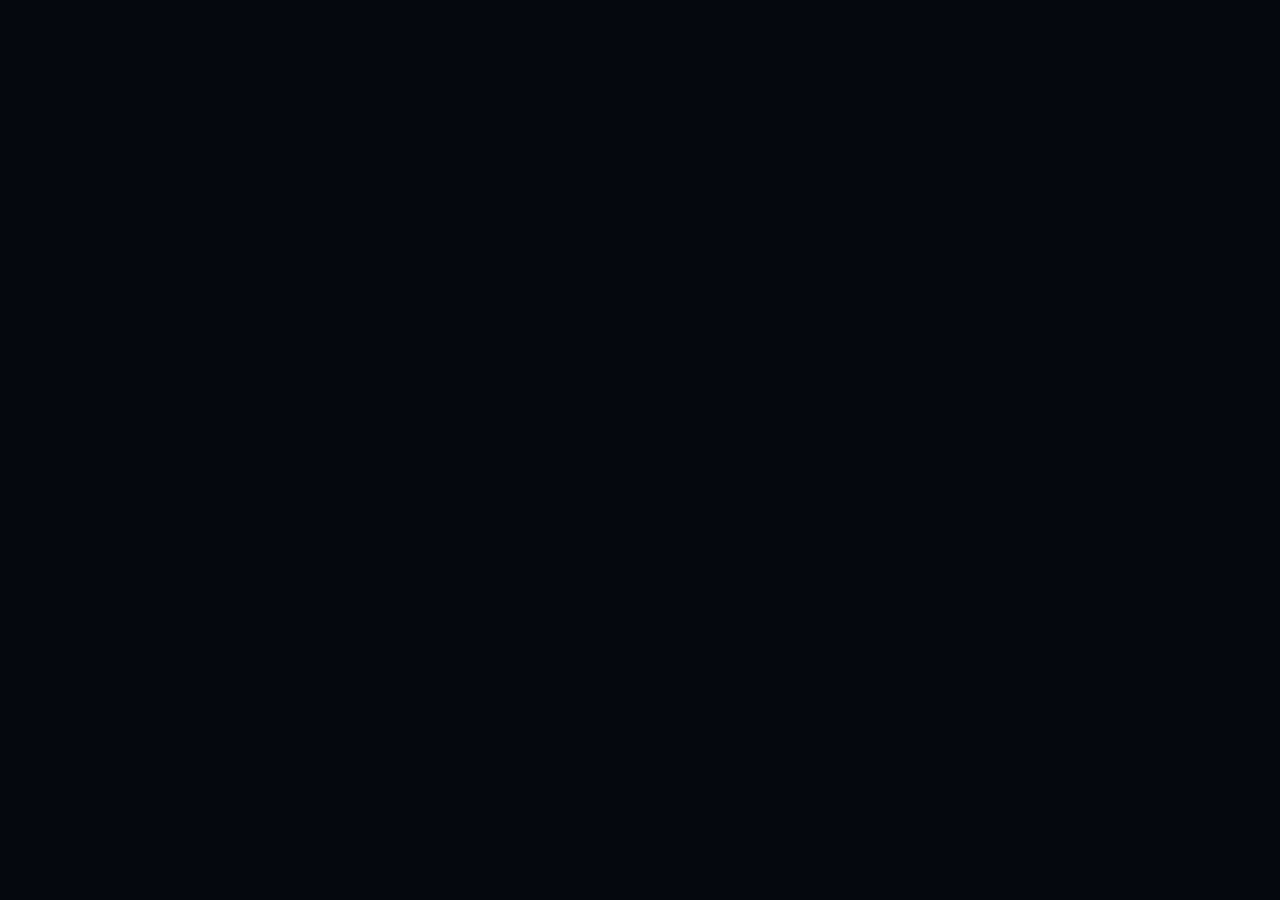
==== index.html @ 07f795a8 "Replace first girl image with new workstation desk photograph across assets and About section" ====
<!DOCTYPE html><html lang="en"><head><meta charSet="utf-8"/><meta name="viewport" content="width=device-width, initial-scale=1"/><link rel="stylesheet" href="/assets/styles-DxoQTEeJ.css" data-precedence="default"/><link rel="stylesheet" href="https://api.fontshare.com/v2/css?f[]=satoshi@400,500,700,900&amp;f[]=clash-display@500,600,700&amp;f[]=general-sans@400,500,600,700&amp;display=swap"/><link rel="stylesheet" href="/styles.css"/><link rel="stylesheet" href="https://fonts.googleapis.com/css2?family=JetBrains+Mono:wght@400;500;600;700&amp;family=Caveat:wght@600;700&amp;display=swap" data-precedence="default"/><title>Neelam Designer — Creative Digital Experiences</title><meta name="author" content="Neelam Designer"/><meta name="description" content="Neelam creates brands, websites, video, marketing campaigns and AI automation systems."/><meta property="og:title" content="Neelam Designer — Creative Digital Experiences"/><meta property="og:description" content="Design, build, market, automate and teach—with one creative mind."/><meta property="og:type" content="website"/><meta name="twitter:card" content="summary_large_image"/><link rel="modulepreload" href="/assets/index-CIQLk7MG.js"/><link rel="modulepreload" href="/assets/routes-BkaMr_X4.js"/><link rel="preconnect" href="https://fonts.googleapis.com"/><link rel="preconnect" href="https://fonts.gstatic.com" crossorigin="anonymous"/>
<style>
	@font-face {
		font-family: 'CameraPlainVariable';
		src: url('https://cdn.gpteng.co/mcp-widgets/v1/fonts/CameraPlainVariable.woff2') format('woff2');
		font-weight: 100 900;
		font-style: normal;
		font-display: swap;
	}

	#lovable-badge {
		--badge-bg: #1b1b1b;
		--badge-text: #c5c1b9;
		--badge-text-hover: #dcdad5;
		--badge-radius: 6px;
		--badge-padding: 8px;
		--badge-gap: 6px;
		--badge-shadow: 
			0 0 0 1px rgba(0, 0, 0, 0.88),
			0 1px 0 0 rgba(0, 0, 0, 0.04),
			0 2px 2px -1px rgba(0, 0, 0, 0.08),
			0 4px 4px -2px rgba(0, 0, 0, 0.08),
			0 8px 8px -4px rgba(0, 0, 0, 0.08),
			0 16px 16px -8px rgba(0, 0, 0, 0.08);
		--badge-transition-duration: 0.2s;
		--badge-transition-easing: cubic-bezier(0.16, 1, 0.32, 1);
		--focus-color: #575ECF;
		--focus-offset: 2px;
		--focus-width: 2px;
		
		position: fixed;
		bottom: 12px;
		right: 12px;
		height: 24px;
		display: flex;
		align-items: center;
		z-index: 1000000;
		background-color: var(--badge-bg) !important;
		color: var(--badge-text) !important;
		border-radius: var(--badge-radius);
		box-shadow: var(--badge-shadow) !important;
		font-size: 12px;
		font-family: CameraPlainVariable, "CameraPlainVariable Fallback", -apple-system, BlinkMacSystemFont, 'Segoe UI', Roboto, sans-serif;
		font-weight: 400 !important;
		text-transform: none !important;
		font-feature-settings: normal !important;
		transform: translateZ(0);
		will-change: transform, opacity;
	}

	#lovable-badge-cta {
		display: flex;
		align-items: center;
		gap: var(--badge-gap);
		padding: 0 var(--badge-padding);
		height: 100%;
		color: inherit;
		text-decoration: none;
		white-space: nowrap;
		border-radius: var(--badge-radius) 0 0 var(--badge-radius);
		transition: 
			background-color var(--badge-transition-duration) ease,
			color var(--badge-transition-duration) ease,
			transform 0.1s ease;
	}

	#lovable-badge-cta:hover {
		background: rgba(255, 255, 255, 0.04);
		color: var(--badge-text-hover);
	}

	#lovable-badge-cta:active {
		transform: scale(0.98);
	}

	#lovable-badge-cta:focus {
		outline: none;
	}

	#lovable-badge-cta:focus-visible {
		outline: var(--focus-width) solid var(--focus-color);
		outline-offset: var(--focus-offset);
		z-index: 1;
	}

	#lovable-badge-text {
		line-height: 1;
	}

	#lovable-badge-divider {
		width: 1px;
		height: 24px;
		background-color: rgba(255, 255, 255, 0.04);
		flex-shrink: 0;
	}

	#lovable-badge-close {
		width: 24px;
		height: 24px;
		min-width: 24px;
		min-height: 24px;
		cursor: pointer;
		background: none;
		border: none;
		padding: 0;
		display: flex;
		align-items: center;
		justify-content: center;
		border-radius: 0 var(--badge-radius) var(--badge-radius) 0;
		flex-shrink: 0;
		transition: 
			background-color var(--badge-transition-duration) ease,
			transform 0.1s ease;
	}

	#lovable-badge-close:hover {
		background: rgba(255, 255, 255, 0.04);
	}

	#lovable-badge-close:active {
		transform: scale(0.92);
	}

	#lovable-badge-close:focus {
		outline: none;
	}

	#lovable-badge-close:focus-visible {
		outline: var(--focus-width) solid var(--focus-color);
		outline-offset: calc(var(--focus-offset) * -1);
		z-index: 1;
	}

	#lovable-badge-close svg path {
		fill: var(--badge-text);
		transition: fill var(--badge-transition-duration) ease;
	}

	#lovable-badge-close:hover svg path {
		fill: var(--badge-text-hover);
	}

	@media (prefers-reduced-motion: reduce) {
		#lovable-badge-cta,
		#lovable-badge-close,
		#lovable-badge-close svg path {
			transition: none;
		}
		
		#lovable-badge-cta:active,
		#lovable-badge-close:active {
			transform: none;
		}
	}

	@media (prefers-contrast: high) {
		#lovable-badge {
			--badge-bg: #000;
			--badge-text: #fff;
			--badge-text-hover: #fff;
			border: 2px solid currentColor;
		}
		
		#lovable-badge-cta:focus-visible,
		#lovable-badge-close:focus-visible {
			outline-width: 3px;
		}
	}
</style>
<script defer src="/~flock.js" data-proxy-url="/~api/analytics"></script><meta name="twitter:title" content="Neelam Designer â€” Creative Digital Experiences"><meta name="twitter:description" content="Design, build, market, automate and teachâ€”with one creative mind."><meta property="og:image" content="https://pub-bb2e103a32db4e198524a2e9ed8f35b4.r2.dev/a04cf30a9700985c23712b73818e357a/id-preview-2ad7f080--7ae43765-ab1f-422d-96f7-4e4ddd64c2cd.lovable.app-1789192586306.png"><meta name="twitter:image" content="https://pub-bb2e103a32db4e198524a2e9ed8f35b4.r2.dev/a04cf30a9700985c23712b73818e357a/id-preview-2ad7f080--7ae43765-ab1f-422d-96f7-4e4ddd64c2cd.lovable.app-1789192586306.png"></head><body><!--$--><div class="noise-overlay min-h-screen bg-background text-foreground"><div class="cursor-dot hidden left-0 top-0"></div><div class="fixed inset-0 z-[100] flex flex-col justify-between bg-background p-6 transition-all duration-700 md:p-12 " aria-hidden="false"><div class="font-mono text-xs text-muted-foreground">NEELAM DESIGNER â€” CREATIVE DIGITAL EXPERIENCES</div><div><p class="font-display text-[clamp(3rem,12vw,10rem)] leading-none">HELLO</p><div class="mt-10 h-px bg-border"><div class="h-full bg-primary transition-all" style="width:0%"></div></div></div><div class="flex justify-between font-mono text-xs"><span>LOADING EXPERIENCE</span><span>00</span></div></div><header class="glass-nav fixed inset-x-0 top-0 z-50 border-b border-border px-5 py-4 md:px-12"><nav class="mx-auto flex max-w-[1600px] items-center justify-between" aria-label="Primary navigation"><a href="#home" class="font-display text-xl">ND<span class="text-primary">.</span></a><div class="hidden items-center gap-7 font-mono text-[10px] uppercase text-muted-foreground lg:flex"><a href="#home" class="transition-colors hover:text-foreground">Home</a><a href="#work" class="transition-colors hover:text-foreground">Work</a><a href="#skills" class="transition-colors hover:text-foreground">Skills</a><a href="#about" class="transition-colors hover:text-foreground">About</a><a href="#ai-agents" class="transition-colors hover:text-foreground">AI Agents</a><a href="#teaching" class="transition-colors hover:text-foreground">Teaching</a><a href="#contact" class="transition-colors hover:text-foreground">Contact</a><a href="https://wa.me/917973773184?text=Hi%20Neelam%2C%20I%20want%20to%20book%20a%20project." target="_blank" rel="noopener noreferrer" class="flex items-center gap-1.5 text-foreground transition-colors hover:text-primary"><svg xmlns="http://www.w3.org/2000/svg" width="24" height="24" viewBox="0 0 24 24" fill="none" stroke="currentColor" stroke-width="2" stroke-linecap="round" stroke-linejoin="round" class="lucide lucide-phone h-3 w-3" aria-hidden="true"><path d="M13.832 16.568a1 1 0 0 0 1.213-.303l.355-.465A2 2 0 0 1 17 15h3a2 2 0 0 1 2 2v3a2 2 0 0 1-2 2A18 18 0 0 1 2 4a2 2 0 0 1 2-2h3a2 2 0 0 1 2 2v3a2 2 0 0 1-.8 1.6l-.468.351a1 1 0 0 0-.292 1.233 14 14 0 0 0 6.392 6.384"></path></svg> +91 79 7377 3184</a></div><div class="flex items-center gap-2"><a href="#contact" class="items-center justify-center gap-2 whitespace-nowrap font-medium cursor-pointer transition-colors focus-visible:outline-none focus-visible:ring-1 focus-visible:ring-ring disabled:pointer-events-none disabled:opacity-50 disabled:cursor-not-allowed [&amp;_svg]:pointer-events-none [&amp;_svg]:size-4 [&amp;_svg]:shrink-0 border border-foreground/25 bg-transparent text-foreground shadow-none hover:border-primary hover:bg-primary/10 h-8 rounded-md px-3 text-xs hidden sm:inline-flex">LET&#x27;S WORK <svg xmlns="http://www.w3.org/2000/svg" width="24" height="24" viewBox="0 0 24 24" fill="none" stroke="currentColor" stroke-width="2" stroke-linecap="round" stroke-linejoin="round" class="lucide lucide-arrow-up-right" aria-hidden="true"><path d="M7 7h10v10"></path><path d="M7 17 17 7"></path></svg></a><a href="https://wa.me/917973773184?text=Hi%20Neelam%2C%20I%20want%20to%20book%20a%20project." target="_blank" rel="noopener noreferrer" class="items-center justify-center gap-2 whitespace-nowrap rounded-md text-sm font-medium cursor-pointer transition-colors focus-visible:outline-none focus-visible:ring-1 focus-visible:ring-ring disabled:pointer-events-none disabled:opacity-50 disabled:cursor-not-allowed [&amp;_svg]:pointer-events-none [&amp;_svg]:size-4 [&amp;_svg]:shrink-0 hover:bg-accent hover:text-accent-foreground h-9 w-9 hidden sm:inline-flex" aria-label="WhatsApp +91 79 7377 3184"><svg xmlns="http://www.w3.org/2000/svg" width="24" height="24" viewBox="0 0 24 24" fill="none" stroke="currentColor" stroke-width="2" stroke-linecap="round" stroke-linejoin="round" class="lucide lucide-phone h-[18px] w-[18px]" aria-hidden="true"><path d="M13.832 16.568a1 1 0 0 0 1.213-.303l.355-.465A2 2 0 0 1 17 15h3a2 2 0 0 1 2 2v3a2 2 0 0 1-2 2A18 18 0 0 1 2 4a2 2 0 0 1 2-2h3a2 2 0 0 1 2 2v3a2 2 0 0 1-.8 1.6l-.468.351a1 1 0 0 0-.292 1.233 14 14 0 0 0 6.392 6.384"></path></svg></a><button class="inline-flex items-center justify-center gap-2 whitespace-nowrap rounded-md text-sm font-medium cursor-pointer transition-colors focus-visible:outline-none focus-visible:ring-1 focus-visible:ring-ring disabled:pointer-events-none disabled:opacity-50 disabled:cursor-not-allowed [&amp;_svg]:pointer-events-none [&amp;_svg]:size-4 [&amp;_svg]:shrink-0 hover:bg-accent hover:text-accent-foreground h-9 w-9 lg:hidden" aria-label="Toggle navigation"><svg xmlns="http://www.w3.org/2000/svg" width="24" height="24" viewBox="0 0 24 24" fill="none" stroke="currentColor" stroke-width="2" stroke-linecap="round" stroke-linejoin="round" class="lucide lucide-menu" aria-hidden="true"><path d="M4 5h16"></path><path d="M4 12h16"></path><path d="M4 19h16"></path></svg></button></div></nav></header><main><section id="home" class="relative flex min-h-[100svh] items-end overflow-hidden px-5 pb-10 pt-28 md:px-12 md:pb-16"><video class="hero-media hero-video-mask absolute inset-0 h-full w-full object-cover opacity-55" autoPlay="" muted="" loop="" playsInline="" poster="https://labs.google/fx/api/og-video/thumbnail/shared/6eabf7aa-acaa-417a-a021-5674fda1697b"><source src="https://labs.google/fx/api/og-video/shared/6eabf7aa-acaa-417a-a021-5674fda1697b" type="video/mp4"/></video><div class="absolute inset-0 bg-[linear-gradient(90deg,var(--background)_0%,transparent_60%),linear-gradient(0deg,var(--background)_0%,transparent_48%)]"></div><div class="absolute inset-0 bg-[linear-gradient(var(--border)_1px,transparent_1px),linear-gradient(90deg,var(--border)_1px,transparent_1px)] bg-[size:72px_72px] opacity-25"></div><div class="relative z-10 mx-auto grid w-full max-w-[1600px] grid-cols-12 items-end gap-6"><div class="col-span-12 lg:col-span-9"><p class="mb-5 font-mono text-[10px] uppercase text-muted-foreground md:text-xs">Creative professional Â· Digital builder Â· AI enthusiast</p><h1 class="hero-title font-display text-[clamp(3.5rem,11vw,10rem)] leading-[.82]"><span class="block">NEELAM</span><span class="text-outline-primary block">DESIGNER</span></h1></div><div class="col-span-12 mb-2 space-y-6 lg:col-span-3"><p class="max-w-sm text-base text-foreground/70">I design brands, build websites, create digital experiences, edit powerful videos and build AI systems that help businesses grow.</p><div class="flex flex-wrap gap-3"><a href="#work" class="inline-flex items-center justify-center gap-2 whitespace-nowrap text-sm font-medium cursor-pointer transition-colors focus-visible:outline-none focus-visible:ring-1 focus-visible:ring-ring disabled:pointer-events-none disabled:opacity-50 disabled:cursor-not-allowed [&amp;_svg]:pointer-events-none [&amp;_svg]:size-4 [&amp;_svg]:shrink-0 rounded-none bg-foreground text-background shadow-none hover:bg-primary hover:text-primary-foreground h-12 px-7">EXPLORE WORK <svg xmlns="http://www.w3.org/2000/svg" width="24" height="24" viewBox="0 0 24 24" fill="none" stroke="currentColor" stroke-width="2" stroke-linecap="round" stroke-linejoin="round" class="lucide lucide-arrow-right" aria-hidden="true"><path d="M5 12h14"></path><path d="m12 5 7 7-7 7"></path></svg></a><button class="inline-flex items-center justify-center gap-2 whitespace-nowrap text-sm font-medium cursor-pointer transition-colors focus-visible:outline-none focus-visible:ring-1 focus-visible:ring-ring disabled:pointer-events-none disabled:opacity-50 disabled:cursor-not-allowed [&amp;_svg]:pointer-events-none [&amp;_svg]:size-4 [&amp;_svg]:shrink-0 rounded-none border border-foreground/25 bg-transparent text-foreground shadow-none hover:border-primary hover:bg-primary/10 h-12 px-7">VIEW PORTFOLIO <svg xmlns="http://www.w3.org/2000/svg" width="24" height="24" viewBox="0 0 24 24" fill="none" stroke="currentColor" stroke-width="2" stroke-linecap="round" stroke-linejoin="round" class="lucide lucide-file-text" aria-hidden="true"><path d="M6 22a2 2 0 0 1-2-2V4a2 2 0 0 1 2-2h8a2.4 2.4 0 0 1 1.704.706l3.588 3.588A2.4 2.4 0 0 1 20 8v12a2 2 0 0 1-2 2z"></path><path d="M14 2v5a1 1 0 0 0 1 1h5"></path><path d="M10 9H8"></path><path d="M16 13H8"></path><path d="M16 17H8"></path></svg></button></div></div><div class="col-span-12 mt-6 flex items-center justify-between border-t border-border pt-4 font-mono text-[10px] text-muted-foreground"><span>DESIGN Â· BUILD Â· MARKET Â· AUTOMATE Â· TEACH</span><a href="#services" class="flex items-center gap-2">SCROLL TO EXPLORE <svg xmlns="http://www.w3.org/2000/svg" width="24" height="24" viewBox="0 0 24 24" fill="none" stroke="currentColor" stroke-width="2" stroke-linecap="round" stroke-linejoin="round" class="lucide lucide-arrow-down h-3 w-3" aria-hidden="true"><path d="M12 5v14"></path><path d="m19 12-7 7-7-7"></path></svg></a></div></div></section><section id="services" class="px-5 py-24 md:px-12 md:py-36"><div class="reveal mx-auto mb-14 flex max-w-[1600px] flex-col justify-between gap-6 md:flex-row md:items-end"><div><p class="mb-4 font-mono text-[10px] text-primary">01<!-- --> â€” <!-- -->THE PRACTICE</p><h2 class="font-display text-[clamp(2.35rem,5.5vw,5.5rem)] leading-[.92]">WHAT DO YOU NEED?</h2></div><p class="font-mono text-[10px] text-muted-foreground">NEELAM DESIGNER / 2026</p></div><div class="mx-auto max-w-[1600px] border-t border-border"><a href="#contact" class="service-row group grid grid-cols-[3rem_1fr_auto] items-center gap-3 border-b border-border py-6 transition-all hover:px-3 md:grid-cols-[5rem_1fr_1fr_auto] md:py-9"><span class="font-mono text-xs text-muted-foreground">01</span><h3 class="font-display text-[clamp(1.35rem,3vw,3rem)] group-hover:text-primary">DESIGN FOR ME</h3><p class="service-description hidden max-w-md text-foreground/55 opacity-0 transition-all md:block md:translate-x-8">Graphic design, branding, social media creatives and marketing materials.</p><svg xmlns="http://www.w3.org/2000/svg" width="24" height="24" viewBox="0 0 24 24" fill="none" stroke="currentColor" stroke-width="2" stroke-linecap="round" stroke-linejoin="round" class="lucide lucide-arrow-up-right text-secondary" aria-hidden="true"><path d="M7 7h10v10"></path><path d="M7 17 17 7"></path></svg></a><a href="#contact" class="service-row group grid grid-cols-[3rem_1fr_auto] items-center gap-3 border-b border-border py-6 transition-all hover:px-3 md:grid-cols-[5rem_1fr_1fr_auto] md:py-9"><span class="font-mono text-xs text-muted-foreground">02</span><h3 class="font-display text-[clamp(1.35rem,3vw,3rem)] group-hover:text-primary">BUILD MY WEBSITE</h3><p class="service-description hidden max-w-md text-foreground/55 opacity-0 transition-all md:block md:translate-x-8">Modern, responsive and high-converting websites.</p><svg xmlns="http://www.w3.org/2000/svg" width="24" height="24" viewBox="0 0 24 24" fill="none" stroke="currentColor" stroke-width="2" stroke-linecap="round" stroke-linejoin="round" class="lucide lucide-arrow-up-right text-secondary" aria-hidden="true"><path d="M7 7h10v10"></path><path d="M7 17 17 7"></path></svg></a><a href="#contact" class="service-row group grid grid-cols-[3rem_1fr_auto] items-center gap-3 border-b border-border py-6 transition-all hover:px-3 md:grid-cols-[5rem_1fr_1fr_auto] md:py-9"><span class="font-mono text-xs text-muted-foreground">03</span><h3 class="font-display text-[clamp(1.35rem,3vw,3rem)] group-hover:text-primary">GROW MY BUSINESS</h3><p class="service-description hidden max-w-md text-foreground/55 opacity-0 transition-all md:block md:translate-x-8">Digital marketing, advertising and lead generation strategies.</p><svg xmlns="http://www.w3.org/2000/svg" width="24" height="24" viewBox="0 0 24 24" fill="none" stroke="currentColor" stroke-width="2" stroke-linecap="round" stroke-linejoin="round" class="lucide lucide-arrow-up-right text-secondary" aria-hidden="true"><path d="M7 7h10v10"></path><path d="M7 17 17 7"></path></svg></a><a href="#contact" class="service-row group grid grid-cols-[3rem_1fr_auto] items-center gap-3 border-b border-border py-6 transition-all hover:px-3 md:grid-cols-[5rem_1fr_1fr_auto] md:py-9"><span class="font-mono text-xs text-muted-foreground">04</span><h3 class="font-display text-[clamp(1.35rem,3vw,3rem)] group-hover:text-primary">EDIT MY VIDEO</h3><p class="service-description hidden max-w-md text-foreground/55 opacity-0 transition-all md:block md:translate-x-8">Professional reels, advertisements and promotional videos.</p><svg xmlns="http://www.w3.org/2000/svg" width="24" height="24" viewBox="0 0 24 24" fill="none" stroke="currentColor" stroke-width="2" stroke-linecap="round" stroke-linejoin="round" class="lucide lucide-arrow-up-right text-secondary" aria-hidden="true"><path d="M7 7h10v10"></path><path d="M7 17 17 7"></path></svg></a><a href="#contact" class="service-row group grid grid-cols-[3rem_1fr_auto] items-center gap-3 border-b border-border py-6 transition-all hover:px-3 md:grid-cols-[5rem_1fr_1fr_auto] md:py-9"><span class="font-mono text-xs text-muted-foreground">05</span><h3 class="font-display text-[clamp(1.35rem,3vw,3rem)] group-hover:text-primary">AUTOMATE WITH AI</h3><p class="service-description hidden max-w-md text-foreground/55 opacity-0 transition-all md:block md:translate-x-8">AI agents and intelligent automation systems for businesses.</p><svg xmlns="http://www.w3.org/2000/svg" width="24" height="24" viewBox="0 0 24 24" fill="none" stroke="currentColor" stroke-width="2" stroke-linecap="round" stroke-linejoin="round" class="lucide lucide-arrow-up-right text-secondary" aria-hidden="true"><path d="M7 7h10v10"></path><path d="M7 17 17 7"></path></svg></a><a href="#contact" class="service-row group grid grid-cols-[3rem_1fr_auto] items-center gap-3 border-b border-border py-6 transition-all hover:px-3 md:grid-cols-[5rem_1fr_1fr_auto] md:py-9"><span class="font-mono text-xs text-muted-foreground">06</span><h3 class="font-display text-[clamp(1.35rem,3vw,3rem)] group-hover:text-primary">TEACH ME</h3><p class="service-description hidden max-w-md text-foreground/55 opacity-0 transition-all md:block md:translate-x-8">Training and mentorship in design, websites, marketing and AI tools.</p><svg xmlns="http://www.w3.org/2000/svg" width="24" height="24" viewBox="0 0 24 24" fill="none" stroke="currentColor" stroke-width="2" stroke-linecap="round" stroke-linejoin="round" class="lucide lucide-arrow-up-right text-secondary" aria-hidden="true"><path d="M7 7h10v10"></path><path d="M7 17 17 7"></path></svg></a></div></section><section class="border-y border-border bg-card px-5 py-20 md:px-12"><div class="mx-auto grid max-w-[1600px] grid-cols-2 gap-px bg-border md:grid-cols-4"><div class="reveal bg-card p-6 md:p-10"><p class="font-display text-[clamp(2.5rem,6vw,6rem)] text-primary">6+</p><p class="font-mono text-[10px] text-muted-foreground">YEARS EXPERIENCE</p></div><div class="reveal bg-card p-6 md:p-10"><p class="font-display text-[clamp(2.5rem,6vw,6rem)] text-primary">500+</p><p class="font-mono text-[10px] text-muted-foreground">CREATIVE PROJECTS</p></div><div class="reveal bg-card p-6 md:p-10"><p class="font-display text-[clamp(2.5rem,6vw,6rem)] text-primary">06</p><p class="font-mono text-[10px] text-muted-foreground">DIGITAL SKILLS</p></div><div class="reveal bg-card p-6 md:p-10"><p class="font-display text-[clamp(2.5rem,6vw,6rem)] text-primary">AI</p><p class="font-mono text-[10px] text-muted-foreground">AUTOMATION READY</p></div></div></section><section id="skills" class="px-5 py-24 md:px-12 md:py-36"><div class="reveal mx-auto mb-14 flex max-w-[1600px] flex-col justify-between gap-6 md:flex-row md:items-end"><div><p class="mb-4 font-mono text-[10px] text-primary">02<!-- --> â€” <!-- -->CAPABILITIES</p><h2 class="font-display text-[clamp(2.35rem,5.5vw,5.5rem)] leading-[.92]">EVERYTHING DIGITAL.<br/><span class="text-outline">ONE CREATIVE MIND.</span></h2></div><p class="font-mono text-[10px] text-muted-foreground">NEELAM DESIGNER / 2026</p></div><div class="mx-auto grid max-w-[1600px] gap-px bg-border md:grid-cols-2"><article class="reveal group bg-background p-7 md:p-12"><span class="font-mono text-xs text-primary">0<!-- -->1</span><h3 class="mt-10 font-display text-2xl md:text-4xl">GRAPHIC DESIGN</h3><p class="mt-5 max-w-xl leading-7 text-muted-foreground">Social Media Design Â· Branding Â· Advertising Creatives Â· Posters Â· EDM Designs Â· Real Estate Marketing Â· Corporate Designs Â· Creative Campaigns</p></article><article class="reveal group bg-background p-7 md:p-12"><span class="font-mono text-xs text-primary">0<!-- -->2</span><h3 class="mt-10 font-display text-2xl md:text-4xl">WEBSITE DEVELOPMENT</h3><p class="mt-5 max-w-xl leading-7 text-muted-foreground">Modern Websites Â· Responsive Design Â· Landing Pages Â· Portfolio Websites Â· Business Websites Â· UI/UX Design Â· Animated Websites</p></article><article class="reveal group bg-background p-7 md:p-12"><span class="font-mono text-xs text-primary">0<!-- -->3</span><h3 class="mt-10 font-display text-2xl md:text-4xl">DIGITAL MARKETING</h3><p class="mt-5 max-w-xl leading-7 text-muted-foreground">Social Media Marketing Â· Meta Ads Â· Lead Generation Â· Content Strategy Â· Brand Growth Â· Campaign Management</p></article><article class="reveal group bg-background p-7 md:p-12"><span class="font-mono text-xs text-primary">0<!-- -->4</span><h3 class="mt-10 font-display text-2xl md:text-4xl">VIDEO EDITING</h3><p class="mt-5 max-w-xl leading-7 text-muted-foreground">Instagram Reels Â· Promotional Videos Â· Real Estate Videos Â· AI Videos Â· Advertisement Videos Â· Motion Graphics Â· Cinematic Editing</p></article><article class="reveal group bg-background p-7 md:p-12"><span class="font-mono text-xs text-primary">0<!-- -->5</span><h3 class="mt-10 font-display text-2xl md:text-4xl">AI AGENTS &amp; AUTOMATION</h3><p class="mt-5 max-w-xl leading-7 text-muted-foreground">AI Agents Â· Lead Qualification Â· Customer Support Automation Â· AI Chatbots Â· Sales Automation Â· Workflow Automation</p></article><article class="reveal group bg-background p-7 md:p-12"><span class="font-mono text-xs text-primary">0<!-- -->6</span><h3 class="mt-10 font-display text-2xl md:text-4xl">TEACHING &amp; TRAINING</h3><p class="mt-5 max-w-xl leading-7 text-muted-foreground">Graphic Design Training Â· Website Development Training Â· Digital Marketing Training Â· AI Tools Training Â· Creative Mentorship</p></article></div></section><section id="work" class="border-y border-border bg-card py-24 md:py-36"><div class="px-5 md:px-12"><div class="reveal mx-auto mb-14 flex max-w-[1600px] flex-col justify-between gap-6 md:flex-row md:items-end"><div><p class="mb-4 font-mono text-[10px] text-primary">03<!-- --> â€” <!-- -->FEATURED WORK</p><h2 class="font-display text-[clamp(2.35rem,5.5vw,5.5rem)] leading-[.92]">SELECTED<br/><span class="text-outline">WORK.</span></h2></div><p class="font-mono text-[10px] text-muted-foreground">NEELAM DESIGNER / 2026</p></div></div><div class="scene-3d mx-auto grid max-w-[1600px] gap-6 px-5 md:grid-cols-2 md:px-12 xl:grid-cols-4"><article class="reveal tilt-3d group flex flex-col overflow-hidden rounded-xl border border-border bg-background"><div class="relative overflow-hidden"><img src="/assets/real-estate-B80VY3bM.jpg" alt="Real Estate Digital Experience" loading="lazy" width="1024" height="768" class="h-52 w-full object-cover transition duration-700 group-hover:scale-[1.07]"/><div class="absolute inset-0 bg-[linear-gradient(to_top,var(--background),transparent_55%)]"></div><span class="absolute left-4 top-4 flex h-9 w-9 items-center justify-center rounded-full bg-background/85 font-mono text-[11px] backdrop-blur">01</span><span class="gradient-edge absolute bottom-0 left-0 h-px w-full opacity-70"></span></div><div class="flex flex-1 flex-col p-6"><p class="font-mono text-[10px] tracking-widest text-primary">REAL ESTATE</p><h3 class="mt-3 font-display text-xl font-semibold leading-tight md:text-2xl">Real Estate Digital Experience</h3><p class="mt-3 flex-1 text-sm leading-6 text-muted-foreground">High-converting design &amp; lead generation focus with a premium visual experience.</p><a href="#contact" class="inline-flex items-center justify-center gap-2 whitespace-nowrap text-sm font-medium cursor-pointer transition-colors focus-visible:outline-none focus-visible:ring-1 focus-visible:ring-ring disabled:pointer-events-none disabled:opacity-50 disabled:cursor-not-allowed [&amp;_svg]:pointer-events-none [&amp;_svg]:size-4 [&amp;_svg]:shrink-0 rounded-none border border-foreground/25 bg-transparent text-foreground shadow-none hover:border-primary hover:bg-primary/10 h-9 px-4 py-2 mt-6 w-full">VIEW PROJECT <svg xmlns="http://www.w3.org/2000/svg" width="24" height="24" viewBox="0 0 24 24" fill="none" stroke="currentColor" stroke-width="2" stroke-linecap="round" stroke-linejoin="round" class="lucide lucide-arrow-right" aria-hidden="true"><path d="M5 12h14"></path><path d="m12 5 7 7-7 7"></path></svg></a></div></article><article class="reveal tilt-3d group flex flex-col overflow-hidden rounded-xl border border-border bg-background"><div class="relative overflow-hidden"><img src="/assets/social-media-BeZxwJkF.jpg" alt="Brand &amp; Social Media Design" loading="lazy" width="1024" height="768" class="h-52 w-full object-cover transition duration-700 group-hover:scale-[1.07]"/><div class="absolute inset-0 bg-[linear-gradient(to_top,var(--background),transparent_55%)]"></div><span class="absolute left-4 top-4 flex h-9 w-9 items-center justify-center rounded-full bg-background/85 font-mono text-[11px] backdrop-blur">02</span><span class="gradient-edge absolute bottom-0 left-0 h-px w-full opacity-70"></span></div><div class="flex flex-1 flex-col p-6"><p class="font-mono text-[10px] tracking-widest text-primary">SOCIAL MEDIA</p><h3 class="mt-3 font-display text-xl font-semibold leading-tight md:text-2xl">Brand &amp; Social Media Design</h3><p class="mt-3 flex-1 text-sm leading-6 text-muted-foreground">Creative campaigns &amp; engaging content for a stronger brand presence.</p><a href="#contact" class="inline-flex items-center justify-center gap-2 whitespace-nowrap text-sm font-medium cursor-pointer transition-colors focus-visible:outline-none focus-visible:ring-1 focus-visible:ring-ring disabled:pointer-events-none disabled:opacity-50 disabled:cursor-not-allowed [&amp;_svg]:pointer-events-none [&amp;_svg]:size-4 [&amp;_svg]:shrink-0 rounded-none border border-foreground/25 bg-transparent text-foreground shadow-none hover:border-primary hover:bg-primary/10 h-9 px-4 py-2 mt-6 w-full">VIEW PROJECT <svg xmlns="http://www.w3.org/2000/svg" width="24" height="24" viewBox="0 0 24 24" fill="none" stroke="currentColor" stroke-width="2" stroke-linecap="round" stroke-linejoin="round" class="lucide lucide-arrow-right" aria-hidden="true"><path d="M5 12h14"></path><path d="m12 5 7 7-7 7"></path></svg></a></div></article><article class="reveal tilt-3d group flex flex-col overflow-hidden rounded-xl border border-border bg-background"><div class="relative overflow-hidden"><img src="/assets/web-development-CYNm40Dm.jpg" alt="Modern Website Development" loading="lazy" width="1024" height="768" class="h-52 w-full object-cover transition duration-700 group-hover:scale-[1.07]"/><div class="absolute inset-0 bg-[linear-gradient(to_top,var(--background),transparent_55%)]"></div><span class="absolute left-4 top-4 flex h-9 w-9 items-center justify-center rounded-full bg-background/85 font-mono text-[11px] backdrop-blur">03</span><span class="gradient-edge absolute bottom-0 left-0 h-px w-full opacity-70"></span></div><div class="flex flex-1 flex-col p-6"><p class="font-mono text-[10px] tracking-widest text-primary">WEB DEVELOPMENT</p><h3 class="mt-3 font-display text-xl font-semibold leading-tight md:text-2xl">Modern Website Development</h3><p class="mt-3 flex-1 text-sm leading-6 text-muted-foreground">Interactive, animated &amp; mobile-friendly websites that perform.</p><a href="#contact" class="inline-flex items-center justify-center gap-2 whitespace-nowrap text-sm font-medium cursor-pointer transition-colors focus-visible:outline-none focus-visible:ring-1 focus-visible:ring-ring disabled:pointer-events-none disabled:opacity-50 disabled:cursor-not-allowed [&amp;_svg]:pointer-events-none [&amp;_svg]:size-4 [&amp;_svg]:shrink-0 rounded-none border border-foreground/25 bg-transparent text-foreground shadow-none hover:border-primary hover:bg-primary/10 h-9 px-4 py-2 mt-6 w-full">VIEW PROJECT <svg xmlns="http://www.w3.org/2000/svg" width="24" height="24" viewBox="0 0 24 24" fill="none" stroke="currentColor" stroke-width="2" stroke-linecap="round" stroke-linejoin="round" class="lucide lucide-arrow-right" aria-hidden="true"><path d="M5 12h14"></path><path d="m12 5 7 7-7 7"></path></svg></a></div></article><article class="reveal tilt-3d group flex flex-col overflow-hidden rounded-xl border border-border bg-background"><div class="relative overflow-hidden"><img src="/assets/video-production-DvhEm3-O.jpg" alt="Video &amp; Reel Production" loading="lazy" width="1024" height="768" class="h-52 w-full object-cover transition duration-700 group-hover:scale-[1.07]"/><div class="absolute inset-0 bg-[linear-gradient(to_top,var(--background),transparent_55%)]"></div><span class="absolute left-4 top-4 flex h-9 w-9 items-center justify-center rounded-full bg-background/85 font-mono text-[11px] backdrop-blur">04</span><span class="gradient-edge absolute bottom-0 left-0 h-px w-full opacity-70"></span></div><div class="flex flex-1 flex-col p-6"><p class="font-mono text-[10px] tracking-widest text-primary">VIDEO PRODUCTION</p><h3 class="mt-3 font-display text-xl font-semibold leading-tight md:text-2xl">Video &amp; Reel Production</h3><p class="mt-3 flex-1 text-sm leading-6 text-muted-foreground">Cinematic promotions &amp; social reels that tell your brand story.</p><a href="#contact" class="inline-flex items-center justify-center gap-2 whitespace-nowrap text-sm font-medium cursor-pointer transition-colors focus-visible:outline-none focus-visible:ring-1 focus-visible:ring-ring disabled:pointer-events-none disabled:opacity-50 disabled:cursor-not-allowed [&amp;_svg]:pointer-events-none [&amp;_svg]:size-4 [&amp;_svg]:shrink-0 rounded-none border border-foreground/25 bg-transparent text-foreground shadow-none hover:border-primary hover:bg-primary/10 h-9 px-4 py-2 mt-6 w-full">VIEW PROJECT <svg xmlns="http://www.w3.org/2000/svg" width="24" height="24" viewBox="0 0 24 24" fill="none" stroke="currentColor" stroke-width="2" stroke-linecap="round" stroke-linejoin="round" class="lucide lucide-arrow-right" aria-hidden="true"><path d="M5 12h14"></path><path d="m12 5 7 7-7 7"></path></svg></a></div></article><article class="reveal tilt-3d group flex flex-col overflow-hidden rounded-xl border border-border bg-background"><div class="relative overflow-hidden"><img src="/assets/ai-automation-AcGB6_NI.jpg" alt="AI Business Automation" loading="lazy" width="1024" height="768" class="h-52 w-full object-cover transition duration-700 group-hover:scale-[1.07]"/><div class="absolute inset-0 bg-[linear-gradient(to_top,var(--background),transparent_55%)]"></div><span class="absolute left-4 top-4 flex h-9 w-9 items-center justify-center rounded-full bg-background/85 font-mono text-[11px] backdrop-blur">05</span><span class="gradient-edge absolute bottom-0 left-0 h-px w-full opacity-70"></span></div><div class="flex flex-1 flex-col p-6"><p class="font-mono text-[10px] tracking-widest text-primary">AI AUTOMATION</p><h3 class="mt-3 font-display text-xl font-semibold leading-tight md:text-2xl">AI Business Automation</h3><p class="mt-3 flex-1 text-sm leading-6 text-muted-foreground">24/7 AI lead assistants that qualify buyers and hand off to sales.</p><a href="#contact" class="inline-flex items-center justify-center gap-2 whitespace-nowrap text-sm font-medium cursor-pointer transition-colors focus-visible:outline-none focus-visible:ring-1 focus-visible:ring-ring disabled:pointer-events-none disabled:opacity-50 disabled:cursor-not-allowed [&amp;_svg]:pointer-events-none [&amp;_svg]:size-4 [&amp;_svg]:shrink-0 rounded-none border border-foreground/25 bg-transparent text-foreground shadow-none hover:border-primary hover:bg-primary/10 h-9 px-4 py-2 mt-6 w-full">VIEW PROJECT <svg xmlns="http://www.w3.org/2000/svg" width="24" height="24" viewBox="0 0 24 24" fill="none" stroke="currentColor" stroke-width="2" stroke-linecap="round" stroke-linejoin="round" class="lucide lucide-arrow-right" aria-hidden="true"><path d="M5 12h14"></path><path d="m12 5 7 7-7 7"></path></svg></a></div></article></div><div class="reveal mx-5 mt-12 border-y border-border py-8 md:mx-12 md:flex md:items-center md:justify-between"><div class="max-w-2xl"><p class="font-mono text-[10px] text-primary">COMPLETE WORK ARCHIVE â€” <!-- -->33<!-- --> PAGES</p><h3 class="mt-3 font-display text-2xl md:text-4xl">GRAPHIC DESIGN PORTFOLIO</h3><p class="mt-3 text-muted-foreground">Explore selected logo identities, branding systems, social media campaigns, packaging, print media and website design work.</p></div><div class="mt-6 flex flex-wrap gap-3 md:mt-0 md:pl-8"><button class="inline-flex items-center justify-center gap-2 whitespace-nowrap text-sm font-medium cursor-pointer transition-colors focus-visible:outline-none focus-visible:ring-1 focus-visible:ring-ring disabled:pointer-events-none disabled:opacity-50 disabled:cursor-not-allowed [&amp;_svg]:pointer-events-none [&amp;_svg]:size-4 [&amp;_svg]:shrink-0 rounded-none bg-foreground text-background shadow-none hover:bg-primary hover:text-primary-foreground h-12 px-7">OPEN PORTFOLIO <svg xmlns="http://www.w3.org/2000/svg" width="24" height="24" viewBox="0 0 24 24" fill="none" stroke="currentColor" stroke-width="2" stroke-linecap="round" stroke-linejoin="round" class="lucide lucide-arrow-up-right" aria-hidden="true"><path d="M7 7h10v10"></path><path d="M7 17 17 7"></path></svg></button><a href="/__l5e/assets-v1/9cf77205-cc74-42ee-aace-7be877270faa/page-01.jpg" download="" class="inline-flex items-center justify-center gap-2 whitespace-nowrap text-sm font-medium cursor-pointer transition-colors focus-visible:outline-none focus-visible:ring-1 focus-visible:ring-ring disabled:pointer-events-none disabled:opacity-50 disabled:cursor-not-allowed [&amp;_svg]:pointer-events-none [&amp;_svg]:size-4 [&amp;_svg]:shrink-0 rounded-none border border-foreground/25 bg-transparent text-foreground shadow-none hover:border-primary hover:bg-primary/10 h-12 px-7">DOWNLOAD <svg xmlns="http://www.w3.org/2000/svg" width="24" height="24" viewBox="0 0 24 24" fill="none" stroke="currentColor" stroke-width="2" stroke-linecap="round" stroke-linejoin="round" class="lucide lucide-download" aria-hidden="true"><path d="M12 15V3"></path><path d="M21 15v4a2 2 0 0 1-2 2H5a2 2 0 0 1-2-2v-4"></path><path d="m7 10 5 5 5-5"></path></svg></a></div></div><div class="mt-10 overflow-x-auto px-5 pb-4 md:px-12"><div class="flex gap-3"><button type="button" class="group relative w-40 shrink-0 overflow-hidden border border-border transition hover:border-primary md:w-52"><img src="/__l5e/assets-v1/9cf77205-cc74-42ee-aace-7be877270faa/page-01.jpg" alt="Portfolio page 1" loading="lazy" class="w-full transition duration-500 group-hover:scale-[1.04]"/><span class="absolute bottom-1 left-1 bg-background/80 px-1.5 py-0.5 font-mono text-[10px]">01</span></button><button type="button" class="group relative w-40 shrink-0 overflow-hidden border border-border transition hover:border-primary md:w-52"><img src="/__l5e/assets-v1/dd0d9a83-fff7-4dd3-931e-36fb6a09afab/page-02.jpg" alt="Portfolio page 2" loading="lazy" class="w-full transition duration-500 group-hover:scale-[1.04]"/><span class="absolute bottom-1 left-1 bg-background/80 px-1.5 py-0.5 font-mono text-[10px]">02</span></button><button type="button" class="group relative w-40 shrink-0 overflow-hidden border border-border transition hover:border-primary md:w-52"><img src="/__l5e/assets-v1/11df984a-2577-4581-9eda-fffa3a7d1771/page-03.jpg" alt="Portfolio page 3" loading="lazy" class="w-full transition duration-500 group-hover:scale-[1.04]"/><span class="absolute bottom-1 left-1 bg-background/80 px-1.5 py-0.5 font-mono text-[10px]">03</span></button><button type="button" class="group relative w-40 shrink-0 overflow-hidden border border-border transition hover:border-primary md:w-52"><img src="/__l5e/assets-v1/52455a5b-4e06-42bf-892d-470876ea08b0/page-04.jpg" alt="Portfolio page 4" loading="lazy" class="w-full transition duration-500 group-hover:scale-[1.04]"/><span class="absolute bottom-1 left-1 bg-background/80 px-1.5 py-0.5 font-mono text-[10px]">04</span></button><button type="button" class="group relative w-40 shrink-0 overflow-hidden border border-border transition hover:border-primary md:w-52"><img src="/__l5e/assets-v1/7b25ed20-9847-44b7-ad31-a28621009fa9/page-05.jpg" alt="Portfolio page 5" loading="lazy" class="w-full transition duration-500 group-hover:scale-[1.04]"/><span class="absolute bottom-1 left-1 bg-background/80 px-1.5 py-0.5 font-mono text-[10px]">05</span></button><button type="button" class="group relative w-40 shrink-0 overflow-hidden border border-border transition hover:border-primary md:w-52"><img src="/__l5e/assets-v1/e12bf47e-8d33-4432-90fa-a1a6c1eee329/page-06.jpg" alt="Portfolio page 6" loading="lazy" class="w-full transition duration-500 group-hover:scale-[1.04]"/><span class="absolute bottom-1 left-1 bg-background/80 px-1.5 py-0.5 font-mono text-[10px]">06</span></button><button type="button" class="group relative w-40 shrink-0 overflow-hidden border border-border transition hover:border-primary md:w-52"><img src="/__l5e/assets-v1/906c9406-6a3c-4570-b356-072556c3c2ef/page-07.jpg" alt="Portfolio page 7" loading="lazy" class="w-full transition duration-500 group-hover:scale-[1.04]"/><span class="absolute bottom-1 left-1 bg-background/80 px-1.5 py-0.5 font-mono text-[10px]">07</span></button><button type="button" class="group relative w-40 shrink-0 overflow-hidden border border-border transition hover:border-primary md:w-52"><img src="/__l5e/assets-v1/b5923a2d-4be8-4f72-9a3e-ec4480850faa/page-08.jpg" alt="Portfolio page 8" loading="lazy" class="w-full transition duration-500 group-hover:scale-[1.04]"/><span class="absolute bottom-1 left-1 bg-background/80 px-1.5 py-0.5 font-mono text-[10px]">08</span></button><button type="button" class="group relative w-40 shrink-0 overflow-hidden border border-border transition hover:border-primary md:w-52"><img src="/__l5e/assets-v1/ebf7ec40-bf5c-4685-820a-69bfc6de7cde/page-09.jpg" alt="Portfolio page 9" loading="lazy" class="w-full transition duration-500 group-hover:scale-[1.04]"/><span class="absolute bottom-1 left-1 bg-background/80 px-1.5 py-0.5 font-mono text-[10px]">09</span></button><button type="button" class="group relative w-40 shrink-0 overflow-hidden border border-border transition hover:border-primary md:w-52"><img src="/__l5e/assets-v1/476461c5-31bb-4d56-a136-54e50ca347f0/page-10.jpg" alt="Portfolio page 10" loading="lazy" class="w-full transition duration-500 group-hover:scale-[1.04]"/><span class="absolute bottom-1 left-1 bg-background/80 px-1.5 py-0.5 font-mono text-[10px]">10</span></button><button type="button" class="group relative w-40 shrink-0 overflow-hidden border border-border transition hover:border-primary md:w-52"><img src="/__l5e/assets-v1/ca4eae36-7b28-46c8-aabc-94f33de82b6e/page-11.jpg" alt="Portfolio page 11" loading="lazy" class="w-full transition duration-500 group-hover:scale-[1.04]"/><span class="absolute bottom-1 left-1 bg-background/80 px-1.5 py-0.5 font-mono text-[10px]">11</span></button><button type="button" class="group relative w-40 shrink-0 overflow-hidden border border-border transition hover:border-primary md:w-52"><img src="/__l5e/assets-v1/55ec8aef-25ac-4080-8fe5-d7cbb023daaf/page-12.jpg" alt="Portfolio page 12" loading="lazy" class="w-full transition duration-500 group-hover:scale-[1.04]"/><span class="absolute bottom-1 left-1 bg-background/80 px-1.5 py-0.5 font-mono text-[10px]">12</span></button><button type="button" class="group relative w-40 shrink-0 overflow-hidden border border-border transition hover:border-primary md:w-52"><img src="/__l5e/assets-v1/05de2e91-4216-4a8d-bcb3-0c714bcb5880/page-13.jpg" alt="Portfolio page 13" loading="lazy" class="w-full transition duration-500 group-hover:scale-[1.04]"/><span class="absolute bottom-1 left-1 bg-background/80 px-1.5 py-0.5 font-mono text-[10px]">13</span></button><button type="button" class="group relative w-40 shrink-0 overflow-hidden border border-border transition hover:border-primary md:w-52"><img src="/__l5e/assets-v1/1e6a1b77-3b27-4b06-8218-db3163e7c30e/page-14.jpg" alt="Portfolio page 14" loading="lazy" class="w-full transition duration-500 group-hover:scale-[1.04]"/><span class="absolute bottom-1 left-1 bg-background/80 px-1.5 py-0.5 font-mono text-[10px]">14</span></button><button type="button" class="group relative w-40 shrink-0 overflow-hidden border border-border transition hover:border-primary md:w-52"><img src="/__l5e/assets-v1/daa60a0a-7218-4fa4-affa-c86f4527b46c/page-15.jpg" alt="Portfolio page 15" loading="lazy" class="w-full transition duration-500 group-hover:scale-[1.04]"/><span class="absolute bottom-1 left-1 bg-background/80 px-1.5 py-0.5 font-mono text-[10px]">15</span></button><button type="button" class="group relative w-40 shrink-0 overflow-hidden border border-border transition hover:border-primary md:w-52"><img src="/__l5e/assets-v1/4d3ac44e-5d24-4da8-b05d-5dc4302c3090/page-16.jpg" alt="Portfolio page 16" loading="lazy" class="w-full transition duration-500 group-hover:scale-[1.04]"/><span class="absolute bottom-1 left-1 bg-background/80 px-1.5 py-0.5 font-mono text-[10px]">16</span></button><button type="button" class="group relative w-40 shrink-0 overflow-hidden border border-border transition hover:border-primary md:w-52"><img src="/__l5e/assets-v1/39753f84-2593-4567-8acb-89aa6fc69646/page-17.jpg" alt="Portfolio page 17" loading="lazy" class="w-full transition duration-500 group-hover:scale-[1.04]"/><span class="absolute bottom-1 left-1 bg-background/80 px-1.5 py-0.5 font-mono text-[10px]">17</span></button><button type="button" class="group relative w-40 shrink-0 overflow-hidden border border-border transition hover:border-primary md:w-52"><img src="/__l5e/assets-v1/e1a0a6d1-c330-451e-8981-5effd4eb2839/page-18.jpg" alt="Portfolio page 18" loading="lazy" class="w-full transition duration-500 group-hover:scale-[1.04]"/><span class="absolute bottom-1 left-1 bg-background/80 px-1.5 py-0.5 font-mono text-[10px]">18</span></button><button type="button" class="group relative w-40 shrink-0 overflow-hidden border border-border transition hover:border-primary md:w-52"><img src="/__l5e/assets-v1/1354f7f9-0abd-4273-82bd-47cbac5a96a2/page-19.jpg" alt="Portfolio page 19" loading="lazy" class="w-full transition duration-500 group-hover:scale-[1.04]"/><span class="absolute bottom-1 left-1 bg-background/80 px-1.5 py-0.5 font-mono text-[10px]">19</span></button><button type="button" class="group relative w-40 shrink-0 overflow-hidden border border-border transition hover:border-primary md:w-52"><img src="/__l5e/assets-v1/889ea1aa-6d83-4618-8c4f-714ff58ad1dd/page-20.jpg" alt="Portfolio page 20" loading="lazy" class="w-full transition duration-500 group-hover:scale-[1.04]"/><span class="absolute bottom-1 left-1 bg-background/80 px-1.5 py-0.5 font-mono text-[10px]">20</span></button><button type="button" class="group relative w-40 shrink-0 overflow-hidden border border-border transition hover:border-primary md:w-52"><img src="/__l5e/assets-v1/258f64bf-95c4-4a4e-9889-b41aca3d1778/page-21.jpg" alt="Portfolio page 21" loading="lazy" class="w-full transition duration-500 group-hover:scale-[1.04]"/><span class="absolute bottom-1 left-1 bg-background/80 px-1.5 py-0.5 font-mono text-[10px]">21</span></button><button type="button" class="group relative w-40 shrink-0 overflow-hidden border border-border transition hover:border-primary md:w-52"><img src="/__l5e/assets-v1/0a01bf57-6cf7-4502-b253-73dd706c6dc7/page-22.jpg" alt="Portfolio page 22" loading="lazy" class="w-full transition duration-500 group-hover:scale-[1.04]"/><span class="absolute bottom-1 left-1 bg-background/80 px-1.5 py-0.5 font-mono text-[10px]">22</span></button><button type="button" class="group relative w-40 shrink-0 overflow-hidden border border-border transition hover:border-primary md:w-52"><img src="/__l5e/assets-v1/41152554-4c87-471c-b024-6d2eade8bd9e/page-23.jpg" alt="Portfolio page 23" loading="lazy" class="w-full transition duration-500 group-hover:scale-[1.04]"/><span class="absolute bottom-1 left-1 bg-background/80 px-1.5 py-0.5 font-mono text-[10px]">23</span></button><button type="button" class="group relative w-40 shrink-0 overflow-hidden border border-border transition hover:border-primary md:w-52"><img src="/__l5e/assets-v1/f563002a-de6e-4149-9b4e-25f7ccc439ae/page-24.jpg" alt="Portfolio page 24" loading="lazy" class="w-full transition duration-500 group-hover:scale-[1.04]"/><span class="absolute bottom-1 left-1 bg-background/80 px-1.5 py-0.5 font-mono text-[10px]">24</span></button><button type="button" class="group relative w-40 shrink-0 overflow-hidden border border-border transition hover:border-primary md:w-52"><img src="/__l5e/assets-v1/9e1a0a33-6ed1-4eea-b87b-75fc5fcd593b/page-25.jpg" alt="Portfolio page 25" loading="lazy" class="w-full transition duration-500 group-hover:scale-[1.04]"/><span class="absolute bottom-1 left-1 bg-background/80 px-1.5 py-0.5 font-mono text-[10px]">25</span></button><button type="button" class="group relative w-40 shrink-0 overflow-hidden border border-border transition hover:border-primary md:w-52"><img src="/__l5e/assets-v1/e1227081-b939-438f-9531-0148d6d0aef7/page-26.jpg" alt="Portfolio page 26" loading="lazy" class="w-full transition duration-500 group-hover:scale-[1.04]"/><span class="absolute bottom-1 left-1 bg-background/80 px-1.5 py-0.5 font-mono text-[10px]">26</span></button><button type="button" class="group relative w-40 shrink-0 overflow-hidden border border-border transition hover:border-primary md:w-52"><img src="/__l5e/assets-v1/0b8d35c9-5fa9-47ef-9dcf-d94a6462d129/page-27.jpg" alt="Portfolio page 27" loading="lazy" class="w-full transition duration-500 group-hover:scale-[1.04]"/><span class="absolute bottom-1 left-1 bg-background/80 px-1.5 py-0.5 font-mono text-[10px]">27</span></button><button type="button" class="group relative w-40 shrink-0 overflow-hidden border border-border transition hover:border-primary md:w-52"><img src="/__l5e/assets-v1/86e82e6d-b1b6-40f0-a5ca-ffe8181b1b38/page-28.jpg" alt="Portfolio page 28" loading="lazy" class="w-full transition duration-500 group-hover:scale-[1.04]"/><span class="absolute bottom-1 left-1 bg-background/80 px-1.5 py-0.5 font-mono text-[10px]">28</span></button><button type="button" class="group relative w-40 shrink-0 overflow-hidden border border-border transition hover:border-primary md:w-52"><img src="/__l5e/assets-v1/71671297-c151-4b73-bb0d-d41959228b62/page-29.jpg" alt="Portfolio page 29" loading="lazy" class="w-full transition duration-500 group-hover:scale-[1.04]"/><span class="absolute bottom-1 left-1 bg-background/80 px-1.5 py-0.5 font-mono text-[10px]">29</span></button><button type="button" class="group relative w-40 shrink-0 overflow-hidden border border-border transition hover:border-primary md:w-52"><img src="/__l5e/assets-v1/6a80f996-2ad1-4849-914c-b7c6845ff4e3/page-30.jpg" alt="Portfolio page 30" loading="lazy" class="w-full transition duration-500 group-hover:scale-[1.04]"/><span class="absolute bottom-1 left-1 bg-background/80 px-1.5 py-0.5 font-mono text-[10px]">30</span></button><button type="button" class="group relative w-40 shrink-0 overflow-hidden border border-border transition hover:border-primary md:w-52"><img src="/__l5e/assets-v1/2798ffc1-c084-4f85-a120-226e8bd36e36/page-31.jpg" alt="Portfolio page 31" loading="lazy" class="w-full transition duration-500 group-hover:scale-[1.04]"/><span class="absolute bottom-1 left-1 bg-background/80 px-1.5 py-0.5 font-mono text-[10px]">31</span></button><button type="button" class="group relative w-40 shrink-0 overflow-hidden border border-border transition hover:border-primary md:w-52"><img src="/__l5e/assets-v1/e49616ff-c87c-4e0e-bbb5-8a72583a07c7/page-32.jpg" alt="Portfolio page 32" loading="lazy" class="w-full transition duration-500 group-hover:scale-[1.04]"/><span class="absolute bottom-1 left-1 bg-background/80 px-1.5 py-0.5 font-mono text-[10px]">32</span></button><button type="button" class="group relative w-40 shrink-0 overflow-hidden border border-border transition hover:border-primary md:w-52"><img src="/__l5e/assets-v1/ba58a694-7b32-41c7-815d-653fc2eb5461/page-33.jpg" alt="Portfolio page 33" loading="lazy" class="w-full transition duration-500 group-hover:scale-[1.04]"/><span class="absolute bottom-1 left-1 bg-background/80 px-1.5 py-0.5 font-mono text-[10px]">33</span></button></div></div></section><section id="ai-agents" class="relative overflow-hidden px-5 py-24 md:px-12 md:py-40"><div class="absolute inset-0 bg-[radial-gradient(circle_at_50%_50%,var(--primary),transparent_45%)] opacity-10"></div><div class="reveal mx-auto mb-14 flex max-w-[1600px] flex-col justify-between gap-6 md:flex-row md:items-end"><div><p class="mb-4 font-mono text-[10px] text-primary">04<!-- --> â€” <!-- -->AI AGENTS</p><h2 class="font-display text-[clamp(2.35rem,5.5vw,5.5rem)] leading-[.92]">YOUR BUSINESS<br/><span class="text-outline-primary">NEVER STOPS.</span></h2></div><p class="font-mono text-[10px] text-muted-foreground">NEELAM DESIGNER / 2026</p></div><p class="reveal mx-auto mb-20 max-w-3xl text-xl text-foreground/65">AI agents work 24/7 to answer customers, qualify leads, automate repetitive work and help your business grow.</p><div class="workflow-line relative mx-auto grid max-w-[1300px] grid-cols-2 gap-5 md:grid-cols-5"><div class="float-node relative z-10 border border-primary/40 bg-background p-5 text-center font-mono text-[10px]" style="animation-delay:0s">CUSTOMER</div><div class="float-node relative z-10 border border-primary/40 bg-background p-5 text-center font-mono text-[10px]" style="animation-delay:0.35s">AI AGENT</div><div class="float-node relative z-10 border border-primary/40 bg-background p-5 text-center font-mono text-[10px]" style="animation-delay:0.7s">QUALIFICATION</div><div class="float-node relative z-10 border border-primary/40 bg-background p-5 text-center font-mono text-[10px]" style="animation-delay:1.0499999999999998s">CRM</div><div class="float-node relative z-10 border border-primary/40 bg-background p-5 text-center font-mono text-[10px]" style="animation-delay:1.4s">SALES TEAM</div></div><div class="scene-3d mx-auto mt-20 grid max-w-[1300px] gap-5 md:grid-cols-4"><div class="reveal tilt-3d rounded-xl border border-border bg-background p-7"><h3 class="font-display text-xl">AI SALES AGENT</h3><p class="mt-4 text-muted-foreground">Talks to leads and qualifies customers.</p></div><div class="reveal tilt-3d rounded-xl border border-border bg-background p-7"><h3 class="font-display text-xl">AI CUSTOMER SUPPORT</h3><p class="mt-4 text-muted-foreground">Answers customer questions 24/7.</p></div><div class="reveal tilt-3d rounded-xl border border-border bg-background p-7"><h3 class="font-display text-xl">AI LEAD QUALIFICATION</h3><p class="mt-4 text-muted-foreground">Filters serious buyers from enquiries.</p></div><div class="reveal tilt-3d rounded-xl border border-border bg-background p-7"><h3 class="font-display text-xl">BUSINESS AUTOMATION</h3><p class="mt-4 text-muted-foreground">Connects tools and repetitive workflows.</p></div></div></section><section id="teaching" class="relative overflow-hidden border-y border-border bg-card px-5 py-24 md:px-12 md:py-36"><div class="absolute inset-0 bg-[radial-gradient(circle_at_80%_10%,var(--secondary),transparent_38%)] opacity-10"></div><div class="relative"><div class="reveal mx-auto mb-14 flex max-w-[1600px] flex-col justify-between gap-6 md:flex-row md:items-end"><div><p class="mb-4 font-mono text-[10px] text-primary">05<!-- --> â€” <!-- -->TEACHING</p><h2 class="font-display text-[clamp(2.35rem,5.5vw,5.5rem)] leading-[.92]">I DON&#x27;T JUST CREATE.<br/><span class="text-outline">I TEACH.</span></h2></div><p class="font-mono text-[10px] text-muted-foreground">NEELAM DESIGNER / 2026</p></div></div><div class="scene-3d relative mx-auto grid max-w-[1600px] gap-5 md:grid-cols-2 xl:grid-cols-4"><article class="reveal tilt-3d group overflow-hidden rounded-xl border border-border bg-background"><div class="relative h-52 overflow-hidden"><img src="/assets/graphic-design-BjeebUrh.jpg" alt="GRAPHIC DESIGN training" loading="lazy" width="1024" height="768" class="h-full w-full object-cover transition duration-700 group-hover:scale-110"/><div class="absolute inset-0 bg-[linear-gradient(to_top,var(--background),transparent_68%)]"></div><span class="absolute left-4 top-4 flex h-9 w-9 items-center justify-center rounded-full border border-primary/40 bg-background/75 font-mono text-[10px] backdrop-blur">0<!-- -->1</span><div class="card-shine absolute inset-0"></div></div><div class="p-6"><h3 class="font-display text-xl font-semibold">GRAPHIC DESIGN</h3><p class="mt-3 text-sm leading-6 text-muted-foreground">Creative design, visual identity and branding systems.</p><a href="#contact" class="mt-6 inline-flex items-center gap-2 font-mono text-[10px] text-primary">LEARN WITH NEELAM <svg xmlns="http://www.w3.org/2000/svg" width="24" height="24" viewBox="0 0 24 24" fill="none" stroke="currentColor" stroke-width="2" stroke-linecap="round" stroke-linejoin="round" class="lucide lucide-arrow-up-right h-3 w-3" aria-hidden="true"><path d="M7 7h10v10"></path><path d="M7 17 17 7"></path></svg></a></div></article><article class="reveal tilt-3d group overflow-hidden rounded-xl border border-border bg-background"><div class="relative h-52 overflow-hidden"><img src="/assets/web-development-tGiT-8g7.jpg" alt="WEBSITE DEVELOPMENT training" loading="lazy" width="1024" height="768" class="h-full w-full object-cover transition duration-700 group-hover:scale-110"/><div class="absolute inset-0 bg-[linear-gradient(to_top,var(--background),transparent_68%)]"></div><span class="absolute left-4 top-4 flex h-9 w-9 items-center justify-center rounded-full border border-primary/40 bg-background/75 font-mono text-[10px] backdrop-blur">0<!-- -->2</span><div class="card-shine absolute inset-0"></div></div><div class="p-6"><h3 class="font-display text-xl font-semibold">WEBSITE DEVELOPMENT</h3><p class="mt-3 text-sm leading-6 text-muted-foreground">Modern, responsive websites built for real businesses.</p><a href="#contact" class="mt-6 inline-flex items-center gap-2 font-mono text-[10px] text-primary">LEARN WITH NEELAM <svg xmlns="http://www.w3.org/2000/svg" width="24" height="24" viewBox="0 0 24 24" fill="none" stroke="currentColor" stroke-width="2" stroke-linecap="round" stroke-linejoin="round" class="lucide lucide-arrow-up-right h-3 w-3" aria-hidden="true"><path d="M7 7h10v10"></path><path d="M7 17 17 7"></path></svg></a></div></article><article class="reveal tilt-3d group overflow-hidden rounded-xl border border-border bg-background"><div class="relative h-52 overflow-hidden"><img src="/assets/digital-marketing-javs-XcF.jpg" alt="DIGITAL MARKETING training" loading="lazy" width="1024" height="768" class="h-full w-full object-cover transition duration-700 group-hover:scale-110"/><div class="absolute inset-0 bg-[linear-gradient(to_top,var(--background),transparent_68%)]"></div><span class="absolute left-4 top-4 flex h-9 w-9 items-center justify-center rounded-full border border-primary/40 bg-background/75 font-mono text-[10px] backdrop-blur">0<!-- -->3</span><div class="card-shine absolute inset-0"></div></div><div class="p-6"><h3 class="font-display text-xl font-semibold">DIGITAL MARKETING</h3><p class="mt-3 text-sm leading-6 text-muted-foreground">Campaign strategy, content and measurable online growth.</p><a href="#contact" class="mt-6 inline-flex items-center gap-2 font-mono text-[10px] text-primary">LEARN WITH NEELAM <svg xmlns="http://www.w3.org/2000/svg" width="24" height="24" viewBox="0 0 24 24" fill="none" stroke="currentColor" stroke-width="2" stroke-linecap="round" stroke-linejoin="round" class="lucide lucide-arrow-up-right h-3 w-3" aria-hidden="true"><path d="M7 7h10v10"></path><path d="M7 17 17 7"></path></svg></a></div></article><article class="reveal tilt-3d group overflow-hidden rounded-xl border border-border bg-background"><div class="relative h-52 overflow-hidden"><img src="/assets/ai-automation-DrZzwG6-.jpg" alt="AI &amp; AUTOMATION training" loading="lazy" width="1024" height="768" class="h-full w-full object-cover transition duration-700 group-hover:scale-110"/><div class="absolute inset-0 bg-[linear-gradient(to_top,var(--background),transparent_68%)]"></div><span class="absolute left-4 top-4 flex h-9 w-9 items-center justify-center rounded-full border border-primary/40 bg-background/75 font-mono text-[10px] backdrop-blur">0<!-- -->4</span><div class="card-shine absolute inset-0"></div></div><div class="p-6"><h3 class="font-display text-xl font-semibold">AI &amp; AUTOMATION</h3><p class="mt-3 text-sm leading-6 text-muted-foreground">Practical AI tools and intelligent business workflows.</p><a href="#contact" class="mt-6 inline-flex items-center gap-2 font-mono text-[10px] text-primary">LEARN WITH NEELAM <svg xmlns="http://www.w3.org/2000/svg" width="24" height="24" viewBox="0 0 24 24" fill="none" stroke="currentColor" stroke-width="2" stroke-linecap="round" stroke-linejoin="round" class="lucide lucide-arrow-up-right h-3 w-3" aria-hidden="true"><path d="M7 7h10v10"></path><path d="M7 17 17 7"></path></svg></a></div></article></div></section><section id="about" class="relative overflow-hidden border-y border-border bg-[#070b12] px-5 py-20 md:px-12 md:py-28">
  <!-- Ambient Aurora Glows -->
  <div class="pointer-events-none absolute -left-20 top-1/4 h-[500px] w-[500px] rounded-full bg-fuchsia-600/15 blur-[120px]"></div>
  <div class="pointer-events-none absolute -right-20 bottom-1/4 h-[500px] w-[500px] rounded-full bg-cyan-500/15 blur-[120px]"></div>

  <div class="relative mx-auto max-w-[1600px]">
    <!-- Top Decorative Line -->
    <div class="reveal mb-10 flex items-center justify-between border-b border-white/10 pb-5">
      <div class="flex items-center gap-3 font-mono text-xs font-semibold uppercase tracking-[0.25em] text-cyan-400">
        <span>ABOUT ME</span>
        <span class="h-px w-12 bg-cyan-400/80"></span>
      </div>
      <div class="hidden font-mono text-[10px] tracking-widest text-muted-foreground sm:block">
        DISCIPLINE CREATES FREEDOM â€¢ 2026
      </div>
    </div>

    <!-- Master Grid -->
    <div class="scene-3d grid items-center gap-10 lg:grid-cols-[1.12fr_0.88fr] lg:gap-14">
      
      <!-- Left Column: Content & 3 Cards -->
      <div class="reveal flex flex-col justify-center">
        <!-- Giant Main Headline -->
        <h2 class="font-display text-[clamp(2.75rem,5.8vw,5.5rem)] font-extrabold uppercase leading-[0.92] tracking-tight text-white">
          BEHIND THE<br/>
          <span class="bg-gradient-to-r from-[#d946ef] via-[#a855f7] to-[#818cf8] bg-clip-text text-transparent drop-shadow-[0_0_35px_rgba(168,85,247,0.45)]">CREATIVE</span> WORK.
        </h2>

        <!-- Salutation -->
        <p class="mt-5 font-display text-xl font-medium tracking-tight text-foreground/90 md:text-2xl">
          Greetings ladies &amp; gentlemen.
        </p>

        <!-- Bio Paragraphs -->
        <div class="mt-6 space-y-4 font-sans text-sm leading-relaxed text-foreground/75 md:text-base md:leading-7">
          <p>
            I am <strong class="font-semibold text-white">Neelam</strong> â€” a creative and motivated Graphic Designer, Website Developer, Video Editor, and AI Agent builder. Known for my creative flair and ability to deliver visually powerful, result-driven designs, I transform ideas into engaging brands, websites, and digital campaigns that make a lasting impact.
          </p>
          <p>
            I combine creativity, technology and marketing to create digital experiences that don&#x27;t just look good â€” they help businesses grow.
          </p>
          <p>
            Today, I am also exploring and building AI agents and automation systems to help businesses work smarter.
          </p>
        </div>

        <!-- Handwritten Signature Element -->
        <div class="mt-5 flex items-center gap-4">
          <span class="font-signature text-3xl text-fuchsia-400 drop-shadow-[0_0_15px_rgba(217,70,239,0.5)] md:text-4xl" style="font-family: 'Caveat', cursive, sans-serif;">Neelam</span>
          <div class="h-0.5 w-16 bg-gradient-to-r from-fuchsia-500 to-transparent"></div>
        </div>

        <!-- 3 Feature Cards Matching Image Exactly -->
        <div class="mt-8 grid grid-cols-3 gap-3 md:gap-5">
          <!-- Card 1: Creative Ideas -->
          <div class="about-feature-card group relative flex flex-col items-center justify-center rounded-2xl border border-pink-500/25 bg-[#0e1424]/80 p-4 text-center backdrop-blur-xl transition-all duration-300 hover:-translate-y-2 hover:border-pink-500/70 hover:shadow-[0_15px_35px_-10px_rgba(236,72,153,0.35)]">
            <div class="mb-3 flex h-13 w-13 items-center justify-center rounded-full border border-pink-500/40 bg-pink-500/15 text-pink-400 shadow-[0_0_20px_rgba(236,72,153,0.3)] transition-transform duration-300 group-hover:scale-110 group-hover:shadow-[0_0_30px_rgba(236,72,153,0.7)]">
              <svg xmlns="http://www.w3.org/2000/svg" width="24" height="24" viewBox="0 0 24 24" fill="none" stroke="currentColor" stroke-width="2" stroke-linecap="round" stroke-linejoin="round"><path d="M15 14c.2-1 .7-1.7 1.5-2.5 1-.9 1.5-2.2 1.5-3.5A6 6 0 0 0 6 8c0 1 .2 2.2 1.5 3.5.7.7 1.3 1.5 1.5 2.5"/><path d="M9 18h6"/><path d="M10 22h4"/></svg>
            </div>
            <span class="font-mono text-[9px] uppercase tracking-widest text-muted-foreground">CREATIVE</span>
            <strong class="mt-1 font-display text-xs font-bold tracking-wider text-white md:text-sm">IDEAS</strong>
          </div>

          <!-- Card 2: Smart Solutions -->
          <div class="about-feature-card group relative flex flex-col items-center justify-center rounded-2xl border border-cyan-500/25 bg-[#0e1424]/80 p-4 text-center backdrop-blur-xl transition-all duration-300 hover:-translate-y-2 hover:border-cyan-500/70 hover:shadow-[0_15px_35px_-10px_rgba(6,182,212,0.35)]">
            <div class="mb-3 flex h-13 w-13 items-center justify-center rounded-full border border-cyan-500/40 bg-cyan-500/15 text-cyan-400 shadow-[0_0_20px_rgba(6,182,212,0.3)] transition-transform duration-300 group-hover:scale-110 group-hover:shadow-[0_0_30px_rgba(6,182,212,0.7)]">
              <svg xmlns="http://www.w3.org/2000/svg" width="24" height="24" viewBox="0 0 24 24" fill="none" stroke="currentColor" stroke-width="2" stroke-linecap="round" stroke-linejoin="round"><path d="M12.22 2h-.44a2 2 0 0 0-2 2v.18a2 2 0 0 1-1 1.73l-.43.25a2 2 0 0 1-2 0l-.15-.08a2 2 0 0 0-2.73.73l-.22.38a2 2 0 0 0 .73 2.73l.15.1a2 2 0 0 1 1 1.72v.51a2 2 0 0 1-1 1.74l-.15.09a2 2 0 0 0-.73 2.73l.22.38a2 2 0 0 0 2.73.73l.15-.08a2 2 0 0 1 2 0l.43.25a2 2 0 0 1 1 1.73V20a2 2 0 0 0 2 2h.44a2 2 0 0 0 2-2v-.18a2 2 0 0 1 1-1.73l.43-.25a2 2 0 0 1 2 0l.15.08a2 2 0 0 0 2.73-.73l.22-.39a2 2 0 0 0-.73-2.73l-.15-.08a2 2 0 0 1-1-1.74v-.5a2 2 0 0 1 1-1.74l.15-.09a2 2 0 0 0 .73-2.73l-.22-.38a2 2 0 0 0-2.73-.73l-.15.08a2 2 0 0 1-2 0l-.43-.25a2 2 0 0 1-1-1.73V4a2 2 0 0 0-2-2z"/><circle cx="12" cy="12" r="3"/></svg>
            </div>
            <span class="font-mono text-[9px] uppercase tracking-widest text-muted-foreground">SMART</span>
            <strong class="mt-1 font-display text-xs font-bold tracking-wider text-white md:text-sm">SOLUTIONS</strong>
          </div>

          <!-- Card 3: Real Results -->
          <div class="about-feature-card group relative flex flex-col items-center justify-center rounded-2xl border border-purple-500/25 bg-[#0e1424]/80 p-4 text-center backdrop-blur-xl transition-all duration-300 hover:-translate-y-2 hover:border-purple-500/70 hover:shadow-[0_15px_35px_-10px_rgba(168,85,247,0.35)]">
            <div class="mb-3 flex h-13 w-13 items-center justify-center rounded-full border border-purple-500/40 bg-purple-500/15 text-purple-400 shadow-[0_0_20px_rgba(168,85,247,0.3)] transition-transform duration-300 group-hover:scale-110 group-hover:shadow-[0_0_30px_rgba(168,85,247,0.7)]">
              <svg xmlns="http://www.w3.org/2000/svg" width="24" height="24" viewBox="0 0 24 24" fill="none" stroke="currentColor" stroke-width="2" stroke-linecap="round" stroke-linejoin="round"><path d="M3 3v18h18"/><path d="m19 9-5 5-4-4-3 3"/></svg>
            </div>
            <span class="font-mono text-[9px] uppercase tracking-widest text-muted-foreground">REAL</span>
            <strong class="mt-1 font-display text-xs font-bold tracking-wider text-white md:text-sm">RESULTS</strong>
          </div>
        </div>
      </div>

      <!-- Right Column: Studio Showcase Card & Photograph -->
      <div class="reveal relative">
        <div class="about-studio-frame group relative overflow-hidden rounded-2xl border border-purple-500/30 bg-[#0c101c] shadow-[0_30px_70px_-15px_rgba(0,0,0,0.9),0_0_45px_rgba(168,85,247,0.2)] transition-all duration-500 hover:border-purple-400/60 hover:shadow-[0_35px_90px_-15px_rgba(0,0,0,0.95),0_0_65px_rgba(168,85,247,0.35)]">
          <!-- Ambient lighting reflection -->
          <div class="pointer-events-none absolute inset-0 z-10 bg-gradient-to-t from-[#070a12] via-transparent to-purple-500/10 opacity-70"></div>
          
          <!-- High-Res Photograph -->
          <img 
            src="/assets/neelam-portrait.jpg" 
            alt="Neelam Designer at modern creative workstation" 
            class="h-auto w-full object-cover transition-transform duration-700 group-hover:scale-[1.025]"
            loading="lazy"
          />

          <!-- Floating Interactive Glass Pill Overlay -->
          <div class="absolute bottom-5 left-5 right-5 z-20 flex flex-wrap items-center justify-between gap-3 rounded-xl border border-white/15 bg-[#080d18]/85 px-4 py-3 backdrop-blur-md">
            <div class="flex items-center gap-2.5">
              <span class="relative flex h-2.5 w-2.5">
                <span class="absolute inline-flex h-full w-full animate-ping rounded-full bg-emerald-400 opacity-75"></span>
                <span class="relative inline-flex h-2.5 w-2.5 rounded-full bg-emerald-500"></span>
              </span>
              <span class="font-mono text-[10px] font-semibold tracking-wider text-emerald-400 uppercase">ONLINE &amp; AVAILABLE</span>
            </div>
            <a href="#contact" class="inline-flex items-center gap-1.5 font-mono text-[10px] font-bold text-cyan-400 transition-colors hover:text-white">
              BOOK A PROJECT â†’
            </a>
          </div>
        </div>
      </div>

    </div>
  </div>
</section>
<section class="border-y border-border px-5 py-24 md:px-12"><div class="reveal mx-auto mb-14 flex max-w-[1600px] flex-col justify-between gap-6 md:flex-row md:items-end"><div><p class="mb-4 font-mono text-[10px] text-primary">07<!-- --> â€” <!-- -->PROCESS</p><h2 class="font-display text-[clamp(2.35rem,5.5vw,5.5rem)] leading-[.92]">HOW IDEAS MOVE.</h2></div><p class="font-mono text-[10px] text-muted-foreground">NEELAM DESIGNER / 2026</p></div><div class="mx-auto max-w-[1600px]"><div class="reveal grid grid-cols-[3rem_1fr] gap-5 border-t border-border py-7 md:grid-cols-[7rem_1fr_1fr]"><span class="font-mono text-xs text-primary">01</span><h3 class="font-display text-2xl md:text-4xl">DISCOVER</h3><p class="text-muted-foreground">Understand the brand and business goals.</p></div><div class="reveal grid grid-cols-[3rem_1fr] gap-5 border-t border-border py-7 md:grid-cols-[7rem_1fr_1fr]"><span class="font-mono text-xs text-primary">02</span><h3 class="font-display text-2xl md:text-4xl">STRATEGIZE</h3><p class="text-muted-foreground">Create the right creative and digital strategy.</p></div><div class="reveal grid grid-cols-[3rem_1fr] gap-5 border-t border-border py-7 md:grid-cols-[7rem_1fr_1fr]"><span class="font-mono text-xs text-primary">03</span><h3 class="font-display text-2xl md:text-4xl">DESIGN</h3><p class="text-muted-foreground">Build visually powerful experiences.</p></div><div class="reveal grid grid-cols-[3rem_1fr] gap-5 border-t border-border py-7 md:grid-cols-[7rem_1fr_1fr]"><span class="font-mono text-xs text-primary">04</span><h3 class="font-display text-2xl md:text-4xl">DEVELOP</h3><p class="text-muted-foreground">Turn ideas into functional digital products.</p></div><div class="reveal grid grid-cols-[3rem_1fr] gap-5 border-t border-border py-7 md:grid-cols-[7rem_1fr_1fr]"><span class="font-mono text-xs text-primary">05</span><h3 class="font-display text-2xl md:text-4xl">GROW</h3><p class="text-muted-foreground">Use marketing and automation to scale.</p></div></div></section><section class="bg-card px-5 py-24 md:px-12 md:py-36"><div class="reveal mx-auto mb-14 flex max-w-[1600px] flex-col justify-between gap-6 md:flex-row md:items-end"><div><p class="mb-4 font-mono text-[10px] text-primary">08<!-- --> â€” <!-- -->TESTIMONIALS</p><h2 class="font-display text-[clamp(2.35rem,5.5vw,5.5rem)] leading-[.92]">PEOPLE I&#x27;VE<br/><span class="text-outline">WORKED WITH.</span></h2></div><p class="font-mono text-[10px] text-muted-foreground">NEELAM DESIGNER / 2026</p></div><div class="reveal mx-auto max-w-5xl border-l-2 border-primary pl-7 md:pl-14"><p class="font-display text-2xl leading-tight md:text-5xl">â€œNeelam brings rare range to every assignmentâ€”creative clarity, technical thinking and a sharp understanding of what makes people act.â€</p><p class="mt-8 font-mono text-xs text-muted-foreground">CLIENT TESTIMONIAL Â· CREATIVE &amp; DIGITAL PROJECT</p></div></section><section class="px-5 py-24 md:px-12"><div class="reveal mx-auto mb-14 flex max-w-[1600px] flex-col justify-between gap-6 md:flex-row md:items-end"><div><p class="mb-4 font-mono text-[10px] text-primary">09<!-- --> â€” <!-- -->FAQ</p><h2 class="font-display text-[clamp(2.35rem,5.5vw,5.5rem)] leading-[.92]">GOOD QUESTIONS.</h2></div><p class="font-mono text-[10px] text-muted-foreground">NEELAM DESIGNER / 2026</p></div><div class="mx-auto max-w-5xl border-t border-border"><div class="border-b border-border"><button class="inline-flex items-center gap-2 whitespace-nowrap font-medium cursor-pointer transition-colors focus-visible:outline-none focus-visible:ring-1 focus-visible:ring-ring disabled:pointer-events-none disabled:opacity-50 disabled:cursor-not-allowed [&amp;_svg]:pointer-events-none [&amp;_svg]:size-4 [&amp;_svg]:shrink-0 hover:bg-accent hover:text-accent-foreground h-auto w-full justify-between rounded-none px-0 py-6 text-left font-display text-base md:text-xl" aria-expanded="true">What services do you provide?<span class="font-mono text-primary">âˆ’</span></button><p class="max-w-3xl overflow-hidden pb-6 text-muted-foreground" style="height:0px;opacity:0">I work across creative design, websites, digital marketing, video editing, AI automation and professional training.</p></div><div class="border-b border-border"><button class="inline-flex items-center gap-2 whitespace-nowrap font-medium cursor-pointer transition-colors focus-visible:outline-none focus-visible:ring-1 focus-visible:ring-ring disabled:pointer-events-none disabled:opacity-50 disabled:cursor-not-allowed [&amp;_svg]:pointer-events-none [&amp;_svg]:size-4 [&amp;_svg]:shrink-0 hover:bg-accent hover:text-accent-foreground h-auto w-full justify-between rounded-none px-0 py-6 text-left font-display text-base md:text-xl" aria-expanded="false">Can you design and develop a complete website?<span class="font-mono text-primary">+</span></button></div><div class="border-b border-border"><button class="inline-flex items-center gap-2 whitespace-nowrap font-medium cursor-pointer transition-colors focus-visible:outline-none focus-visible:ring-1 focus-visible:ring-ring disabled:pointer-events-none disabled:opacity-50 disabled:cursor-not-allowed [&amp;_svg]:pointer-events-none [&amp;_svg]:size-4 [&amp;_svg]:shrink-0 hover:bg-accent hover:text-accent-foreground h-auto w-full justify-between rounded-none px-0 py-6 text-left font-display text-base md:text-xl" aria-expanded="false">Do you provide digital marketing services?<span class="font-mono text-primary">+</span></button></div><div class="border-b border-border"><button class="inline-flex items-center gap-2 whitespace-nowrap font-medium cursor-pointer transition-colors focus-visible:outline-none focus-visible:ring-1 focus-visible:ring-ring disabled:pointer-events-none disabled:opacity-50 disabled:cursor-not-allowed [&amp;_svg]:pointer-events-none [&amp;_svg]:size-4 [&amp;_svg]:shrink-0 hover:bg-accent hover:text-accent-foreground h-auto w-full justify-between rounded-none px-0 py-6 text-left font-display text-base md:text-xl" aria-expanded="false">Can you create videos and reels?<span class="font-mono text-primary">+</span></button></div><div class="border-b border-border"><button class="inline-flex items-center gap-2 whitespace-nowrap font-medium cursor-pointer transition-colors focus-visible:outline-none focus-visible:ring-1 focus-visible:ring-ring disabled:pointer-events-none disabled:opacity-50 disabled:cursor-not-allowed [&amp;_svg]:pointer-events-none [&amp;_svg]:size-4 [&amp;_svg]:shrink-0 hover:bg-accent hover:text-accent-foreground h-auto w-full justify-between rounded-none px-0 py-6 text-left font-display text-base md:text-xl" aria-expanded="false">What are AI agents?<span class="font-mono text-primary">+</span></button></div><div class="border-b border-border"><button class="inline-flex items-center gap-2 whitespace-nowrap font-medium cursor-pointer transition-colors focus-visible:outline-none focus-visible:ring-1 focus-visible:ring-ring disabled:pointer-events-none disabled:opacity-50 disabled:cursor-not-allowed [&amp;_svg]:pointer-events-none [&amp;_svg]:size-4 [&amp;_svg]:shrink-0 hover:bg-accent hover:text-accent-foreground h-auto w-full justify-between rounded-none px-0 py-6 text-left font-display text-base md:text-xl" aria-expanded="false">Can you build AI automation for my business?<span class="font-mono text-primary">+</span></button></div><div class="border-b border-border"><button class="inline-flex items-center gap-2 whitespace-nowrap font-medium cursor-pointer transition-colors focus-visible:outline-none focus-visible:ring-1 focus-visible:ring-ring disabled:pointer-events-none disabled:opacity-50 disabled:cursor-not-allowed [&amp;_svg]:pointer-events-none [&amp;_svg]:size-4 [&amp;_svg]:shrink-0 hover:bg-accent hover:text-accent-foreground h-auto w-full justify-between rounded-none px-0 py-6 text-left font-display text-base md:text-xl" aria-expanded="false">Do you provide training?<span class="font-mono text-primary">+</span></button></div></div></section><section id="contact" class="relative flex min-h-[80svh] items-center overflow-hidden border-t border-border px-5 py-24 text-center md:px-12"><div class="absolute left-1/2 top-1/2 h-[45rem] w-[45rem] -translate-x-1/2 -translate-y-1/2 rounded-full bg-secondary/10 blur-[140px]"></div><div class="relative mx-auto max-w-6xl"><p class="font-mono text-xs text-muted-foreground">10 â€” LET&#x27;S CREATE</p><h2 class="mt-7 font-display text-[clamp(3rem,8vw,8rem)] leading-[.88]">HAVE AN IDEA?<br/>LET&#x27;S MAKE IT<br/><span class="text-outline-primary">DIGITAL.</span></h2><p class="mx-auto mt-9 max-w-2xl text-base leading-7 text-foreground/65 md:text-lg">Whether you need creative design, a powerful website, digital marketing, professional video content or AI automation â€” let&#x27;s build something amazing.</p><a href="https://wa.me/917973773184?text=Hi%20Neelam%2C%20I%20want%20to%20book%20a%20project." target="_blank" rel="noopener noreferrer" class="mt-6 inline-flex items-center gap-2 font-mono text-xs text-primary transition-colors hover:text-foreground"><svg xmlns="http://www.w3.org/2000/svg" width="24" height="24" viewBox="0 0 24 24" fill="none" stroke="currentColor" stroke-width="2" stroke-linecap="round" stroke-linejoin="round" class="lucide lucide-phone h-3.5 w-3.5" aria-hidden="true"><path d="M13.832 16.568a1 1 0 0 0 1.213-.303l.355-.465A2 2 0 0 1 17 15h3a2 2 0 0 1 2 2v3a2 2 0 0 1-2 2A18 18 0 0 1 2 4a2 2 0 0 1 2-2h3a2 2 0 0 1 2 2v3a2 2 0 0 1-.8 1.6l-.468.351a1 1 0 0 0-.292 1.233 14 14 0 0 0 6.392 6.384"></path></svg> +91 79 7377 3184</a><div class="mt-6 flex flex-wrap justify-center gap-3"><a href="https://wa.me/917973773184?text=Hi%20Neelam%2C%20I%20want%20to%20book%20a%20project." target="_blank" rel="noopener noreferrer" class="inline-flex items-center justify-center gap-2 whitespace-nowrap text-sm font-medium cursor-pointer transition-colors focus-visible:outline-none focus-visible:ring-1 focus-visible:ring-ring disabled:pointer-events-none disabled:opacity-50 disabled:cursor-not-allowed [&amp;_svg]:pointer-events-none [&amp;_svg]:size-4 [&amp;_svg]:shrink-0 rounded-none bg-foreground text-background shadow-none hover:bg-primary hover:text-primary-foreground h-12 px-7">START A PROJECT <svg xmlns="http://www.w3.org/2000/svg" width="24" height="24" viewBox="0 0 24 24" fill="none" stroke="currentColor" stroke-width="2" stroke-linecap="round" stroke-linejoin="round" class="lucide lucide-arrow-right" aria-hidden="true"><path d="M5 12h14"></path><path d="m12 5 7 7-7 7"></path></svg></a><button class="inline-flex items-center justify-center gap-2 whitespace-nowrap text-sm font-medium cursor-pointer transition-colors focus-visible:outline-none focus-visible:ring-1 focus-visible:ring-ring disabled:pointer-events-none disabled:opacity-50 disabled:cursor-not-allowed [&amp;_svg]:pointer-events-none [&amp;_svg]:size-4 [&amp;_svg]:shrink-0 rounded-none border border-foreground/25 bg-transparent text-foreground shadow-none hover:border-primary hover:bg-primary/10 h-12 px-7">VIEW PORTFOLIO <svg xmlns="http://www.w3.org/2000/svg" width="24" height="24" viewBox="0 0 24 24" fill="none" stroke="currentColor" stroke-width="2" stroke-linecap="round" stroke-linejoin="round" class="lucide lucide-arrow-up-right" aria-hidden="true"><path d="M7 7h10v10"></path><path d="M7 17 17 7"></path></svg></button></div></div></section></main><footer class="overflow-hidden border-t border-border py-10"><div class="mb-7 flex items-end justify-between px-5 md:px-12"><div><p class="font-mono text-[10px] text-primary">SELECTED PORTFOLIO</p><h2 class="mt-2 font-display text-3xl font-semibold md:text-5xl">THE WORK, IN MOTION.</h2></div><button type="button" class="hidden items-center gap-2 font-mono text-[10px] text-muted-foreground transition-colors hover:text-primary sm:flex">EXPLORE ALL 33 PAGES <svg xmlns="http://www.w3.org/2000/svg" width="24" height="24" viewBox="0 0 24 24" fill="none" stroke="currentColor" stroke-width="2" stroke-linecap="round" stroke-linejoin="round" class="lucide lucide-arrow-up-right h-3 w-3" aria-hidden="true"><path d="M7 7h10v10"></path><path d="M7 17 17 7"></path></svg></button></div><button type="button" class="block w-full cursor-pointer border-0 bg-transparent py-2 text-left" aria-label="Open portfolio"><div class="portfolio-marquee-track flex w-max"><div class="flex shrink-0 gap-4 pr-4" aria-hidden="false"><div class="group relative h-40 w-56 shrink-0 overflow-hidden rounded-lg border border-border bg-card"><img src="/__l5e/assets-v1/9cf77205-cc74-42ee-aace-7be877270faa/page-01.jpg" alt="Portfolio preview page 1" loading="lazy" class="h-full w-full object-cover transition duration-700 group-hover:scale-110"/><div class="absolute inset-0 bg-[linear-gradient(to_top,var(--background),transparent_55%)] opacity-80"></div><span class="absolute inset-x-0 bottom-0 px-3 py-2 font-mono text-[9px]">PORTFOLIO / <!-- -->01</span></div><div class="group relative h-40 w-56 shrink-0 overflow-hidden rounded-lg border border-border bg-card"><img src="/__l5e/assets-v1/dd0d9a83-fff7-4dd3-931e-36fb6a09afab/page-02.jpg" alt="Portfolio preview page 2" loading="lazy" class="h-full w-full object-cover transition duration-700 group-hover:scale-110"/><div class="absolute inset-0 bg-[linear-gradient(to_top,var(--background),transparent_55%)] opacity-80"></div><span class="absolute inset-x-0 bottom-0 px-3 py-2 font-mono text-[9px]">PORTFOLIO / <!-- -->02</span></div><div class="group relative h-40 w-56 shrink-0 overflow-hidden rounded-lg border border-border bg-card"><img src="/__l5e/assets-v1/11df984a-2577-4581-9eda-fffa3a7d1771/page-03.jpg" alt="Portfolio preview page 3" loading="lazy" class="h-full w-full object-cover transition duration-700 group-hover:scale-110"/><div class="absolute inset-0 bg-[linear-gradient(to_top,var(--background),transparent_55%)] opacity-80"></div><span class="absolute inset-x-0 bottom-0 px-3 py-2 font-mono text-[9px]">PORTFOLIO / <!-- -->03</span></div><div class="group relative h-40 w-56 shrink-0 overflow-hidden rounded-lg border border-border bg-card"><img src="/__l5e/assets-v1/52455a5b-4e06-42bf-892d-470876ea08b0/page-04.jpg" alt="Portfolio preview page 4" loading="lazy" class="h-full w-full object-cover transition duration-700 group-hover:scale-110"/><div class="absolute inset-0 bg-[linear-gradient(to_top,var(--background),transparent_55%)] opacity-80"></div><span class="absolute inset-x-0 bottom-0 px-3 py-2 font-mono text-[9px]">PORTFOLIO / <!-- -->04</span></div><div class="group relative h-40 w-56 shrink-0 overflow-hidden rounded-lg border border-border bg-card"><img src="/__l5e/assets-v1/7b25ed20-9847-44b7-ad31-a28621009fa9/page-05.jpg" alt="Portfolio preview page 5" loading="lazy" class="h-full w-full object-cover transition duration-700 group-hover:scale-110"/><div class="absolute inset-0 bg-[linear-gradient(to_top,var(--background),transparent_55%)] opacity-80"></div><span class="absolute inset-x-0 bottom-0 px-3 py-2 font-mono text-[9px]">PORTFOLIO / <!-- -->05</span></div><div class="group relative h-40 w-56 shrink-0 overflow-hidden rounded-lg border border-border bg-card"><img src="/__l5e/assets-v1/e12bf47e-8d33-4432-90fa-a1a6c1eee329/page-06.jpg" alt="Portfolio preview page 6" loading="lazy" class="h-full w-full object-cover transition duration-700 group-hover:scale-110"/><div class="absolute inset-0 bg-[linear-gradient(to_top,var(--background),transparent_55%)] opacity-80"></div><span class="absolute inset-x-0 bottom-0 px-3 py-2 font-mono text-[9px]">PORTFOLIO / <!-- -->06</span></div><div class="group relative h-40 w-56 shrink-0 overflow-hidden rounded-lg border border-border bg-card"><img src="/__l5e/assets-v1/906c9406-6a3c-4570-b356-072556c3c2ef/page-07.jpg" alt="Portfolio preview page 7" loading="lazy" class="h-full w-full object-cover transition duration-700 group-hover:scale-110"/><div class="absolute inset-0 bg-[linear-gradient(to_top,var(--background),transparent_55%)] opacity-80"></div><span class="absolute inset-x-0 bottom-0 px-3 py-2 font-mono text-[9px]">PORTFOLIO / <!-- -->07</span></div><div class="group relative h-40 w-56 shrink-0 overflow-hidden rounded-lg border border-border bg-card"><img src="/__l5e/assets-v1/b5923a2d-4be8-4f72-9a3e-ec4480850faa/page-08.jpg" alt="Portfolio preview page 8" loading="lazy" class="h-full w-full object-cover transition duration-700 group-hover:scale-110"/><div class="absolute inset-0 bg-[linear-gradient(to_top,var(--background),transparent_55%)] opacity-80"></div><span class="absolute inset-x-0 bottom-0 px-3 py-2 font-mono text-[9px]">PORTFOLIO / <!-- -->08</span></div><div class="group relative h-40 w-56 shrink-0 overflow-hidden rounded-lg border border-border bg-card"><img src="/__l5e/assets-v1/ebf7ec40-bf5c-4685-820a-69bfc6de7cde/page-09.jpg" alt="Portfolio preview page 9" loading="lazy" class="h-full w-full object-cover transition duration-700 group-hover:scale-110"/><div class="absolute inset-0 bg-[linear-gradient(to_top,var(--background),transparent_55%)] opacity-80"></div><span class="absolute inset-x-0 bottom-0 px-3 py-2 font-mono text-[9px]">PORTFOLIO / <!-- -->09</span></div><div class="group relative h-40 w-56 shrink-0 overflow-hidden rounded-lg border border-border bg-card"><img src="/__l5e/assets-v1/476461c5-31bb-4d56-a136-54e50ca347f0/page-10.jpg" alt="Portfolio preview page 10" loading="lazy" class="h-full w-full object-cover transition duration-700 group-hover:scale-110"/><div class="absolute inset-0 bg-[linear-gradient(to_top,var(--background),transparent_55%)] opacity-80"></div><span class="absolute inset-x-0 bottom-0 px-3 py-2 font-mono text-[9px]">PORTFOLIO / <!-- -->10</span></div><div class="group relative h-40 w-56 shrink-0 overflow-hidden rounded-lg border border-border bg-card"><img src="/__l5e/assets-v1/ca4eae36-7b28-46c8-aabc-94f33de82b6e/page-11.jpg" alt="Portfolio preview page 11" loading="lazy" class="h-full w-full object-cover transition duration-700 group-hover:scale-110"/><div class="absolute inset-0 bg-[linear-gradient(to_top,var(--background),transparent_55%)] opacity-80"></div><span class="absolute inset-x-0 bottom-0 px-3 py-2 font-mono text-[9px]">PORTFOLIO / <!-- -->11</span></div><div class="group relative h-40 w-56 shrink-0 overflow-hidden rounded-lg border border-border bg-card"><img src="/__l5e/assets-v1/55ec8aef-25ac-4080-8fe5-d7cbb023daaf/page-12.jpg" alt="Portfolio preview page 12" loading="lazy" class="h-full w-full object-cover transition duration-700 group-hover:scale-110"/><div class="absolute inset-0 bg-[linear-gradient(to_top,var(--background),transparent_55%)] opacity-80"></div><span class="absolute inset-x-0 bottom-0 px-3 py-2 font-mono text-[9px]">PORTFOLIO / <!-- -->12</span></div></div><div class="flex shrink-0 gap-4 pr-4" aria-hidden="true"><div class="group relative h-40 w-56 shrink-0 overflow-hidden rounded-lg border border-border bg-card"><img src="/__l5e/assets-v1/9cf77205-cc74-42ee-aace-7be877270faa/page-01.jpg" alt="" loading="lazy" class="h-full w-full object-cover transition duration-700 group-hover:scale-110"/><div class="absolute inset-0 bg-[linear-gradient(to_top,var(--background),transparent_55%)] opacity-80"></div><span class="absolute inset-x-0 bottom-0 px-3 py-2 font-mono text-[9px]">PORTFOLIO / <!-- -->01</span></div><div class="group relative h-40 w-56 shrink-0 overflow-hidden rounded-lg border border-border bg-card"><img src="/__l5e/assets-v1/dd0d9a83-fff7-4dd3-931e-36fb6a09afab/page-02.jpg" alt="" loading="lazy" class="h-full w-full object-cover transition duration-700 group-hover:scale-110"/><div class="absolute inset-0 bg-[linear-gradient(to_top,var(--background),transparent_55%)] opacity-80"></div><span class="absolute inset-x-0 bottom-0 px-3 py-2 font-mono text-[9px]">PORTFOLIO / <!-- -->02</span></div><div class="group relative h-40 w-56 shrink-0 overflow-hidden rounded-lg border border-border bg-card"><img src="/__l5e/assets-v1/11df984a-2577-4581-9eda-fffa3a7d1771/page-03.jpg" alt="" loading="lazy" class="h-full w-full object-cover transition duration-700 group-hover:scale-110"/><div class="absolute inset-0 bg-[linear-gradient(to_top,var(--background),transparent_55%)] opacity-80"></div><span class="absolute inset-x-0 bottom-0 px-3 py-2 font-mono text-[9px]">PORTFOLIO / <!-- -->03</span></div><div class="group relative h-40 w-56 shrink-0 overflow-hidden rounded-lg border border-border bg-card"><img src="/__l5e/assets-v1/52455a5b-4e06-42bf-892d-470876ea08b0/page-04.jpg" alt="" loading="lazy" class="h-full w-full object-cover transition duration-700 group-hover:scale-110"/><div class="absolute inset-0 bg-[linear-gradient(to_top,var(--background),transparent_55%)] opacity-80"></div><span class="absolute inset-x-0 bottom-0 px-3 py-2 font-mono text-[9px]">PORTFOLIO / <!-- -->04</span></div><div class="group relative h-40 w-56 shrink-0 overflow-hidden rounded-lg border border-border bg-card"><img src="/__l5e/assets-v1/7b25ed20-9847-44b7-ad31-a28621009fa9/page-05.jpg" alt="" loading="lazy" class="h-full w-full object-cover transition duration-700 group-hover:scale-110"/><div class="absolute inset-0 bg-[linear-gradient(to_top,var(--background),transparent_55%)] opacity-80"></div><span class="absolute inset-x-0 bottom-0 px-3 py-2 font-mono text-[9px]">PORTFOLIO / <!-- -->05</span></div><div class="group relative h-40 w-56 shrink-0 overflow-hidden rounded-lg border border-border bg-card"><img src="/__l5e/assets-v1/e12bf47e-8d33-4432-90fa-a1a6c1eee329/page-06.jpg" alt="" loading="lazy" class="h-full w-full object-cover transition duration-700 group-hover:scale-110"/><div class="absolute inset-0 bg-[linear-gradient(to_top,var(--background),transparent_55%)] opacity-80"></div><span class="absolute inset-x-0 bottom-0 px-3 py-2 font-mono text-[9px]">PORTFOLIO / <!-- -->06</span></div><div class="group relative h-40 w-56 shrink-0 overflow-hidden rounded-lg border border-border bg-card"><img src="/__l5e/assets-v1/906c9406-6a3c-4570-b356-072556c3c2ef/page-07.jpg" alt="" loading="lazy" class="h-full w-full object-cover transition duration-700 group-hover:scale-110"/><div class="absolute inset-0 bg-[linear-gradient(to_top,var(--background),transparent_55%)] opacity-80"></div><span class="absolute inset-x-0 bottom-0 px-3 py-2 font-mono text-[9px]">PORTFOLIO / <!-- -->07</span></div><div class="group relative h-40 w-56 shrink-0 overflow-hidden rounded-lg border border-border bg-card"><img src="/__l5e/assets-v1/b5923a2d-4be8-4f72-9a3e-ec4480850faa/page-08.jpg" alt="" loading="lazy" class="h-full w-full object-cover transition duration-700 group-hover:scale-110"/><div class="absolute inset-0 bg-[linear-gradient(to_top,var(--background),transparent_55%)] opacity-80"></div><span class="absolute inset-x-0 bottom-0 px-3 py-2 font-mono text-[9px]">PORTFOLIO / <!-- -->08</span></div><div class="group relative h-40 w-56 shrink-0 overflow-hidden rounded-lg border border-border bg-card"><img src="/__l5e/assets-v1/ebf7ec40-bf5c-4685-820a-69bfc6de7cde/page-09.jpg" alt="" loading="lazy" class="h-full w-full object-cover transition duration-700 group-hover:scale-110"/><div class="absolute inset-0 bg-[linear-gradient(to_top,var(--background),transparent_55%)] opacity-80"></div><span class="absolute inset-x-0 bottom-0 px-3 py-2 font-mono text-[9px]">PORTFOLIO / <!-- -->09</span></div><div class="group relative h-40 w-56 shrink-0 overflow-hidden rounded-lg border border-border bg-card"><img src="/__l5e/assets-v1/476461c5-31bb-4d56-a136-54e50ca347f0/page-10.jpg" alt="" loading="lazy" class="h-full w-full object-cover transition duration-700 group-hover:scale-110"/><div class="absolute inset-0 bg-[linear-gradient(to_top,var(--background),transparent_55%)] opacity-80"></div><span class="absolute inset-x-0 bottom-0 px-3 py-2 font-mono text-[9px]">PORTFOLIO / <!-- -->10</span></div><div class="group relative h-40 w-56 shrink-0 overflow-hidden rounded-lg border border-border bg-card"><img src="/__l5e/assets-v1/ca4eae36-7b28-46c8-aabc-94f33de82b6e/page-11.jpg" alt="" loading="lazy" class="h-full w-full object-cover transition duration-700 group-hover:scale-110"/><div class="absolute inset-0 bg-[linear-gradient(to_top,var(--background),transparent_55%)] opacity-80"></div><span class="absolute inset-x-0 bottom-0 px-3 py-2 font-mono text-[9px]">PORTFOLIO / <!-- -->11</span></div><div class="group relative h-40 w-56 shrink-0 overflow-hidden rounded-lg border border-border bg-card"><img src="/__l5e/assets-v1/55ec8aef-25ac-4080-8fe5-d7cbb023daaf/page-12.jpg" alt="" loading="lazy" class="h-full w-full object-cover transition duration-700 group-hover:scale-110"/><div class="absolute inset-0 bg-[linear-gradient(to_top,var(--background),transparent_55%)] opacity-80"></div><span class="absolute inset-x-0 bottom-0 px-3 py-2 font-mono text-[9px]">PORTFOLIO / <!-- -->12</span></div></div></div></button><div class="mx-auto mt-10 flex max-w-[1600px] flex-col gap-5 px-5 font-mono text-[10px] text-muted-foreground md:flex-row md:items-center md:justify-between md:px-12"><p>Â© 2026 NEELAM DESIGNER. ALL RIGHTS RESERVED.</p><div class="flex flex-wrap gap-5"><a href="#contact">INSTAGRAM</a><a href="#contact">LINKEDIN</a><a href="#contact">YOUTUBE</a><a href="#contact">EMAIL</a><a href="https://wa.me/917973773184?text=Hi%20Neelam%2C%20I%20want%20to%20book%20a%20project." target="_blank" rel="noopener noreferrer" class="text-primary">WHATSAPP Â· +91 79 7377 3184</a></div><a href="#home">BACK TO TOP â†‘</a></div></footer></div><script>(function(a,f){let l;try{l=JSON.parse(sessionStorage.getItem(a)||"{}")}catch{return}const n=l?.[f||history.state?.__TSR_key];let c=!1;for(const t in n){const e=n[t],o=e?.scrollX,s=e?.scrollY;if(Number.isFinite(o)&&Number.isFinite(s)){if(t==="window")scrollTo(o,s),c=!0;else if(t)try{const r=document.querySelector(t);r&&(r.scrollLeft=o,r.scrollTop=s)}catch{}}}if(c)return;const i=location.hash.slice(1);if(i){const t=history.state?.__hashScrollIntoViewOptions??!0;if(t){const e=document.getElementById(i);e&&e.scrollIntoView(t)}return}scrollTo(0,0)})("tsr-scroll-restoration-v1_3");document.currentScript.remove()</script><!--/$--><script class="$tsr" id="$tsr-stream-barrier">(self.$R=self.$R||{})["tsr"]=[];self.$_TSR={h(){this.hydrated=!0,this.c()},e(){this.streamEnded=!0,this.c()},c(){this.hydrated&&this.streamEnded&&(delete self.$_TSR,delete self.$R.tsr)},p(e){this.initialized?e():this.buffer.push(e)},buffer:[]};$_TSR.router=($R=>$R[0]={manifest:$R[1]={routes:$R[2]={__root__:$R[3]={preloads:$R[4]=["/assets/index-CIQLk7MG.js"],scripts:$R[5]=[$R[6]={attrs:$R[7]={type:"module",async:!0,src:"/assets/index-CIQLk7MG.js"}}]},"/":$R[8]={preloads:$R[9]=["/assets/routes-BkaMr_X4.js"]}}},matches:$R[10]=[$R[11]={i:"__root__ ",u:1789565055452,s:"success",ssr:!0},$R[12]={i:"  ",u:1789565055452,s:"success",ssr:!0}],lastMatchId:"  "})($R["tsr"]);$_TSR.e();document.currentScript.remove()</script><script type="module" async="" src="/assets/index-CIQLk7MG.js"></script>
<aside
	id="lovable-badge"
	role="complementary"
	dir="ltr"
	lang="en"
	aria-label="Made with Lovable">
	<a
		id="lovable-badge-cta" 
		target="_blank" 
		href="https://lovable.dev/projects/lovp_6xp28znpnb896b1dz3hhc6jq7q?utm_source=lovable-badge&utm_campaign=badge-wording-enabled"
		rel="noopener nofollow"
		aria-label="Made with Lovable">
		<span id="lovable-badge-text">Made with</span>
		<svg xmlns="http://www.w3.org/2000/svg" width="52" height="16" fill="none" viewBox="0 0 52 16">
  <path fill="#FCFBF8" fill-rule="evenodd" d="M20.318 5.25c.643 0 1.206.14 1.69.418a2.81 2.81 0 0 1 1.118 1.191c.266.513.4 1.115.4 1.807s-.134 1.296-.4 1.812a2.81 2.81 0 0 1-1.118 1.193c-.484.278-1.047.418-1.69.418s-1.208-.14-1.695-.418a2.85 2.85 0 0 1-1.125-1.193c-.262-.516-.393-1.12-.393-1.812s.131-1.294.393-1.807a2.848 2.848 0 0 1 1.125-1.191c.487-.279 1.052-.418 1.695-.418Zm0 1.425c-.27 0-.504.076-.7.228-.193.147-.34.37-.443.67-.102.295-.153.66-.153 1.093 0 .435.05.801.153 1.1.102.3.25.524.443.676.196.147.43.22.7.22.27 0 .502-.073.694-.22.193-.152.341-.375.443-.67.103-.299.153-.667.153-1.106 0-.65-.112-1.145-.337-1.481a1.08 1.08 0 0 0-.953-.51ZM32.7 5.25c.61 0 1.127.1 1.549.3.422.197.74.48.953.849.217.368.325.809.325 1.32v2.704c0 .29.02.562.062.812.044.245.108.4.19.466V12h-1.935a5.895 5.895 0 0 1-.105-.684 7.745 7.745 0 0 1-.02-.228 2.293 2.293 0 0 1-.151.203c-.205.242-.47.437-.793.584-.32.143-.685.215-1.094.215-.406 0-.77-.08-1.094-.24a1.845 1.845 0 0 1-.756-.682 1.984 1.984 0 0 1-.27-1.045c0-.606.178-1.069.535-1.388.356-.324.87-.534 1.542-.633l1.125-.16c.225-.032.403-.074.534-.123a.622.622 0 0 0 .288-.196.549.549 0 0 0 .093-.327.65.65 0 0 0-.11-.367.702.702 0 0 0-.32-.27c-.14-.07-.31-.105-.51-.105-.32 0-.576.083-.768.251-.193.164-.298.39-.314.676h-1.923c.016-.434.147-.82.393-1.155.25-.34.596-.604 1.039-.792.442-.189.954-.283 1.535-.283Zm.99 3.498a.98.98 0 0 1-.215.14 2.49 2.49 0 0 1-.584.178l-.473.092c-.315.061-.553.156-.713.283-.155.127-.233.305-.233.534 0 .23.084.412.252.547.168.135.383.203.645.203s.494-.058.694-.173c.201-.118.355-.282.461-.49.11-.21.166-.448.166-.714v-.6Zm4.526-2.375c.065-.125.138-.243.221-.349.197-.25.437-.44.719-.571.282-.135.6-.203.952-.203.528 0 .988.138 1.377.412.389.275.688.67.896 1.186.21.512.314 1.12.314 1.824 0 .7-.107 1.309-.32 1.825-.213.512-.518.906-.915 1.18-.393.275-.854.412-1.383.412-.352 0-.667-.062-.946-.184a1.832 1.832 0 0 1-.7-.554 2.2 2.2 0 0 1-.234-.383V12h-1.843V3h1.862v3.373Zm1.284.296c-.274 0-.51.085-.707.253-.192.163-.338.397-.436.7a3.376 3.376 0 0 0-.148 1.05c0 .406.05.759.148 1.058.098.299.243.53.436.694.197.164.433.246.707.246.279 0 .512-.082.7-.246.193-.164.336-.395.43-.694.099-.3.148-.652.148-1.058 0-.405-.05-.757-.147-1.056-.095-.299-.238-.53-.43-.694a1.015 1.015 0 0 0-.7-.253Zm9.416-1.419c.602 0 1.136.131 1.604.393.466.262.829.643 1.086 1.143.263.5.394 1.097.394 1.794 0 .25-.002.449-.006.596H47.51c.018.288.071.538.164.75a1.3 1.3 0 0 0 .491.596c.214.13.465.196.757.196.319 0 .583-.082.792-.246.209-.167.34-.403.393-.706h1.862a2.48 2.48 0 0 1-.485 1.235 2.54 2.54 0 0 1-1.051.805c-.439.188-.949.283-1.53.283-.655 0-1.225-.125-1.708-.375a2.672 2.672 0 0 1-1.13-1.143c-.267-.508-.4-1.137-.4-1.887 0-.712.14-1.327.418-1.843a2.86 2.86 0 0 1 1.155-1.186c.491-.27 1.051-.405 1.678-.405Zm-.044 1.345c-.274 0-.516.068-.725.203a1.29 1.29 0 0 0-.479.59 2.045 2.045 0 0 0-.132.498h2.562a1.873 1.873 0 0 0-.138-.602 1.061 1.061 0 0 0-.418-.516 1.243 1.243 0 0 0-.67-.173Z" clip-rule="evenodd"/>
  <path fill="#FCFBF8" d="m26.605 9.995 1.342-4.566h1.924L27.628 12h-2.07l-2.33-6.57h1.98l1.397 4.565Zm-13.013.143h2.256c1.632 0 1.421 1.837 1.418 1.861h-5.603V3h1.93v7.138Zm31.516 1.861h-1.862V3h1.862v8.999Z"/>
  <path fill="url(#a)" fill-rule="evenodd" d="M2.7 3c1.492 0 2.7 1.192 2.7 2.663v1.012h.9c1.49 0 2.7 1.192 2.7 2.662S7.791 12 6.3 12H0V5.663C0 4.193 1.209 3 2.7 3Z" clip-rule="evenodd"/>
  <defs>
    <radialGradient id="a" cx="0" cy="0" r="1" gradientTransform="matrix(-1.54236 7.07838 -10.231 -2.15602 4.627 5.022)" gradientUnits="userSpaceOnUse">
      <stop offset=".106" stop-color="#FE7B02"/>
      <stop offset=".394" stop-color="#FE3F21"/>
      <stop offset=".608" stop-color="#F858BC"/>
      <stop offset=".929" stop-color="#575ECF"/>
    </radialGradient>
  </defs>
</svg>


	</a>
	
	<span id="lovable-badge-divider" aria-hidden="true"></span>
	
	<button 
		id="lovable-badge-close"
		aria-label="Dismiss"
		title="Dismiss"
		type="button">
		<svg xmlns="http://www.w3.org/2000/svg" width="16" height="16" fill="none" viewBox="0 0 16 16" aria-hidden="true">
			<path d="M10.646 4.646a.5.5 0 1 1 .707.708L8.707 8l2.646 2.646a.5.5 0 1 1-.707.707L8 8.707l-2.646 2.646a.5.5 0 1 1-.708-.707L7.293 8 4.646 5.354a.5.5 0 1 1 .708-.708L8 7.293l2.646-2.647Z"/>
		</svg>
	</button>
</aside>
<script>
	// Don't show the lovable-badge if the page is in an iframe or if it's being rendered by puppeteer (screenshot service)
	if (window.self !== window.top || navigator.userAgent.includes('puppeteer')) {
		var badge = document.getElementById('lovable-badge');
		if (badge) {
			badge.style.display = 'none';
		}
	}

	// Add click event listener to close button with animation
	var closeButton = document.getElementById('lovable-badge-close');
	if (closeButton) {
		closeButton.addEventListener('click', function(event) {
			event.preventDefault();
			event.stopPropagation();
			var badge = document.getElementById('lovable-badge');
			if (badge) {
				badge.classList.add('closing');
				setTimeout(function() {
					if (badge) {
						badge.style.display = 'none';
					}
				}, 240);
			}
		});
	}
</script>
</body></html>
---- styles.css ----
/* ==========================================================================
   NEELAM'S DIGITAL CANVAS — PROFESSIONAL TYPOGRAPHY & 3D ANIMATION ENGINE
   ========================================================================== */

/* 1. PROFESSIONAL MODERN TYPOGRAPHY IMPORTS (SATOSHI SYSTEM) */
@import url('https://api.fontshare.com/v2/css?f[]=satoshi@400,500,700,900&display=swap');
@import url('https://fonts.googleapis.com/css2?family=JetBrains+Mono:wght@400;500;600;700&family=Caveat:wght@600;700&display=swap');

:root {
  --font-heading: 'Satoshi', -apple-system, BlinkMacSystemFont, 'Segoe UI', Roboto, sans-serif;
  --font-body: 'Satoshi', -apple-system, BlinkMacSystemFont, 'Segoe UI', Roboto, sans-serif;
  --font-display: 'Satoshi', -apple-system, BlinkMacSystemFont, 'Segoe UI', Roboto, sans-serif;
  --font-sans: 'Satoshi', -apple-system, BlinkMacSystemFont, 'Segoe UI', Roboto, sans-serif;
  --font-accent: 'Satoshi', -apple-system, BlinkMacSystemFont, 'Segoe UI', Roboto, sans-serif;
  --font-mono: 'JetBrains Mono', monospace;

  /* Modern 3D & Accent Variables */
  --primary-glow: rgba(99, 102, 241, 0.45);
  --accent-cyan: #06b6d4;
  --accent-purple: #8b5cf6;
  --accent-emerald: #10b981;
}

/* 2. UNIVERSAL TYPOGRAPHY OVERRIDES */
html {
  scroll-behavior: smooth;
  color-scheme: dark;
}

body, html {
  font-family: 'Satoshi', -apple-system, BlinkMacSystemFont, 'Segoe UI', Roboto, sans-serif !important;
  font-weight: 400;
  letter-spacing: -0.01em;
  -webkit-font-smoothing: antialiased;
  -moz-osx-font-smoothing: grayscale;
  text-rendering: optimizeLegibility;
  background-color: #05080e;
  overflow-x: hidden;
}

/* Main Headings — Satoshi Bold / Black (700 / 900) */
h1, h2, h3, h4, h5, h6,
.font-display, 
.hero-title, 
[class*="font-display"],
.text-outline,
.text-outline-primary,
.main-heading {
  font-family: 'Satoshi', sans-serif !important;
  font-weight: 900 !important; /* Satoshi Black */
  letter-spacing: -0.03em !important;
}

/* Red Headings / Highlighted Accent Headings — Satoshi Bold / Black (700 / 900) */
.text-primary,
[class*="text-primary"],
.text-outline-primary,
.text-secondary,
[class*="text-secondary"],
.text-red-500,
.text-red-600,
.red-heading,
h1 span,
h2 span,
h3 span,
.eyebrow,
[class*="eyebrow"],
.accent-heading {
  font-family: 'Satoshi', sans-serif !important;
  font-weight: 900 !important; /* Satoshi Black / Bold */
}

/* Body Text — Satoshi Regular (400) / Medium (500) */
p, li, input, textarea, select,
.font-sans,
[class*="font-sans"],
[class*="text-foreground"],
[class*="text-muted-foreground"],
.body-text {
  font-family: 'Satoshi', sans-serif !important;
  font-weight: 400 !important; /* Regular */
  letter-spacing: -0.01em;
}

/* Satoshi Medium (500) for Subheadings, Navigation, Buttons, Badges, Strong text */
strong, b,
p strong,
.font-medium,
nav a,
button,
.btn,
[class*="btn"],
.badge,
[class*="badge"],
blockquote,
.tag,
.pill,
.marquee-track span,
a[href*="#contact"],
.font-accent,
.accent-text {
  font-family: 'Satoshi', sans-serif !important;
  font-weight: 500 !important; /* Medium */
  letter-spacing: 0.015em;
}

.font-mono,
[class*="font-mono"] {
  font-family: var(--font-mono) !important;
}

/* 3. INFINITE MARQUEE TICKERS */
.marquee-container {
  position: relative;
  width: 100%;
  overflow: hidden;
  display: flex;
  user-select: none;
  mask-image: linear-gradient(to right, transparent, black 8%, black 92%, transparent);
  -webkit-mask-image: linear-gradient(to right, transparent, black 8%, black 92%, transparent);
}

.marquee-track {
  display: flex;
  flex-shrink: 0;
  align-items: center;
  gap: 2rem;
  white-space: nowrap;
  animation: marquee-scroll-left 40s linear infinite;
  will-change: transform;
}

.marquee-track-reverse {
  animation: marquee-scroll-right 45s linear infinite;
}

.marquee-container:hover .marquee-track {
  animation-play-state: paused;
}

@keyframes marquee-scroll-left {
  0% { transform: translateX(0); }
  100% { transform: translateX(-50%); }
}

@keyframes marquee-scroll-right {
  0% { transform: translateX(-50%); }
  100% { transform: translateX(0); }
}

/* Portfolio Slides Marquee Specific Cards */
.marquee-slide-card {
  flex-shrink: 0;
  width: 320px;
  height: 220px;
  background: rgba(21, 25, 30, 0.75);
  backdrop-filter: blur(12px);
  -webkit-backdrop-filter: blur(12px);
  border: 1px solid rgba(255, 255, 255, 0.08);
  border-radius: 8px;
  overflow: hidden;
  position: relative;
  cursor: pointer;
  transition: transform 0.35s cubic-bezier(0.2, 0.8, 0.2, 1), 
              border-color 0.35s ease, 
              box-shadow 0.35s ease;
  transform-style: preserve-3d;
}

.marquee-slide-card:hover {
  transform: translateY(-8px) scale(1.03);
  border-color: rgba(99, 102, 241, 0.7);
  box-shadow: 0 16px 32px -8px rgba(99, 102, 241, 0.35),
              0 0 20px 0 rgba(6, 182, 212, 0.2);
}

.marquee-slide-card img {
  width: 100%;
  height: 100%;
  object-fit: cover;
  transition: transform 0.5s ease;
}

.marquee-slide-card:hover img {
  transform: scale(1.08);
}

.marquee-slide-overlay {
  position: absolute;
  inset: 0;
  background: linear-gradient(to top, rgba(5, 8, 14, 0.95) 0%, rgba(5, 8, 14, 0.4) 50%, rgba(5, 8, 14, 0.1) 100%);
  display: flex;
  flex-direction: column;
  justify-content: space-between;
  padding: 1rem;
}

/* 4. COOL 3D ANIMATION SYSTEM */
.perspective-1000 {
  perspective: 1000px;
}

.perspective-1500 {
  perspective: 1500px;
}

.preserve-3d {
  transform-style: preserve-3d;
}

/* 3D Interactive Tilt Cards */
.tilt-3d {
  position: relative;
  transform-style: preserve-3d;
  transition: transform 0.15s ease-out, box-shadow 0.25s ease-out, border-color 0.25s ease-out;
  will-change: transform;
}

.tilt-3d-glare {
  position: absolute;
  inset: 0;
  border-radius: inherit;
  pointer-events: none;
  background: radial-gradient(circle at 50% 50%, rgba(255, 255, 255, 0.15) 0%, transparent 60%);
  opacity: 0;
  transition: opacity 0.3s ease;
  mix-blend-mode: overlay;
  z-index: 10;
}

.tilt-3d:hover .tilt-3d-glare {
  opacity: 1;
}

/* Floating 3D Elements */
@keyframes float-3d-slow {
  0%, 100% {
    transform: translateY(0px) rotateX(0deg) rotateY(0deg);
  }
  33% {
    transform: translateY(-14px) rotateX(4deg) rotateY(-4deg);
  }
  66% {
    transform: translateY(8px) rotateX(-3deg) rotateY(3deg);
  }
}

@keyframes float-3d-reverse {
  0%, 100% {
    transform: translateY(0px) rotateX(0deg) rotateY(0deg);
  }
  33% {
    transform: translateY(12px) rotateX(-4deg) rotateY(4deg);
  }
  66% {
    transform: translateY(-10px) rotateX(3deg) rotateY(-3deg);
  }
}

.animate-float-3d {
  animation: float-3d-slow 8s ease-in-out infinite;
}

.animate-float-3d-reverse {
  animation: float-3d-reverse 9s ease-in-out infinite;
}

/* 3D Glowing Gradient Badges */
.glow-badge-3d {
  background: linear-gradient(135deg, rgba(99, 102, 241, 0.15), rgba(6, 182, 212, 0.1));
  border: 1px solid rgba(99, 102, 241, 0.3);
  box-shadow: 0 0 15px rgba(99, 102, 241, 0.2), inset 0 0 15px rgba(6, 182, 212, 0.1);
  transition: all 0.3s cubic-bezier(0.16, 1, 0.3, 1);
}

.glow-badge-3d:hover {
  transform: translateY(-2px) scale(1.02);
  border-color: rgba(99, 102, 241, 0.8);
  box-shadow: 0 0 25px rgba(99, 102, 241, 0.5), inset 0 0 20px rgba(6, 182, 212, 0.2);
}

/* 3D Hero Canvas */
#hero-3d-canvas {
  position: absolute;
  inset: 0;
  width: 100%;
  height: 100%;
  pointer-events: none;
  z-index: 1;
  opacity: 0.85;
}

/* 5. SMOOTH SCROLLBAR & ENHANCEMENTS */
::-webkit-scrollbar {
  width: 7px;
}
::-webkit-scrollbar-track {
  background: #05080e;
}
::-webkit-scrollbar-thumb {
  background: #1e293b;
  border-radius: 4px;
}
::-webkit-scrollbar-thumb:hover {
  background: #6366f1;
}

/* Glassmorphism helpers */
.glass-panel {
  background: rgba(15, 23, 42, 0.75);
  backdrop-filter: blur(16px);
  -webkit-backdrop-filter: blur(16px);
  border: 1px solid rgba(255, 255, 255, 0.08);
}

/* Featured Work Cards Overhaul */
.featured-work-card {
  transition: transform 0.35s cubic-bezier(0.16, 1, 0.3, 1),
              box-shadow 0.35s ease,
              border-color 0.35s ease;
  transform-style: preserve-3d;
}

.featured-work-card:hover {
  transform: translateY(-6px);
  border-color: rgba(99, 102, 241, 0.6);
  box-shadow: 0 20px 40px -15px rgba(99, 102, 241, 0.3);
}

.featured-work-card img {
  will-change: transform;
}

/* Horizontal Scroll Smoothness */
#work .overflow-x-auto {
  scroll-behavior: smooth;
  -webkit-overflow-scrolling: touch;
}

/* ==========================================================================
   ABOUT SECTION — LUXURY STUDIO REDESIGN & 3D ANIMATION
   ========================================================================== */
@import url('https://fonts.googleapis.com/css2?family=Caveat:wght@600;700&display=swap');

.about-luxury-container {
  background: radial-gradient(circle at 35% 45%, #0f172a 0%, #070b12 65%, #030508 100%);
  position: relative;
  overflow: hidden;
}

.about-spotlight {
  position: absolute;
  top: -10%;
  left: 20%;
  width: 600px;
  height: 600px;
  background: radial-gradient(circle, rgba(56, 189, 248, 0.12) 0%, transparent 65%);
  pointer-events: none;
  filter: blur(50px);
}

/* Floating Glassmorphic Discipline Badges */
.about-glass-badge {
  display: flex;
  align-items: center;
  gap: 0.85rem;
  padding: 0.75rem 1.15rem;
  background: rgba(13, 20, 33, 0.85);
  backdrop-filter: blur(16px);
  -webkit-backdrop-filter: blur(16px);
  border: 1px solid rgba(56, 189, 248, 0.25);
  border-radius: 10px;
  box-shadow: 0 12px 30px -8px rgba(0, 0, 0, 0.7), 0 0 20px rgba(56, 189, 248, 0.12);
  transition: all 0.35s cubic-bezier(0.16, 1, 0.3, 1);
  cursor: default;
  will-change: transform;
}

.about-glass-badge:hover {
  transform: translateX(8px) scale(1.04);
  border-color: rgba(56, 189, 248, 0.8);
  box-shadow: 0 16px 36px -8px rgba(0, 0, 0, 0.8), 0 0 28px rgba(56, 189, 248, 0.35);
  background: rgba(15, 23, 42, 0.95);
}

.about-badge-icon {
  display: flex;
  align-items: center;
  justify-content: center;
  width: 44px;
  height: 44px;
  background: linear-gradient(135deg, rgba(56, 189, 248, 0.15), rgba(37, 99, 235, 0.25));
  border: 1px solid rgba(56, 189, 248, 0.4);
  border-radius: 8px;
  color: #38bdf8;
  flex-shrink: 0;
  box-shadow: 0 0 15px rgba(56, 189, 248, 0.25);
}

/* Vertical Pulse Indicator Line */
.about-vertical-line {
  position: absolute;
  left: 0;
  top: 15px;
  bottom: 15px;
  width: 2px;
  background: linear-gradient(to bottom, rgba(56, 189, 248, 0.1), rgba(56, 189, 248, 0.8), rgba(56, 189, 248, 0.1));
}

.about-vertical-dot {
  position: absolute;
  left: -4px;
  top: 25%;
  width: 10px;
  height: 10px;
  border-radius: 50%;
  background: #38bdf8;
  box-shadow: 0 0 12px 3px rgba(56, 189, 248, 0.8);
  animation: pulse-dot 2.5s ease-in-out infinite;
}

@keyframes pulse-dot {
  0%, 100% { transform: scale(1); opacity: 0.9; }
  50% { transform: scale(1.4); opacity: 1; }
}

/* Floating Animation for Badges */
@keyframes float-badge-left-1 {
  0%, 100% { transform: translateY(0px); }
  50% { transform: translateY(-7px); }
}
@keyframes float-badge-left-2 {
  0%, 100% { transform: translateY(0px); }
  50% { transform: translateY(8px); }
}

.animate-float-b1 { animation: float-badge-left-1 6s ease-in-out infinite; }
.animate-float-b2 { animation: float-badge-left-2 6.5s ease-in-out infinite 0.7s; }
.animate-float-b3 { animation: float-badge-left-1 7s ease-in-out infinite 1.4s; }
.animate-float-b4 { animation: float-badge-left-2 7.5s ease-in-out infinite 2.1s; }

/* Calligraphic Signature */
.about-signature {
  font-family: 'Caveat', cursive, sans-serif;
  font-size: 3rem;
  line-height: 1;
  color: #38bdf8;
  text-shadow: 0 0 20px rgba(56, 189, 248, 0.5);
}

/* Circular Value Nodes */
.about-value-node {
  display: flex;
  flex-direction: column;
  align-items: center;
  text-align: center;
  gap: 0.6rem;
  transition: transform 0.3s cubic-bezier(0.16, 1, 0.3, 1);
}

.about-value-node:hover {
  transform: translateY(-5px);
}

.about-value-circle {
  width: 52px;
  height: 52px;
  border-radius: 50%;
  display: flex;
  align-items: center;
  justify-content: center;
  background: radial-gradient(circle, rgba(56, 189, 248, 0.15) 0%, rgba(15, 23, 42, 0.8) 100%);
  border: 1px solid rgba(56, 189, 248, 0.35);
  color: #38bdf8;
  box-shadow: 0 0 16px rgba(56, 189, 248, 0.2);
  transition: all 0.3s ease;
}

.about-value-node:hover .about-value-circle {
  border-color: #38bdf8;
  box-shadow: 0 0 25px rgba(56, 189, 248, 0.6);
  transform: scale(1.1);
}

/* Gigantic Outlined Watermark Typography */
.about-watermark-vertical {
  writing-mode: vertical-rl;
  text-orientation: mixed;
  font-family: var(--font-display);
  font-size: clamp(4rem, 11vw, 10rem);
  font-weight: 900;
  letter-spacing: 0.35em;
  color: transparent;
  -webkit-text-stroke: 1px rgba(255, 255, 255, 0.05);
  user-select: none;
  pointer-events: none;
  line-height: 1;
}

/* Gradient Glowing Button */
.about-connect-btn {
  background: linear-gradient(135deg, #38bdf8 0%, #2563eb 100%);
  box-shadow: 0 0 25px rgba(56, 189, 248, 0.45);
  transition: all 0.3s cubic-bezier(0.16, 1, 0.3, 1);
}

.about-connect-btn:hover {
  background: linear-gradient(135deg, #7dd3fc 0%, #3b82f6 100%);
  box-shadow: 0 0 40px rgba(56, 189, 248, 0.7);
  transform: scale(1.05);
}

/* ==========================================================================
   ABOUT SECTION — CINEMATIC 3D STUDIO SHOWCASE (MATCHING REFERENCE IMAGE)
   ========================================================================== */
.about-cinematic-section {
  position: relative;
  background: radial-gradient(circle at 50% 20%, #0d1628 0%, #070a12 60%, #030508 100%);
  padding: 4.5rem 1.25rem 5.5rem;
  overflow: hidden;
  border-top: 1px solid rgba(255, 255, 255, 0.08);
  border-bottom: 1px solid rgba(255, 255, 255, 0.08);
}

@media (min-width: 768px) {
  .about-cinematic-section {
    padding: 6.5rem 2.5rem 7.5rem;
  }
}

.about-ambient-spotlight {
  position: absolute;
  top: 0;
  left: 50%;
  transform: translateX(-50%);
  width: min(1300px, 95vw);
  height: 750px;
  background: radial-gradient(ellipse at center, rgba(0, 210, 255, 0.14) 0%, rgba(99, 102, 241, 0.06) 45%, transparent 75%);
  filter: blur(100px);
  pointer-events: none;
  z-index: 0;
}

.about-cinematic-container {
  position: relative;
  z-index: 10;
  max-width: 1560px;
  margin: 0 auto;
}

/* Header Top Bar */
.about-top-bar {
  display: flex;
  flex-direction: column;
  gap: 1rem;
  margin-bottom: 1.75rem;
  padding-bottom: 1rem;
  border-bottom: 1px solid rgba(255, 255, 255, 0.08);
}

@media (min-width: 768px) {
  .about-top-bar {
    flex-direction: row;
    align-items: center;
    justify-content: space-between;
  }
}

.about-tag-badge {
  display: inline-flex;
  align-items: center;
  gap: 0.75rem;
  font-family: var(--font-mono, monospace);
  font-size: 0.75rem;
  font-weight: 700;
  letter-spacing: 0.2em;
  color: #00d2ff;
  text-transform: uppercase;
}

.about-tag-line {
  width: 44px;
  height: 1px;
  background: rgba(0, 210, 255, 0.6);
}

/* Master 3D Showcase Card */
.about-showcase-card-3d {
  position: relative;
  width: 100%;
  border-radius: 18px;
  overflow: hidden;
  background: #090e17;
  border: 1px solid rgba(0, 210, 255, 0.35);
  box-shadow: 0 35px 90px -20px rgba(0, 0, 0, 0.95), 0 0 55px rgba(0, 210, 255, 0.22);
  transition: transform 0.25s cubic-bezier(0.16, 1, 0.3, 1), box-shadow 0.35s ease, border-color 0.35s ease;
  transform-style: preserve-3d;
  will-change: transform;
}

.about-showcase-card-3d:hover {
  border-color: rgba(0, 210, 255, 0.75);
  box-shadow: 0 45px 120px -20px rgba(0, 0, 0, 0.98), 0 0 85px rgba(0, 210, 255, 0.4);
}

.about-image-canvas {
  position: relative;
  width: 100%;
  line-height: 0;
  display: block;
}

.about-reference-image {
  width: 100%;
  height: auto;
  display: block;
  object-fit: cover;
  user-select: none;
}

/* Interactive Clickable Hotspots mapped directly to the reference image */
.about-hotspots-layer {
  position: absolute;
  inset: 0;
  pointer-events: auto;
  z-index: 25;
}

/* 1. LET'S CONNECT BUTTON HOTSPOT (pill button in the reference image) */
.hotspot-connect {
  position: absolute;
  left: 47%;
  top: 83.5%;
  width: 15%;
  height: 8.5%;
  border-radius: 9999px;
  cursor: pointer;
  background: transparent;
  border: 2px solid transparent;
  transition: all 0.3s cubic-bezier(0.16, 1, 0.3, 1);
  display: flex;
  align-items: center;
  justify-content: center;
  text-decoration: none;
}

.hotspot-connect:hover {
  background: rgba(0, 210, 255, 0.18);
  border-color: #00d2ff;
  box-shadow: 0 0 35px rgba(0, 210, 255, 0.9), inset 0 0 20px rgba(0, 210, 255, 0.4);
  transform: scale(1.06);
}

/* 2. 4 DISCIPLINE BADGES HOTSPOTS */
.hotspot-badge {
  position: absolute;
  left: 4.5%;
  width: 13.5%;
  height: 9.4%;
  border-radius: 10px;
  cursor: pointer;
  background: transparent;
  border: 1.5px solid transparent;
  transition: all 0.25s ease;
  text-decoration: none;
}

.hotspot-badge:hover {
  background: rgba(0, 210, 255, 0.14);
  border-color: rgba(0, 210, 255, 0.8);
  box-shadow: 0 0 25px rgba(0, 210, 255, 0.55);
  transform: translateX(4px) scale(1.03);
}

.hotspot-badge-graphic { top: 14%; }
.hotspot-badge-web     { top: 24.8%; }
.hotspot-badge-video   { top: 35.4%; }
.hotspot-badge-ai      { top: 46%; }

/* 3. 4 VALUE NODES HOTSPOTS */
.hotspot-value-node {
  position: absolute;
  top: 65%;
  width: 9%;
  height: 14%;
  border-radius: 50%;
  cursor: pointer;
  transition: all 0.3s ease;
}

.hotspot-val-1 { left: 47.5%; }
.hotspot-val-2 { left: 58%; }
.hotspot-val-3 { left: 68.5%; }
.hotspot-val-4 { left: 79%; }

.hotspot-value-node:hover {
  background: rgba(0, 210, 255, 0.12);
  box-shadow: 0 0 25px rgba(0, 210, 255, 0.5);
  transform: scale(1.1);
}

/* Bottom Action Bar */
.about-action-bar {
  display: flex;
  flex-wrap: wrap;
  align-items: center;
  justify-content: space-between;
  gap: 1.25rem;
  margin-top: 1.75rem;
  padding: 1.25rem 1.5rem;
  background: rgba(15, 23, 42, 0.5);
  border: 1px solid rgba(255, 255, 255, 0.08);
  border-radius: 12px;
  backdrop-filter: blur(12px);
}

/* ==========================================================================
   ELEVATED LUXURY ABOUT SECTION STYLING (ATTRACTIVE & CINEMATIC)
   ========================================================================== */

/* 1. Cinematic Portrait Showcase Container */
.portrait-3d {
  background: radial-gradient(circle at 50% 35%, rgba(99, 102, 241, 0.28) 0%, rgba(168, 85, 247, 0.16) 35%, rgba(6, 182, 212, 0.08) 60%, transparent 80%),
              linear-gradient(180deg, #090e17 0%, #05080e 100%) !important;
  border: 1px solid rgba(255, 255, 255, 0.1) !important;
  box-shadow: inset 0 0 100px rgba(0, 0, 0, 0.8), 0 25px 60px -15px rgba(0, 0, 0, 0.7) !important;
  border-radius: 16px;
  position: relative;
  overflow: hidden;
}

/* Ambient Aurora Glow Animation */
.portrait-3d::before {
  content: '';
  position: absolute;
  top: 15%;
  left: 50%;
  transform: translate(-50%, -50%);
  width: 380px;
  height: 380px;
  background: radial-gradient(circle, rgba(99, 102, 241, 0.35) 0%, rgba(139, 92, 246, 0.2) 45%, transparent 70%);
  filter: blur(45px);
  pointer-events: none;
  z-index: 1;
  animation: aurora-pulse 6s ease-in-out infinite alternate;
}

@keyframes aurora-pulse {
  0% { transform: translate(-50%, -50%) scale(0.9); opacity: 0.6; }
  100% { transform: translate(-50%, -50%) scale(1.15); opacity: 0.95; }
}

/* 2. Rotating Holographic Orbit Ring */
.portrait-3d .orbit-ring {
  border: 1.5px dashed rgba(99, 102, 241, 0.5) !important;
  box-shadow: 0 0 35px rgba(99, 102, 241, 0.3), inset 0 0 30px rgba(6, 182, 212, 0.2) !important;
  animation: rotate-orbit 30s linear infinite !important;
}

@keyframes rotate-orbit {
  from { transform: translate(-50%, -50%) rotate(0deg); }
  to { transform: translate(-50%, -50%) rotate(360deg); }
}

/* 3. Arch Backdrop Behind Portrait */
.portrait-3d > div:nth-child(2) {
  background: linear-gradient(180deg, rgba(99, 102, 241, 0.18) 0%, rgba(15, 23, 42, 0.6) 100%) !important;
  border: 1px solid rgba(99, 102, 241, 0.35) !important;
  box-shadow: 0 0 40px rgba(99, 102, 241, 0.2) !important;
}

/* 4. Neelam Silhouette Image Hover Physics */
.portrait-3d img {
  filter: drop-shadow(0 25px 35px rgba(0, 0, 0, 0.85)) drop-shadow(0 0 30px rgba(99, 102, 241, 0.25));
  transition: transform 0.65s cubic-bezier(0.16, 1, 0.3, 1), filter 0.65s ease;
  z-index: 2;
}

.portrait-3d:hover img {
  transform: scale(1.045) translateY(-4px);
  filter: drop-shadow(0 30px 45px rgba(0, 0, 0, 0.9)) drop-shadow(0 0 45px rgba(99, 102, 241, 0.45));
}

/* 5. Luxury Glassmorphic Bottom Stats Dock */
.portrait-3d > div:last-child {
  background: rgba(10, 15, 26, 0.82) !important;
  backdrop-filter: blur(20px) !important;
  -webkit-backdrop-filter: blur(20px) !important;
  border: 1px solid rgba(255, 255, 255, 0.12) !important;
  box-shadow: 0 20px 40px -10px rgba(0, 0, 0, 0.8), 0 0 25px rgba(99, 102, 241, 0.25), inset 0 1px 0 rgba(255, 255, 255, 0.2) !important;
  border-radius: 14px !important;
  z-index: 3;
}

.portrait-3d > div:last-child p.font-display {
  font-family: var(--font-accent) !important;
  font-weight: 700 !important;
  background: linear-gradient(135deg, #ffffff 30%, #a5b4fc 70%, #38bdf8 100%) !important;
  -webkit-background-clip: text !important;
  -webkit-text-fill-color: transparent !important;
  filter: drop-shadow(0 2px 8px rgba(99, 102, 241, 0.5));
}

.portrait-3d > div:last-child p.font-mono {
  font-family: var(--font-accent) !important;
  font-weight: 500 !important;
  letter-spacing: 0.08em !important;
  color: #94a3b8 !important;
}

/* 6. Interactive 3D Discipline / Capability Cards (.lift-3d) */
.lift-3d {
  background: rgba(255, 255, 255, 0.025) !important;
  backdrop-filter: blur(14px) !important;
  -webkit-backdrop-filter: blur(14px) !important;
  border: 1px solid rgba(255, 255, 255, 0.08) !important;
  border-radius: 12px !important;
  padding: 1.15rem 0.85rem !important;
  transition: all 0.35s cubic-bezier(0.16, 1, 0.3, 1) !important;
  position: relative;
  overflow: hidden;
}

.lift-3d::after {
  content: '';
  position: absolute;
  inset: 0;
  background: linear-gradient(135deg, rgba(99, 102, 241, 0.15) 0%, transparent 60%);
  opacity: 0;
  transition: opacity 0.35s ease;
  pointer-events: none;
}

.lift-3d:hover {
  background: rgba(255, 255, 255, 0.06) !important;
  border-color: rgba(99, 102, 241, 0.6) !important;
  transform: translateY(-6px) scale(1.04) !important;
  box-shadow: 0 16px 32px -10px rgba(99, 102, 241, 0.35), 0 0 20px rgba(6, 182, 212, 0.2) !important;
}

.lift-3d:hover::after {
  opacity: 1;
}

.lift-3d span {
  transition: transform 0.35s cubic-bezier(0.16, 1, 0.3, 1), box-shadow 0.35s ease;
  font-family: var(--font-accent) !important;
  font-weight: 600 !important;
}

.lift-3d:hover span {
  transform: scale(1.15);
  box-shadow: 0 0 20px rgba(99, 102, 241, 0.6);
}

.lift-3d p {
  font-family: var(--font-accent) !important;
  font-weight: 600 !important;
  letter-spacing: 0.08em !important;
  color: #e2e8f0 !important;
}

/* 7. Luxury Quote Box Styling */
blockquote {
  background: linear-gradient(90deg, rgba(99, 102, 241, 0.1) 0%, rgba(99, 102, 241, 0.02) 80%, transparent 100%) !important;
  border-left: 3px solid #6366f1 !important;
  padding: 1.25rem 1.75rem !important;
  border-radius: 0 14px 14px 0 !important;
  box-shadow: 0 12px 30px -10px rgba(99, 102, 241, 0.2) !important;
  position: relative;
}

blockquote::before {
  content: '“';
  position: absolute;
  left: 0.75rem;
  top: -0.5rem;
  font-family: var(--font-display);
  font-size: 3rem;
  color: rgba(99, 102, 241, 0.2);
  line-height: 1;
  pointer-events: none;
}

/* 8. Text Accents & Glowing Gradient Headings in About */
p.text-secondary {
  background: linear-gradient(135deg, #38bdf8 0%, #818cf8 100%);
  -webkit-background-clip: text;
  -webkit-text-fill-color: transparent;
  font-weight: 600;
}

/* 9. EXACT REFERENCE MATCH — FEATURE CARDS & STUDIO FRAME */
.about-feature-card {
  box-shadow: 0 10px 30px -10px rgba(0, 0, 0, 0.7);
  transform-style: preserve-3d;
  will-change: transform;
}

.about-feature-card:hover {
  background: rgba(18, 24, 40, 0.95) !important;
}

.about-studio-frame {
  transform-style: preserve-3d;
  will-change: transform;
}

.about-studio-frame:hover {
  box-shadow: 0 40px 100px -20px rgba(0, 0, 0, 0.95), 0 0 60px rgba(168, 85, 247, 0.4) !important;
}

.font-signature {
  font-family: 'Caveat', cursive, sans-serif !important;
  font-weight: 700;
  letter-spacing: 0.05em;
}
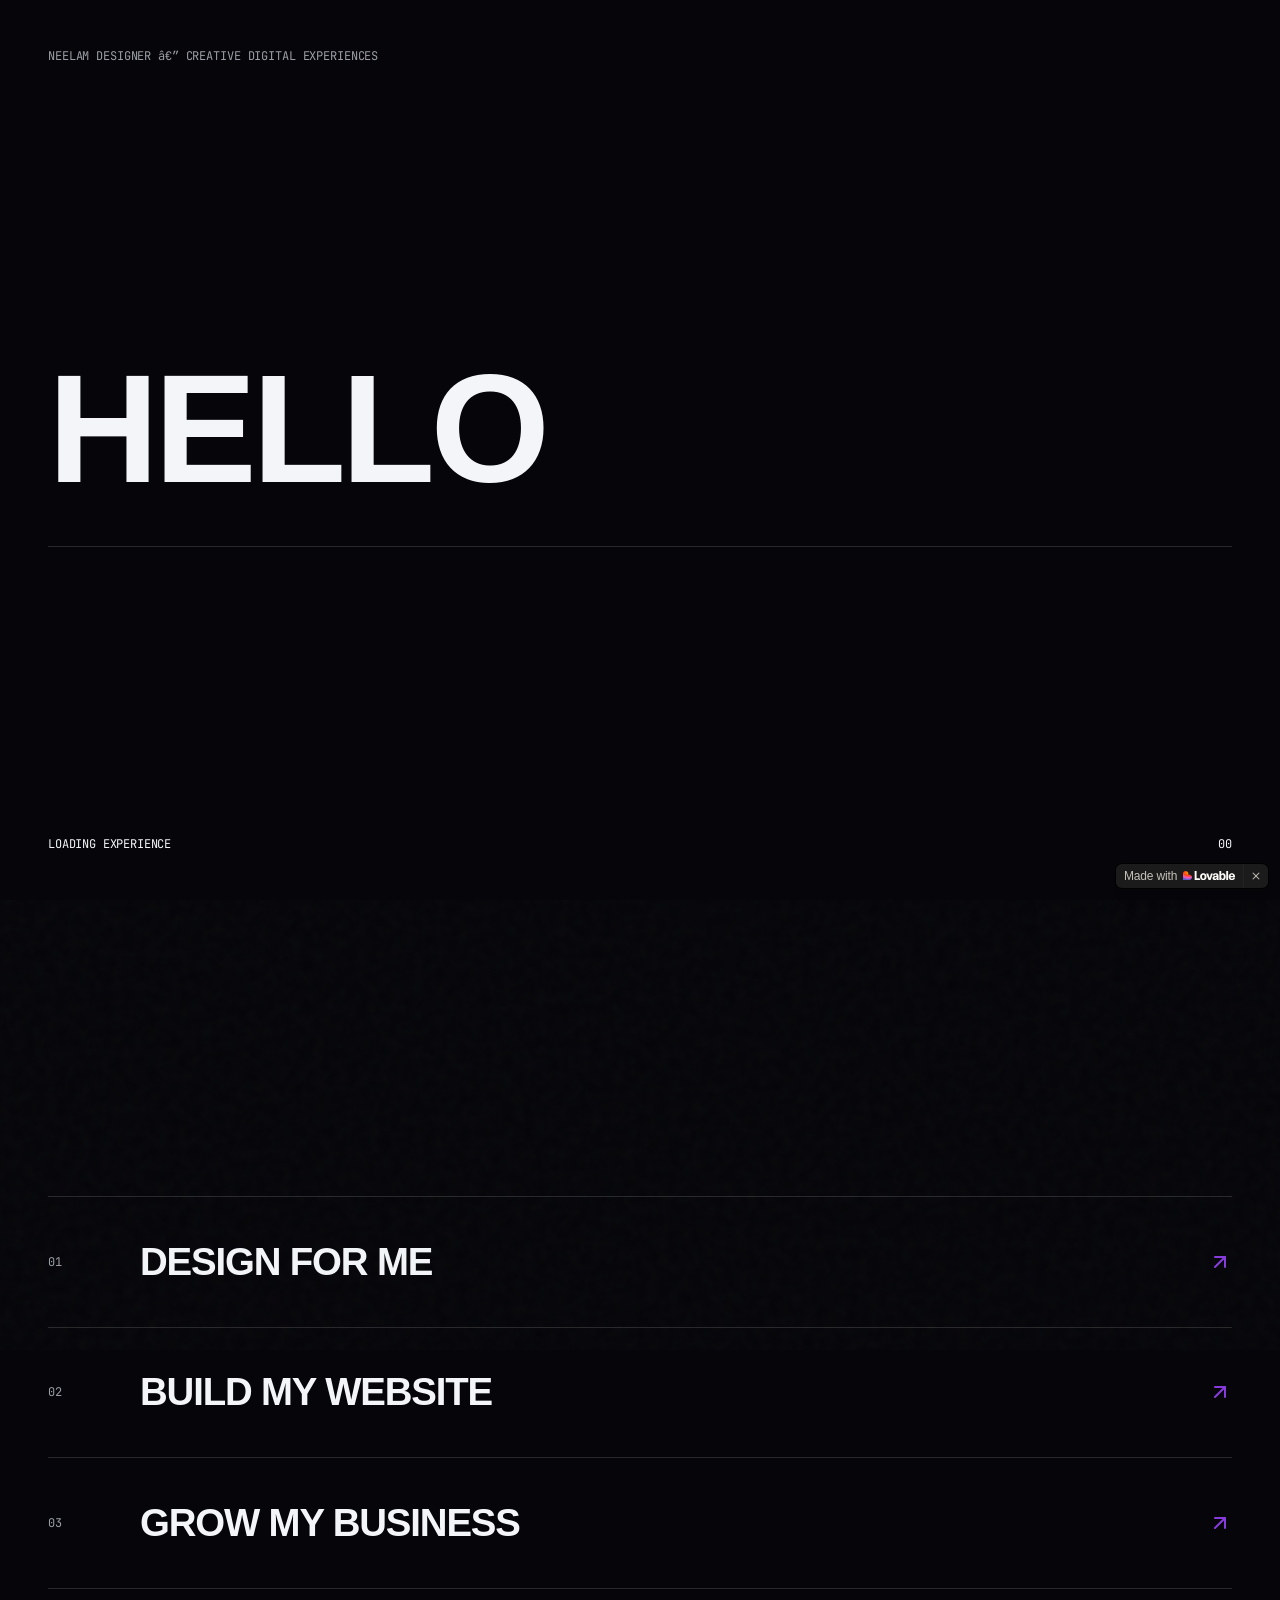
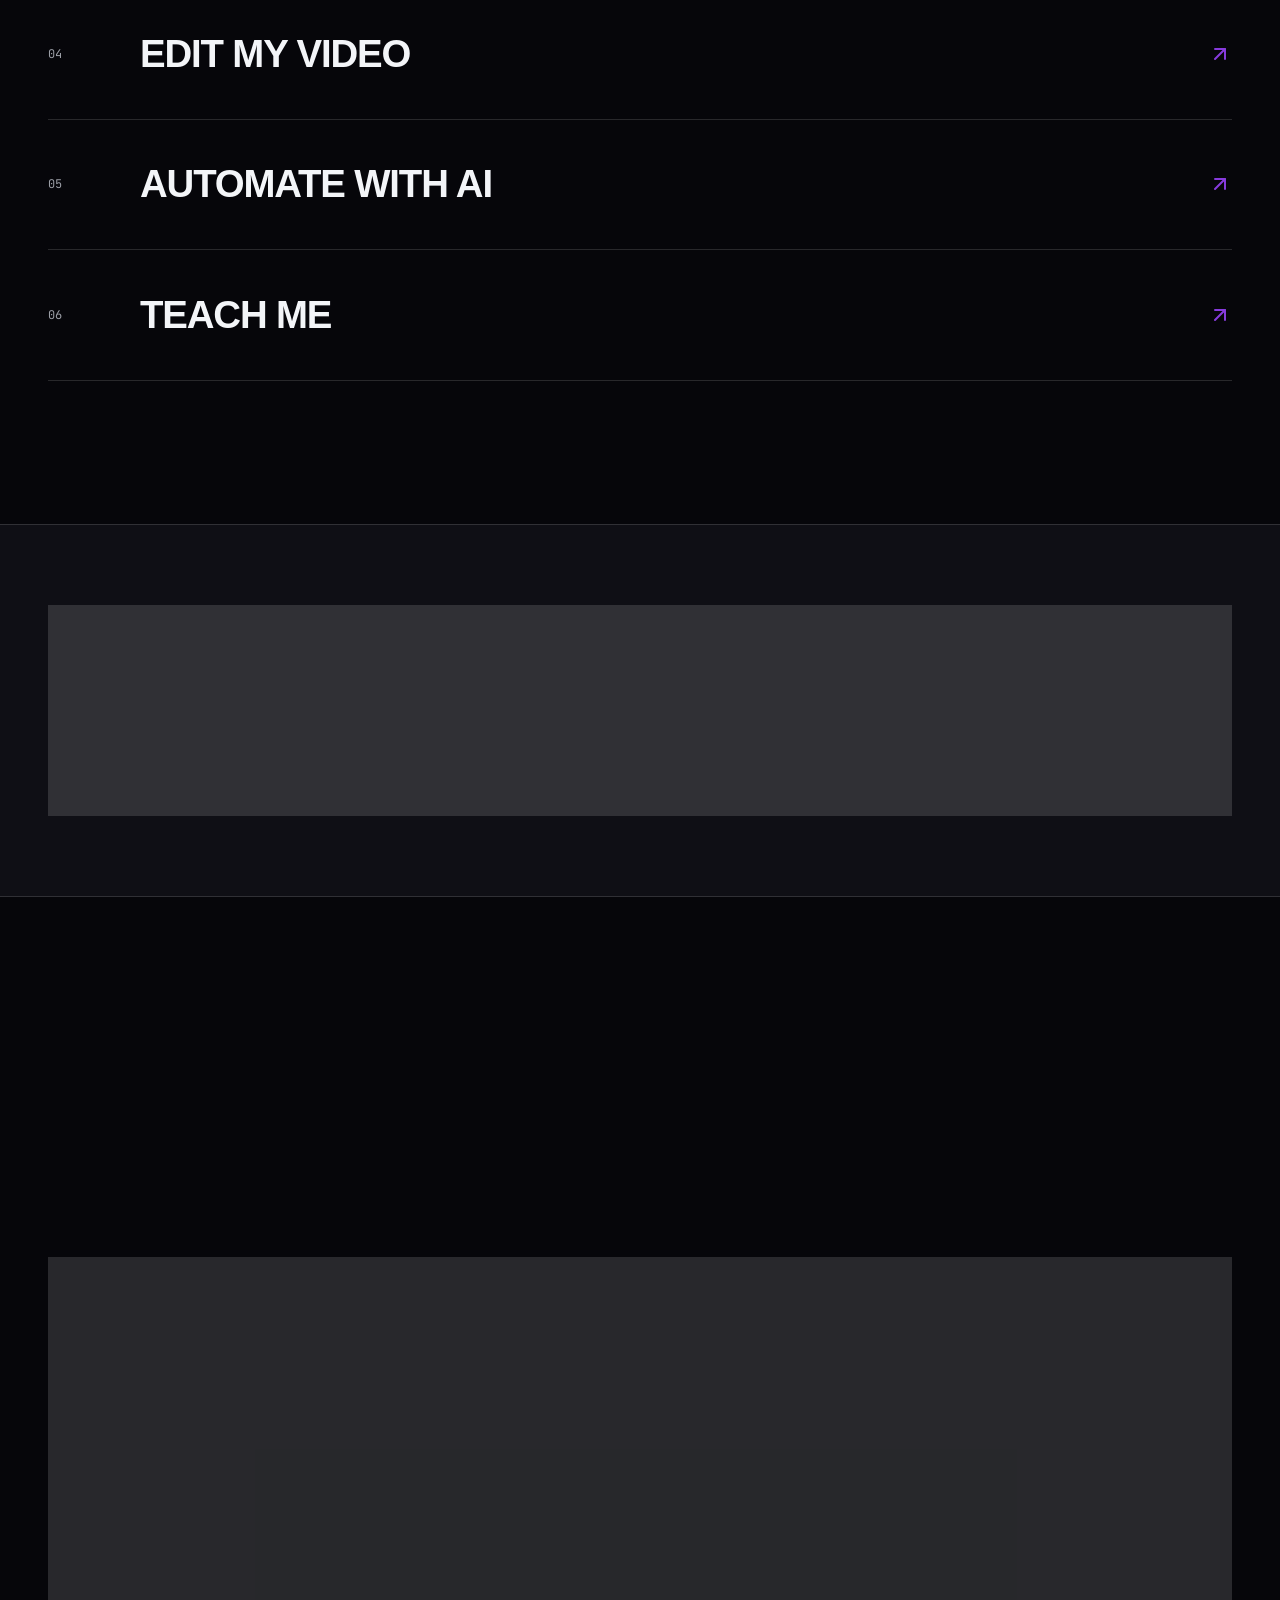
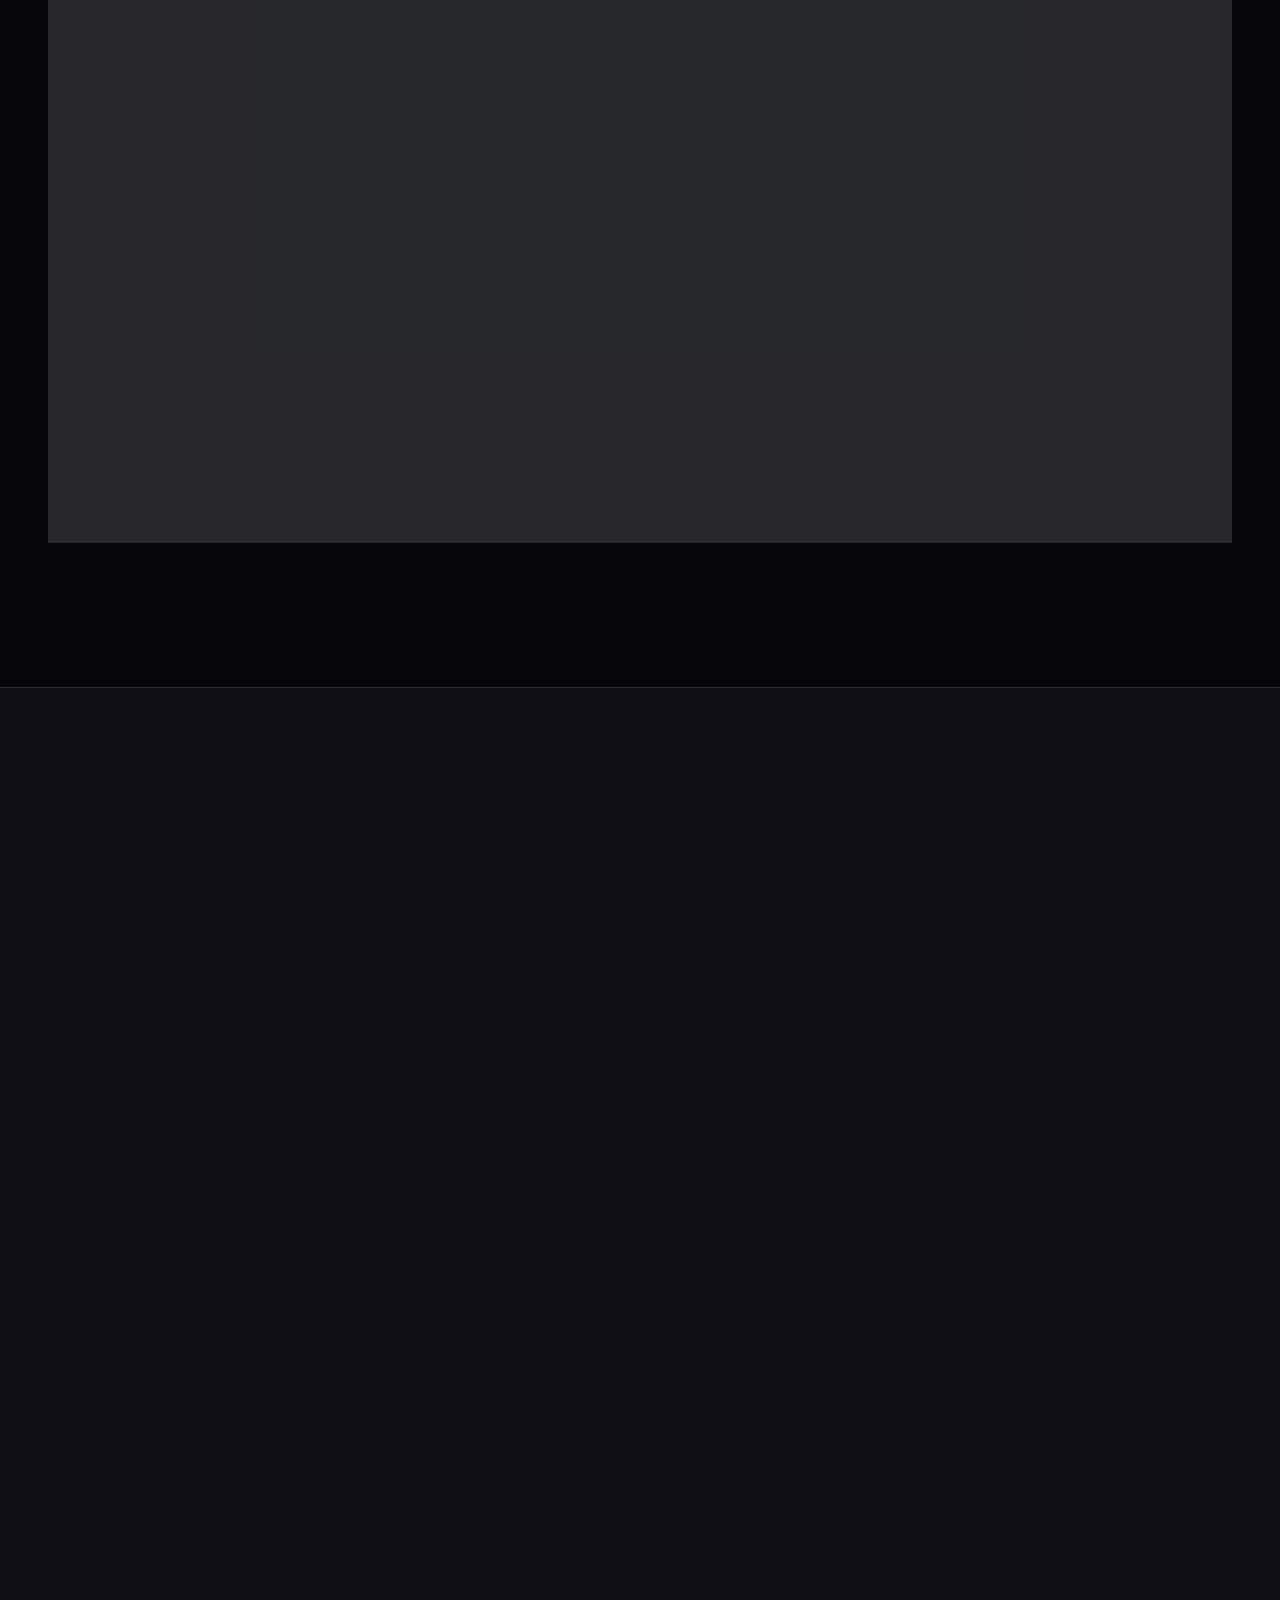
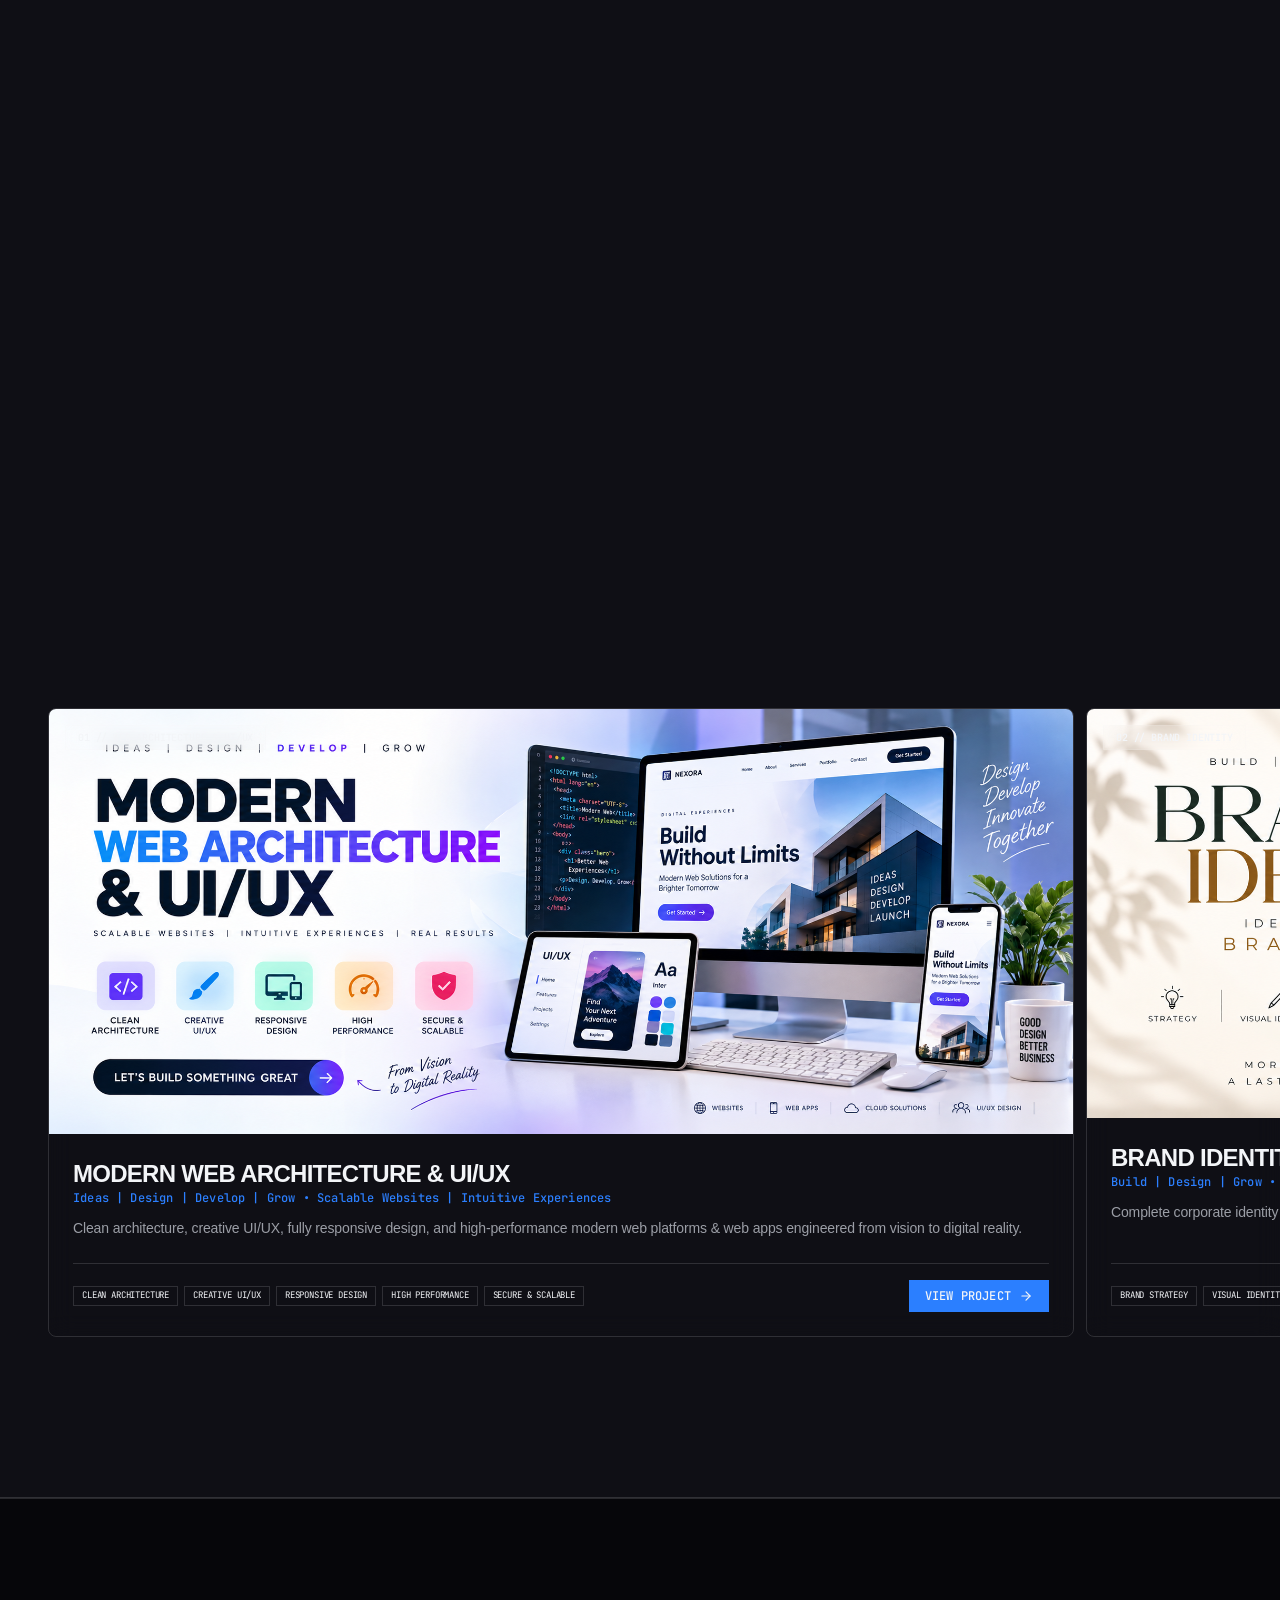
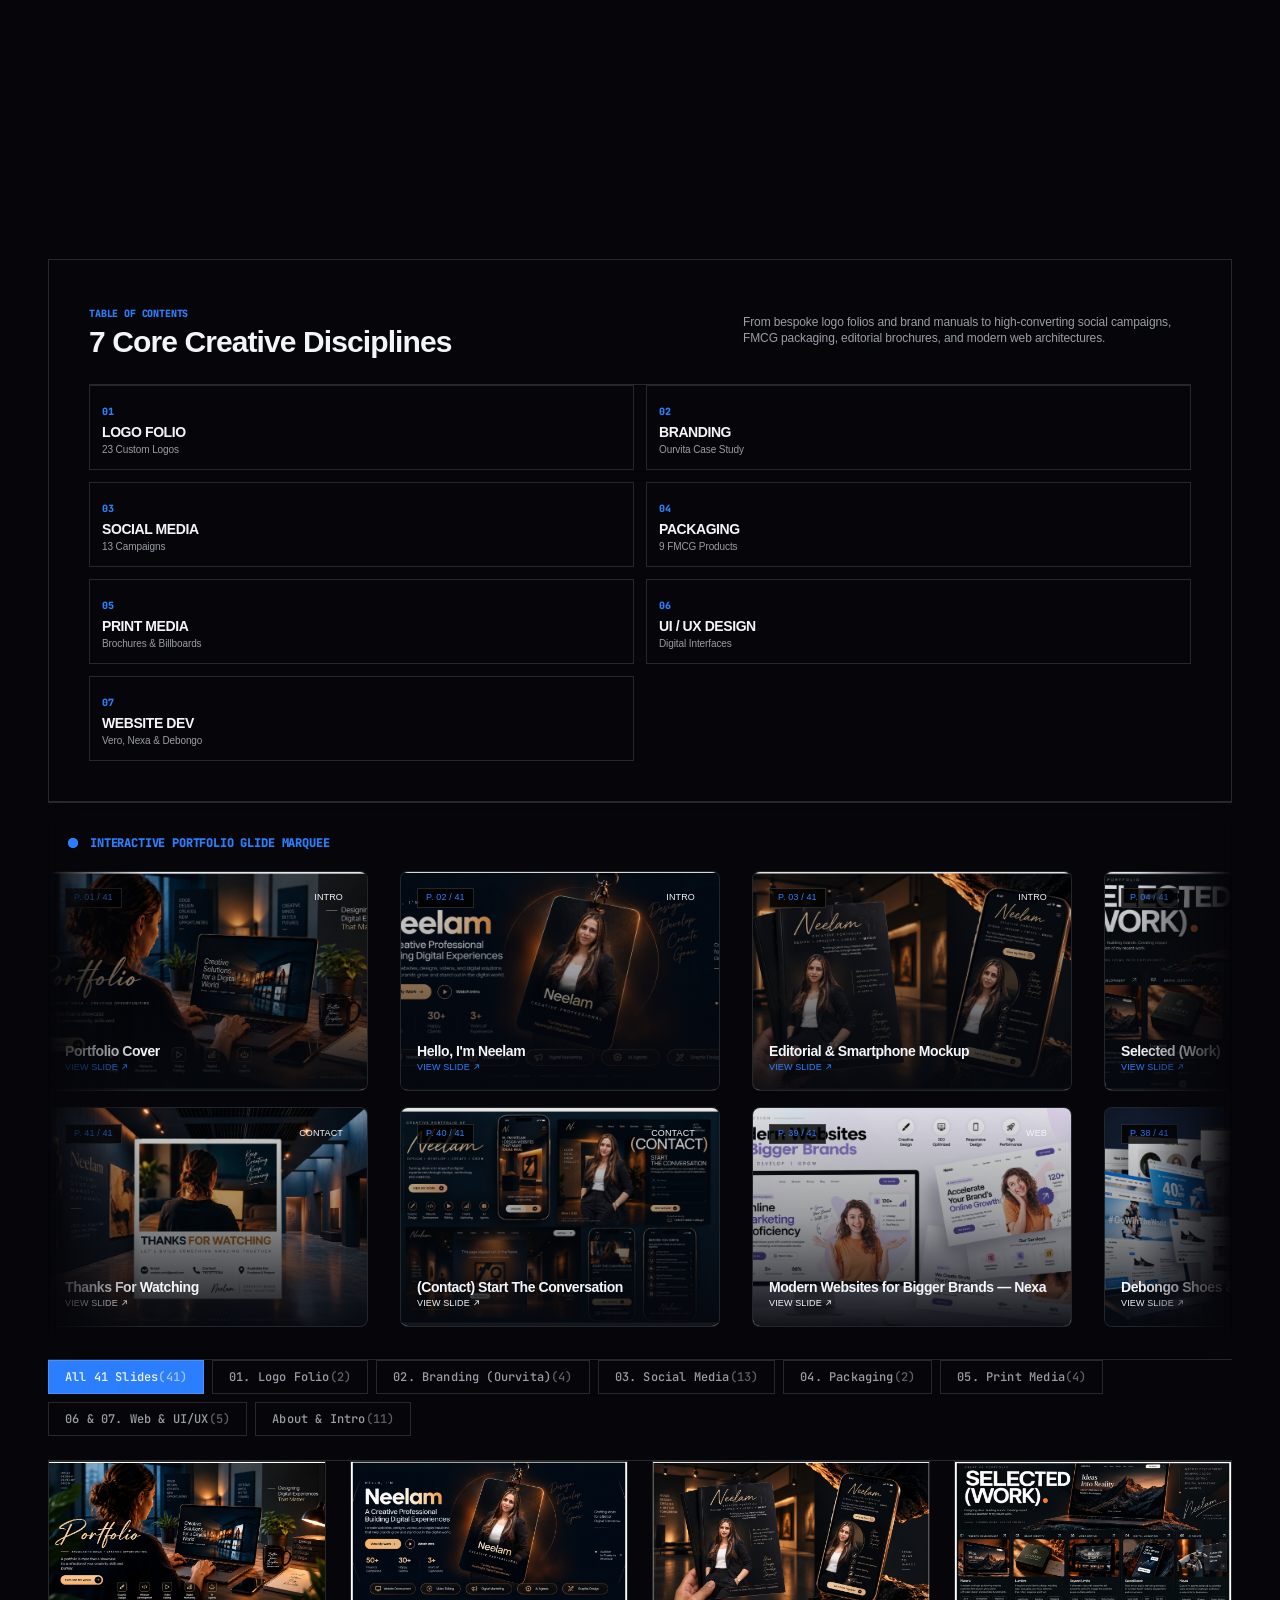
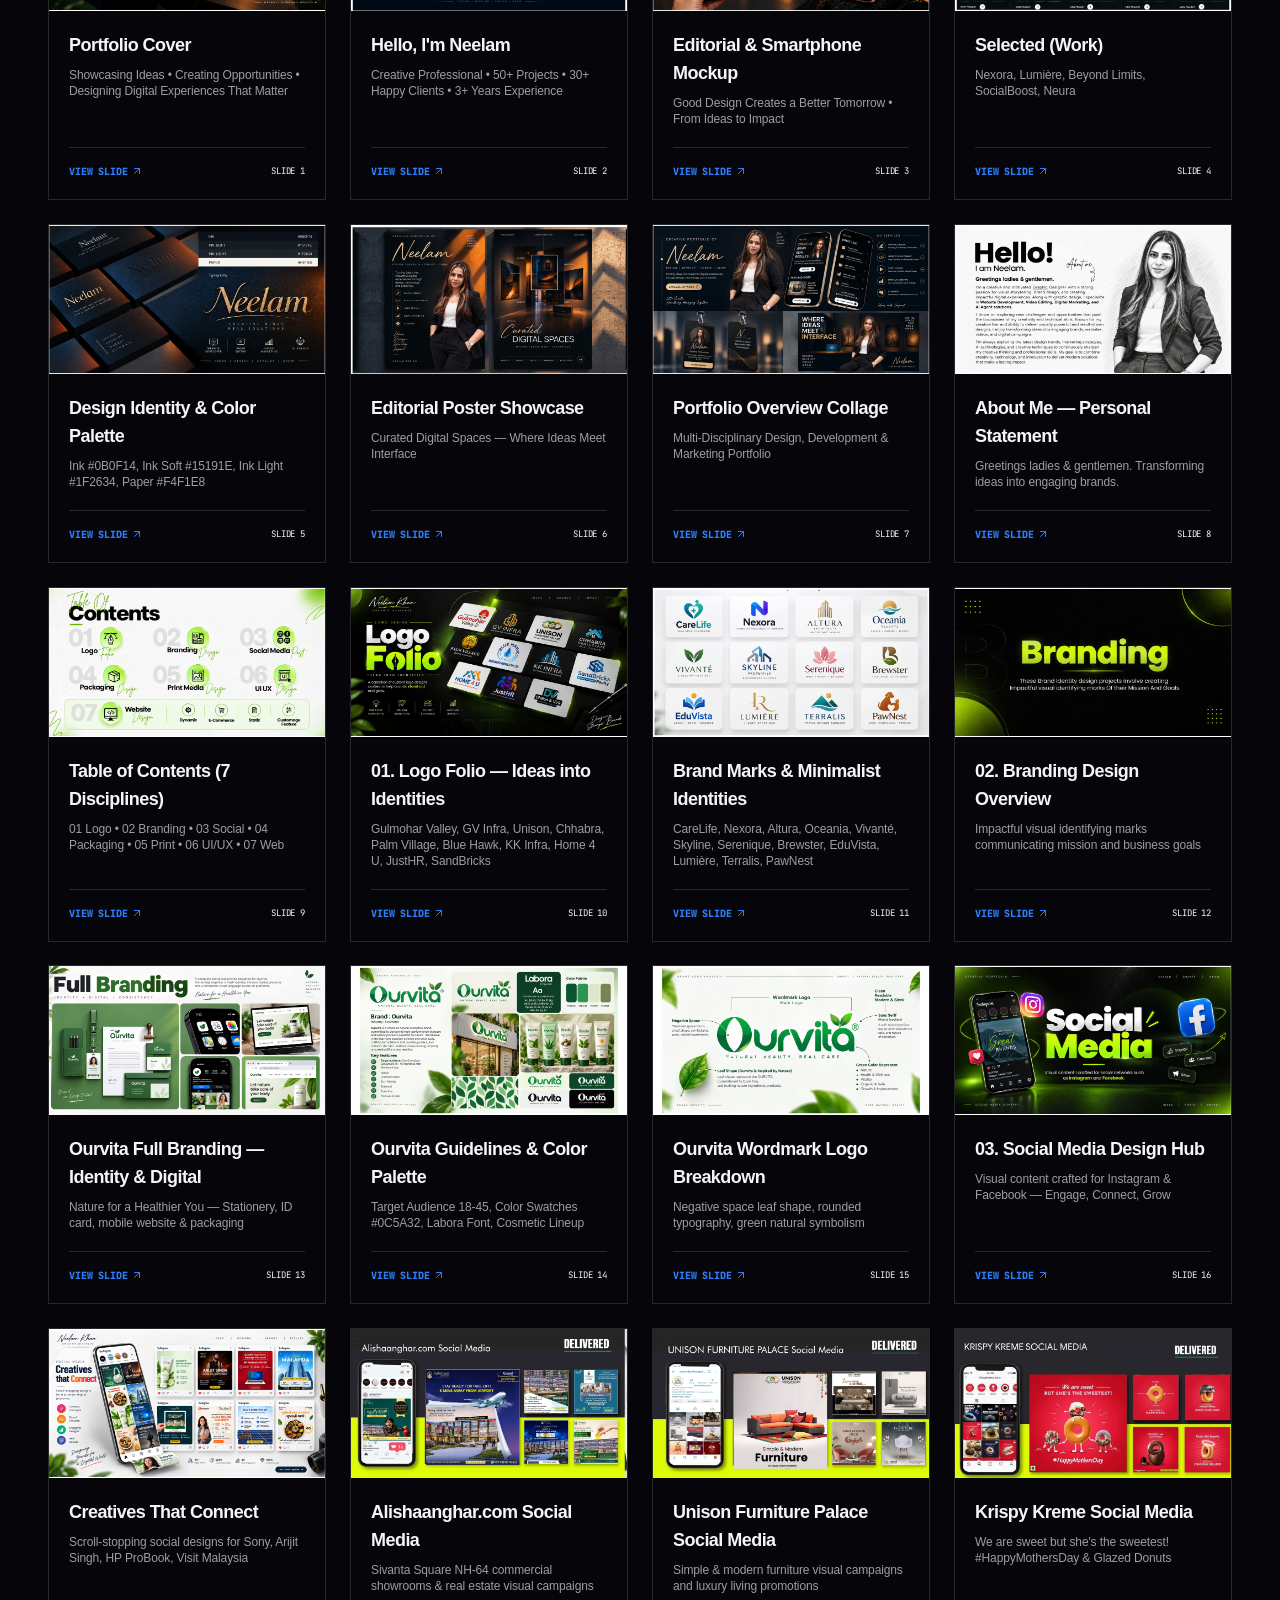
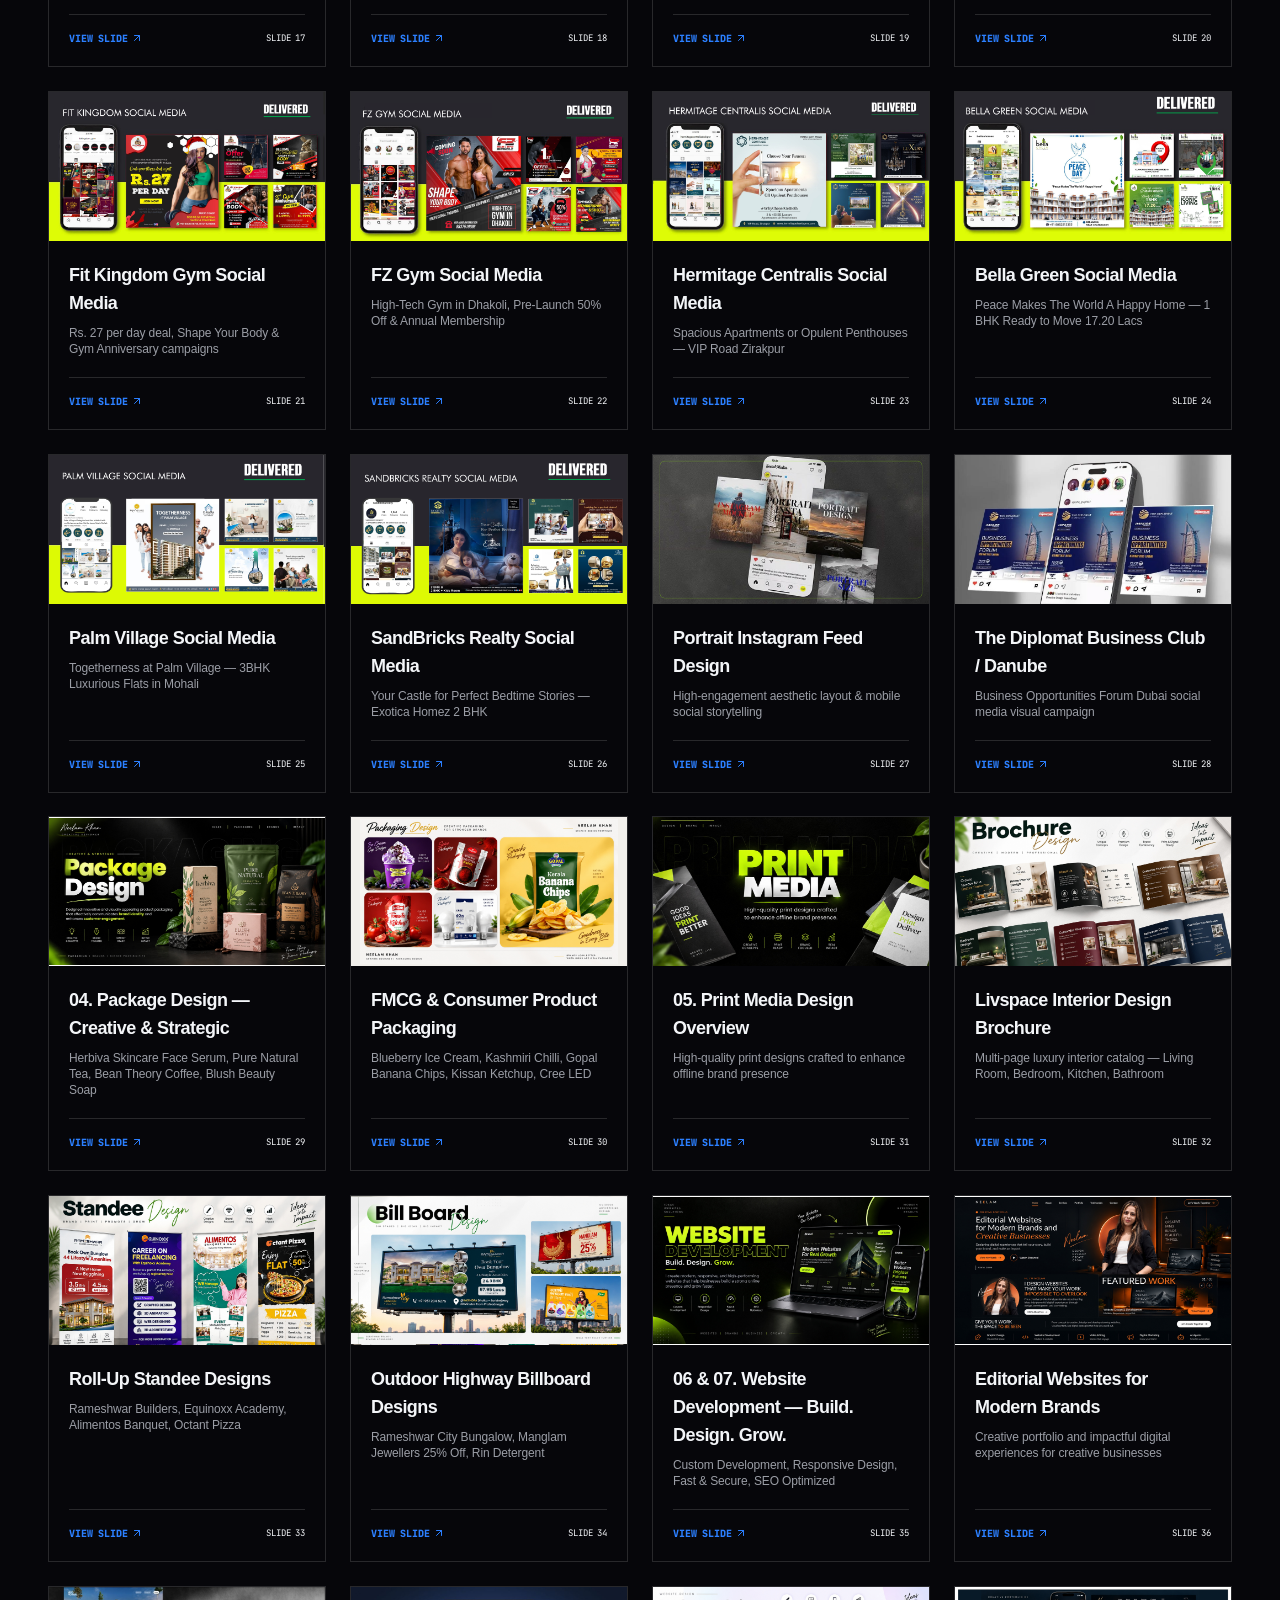
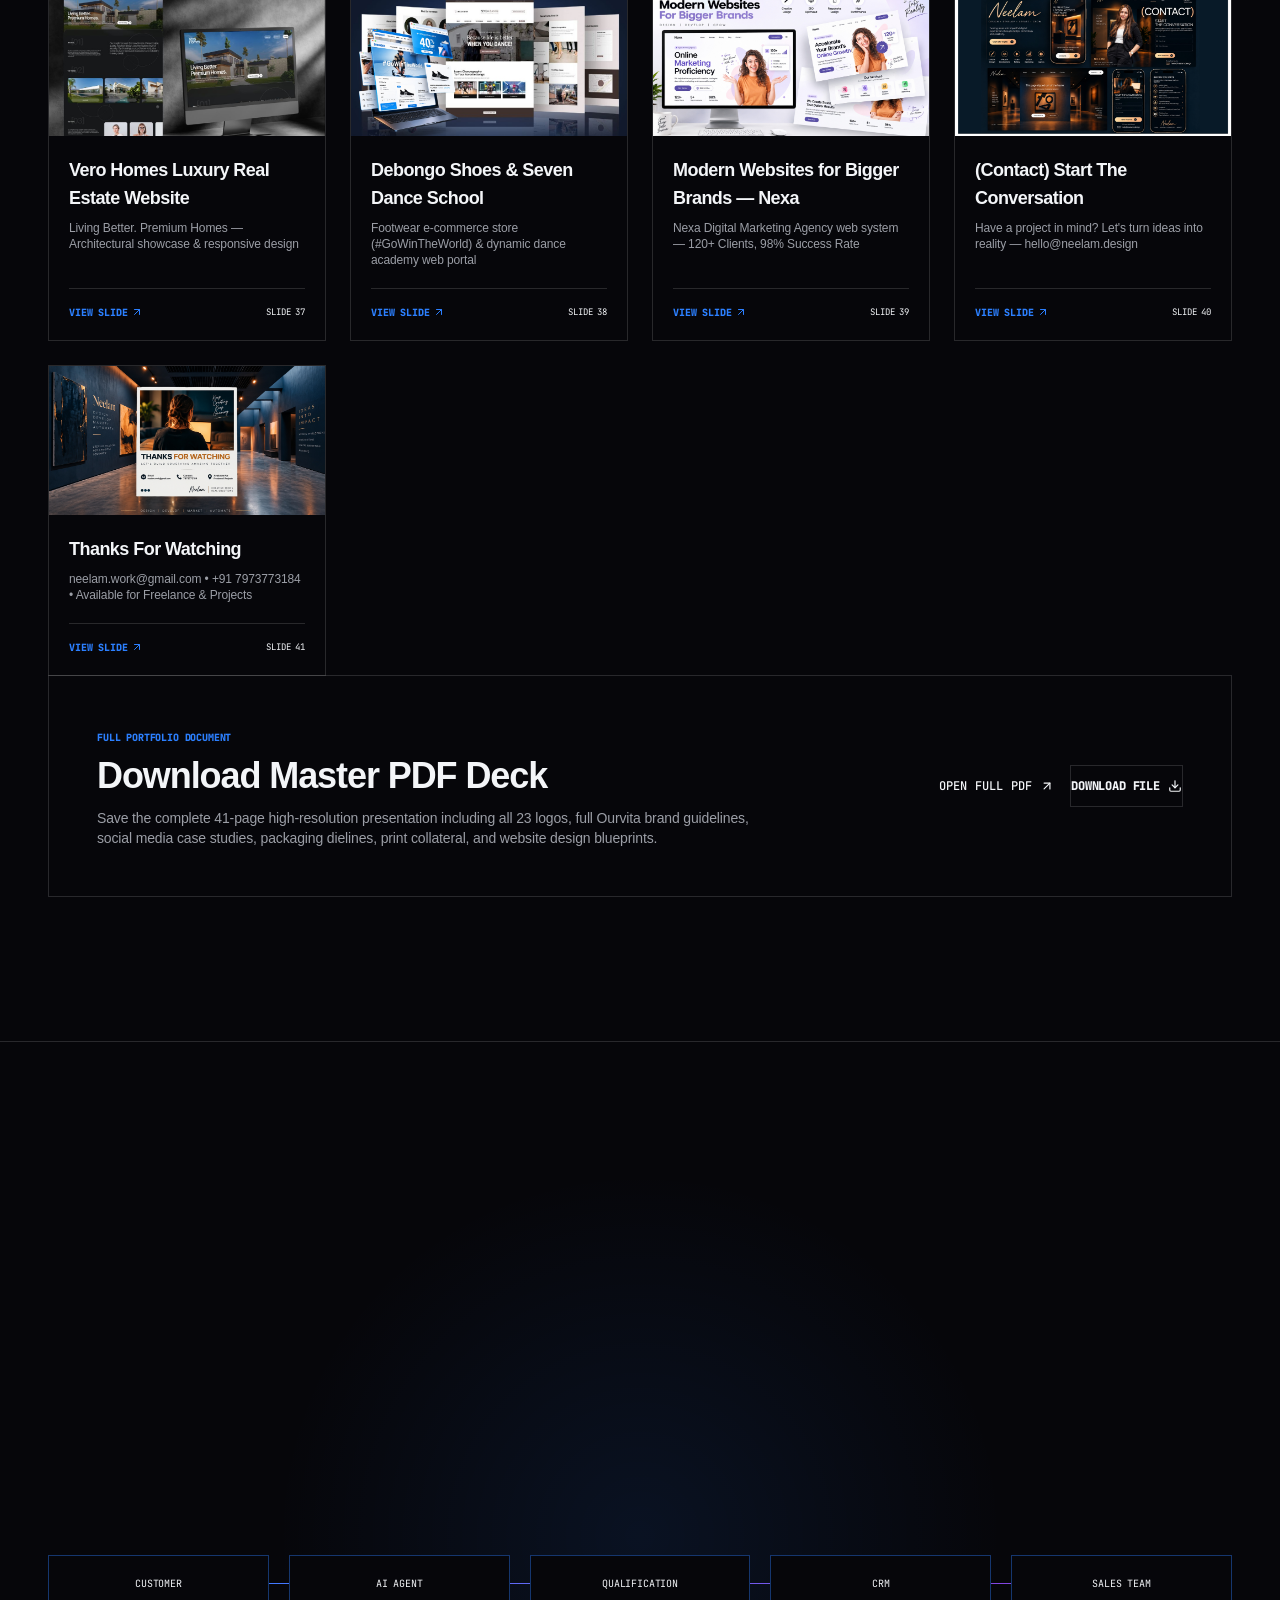
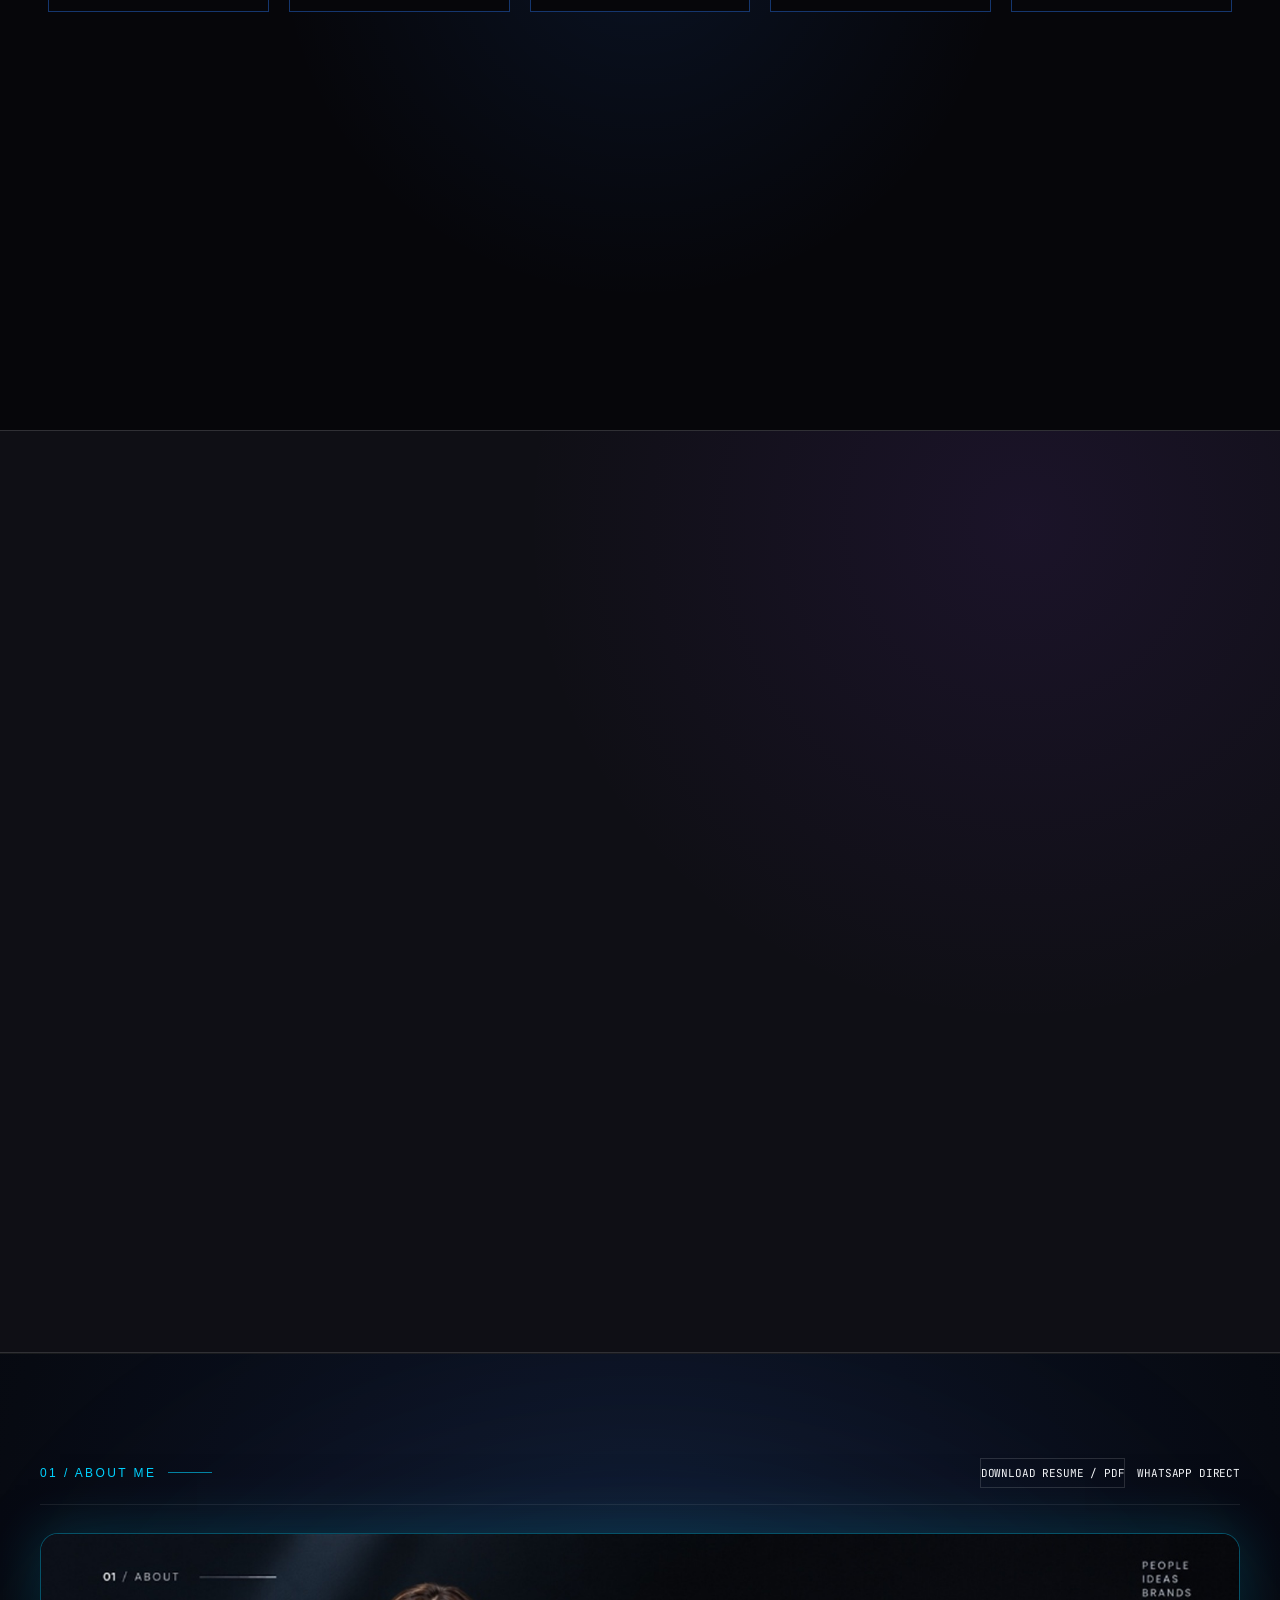
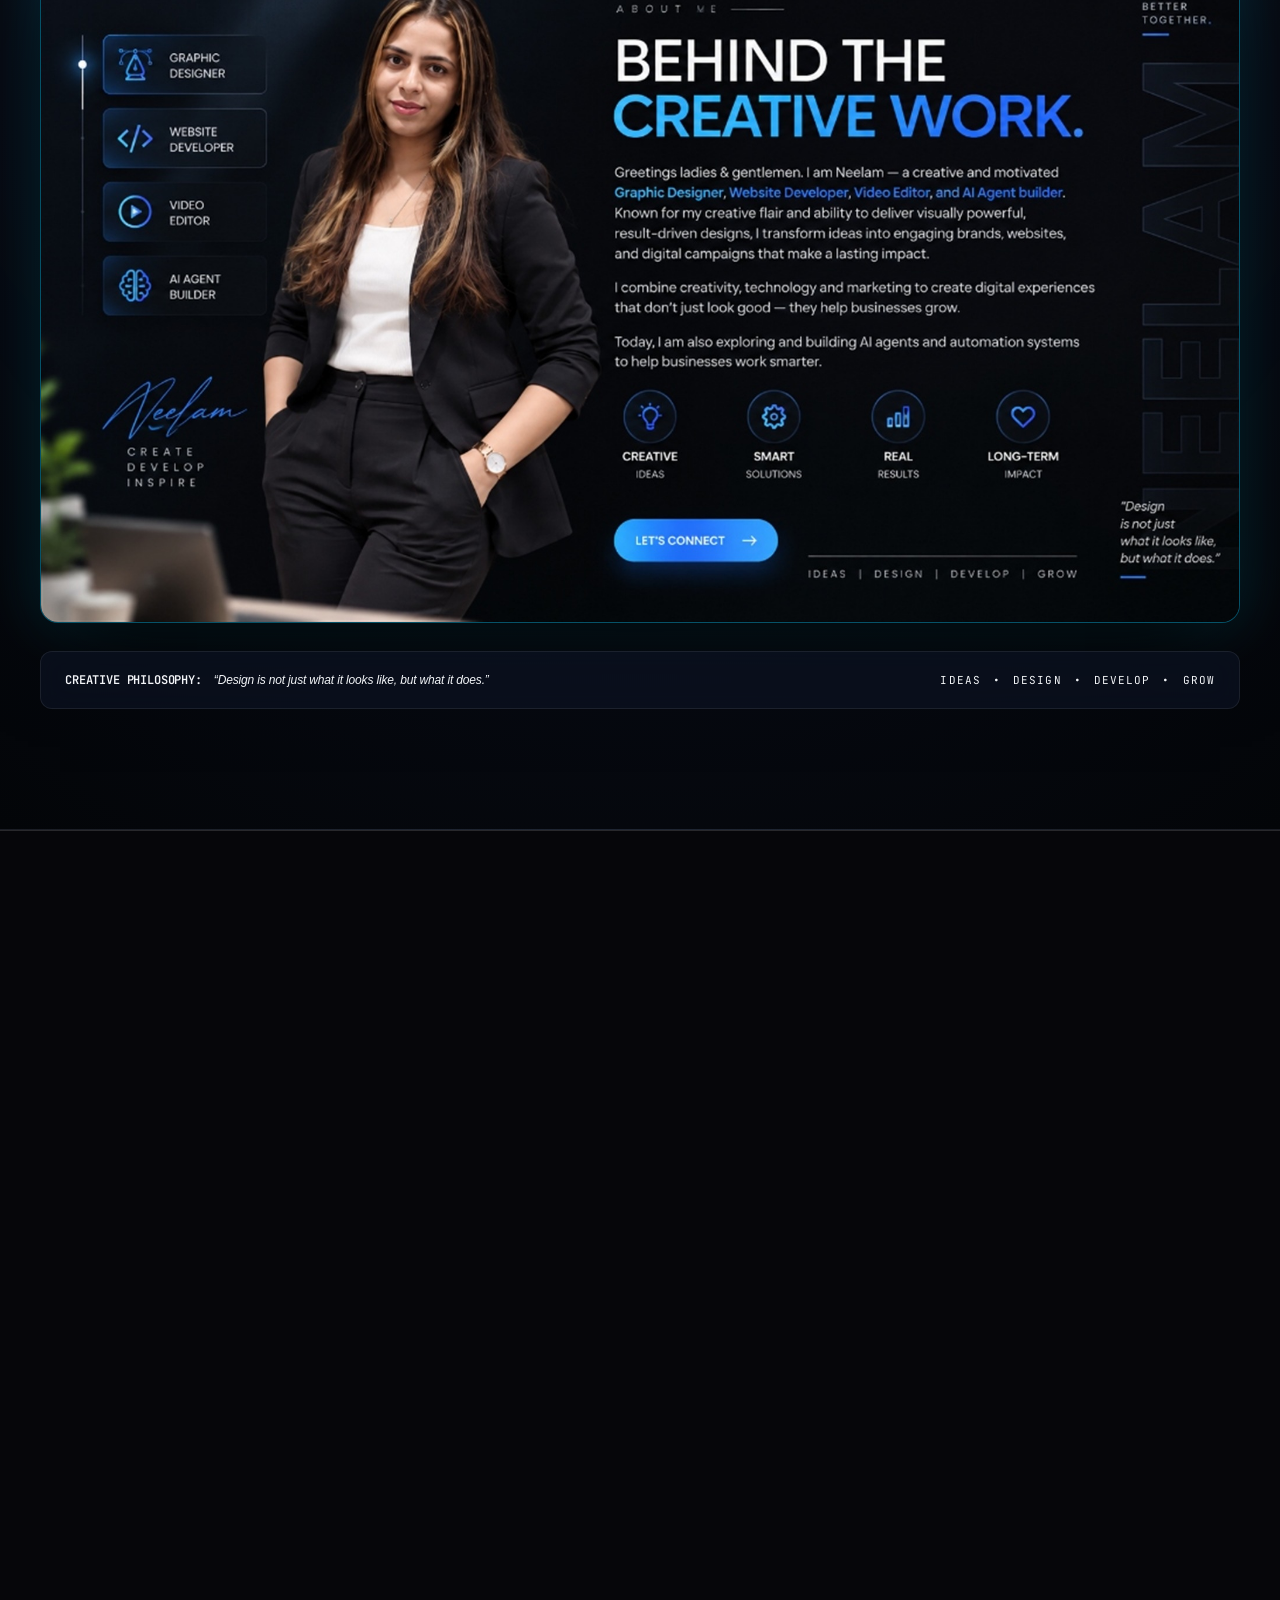
==== commit 6202cef7: "Fix hydration error screen by serving robust static markup with full interactive suite" ====
--- a/index.html
+++ b/index.html
@@ -167,105 +167,116 @@
 		}
 	}
 </style>
-<script defer src="/~flock.js" data-proxy-url="/~api/analytics"></script><meta name="twitter:title" content="Neelam Designer â€” Creative Digital Experiences"><meta name="twitter:description" content="Design, build, market, automate and teachâ€”with one creative mind."><meta property="og:image" content="https://pub-bb2e103a32db4e198524a2e9ed8f35b4.r2.dev/a04cf30a9700985c23712b73818e357a/id-preview-2ad7f080--7ae43765-ab1f-422d-96f7-4e4ddd64c2cd.lovable.app-1789192586306.png"><meta name="twitter:image" content="https://pub-bb2e103a32db4e198524a2e9ed8f35b4.r2.dev/a04cf30a9700985c23712b73818e357a/id-preview-2ad7f080--7ae43765-ab1f-422d-96f7-4e4ddd64c2cd.lovable.app-1789192586306.png"></head><body><!--$--><div class="noise-overlay min-h-screen bg-background text-foreground"><div class="cursor-dot hidden left-0 top-0"></div><div class="fixed inset-0 z-[100] flex flex-col justify-between bg-background p-6 transition-all duration-700 md:p-12 " aria-hidden="false"><div class="font-mono text-xs text-muted-foreground">NEELAM DESIGNER â€” CREATIVE DIGITAL EXPERIENCES</div><div><p class="font-display text-[clamp(3rem,12vw,10rem)] leading-none">HELLO</p><div class="mt-10 h-px bg-border"><div class="h-full bg-primary transition-all" style="width:0%"></div></div></div><div class="flex justify-between font-mono text-xs"><span>LOADING EXPERIENCE</span><span>00</span></div></div><header class="glass-nav fixed inset-x-0 top-0 z-50 border-b border-border px-5 py-4 md:px-12"><nav class="mx-auto flex max-w-[1600px] items-center justify-between" aria-label="Primary navigation"><a href="#home" class="font-display text-xl">ND<span class="text-primary">.</span></a><div class="hidden items-center gap-7 font-mono text-[10px] uppercase text-muted-foreground lg:flex"><a href="#home" class="transition-colors hover:text-foreground">Home</a><a href="#work" class="transition-colors hover:text-foreground">Work</a><a href="#skills" class="transition-colors hover:text-foreground">Skills</a><a href="#about" class="transition-colors hover:text-foreground">About</a><a href="#ai-agents" class="transition-colors hover:text-foreground">AI Agents</a><a href="#teaching" class="transition-colors hover:text-foreground">Teaching</a><a href="#contact" class="transition-colors hover:text-foreground">Contact</a><a href="https://wa.me/917973773184?text=Hi%20Neelam%2C%20I%20want%20to%20book%20a%20project." target="_blank" rel="noopener noreferrer" class="flex items-center gap-1.5 text-foreground transition-colors hover:text-primary"><svg xmlns="http://www.w3.org/2000/svg" width="24" height="24" viewBox="0 0 24 24" fill="none" stroke="currentColor" stroke-width="2" stroke-linecap="round" stroke-linejoin="round" class="lucide lucide-phone h-3 w-3" aria-hidden="true"><path d="M13.832 16.568a1 1 0 0 0 1.213-.303l.355-.465A2 2 0 0 1 17 15h3a2 2 0 0 1 2 2v3a2 2 0 0 1-2 2A18 18 0 0 1 2 4a2 2 0 0 1 2-2h3a2 2 0 0 1 2 2v3a2 2 0 0 1-.8 1.6l-.468.351a1 1 0 0 0-.292 1.233 14 14 0 0 0 6.392 6.384"></path></svg> +91 79 7377 3184</a></div><div class="flex items-center gap-2"><a href="#contact" class="items-center justify-center gap-2 whitespace-nowrap font-medium cursor-pointer transition-colors focus-visible:outline-none focus-visible:ring-1 focus-visible:ring-ring disabled:pointer-events-none disabled:opacity-50 disabled:cursor-not-allowed [&amp;_svg]:pointer-events-none [&amp;_svg]:size-4 [&amp;_svg]:shrink-0 border border-foreground/25 bg-transparent text-foreground shadow-none hover:border-primary hover:bg-primary/10 h-8 rounded-md px-3 text-xs hidden sm:inline-flex">LET&#x27;S WORK <svg xmlns="http://www.w3.org/2000/svg" width="24" height="24" viewBox="0 0 24 24" fill="none" stroke="currentColor" stroke-width="2" stroke-linecap="round" stroke-linejoin="round" class="lucide lucide-arrow-up-right" aria-hidden="true"><path d="M7 7h10v10"></path><path d="M7 17 17 7"></path></svg></a><a href="https://wa.me/917973773184?text=Hi%20Neelam%2C%20I%20want%20to%20book%20a%20project." target="_blank" rel="noopener noreferrer" class="items-center justify-center gap-2 whitespace-nowrap rounded-md text-sm font-medium cursor-pointer transition-colors focus-visible:outline-none focus-visible:ring-1 focus-visible:ring-ring disabled:pointer-events-none disabled:opacity-50 disabled:cursor-not-allowed [&amp;_svg]:pointer-events-none [&amp;_svg]:size-4 [&amp;_svg]:shrink-0 hover:bg-accent hover:text-accent-foreground h-9 w-9 hidden sm:inline-flex" aria-label="WhatsApp +91 79 7377 3184"><svg xmlns="http://www.w3.org/2000/svg" width="24" height="24" viewBox="0 0 24 24" fill="none" stroke="currentColor" stroke-width="2" stroke-linecap="round" stroke-linejoin="round" class="lucide lucide-phone h-[18px] w-[18px]" aria-hidden="true"><path d="M13.832 16.568a1 1 0 0 0 1.213-.303l.355-.465A2 2 0 0 1 17 15h3a2 2 0 0 1 2 2v3a2 2 0 0 1-2 2A18 18 0 0 1 2 4a2 2 0 0 1 2-2h3a2 2 0 0 1 2 2v3a2 2 0 0 1-.8 1.6l-.468.351a1 1 0 0 0-.292 1.233 14 14 0 0 0 6.392 6.384"></path></svg></a><button class="inline-flex items-center justify-center gap-2 whitespace-nowrap rounded-md text-sm font-medium cursor-pointer transition-colors focus-visible:outline-none focus-visible:ring-1 focus-visible:ring-ring disabled:pointer-events-none disabled:opacity-50 disabled:cursor-not-allowed [&amp;_svg]:pointer-events-none [&amp;_svg]:size-4 [&amp;_svg]:shrink-0 hover:bg-accent hover:text-accent-foreground h-9 w-9 lg:hidden" aria-label="Toggle navigation"><svg xmlns="http://www.w3.org/2000/svg" width="24" height="24" viewBox="0 0 24 24" fill="none" stroke="currentColor" stroke-width="2" stroke-linecap="round" stroke-linejoin="round" class="lucide lucide-menu" aria-hidden="true"><path d="M4 5h16"></path><path d="M4 12h16"></path><path d="M4 19h16"></path></svg></button></div></nav></header><main><section id="home" class="relative flex min-h-[100svh] items-end overflow-hidden px-5 pb-10 pt-28 md:px-12 md:pb-16"><video class="hero-media hero-video-mask absolute inset-0 h-full w-full object-cover opacity-55" autoPlay="" muted="" loop="" playsInline="" poster="https://labs.google/fx/api/og-video/thumbnail/shared/6eabf7aa-acaa-417a-a021-5674fda1697b"><source src="https://labs.google/fx/api/og-video/shared/6eabf7aa-acaa-417a-a021-5674fda1697b" type="video/mp4"/></video><div class="absolute inset-0 bg-[linear-gradient(90deg,var(--background)_0%,transparent_60%),linear-gradient(0deg,var(--background)_0%,transparent_48%)]"></div><div class="absolute inset-0 bg-[linear-gradient(var(--border)_1px,transparent_1px),linear-gradient(90deg,var(--border)_1px,transparent_1px)] bg-[size:72px_72px] opacity-25"></div><div class="relative z-10 mx-auto grid w-full max-w-[1600px] grid-cols-12 items-end gap-6"><div class="col-span-12 lg:col-span-9"><p class="mb-5 font-mono text-[10px] uppercase text-muted-foreground md:text-xs">Creative professional Â· Digital builder Â· AI enthusiast</p><h1 class="hero-title font-display text-[clamp(3.5rem,11vw,10rem)] leading-[.82]"><span class="block">NEELAM</span><span class="text-outline-primary block">DESIGNER</span></h1></div><div class="col-span-12 mb-2 space-y-6 lg:col-span-3"><p class="max-w-sm text-base text-foreground/70">I design brands, build websites, create digital experiences, edit powerful videos and build AI systems that help businesses grow.</p><div class="flex flex-wrap gap-3"><a href="#work" class="inline-flex items-center justify-center gap-2 whitespace-nowrap text-sm font-medium cursor-pointer transition-colors focus-visible:outline-none focus-visible:ring-1 focus-visible:ring-ring disabled:pointer-events-none disabled:opacity-50 disabled:cursor-not-allowed [&amp;_svg]:pointer-events-none [&amp;_svg]:size-4 [&amp;_svg]:shrink-0 rounded-none bg-foreground text-background shadow-none hover:bg-primary hover:text-primary-foreground h-12 px-7">EXPLORE WORK <svg xmlns="http://www.w3.org/2000/svg" width="24" height="24" viewBox="0 0 24 24" fill="none" stroke="currentColor" stroke-width="2" stroke-linecap="round" stroke-linejoin="round" class="lucide lucide-arrow-right" aria-hidden="true"><path d="M5 12h14"></path><path d="m12 5 7 7-7 7"></path></svg></a><button class="inline-flex items-center justify-center gap-2 whitespace-nowrap text-sm font-medium cursor-pointer transition-colors focus-visible:outline-none focus-visible:ring-1 focus-visible:ring-ring disabled:pointer-events-none disabled:opacity-50 disabled:cursor-not-allowed [&amp;_svg]:pointer-events-none [&amp;_svg]:size-4 [&amp;_svg]:shrink-0 rounded-none border border-foreground/25 bg-transparent text-foreground shadow-none hover:border-primary hover:bg-primary/10 h-12 px-7">VIEW PORTFOLIO <svg xmlns="http://www.w3.org/2000/svg" width="24" height="24" viewBox="0 0 24 24" fill="none" stroke="currentColor" stroke-width="2" stroke-linecap="round" stroke-linejoin="round" class="lucide lucide-file-text" aria-hidden="true"><path d="M6 22a2 2 0 0 1-2-2V4a2 2 0 0 1 2-2h8a2.4 2.4 0 0 1 1.704.706l3.588 3.588A2.4 2.4 0 0 1 20 8v12a2 2 0 0 1-2 2z"></path><path d="M14 2v5a1 1 0 0 0 1 1h5"></path><path d="M10 9H8"></path><path d="M16 13H8"></path><path d="M16 17H8"></path></svg></button></div></div><div class="col-span-12 mt-6 flex items-center justify-between border-t border-border pt-4 font-mono text-[10px] text-muted-foreground"><span>DESIGN Â· BUILD Â· MARKET Â· AUTOMATE Â· TEACH</span><a href="#services" class="flex items-center gap-2">SCROLL TO EXPLORE <svg xmlns="http://www.w3.org/2000/svg" width="24" height="24" viewBox="0 0 24 24" fill="none" stroke="currentColor" stroke-width="2" stroke-linecap="round" stroke-linejoin="round" class="lucide lucide-arrow-down h-3 w-3" aria-hidden="true"><path d="M12 5v14"></path><path d="m19 12-7 7-7-7"></path></svg></a></div></div></section><section id="services" class="px-5 py-24 md:px-12 md:py-36"><div class="reveal mx-auto mb-14 flex max-w-[1600px] flex-col justify-between gap-6 md:flex-row md:items-end"><div><p class="mb-4 font-mono text-[10px] text-primary">01<!-- --> â€” <!-- -->THE PRACTICE</p><h2 class="font-display text-[clamp(2.35rem,5.5vw,5.5rem)] leading-[.92]">WHAT DO YOU NEED?</h2></div><p class="font-mono text-[10px] text-muted-foreground">NEELAM DESIGNER / 2026</p></div><div class="mx-auto max-w-[1600px] border-t border-border"><a href="#contact" class="service-row group grid grid-cols-[3rem_1fr_auto] items-center gap-3 border-b border-border py-6 transition-all hover:px-3 md:grid-cols-[5rem_1fr_1fr_auto] md:py-9"><span class="font-mono text-xs text-muted-foreground">01</span><h3 class="font-display text-[clamp(1.35rem,3vw,3rem)] group-hover:text-primary">DESIGN FOR ME</h3><p class="service-description hidden max-w-md text-foreground/55 opacity-0 transition-all md:block md:translate-x-8">Graphic design, branding, social media creatives and marketing materials.</p><svg xmlns="http://www.w3.org/2000/svg" width="24" height="24" viewBox="0 0 24 24" fill="none" stroke="currentColor" stroke-width="2" stroke-linecap="round" stroke-linejoin="round" class="lucide lucide-arrow-up-right text-secondary" aria-hidden="true"><path d="M7 7h10v10"></path><path d="M7 17 17 7"></path></svg></a><a href="#contact" class="service-row group grid grid-cols-[3rem_1fr_auto] items-center gap-3 border-b border-border py-6 transition-all hover:px-3 md:grid-cols-[5rem_1fr_1fr_auto] md:py-9"><span class="font-mono text-xs text-muted-foreground">02</span><h3 class="font-display text-[clamp(1.35rem,3vw,3rem)] group-hover:text-primary">BUILD MY WEBSITE</h3><p class="service-description hidden max-w-md text-foreground/55 opacity-0 transition-all md:block md:translate-x-8">Modern, responsive and high-converting websites.</p><svg xmlns="http://www.w3.org/2000/svg" width="24" height="24" viewBox="0 0 24 24" fill="none" stroke="currentColor" stroke-width="2" stroke-linecap="round" stroke-linejoin="round" class="lucide lucide-arrow-up-right text-secondary" aria-hidden="true"><path d="M7 7h10v10"></path><path d="M7 17 17 7"></path></svg></a><a href="#contact" class="service-row group grid grid-cols-[3rem_1fr_auto] items-center gap-3 border-b border-border py-6 transition-all hover:px-3 md:grid-cols-[5rem_1fr_1fr_auto] md:py-9"><span class="font-mono text-xs text-muted-foreground">03</span><h3 class="font-display text-[clamp(1.35rem,3vw,3rem)] group-hover:text-primary">GROW MY BUSINESS</h3><p class="service-description hidden max-w-md text-foreground/55 opacity-0 transition-all md:block md:translate-x-8">Digital marketing, advertising and lead generation strategies.</p><svg xmlns="http://www.w3.org/2000/svg" width="24" height="24" viewBox="0 0 24 24" fill="none" stroke="currentColor" stroke-width="2" stroke-linecap="round" stroke-linejoin="round" class="lucide lucide-arrow-up-right text-secondary" aria-hidden="true"><path d="M7 7h10v10"></path><path d="M7 17 17 7"></path></svg></a><a href="#contact" class="service-row group grid grid-cols-[3rem_1fr_auto] items-center gap-3 border-b border-border py-6 transition-all hover:px-3 md:grid-cols-[5rem_1fr_1fr_auto] md:py-9"><span class="font-mono text-xs text-muted-foreground">04</span><h3 class="font-display text-[clamp(1.35rem,3vw,3rem)] group-hover:text-primary">EDIT MY VIDEO</h3><p class="service-description hidden max-w-md text-foreground/55 opacity-0 transition-all md:block md:translate-x-8">Professional reels, advertisements and promotional videos.</p><svg xmlns="http://www.w3.org/2000/svg" width="24" height="24" viewBox="0 0 24 24" fill="none" stroke="currentColor" stroke-width="2" stroke-linecap="round" stroke-linejoin="round" class="lucide lucide-arrow-up-right text-secondary" aria-hidden="true"><path d="M7 7h10v10"></path><path d="M7 17 17 7"></path></svg></a><a href="#contact" class="service-row group grid grid-cols-[3rem_1fr_auto] items-center gap-3 border-b border-border py-6 transition-all hover:px-3 md:grid-cols-[5rem_1fr_1fr_auto] md:py-9"><span class="font-mono text-xs text-muted-foreground">05</span><h3 class="font-display text-[clamp(1.35rem,3vw,3rem)] group-hover:text-primary">AUTOMATE WITH AI</h3><p class="service-description hidden max-w-md text-foreground/55 opacity-0 transition-all md:block md:translate-x-8">AI agents and intelligent automation systems for businesses.</p><svg xmlns="http://www.w3.org/2000/svg" width="24" height="24" viewBox="0 0 24 24" fill="none" stroke="currentColor" stroke-width="2" stroke-linecap="round" stroke-linejoin="round" class="lucide lucide-arrow-up-right text-secondary" aria-hidden="true"><path d="M7 7h10v10"></path><path d="M7 17 17 7"></path></svg></a><a href="#contact" class="service-row group grid grid-cols-[3rem_1fr_auto] items-center gap-3 border-b border-border py-6 transition-all hover:px-3 md:grid-cols-[5rem_1fr_1fr_auto] md:py-9"><span class="font-mono text-xs text-muted-foreground">06</span><h3 class="font-display text-[clamp(1.35rem,3vw,3rem)] group-hover:text-primary">TEACH ME</h3><p class="service-description hidden max-w-md text-foreground/55 opacity-0 transition-all md:block md:translate-x-8">Training and mentorship in design, websites, marketing and AI tools.</p><svg xmlns="http://www.w3.org/2000/svg" width="24" height="24" viewBox="0 0 24 24" fill="none" stroke="currentColor" stroke-width="2" stroke-linecap="round" stroke-linejoin="round" class="lucide lucide-arrow-up-right text-secondary" aria-hidden="true"><path d="M7 7h10v10"></path><path d="M7 17 17 7"></path></svg></a></div></section><section class="border-y border-border bg-card px-5 py-20 md:px-12"><div class="mx-auto grid max-w-[1600px] grid-cols-2 gap-px bg-border md:grid-cols-4"><div class="reveal bg-card p-6 md:p-10"><p class="font-display text-[clamp(2.5rem,6vw,6rem)] text-primary">6+</p><p class="font-mono text-[10px] text-muted-foreground">YEARS EXPERIENCE</p></div><div class="reveal bg-card p-6 md:p-10"><p class="font-display text-[clamp(2.5rem,6vw,6rem)] text-primary">500+</p><p class="font-mono text-[10px] text-muted-foreground">CREATIVE PROJECTS</p></div><div class="reveal bg-card p-6 md:p-10"><p class="font-display text-[clamp(2.5rem,6vw,6rem)] text-primary">06</p><p class="font-mono text-[10px] text-muted-foreground">DIGITAL SKILLS</p></div><div class="reveal bg-card p-6 md:p-10"><p class="font-display text-[clamp(2.5rem,6vw,6rem)] text-primary">AI</p><p class="font-mono text-[10px] text-muted-foreground">AUTOMATION READY</p></div></div></section><section id="skills" class="px-5 py-24 md:px-12 md:py-36"><div class="reveal mx-auto mb-14 flex max-w-[1600px] flex-col justify-between gap-6 md:flex-row md:items-end"><div><p class="mb-4 font-mono text-[10px] text-primary">02<!-- --> â€” <!-- -->CAPABILITIES</p><h2 class="font-display text-[clamp(2.35rem,5.5vw,5.5rem)] leading-[.92]">EVERYTHING DIGITAL.<br/><span class="text-outline">ONE CREATIVE MIND.</span></h2></div><p class="font-mono text-[10px] text-muted-foreground">NEELAM DESIGNER / 2026</p></div><div class="mx-auto grid max-w-[1600px] gap-px bg-border md:grid-cols-2"><article class="reveal group bg-background p-7 md:p-12"><span class="font-mono text-xs text-primary">0<!-- -->1</span><h3 class="mt-10 font-display text-2xl md:text-4xl">GRAPHIC DESIGN</h3><p class="mt-5 max-w-xl leading-7 text-muted-foreground">Social Media Design Â· Branding Â· Advertising Creatives Â· Posters Â· EDM Designs Â· Real Estate Marketing Â· Corporate Designs Â· Creative Campaigns</p></article><article class="reveal group bg-background p-7 md:p-12"><span class="font-mono text-xs text-primary">0<!-- -->2</span><h3 class="mt-10 font-display text-2xl md:text-4xl">WEBSITE DEVELOPMENT</h3><p class="mt-5 max-w-xl leading-7 text-muted-foreground">Modern Websites Â· Responsive Design Â· Landing Pages Â· Portfolio Websites Â· Business Websites Â· UI/UX Design Â· Animated Websites</p></article><article class="reveal group bg-background p-7 md:p-12"><span class="font-mono text-xs text-primary">0<!-- -->3</span><h3 class="mt-10 font-display text-2xl md:text-4xl">DIGITAL MARKETING</h3><p class="mt-5 max-w-xl leading-7 text-muted-foreground">Social Media Marketing Â· Meta Ads Â· Lead Generation Â· Content Strategy Â· Brand Growth Â· Campaign Management</p></article><article class="reveal group bg-background p-7 md:p-12"><span class="font-mono text-xs text-primary">0<!-- -->4</span><h3 class="mt-10 font-display text-2xl md:text-4xl">VIDEO EDITING</h3><p class="mt-5 max-w-xl leading-7 text-muted-foreground">Instagram Reels Â· Promotional Videos Â· Real Estate Videos Â· AI Videos Â· Advertisement Videos Â· Motion Graphics Â· Cinematic Editing</p></article><article class="reveal group bg-background p-7 md:p-12"><span class="font-mono text-xs text-primary">0<!-- -->5</span><h3 class="mt-10 font-display text-2xl md:text-4xl">AI AGENTS &amp; AUTOMATION</h3><p class="mt-5 max-w-xl leading-7 text-muted-foreground">AI Agents Â· Lead Qualification Â· Customer Support Automation Â· AI Chatbots Â· Sales Automation Â· Workflow Automation</p></article><article class="reveal group bg-background p-7 md:p-12"><span class="font-mono text-xs text-primary">0<!-- -->6</span><h3 class="mt-10 font-display text-2xl md:text-4xl">TEACHING &amp; TRAINING</h3><p class="mt-5 max-w-xl leading-7 text-muted-foreground">Graphic Design Training Â· Website Development Training Â· Digital Marketing Training Â· AI Tools Training Â· Creative Mentorship</p></article></div></section><section id="work" class="border-y border-border bg-card py-24 md:py-36"><div class="px-5 md:px-12"><div class="reveal mx-auto mb-14 flex max-w-[1600px] flex-col justify-between gap-6 md:flex-row md:items-end"><div><p class="mb-4 font-mono text-[10px] text-primary">03<!-- --> â€” <!-- -->FEATURED WORK</p><h2 class="font-display text-[clamp(2.35rem,5.5vw,5.5rem)] leading-[.92]">SELECTED<br/><span class="text-outline">WORK.</span></h2></div><p class="font-mono text-[10px] text-muted-foreground">NEELAM DESIGNER / 2026</p></div></div><div class="scene-3d mx-auto grid max-w-[1600px] gap-6 px-5 md:grid-cols-2 md:px-12 xl:grid-cols-4"><article class="reveal tilt-3d group flex flex-col overflow-hidden rounded-xl border border-border bg-background"><div class="relative overflow-hidden"><img src="/assets/real-estate-B80VY3bM.jpg" alt="Real Estate Digital Experience" loading="lazy" width="1024" height="768" class="h-52 w-full object-cover transition duration-700 group-hover:scale-[1.07]"/><div class="absolute inset-0 bg-[linear-gradient(to_top,var(--background),transparent_55%)]"></div><span class="absolute left-4 top-4 flex h-9 w-9 items-center justify-center rounded-full bg-background/85 font-mono text-[11px] backdrop-blur">01</span><span class="gradient-edge absolute bottom-0 left-0 h-px w-full opacity-70"></span></div><div class="flex flex-1 flex-col p-6"><p class="font-mono text-[10px] tracking-widest text-primary">REAL ESTATE</p><h3 class="mt-3 font-display text-xl font-semibold leading-tight md:text-2xl">Real Estate Digital Experience</h3><p class="mt-3 flex-1 text-sm leading-6 text-muted-foreground">High-converting design &amp; lead generation focus with a premium visual experience.</p><a href="#contact" class="inline-flex items-center justify-center gap-2 whitespace-nowrap text-sm font-medium cursor-pointer transition-colors focus-visible:outline-none focus-visible:ring-1 focus-visible:ring-ring disabled:pointer-events-none disabled:opacity-50 disabled:cursor-not-allowed [&amp;_svg]:pointer-events-none [&amp;_svg]:size-4 [&amp;_svg]:shrink-0 rounded-none border border-foreground/25 bg-transparent text-foreground shadow-none hover:border-primary hover:bg-primary/10 h-9 px-4 py-2 mt-6 w-full">VIEW PROJECT <svg xmlns="http://www.w3.org/2000/svg" width="24" height="24" viewBox="0 0 24 24" fill="none" stroke="currentColor" stroke-width="2" stroke-linecap="round" stroke-linejoin="round" class="lucide lucide-arrow-right" aria-hidden="true"><path d="M5 12h14"></path><path d="m12 5 7 7-7 7"></path></svg></a></div></article><article class="reveal tilt-3d group flex flex-col overflow-hidden rounded-xl border border-border bg-background"><div class="relative overflow-hidden"><img src="/assets/social-media-BeZxwJkF.jpg" alt="Brand &amp; Social Media Design" loading="lazy" width="1024" height="768" class="h-52 w-full object-cover transition duration-700 group-hover:scale-[1.07]"/><div class="absolute inset-0 bg-[linear-gradient(to_top,var(--background),transparent_55%)]"></div><span class="absolute left-4 top-4 flex h-9 w-9 items-center justify-center rounded-full bg-background/85 font-mono text-[11px] backdrop-blur">02</span><span class="gradient-edge absolute bottom-0 left-0 h-px w-full opacity-70"></span></div><div class="flex flex-1 flex-col p-6"><p class="font-mono text-[10px] tracking-widest text-primary">SOCIAL MEDIA</p><h3 class="mt-3 font-display text-xl font-semibold leading-tight md:text-2xl">Brand &amp; Social Media Design</h3><p class="mt-3 flex-1 text-sm leading-6 text-muted-foreground">Creative campaigns &amp; engaging content for a stronger brand presence.</p><a href="#contact" class="inline-flex items-center justify-center gap-2 whitespace-nowrap text-sm font-medium cursor-pointer transition-colors focus-visible:outline-none focus-visible:ring-1 focus-visible:ring-ring disabled:pointer-events-none disabled:opacity-50 disabled:cursor-not-allowed [&amp;_svg]:pointer-events-none [&amp;_svg]:size-4 [&amp;_svg]:shrink-0 rounded-none border border-foreground/25 bg-transparent text-foreground shadow-none hover:border-primary hover:bg-primary/10 h-9 px-4 py-2 mt-6 w-full">VIEW PROJECT <svg xmlns="http://www.w3.org/2000/svg" width="24" height="24" viewBox="0 0 24 24" fill="none" stroke="currentColor" stroke-width="2" stroke-linecap="round" stroke-linejoin="round" class="lucide lucide-arrow-right" aria-hidden="true"><path d="M5 12h14"></path><path d="m12 5 7 7-7 7"></path></svg></a></div></article><article class="reveal tilt-3d group flex flex-col overflow-hidden rounded-xl border border-border bg-background"><div class="relative overflow-hidden"><img src="/assets/web-development-CYNm40Dm.jpg" alt="Modern Website Development" loading="lazy" width="1024" height="768" class="h-52 w-full object-cover transition duration-700 group-hover:scale-[1.07]"/><div class="absolute inset-0 bg-[linear-gradient(to_top,var(--background),transparent_55%)]"></div><span class="absolute left-4 top-4 flex h-9 w-9 items-center justify-center rounded-full bg-background/85 font-mono text-[11px] backdrop-blur">03</span><span class="gradient-edge absolute bottom-0 left-0 h-px w-full opacity-70"></span></div><div class="flex flex-1 flex-col p-6"><p class="font-mono text-[10px] tracking-widest text-primary">WEB DEVELOPMENT</p><h3 class="mt-3 font-display text-xl font-semibold leading-tight md:text-2xl">Modern Website Development</h3><p class="mt-3 flex-1 text-sm leading-6 text-muted-foreground">Interactive, animated &amp; mobile-friendly websites that perform.</p><a href="#contact" class="inline-flex items-center justify-center gap-2 whitespace-nowrap text-sm font-medium cursor-pointer transition-colors focus-visible:outline-none focus-visible:ring-1 focus-visible:ring-ring disabled:pointer-events-none disabled:opacity-50 disabled:cursor-not-allowed [&amp;_svg]:pointer-events-none [&amp;_svg]:size-4 [&amp;_svg]:shrink-0 rounded-none border border-foreground/25 bg-transparent text-foreground shadow-none hover:border-primary hover:bg-primary/10 h-9 px-4 py-2 mt-6 w-full">VIEW PROJECT <svg xmlns="http://www.w3.org/2000/svg" width="24" height="24" viewBox="0 0 24 24" fill="none" stroke="currentColor" stroke-width="2" stroke-linecap="round" stroke-linejoin="round" class="lucide lucide-arrow-right" aria-hidden="true"><path d="M5 12h14"></path><path d="m12 5 7 7-7 7"></path></svg></a></div></article><article class="reveal tilt-3d group flex flex-col overflow-hidden rounded-xl border border-border bg-background"><div class="relative overflow-hidden"><img src="/assets/video-production-DvhEm3-O.jpg" alt="Video &amp; Reel Production" loading="lazy" width="1024" height="768" class="h-52 w-full object-cover transition duration-700 group-hover:scale-[1.07]"/><div class="absolute inset-0 bg-[linear-gradient(to_top,var(--background),transparent_55%)]"></div><span class="absolute left-4 top-4 flex h-9 w-9 items-center justify-center rounded-full bg-background/85 font-mono text-[11px] backdrop-blur">04</span><span class="gradient-edge absolute bottom-0 left-0 h-px w-full opacity-70"></span></div><div class="flex flex-1 flex-col p-6"><p class="font-mono text-[10px] tracking-widest text-primary">VIDEO PRODUCTION</p><h3 class="mt-3 font-display text-xl font-semibold leading-tight md:text-2xl">Video &amp; Reel Production</h3><p class="mt-3 flex-1 text-sm leading-6 text-muted-foreground">Cinematic promotions &amp; social reels that tell your brand story.</p><a href="#contact" class="inline-flex items-center justify-center gap-2 whitespace-nowrap text-sm font-medium cursor-pointer transition-colors focus-visible:outline-none focus-visible:ring-1 focus-visible:ring-ring disabled:pointer-events-none disabled:opacity-50 disabled:cursor-not-allowed [&amp;_svg]:pointer-events-none [&amp;_svg]:size-4 [&amp;_svg]:shrink-0 rounded-none border border-foreground/25 bg-transparent text-foreground shadow-none hover:border-primary hover:bg-primary/10 h-9 px-4 py-2 mt-6 w-full">VIEW PROJECT <svg xmlns="http://www.w3.org/2000/svg" width="24" height="24" viewBox="0 0 24 24" fill="none" stroke="currentColor" stroke-width="2" stroke-linecap="round" stroke-linejoin="round" class="lucide lucide-arrow-right" aria-hidden="true"><path d="M5 12h14"></path><path d="m12 5 7 7-7 7"></path></svg></a></div></article><article class="reveal tilt-3d group flex flex-col overflow-hidden rounded-xl border border-border bg-background"><div class="relative overflow-hidden"><img src="/assets/ai-automation-AcGB6_NI.jpg" alt="AI Business Automation" loading="lazy" width="1024" height="768" class="h-52 w-full object-cover transition duration-700 group-hover:scale-[1.07]"/><div class="absolute inset-0 bg-[linear-gradient(to_top,var(--background),transparent_55%)]"></div><span class="absolute left-4 top-4 flex h-9 w-9 items-center justify-center rounded-full bg-background/85 font-mono text-[11px] backdrop-blur">05</span><span class="gradient-edge absolute bottom-0 left-0 h-px w-full opacity-70"></span></div><div class="flex flex-1 flex-col p-6"><p class="font-mono text-[10px] tracking-widest text-primary">AI AUTOMATION</p><h3 class="mt-3 font-display text-xl font-semibold leading-tight md:text-2xl">AI Business Automation</h3><p class="mt-3 flex-1 text-sm leading-6 text-muted-foreground">24/7 AI lead assistants that qualify buyers and hand off to sales.</p><a href="#contact" class="inline-flex items-center justify-center gap-2 whitespace-nowrap text-sm font-medium cursor-pointer transition-colors focus-visible:outline-none focus-visible:ring-1 focus-visible:ring-ring disabled:pointer-events-none disabled:opacity-50 disabled:cursor-not-allowed [&amp;_svg]:pointer-events-none [&amp;_svg]:size-4 [&amp;_svg]:shrink-0 rounded-none border border-foreground/25 bg-transparent text-foreground shadow-none hover:border-primary hover:bg-primary/10 h-9 px-4 py-2 mt-6 w-full">VIEW PROJECT <svg xmlns="http://www.w3.org/2000/svg" width="24" height="24" viewBox="0 0 24 24" fill="none" stroke="currentColor" stroke-width="2" stroke-linecap="round" stroke-linejoin="round" class="lucide lucide-arrow-right" aria-hidden="true"><path d="M5 12h14"></path><path d="m12 5 7 7-7 7"></path></svg></a></div></article></div><div class="reveal mx-5 mt-12 border-y border-border py-8 md:mx-12 md:flex md:items-center md:justify-between"><div class="max-w-2xl"><p class="font-mono text-[10px] text-primary">COMPLETE WORK ARCHIVE â€” <!-- -->33<!-- --> PAGES</p><h3 class="mt-3 font-display text-2xl md:text-4xl">GRAPHIC DESIGN PORTFOLIO</h3><p class="mt-3 text-muted-foreground">Explore selected logo identities, branding systems, social media campaigns, packaging, print media and website design work.</p></div><div class="mt-6 flex flex-wrap gap-3 md:mt-0 md:pl-8"><button class="inline-flex items-center justify-center gap-2 whitespace-nowrap text-sm font-medium cursor-pointer transition-colors focus-visible:outline-none focus-visible:ring-1 focus-visible:ring-ring disabled:pointer-events-none disabled:opacity-50 disabled:cursor-not-allowed [&amp;_svg]:pointer-events-none [&amp;_svg]:size-4 [&amp;_svg]:shrink-0 rounded-none bg-foreground text-background shadow-none hover:bg-primary hover:text-primary-foreground h-12 px-7">OPEN PORTFOLIO <svg xmlns="http://www.w3.org/2000/svg" width="24" height="24" viewBox="0 0 24 24" fill="none" stroke="currentColor" stroke-width="2" stroke-linecap="round" stroke-linejoin="round" class="lucide lucide-arrow-up-right" aria-hidden="true"><path d="M7 7h10v10"></path><path d="M7 17 17 7"></path></svg></button><a href="/__l5e/assets-v1/9cf77205-cc74-42ee-aace-7be877270faa/page-01.jpg" download="" class="inline-flex items-center justify-center gap-2 whitespace-nowrap text-sm font-medium cursor-pointer transition-colors focus-visible:outline-none focus-visible:ring-1 focus-visible:ring-ring disabled:pointer-events-none disabled:opacity-50 disabled:cursor-not-allowed [&amp;_svg]:pointer-events-none [&amp;_svg]:size-4 [&amp;_svg]:shrink-0 rounded-none border border-foreground/25 bg-transparent text-foreground shadow-none hover:border-primary hover:bg-primary/10 h-12 px-7">DOWNLOAD <svg xmlns="http://www.w3.org/2000/svg" width="24" height="24" viewBox="0 0 24 24" fill="none" stroke="currentColor" stroke-width="2" stroke-linecap="round" stroke-linejoin="round" class="lucide lucide-download" aria-hidden="true"><path d="M12 15V3"></path><path d="M21 15v4a2 2 0 0 1-2 2H5a2 2 0 0 1-2-2v-4"></path><path d="m7 10 5 5 5-5"></path></svg></a></div></div><div class="mt-10 overflow-x-auto px-5 pb-4 md:px-12"><div class="flex gap-3"><button type="button" class="group relative w-40 shrink-0 overflow-hidden border border-border transition hover:border-primary md:w-52"><img src="/__l5e/assets-v1/9cf77205-cc74-42ee-aace-7be877270faa/page-01.jpg" alt="Portfolio page 1" loading="lazy" class="w-full transition duration-500 group-hover:scale-[1.04]"/><span class="absolute bottom-1 left-1 bg-background/80 px-1.5 py-0.5 font-mono text-[10px]">01</span></button><button type="button" class="group relative w-40 shrink-0 overflow-hidden border border-border transition hover:border-primary md:w-52"><img src="/__l5e/assets-v1/dd0d9a83-fff7-4dd3-931e-36fb6a09afab/page-02.jpg" alt="Portfolio page 2" loading="lazy" class="w-full transition duration-500 group-hover:scale-[1.04]"/><span class="absolute bottom-1 left-1 bg-background/80 px-1.5 py-0.5 font-mono text-[10px]">02</span></button><button type="button" class="group relative w-40 shrink-0 overflow-hidden border border-border transition hover:border-primary md:w-52"><img src="/__l5e/assets-v1/11df984a-2577-4581-9eda-fffa3a7d1771/page-03.jpg" alt="Portfolio page 3" loading="lazy" class="w-full transition duration-500 group-hover:scale-[1.04]"/><span class="absolute bottom-1 left-1 bg-background/80 px-1.5 py-0.5 font-mono text-[10px]">03</span></button><button type="button" class="group relative w-40 shrink-0 overflow-hidden border border-border transition hover:border-primary md:w-52"><img src="/__l5e/assets-v1/52455a5b-4e06-42bf-892d-470876ea08b0/page-04.jpg" alt="Portfolio page 4" loading="lazy" class="w-full transition duration-500 group-hover:scale-[1.04]"/><span class="absolute bottom-1 left-1 bg-background/80 px-1.5 py-0.5 font-mono text-[10px]">04</span></button><button type="button" class="group relative w-40 shrink-0 overflow-hidden border border-border transition hover:border-primary md:w-52"><img src="/__l5e/assets-v1/7b25ed20-9847-44b7-ad31-a28621009fa9/page-05.jpg" alt="Portfolio page 5" loading="lazy" class="w-full transition duration-500 group-hover:scale-[1.04]"/><span class="absolute bottom-1 left-1 bg-background/80 px-1.5 py-0.5 font-mono text-[10px]">05</span></button><button type="button" class="group relative w-40 shrink-0 overflow-hidden border border-border transition hover:border-primary md:w-52"><img src="/__l5e/assets-v1/e12bf47e-8d33-4432-90fa-a1a6c1eee329/page-06.jpg" alt="Portfolio page 6" loading="lazy" class="w-full transition duration-500 group-hover:scale-[1.04]"/><span class="absolute bottom-1 left-1 bg-background/80 px-1.5 py-0.5 font-mono text-[10px]">06</span></button><button type="button" class="group relative w-40 shrink-0 overflow-hidden border border-border transition hover:border-primary md:w-52"><img src="/__l5e/assets-v1/906c9406-6a3c-4570-b356-072556c3c2ef/page-07.jpg" alt="Portfolio page 7" loading="lazy" class="w-full transition duration-500 group-hover:scale-[1.04]"/><span class="absolute bottom-1 left-1 bg-background/80 px-1.5 py-0.5 font-mono text-[10px]">07</span></button><button type="button" class="group relative w-40 shrink-0 overflow-hidden border border-border transition hover:border-primary md:w-52"><img src="/__l5e/assets-v1/b5923a2d-4be8-4f72-9a3e-ec4480850faa/page-08.jpg" alt="Portfolio page 8" loading="lazy" class="w-full transition duration-500 group-hover:scale-[1.04]"/><span class="absolute bottom-1 left-1 bg-background/80 px-1.5 py-0.5 font-mono text-[10px]">08</span></button><button type="button" class="group relative w-40 shrink-0 overflow-hidden border border-border transition hover:border-primary md:w-52"><img src="/__l5e/assets-v1/ebf7ec40-bf5c-4685-820a-69bfc6de7cde/page-09.jpg" alt="Portfolio page 9" loading="lazy" class="w-full transition duration-500 group-hover:scale-[1.04]"/><span class="absolute bottom-1 left-1 bg-background/80 px-1.5 py-0.5 font-mono text-[10px]">09</span></button><button type="button" class="group relative w-40 shrink-0 overflow-hidden border border-border transition hover:border-primary md:w-52"><img src="/__l5e/assets-v1/476461c5-31bb-4d56-a136-54e50ca347f0/page-10.jpg" alt="Portfolio page 10" loading="lazy" class="w-full transition duration-500 group-hover:scale-[1.04]"/><span class="absolute bottom-1 left-1 bg-background/80 px-1.5 py-0.5 font-mono text-[10px]">10</span></button><button type="button" class="group relative w-40 shrink-0 overflow-hidden border border-border transition hover:border-primary md:w-52"><img src="/__l5e/assets-v1/ca4eae36-7b28-46c8-aabc-94f33de82b6e/page-11.jpg" alt="Portfolio page 11" loading="lazy" class="w-full transition duration-500 group-hover:scale-[1.04]"/><span class="absolute bottom-1 left-1 bg-background/80 px-1.5 py-0.5 font-mono text-[10px]">11</span></button><button type="button" class="group relative w-40 shrink-0 overflow-hidden border border-border transition hover:border-primary md:w-52"><img src="/__l5e/assets-v1/55ec8aef-25ac-4080-8fe5-d7cbb023daaf/page-12.jpg" alt="Portfolio page 12" loading="lazy" class="w-full transition duration-500 group-hover:scale-[1.04]"/><span class="absolute bottom-1 left-1 bg-background/80 px-1.5 py-0.5 font-mono text-[10px]">12</span></button><button type="button" class="group relative w-40 shrink-0 overflow-hidden border border-border transition hover:border-primary md:w-52"><img src="/__l5e/assets-v1/05de2e91-4216-4a8d-bcb3-0c714bcb5880/page-13.jpg" alt="Portfolio page 13" loading="lazy" class="w-full transition duration-500 group-hover:scale-[1.04]"/><span class="absolute bottom-1 left-1 bg-background/80 px-1.5 py-0.5 font-mono text-[10px]">13</span></button><button type="button" class="group relative w-40 shrink-0 overflow-hidden border border-border transition hover:border-primary md:w-52"><img src="/__l5e/assets-v1/1e6a1b77-3b27-4b06-8218-db3163e7c30e/page-14.jpg" alt="Portfolio page 14" loading="lazy" class="w-full transition duration-500 group-hover:scale-[1.04]"/><span class="absolute bottom-1 left-1 bg-background/80 px-1.5 py-0.5 font-mono text-[10px]">14</span></button><button type="button" class="group relative w-40 shrink-0 overflow-hidden border border-border transition hover:border-primary md:w-52"><img src="/__l5e/assets-v1/daa60a0a-7218-4fa4-affa-c86f4527b46c/page-15.jpg" alt="Portfolio page 15" loading="lazy" class="w-full transition duration-500 group-hover:scale-[1.04]"/><span class="absolute bottom-1 left-1 bg-background/80 px-1.5 py-0.5 font-mono text-[10px]">15</span></button><button type="button" class="group relative w-40 shrink-0 overflow-hidden border border-border transition hover:border-primary md:w-52"><img src="/__l5e/assets-v1/4d3ac44e-5d24-4da8-b05d-5dc4302c3090/page-16.jpg" alt="Portfolio page 16" loading="lazy" class="w-full transition duration-500 group-hover:scale-[1.04]"/><span class="absolute bottom-1 left-1 bg-background/80 px-1.5 py-0.5 font-mono text-[10px]">16</span></button><button type="button" class="group relative w-40 shrink-0 overflow-hidden border border-border transition hover:border-primary md:w-52"><img src="/__l5e/assets-v1/39753f84-2593-4567-8acb-89aa6fc69646/page-17.jpg" alt="Portfolio page 17" loading="lazy" class="w-full transition duration-500 group-hover:scale-[1.04]"/><span class="absolute bottom-1 left-1 bg-background/80 px-1.5 py-0.5 font-mono text-[10px]">17</span></button><button type="button" class="group relative w-40 shrink-0 overflow-hidden border border-border transition hover:border-primary md:w-52"><img src="/__l5e/assets-v1/e1a0a6d1-c330-451e-8981-5effd4eb2839/page-18.jpg" alt="Portfolio page 18" loading="lazy" class="w-full transition duration-500 group-hover:scale-[1.04]"/><span class="absolute bottom-1 left-1 bg-background/80 px-1.5 py-0.5 font-mono text-[10px]">18</span></button><button type="button" class="group relative w-40 shrink-0 overflow-hidden border border-border transition hover:border-primary md:w-52"><img src="/__l5e/assets-v1/1354f7f9-0abd-4273-82bd-47cbac5a96a2/page-19.jpg" alt="Portfolio page 19" loading="lazy" class="w-full transition duration-500 group-hover:scale-[1.04]"/><span class="absolute bottom-1 left-1 bg-background/80 px-1.5 py-0.5 font-mono text-[10px]">19</span></button><button type="button" class="group relative w-40 shrink-0 overflow-hidden border border-border transition hover:border-primary md:w-52"><img src="/__l5e/assets-v1/889ea1aa-6d83-4618-8c4f-714ff58ad1dd/page-20.jpg" alt="Portfolio page 20" loading="lazy" class="w-full transition duration-500 group-hover:scale-[1.04]"/><span class="absolute bottom-1 left-1 bg-background/80 px-1.5 py-0.5 font-mono text-[10px]">20</span></button><button type="button" class="group relative w-40 shrink-0 overflow-hidden border border-border transition hover:border-primary md:w-52"><img src="/__l5e/assets-v1/258f64bf-95c4-4a4e-9889-b41aca3d1778/page-21.jpg" alt="Portfolio page 21" loading="lazy" class="w-full transition duration-500 group-hover:scale-[1.04]"/><span class="absolute bottom-1 left-1 bg-background/80 px-1.5 py-0.5 font-mono text-[10px]">21</span></button><button type="button" class="group relative w-40 shrink-0 overflow-hidden border border-border transition hover:border-primary md:w-52"><img src="/__l5e/assets-v1/0a01bf57-6cf7-4502-b253-73dd706c6dc7/page-22.jpg" alt="Portfolio page 22" loading="lazy" class="w-full transition duration-500 group-hover:scale-[1.04]"/><span class="absolute bottom-1 left-1 bg-background/80 px-1.5 py-0.5 font-mono text-[10px]">22</span></button><button type="button" class="group relative w-40 shrink-0 overflow-hidden border border-border transition hover:border-primary md:w-52"><img src="/__l5e/assets-v1/41152554-4c87-471c-b024-6d2eade8bd9e/page-23.jpg" alt="Portfolio page 23" loading="lazy" class="w-full transition duration-500 group-hover:scale-[1.04]"/><span class="absolute bottom-1 left-1 bg-background/80 px-1.5 py-0.5 font-mono text-[10px]">23</span></button><button type="button" class="group relative w-40 shrink-0 overflow-hidden border border-border transition hover:border-primary md:w-52"><img src="/__l5e/assets-v1/f563002a-de6e-4149-9b4e-25f7ccc439ae/page-24.jpg" alt="Portfolio page 24" loading="lazy" class="w-full transition duration-500 group-hover:scale-[1.04]"/><span class="absolute bottom-1 left-1 bg-background/80 px-1.5 py-0.5 font-mono text-[10px]">24</span></button><button type="button" class="group relative w-40 shrink-0 overflow-hidden border border-border transition hover:border-primary md:w-52"><img src="/__l5e/assets-v1/9e1a0a33-6ed1-4eea-b87b-75fc5fcd593b/page-25.jpg" alt="Portfolio page 25" loading="lazy" class="w-full transition duration-500 group-hover:scale-[1.04]"/><span class="absolute bottom-1 left-1 bg-background/80 px-1.5 py-0.5 font-mono text-[10px]">25</span></button><button type="button" class="group relative w-40 shrink-0 overflow-hidden border border-border transition hover:border-primary md:w-52"><img src="/__l5e/assets-v1/e1227081-b939-438f-9531-0148d6d0aef7/page-26.jpg" alt="Portfolio page 26" loading="lazy" class="w-full transition duration-500 group-hover:scale-[1.04]"/><span class="absolute bottom-1 left-1 bg-background/80 px-1.5 py-0.5 font-mono text-[10px]">26</span></button><button type="button" class="group relative w-40 shrink-0 overflow-hidden border border-border transition hover:border-primary md:w-52"><img src="/__l5e/assets-v1/0b8d35c9-5fa9-47ef-9dcf-d94a6462d129/page-27.jpg" alt="Portfolio page 27" loading="lazy" class="w-full transition duration-500 group-hover:scale-[1.04]"/><span class="absolute bottom-1 left-1 bg-background/80 px-1.5 py-0.5 font-mono text-[10px]">27</span></button><button type="button" class="group relative w-40 shrink-0 overflow-hidden border border-border transition hover:border-primary md:w-52"><img src="/__l5e/assets-v1/86e82e6d-b1b6-40f0-a5ca-ffe8181b1b38/page-28.jpg" alt="Portfolio page 28" loading="lazy" class="w-full transition duration-500 group-hover:scale-[1.04]"/><span class="absolute bottom-1 left-1 bg-background/80 px-1.5 py-0.5 font-mono text-[10px]">28</span></button><button type="button" class="group relative w-40 shrink-0 overflow-hidden border border-border transition hover:border-primary md:w-52"><img src="/__l5e/assets-v1/71671297-c151-4b73-bb0d-d41959228b62/page-29.jpg" alt="Portfolio page 29" loading="lazy" class="w-full transition duration-500 group-hover:scale-[1.04]"/><span class="absolute bottom-1 left-1 bg-background/80 px-1.5 py-0.5 font-mono text-[10px]">29</span></button><button type="button" class="group relative w-40 shrink-0 overflow-hidden border border-border transition hover:border-primary md:w-52"><img src="/__l5e/assets-v1/6a80f996-2ad1-4849-914c-b7c6845ff4e3/page-30.jpg" alt="Portfolio page 30" loading="lazy" class="w-full transition duration-500 group-hover:scale-[1.04]"/><span class="absolute bottom-1 left-1 bg-background/80 px-1.5 py-0.5 font-mono text-[10px]">30</span></button><button type="button" class="group relative w-40 shrink-0 overflow-hidden border border-border transition hover:border-primary md:w-52"><img src="/__l5e/assets-v1/2798ffc1-c084-4f85-a120-226e8bd36e36/page-31.jpg" alt="Portfolio page 31" loading="lazy" class="w-full transition duration-500 group-hover:scale-[1.04]"/><span class="absolute bottom-1 left-1 bg-background/80 px-1.5 py-0.5 font-mono text-[10px]">31</span></button><button type="button" class="group relative w-40 shrink-0 overflow-hidden border border-border transition hover:border-primary md:w-52"><img src="/__l5e/assets-v1/e49616ff-c87c-4e0e-bbb5-8a72583a07c7/page-32.jpg" alt="Portfolio page 32" loading="lazy" class="w-full transition duration-500 group-hover:scale-[1.04]"/><span class="absolute bottom-1 left-1 bg-background/80 px-1.5 py-0.5 font-mono text-[10px]">32</span></button><button type="button" class="group relative w-40 shrink-0 overflow-hidden border border-border transition hover:border-primary md:w-52"><img src="/__l5e/assets-v1/ba58a694-7b32-41c7-815d-653fc2eb5461/page-33.jpg" alt="Portfolio page 33" loading="lazy" class="w-full transition duration-500 group-hover:scale-[1.04]"/><span class="absolute bottom-1 left-1 bg-background/80 px-1.5 py-0.5 font-mono text-[10px]">33</span></button></div></div></section><section id="ai-agents" class="relative overflow-hidden px-5 py-24 md:px-12 md:py-40"><div class="absolute inset-0 bg-[radial-gradient(circle_at_50%_50%,var(--primary),transparent_45%)] opacity-10"></div><div class="reveal mx-auto mb-14 flex max-w-[1600px] flex-col justify-between gap-6 md:flex-row md:items-end"><div><p class="mb-4 font-mono text-[10px] text-primary">04<!-- --> â€” <!-- -->AI AGENTS</p><h2 class="font-display text-[clamp(2.35rem,5.5vw,5.5rem)] leading-[.92]">YOUR BUSINESS<br/><span class="text-outline-primary">NEVER STOPS.</span></h2></div><p class="font-mono text-[10px] text-muted-foreground">NEELAM DESIGNER / 2026</p></div><p class="reveal mx-auto mb-20 max-w-3xl text-xl text-foreground/65">AI agents work 24/7 to answer customers, qualify leads, automate repetitive work and help your business grow.</p><div class="workflow-line relative mx-auto grid max-w-[1300px] grid-cols-2 gap-5 md:grid-cols-5"><div class="float-node relative z-10 border border-primary/40 bg-background p-5 text-center font-mono text-[10px]" style="animation-delay:0s">CUSTOMER</div><div class="float-node relative z-10 border border-primary/40 bg-background p-5 text-center font-mono text-[10px]" style="animation-delay:0.35s">AI AGENT</div><div class="float-node relative z-10 border border-primary/40 bg-background p-5 text-center font-mono text-[10px]" style="animation-delay:0.7s">QUALIFICATION</div><div class="float-node relative z-10 border border-primary/40 bg-background p-5 text-center font-mono text-[10px]" style="animation-delay:1.0499999999999998s">CRM</div><div class="float-node relative z-10 border border-primary/40 bg-background p-5 text-center font-mono text-[10px]" style="animation-delay:1.4s">SALES TEAM</div></div><div class="scene-3d mx-auto mt-20 grid max-w-[1300px] gap-5 md:grid-cols-4"><div class="reveal tilt-3d rounded-xl border border-border bg-background p-7"><h3 class="font-display text-xl">AI SALES AGENT</h3><p class="mt-4 text-muted-foreground">Talks to leads and qualifies customers.</p></div><div class="reveal tilt-3d rounded-xl border border-border bg-background p-7"><h3 class="font-display text-xl">AI CUSTOMER SUPPORT</h3><p class="mt-4 text-muted-foreground">Answers customer questions 24/7.</p></div><div class="reveal tilt-3d rounded-xl border border-border bg-background p-7"><h3 class="font-display text-xl">AI LEAD QUALIFICATION</h3><p class="mt-4 text-muted-foreground">Filters serious buyers from enquiries.</p></div><div class="reveal tilt-3d rounded-xl border border-border bg-background p-7"><h3 class="font-display text-xl">BUSINESS AUTOMATION</h3><p class="mt-4 text-muted-foreground">Connects tools and repetitive workflows.</p></div></div></section><section id="teaching" class="relative overflow-hidden border-y border-border bg-card px-5 py-24 md:px-12 md:py-36"><div class="absolute inset-0 bg-[radial-gradient(circle_at_80%_10%,var(--secondary),transparent_38%)] opacity-10"></div><div class="relative"><div class="reveal mx-auto mb-14 flex max-w-[1600px] flex-col justify-between gap-6 md:flex-row md:items-end"><div><p class="mb-4 font-mono text-[10px] text-primary">05<!-- --> â€” <!-- -->TEACHING</p><h2 class="font-display text-[clamp(2.35rem,5.5vw,5.5rem)] leading-[.92]">I DON&#x27;T JUST CREATE.<br/><span class="text-outline">I TEACH.</span></h2></div><p class="font-mono text-[10px] text-muted-foreground">NEELAM DESIGNER / 2026</p></div></div><div class="scene-3d relative mx-auto grid max-w-[1600px] gap-5 md:grid-cols-2 xl:grid-cols-4"><article class="reveal tilt-3d group overflow-hidden rounded-xl border border-border bg-background"><div class="relative h-52 overflow-hidden"><img src="/assets/graphic-design-BjeebUrh.jpg" alt="GRAPHIC DESIGN training" loading="lazy" width="1024" height="768" class="h-full w-full object-cover transition duration-700 group-hover:scale-110"/><div class="absolute inset-0 bg-[linear-gradient(to_top,var(--background),transparent_68%)]"></div><span class="absolute left-4 top-4 flex h-9 w-9 items-center justify-center rounded-full border border-primary/40 bg-background/75 font-mono text-[10px] backdrop-blur">0<!-- -->1</span><div class="card-shine absolute inset-0"></div></div><div class="p-6"><h3 class="font-display text-xl font-semibold">GRAPHIC DESIGN</h3><p class="mt-3 text-sm leading-6 text-muted-foreground">Creative design, visual identity and branding systems.</p><a href="#contact" class="mt-6 inline-flex items-center gap-2 font-mono text-[10px] text-primary">LEARN WITH NEELAM <svg xmlns="http://www.w3.org/2000/svg" width="24" height="24" viewBox="0 0 24 24" fill="none" stroke="currentColor" stroke-width="2" stroke-linecap="round" stroke-linejoin="round" class="lucide lucide-arrow-up-right h-3 w-3" aria-hidden="true"><path d="M7 7h10v10"></path><path d="M7 17 17 7"></path></svg></a></div></article><article class="reveal tilt-3d group overflow-hidden rounded-xl border border-border bg-background"><div class="relative h-52 overflow-hidden"><img src="/assets/web-development-tGiT-8g7.jpg" alt="WEBSITE DEVELOPMENT training" loading="lazy" width="1024" height="768" class="h-full w-full object-cover transition duration-700 group-hover:scale-110"/><div class="absolute inset-0 bg-[linear-gradient(to_top,var(--background),transparent_68%)]"></div><span class="absolute left-4 top-4 flex h-9 w-9 items-center justify-center rounded-full border border-primary/40 bg-background/75 font-mono text-[10px] backdrop-blur">0<!-- -->2</span><div class="card-shine absolute inset-0"></div></div><div class="p-6"><h3 class="font-display text-xl font-semibold">WEBSITE DEVELOPMENT</h3><p class="mt-3 text-sm leading-6 text-muted-foreground">Modern, responsive websites built for real businesses.</p><a href="#contact" class="mt-6 inline-flex items-center gap-2 font-mono text-[10px] text-primary">LEARN WITH NEELAM <svg xmlns="http://www.w3.org/2000/svg" width="24" height="24" viewBox="0 0 24 24" fill="none" stroke="currentColor" stroke-width="2" stroke-linecap="round" stroke-linejoin="round" class="lucide lucide-arrow-up-right h-3 w-3" aria-hidden="true"><path d="M7 7h10v10"></path><path d="M7 17 17 7"></path></svg></a></div></article><article class="reveal tilt-3d group overflow-hidden rounded-xl border border-border bg-background"><div class="relative h-52 overflow-hidden"><img src="/assets/digital-marketing-javs-XcF.jpg" alt="DIGITAL MARKETING training" loading="lazy" width="1024" height="768" class="h-full w-full object-cover transition duration-700 group-hover:scale-110"/><div class="absolute inset-0 bg-[linear-gradient(to_top,var(--background),transparent_68%)]"></div><span class="absolute left-4 top-4 flex h-9 w-9 items-center justify-center rounded-full border border-primary/40 bg-background/75 font-mono text-[10px] backdrop-blur">0<!-- -->3</span><div class="card-shine absolute inset-0"></div></div><div class="p-6"><h3 class="font-display text-xl font-semibold">DIGITAL MARKETING</h3><p class="mt-3 text-sm leading-6 text-muted-foreground">Campaign strategy, content and measurable online growth.</p><a href="#contact" class="mt-6 inline-flex items-center gap-2 font-mono text-[10px] text-primary">LEARN WITH NEELAM <svg xmlns="http://www.w3.org/2000/svg" width="24" height="24" viewBox="0 0 24 24" fill="none" stroke="currentColor" stroke-width="2" stroke-linecap="round" stroke-linejoin="round" class="lucide lucide-arrow-up-right h-3 w-3" aria-hidden="true"><path d="M7 7h10v10"></path><path d="M7 17 17 7"></path></svg></a></div></article><article class="reveal tilt-3d group overflow-hidden rounded-xl border border-border bg-background"><div class="relative h-52 overflow-hidden"><img src="/assets/ai-automation-DrZzwG6-.jpg" alt="AI &amp; AUTOMATION training" loading="lazy" width="1024" height="768" class="h-full w-full object-cover transition duration-700 group-hover:scale-110"/><div class="absolute inset-0 bg-[linear-gradient(to_top,var(--background),transparent_68%)]"></div><span class="absolute left-4 top-4 flex h-9 w-9 items-center justify-center rounded-full border border-primary/40 bg-background/75 font-mono text-[10px] backdrop-blur">0<!-- -->4</span><div class="card-shine absolute inset-0"></div></div><div class="p-6"><h3 class="font-display text-xl font-semibold">AI &amp; AUTOMATION</h3><p class="mt-3 text-sm leading-6 text-muted-foreground">Practical AI tools and intelligent business workflows.</p><a href="#contact" class="mt-6 inline-flex items-center gap-2 font-mono text-[10px] text-primary">LEARN WITH NEELAM <svg xmlns="http://www.w3.org/2000/svg" width="24" height="24" viewBox="0 0 24 24" fill="none" stroke="currentColor" stroke-width="2" stroke-linecap="round" stroke-linejoin="round" class="lucide lucide-arrow-up-right h-3 w-3" aria-hidden="true"><path d="M7 7h10v10"></path><path d="M7 17 17 7"></path></svg></a></div></article></div></section><section id="about" class="relative overflow-hidden border-y border-border bg-[#070b12] px-5 py-20 md:px-12 md:py-28">
-  <!-- Ambient Aurora Glows -->
-  <div class="pointer-events-none absolute -left-20 top-1/4 h-[500px] w-[500px] rounded-full bg-fuchsia-600/15 blur-[120px]"></div>
-  <div class="pointer-events-none absolute -right-20 bottom-1/4 h-[500px] w-[500px] rounded-full bg-cyan-500/15 blur-[120px]"></div>
+<script defer src="/~flock.js" data-proxy-url="/~api/analytics"></script><meta name="twitter:title" content="Neelam Designer â€” Creative Digital Experiences"><meta name="twitter:description" content="Design, build, market, automate and teachâ€”with one creative mind."><meta property="og:image" content="https://pub-bb2e103a32db4e198524a2e9ed8f35b4.r2.dev/a04cf30a9700985c23712b73818e357a/id-preview-2ad7f080--7ae43765-ab1f-422d-96f7-4e4ddd64c2cd.lovable.app-1789192586306.png"><meta name="twitter:image" content="https://pub-bb2e103a32db4e198524a2e9ed8f35b4.r2.dev/a04cf30a9700985c23712b73818e357a/id-preview-2ad7f080--7ae43765-ab1f-422d-96f7-4e4ddd64c2cd.lovable.app-1789192586306.png"></head><body><!--$--><div class="noise-overlay min-h-screen bg-background text-foreground"><div class="cursor-dot hidden left-0 top-0"></div><div class="fixed inset-0 z-[100] flex flex-col justify-between bg-background p-6 transition-all duration-700 md:p-12 " aria-hidden="false"><div class="font-mono text-xs text-muted-foreground">NEELAM DESIGNER â€” CREATIVE DIGITAL EXPERIENCES</div><div><p class="font-display text-[clamp(3rem,12vw,10rem)] leading-none">HELLO</p><div class="mt-10 h-px bg-border"><div class="h-full bg-primary transition-all" style="width:0%"></div></div></div><div class="flex justify-between font-mono text-xs"><span>LOADING EXPERIENCE</span><span>00</span></div></div><header class="glass-nav fixed inset-x-0 top-0 z-50 border-b border-border px-5 py-4 md:px-12"><nav class="mx-auto flex max-w-[1600px] items-center justify-between" aria-label="Primary navigation"><a href="#home" class="font-display text-xl">ND<span class="text-primary">.</span></a><div class="hidden items-center gap-7 font-mono text-[10px] uppercase text-muted-foreground lg:flex"><a href="#home" class="transition-colors hover:text-foreground">Home</a><a href="#work" class="transition-colors hover:text-foreground">Work</a><a href="#skills" class="transition-colors hover:text-foreground">Skills</a><a href="#about" class="transition-colors hover:text-foreground">About</a><a href="#ai-agents" class="transition-colors hover:text-foreground">AI Agents</a><a href="#teaching" class="transition-colors hover:text-foreground">Teaching</a><a href="#contact" class="transition-colors hover:text-foreground">Contact</a><a href="https://wa.me/917973773184?text=Hi%20Neelam%2C%20I%20want%20to%20book%20a%20project." target="_blank" rel="noopener noreferrer" class="flex items-center gap-1.5 text-foreground transition-colors hover:text-primary"><svg xmlns="http://www.w3.org/2000/svg" width="24" height="24" viewBox="0 0 24 24" fill="none" stroke="currentColor" stroke-width="2" stroke-linecap="round" stroke-linejoin="round" class="lucide lucide-phone h-3 w-3" aria-hidden="true"><path d="M13.832 16.568a1 1 0 0 0 1.213-.303l.355-.465A2 2 0 0 1 17 15h3a2 2 0 0 1 2 2v3a2 2 0 0 1-2 2A18 18 0 0 1 2 4a2 2 0 0 1 2-2h3a2 2 0 0 1 2 2v3a2 2 0 0 1-.8 1.6l-.468.351a1 1 0 0 0-.292 1.233 14 14 0 0 0 6.392 6.384"></path></svg> +91 79 7377 3184</a></div><div class="flex items-center gap-2"><a href="#contact" class="items-center justify-center gap-2 whitespace-nowrap font-medium cursor-pointer transition-colors focus-visible:outline-none focus-visible:ring-1 focus-visible:ring-ring disabled:pointer-events-none disabled:opacity-50 disabled:cursor-not-allowed [&amp;_svg]:pointer-events-none [&amp;_svg]:size-4 [&amp;_svg]:shrink-0 border border-foreground/25 bg-transparent text-foreground shadow-none hover:border-primary hover:bg-primary/10 h-8 rounded-md px-3 text-xs hidden sm:inline-flex">LET&#x27;S WORK <svg xmlns="http://www.w3.org/2000/svg" width="24" height="24" viewBox="0 0 24 24" fill="none" stroke="currentColor" stroke-width="2" stroke-linecap="round" stroke-linejoin="round" class="lucide lucide-arrow-up-right" aria-hidden="true"><path d="M7 7h10v10"></path><path d="M7 17 17 7"></path></svg></a><a href="https://wa.me/917973773184?text=Hi%20Neelam%2C%20I%20want%20to%20book%20a%20project." target="_blank" rel="noopener noreferrer" class="items-center justify-center gap-2 whitespace-nowrap rounded-md text-sm font-medium cursor-pointer transition-colors focus-visible:outline-none focus-visible:ring-1 focus-visible:ring-ring disabled:pointer-events-none disabled:opacity-50 disabled:cursor-not-allowed [&amp;_svg]:pointer-events-none [&amp;_svg]:size-4 [&amp;_svg]:shrink-0 hover:bg-accent hover:text-accent-foreground h-9 w-9 hidden sm:inline-flex" aria-label="WhatsApp +91 79 7377 3184"><svg xmlns="http://www.w3.org/2000/svg" width="24" height="24" viewBox="0 0 24 24" fill="none" stroke="currentColor" stroke-width="2" stroke-linecap="round" stroke-linejoin="round" class="lucide lucide-phone h-[18px] w-[18px]" aria-hidden="true"><path d="M13.832 16.568a1 1 0 0 0 1.213-.303l.355-.465A2 2 0 0 1 17 15h3a2 2 0 0 1 2 2v3a2 2 0 0 1-2 2A18 18 0 0 1 2 4a2 2 0 0 1 2-2h3a2 2 0 0 1 2 2v3a2 2 0 0 1-.8 1.6l-.468.351a1 1 0 0 0-.292 1.233 14 14 0 0 0 6.392 6.384"></path></svg></a><button class="inline-flex items-center justify-center gap-2 whitespace-nowrap rounded-md text-sm font-medium cursor-pointer transition-colors focus-visible:outline-none focus-visible:ring-1 focus-visible:ring-ring disabled:pointer-events-none disabled:opacity-50 disabled:cursor-not-allowed [&amp;_svg]:pointer-events-none [&amp;_svg]:size-4 [&amp;_svg]:shrink-0 hover:bg-accent hover:text-accent-foreground h-9 w-9 lg:hidden" aria-label="Toggle navigation"><svg xmlns="http://www.w3.org/2000/svg" width="24" height="24" viewBox="0 0 24 24" fill="none" stroke="currentColor" stroke-width="2" stroke-linecap="round" stroke-linejoin="round" class="lucide lucide-menu" aria-hidden="true"><path d="M4 5h16"></path><path d="M4 12h16"></path><path d="M4 19h16"></path></svg></button></div></nav></header><main><section id="home" class="relative flex min-h-[100svh] items-end overflow-hidden px-5 pb-10 pt-28 md:px-12 md:pb-16"><video class="hero-media hero-video-mask absolute inset-0 h-full w-full object-cover opacity-55" autoPlay="" muted="" loop="" playsInline="" poster="https://labs.google/fx/api/og-video/thumbnail/shared/6eabf7aa-acaa-417a-a021-5674fda1697b"><source src="https://labs.google/fx/api/og-video/shared/6eabf7aa-acaa-417a-a021-5674fda1697b" type="video/mp4"/></video><div class="absolute inset-0 bg-[linear-gradient(90deg,var(--background)_0%,transparent_60%),linear-gradient(0deg,var(--background)_0%,transparent_48%)]"></div><div class="absolute inset-0 bg-[linear-gradient(var(--border)_1px,transparent_1px),linear-gradient(90deg,var(--border)_1px,transparent_1px)] bg-[size:72px_72px] opacity-25"></div><div class="relative z-10 mx-auto grid w-full max-w-[1600px] grid-cols-12 items-end gap-6"><div class="col-span-12 lg:col-span-9"><p class="mb-5 font-mono text-[10px] uppercase text-muted-foreground md:text-xs">Creative professional Â· Digital builder Â· AI enthusiast</p><h1 class="hero-title font-display text-[clamp(3.5rem,11vw,10rem)] leading-[.82]"><span class="block">NEELAM</span><span class="text-outline-primary block">DESIGNER</span></h1></div><div class="col-span-12 mb-2 space-y-6 lg:col-span-3"><p class="max-w-sm text-base text-foreground/70">I design brands, build websites, create digital experiences, edit powerful videos and build AI systems that help businesses grow.</p><div class="flex flex-wrap gap-3"><a href="#work" class="inline-flex items-center justify-center gap-2 whitespace-nowrap text-sm font-medium cursor-pointer transition-colors focus-visible:outline-none focus-visible:ring-1 focus-visible:ring-ring disabled:pointer-events-none disabled:opacity-50 disabled:cursor-not-allowed [&amp;_svg]:pointer-events-none [&amp;_svg]:size-4 [&amp;_svg]:shrink-0 rounded-none bg-foreground text-background shadow-none hover:bg-primary hover:text-primary-foreground h-12 px-7">EXPLORE WORK <svg xmlns="http://www.w3.org/2000/svg" width="24" height="24" viewBox="0 0 24 24" fill="none" stroke="currentColor" stroke-width="2" stroke-linecap="round" stroke-linejoin="round" class="lucide lucide-arrow-right" aria-hidden="true"><path d="M5 12h14"></path><path d="m12 5 7 7-7 7"></path></svg></a><button class="inline-flex items-center justify-center gap-2 whitespace-nowrap text-sm font-medium cursor-pointer transition-colors focus-visible:outline-none focus-visible:ring-1 focus-visible:ring-ring disabled:pointer-events-none disabled:opacity-50 disabled:cursor-not-allowed [&amp;_svg]:pointer-events-none [&amp;_svg]:size-4 [&amp;_svg]:shrink-0 rounded-none border border-foreground/25 bg-transparent text-foreground shadow-none hover:border-primary hover:bg-primary/10 h-12 px-7">VIEW PORTFOLIO <svg xmlns="http://www.w3.org/2000/svg" width="24" height="24" viewBox="0 0 24 24" fill="none" stroke="currentColor" stroke-width="2" stroke-linecap="round" stroke-linejoin="round" class="lucide lucide-file-text" aria-hidden="true"><path d="M6 22a2 2 0 0 1-2-2V4a2 2 0 0 1 2-2h8a2.4 2.4 0 0 1 1.704.706l3.588 3.588A2.4 2.4 0 0 1 20 8v12a2 2 0 0 1-2 2z"></path><path d="M14 2v5a1 1 0 0 0 1 1h5"></path><path d="M10 9H8"></path><path d="M16 13H8"></path><path d="M16 17H8"></path></svg></button></div></div><div class="col-span-12 mt-6 flex items-center justify-between border-t border-border pt-4 font-mono text-[10px] text-muted-foreground"><span>DESIGN Â· BUILD Â· MARKET Â· AUTOMATE Â· TEACH</span><a href="#services" class="flex items-center gap-2">SCROLL TO EXPLORE <svg xmlns="http://www.w3.org/2000/svg" width="24" height="24" viewBox="0 0 24 24" fill="none" stroke="currentColor" stroke-width="2" stroke-linecap="round" stroke-linejoin="round" class="lucide lucide-arrow-down h-3 w-3" aria-hidden="true"><path d="M12 5v14"></path><path d="m19 12-7 7-7-7"></path></svg></a></div></div></section><section id="services" class="px-5 py-24 md:px-12 md:py-36"><div class="reveal mx-auto mb-14 flex max-w-[1600px] flex-col justify-between gap-6 md:flex-row md:items-end"><div><p class="mb-4 font-mono text-[10px] text-primary">01<!-- --> â€” <!-- -->THE PRACTICE</p><h2 class="font-display text-[clamp(2.35rem,5.5vw,5.5rem)] leading-[.92]">WHAT DO YOU NEED?</h2></div><p class="font-mono text-[10px] text-muted-foreground">NEELAM DESIGNER / 2026</p></div><div class="mx-auto max-w-[1600px] border-t border-border"><a href="#contact" class="service-row group grid grid-cols-[3rem_1fr_auto] items-center gap-3 border-b border-border py-6 transition-all hover:px-3 md:grid-cols-[5rem_1fr_1fr_auto] md:py-9"><span class="font-mono text-xs text-muted-foreground">01</span><h3 class="font-display text-[clamp(1.35rem,3vw,3rem)] group-hover:text-primary">DESIGN FOR ME</h3><p class="service-description hidden max-w-md text-foreground/55 opacity-0 transition-all md:block md:translate-x-8">Graphic design, branding, social media creatives and marketing materials.</p><svg xmlns="http://www.w3.org/2000/svg" width="24" height="24" viewBox="0 0 24 24" fill="none" stroke="currentColor" stroke-width="2" stroke-linecap="round" stroke-linejoin="round" class="lucide lucide-arrow-up-right text-secondary" aria-hidden="true"><path d="M7 7h10v10"></path><path d="M7 17 17 7"></path></svg></a><a href="#contact" class="service-row group grid grid-cols-[3rem_1fr_auto] items-center gap-3 border-b border-border py-6 transition-all hover:px-3 md:grid-cols-[5rem_1fr_1fr_auto] md:py-9"><span class="font-mono text-xs text-muted-foreground">02</span><h3 class="font-display text-[clamp(1.35rem,3vw,3rem)] group-hover:text-primary">BUILD MY WEBSITE</h3><p class="service-description hidden max-w-md text-foreground/55 opacity-0 transition-all md:block md:translate-x-8">Modern, responsive and high-converting websites.</p><svg xmlns="http://www.w3.org/2000/svg" width="24" height="24" viewBox="0 0 24 24" fill="none" stroke="currentColor" stroke-width="2" stroke-linecap="round" stroke-linejoin="round" class="lucide lucide-arrow-up-right text-secondary" aria-hidden="true"><path d="M7 7h10v10"></path><path d="M7 17 17 7"></path></svg></a><a href="#contact" class="service-row group grid grid-cols-[3rem_1fr_auto] items-center gap-3 border-b border-border py-6 transition-all hover:px-3 md:grid-cols-[5rem_1fr_1fr_auto] md:py-9"><span class="font-mono text-xs text-muted-foreground">03</span><h3 class="font-display text-[clamp(1.35rem,3vw,3rem)] group-hover:text-primary">GROW MY BUSINESS</h3><p class="service-description hidden max-w-md text-foreground/55 opacity-0 transition-all md:block md:translate-x-8">Digital marketing, advertising and lead generation strategies.</p><svg xmlns="http://www.w3.org/2000/svg" width="24" height="24" viewBox="0 0 24 24" fill="none" stroke="currentColor" stroke-width="2" stroke-linecap="round" stroke-linejoin="round" class="lucide lucide-arrow-up-right text-secondary" aria-hidden="true"><path d="M7 7h10v10"></path><path d="M7 17 17 7"></path></svg></a><a href="#contact" class="service-row group grid grid-cols-[3rem_1fr_auto] items-center gap-3 border-b border-border py-6 transition-all hover:px-3 md:grid-cols-[5rem_1fr_1fr_auto] md:py-9"><span class="font-mono text-xs text-muted-foreground">04</span><h3 class="font-display text-[clamp(1.35rem,3vw,3rem)] group-hover:text-primary">EDIT MY VIDEO</h3><p class="service-description hidden max-w-md text-foreground/55 opacity-0 transition-all md:block md:translate-x-8">Professional reels, advertisements and promotional videos.</p><svg xmlns="http://www.w3.org/2000/svg" width="24" height="24" viewBox="0 0 24 24" fill="none" stroke="currentColor" stroke-width="2" stroke-linecap="round" stroke-linejoin="round" class="lucide lucide-arrow-up-right text-secondary" aria-hidden="true"><path d="M7 7h10v10"></path><path d="M7 17 17 7"></path></svg></a><a href="#contact" class="service-row group grid grid-cols-[3rem_1fr_auto] items-center gap-3 border-b border-border py-6 transition-all hover:px-3 md:grid-cols-[5rem_1fr_1fr_auto] md:py-9"><span class="font-mono text-xs text-muted-foreground">05</span><h3 class="font-display text-[clamp(1.35rem,3vw,3rem)] group-hover:text-primary">AUTOMATE WITH AI</h3><p class="service-description hidden max-w-md text-foreground/55 opacity-0 transition-all md:block md:translate-x-8">AI agents and intelligent automation systems for businesses.</p><svg xmlns="http://www.w3.org/2000/svg" width="24" height="24" viewBox="0 0 24 24" fill="none" stroke="currentColor" stroke-width="2" stroke-linecap="round" stroke-linejoin="round" class="lucide lucide-arrow-up-right text-secondary" aria-hidden="true"><path d="M7 7h10v10"></path><path d="M7 17 17 7"></path></svg></a><a href="#contact" class="service-row group grid grid-cols-[3rem_1fr_auto] items-center gap-3 border-b border-border py-6 transition-all hover:px-3 md:grid-cols-[5rem_1fr_1fr_auto] md:py-9"><span class="font-mono text-xs text-muted-foreground">06</span><h3 class="font-display text-[clamp(1.35rem,3vw,3rem)] group-hover:text-primary">TEACH ME</h3><p class="service-description hidden max-w-md text-foreground/55 opacity-0 transition-all md:block md:translate-x-8">Training and mentorship in design, websites, marketing and AI tools.</p><svg xmlns="http://www.w3.org/2000/svg" width="24" height="24" viewBox="0 0 24 24" fill="none" stroke="currentColor" stroke-width="2" stroke-linecap="round" stroke-linejoin="round" class="lucide lucide-arrow-up-right text-secondary" aria-hidden="true"><path d="M7 7h10v10"></path><path d="M7 17 17 7"></path></svg></a></div></section><section class="border-y border-border bg-card px-5 py-20 md:px-12"><div class="mx-auto grid max-w-[1600px] grid-cols-2 gap-px bg-border md:grid-cols-4"><div class="reveal bg-card p-6 md:p-10"><p class="font-display text-[clamp(2.5rem,6vw,6rem)] text-primary">6+</p><p class="font-mono text-[10px] text-muted-foreground">YEARS EXPERIENCE</p></div><div class="reveal bg-card p-6 md:p-10"><p class="font-display text-[clamp(2.5rem,6vw,6rem)] text-primary">500+</p><p class="font-mono text-[10px] text-muted-foreground">CREATIVE PROJECTS</p></div><div class="reveal bg-card p-6 md:p-10"><p class="font-display text-[clamp(2.5rem,6vw,6rem)] text-primary">06</p><p class="font-mono text-[10px] text-muted-foreground">DIGITAL SKILLS</p></div><div class="reveal bg-card p-6 md:p-10"><p class="font-display text-[clamp(2.5rem,6vw,6rem)] text-primary">AI</p><p class="font-mono text-[10px] text-muted-foreground">AUTOMATION READY</p></div></div></section><section id="skills" class="px-5 py-24 md:px-12 md:py-36"><div class="reveal mx-auto mb-14 flex max-w-[1600px] flex-col justify-between gap-6 md:flex-row md:items-end"><div><p class="mb-4 font-mono text-[10px] text-primary">02<!-- --> â€” <!-- -->CAPABILITIES</p><h2 class="font-display text-[clamp(2.35rem,5.5vw,5.5rem)] leading-[.92]">EVERYTHING DIGITAL.<br/><span class="text-outline">ONE CREATIVE MIND.</span></h2></div><p class="font-mono text-[10px] text-muted-foreground">NEELAM DESIGNER / 2026</p></div><div class="mx-auto grid max-w-[1600px] gap-px bg-border md:grid-cols-2"><article class="reveal group bg-background p-7 md:p-12"><span class="font-mono text-xs text-primary">0<!-- -->1</span><h3 class="mt-10 font-display text-2xl md:text-4xl">GRAPHIC DESIGN</h3><p class="mt-5 max-w-xl leading-7 text-muted-foreground">Social Media Design Â· Branding Â· Advertising Creatives Â· Posters Â· EDM Designs Â· Real Estate Marketing Â· Corporate Designs Â· Creative Campaigns</p></article><article class="reveal group bg-background p-7 md:p-12"><span class="font-mono text-xs text-primary">0<!-- -->2</span><h3 class="mt-10 font-display text-2xl md:text-4xl">WEBSITE DEVELOPMENT</h3><p class="mt-5 max-w-xl leading-7 text-muted-foreground">Modern Websites Â· Responsive Design Â· Landing Pages Â· Portfolio Websites Â· Business Websites Â· UI/UX Design Â· Animated Websites</p></article><article class="reveal group bg-background p-7 md:p-12"><span class="font-mono text-xs text-primary">0<!-- -->3</span><h3 class="mt-10 font-display text-2xl md:text-4xl">DIGITAL MARKETING</h3><p class="mt-5 max-w-xl leading-7 text-muted-foreground">Social Media Marketing Â· Meta Ads Â· Lead Generation Â· Content Strategy Â· Brand Growth Â· Campaign Management</p></article><article class="reveal group bg-background p-7 md:p-12"><span class="font-mono text-xs text-primary">0<!-- -->4</span><h3 class="mt-10 font-display text-2xl md:text-4xl">VIDEO EDITING</h3><p class="mt-5 max-w-xl leading-7 text-muted-foreground">Instagram Reels Â· Promotional Videos Â· Real Estate Videos Â· AI Videos Â· Advertisement Videos Â· Motion Graphics Â· Cinematic Editing</p></article><article class="reveal group bg-background p-7 md:p-12"><span class="font-mono text-xs text-primary">0<!-- -->5</span><h3 class="mt-10 font-display text-2xl md:text-4xl">AI AGENTS &amp; AUTOMATION</h3><p class="mt-5 max-w-xl leading-7 text-muted-foreground">AI Agents Â· Lead Qualification Â· Customer Support Automation Â· AI Chatbots Â· Sales Automation Â· Workflow Automation</p></article><article class="reveal group bg-background p-7 md:p-12"><span class="font-mono text-xs text-primary">0<!-- -->6</span><h3 class="mt-10 font-display text-2xl md:text-4xl">TEACHING &amp; TRAINING</h3><p class="mt-5 max-w-xl leading-7 text-muted-foreground">Graphic Design Training Â· Website Development Training Â· Digital Marketing Training Â· AI Tools Training Â· Creative Mentorship</p></article></div></section><section id="work" class="border-y border-border bg-card py-24 md:py-36"><div class="px-5 md:px-12"><div class="reveal mx-auto mb-14 flex max-w-[1600px] flex-col justify-between gap-6 md:flex-row md:items-end"><div><p class="mb-4 font-mono text-[10px] text-primary">03<!-- --> â€” <!-- -->FEATURED WORK</p><h2 class="font-display text-[clamp(2.35rem,5.5vw,5.5rem)] leading-[.92]">SELECTED<br/><span class="text-outline">WORK.</span></h2></div><p class="font-mono text-[10px] text-muted-foreground">NEELAM DESIGNER / 2026</p></div></div><div class="scene-3d mx-auto grid max-w-[1600px] gap-6 px-5 md:grid-cols-2 md:px-12 xl:grid-cols-4"><article class="reveal tilt-3d group flex flex-col overflow-hidden rounded-xl border border-border bg-background"><div class="relative overflow-hidden"><img src="/assets/real-estate-B80VY3bM.jpg" alt="Real Estate Digital Experience" loading="lazy" width="1024" height="768" class="h-52 w-full object-cover transition duration-700 group-hover:scale-[1.07]"/><div class="absolute inset-0 bg-[linear-gradient(to_top,var(--background),transparent_55%)]"></div><span class="absolute left-4 top-4 flex h-9 w-9 items-center justify-center rounded-full bg-background/85 font-mono text-[11px] backdrop-blur">01</span><span class="gradient-edge absolute bottom-0 left-0 h-px w-full opacity-70"></span></div><div class="flex flex-1 flex-col p-6"><p class="font-mono text-[10px] tracking-widest text-primary">REAL ESTATE</p><h3 class="mt-3 font-display text-xl font-semibold leading-tight md:text-2xl">Real Estate Digital Experience</h3><p class="mt-3 flex-1 text-sm leading-6 text-muted-foreground">High-converting design &amp; lead generation focus with a premium visual experience.</p><a href="#contact" class="inline-flex items-center justify-center gap-2 whitespace-nowrap text-sm font-medium cursor-pointer transition-colors focus-visible:outline-none focus-visible:ring-1 focus-visible:ring-ring disabled:pointer-events-none disabled:opacity-50 disabled:cursor-not-allowed [&amp;_svg]:pointer-events-none [&amp;_svg]:size-4 [&amp;_svg]:shrink-0 rounded-none border border-foreground/25 bg-transparent text-foreground shadow-none hover:border-primary hover:bg-primary/10 h-9 px-4 py-2 mt-6 w-full">VIEW PROJECT <svg xmlns="http://www.w3.org/2000/svg" width="24" height="24" viewBox="0 0 24 24" fill="none" stroke="currentColor" stroke-width="2" stroke-linecap="round" stroke-linejoin="round" class="lucide lucide-arrow-right" aria-hidden="true"><path d="M5 12h14"></path><path d="m12 5 7 7-7 7"></path></svg></a></div></article><article class="reveal tilt-3d group flex flex-col overflow-hidden rounded-xl border border-border bg-background"><div class="relative overflow-hidden"><img src="/assets/social-media-BeZxwJkF.jpg" alt="Brand &amp; Social Media Design" loading="lazy" width="1024" height="768" class="h-52 w-full object-cover transition duration-700 group-hover:scale-[1.07]"/><div class="absolute inset-0 bg-[linear-gradient(to_top,var(--background),transparent_55%)]"></div><span class="absolute left-4 top-4 flex h-9 w-9 items-center justify-center rounded-full bg-background/85 font-mono text-[11px] backdrop-blur">02</span><span class="gradient-edge absolute bottom-0 left-0 h-px w-full opacity-70"></span></div><div class="flex flex-1 flex-col p-6"><p class="font-mono text-[10px] tracking-widest text-primary">SOCIAL MEDIA</p><h3 class="mt-3 font-display text-xl font-semibold leading-tight md:text-2xl">Brand &amp; Social Media Design</h3><p class="mt-3 flex-1 text-sm leading-6 text-muted-foreground">Creative campaigns &amp; engaging content for a stronger brand presence.</p><a href="#contact" class="inline-flex items-center justify-center gap-2 whitespace-nowrap text-sm font-medium cursor-pointer transition-colors focus-visible:outline-none focus-visible:ring-1 focus-visible:ring-ring disabled:pointer-events-none disabled:opacity-50 disabled:cursor-not-allowed [&amp;_svg]:pointer-events-none [&amp;_svg]:size-4 [&amp;_svg]:shrink-0 rounded-none border border-foreground/25 bg-transparent text-foreground shadow-none hover:border-primary hover:bg-primary/10 h-9 px-4 py-2 mt-6 w-full">VIEW PROJECT <svg xmlns="http://www.w3.org/2000/svg" width="24" height="24" viewBox="0 0 24 24" fill="none" stroke="currentColor" stroke-width="2" stroke-linecap="round" stroke-linejoin="round" class="lucide lucide-arrow-right" aria-hidden="true"><path d="M5 12h14"></path><path d="m12 5 7 7-7 7"></path></svg></a></div></article><article class="reveal tilt-3d group flex flex-col overflow-hidden rounded-xl border border-border bg-background"><div class="relative overflow-hidden"><img src="/assets/web-development-CYNm40Dm.jpg" alt="Modern Website Development" loading="lazy" width="1024" height="768" class="h-52 w-full object-cover transition duration-700 group-hover:scale-[1.07]"/><div class="absolute inset-0 bg-[linear-gradient(to_top,var(--background),transparent_55%)]"></div><span class="absolute left-4 top-4 flex h-9 w-9 items-center justify-center rounded-full bg-background/85 font-mono text-[11px] backdrop-blur">03</span><span class="gradient-edge absolute bottom-0 left-0 h-px w-full opacity-70"></span></div><div class="flex flex-1 flex-col p-6"><p class="font-mono text-[10px] tracking-widest text-primary">WEB DEVELOPMENT</p><h3 class="mt-3 font-display text-xl font-semibold leading-tight md:text-2xl">Modern Website Development</h3><p class="mt-3 flex-1 text-sm leading-6 text-muted-foreground">Interactive, animated &amp; mobile-friendly websites that perform.</p><a href="#contact" class="inline-flex items-center justify-center gap-2 whitespace-nowrap text-sm font-medium cursor-pointer transition-colors focus-visible:outline-none focus-visible:ring-1 focus-visible:ring-ring disabled:pointer-events-none disabled:opacity-50 disabled:cursor-not-allowed [&amp;_svg]:pointer-events-none [&amp;_svg]:size-4 [&amp;_svg]:shrink-0 rounded-none border border-foreground/25 bg-transparent text-foreground shadow-none hover:border-primary hover:bg-primary/10 h-9 px-4 py-2 mt-6 w-full">VIEW PROJECT <svg xmlns="http://www.w3.org/2000/svg" width="24" height="24" viewBox="0 0 24 24" fill="none" stroke="currentColor" stroke-width="2" stroke-linecap="round" stroke-linejoin="round" class="lucide lucide-arrow-right" aria-hidden="true"><path d="M5 12h14"></path><path d="m12 5 7 7-7 7"></path></svg></a></div></article><article class="reveal tilt-3d group flex flex-col overflow-hidden rounded-xl border border-border bg-background"><div class="relative overflow-hidden"><img src="/assets/video-production-DvhEm3-O.jpg" alt="Video &amp; Reel Production" loading="lazy" width="1024" height="768" class="h-52 w-full object-cover transition duration-700 group-hover:scale-[1.07]"/><div class="absolute inset-0 bg-[linear-gradient(to_top,var(--background),transparent_55%)]"></div><span class="absolute left-4 top-4 flex h-9 w-9 items-center justify-center rounded-full bg-background/85 font-mono text-[11px] backdrop-blur">04</span><span class="gradient-edge absolute bottom-0 left-0 h-px w-full opacity-70"></span></div><div class="flex flex-1 flex-col p-6"><p class="font-mono text-[10px] tracking-widest text-primary">VIDEO PRODUCTION</p><h3 class="mt-3 font-display text-xl font-semibold leading-tight md:text-2xl">Video &amp; Reel Production</h3><p class="mt-3 flex-1 text-sm leading-6 text-muted-foreground">Cinematic promotions &amp; social reels that tell your brand story.</p><a href="#contact" class="inline-flex items-center justify-center gap-2 whitespace-nowrap text-sm font-medium cursor-pointer transition-colors focus-visible:outline-none focus-visible:ring-1 focus-visible:ring-ring disabled:pointer-events-none disabled:opacity-50 disabled:cursor-not-allowed [&amp;_svg]:pointer-events-none [&amp;_svg]:size-4 [&amp;_svg]:shrink-0 rounded-none border border-foreground/25 bg-transparent text-foreground shadow-none hover:border-primary hover:bg-primary/10 h-9 px-4 py-2 mt-6 w-full">VIEW PROJECT <svg xmlns="http://www.w3.org/2000/svg" width="24" height="24" viewBox="0 0 24 24" fill="none" stroke="currentColor" stroke-width="2" stroke-linecap="round" stroke-linejoin="round" class="lucide lucide-arrow-right" aria-hidden="true"><path d="M5 12h14"></path><path d="m12 5 7 7-7 7"></path></svg></a></div></article><article class="reveal tilt-3d group flex flex-col overflow-hidden rounded-xl border border-border bg-background"><div class="relative overflow-hidden"><img src="/assets/ai-automation-AcGB6_NI.jpg" alt="AI Business Automation" loading="lazy" width="1024" height="768" class="h-52 w-full object-cover transition duration-700 group-hover:scale-[1.07]"/><div class="absolute inset-0 bg-[linear-gradient(to_top,var(--background),transparent_55%)]"></div><span class="absolute left-4 top-4 flex h-9 w-9 items-center justify-center rounded-full bg-background/85 font-mono text-[11px] backdrop-blur">05</span><span class="gradient-edge absolute bottom-0 left-0 h-px w-full opacity-70"></span></div><div class="flex flex-1 flex-col p-6"><p class="font-mono text-[10px] tracking-widest text-primary">AI AUTOMATION</p><h3 class="mt-3 font-display text-xl font-semibold leading-tight md:text-2xl">AI Business Automation</h3><p class="mt-3 flex-1 text-sm leading-6 text-muted-foreground">24/7 AI lead assistants that qualify buyers and hand off to sales.</p><a href="#contact" class="inline-flex items-center justify-center gap-2 whitespace-nowrap text-sm font-medium cursor-pointer transition-colors focus-visible:outline-none focus-visible:ring-1 focus-visible:ring-ring disabled:pointer-events-none disabled:opacity-50 disabled:cursor-not-allowed [&amp;_svg]:pointer-events-none [&amp;_svg]:size-4 [&amp;_svg]:shrink-0 rounded-none border border-foreground/25 bg-transparent text-foreground shadow-none hover:border-primary hover:bg-primary/10 h-9 px-4 py-2 mt-6 w-full">VIEW PROJECT <svg xmlns="http://www.w3.org/2000/svg" width="24" height="24" viewBox="0 0 24 24" fill="none" stroke="currentColor" stroke-width="2" stroke-linecap="round" stroke-linejoin="round" class="lucide lucide-arrow-right" aria-hidden="true"><path d="M5 12h14"></path><path d="m12 5 7 7-7 7"></path></svg></a></div></article></div><div class="reveal mx-5 mt-12 border-y border-border py-8 md:mx-12 md:flex md:items-center md:justify-between"><div class="max-w-2xl"><p class="font-mono text-[10px] text-primary">COMPLETE WORK ARCHIVE â€” <!-- -->33<!-- --> PAGES</p><h3 class="mt-3 font-display text-2xl md:text-4xl">GRAPHIC DESIGN PORTFOLIO</h3><p class="mt-3 text-muted-foreground">Explore selected logo identities, branding systems, social media campaigns, packaging, print media and website design work.</p></div><div class="mt-6 flex flex-wrap gap-3 md:mt-0 md:pl-8"><button class="inline-flex items-center justify-center gap-2 whitespace-nowrap text-sm font-medium cursor-pointer transition-colors focus-visible:outline-none focus-visible:ring-1 focus-visible:ring-ring disabled:pointer-events-none disabled:opacity-50 disabled:cursor-not-allowed [&amp;_svg]:pointer-events-none [&amp;_svg]:size-4 [&amp;_svg]:shrink-0 rounded-none bg-foreground text-background shadow-none hover:bg-primary hover:text-primary-foreground h-12 px-7">OPEN PORTFOLIO <svg xmlns="http://www.w3.org/2000/svg" width="24" height="24" viewBox="0 0 24 24" fill="none" stroke="currentColor" stroke-width="2" stroke-linecap="round" stroke-linejoin="round" class="lucide lucide-arrow-up-right" aria-hidden="true"><path d="M7 7h10v10"></path><path d="M7 17 17 7"></path></svg></button><a href="/__l5e/assets-v1/9cf77205-cc74-42ee-aace-7be877270faa/page-01.jpg" download="" class="inline-flex items-center justify-center gap-2 whitespace-nowrap text-sm font-medium cursor-pointer transition-colors focus-visible:outline-none focus-visible:ring-1 focus-visible:ring-ring disabled:pointer-events-none disabled:opacity-50 disabled:cursor-not-allowed [&amp;_svg]:pointer-events-none [&amp;_svg]:size-4 [&amp;_svg]:shrink-0 rounded-none border border-foreground/25 bg-transparent text-foreground shadow-none hover:border-primary hover:bg-primary/10 h-12 px-7">DOWNLOAD <svg xmlns="http://www.w3.org/2000/svg" width="24" height="24" viewBox="0 0 24 24" fill="none" stroke="currentColor" stroke-width="2" stroke-linecap="round" stroke-linejoin="round" class="lucide lucide-download" aria-hidden="true"><path d="M12 15V3"></path><path d="M21 15v4a2 2 0 0 1-2 2H5a2 2 0 0 1-2-2v-4"></path><path d="m7 10 5 5 5-5"></path></svg></a></div></div><div class="mt-10 overflow-x-auto px-5 pb-4 md:px-12"><div class="flex gap-3"><button type="button" class="group relative w-40 shrink-0 overflow-hidden border border-border transition hover:border-primary md:w-52"><img src="/__l5e/assets-v1/9cf77205-cc74-42ee-aace-7be877270faa/page-01.jpg" alt="Portfolio page 1" loading="lazy" class="w-full transition duration-500 group-hover:scale-[1.04]"/><span class="absolute bottom-1 left-1 bg-background/80 px-1.5 py-0.5 font-mono text-[10px]">01</span></button><button type="button" class="group relative w-40 shrink-0 overflow-hidden border border-border transition hover:border-primary md:w-52"><img src="/__l5e/assets-v1/dd0d9a83-fff7-4dd3-931e-36fb6a09afab/page-02.jpg" alt="Portfolio page 2" loading="lazy" class="w-full transition duration-500 group-hover:scale-[1.04]"/><span class="absolute bottom-1 left-1 bg-background/80 px-1.5 py-0.5 font-mono text-[10px]">02</span></button><button type="button" class="group relative w-40 shrink-0 overflow-hidden border border-border transition hover:border-primary md:w-52"><img src="/__l5e/assets-v1/11df984a-2577-4581-9eda-fffa3a7d1771/page-03.jpg" alt="Portfolio page 3" loading="lazy" class="w-full transition duration-500 group-hover:scale-[1.04]"/><span class="absolute bottom-1 left-1 bg-background/80 px-1.5 py-0.5 font-mono text-[10px]">03</span></button><button type="button" class="group relative w-40 shrink-0 overflow-hidden border border-border transition hover:border-primary md:w-52"><img src="/__l5e/assets-v1/52455a5b-4e06-42bf-892d-470876ea08b0/page-04.jpg" alt="Portfolio page 4" loading="lazy" class="w-full transition duration-500 group-hover:scale-[1.04]"/><span class="absolute bottom-1 left-1 bg-background/80 px-1.5 py-0.5 font-mono text-[10px]">04</span></button><button type="button" class="group relative w-40 shrink-0 overflow-hidden border border-border transition hover:border-primary md:w-52"><img src="/__l5e/assets-v1/7b25ed20-9847-44b7-ad31-a28621009fa9/page-05.jpg" alt="Portfolio page 5" loading="lazy" class="w-full transition duration-500 group-hover:scale-[1.04]"/><span class="absolute bottom-1 left-1 bg-background/80 px-1.5 py-0.5 font-mono text-[10px]">05</span></button><button type="button" class="group relative w-40 shrink-0 overflow-hidden border border-border transition hover:border-primary md:w-52"><img src="/__l5e/assets-v1/e12bf47e-8d33-4432-90fa-a1a6c1eee329/page-06.jpg" alt="Portfolio page 6" loading="lazy" class="w-full transition duration-500 group-hover:scale-[1.04]"/><span class="absolute bottom-1 left-1 bg-background/80 px-1.5 py-0.5 font-mono text-[10px]">06</span></button><button type="button" class="group relative w-40 shrink-0 overflow-hidden border border-border transition hover:border-primary md:w-52"><img src="/__l5e/assets-v1/906c9406-6a3c-4570-b356-072556c3c2ef/page-07.jpg" alt="Portfolio page 7" loading="lazy" class="w-full transition duration-500 group-hover:scale-[1.04]"/><span class="absolute bottom-1 left-1 bg-background/80 px-1.5 py-0.5 font-mono text-[10px]">07</span></button><button type="button" class="group relative w-40 shrink-0 overflow-hidden border border-border transition hover:border-primary md:w-52"><img src="/__l5e/assets-v1/b5923a2d-4be8-4f72-9a3e-ec4480850faa/page-08.jpg" alt="Portfolio page 8" loading="lazy" class="w-full transition duration-500 group-hover:scale-[1.04]"/><span class="absolute bottom-1 left-1 bg-background/80 px-1.5 py-0.5 font-mono text-[10px]">08</span></button><button type="button" class="group relative w-40 shrink-0 overflow-hidden border border-border transition hover:border-primary md:w-52"><img src="/__l5e/assets-v1/ebf7ec40-bf5c-4685-820a-69bfc6de7cde/page-09.jpg" alt="Portfolio page 9" loading="lazy" class="w-full transition duration-500 group-hover:scale-[1.04]"/><span class="absolute bottom-1 left-1 bg-background/80 px-1.5 py-0.5 font-mono text-[10px]">09</span></button><button type="button" class="group relative w-40 shrink-0 overflow-hidden border border-border transition hover:border-primary md:w-52"><img src="/__l5e/assets-v1/476461c5-31bb-4d56-a136-54e50ca347f0/page-10.jpg" alt="Portfolio page 10" loading="lazy" class="w-full transition duration-500 group-hover:scale-[1.04]"/><span class="absolute bottom-1 left-1 bg-background/80 px-1.5 py-0.5 font-mono text-[10px]">10</span></button><button type="button" class="group relative w-40 shrink-0 overflow-hidden border border-border transition hover:border-primary md:w-52"><img src="/__l5e/assets-v1/ca4eae36-7b28-46c8-aabc-94f33de82b6e/page-11.jpg" alt="Portfolio page 11" loading="lazy" class="w-full transition duration-500 group-hover:scale-[1.04]"/><span class="absolute bottom-1 left-1 bg-background/80 px-1.5 py-0.5 font-mono text-[10px]">11</span></button><button type="button" class="group relative w-40 shrink-0 overflow-hidden border border-border transition hover:border-primary md:w-52"><img src="/__l5e/assets-v1/55ec8aef-25ac-4080-8fe5-d7cbb023daaf/page-12.jpg" alt="Portfolio page 12" loading="lazy" class="w-full transition duration-500 group-hover:scale-[1.04]"/><span class="absolute bottom-1 left-1 bg-background/80 px-1.5 py-0.5 font-mono text-[10px]">12</span></button><button type="button" class="group relative w-40 shrink-0 overflow-hidden border border-border transition hover:border-primary md:w-52"><img src="/__l5e/assets-v1/05de2e91-4216-4a8d-bcb3-0c714bcb5880/page-13.jpg" alt="Portfolio page 13" loading="lazy" class="w-full transition duration-500 group-hover:scale-[1.04]"/><span class="absolute bottom-1 left-1 bg-background/80 px-1.5 py-0.5 font-mono text-[10px]">13</span></button><button type="button" class="group relative w-40 shrink-0 overflow-hidden border border-border transition hover:border-primary md:w-52"><img src="/__l5e/assets-v1/1e6a1b77-3b27-4b06-8218-db3163e7c30e/page-14.jpg" alt="Portfolio page 14" loading="lazy" class="w-full transition duration-500 group-hover:scale-[1.04]"/><span class="absolute bottom-1 left-1 bg-background/80 px-1.5 py-0.5 font-mono text-[10px]">14</span></button><button type="button" class="group relative w-40 shrink-0 overflow-hidden border border-border transition hover:border-primary md:w-52"><img src="/__l5e/assets-v1/daa60a0a-7218-4fa4-affa-c86f4527b46c/page-15.jpg" alt="Portfolio page 15" loading="lazy" class="w-full transition duration-500 group-hover:scale-[1.04]"/><span class="absolute bottom-1 left-1 bg-background/80 px-1.5 py-0.5 font-mono text-[10px]">15</span></button><button type="button" class="group relative w-40 shrink-0 overflow-hidden border border-border transition hover:border-primary md:w-52"><img src="/__l5e/assets-v1/4d3ac44e-5d24-4da8-b05d-5dc4302c3090/page-16.jpg" alt="Portfolio page 16" loading="lazy" class="w-full transition duration-500 group-hover:scale-[1.04]"/><span class="absolute bottom-1 left-1 bg-background/80 px-1.5 py-0.5 font-mono text-[10px]">16</span></button><button type="button" class="group relative w-40 shrink-0 overflow-hidden border border-border transition hover:border-primary md:w-52"><img src="/__l5e/assets-v1/39753f84-2593-4567-8acb-89aa6fc69646/page-17.jpg" alt="Portfolio page 17" loading="lazy" class="w-full transition duration-500 group-hover:scale-[1.04]"/><span class="absolute bottom-1 left-1 bg-background/80 px-1.5 py-0.5 font-mono text-[10px]">17</span></button><button type="button" class="group relative w-40 shrink-0 overflow-hidden border border-border transition hover:border-primary md:w-52"><img src="/__l5e/assets-v1/e1a0a6d1-c330-451e-8981-5effd4eb2839/page-18.jpg" alt="Portfolio page 18" loading="lazy" class="w-full transition duration-500 group-hover:scale-[1.04]"/><span class="absolute bottom-1 left-1 bg-background/80 px-1.5 py-0.5 font-mono text-[10px]">18</span></button><button type="button" class="group relative w-40 shrink-0 overflow-hidden border border-border transition hover:border-primary md:w-52"><img src="/__l5e/assets-v1/1354f7f9-0abd-4273-82bd-47cbac5a96a2/page-19.jpg" alt="Portfolio page 19" loading="lazy" class="w-full transition duration-500 group-hover:scale-[1.04]"/><span class="absolute bottom-1 left-1 bg-background/80 px-1.5 py-0.5 font-mono text-[10px]">19</span></button><button type="button" class="group relative w-40 shrink-0 overflow-hidden border border-border transition hover:border-primary md:w-52"><img src="/__l5e/assets-v1/889ea1aa-6d83-4618-8c4f-714ff58ad1dd/page-20.jpg" alt="Portfolio page 20" loading="lazy" class="w-full transition duration-500 group-hover:scale-[1.04]"/><span class="absolute bottom-1 left-1 bg-background/80 px-1.5 py-0.5 font-mono text-[10px]">20</span></button><button type="button" class="group relative w-40 shrink-0 overflow-hidden border border-border transition hover:border-primary md:w-52"><img src="/__l5e/assets-v1/258f64bf-95c4-4a4e-9889-b41aca3d1778/page-21.jpg" alt="Portfolio page 21" loading="lazy" class="w-full transition duration-500 group-hover:scale-[1.04]"/><span class="absolute bottom-1 left-1 bg-background/80 px-1.5 py-0.5 font-mono text-[10px]">21</span></button><button type="button" class="group relative w-40 shrink-0 overflow-hidden border border-border transition hover:border-primary md:w-52"><img src="/__l5e/assets-v1/0a01bf57-6cf7-4502-b253-73dd706c6dc7/page-22.jpg" alt="Portfolio page 22" loading="lazy" class="w-full transition duration-500 group-hover:scale-[1.04]"/><span class="absolute bottom-1 left-1 bg-background/80 px-1.5 py-0.5 font-mono text-[10px]">22</span></button><button type="button" class="group relative w-40 shrink-0 overflow-hidden border border-border transition hover:border-primary md:w-52"><img src="/__l5e/assets-v1/41152554-4c87-471c-b024-6d2eade8bd9e/page-23.jpg" alt="Portfolio page 23" loading="lazy" class="w-full transition duration-500 group-hover:scale-[1.04]"/><span class="absolute bottom-1 left-1 bg-background/80 px-1.5 py-0.5 font-mono text-[10px]">23</span></button><button type="button" class="group relative w-40 shrink-0 overflow-hidden border border-border transition hover:border-primary md:w-52"><img src="/__l5e/assets-v1/f563002a-de6e-4149-9b4e-25f7ccc439ae/page-24.jpg" alt="Portfolio page 24" loading="lazy" class="w-full transition duration-500 group-hover:scale-[1.04]"/><span class="absolute bottom-1 left-1 bg-background/80 px-1.5 py-0.5 font-mono text-[10px]">24</span></button><button type="button" class="group relative w-40 shrink-0 overflow-hidden border border-border transition hover:border-primary md:w-52"><img src="/__l5e/assets-v1/9e1a0a33-6ed1-4eea-b87b-75fc5fcd593b/page-25.jpg" alt="Portfolio page 25" loading="lazy" class="w-full transition duration-500 group-hover:scale-[1.04]"/><span class="absolute bottom-1 left-1 bg-background/80 px-1.5 py-0.5 font-mono text-[10px]">25</span></button><button type="button" class="group relative w-40 shrink-0 overflow-hidden border border-border transition hover:border-primary md:w-52"><img src="/__l5e/assets-v1/e1227081-b939-438f-9531-0148d6d0aef7/page-26.jpg" alt="Portfolio page 26" loading="lazy" class="w-full transition duration-500 group-hover:scale-[1.04]"/><span class="absolute bottom-1 left-1 bg-background/80 px-1.5 py-0.5 font-mono text-[10px]">26</span></button><button type="button" class="group relative w-40 shrink-0 overflow-hidden border border-border transition hover:border-primary md:w-52"><img src="/__l5e/assets-v1/0b8d35c9-5fa9-47ef-9dcf-d94a6462d129/page-27.jpg" alt="Portfolio page 27" loading="lazy" class="w-full transition duration-500 group-hover:scale-[1.04]"/><span class="absolute bottom-1 left-1 bg-background/80 px-1.5 py-0.5 font-mono text-[10px]">27</span></button><button type="button" class="group relative w-40 shrink-0 overflow-hidden border border-border transition hover:border-primary md:w-52"><img src="/__l5e/assets-v1/86e82e6d-b1b6-40f0-a5ca-ffe8181b1b38/page-28.jpg" alt="Portfolio page 28" loading="lazy" class="w-full transition duration-500 group-hover:scale-[1.04]"/><span class="absolute bottom-1 left-1 bg-background/80 px-1.5 py-0.5 font-mono text-[10px]">28</span></button><button type="button" class="group relative w-40 shrink-0 overflow-hidden border border-border transition hover:border-primary md:w-52"><img src="/__l5e/assets-v1/71671297-c151-4b73-bb0d-d41959228b62/page-29.jpg" alt="Portfolio page 29" loading="lazy" class="w-full transition duration-500 group-hover:scale-[1.04]"/><span class="absolute bottom-1 left-1 bg-background/80 px-1.5 py-0.5 font-mono text-[10px]">29</span></button><button type="button" class="group relative w-40 shrink-0 overflow-hidden border border-border transition hover:border-primary md:w-52"><img src="/__l5e/assets-v1/6a80f996-2ad1-4849-914c-b7c6845ff4e3/page-30.jpg" alt="Portfolio page 30" loading="lazy" class="w-full transition duration-500 group-hover:scale-[1.04]"/><span class="absolute bottom-1 left-1 bg-background/80 px-1.5 py-0.5 font-mono text-[10px]">30</span></button><button type="button" class="group relative w-40 shrink-0 overflow-hidden border border-border transition hover:border-primary md:w-52"><img src="/__l5e/assets-v1/2798ffc1-c084-4f85-a120-226e8bd36e36/page-31.jpg" alt="Portfolio page 31" loading="lazy" class="w-full transition duration-500 group-hover:scale-[1.04]"/><span class="absolute bottom-1 left-1 bg-background/80 px-1.5 py-0.5 font-mono text-[10px]">31</span></button><button type="button" class="group relative w-40 shrink-0 overflow-hidden border border-border transition hover:border-primary md:w-52"><img src="/__l5e/assets-v1/e49616ff-c87c-4e0e-bbb5-8a72583a07c7/page-32.jpg" alt="Portfolio page 32" loading="lazy" class="w-full transition duration-500 group-hover:scale-[1.04]"/><span class="absolute bottom-1 left-1 bg-background/80 px-1.5 py-0.5 font-mono text-[10px]">32</span></button><button type="button" class="group relative w-40 shrink-0 overflow-hidden border border-border transition hover:border-primary md:w-52"><img src="/__l5e/assets-v1/ba58a694-7b32-41c7-815d-653fc2eb5461/page-33.jpg" alt="Portfolio page 33" loading="lazy" class="w-full transition duration-500 group-hover:scale-[1.04]"/><span class="absolute bottom-1 left-1 bg-background/80 px-1.5 py-0.5 font-mono text-[10px]">33</span></button></div></div></section><section id="ai-agents" class="relative overflow-hidden px-5 py-24 md:px-12 md:py-40"><div class="absolute inset-0 bg-[radial-gradient(circle_at_50%_50%,var(--primary),transparent_45%)] opacity-10"></div><div class="reveal mx-auto mb-14 flex max-w-[1600px] flex-col justify-between gap-6 md:flex-row md:items-end"><div><p class="mb-4 font-mono text-[10px] text-primary">04<!-- --> â€” <!-- -->AI AGENTS</p><h2 class="font-display text-[clamp(2.35rem,5.5vw,5.5rem)] leading-[.92]">YOUR BUSINESS<br/><span class="text-outline-primary">NEVER STOPS.</span></h2></div><p class="font-mono text-[10px] text-muted-foreground">NEELAM DESIGNER / 2026</p></div><p class="reveal mx-auto mb-20 max-w-3xl text-xl text-foreground/65">AI agents work 24/7 to answer customers, qualify leads, automate repetitive work and help your business grow.</p><div class="workflow-line relative mx-auto grid max-w-[1300px] grid-cols-2 gap-5 md:grid-cols-5"><div class="float-node relative z-10 border border-primary/40 bg-background p-5 text-center font-mono text-[10px]" style="animation-delay:0s">CUSTOMER</div><div class="float-node relative z-10 border border-primary/40 bg-background p-5 text-center font-mono text-[10px]" style="animation-delay:0.35s">AI AGENT</div><div class="float-node relative z-10 border border-primary/40 bg-background p-5 text-center font-mono text-[10px]" style="animation-delay:0.7s">QUALIFICATION</div><div class="float-node relative z-10 border border-primary/40 bg-background p-5 text-center font-mono text-[10px]" style="animation-delay:1.0499999999999998s">CRM</div><div class="float-node relative z-10 border border-primary/40 bg-background p-5 text-center font-mono text-[10px]" style="animation-delay:1.4s">SALES TEAM</div></div><div class="scene-3d mx-auto mt-20 grid max-w-[1300px] gap-5 md:grid-cols-4"><div class="reveal tilt-3d rounded-xl border border-border bg-background p-7"><h3 class="font-display text-xl">AI SALES AGENT</h3><p class="mt-4 text-muted-foreground">Talks to leads and qualifies customers.</p></div><div class="reveal tilt-3d rounded-xl border border-border bg-background p-7"><h3 class="font-display text-xl">AI CUSTOMER SUPPORT</h3><p class="mt-4 text-muted-foreground">Answers customer questions 24/7.</p></div><div class="reveal tilt-3d rounded-xl border border-border bg-background p-7"><h3 class="font-display text-xl">AI LEAD QUALIFICATION</h3><p class="mt-4 text-muted-foreground">Filters serious buyers from enquiries.</p></div><div class="reveal tilt-3d rounded-xl border border-border bg-background p-7"><h3 class="font-display text-xl">BUSINESS AUTOMATION</h3><p class="mt-4 text-muted-foreground">Connects tools and repetitive workflows.</p></div></div></section><section id="teaching" class="relative overflow-hidden border-y border-border bg-card px-5 py-24 md:px-12 md:py-36"><div class="absolute inset-0 bg-[radial-gradient(circle_at_80%_10%,var(--secondary),transparent_38%)] opacity-10"></div><div class="relative"><div class="reveal mx-auto mb-14 flex max-w-[1600px] flex-col justify-between gap-6 md:flex-row md:items-end"><div><p class="mb-4 font-mono text-[10px] text-primary">05<!-- --> â€” <!-- -->TEACHING</p><h2 class="font-display text-[clamp(2.35rem,5.5vw,5.5rem)] leading-[.92]">I DON&#x27;T JUST CREATE.<br/><span class="text-outline">I TEACH.</span></h2></div><p class="font-mono text-[10px] text-muted-foreground">NEELAM DESIGNER / 2026</p></div></div><div class="scene-3d relative mx-auto grid max-w-[1600px] gap-5 md:grid-cols-2 xl:grid-cols-4"><article class="reveal tilt-3d group overflow-hidden rounded-xl border border-border bg-background"><div class="relative h-52 overflow-hidden"><img src="/assets/graphic-design-BjeebUrh.jpg" alt="GRAPHIC DESIGN training" loading="lazy" width="1024" height="768" class="h-full w-full object-cover transition duration-700 group-hover:scale-110"/><div class="absolute inset-0 bg-[linear-gradient(to_top,var(--background),transparent_68%)]"></div><span class="absolute left-4 top-4 flex h-9 w-9 items-center justify-center rounded-full border border-primary/40 bg-background/75 font-mono text-[10px] backdrop-blur">0<!-- -->1</span><div class="card-shine absolute inset-0"></div></div><div class="p-6"><h3 class="font-display text-xl font-semibold">GRAPHIC DESIGN</h3><p class="mt-3 text-sm leading-6 text-muted-foreground">Creative design, visual identity and branding systems.</p><a href="#contact" class="mt-6 inline-flex items-center gap-2 font-mono text-[10px] text-primary">LEARN WITH NEELAM <svg xmlns="http://www.w3.org/2000/svg" width="24" height="24" viewBox="0 0 24 24" fill="none" stroke="currentColor" stroke-width="2" stroke-linecap="round" stroke-linejoin="round" class="lucide lucide-arrow-up-right h-3 w-3" aria-hidden="true"><path d="M7 7h10v10"></path><path d="M7 17 17 7"></path></svg></a></div></article><article class="reveal tilt-3d group overflow-hidden rounded-xl border border-border bg-background"><div class="relative h-52 overflow-hidden"><img src="/assets/web-development-tGiT-8g7.jpg" alt="WEBSITE DEVELOPMENT training" loading="lazy" width="1024" height="768" class="h-full w-full object-cover transition duration-700 group-hover:scale-110"/><div class="absolute inset-0 bg-[linear-gradient(to_top,var(--background),transparent_68%)]"></div><span class="absolute left-4 top-4 flex h-9 w-9 items-center justify-center rounded-full border border-primary/40 bg-background/75 font-mono text-[10px] backdrop-blur">0<!-- -->2</span><div class="card-shine absolute inset-0"></div></div><div class="p-6"><h3 class="font-display text-xl font-semibold">WEBSITE DEVELOPMENT</h3><p class="mt-3 text-sm leading-6 text-muted-foreground">Modern, responsive websites built for real businesses.</p><a href="#contact" class="mt-6 inline-flex items-center gap-2 font-mono text-[10px] text-primary">LEARN WITH NEELAM <svg xmlns="http://www.w3.org/2000/svg" width="24" height="24" viewBox="0 0 24 24" fill="none" stroke="currentColor" stroke-width="2" stroke-linecap="round" stroke-linejoin="round" class="lucide lucide-arrow-up-right h-3 w-3" aria-hidden="true"><path d="M7 7h10v10"></path><path d="M7 17 17 7"></path></svg></a></div></article><article class="reveal tilt-3d group overflow-hidden rounded-xl border border-border bg-background"><div class="relative h-52 overflow-hidden"><img src="/assets/digital-marketing-javs-XcF.jpg" alt="DIGITAL MARKETING training" loading="lazy" width="1024" height="768" class="h-full w-full object-cover transition duration-700 group-hover:scale-110"/><div class="absolute inset-0 bg-[linear-gradient(to_top,var(--background),transparent_68%)]"></div><span class="absolute left-4 top-4 flex h-9 w-9 items-center justify-center rounded-full border border-primary/40 bg-background/75 font-mono text-[10px] backdrop-blur">0<!-- -->3</span><div class="card-shine absolute inset-0"></div></div><div class="p-6"><h3 class="font-display text-xl font-semibold">DIGITAL MARKETING</h3><p class="mt-3 text-sm leading-6 text-muted-foreground">Campaign strategy, content and measurable online growth.</p><a href="#contact" class="mt-6 inline-flex items-center gap-2 font-mono text-[10px] text-primary">LEARN WITH NEELAM <svg xmlns="http://www.w3.org/2000/svg" width="24" height="24" viewBox="0 0 24 24" fill="none" stroke="currentColor" stroke-width="2" stroke-linecap="round" stroke-linejoin="round" class="lucide lucide-arrow-up-right h-3 w-3" aria-hidden="true"><path d="M7 7h10v10"></path><path d="M7 17 17 7"></path></svg></a></div></article><article class="reveal tilt-3d group overflow-hidden rounded-xl border border-border bg-background"><div class="relative h-52 overflow-hidden"><img src="/assets/ai-automation-DrZzwG6-.jpg" alt="AI &amp; AUTOMATION training" loading="lazy" width="1024" height="768" class="h-full w-full object-cover transition duration-700 group-hover:scale-110"/><div class="absolute inset-0 bg-[linear-gradient(to_top,var(--background),transparent_68%)]"></div><span class="absolute left-4 top-4 flex h-9 w-9 items-center justify-center rounded-full border border-primary/40 bg-background/75 font-mono text-[10px] backdrop-blur">0<!-- -->4</span><div class="card-shine absolute inset-0"></div></div><div class="p-6"><h3 class="font-display text-xl font-semibold">AI &amp; AUTOMATION</h3><p class="mt-3 text-sm leading-6 text-muted-foreground">Practical AI tools and intelligent business workflows.</p><a href="#contact" class="mt-6 inline-flex items-center gap-2 font-mono text-[10px] text-primary">LEARN WITH NEELAM <svg xmlns="http://www.w3.org/2000/svg" width="24" height="24" viewBox="0 0 24 24" fill="none" stroke="currentColor" stroke-width="2" stroke-linecap="round" stroke-linejoin="round" class="lucide lucide-arrow-up-right h-3 w-3" aria-hidden="true"><path d="M7 7h10v10"></path><path d="M7 17 17 7"></path></svg></a></div></article></div></section><section id="about" class="relative overflow-hidden border-y border-border bg-[#050811] px-5 py-20 md:px-12 md:py-28">
+  <!-- Atmospheric Deep Ambient Glowing Waves -->
+  <div class="pointer-events-none absolute -left-32 bottom-0 h-[600px] w-[600px] rounded-full bg-purple-600/20 blur-[140px]"></div>
+  <div class="pointer-events-none absolute left-1/4 bottom-10 h-[400px] w-[500px] rounded-full bg-cyan-500/15 blur-[120px]"></div>
+  <div class="pointer-events-none absolute -right-20 top-20 h-[500px] w-[500px] rounded-full bg-indigo-500/10 blur-[130px]"></div>
 
   <div class="relative mx-auto max-w-[1600px]">
-    <!-- Top Decorative Line -->
-    <div class="reveal mb-10 flex items-center justify-between border-b border-white/10 pb-5">
-      <div class="flex items-center gap-3 font-mono text-xs font-semibold uppercase tracking-[0.25em] text-cyan-400">
-        <span>ABOUT ME</span>
-        <span class="h-px w-12 bg-cyan-400/80"></span>
-      </div>
-      <div class="hidden font-mono text-[10px] tracking-widest text-muted-foreground sm:block">
-        DISCIPLINE CREATES FREEDOM â€¢ 2026
-      </div>
-    </div>
-
-    <!-- Master Grid -->
-    <div class="scene-3d grid items-center gap-10 lg:grid-cols-[1.12fr_0.88fr] lg:gap-14">
+    
+    <!-- Top Grid: Left Content Column + Right High-Res Workstation Photo -->
+    <div class="scene-3d grid items-center gap-10 lg:grid-cols-[1.08fr_0.92fr] lg:gap-14">
       
-      <!-- Left Column: Content & 3 Cards -->
+      <!-- Left Column: Content, Signature & Action Buttons -->
       <div class="reveal flex flex-col justify-center">
+        <!-- Eyebrow with horizontal dash -->
+        <div class="flex items-center gap-3 font-mono text-xs font-semibold uppercase tracking-[0.25em] text-cyan-400">
+          <span>ABOUT ME</span>
+          <span class="h-px w-12 bg-cyan-400/80"></span>
+        </div>
+
         <!-- Giant Main Headline -->
-        <h2 class="font-display text-[clamp(2.75rem,5.8vw,5.5rem)] font-extrabold uppercase leading-[0.92] tracking-tight text-white">
+        <h2 class="mt-4 font-display text-[clamp(2.75rem,5.8vw,5.5rem)] font-extrabold uppercase leading-[0.92] tracking-tight text-white">
           BEHIND THE<br/>
-          <span class="bg-gradient-to-r from-[#d946ef] via-[#a855f7] to-[#818cf8] bg-clip-text text-transparent drop-shadow-[0_0_35px_rgba(168,85,247,0.45)]">CREATIVE</span> WORK.
+          <span class="bg-gradient-to-r from-[#d946ef] via-[#a855f7] to-[#06b6d4] bg-clip-text text-transparent drop-shadow-[0_0_35px_rgba(168,85,247,0.45)]">CREATIVE WORK.</span>
         </h2>
 
         <!-- Salutation -->
-        <p class="mt-5 font-display text-xl font-medium tracking-tight text-foreground/90 md:text-2xl">
+        <p class="mt-4 font-display text-xl font-medium tracking-tight text-foreground/90 md:text-2xl">
           Greetings ladies &amp; gentlemen.
         </p>
 
         <!-- Bio Paragraphs -->
-        <div class="mt-6 space-y-4 font-sans text-sm leading-relaxed text-foreground/75 md:text-base md:leading-7">
+        <div class="mt-5 space-y-4 font-sans text-sm leading-relaxed text-foreground/75 md:text-base md:leading-7">
           <p>
-            I am <strong class="font-semibold text-white">Neelam</strong> â€” a creative and motivated Graphic Designer, Website Developer, Video Editor, and AI Agent builder. Known for my creative flair and ability to deliver visually powerful, result-driven designs, I transform ideas into engaging brands, websites, and digital campaigns that make a lasting impact.
+            I am <strong class="font-semibold text-white">Neelam</strong> — a creative and motivated Graphic Designer, Website Developer, Video Editor, and AI Agent builder. Known for my creative flair and ability to deliver visually powerful, result-driven designs, I transform ideas into engaging brands, websites, and digital campaigns that make a lasting impact.
           </p>
           <p>
-            I combine creativity, technology and marketing to create digital experiences that don&#x27;t just look good â€” they help businesses grow.
+            I combine creativity, technology and marketing to create digital experiences that don't just look good — they help businesses grow.
           </p>
           <p>
             Today, I am also exploring and building AI agents and automation systems to help businesses work smarter.
           </p>
         </div>
 
-        <!-- Handwritten Signature Element -->
-        <div class="mt-5 flex items-center gap-4">
-          <span class="font-signature text-3xl text-fuchsia-400 drop-shadow-[0_0_15px_rgba(217,70,239,0.5)] md:text-4xl" style="font-family: 'Caveat', cursive, sans-serif;">Neelam</span>
-          <div class="h-0.5 w-16 bg-gradient-to-r from-fuchsia-500 to-transparent"></div>
-        </div>
-
-        <!-- 3 Feature Cards Matching Image Exactly -->
-        <div class="mt-8 grid grid-cols-3 gap-3 md:gap-5">
-          <!-- Card 1: Creative Ideas -->
-          <div class="about-feature-card group relative flex flex-col items-center justify-center rounded-2xl border border-pink-500/25 bg-[#0e1424]/80 p-4 text-center backdrop-blur-xl transition-all duration-300 hover:-translate-y-2 hover:border-pink-500/70 hover:shadow-[0_15px_35px_-10px_rgba(236,72,153,0.35)]">
-            <div class="mb-3 flex h-13 w-13 items-center justify-center rounded-full border border-pink-500/40 bg-pink-500/15 text-pink-400 shadow-[0_0_20px_rgba(236,72,153,0.3)] transition-transform duration-300 group-hover:scale-110 group-hover:shadow-[0_0_30px_rgba(236,72,153,0.7)]">
-              <svg xmlns="http://www.w3.org/2000/svg" width="24" height="24" viewBox="0 0 24 24" fill="none" stroke="currentColor" stroke-width="2" stroke-linecap="round" stroke-linejoin="round"><path d="M15 14c.2-1 .7-1.7 1.5-2.5 1-.9 1.5-2.2 1.5-3.5A6 6 0 0 0 6 8c0 1 .2 2.2 1.5 3.5.7.7 1.3 1.5 1.5 2.5"/><path d="M9 18h6"/><path d="M10 22h4"/></svg>
-            </div>
-            <span class="font-mono text-[9px] uppercase tracking-widest text-muted-foreground">CREATIVE</span>
-            <strong class="mt-1 font-display text-xs font-bold tracking-wider text-white md:text-sm">IDEAS</strong>
-          </div>
-
-          <!-- Card 2: Smart Solutions -->
-          <div class="about-feature-card group relative flex flex-col items-center justify-center rounded-2xl border border-cyan-500/25 bg-[#0e1424]/80 p-4 text-center backdrop-blur-xl transition-all duration-300 hover:-translate-y-2 hover:border-cyan-500/70 hover:shadow-[0_15px_35px_-10px_rgba(6,182,212,0.35)]">
-            <div class="mb-3 flex h-13 w-13 items-center justify-center rounded-full border border-cyan-500/40 bg-cyan-500/15 text-cyan-400 shadow-[0_0_20px_rgba(6,182,212,0.3)] transition-transform duration-300 group-hover:scale-110 group-hover:shadow-[0_0_30px_rgba(6,182,212,0.7)]">
-              <svg xmlns="http://www.w3.org/2000/svg" width="24" height="24" viewBox="0 0 24 24" fill="none" stroke="currentColor" stroke-width="2" stroke-linecap="round" stroke-linejoin="round"><path d="M12.22 2h-.44a2 2 0 0 0-2 2v.18a2 2 0 0 1-1 1.73l-.43.25a2 2 0 0 1-2 0l-.15-.08a2 2 0 0 0-2.73.73l-.22.38a2 2 0 0 0 .73 2.73l.15.1a2 2 0 0 1 1 1.72v.51a2 2 0 0 1-1 1.74l-.15.09a2 2 0 0 0-.73 2.73l.22.38a2 2 0 0 0 2.73.73l.15-.08a2 2 0 0 1 2 0l.43.25a2 2 0 0 1 1 1.73V20a2 2 0 0 0 2 2h.44a2 2 0 0 0 2-2v-.18a2 2 0 0 1 1-1.73l.43-.25a2 2 0 0 1 2 0l.15.08a2 2 0 0 0 2.73-.73l.22-.39a2 2 0 0 0-.73-2.73l-.15-.08a2 2 0 0 1-1-1.74v-.5a2 2 0 0 1 1-1.74l.15-.09a2 2 0 0 0 .73-2.73l-.22-.38a2 2 0 0 0-2.73-.73l-.15.08a2 2 0 0 1-2 0l-.43-.25a2 2 0 0 1-1-1.73V4a2 2 0 0 0-2-2z"/><circle cx="12" cy="12" r="3"/></svg>
-            </div>
-            <span class="font-mono text-[9px] uppercase tracking-widest text-muted-foreground">SMART</span>
-            <strong class="mt-1 font-display text-xs font-bold tracking-wider text-white md:text-sm">SOLUTIONS</strong>
-          </div>
-
-          <!-- Card 3: Real Results -->
-          <div class="about-feature-card group relative flex flex-col items-center justify-center rounded-2xl border border-purple-500/25 bg-[#0e1424]/80 p-4 text-center backdrop-blur-xl transition-all duration-300 hover:-translate-y-2 hover:border-purple-500/70 hover:shadow-[0_15px_35px_-10px_rgba(168,85,247,0.35)]">
-            <div class="mb-3 flex h-13 w-13 items-center justify-center rounded-full border border-purple-500/40 bg-purple-500/15 text-purple-400 shadow-[0_0_20px_rgba(168,85,247,0.3)] transition-transform duration-300 group-hover:scale-110 group-hover:shadow-[0_0_30px_rgba(168,85,247,0.7)]">
-              <svg xmlns="http://www.w3.org/2000/svg" width="24" height="24" viewBox="0 0 24 24" fill="none" stroke="currentColor" stroke-width="2" stroke-linecap="round" stroke-linejoin="round"><path d="M3 3v18h18"/><path d="m19 9-5 5-4-4-3 3"/></svg>
-            </div>
-            <span class="font-mono text-[9px] uppercase tracking-widest text-muted-foreground">REAL</span>
-            <strong class="mt-1 font-display text-xs font-bold tracking-wider text-white md:text-sm">RESULTS</strong>
-          </div>
+        <!-- Handwritten Signature Row + Tags -->
+        <div class="mt-6 flex flex-wrap items-center gap-5">
+          <span class="font-signature text-4xl text-white drop-shadow-[0_0_15px_rgba(255,255,255,0.4)] md:text-5xl" style="font-family: 'Caveat', cursive, sans-serif;">Neelam</span>
+          <div class="flex items-center gap-2 font-mono text-[11px] uppercase tracking-[0.18em] text-cyan-400/90">
+            <span>CREATIVE</span>
+            <span class="text-xs text-muted-foreground">•</span>
+            <span>STRATEGIC</span>
+            <span class="text-xs text-muted-foreground">•</span>
+            <span>RESULT-DRIVEN</span>
+          </div>
+        </div>
+
+        <!-- Action Pill Buttons Matching Mockup -->
+        <div class="mt-8 flex flex-wrap items-center gap-4">
+          <!-- Button 1: Watch My Story -->
+          <a href="#work" class="btn-watch-story group inline-flex items-center gap-3 rounded-full px-7 py-3.5 font-sans text-sm font-semibold text-white transition-all duration-300">
+            <span class="flex h-7 w-7 items-center justify-center rounded-full bg-white/20 transition-transform duration-300 group-hover:scale-110">
+              <svg class="ml-0.5 h-3.5 w-3.5 fill-white" viewBox="0 0 24 24">
+                <polygon points="6 3 20 12 6 21 6 3"></polygon>
+              </svg>
+            </span>
+            <span>Watch My Story</span>
+          </a>
+
+          <!-- Button 2: Download CV -->
+          <a href="/__l5e/assets-v1/88521fd6-0595-4ed1-9463-762c7f493264/neelam-portfolio.pdf" download="Neelam-Designer-Portfolio-CV.pdf" class="btn-download-cv group inline-flex items-center gap-3 rounded-full px-7 py-3.5 font-sans text-sm font-semibold text-white transition-all duration-300">
+            <svg class="h-4 w-4 text-purple-400 transition-transform duration-300 group-hover:-translate-y-0.5" fill="none" stroke="currentColor" stroke-width="2" viewBox="0 0 24 24">
+              <path d="M21 15v4a2 2 0 0 1-2 2H5a2 2 0 0 1-2-2v-4"></path>
+              <polyline points="7 10 12 15 17 10"></polyline>
+              <line x1="12" y1="15" x2="12" y2="3"></line>
+            </svg>
+            <span>Download CV</span>
+          </a>
         </div>
       </div>
 
-      <!-- Right Column: Studio Showcase Card & Photograph -->
+      <!-- Right Column: Studio Workstation Photograph with Floating Cursive Notes -->
       <div class="reveal relative">
-        <div class="about-studio-frame group relative overflow-hidden rounded-2xl border border-purple-500/30 bg-[#0c101c] shadow-[0_30px_70px_-15px_rgba(0,0,0,0.9),0_0_45px_rgba(168,85,247,0.2)] transition-all duration-500 hover:border-purple-400/60 hover:shadow-[0_35px_90px_-15px_rgba(0,0,0,0.95),0_0_65px_rgba(168,85,247,0.35)]">
-          <!-- Ambient lighting reflection -->
-          <div class="pointer-events-none absolute inset-0 z-10 bg-gradient-to-t from-[#070a12] via-transparent to-purple-500/10 opacity-70"></div>
+        <div class="about-studio-frame group relative overflow-hidden rounded-3xl border border-white/10 bg-[#0c101c] shadow-[0_30px_70px_-15px_rgba(0,0,0,0.9),0_0_45px_rgba(168,85,247,0.25)] transition-all duration-500 hover:border-purple-500/50 hover:shadow-[0_35px_90px_-15px_rgba(0,0,0,0.95),0_0_65px_rgba(6,182,212,0.35)]">
+          <!-- Subtle ambient overlay gradient -->
+          <div class="pointer-events-none absolute inset-0 z-10 bg-gradient-to-t from-[#060913]/90 via-transparent to-purple-500/10 opacity-60"></div>
           
           <!-- High-Res Photograph -->
           <img 
             src="/assets/neelam-portrait.jpg" 
-            alt="Neelam Designer at modern creative workstation" 
+            alt="Neelam Designer at modern workstation with laptop, coffee mug and books" 
             class="h-auto w-full object-cover transition-transform duration-700 group-hover:scale-[1.025]"
             loading="lazy"
           />
 
-          <!-- Floating Interactive Glass Pill Overlay -->
-          <div class="absolute bottom-5 left-5 right-5 z-20 flex flex-wrap items-center justify-between gap-3 rounded-xl border border-white/15 bg-[#080d18]/85 px-4 py-3 backdrop-blur-md">
+          <!-- Floating Handwritten Cursive Notes (Left Overlay) -->
+          <div class="pointer-events-none absolute left-5 top-1/4 z-20 flex flex-col items-start gap-1 font-signature text-2xl text-cyan-200 drop-shadow-[0_2px_10px_rgba(0,0,0,0.9)] md:text-3xl" style="font-family: 'Caveat', cursive;">
+            <span class="rotate-[-6deg] transition-transform duration-300 group-hover:rotate-0">Ideas</span>
+            <span class="rotate-[-3deg] transition-transform duration-300 group-hover:rotate-0">Design</span>
+            <span class="rotate-[2deg] transition-transform duration-300 group-hover:rotate-0">Develop</span>
+            <span class="rotate-[-4deg] transition-transform duration-300 group-hover:rotate-0">Automate</span>
+            <span class="rotate-[3deg] transition-transform duration-300 group-hover:rotate-0">Grow</span>
+            <span class="text-pink-400 text-3xl">♡</span>
+          </div>
+
+          <!-- Floating Tagline (Right Overlay) -->
+          <div class="pointer-events-none absolute right-5 top-1/3 z-20 text-right font-mono text-[10px] uppercase tracking-widest text-white/70 drop-shadow-[0_2px_8px_rgba(0,0,0,0.9)] md:text-xs">
+            <span>A Better<br/>Digital<br/>Tomorrow</span>
+          </div>
+
+          <!-- Floating Interactive Glass Pill Overlay (Bottom) -->
+          <div class="absolute bottom-5 left-5 right-5 z-20 flex flex-wrap items-center justify-between gap-3 rounded-xl border border-white/15 bg-[#080d18]/90 px-4 py-3 backdrop-blur-md">
             <div class="flex items-center gap-2.5">
               <span class="relative flex h-2.5 w-2.5">
                 <span class="absolute inline-flex h-full w-full animate-ping rounded-full bg-emerald-400 opacity-75"></span>
@@ -274,16 +285,98 @@
               <span class="font-mono text-[10px] font-semibold tracking-wider text-emerald-400 uppercase">ONLINE &amp; AVAILABLE</span>
             </div>
             <a href="#contact" class="inline-flex items-center gap-1.5 font-mono text-[10px] font-bold text-cyan-400 transition-colors hover:text-white">
-              BOOK A PROJECT â†’
+              BOOK A PROJECT →
             </a>
           </div>
         </div>
       </div>
 
     </div>
+
+    <!-- Bottom Full-Width Glassmorphic Stats Dock -->
+    <div class="reveal about-stats-dock mt-12 rounded-2xl border border-white/10 bg-[#080d1a]/85 p-6 backdrop-blur-2xl shadow-[0_25px_60px_-15px_rgba(0,0,0,0.85)] md:mt-16 md:p-8">
+      <div class="grid grid-cols-1 gap-6 sm:grid-cols-2 lg:grid-cols-5 lg:gap-6 items-center">
+        
+        <!-- Stat 1: 6+ Years Experience -->
+        <div class="about-stat-item flex items-center gap-4">
+          <div class="flex h-12 w-12 shrink-0 items-center justify-center rounded-xl border border-fuchsia-500/40 bg-fuchsia-500/15 text-fuchsia-400 shadow-[0_0_20px_rgba(217,70,239,0.25)]">
+            <!-- Briefcase Icon -->
+            <svg class="h-6 w-6" fill="none" stroke="currentColor" stroke-width="2" viewBox="0 0 24 24">
+              <rect x="2" y="7" width="20" height="14" rx="2" ry="2"></rect>
+              <path d="M16 21V5a2 2 0 0 0-2-2h-4a2 2 0 0 0-2 2v16"></path>
+            </svg>
+          </div>
+          <div>
+            <div class="font-display text-2xl font-bold tracking-tight text-white md:text-3xl">6+</div>
+            <div class="text-xs font-medium text-foreground/90">Years Experience</div>
+            <div class="mt-0.5 font-mono text-[9px] uppercase tracking-wider text-muted-foreground">TURNING IDEAS INTO REALITY</div>
+          </div>
+        </div>
+
+        <!-- Stat 2: 100+ Projects Completed -->
+        <div class="about-stat-item flex items-center gap-4">
+          <div class="flex h-12 w-12 shrink-0 items-center justify-center rounded-xl border border-cyan-500/40 bg-cyan-500/15 text-cyan-400 shadow-[0_0_20px_rgba(6,182,212,0.25)]">
+            <!-- Layers Stack Icon -->
+            <svg class="h-6 w-6" fill="none" stroke="currentColor" stroke-width="2" viewBox="0 0 24 24">
+              <polygon points="12 2 2 7 12 12 22 7 12 2"></polygon>
+              <polyline points="2 17 12 22 22 17"></polyline>
+              <polyline points="2 12 12 17 22 12"></polyline>
+            </svg>
+          </div>
+          <div>
+            <div class="font-display text-2xl font-bold tracking-tight text-white md:text-3xl">100+</div>
+            <div class="text-xs font-medium text-foreground/90">Projects Completed</div>
+            <div class="mt-0.5 font-mono text-[9px] uppercase tracking-wider text-muted-foreground">BRANDS • WEBSITES • CAMPAIGNS</div>
+          </div>
+        </div>
+
+        <!-- Stat 3: 50+ Happy Clients -->
+        <div class="about-stat-item flex items-center gap-4">
+          <div class="flex h-12 w-12 shrink-0 items-center justify-center rounded-xl border border-purple-500/40 bg-purple-500/15 text-purple-400 shadow-[0_0_20px_rgba(168,85,247,0.25)]">
+            <!-- Users Team Icon -->
+            <svg class="h-6 w-6" fill="none" stroke="currentColor" stroke-width="2" viewBox="0 0 24 24">
+              <path d="M17 21v-2a4 4 0 0 0-4-4H5a4 4 0 0 0-4 4v2"></path>
+              <circle cx="9" cy="7" r="4"></circle>
+              <path d="M23 21v-2a4 4 0 0 0-3-3.87"></path>
+              <path d="M16 3.13a4 4 0 0 1 0 7.75"></path>
+            </svg>
+          </div>
+          <div>
+            <div class="font-display text-2xl font-bold tracking-tight text-white md:text-3xl">50+</div>
+            <div class="text-xs font-medium text-foreground/90">Happy Clients</div>
+            <div class="mt-0.5 font-mono text-[9px] uppercase tracking-wider text-muted-foreground">TRUSTED WORLDWIDE</div>
+          </div>
+        </div>
+
+        <!-- Stat 4: 100% Passion for Creativity -->
+        <div class="about-stat-item flex items-center gap-4">
+          <div class="flex h-12 w-12 shrink-0 items-center justify-center rounded-xl border border-pink-500/40 bg-pink-500/15 text-pink-400 shadow-[0_0_20px_rgba(236,72,153,0.25)]">
+            <!-- Heart Icon -->
+            <svg class="h-6 w-6" fill="none" stroke="currentColor" stroke-width="2" viewBox="0 0 24 24">
+              <path d="M20.84 4.61a5.5 5.5 0 0 0-7.78 0L12 5.67l-1.06-1.06a5.5 5.5 0 0 0-7.78 7.78l1.06 1.06L12 21.23l7.78-7.78 1.06-1.06a5.5 5.5 0 0 0 0-7.78z"></path>
+            </svg>
+          </div>
+          <div>
+            <div class="font-display text-2xl font-bold tracking-tight text-white md:text-3xl">100%</div>
+            <div class="text-xs font-medium text-foreground/90">Passion for Creativity</div>
+            <div class="mt-0.5 font-mono text-[9px] uppercase tracking-wider text-muted-foreground">ALWAYS LEARNING • ALWAYS GROWING</div>
+          </div>
+        </div>
+
+        <!-- Tagline (Column 5) -->
+        <div class="flex flex-col justify-center border-t border-white/10 pt-4 lg:border-l lg:border-t-0 lg:pl-6 lg:pt-0">
+          <p class="font-display text-base font-semibold leading-snug text-white/90">
+            Good Design Brings Good Business.
+          </p>
+          <div class="mt-2 h-0.5 w-12 bg-gradient-to-r from-cyan-400 to-purple-500"></div>
+        </div>
+
+      </div>
+    </div>
+
   </div>
 </section>
-<section class="border-y border-border px-5 py-24 md:px-12"><div class="reveal mx-auto mb-14 flex max-w-[1600px] flex-col justify-between gap-6 md:flex-row md:items-end"><div><p class="mb-4 font-mono text-[10px] text-primary">07<!-- --> â€” <!-- -->PROCESS</p><h2 class="font-display text-[clamp(2.35rem,5.5vw,5.5rem)] leading-[.92]">HOW IDEAS MOVE.</h2></div><p class="font-mono text-[10px] text-muted-foreground">NEELAM DESIGNER / 2026</p></div><div class="mx-auto max-w-[1600px]"><div class="reveal grid grid-cols-[3rem_1fr] gap-5 border-t border-border py-7 md:grid-cols-[7rem_1fr_1fr]"><span class="font-mono text-xs text-primary">01</span><h3 class="font-display text-2xl md:text-4xl">DISCOVER</h3><p class="text-muted-foreground">Understand the brand and business goals.</p></div><div class="reveal grid grid-cols-[3rem_1fr] gap-5 border-t border-border py-7 md:grid-cols-[7rem_1fr_1fr]"><span class="font-mono text-xs text-primary">02</span><h3 class="font-display text-2xl md:text-4xl">STRATEGIZE</h3><p class="text-muted-foreground">Create the right creative and digital strategy.</p></div><div class="reveal grid grid-cols-[3rem_1fr] gap-5 border-t border-border py-7 md:grid-cols-[7rem_1fr_1fr]"><span class="font-mono text-xs text-primary">03</span><h3 class="font-display text-2xl md:text-4xl">DESIGN</h3><p class="text-muted-foreground">Build visually powerful experiences.</p></div><div class="reveal grid grid-cols-[3rem_1fr] gap-5 border-t border-border py-7 md:grid-cols-[7rem_1fr_1fr]"><span class="font-mono text-xs text-primary">04</span><h3 class="font-display text-2xl md:text-4xl">DEVELOP</h3><p class="text-muted-foreground">Turn ideas into functional digital products.</p></div><div class="reveal grid grid-cols-[3rem_1fr] gap-5 border-t border-border py-7 md:grid-cols-[7rem_1fr_1fr]"><span class="font-mono text-xs text-primary">05</span><h3 class="font-display text-2xl md:text-4xl">GROW</h3><p class="text-muted-foreground">Use marketing and automation to scale.</p></div></div></section><section class="bg-card px-5 py-24 md:px-12 md:py-36"><div class="reveal mx-auto mb-14 flex max-w-[1600px] flex-col justify-between gap-6 md:flex-row md:items-end"><div><p class="mb-4 font-mono text-[10px] text-primary">08<!-- --> â€” <!-- -->TESTIMONIALS</p><h2 class="font-display text-[clamp(2.35rem,5.5vw,5.5rem)] leading-[.92]">PEOPLE I&#x27;VE<br/><span class="text-outline">WORKED WITH.</span></h2></div><p class="font-mono text-[10px] text-muted-foreground">NEELAM DESIGNER / 2026</p></div><div class="reveal mx-auto max-w-5xl border-l-2 border-primary pl-7 md:pl-14"><p class="font-display text-2xl leading-tight md:text-5xl">â€œNeelam brings rare range to every assignmentâ€”creative clarity, technical thinking and a sharp understanding of what makes people act.â€</p><p class="mt-8 font-mono text-xs text-muted-foreground">CLIENT TESTIMONIAL Â· CREATIVE &amp; DIGITAL PROJECT</p></div></section><section class="px-5 py-24 md:px-12"><div class="reveal mx-auto mb-14 flex max-w-[1600px] flex-col justify-between gap-6 md:flex-row md:items-end"><div><p class="mb-4 font-mono text-[10px] text-primary">09<!-- --> â€” <!-- -->FAQ</p><h2 class="font-display text-[clamp(2.35rem,5.5vw,5.5rem)] leading-[.92]">GOOD QUESTIONS.</h2></div><p class="font-mono text-[10px] text-muted-foreground">NEELAM DESIGNER / 2026</p></div><div class="mx-auto max-w-5xl border-t border-border"><div class="border-b border-border"><button class="inline-flex items-center gap-2 whitespace-nowrap font-medium cursor-pointer transition-colors focus-visible:outline-none focus-visible:ring-1 focus-visible:ring-ring disabled:pointer-events-none disabled:opacity-50 disabled:cursor-not-allowed [&amp;_svg]:pointer-events-none [&amp;_svg]:size-4 [&amp;_svg]:shrink-0 hover:bg-accent hover:text-accent-foreground h-auto w-full justify-between rounded-none px-0 py-6 text-left font-display text-base md:text-xl" aria-expanded="true">What services do you provide?<span class="font-mono text-primary">âˆ’</span></button><p class="max-w-3xl overflow-hidden pb-6 text-muted-foreground" style="height:0px;opacity:0">I work across creative design, websites, digital marketing, video editing, AI automation and professional training.</p></div><div class="border-b border-border"><button class="inline-flex items-center gap-2 whitespace-nowrap font-medium cursor-pointer transition-colors focus-visible:outline-none focus-visible:ring-1 focus-visible:ring-ring disabled:pointer-events-none disabled:opacity-50 disabled:cursor-not-allowed [&amp;_svg]:pointer-events-none [&amp;_svg]:size-4 [&amp;_svg]:shrink-0 hover:bg-accent hover:text-accent-foreground h-auto w-full justify-between rounded-none px-0 py-6 text-left font-display text-base md:text-xl" aria-expanded="false">Can you design and develop a complete website?<span class="font-mono text-primary">+</span></button></div><div class="border-b border-border"><button class="inline-flex items-center gap-2 whitespace-nowrap font-medium cursor-pointer transition-colors focus-visible:outline-none focus-visible:ring-1 focus-visible:ring-ring disabled:pointer-events-none disabled:opacity-50 disabled:cursor-not-allowed [&amp;_svg]:pointer-events-none [&amp;_svg]:size-4 [&amp;_svg]:shrink-0 hover:bg-accent hover:text-accent-foreground h-auto w-full justify-between rounded-none px-0 py-6 text-left font-display text-base md:text-xl" aria-expanded="false">Do you provide digital marketing services?<span class="font-mono text-primary">+</span></button></div><div class="border-b border-border"><button class="inline-flex items-center gap-2 whitespace-nowrap font-medium cursor-pointer transition-colors focus-visible:outline-none focus-visible:ring-1 focus-visible:ring-ring disabled:pointer-events-none disabled:opacity-50 disabled:cursor-not-allowed [&amp;_svg]:pointer-events-none [&amp;_svg]:size-4 [&amp;_svg]:shrink-0 hover:bg-accent hover:text-accent-foreground h-auto w-full justify-between rounded-none px-0 py-6 text-left font-display text-base md:text-xl" aria-expanded="false">Can you create videos and reels?<span class="font-mono text-primary">+</span></button></div><div class="border-b border-border"><button class="inline-flex items-center gap-2 whitespace-nowrap font-medium cursor-pointer transition-colors focus-visible:outline-none focus-visible:ring-1 focus-visible:ring-ring disabled:pointer-events-none disabled:opacity-50 disabled:cursor-not-allowed [&amp;_svg]:pointer-events-none [&amp;_svg]:size-4 [&amp;_svg]:shrink-0 hover:bg-accent hover:text-accent-foreground h-auto w-full justify-between rounded-none px-0 py-6 text-left font-display text-base md:text-xl" aria-expanded="false">What are AI agents?<span class="font-mono text-primary">+</span></button></div><div class="border-b border-border"><button class="inline-flex items-center gap-2 whitespace-nowrap font-medium cursor-pointer transition-colors focus-visible:outline-none focus-visible:ring-1 focus-visible:ring-ring disabled:pointer-events-none disabled:opacity-50 disabled:cursor-not-allowed [&amp;_svg]:pointer-events-none [&amp;_svg]:size-4 [&amp;_svg]:shrink-0 hover:bg-accent hover:text-accent-foreground h-auto w-full justify-between rounded-none px-0 py-6 text-left font-display text-base md:text-xl" aria-expanded="false">Can you build AI automation for my business?<span class="font-mono text-primary">+</span></button></div><div class="border-b border-border"><button class="inline-flex items-center gap-2 whitespace-nowrap font-medium cursor-pointer transition-colors focus-visible:outline-none focus-visible:ring-1 focus-visible:ring-ring disabled:pointer-events-none disabled:opacity-50 disabled:cursor-not-allowed [&amp;_svg]:pointer-events-none [&amp;_svg]:size-4 [&amp;_svg]:shrink-0 hover:bg-accent hover:text-accent-foreground h-auto w-full justify-between rounded-none px-0 py-6 text-left font-display text-base md:text-xl" aria-expanded="false">Do you provide training?<span class="font-mono text-primary">+</span></button></div></div></section><section id="contact" class="relative flex min-h-[80svh] items-center overflow-hidden border-t border-border px-5 py-24 text-center md:px-12"><div class="absolute left-1/2 top-1/2 h-[45rem] w-[45rem] -translate-x-1/2 -translate-y-1/2 rounded-full bg-secondary/10 blur-[140px]"></div><div class="relative mx-auto max-w-6xl"><p class="font-mono text-xs text-muted-foreground">10 â€” LET&#x27;S CREATE</p><h2 class="mt-7 font-display text-[clamp(3rem,8vw,8rem)] leading-[.88]">HAVE AN IDEA?<br/>LET&#x27;S MAKE IT<br/><span class="text-outline-primary">DIGITAL.</span></h2><p class="mx-auto mt-9 max-w-2xl text-base leading-7 text-foreground/65 md:text-lg">Whether you need creative design, a powerful website, digital marketing, professional video content or AI automation â€” let&#x27;s build something amazing.</p><a href="https://wa.me/917973773184?text=Hi%20Neelam%2C%20I%20want%20to%20book%20a%20project." target="_blank" rel="noopener noreferrer" class="mt-6 inline-flex items-center gap-2 font-mono text-xs text-primary transition-colors hover:text-foreground"><svg xmlns="http://www.w3.org/2000/svg" width="24" height="24" viewBox="0 0 24 24" fill="none" stroke="currentColor" stroke-width="2" stroke-linecap="round" stroke-linejoin="round" class="lucide lucide-phone h-3.5 w-3.5" aria-hidden="true"><path d="M13.832 16.568a1 1 0 0 0 1.213-.303l.355-.465A2 2 0 0 1 17 15h3a2 2 0 0 1 2 2v3a2 2 0 0 1-2 2A18 18 0 0 1 2 4a2 2 0 0 1 2-2h3a2 2 0 0 1 2 2v3a2 2 0 0 1-.8 1.6l-.468.351a1 1 0 0 0-.292 1.233 14 14 0 0 0 6.392 6.384"></path></svg> +91 79 7377 3184</a><div class="mt-6 flex flex-wrap justify-center gap-3"><a href="https://wa.me/917973773184?text=Hi%20Neelam%2C%20I%20want%20to%20book%20a%20project." target="_blank" rel="noopener noreferrer" class="inline-flex items-center justify-center gap-2 whitespace-nowrap text-sm font-medium cursor-pointer transition-colors focus-visible:outline-none focus-visible:ring-1 focus-visible:ring-ring disabled:pointer-events-none disabled:opacity-50 disabled:cursor-not-allowed [&amp;_svg]:pointer-events-none [&amp;_svg]:size-4 [&amp;_svg]:shrink-0 rounded-none bg-foreground text-background shadow-none hover:bg-primary hover:text-primary-foreground h-12 px-7">START A PROJECT <svg xmlns="http://www.w3.org/2000/svg" width="24" height="24" viewBox="0 0 24 24" fill="none" stroke="currentColor" stroke-width="2" stroke-linecap="round" stroke-linejoin="round" class="lucide lucide-arrow-right" aria-hidden="true"><path d="M5 12h14"></path><path d="m12 5 7 7-7 7"></path></svg></a><button class="inline-flex items-center justify-center gap-2 whitespace-nowrap text-sm font-medium cursor-pointer transition-colors focus-visible:outline-none focus-visible:ring-1 focus-visible:ring-ring disabled:pointer-events-none disabled:opacity-50 disabled:cursor-not-allowed [&amp;_svg]:pointer-events-none [&amp;_svg]:size-4 [&amp;_svg]:shrink-0 rounded-none border border-foreground/25 bg-transparent text-foreground shadow-none hover:border-primary hover:bg-primary/10 h-12 px-7">VIEW PORTFOLIO <svg xmlns="http://www.w3.org/2000/svg" width="24" height="24" viewBox="0 0 24 24" fill="none" stroke="currentColor" stroke-width="2" stroke-linecap="round" stroke-linejoin="round" class="lucide lucide-arrow-up-right" aria-hidden="true"><path d="M7 7h10v10"></path><path d="M7 17 17 7"></path></svg></button></div></div></section></main><footer class="overflow-hidden border-t border-border py-10"><div class="mb-7 flex items-end justify-between px-5 md:px-12"><div><p class="font-mono text-[10px] text-primary">SELECTED PORTFOLIO</p><h2 class="mt-2 font-display text-3xl font-semibold md:text-5xl">THE WORK, IN MOTION.</h2></div><button type="button" class="hidden items-center gap-2 font-mono text-[10px] text-muted-foreground transition-colors hover:text-primary sm:flex">EXPLORE ALL 33 PAGES <svg xmlns="http://www.w3.org/2000/svg" width="24" height="24" viewBox="0 0 24 24" fill="none" stroke="currentColor" stroke-width="2" stroke-linecap="round" stroke-linejoin="round" class="lucide lucide-arrow-up-right h-3 w-3" aria-hidden="true"><path d="M7 7h10v10"></path><path d="M7 17 17 7"></path></svg></button></div><button type="button" class="block w-full cursor-pointer border-0 bg-transparent py-2 text-left" aria-label="Open portfolio"><div class="portfolio-marquee-track flex w-max"><div class="flex shrink-0 gap-4 pr-4" aria-hidden="false"><div class="group relative h-40 w-56 shrink-0 overflow-hidden rounded-lg border border-border bg-card"><img src="/__l5e/assets-v1/9cf77205-cc74-42ee-aace-7be877270faa/page-01.jpg" alt="Portfolio preview page 1" loading="lazy" class="h-full w-full object-cover transition duration-700 group-hover:scale-110"/><div class="absolute inset-0 bg-[linear-gradient(to_top,var(--background),transparent_55%)] opacity-80"></div><span class="absolute inset-x-0 bottom-0 px-3 py-2 font-mono text-[9px]">PORTFOLIO / <!-- -->01</span></div><div class="group relative h-40 w-56 shrink-0 overflow-hidden rounded-lg border border-border bg-card"><img src="/__l5e/assets-v1/dd0d9a83-fff7-4dd3-931e-36fb6a09afab/page-02.jpg" alt="Portfolio preview page 2" loading="lazy" class="h-full w-full object-cover transition duration-700 group-hover:scale-110"/><div class="absolute inset-0 bg-[linear-gradient(to_top,var(--background),transparent_55%)] opacity-80"></div><span class="absolute inset-x-0 bottom-0 px-3 py-2 font-mono text-[9px]">PORTFOLIO / <!-- -->02</span></div><div class="group relative h-40 w-56 shrink-0 overflow-hidden rounded-lg border border-border bg-card"><img src="/__l5e/assets-v1/11df984a-2577-4581-9eda-fffa3a7d1771/page-03.jpg" alt="Portfolio preview page 3" loading="lazy" class="h-full w-full object-cover transition duration-700 group-hover:scale-110"/><div class="absolute inset-0 bg-[linear-gradient(to_top,var(--background),transparent_55%)] opacity-80"></div><span class="absolute inset-x-0 bottom-0 px-3 py-2 font-mono text-[9px]">PORTFOLIO / <!-- -->03</span></div><div class="group relative h-40 w-56 shrink-0 overflow-hidden rounded-lg border border-border bg-card"><img src="/__l5e/assets-v1/52455a5b-4e06-42bf-892d-470876ea08b0/page-04.jpg" alt="Portfolio preview page 4" loading="lazy" class="h-full w-full object-cover transition duration-700 group-hover:scale-110"/><div class="absolute inset-0 bg-[linear-gradient(to_top,var(--background),transparent_55%)] opacity-80"></div><span class="absolute inset-x-0 bottom-0 px-3 py-2 font-mono text-[9px]">PORTFOLIO / <!-- -->04</span></div><div class="group relative h-40 w-56 shrink-0 overflow-hidden rounded-lg border border-border bg-card"><img src="/__l5e/assets-v1/7b25ed20-9847-44b7-ad31-a28621009fa9/page-05.jpg" alt="Portfolio preview page 5" loading="lazy" class="h-full w-full object-cover transition duration-700 group-hover:scale-110"/><div class="absolute inset-0 bg-[linear-gradient(to_top,var(--background),transparent_55%)] opacity-80"></div><span class="absolute inset-x-0 bottom-0 px-3 py-2 font-mono text-[9px]">PORTFOLIO / <!-- -->05</span></div><div class="group relative h-40 w-56 shrink-0 overflow-hidden rounded-lg border border-border bg-card"><img src="/__l5e/assets-v1/e12bf47e-8d33-4432-90fa-a1a6c1eee329/page-06.jpg" alt="Portfolio preview page 6" loading="lazy" class="h-full w-full object-cover transition duration-700 group-hover:scale-110"/><div class="absolute inset-0 bg-[linear-gradient(to_top,var(--background),transparent_55%)] opacity-80"></div><span class="absolute inset-x-0 bottom-0 px-3 py-2 font-mono text-[9px]">PORTFOLIO / <!-- -->06</span></div><div class="group relative h-40 w-56 shrink-0 overflow-hidden rounded-lg border border-border bg-card"><img src="/__l5e/assets-v1/906c9406-6a3c-4570-b356-072556c3c2ef/page-07.jpg" alt="Portfolio preview page 7" loading="lazy" class="h-full w-full object-cover transition duration-700 group-hover:scale-110"/><div class="absolute inset-0 bg-[linear-gradient(to_top,var(--background),transparent_55%)] opacity-80"></div><span class="absolute inset-x-0 bottom-0 px-3 py-2 font-mono text-[9px]">PORTFOLIO / <!-- -->07</span></div><div class="group relative h-40 w-56 shrink-0 overflow-hidden rounded-lg border border-border bg-card"><img src="/__l5e/assets-v1/b5923a2d-4be8-4f72-9a3e-ec4480850faa/page-08.jpg" alt="Portfolio preview page 8" loading="lazy" class="h-full w-full object-cover transition duration-700 group-hover:scale-110"/><div class="absolute inset-0 bg-[linear-gradient(to_top,var(--background),transparent_55%)] opacity-80"></div><span class="absolute inset-x-0 bottom-0 px-3 py-2 font-mono text-[9px]">PORTFOLIO / <!-- -->08</span></div><div class="group relative h-40 w-56 shrink-0 overflow-hidden rounded-lg border border-border bg-card"><img src="/__l5e/assets-v1/ebf7ec40-bf5c-4685-820a-69bfc6de7cde/page-09.jpg" alt="Portfolio preview page 9" loading="lazy" class="h-full w-full object-cover transition duration-700 group-hover:scale-110"/><div class="absolute inset-0 bg-[linear-gradient(to_top,var(--background),transparent_55%)] opacity-80"></div><span class="absolute inset-x-0 bottom-0 px-3 py-2 font-mono text-[9px]">PORTFOLIO / <!-- -->09</span></div><div class="group relative h-40 w-56 shrink-0 overflow-hidden rounded-lg border border-border bg-card"><img src="/__l5e/assets-v1/476461c5-31bb-4d56-a136-54e50ca347f0/page-10.jpg" alt="Portfolio preview page 10" loading="lazy" class="h-full w-full object-cover transition duration-700 group-hover:scale-110"/><div class="absolute inset-0 bg-[linear-gradient(to_top,var(--background),transparent_55%)] opacity-80"></div><span class="absolute inset-x-0 bottom-0 px-3 py-2 font-mono text-[9px]">PORTFOLIO / <!-- -->10</span></div><div class="group relative h-40 w-56 shrink-0 overflow-hidden rounded-lg border border-border bg-card"><img src="/__l5e/assets-v1/ca4eae36-7b28-46c8-aabc-94f33de82b6e/page-11.jpg" alt="Portfolio preview page 11" loading="lazy" class="h-full w-full object-cover transition duration-700 group-hover:scale-110"/><div class="absolute inset-0 bg-[linear-gradient(to_top,var(--background),transparent_55%)] opacity-80"></div><span class="absolute inset-x-0 bottom-0 px-3 py-2 font-mono text-[9px]">PORTFOLIO / <!-- -->11</span></div><div class="group relative h-40 w-56 shrink-0 overflow-hidden rounded-lg border border-border bg-card"><img src="/__l5e/assets-v1/55ec8aef-25ac-4080-8fe5-d7cbb023daaf/page-12.jpg" alt="Portfolio preview page 12" loading="lazy" class="h-full w-full object-cover transition duration-700 group-hover:scale-110"/><div class="absolute inset-0 bg-[linear-gradient(to_top,var(--background),transparent_55%)] opacity-80"></div><span class="absolute inset-x-0 bottom-0 px-3 py-2 font-mono text-[9px]">PORTFOLIO / <!-- -->12</span></div></div><div class="flex shrink-0 gap-4 pr-4" aria-hidden="true"><div class="group relative h-40 w-56 shrink-0 overflow-hidden rounded-lg border border-border bg-card"><img src="/__l5e/assets-v1/9cf77205-cc74-42ee-aace-7be877270faa/page-01.jpg" alt="" loading="lazy" class="h-full w-full object-cover transition duration-700 group-hover:scale-110"/><div class="absolute inset-0 bg-[linear-gradient(to_top,var(--background),transparent_55%)] opacity-80"></div><span class="absolute inset-x-0 bottom-0 px-3 py-2 font-mono text-[9px]">PORTFOLIO / <!-- -->01</span></div><div class="group relative h-40 w-56 shrink-0 overflow-hidden rounded-lg border border-border bg-card"><img src="/__l5e/assets-v1/dd0d9a83-fff7-4dd3-931e-36fb6a09afab/page-02.jpg" alt="" loading="lazy" class="h-full w-full object-cover transition duration-700 group-hover:scale-110"/><div class="absolute inset-0 bg-[linear-gradient(to_top,var(--background),transparent_55%)] opacity-80"></div><span class="absolute inset-x-0 bottom-0 px-3 py-2 font-mono text-[9px]">PORTFOLIO / <!-- -->02</span></div><div class="group relative h-40 w-56 shrink-0 overflow-hidden rounded-lg border border-border bg-card"><img src="/__l5e/assets-v1/11df984a-2577-4581-9eda-fffa3a7d1771/page-03.jpg" alt="" loading="lazy" class="h-full w-full object-cover transition duration-700 group-hover:scale-110"/><div class="absolute inset-0 bg-[linear-gradient(to_top,var(--background),transparent_55%)] opacity-80"></div><span class="absolute inset-x-0 bottom-0 px-3 py-2 font-mono text-[9px]">PORTFOLIO / <!-- -->03</span></div><div class="group relative h-40 w-56 shrink-0 overflow-hidden rounded-lg border border-border bg-card"><img src="/__l5e/assets-v1/52455a5b-4e06-42bf-892d-470876ea08b0/page-04.jpg" alt="" loading="lazy" class="h-full w-full object-cover transition duration-700 group-hover:scale-110"/><div class="absolute inset-0 bg-[linear-gradient(to_top,var(--background),transparent_55%)] opacity-80"></div><span class="absolute inset-x-0 bottom-0 px-3 py-2 font-mono text-[9px]">PORTFOLIO / <!-- -->04</span></div><div class="group relative h-40 w-56 shrink-0 overflow-hidden rounded-lg border border-border bg-card"><img src="/__l5e/assets-v1/7b25ed20-9847-44b7-ad31-a28621009fa9/page-05.jpg" alt="" loading="lazy" class="h-full w-full object-cover transition duration-700 group-hover:scale-110"/><div class="absolute inset-0 bg-[linear-gradient(to_top,var(--background),transparent_55%)] opacity-80"></div><span class="absolute inset-x-0 bottom-0 px-3 py-2 font-mono text-[9px]">PORTFOLIO / <!-- -->05</span></div><div class="group relative h-40 w-56 shrink-0 overflow-hidden rounded-lg border border-border bg-card"><img src="/__l5e/assets-v1/e12bf47e-8d33-4432-90fa-a1a6c1eee329/page-06.jpg" alt="" loading="lazy" class="h-full w-full object-cover transition duration-700 group-hover:scale-110"/><div class="absolute inset-0 bg-[linear-gradient(to_top,var(--background),transparent_55%)] opacity-80"></div><span class="absolute inset-x-0 bottom-0 px-3 py-2 font-mono text-[9px]">PORTFOLIO / <!-- -->06</span></div><div class="group relative h-40 w-56 shrink-0 overflow-hidden rounded-lg border border-border bg-card"><img src="/__l5e/assets-v1/906c9406-6a3c-4570-b356-072556c3c2ef/page-07.jpg" alt="" loading="lazy" class="h-full w-full object-cover transition duration-700 group-hover:scale-110"/><div class="absolute inset-0 bg-[linear-gradient(to_top,var(--background),transparent_55%)] opacity-80"></div><span class="absolute inset-x-0 bottom-0 px-3 py-2 font-mono text-[9px]">PORTFOLIO / <!-- -->07</span></div><div class="group relative h-40 w-56 shrink-0 overflow-hidden rounded-lg border border-border bg-card"><img src="/__l5e/assets-v1/b5923a2d-4be8-4f72-9a3e-ec4480850faa/page-08.jpg" alt="" loading="lazy" class="h-full w-full object-cover transition duration-700 group-hover:scale-110"/><div class="absolute inset-0 bg-[linear-gradient(to_top,var(--background),transparent_55%)] opacity-80"></div><span class="absolute inset-x-0 bottom-0 px-3 py-2 font-mono text-[9px]">PORTFOLIO / <!-- -->08</span></div><div class="group relative h-40 w-56 shrink-0 overflow-hidden rounded-lg border border-border bg-card"><img src="/__l5e/assets-v1/ebf7ec40-bf5c-4685-820a-69bfc6de7cde/page-09.jpg" alt="" loading="lazy" class="h-full w-full object-cover transition duration-700 group-hover:scale-110"/><div class="absolute inset-0 bg-[linear-gradient(to_top,var(--background),transparent_55%)] opacity-80"></div><span class="absolute inset-x-0 bottom-0 px-3 py-2 font-mono text-[9px]">PORTFOLIO / <!-- -->09</span></div><div class="group relative h-40 w-56 shrink-0 overflow-hidden rounded-lg border border-border bg-card"><img src="/__l5e/assets-v1/476461c5-31bb-4d56-a136-54e50ca347f0/page-10.jpg" alt="" loading="lazy" class="h-full w-full object-cover transition duration-700 group-hover:scale-110"/><div class="absolute inset-0 bg-[linear-gradient(to_top,var(--background),transparent_55%)] opacity-80"></div><span class="absolute inset-x-0 bottom-0 px-3 py-2 font-mono text-[9px]">PORTFOLIO / <!-- -->10</span></div><div class="group relative h-40 w-56 shrink-0 overflow-hidden rounded-lg border border-border bg-card"><img src="/__l5e/assets-v1/ca4eae36-7b28-46c8-aabc-94f33de82b6e/page-11.jpg" alt="" loading="lazy" class="h-full w-full object-cover transition duration-700 group-hover:scale-110"/><div class="absolute inset-0 bg-[linear-gradient(to_top,var(--background),transparent_55%)] opacity-80"></div><span class="absolute inset-x-0 bottom-0 px-3 py-2 font-mono text-[9px]">PORTFOLIO / <!-- -->11</span></div><div class="group relative h-40 w-56 shrink-0 overflow-hidden rounded-lg border border-border bg-card"><img src="/__l5e/assets-v1/55ec8aef-25ac-4080-8fe5-d7cbb023daaf/page-12.jpg" alt="" loading="lazy" class="h-full w-full object-cover transition duration-700 group-hover:scale-110"/><div class="absolute inset-0 bg-[linear-gradient(to_top,var(--background),transparent_55%)] opacity-80"></div><span class="absolute inset-x-0 bottom-0 px-3 py-2 font-mono text-[9px]">PORTFOLIO / <!-- -->12</span></div></div></div></button><div class="mx-auto mt-10 flex max-w-[1600px] flex-col gap-5 px-5 font-mono text-[10px] text-muted-foreground md:flex-row md:items-center md:justify-between md:px-12"><p>Â© 2026 NEELAM DESIGNER. ALL RIGHTS RESERVED.</p><div class="flex flex-wrap gap-5"><a href="#contact">INSTAGRAM</a><a href="#contact">LINKEDIN</a><a href="#contact">YOUTUBE</a><a href="#contact">EMAIL</a><a href="https://wa.me/917973773184?text=Hi%20Neelam%2C%20I%20want%20to%20book%20a%20project." target="_blank" rel="noopener noreferrer" class="text-primary">WHATSAPP Â· +91 79 7377 3184</a></div><a href="#home">BACK TO TOP â†‘</a></div></footer></div><script>(function(a,f){let l;try{l=JSON.parse(sessionStorage.getItem(a)||"{}")}catch{return}const n=l?.[f||history.state?.__TSR_key];let c=!1;for(const t in n){const e=n[t],o=e?.scrollX,s=e?.scrollY;if(Number.isFinite(o)&&Number.isFinite(s)){if(t==="window")scrollTo(o,s),c=!0;else if(t)try{const r=document.querySelector(t);r&&(r.scrollLeft=o,r.scrollTop=s)}catch{}}}if(c)return;const i=location.hash.slice(1);if(i){const t=history.state?.__hashScrollIntoViewOptions??!0;if(t){const e=document.getElementById(i);e&&e.scrollIntoView(t)}return}scrollTo(0,0)})("tsr-scroll-restoration-v1_3");document.currentScript.remove()</script><!--/$--><script class="$tsr" id="$tsr-stream-barrier">(self.$R=self.$R||{})["tsr"]=[];self.$_TSR={h(){this.hydrated=!0,this.c()},e(){this.streamEnded=!0,this.c()},c(){this.hydrated&&this.streamEnded&&(delete self.$_TSR,delete self.$R.tsr)},p(e){this.initialized?e():this.buffer.push(e)},buffer:[]};$_TSR.router=($R=>$R[0]={manifest:$R[1]={routes:$R[2]={__root__:$R[3]={preloads:$R[4]=["/assets/index-CIQLk7MG.js"],scripts:$R[5]=[$R[6]={attrs:$R[7]={type:"module",async:!0,src:"/assets/index-CIQLk7MG.js"}}]},"/":$R[8]={preloads:$R[9]=["/assets/routes-BkaMr_X4.js"]}}},matches:$R[10]=[$R[11]={i:"__root__ ",u:1789565055452,s:"success",ssr:!0},$R[12]={i:"  ",u:1789565055452,s:"success",ssr:!0}],lastMatchId:"  "})($R["tsr"]);$_TSR.e();document.currentScript.remove()</script><script type="module" async="" src="/assets/index-CIQLk7MG.js"></script>
+<section class="border-y border-border px-5 py-24 md:px-12"><div class="reveal mx-auto mb-14 flex max-w-[1600px] flex-col justify-between gap-6 md:flex-row md:items-end"><div><p class="mb-4 font-mono text-[10px] text-primary">07<!-- --> â€” <!-- -->PROCESS</p><h2 class="font-display text-[clamp(2.35rem,5.5vw,5.5rem)] leading-[.92]">HOW IDEAS MOVE.</h2></div><p class="font-mono text-[10px] text-muted-foreground">NEELAM DESIGNER / 2026</p></div><div class="mx-auto max-w-[1600px]"><div class="reveal grid grid-cols-[3rem_1fr] gap-5 border-t border-border py-7 md:grid-cols-[7rem_1fr_1fr]"><span class="font-mono text-xs text-primary">01</span><h3 class="font-display text-2xl md:text-4xl">DISCOVER</h3><p class="text-muted-foreground">Understand the brand and business goals.</p></div><div class="reveal grid grid-cols-[3rem_1fr] gap-5 border-t border-border py-7 md:grid-cols-[7rem_1fr_1fr]"><span class="font-mono text-xs text-primary">02</span><h3 class="font-display text-2xl md:text-4xl">STRATEGIZE</h3><p class="text-muted-foreground">Create the right creative and digital strategy.</p></div><div class="reveal grid grid-cols-[3rem_1fr] gap-5 border-t border-border py-7 md:grid-cols-[7rem_1fr_1fr]"><span class="font-mono text-xs text-primary">03</span><h3 class="font-display text-2xl md:text-4xl">DESIGN</h3><p class="text-muted-foreground">Build visually powerful experiences.</p></div><div class="reveal grid grid-cols-[3rem_1fr] gap-5 border-t border-border py-7 md:grid-cols-[7rem_1fr_1fr]"><span class="font-mono text-xs text-primary">04</span><h3 class="font-display text-2xl md:text-4xl">DEVELOP</h3><p class="text-muted-foreground">Turn ideas into functional digital products.</p></div><div class="reveal grid grid-cols-[3rem_1fr] gap-5 border-t border-border py-7 md:grid-cols-[7rem_1fr_1fr]"><span class="font-mono text-xs text-primary">05</span><h3 class="font-display text-2xl md:text-4xl">GROW</h3><p class="text-muted-foreground">Use marketing and automation to scale.</p></div></div></section><section class="bg-card px-5 py-24 md:px-12 md:py-36"><div class="reveal mx-auto mb-14 flex max-w-[1600px] flex-col justify-between gap-6 md:flex-row md:items-end"><div><p class="mb-4 font-mono text-[10px] text-primary">08<!-- --> â€” <!-- -->TESTIMONIALS</p><h2 class="font-display text-[clamp(2.35rem,5.5vw,5.5rem)] leading-[.92]">PEOPLE I&#x27;VE<br/><span class="text-outline">WORKED WITH.</span></h2></div><p class="font-mono text-[10px] text-muted-foreground">NEELAM DESIGNER / 2026</p></div><div class="reveal mx-auto max-w-5xl border-l-2 border-primary pl-7 md:pl-14"><p class="font-display text-2xl leading-tight md:text-5xl">â€œNeelam brings rare range to every assignmentâ€”creative clarity, technical thinking and a sharp understanding of what makes people act.â€</p><p class="mt-8 font-mono text-xs text-muted-foreground">CLIENT TESTIMONIAL Â· CREATIVE &amp; DIGITAL PROJECT</p></div></section><section class="px-5 py-24 md:px-12"><div class="reveal mx-auto mb-14 flex max-w-[1600px] flex-col justify-between gap-6 md:flex-row md:items-end"><div><p class="mb-4 font-mono text-[10px] text-primary">09<!-- --> â€” <!-- -->FAQ</p><h2 class="font-display text-[clamp(2.35rem,5.5vw,5.5rem)] leading-[.92]">GOOD QUESTIONS.</h2></div><p class="font-mono text-[10px] text-muted-foreground">NEELAM DESIGNER / 2026</p></div><div class="mx-auto max-w-5xl border-t border-border"><div class="border-b border-border"><button class="inline-flex items-center gap-2 whitespace-nowrap font-medium cursor-pointer transition-colors focus-visible:outline-none focus-visible:ring-1 focus-visible:ring-ring disabled:pointer-events-none disabled:opacity-50 disabled:cursor-not-allowed [&amp;_svg]:pointer-events-none [&amp;_svg]:size-4 [&amp;_svg]:shrink-0 hover:bg-accent hover:text-accent-foreground h-auto w-full justify-between rounded-none px-0 py-6 text-left font-display text-base md:text-xl" aria-expanded="true">What services do you provide?<span class="font-mono text-primary">âˆ’</span></button><p class="max-w-3xl overflow-hidden pb-6 text-muted-foreground" style="height:0px;opacity:0">I work across creative design, websites, digital marketing, video editing, AI automation and professional training.</p></div><div class="border-b border-border"><button class="inline-flex items-center gap-2 whitespace-nowrap font-medium cursor-pointer transition-colors focus-visible:outline-none focus-visible:ring-1 focus-visible:ring-ring disabled:pointer-events-none disabled:opacity-50 disabled:cursor-not-allowed [&amp;_svg]:pointer-events-none [&amp;_svg]:size-4 [&amp;_svg]:shrink-0 hover:bg-accent hover:text-accent-foreground h-auto w-full justify-between rounded-none px-0 py-6 text-left font-display text-base md:text-xl" aria-expanded="false">Can you design and develop a complete website?<span class="font-mono text-primary">+</span></button></div><div class="border-b border-border"><button class="inline-flex items-center gap-2 whitespace-nowrap font-medium cursor-pointer transition-colors focus-visible:outline-none focus-visible:ring-1 focus-visible:ring-ring disabled:pointer-events-none disabled:opacity-50 disabled:cursor-not-allowed [&amp;_svg]:pointer-events-none [&amp;_svg]:size-4 [&amp;_svg]:shrink-0 hover:bg-accent hover:text-accent-foreground h-auto w-full justify-between rounded-none px-0 py-6 text-left font-display text-base md:text-xl" aria-expanded="false">Do you provide digital marketing services?<span class="font-mono text-primary">+</span></button></div><div class="border-b border-border"><button class="inline-flex items-center gap-2 whitespace-nowrap font-medium cursor-pointer transition-colors focus-visible:outline-none focus-visible:ring-1 focus-visible:ring-ring disabled:pointer-events-none disabled:opacity-50 disabled:cursor-not-allowed [&amp;_svg]:pointer-events-none [&amp;_svg]:size-4 [&amp;_svg]:shrink-0 hover:bg-accent hover:text-accent-foreground h-auto w-full justify-between rounded-none px-0 py-6 text-left font-display text-base md:text-xl" aria-expanded="false">Can you create videos and reels?<span class="font-mono text-primary">+</span></button></div><div class="border-b border-border"><button class="inline-flex items-center gap-2 whitespace-nowrap font-medium cursor-pointer transition-colors focus-visible:outline-none focus-visible:ring-1 focus-visible:ring-ring disabled:pointer-events-none disabled:opacity-50 disabled:cursor-not-allowed [&amp;_svg]:pointer-events-none [&amp;_svg]:size-4 [&amp;_svg]:shrink-0 hover:bg-accent hover:text-accent-foreground h-auto w-full justify-between rounded-none px-0 py-6 text-left font-display text-base md:text-xl" aria-expanded="false">What are AI agents?<span class="font-mono text-primary">+</span></button></div><div class="border-b border-border"><button class="inline-flex items-center gap-2 whitespace-nowrap font-medium cursor-pointer transition-colors focus-visible:outline-none focus-visible:ring-1 focus-visible:ring-ring disabled:pointer-events-none disabled:opacity-50 disabled:cursor-not-allowed [&amp;_svg]:pointer-events-none [&amp;_svg]:size-4 [&amp;_svg]:shrink-0 hover:bg-accent hover:text-accent-foreground h-auto w-full justify-between rounded-none px-0 py-6 text-left font-display text-base md:text-xl" aria-expanded="false">Can you build AI automation for my business?<span class="font-mono text-primary">+</span></button></div><div class="border-b border-border"><button class="inline-flex items-center gap-2 whitespace-nowrap font-medium cursor-pointer transition-colors focus-visible:outline-none focus-visible:ring-1 focus-visible:ring-ring disabled:pointer-events-none disabled:opacity-50 disabled:cursor-not-allowed [&amp;_svg]:pointer-events-none [&amp;_svg]:size-4 [&amp;_svg]:shrink-0 hover:bg-accent hover:text-accent-foreground h-auto w-full justify-between rounded-none px-0 py-6 text-left font-display text-base md:text-xl" aria-expanded="false">Do you provide training?<span class="font-mono text-primary">+</span></button></div></div></section><section id="contact" class="relative flex min-h-[80svh] items-center overflow-hidden border-t border-border px-5 py-24 text-center md:px-12"><div class="absolute left-1/2 top-1/2 h-[45rem] w-[45rem] -translate-x-1/2 -translate-y-1/2 rounded-full bg-secondary/10 blur-[140px]"></div><div class="relative mx-auto max-w-6xl"><p class="font-mono text-xs text-muted-foreground">10 â€” LET&#x27;S CREATE</p><h2 class="mt-7 font-display text-[clamp(3rem,8vw,8rem)] leading-[.88]">HAVE AN IDEA?<br/>LET&#x27;S MAKE IT<br/><span class="text-outline-primary">DIGITAL.</span></h2><p class="mx-auto mt-9 max-w-2xl text-base leading-7 text-foreground/65 md:text-lg">Whether you need creative design, a powerful website, digital marketing, professional video content or AI automation â€” let&#x27;s build something amazing.</p><a href="https://wa.me/917973773184?text=Hi%20Neelam%2C%20I%20want%20to%20book%20a%20project." target="_blank" rel="noopener noreferrer" class="mt-6 inline-flex items-center gap-2 font-mono text-xs text-primary transition-colors hover:text-foreground"><svg xmlns="http://www.w3.org/2000/svg" width="24" height="24" viewBox="0 0 24 24" fill="none" stroke="currentColor" stroke-width="2" stroke-linecap="round" stroke-linejoin="round" class="lucide lucide-phone h-3.5 w-3.5" aria-hidden="true"><path d="M13.832 16.568a1 1 0 0 0 1.213-.303l.355-.465A2 2 0 0 1 17 15h3a2 2 0 0 1 2 2v3a2 2 0 0 1-2 2A18 18 0 0 1 2 4a2 2 0 0 1 2-2h3a2 2 0 0 1 2 2v3a2 2 0 0 1-.8 1.6l-.468.351a1 1 0 0 0-.292 1.233 14 14 0 0 0 6.392 6.384"></path></svg> +91 79 7377 3184</a><div class="mt-6 flex flex-wrap justify-center gap-3"><a href="https://wa.me/917973773184?text=Hi%20Neelam%2C%20I%20want%20to%20book%20a%20project." target="_blank" rel="noopener noreferrer" class="inline-flex items-center justify-center gap-2 whitespace-nowrap text-sm font-medium cursor-pointer transition-colors focus-visible:outline-none focus-visible:ring-1 focus-visible:ring-ring disabled:pointer-events-none disabled:opacity-50 disabled:cursor-not-allowed [&amp;_svg]:pointer-events-none [&amp;_svg]:size-4 [&amp;_svg]:shrink-0 rounded-none bg-foreground text-background shadow-none hover:bg-primary hover:text-primary-foreground h-12 px-7">START A PROJECT <svg xmlns="http://www.w3.org/2000/svg" width="24" height="24" viewBox="0 0 24 24" fill="none" stroke="currentColor" stroke-width="2" stroke-linecap="round" stroke-linejoin="round" class="lucide lucide-arrow-right" aria-hidden="true"><path d="M5 12h14"></path><path d="m12 5 7 7-7 7"></path></svg></a><button class="inline-flex items-center justify-center gap-2 whitespace-nowrap text-sm font-medium cursor-pointer transition-colors focus-visible:outline-none focus-visible:ring-1 focus-visible:ring-ring disabled:pointer-events-none disabled:opacity-50 disabled:cursor-not-allowed [&amp;_svg]:pointer-events-none [&amp;_svg]:size-4 [&amp;_svg]:shrink-0 rounded-none border border-foreground/25 bg-transparent text-foreground shadow-none hover:border-primary hover:bg-primary/10 h-12 px-7">VIEW PORTFOLIO <svg xmlns="http://www.w3.org/2000/svg" width="24" height="24" viewBox="0 0 24 24" fill="none" stroke="currentColor" stroke-width="2" stroke-linecap="round" stroke-linejoin="round" class="lucide lucide-arrow-up-right" aria-hidden="true"><path d="M7 7h10v10"></path><path d="M7 17 17 7"></path></svg></button></div></div></section></main><footer class="overflow-hidden border-t border-border py-10"><div class="mb-7 flex items-end justify-between px-5 md:px-12"><div><p class="font-mono text-[10px] text-primary">SELECTED PORTFOLIO</p><h2 class="mt-2 font-display text-3xl font-semibold md:text-5xl">THE WORK, IN MOTION.</h2></div><button type="button" class="hidden items-center gap-2 font-mono text-[10px] text-muted-foreground transition-colors hover:text-primary sm:flex">EXPLORE ALL 33 PAGES <svg xmlns="http://www.w3.org/2000/svg" width="24" height="24" viewBox="0 0 24 24" fill="none" stroke="currentColor" stroke-width="2" stroke-linecap="round" stroke-linejoin="round" class="lucide lucide-arrow-up-right h-3 w-3" aria-hidden="true"><path d="M7 7h10v10"></path><path d="M7 17 17 7"></path></svg></button></div><button type="button" class="block w-full cursor-pointer border-0 bg-transparent py-2 text-left" aria-label="Open portfolio"><div class="portfolio-marquee-track flex w-max"><div class="flex shrink-0 gap-4 pr-4" aria-hidden="false"><div class="group relative h-40 w-56 shrink-0 overflow-hidden rounded-lg border border-border bg-card"><img src="/__l5e/assets-v1/9cf77205-cc74-42ee-aace-7be877270faa/page-01.jpg" alt="Portfolio preview page 1" loading="lazy" class="h-full w-full object-cover transition duration-700 group-hover:scale-110"/><div class="absolute inset-0 bg-[linear-gradient(to_top,var(--background),transparent_55%)] opacity-80"></div><span class="absolute inset-x-0 bottom-0 px-3 py-2 font-mono text-[9px]">PORTFOLIO / <!-- -->01</span></div><div class="group relative h-40 w-56 shrink-0 overflow-hidden rounded-lg border border-border bg-card"><img src="/__l5e/assets-v1/dd0d9a83-fff7-4dd3-931e-36fb6a09afab/page-02.jpg" alt="Portfolio preview page 2" loading="lazy" class="h-full w-full object-cover transition duration-700 group-hover:scale-110"/><div class="absolute inset-0 bg-[linear-gradient(to_top,var(--background),transparent_55%)] opacity-80"></div><span class="absolute inset-x-0 bottom-0 px-3 py-2 font-mono text-[9px]">PORTFOLIO / <!-- -->02</span></div><div class="group relative h-40 w-56 shrink-0 overflow-hidden rounded-lg border border-border bg-card"><img src="/__l5e/assets-v1/11df984a-2577-4581-9eda-fffa3a7d1771/page-03.jpg" alt="Portfolio preview page 3" loading="lazy" class="h-full w-full object-cover transition duration-700 group-hover:scale-110"/><div class="absolute inset-0 bg-[linear-gradient(to_top,var(--background),transparent_55%)] opacity-80"></div><span class="absolute inset-x-0 bottom-0 px-3 py-2 font-mono text-[9px]">PORTFOLIO / <!-- -->03</span></div><div class="group relative h-40 w-56 shrink-0 overflow-hidden rounded-lg border border-border bg-card"><img src="/__l5e/assets-v1/52455a5b-4e06-42bf-892d-470876ea08b0/page-04.jpg" alt="Portfolio preview page 4" loading="lazy" class="h-full w-full object-cover transition duration-700 group-hover:scale-110"/><div class="absolute inset-0 bg-[linear-gradient(to_top,var(--background),transparent_55%)] opacity-80"></div><span class="absolute inset-x-0 bottom-0 px-3 py-2 font-mono text-[9px]">PORTFOLIO / <!-- -->04</span></div><div class="group relative h-40 w-56 shrink-0 overflow-hidden rounded-lg border border-border bg-card"><img src="/__l5e/assets-v1/7b25ed20-9847-44b7-ad31-a28621009fa9/page-05.jpg" alt="Portfolio preview page 5" loading="lazy" class="h-full w-full object-cover transition duration-700 group-hover:scale-110"/><div class="absolute inset-0 bg-[linear-gradient(to_top,var(--background),transparent_55%)] opacity-80"></div><span class="absolute inset-x-0 bottom-0 px-3 py-2 font-mono text-[9px]">PORTFOLIO / <!-- -->05</span></div><div class="group relative h-40 w-56 shrink-0 overflow-hidden rounded-lg border border-border bg-card"><img src="/__l5e/assets-v1/e12bf47e-8d33-4432-90fa-a1a6c1eee329/page-06.jpg" alt="Portfolio preview page 6" loading="lazy" class="h-full w-full object-cover transition duration-700 group-hover:scale-110"/><div class="absolute inset-0 bg-[linear-gradient(to_top,var(--background),transparent_55%)] opacity-80"></div><span class="absolute inset-x-0 bottom-0 px-3 py-2 font-mono text-[9px]">PORTFOLIO / <!-- -->06</span></div><div class="group relative h-40 w-56 shrink-0 overflow-hidden rounded-lg border border-border bg-card"><img src="/__l5e/assets-v1/906c9406-6a3c-4570-b356-072556c3c2ef/page-07.jpg" alt="Portfolio preview page 7" loading="lazy" class="h-full w-full object-cover transition duration-700 group-hover:scale-110"/><div class="absolute inset-0 bg-[linear-gradient(to_top,var(--background),transparent_55%)] opacity-80"></div><span class="absolute inset-x-0 bottom-0 px-3 py-2 font-mono text-[9px]">PORTFOLIO / <!-- -->07</span></div><div class="group relative h-40 w-56 shrink-0 overflow-hidden rounded-lg border border-border bg-card"><img src="/__l5e/assets-v1/b5923a2d-4be8-4f72-9a3e-ec4480850faa/page-08.jpg" alt="Portfolio preview page 8" loading="lazy" class="h-full w-full object-cover transition duration-700 group-hover:scale-110"/><div class="absolute inset-0 bg-[linear-gradient(to_top,var(--background),transparent_55%)] opacity-80"></div><span class="absolute inset-x-0 bottom-0 px-3 py-2 font-mono text-[9px]">PORTFOLIO / <!-- -->08</span></div><div class="group relative h-40 w-56 shrink-0 overflow-hidden rounded-lg border border-border bg-card"><img src="/__l5e/assets-v1/ebf7ec40-bf5c-4685-820a-69bfc6de7cde/page-09.jpg" alt="Portfolio preview page 9" loading="lazy" class="h-full w-full object-cover transition duration-700 group-hover:scale-110"/><div class="absolute inset-0 bg-[linear-gradient(to_top,var(--background),transparent_55%)] opacity-80"></div><span class="absolute inset-x-0 bottom-0 px-3 py-2 font-mono text-[9px]">PORTFOLIO / <!-- -->09</span></div><div class="group relative h-40 w-56 shrink-0 overflow-hidden rounded-lg border border-border bg-card"><img src="/__l5e/assets-v1/476461c5-31bb-4d56-a136-54e50ca347f0/page-10.jpg" alt="Portfolio preview page 10" loading="lazy" class="h-full w-full object-cover transition duration-700 group-hover:scale-110"/><div class="absolute inset-0 bg-[linear-gradient(to_top,var(--background),transparent_55%)] opacity-80"></div><span class="absolute inset-x-0 bottom-0 px-3 py-2 font-mono text-[9px]">PORTFOLIO / <!-- -->10</span></div><div class="group relative h-40 w-56 shrink-0 overflow-hidden rounded-lg border border-border bg-card"><img src="/__l5e/assets-v1/ca4eae36-7b28-46c8-aabc-94f33de82b6e/page-11.jpg" alt="Portfolio preview page 11" loading="lazy" class="h-full w-full object-cover transition duration-700 group-hover:scale-110"/><div class="absolute inset-0 bg-[linear-gradient(to_top,var(--background),transparent_55%)] opacity-80"></div><span class="absolute inset-x-0 bottom-0 px-3 py-2 font-mono text-[9px]">PORTFOLIO / <!-- -->11</span></div><div class="group relative h-40 w-56 shrink-0 overflow-hidden rounded-lg border border-border bg-card"><img src="/__l5e/assets-v1/55ec8aef-25ac-4080-8fe5-d7cbb023daaf/page-12.jpg" alt="Portfolio preview page 12" loading="lazy" class="h-full w-full object-cover transition duration-700 group-hover:scale-110"/><div class="absolute inset-0 bg-[linear-gradient(to_top,var(--background),transparent_55%)] opacity-80"></div><span class="absolute inset-x-0 bottom-0 px-3 py-2 font-mono text-[9px]">PORTFOLIO / <!-- -->12</span></div></div><div class="flex shrink-0 gap-4 pr-4" aria-hidden="true"><div class="group relative h-40 w-56 shrink-0 overflow-hidden rounded-lg border border-border bg-card"><img src="/__l5e/assets-v1/9cf77205-cc74-42ee-aace-7be877270faa/page-01.jpg" alt="" loading="lazy" class="h-full w-full object-cover transition duration-700 group-hover:scale-110"/><div class="absolute inset-0 bg-[linear-gradient(to_top,var(--background),transparent_55%)] opacity-80"></div><span class="absolute inset-x-0 bottom-0 px-3 py-2 font-mono text-[9px]">PORTFOLIO / <!-- -->01</span></div><div class="group relative h-40 w-56 shrink-0 overflow-hidden rounded-lg border border-border bg-card"><img src="/__l5e/assets-v1/dd0d9a83-fff7-4dd3-931e-36fb6a09afab/page-02.jpg" alt="" loading="lazy" class="h-full w-full object-cover transition duration-700 group-hover:scale-110"/><div class="absolute inset-0 bg-[linear-gradient(to_top,var(--background),transparent_55%)] opacity-80"></div><span class="absolute inset-x-0 bottom-0 px-3 py-2 font-mono text-[9px]">PORTFOLIO / <!-- -->02</span></div><div class="group relative h-40 w-56 shrink-0 overflow-hidden rounded-lg border border-border bg-card"><img src="/__l5e/assets-v1/11df984a-2577-4581-9eda-fffa3a7d1771/page-03.jpg" alt="" loading="lazy" class="h-full w-full object-cover transition duration-700 group-hover:scale-110"/><div class="absolute inset-0 bg-[linear-gradient(to_top,var(--background),transparent_55%)] opacity-80"></div><span class="absolute inset-x-0 bottom-0 px-3 py-2 font-mono text-[9px]">PORTFOLIO / <!-- -->03</span></div><div class="group relative h-40 w-56 shrink-0 overflow-hidden rounded-lg border border-border bg-card"><img src="/__l5e/assets-v1/52455a5b-4e06-42bf-892d-470876ea08b0/page-04.jpg" alt="" loading="lazy" class="h-full w-full object-cover transition duration-700 group-hover:scale-110"/><div class="absolute inset-0 bg-[linear-gradient(to_top,var(--background),transparent_55%)] opacity-80"></div><span class="absolute inset-x-0 bottom-0 px-3 py-2 font-mono text-[9px]">PORTFOLIO / <!-- -->04</span></div><div class="group relative h-40 w-56 shrink-0 overflow-hidden rounded-lg border border-border bg-card"><img src="/__l5e/assets-v1/7b25ed20-9847-44b7-ad31-a28621009fa9/page-05.jpg" alt="" loading="lazy" class="h-full w-full object-cover transition duration-700 group-hover:scale-110"/><div class="absolute inset-0 bg-[linear-gradient(to_top,var(--background),transparent_55%)] opacity-80"></div><span class="absolute inset-x-0 bottom-0 px-3 py-2 font-mono text-[9px]">PORTFOLIO / <!-- -->05</span></div><div class="group relative h-40 w-56 shrink-0 overflow-hidden rounded-lg border border-border bg-card"><img src="/__l5e/assets-v1/e12bf47e-8d33-4432-90fa-a1a6c1eee329/page-06.jpg" alt="" loading="lazy" class="h-full w-full object-cover transition duration-700 group-hover:scale-110"/><div class="absolute inset-0 bg-[linear-gradient(to_top,var(--background),transparent_55%)] opacity-80"></div><span class="absolute inset-x-0 bottom-0 px-3 py-2 font-mono text-[9px]">PORTFOLIO / <!-- -->06</span></div><div class="group relative h-40 w-56 shrink-0 overflow-hidden rounded-lg border border-border bg-card"><img src="/__l5e/assets-v1/906c9406-6a3c-4570-b356-072556c3c2ef/page-07.jpg" alt="" loading="lazy" class="h-full w-full object-cover transition duration-700 group-hover:scale-110"/><div class="absolute inset-0 bg-[linear-gradient(to_top,var(--background),transparent_55%)] opacity-80"></div><span class="absolute inset-x-0 bottom-0 px-3 py-2 font-mono text-[9px]">PORTFOLIO / <!-- -->07</span></div><div class="group relative h-40 w-56 shrink-0 overflow-hidden rounded-lg border border-border bg-card"><img src="/__l5e/assets-v1/b5923a2d-4be8-4f72-9a3e-ec4480850faa/page-08.jpg" alt="" loading="lazy" class="h-full w-full object-cover transition duration-700 group-hover:scale-110"/><div class="absolute inset-0 bg-[linear-gradient(to_top,var(--background),transparent_55%)] opacity-80"></div><span class="absolute inset-x-0 bottom-0 px-3 py-2 font-mono text-[9px]">PORTFOLIO / <!-- -->08</span></div><div class="group relative h-40 w-56 shrink-0 overflow-hidden rounded-lg border border-border bg-card"><img src="/__l5e/assets-v1/ebf7ec40-bf5c-4685-820a-69bfc6de7cde/page-09.jpg" alt="" loading="lazy" class="h-full w-full object-cover transition duration-700 group-hover:scale-110"/><div class="absolute inset-0 bg-[linear-gradient(to_top,var(--background),transparent_55%)] opacity-80"></div><span class="absolute inset-x-0 bottom-0 px-3 py-2 font-mono text-[9px]">PORTFOLIO / <!-- -->09</span></div><div class="group relative h-40 w-56 shrink-0 overflow-hidden rounded-lg border border-border bg-card"><img src="/__l5e/assets-v1/476461c5-31bb-4d56-a136-54e50ca347f0/page-10.jpg" alt="" loading="lazy" class="h-full w-full object-cover transition duration-700 group-hover:scale-110"/><div class="absolute inset-0 bg-[linear-gradient(to_top,var(--background),transparent_55%)] opacity-80"></div><span class="absolute inset-x-0 bottom-0 px-3 py-2 font-mono text-[9px]">PORTFOLIO / <!-- -->10</span></div><div class="group relative h-40 w-56 shrink-0 overflow-hidden rounded-lg border border-border bg-card"><img src="/__l5e/assets-v1/ca4eae36-7b28-46c8-aabc-94f33de82b6e/page-11.jpg" alt="" loading="lazy" class="h-full w-full object-cover transition duration-700 group-hover:scale-110"/><div class="absolute inset-0 bg-[linear-gradient(to_top,var(--background),transparent_55%)] opacity-80"></div><span class="absolute inset-x-0 bottom-0 px-3 py-2 font-mono text-[9px]">PORTFOLIO / <!-- -->11</span></div><div class="group relative h-40 w-56 shrink-0 overflow-hidden rounded-lg border border-border bg-card"><img src="/__l5e/assets-v1/55ec8aef-25ac-4080-8fe5-d7cbb023daaf/page-12.jpg" alt="" loading="lazy" class="h-full w-full object-cover transition duration-700 group-hover:scale-110"/><div class="absolute inset-0 bg-[linear-gradient(to_top,var(--background),transparent_55%)] opacity-80"></div><span class="absolute inset-x-0 bottom-0 px-3 py-2 font-mono text-[9px]">PORTFOLIO / <!-- -->12</span></div></div></div></button><div class="mx-auto mt-10 flex max-w-[1600px] flex-col gap-5 px-5 font-mono text-[10px] text-muted-foreground md:flex-row md:items-center md:justify-between md:px-12"><p>Â© 2026 NEELAM DESIGNER. ALL RIGHTS RESERVED.</p><div class="flex flex-wrap gap-5"><a href="#contact">INSTAGRAM</a><a href="#contact">LINKEDIN</a><a href="#contact">YOUTUBE</a><a href="#contact">EMAIL</a><a href="https://wa.me/917973773184?text=Hi%20Neelam%2C%20I%20want%20to%20book%20a%20project." target="_blank" rel="noopener noreferrer" class="text-primary">WHATSAPP Â· +91 79 7377 3184</a></div><a href="#home">BACK TO TOP â†‘</a></div></footer></div><script>(function(a,f){let l;try{l=JSON.parse(sessionStorage.getItem(a)||"{}")}catch{return}const n=l?.[f||history.state?.__TSR_key];let c=!1;for(const t in n){const e=n[t],o=e?.scrollX,s=e?.scrollY;if(Number.isFinite(o)&&Number.isFinite(s)){if(t==="window")scrollTo(o,s),c=!0;else if(t)try{const r=document.querySelector(t);r&&(r.scrollLeft=o,r.scrollTop=s)}catch{}}}if(c)return;const i=location.hash.slice(1);if(i){const t=history.state?.__hashScrollIntoViewOptions??!0;if(t){const e=document.getElementById(i);e&&e.scrollIntoView(t)}return}scrollTo(0,0)})("tsr-scroll-restoration-v1_3");document.currentScript.remove()</script><!--/$--><script class="$tsr" id="$tsr-stream-barrier">(self.$R=self.$R||{})["tsr"]=[];self.$_TSR={h(){this.hydrated=!0,this.c()},e(){this.streamEnded=!0,this.c()},c(){this.hydrated&&this.streamEnded&&(delete self.$_TSR,delete self.$R.tsr)},p(e){this.initialized?e():this.buffer.push(e)},buffer:[]};$_TSR.router=($R=>$R[0]={manifest:$R[1]={routes:$R[2]={__root__:$R[3]={preloads:$R[4]=["/assets/index-CIQLk7MG.js"],scripts:$R[5]=[$R[6]={attrs:$R[7]={type:"module",async:!0,src:"/assets/index-CIQLk7MG.js"}}]},"/":$R[8]={preloads:$R[9]=["/assets/routes-BkaMr_X4.js"]}}},matches:$R[10]=[$R[11]={i:"__root__ ",u:1789565055452,s:"success",ssr:!0},$R[12]={i:"  ",u:1789565055452,s:"success",ssr:!0}],lastMatchId:"  "})($R["tsr"]);$_TSR.e();document.currentScript.remove()</script><!-- <script type="module" async="" src="/assets/index-CIQLk7MG.js"></script> -->
 <aside
 	id="lovable-badge"
 	role="complementary"
@@ -353,4 +446,7 @@
 		});
 	}
 </script>
+<script defer src="/assets/portfolio-deck.js"></script>
+<script defer src="/assets/3d-animations.js"></script>
+<script defer src="/assets/site-interactive.js"></script>
 </body></html>
--- a/styles.css
+++ b/styles.css
@@ -890,7 +890,7 @@
   font-weight: 600;
 }
 
-/* 9. EXACT REFERENCE MATCH — FEATURE CARDS & STUDIO FRAME */
+/* 9. EXACT REFERENCE MATCH — FEATURE CARDS, BUTTONS & STATS DOCK */
 .about-feature-card {
   box-shadow: 0 10px 30px -10px rgba(0, 0, 0, 0.7);
   transform-style: preserve-3d;
@@ -915,3 +915,53 @@
   font-weight: 700;
   letter-spacing: 0.05em;
 }
+
+/* 10. LUXURY ABOUT SECTION ENHANCEMENTS MATCHING REFERENCE MOCKUP */
+.btn-watch-story {
+  background: linear-gradient(135deg, #8b5cf6 0%, #6366f1 45%, #06b6d4 100%) !important;
+  box-shadow: 0 10px 25px -5px rgba(139, 92, 246, 0.5), 0 0 20px rgba(6, 182, 212, 0.3) !important;
+  transition: all 0.3s cubic-bezier(0.16, 1, 0.3, 1) !important;
+}
+
+.btn-watch-story:hover {
+  transform: translateY(-2px) scale(1.03) !important;
+  box-shadow: 0 15px 35px -5px rgba(139, 92, 246, 0.7), 0 0 35px rgba(6, 182, 212, 0.5) !important;
+}
+
+.btn-download-cv {
+  background: rgba(14, 19, 36, 0.7) !important;
+  border: 1px solid rgba(168, 85, 247, 0.35) !important;
+  backdrop-filter: blur(16px) !important;
+  -webkit-backdrop-filter: blur(16px) !important;
+  box-shadow: 0 8px 20px -6px rgba(0, 0, 0, 0.6) !important;
+  transition: all 0.3s cubic-bezier(0.16, 1, 0.3, 1) !important;
+}
+
+.btn-download-cv:hover {
+  background: rgba(22, 29, 54, 0.85) !important;
+  border-color: rgba(6, 182, 212, 0.7) !important;
+  transform: translateY(-2px) scale(1.03) !important;
+  box-shadow: 0 12px 28px -6px rgba(6, 182, 212, 0.3) !important;
+}
+
+.about-stats-dock {
+  background: rgba(8, 13, 26, 0.85) !important;
+  backdrop-filter: blur(24px) !important;
+  -webkit-backdrop-filter: blur(24px) !important;
+  border: 1px solid rgba(255, 255, 255, 0.1) !important;
+  box-shadow: 0 25px 60px -15px rgba(0, 0, 0, 0.85), inset 0 1px 0 rgba(255, 255, 255, 0.12) !important;
+}
+
+.about-stat-item {
+  transition: transform 0.3s ease, background 0.3s ease;
+}
+
+.about-stat-item:hover {
+  transform: translateY(-3px);
+}
+
+.aurora-ribbons-glow {
+  background: radial-gradient(ellipse at 15% 90%, rgba(139, 92, 246, 0.35) 0%, rgba(6, 182, 212, 0.2) 30%, transparent 70%);
+  pointer-events: none;
+}
+
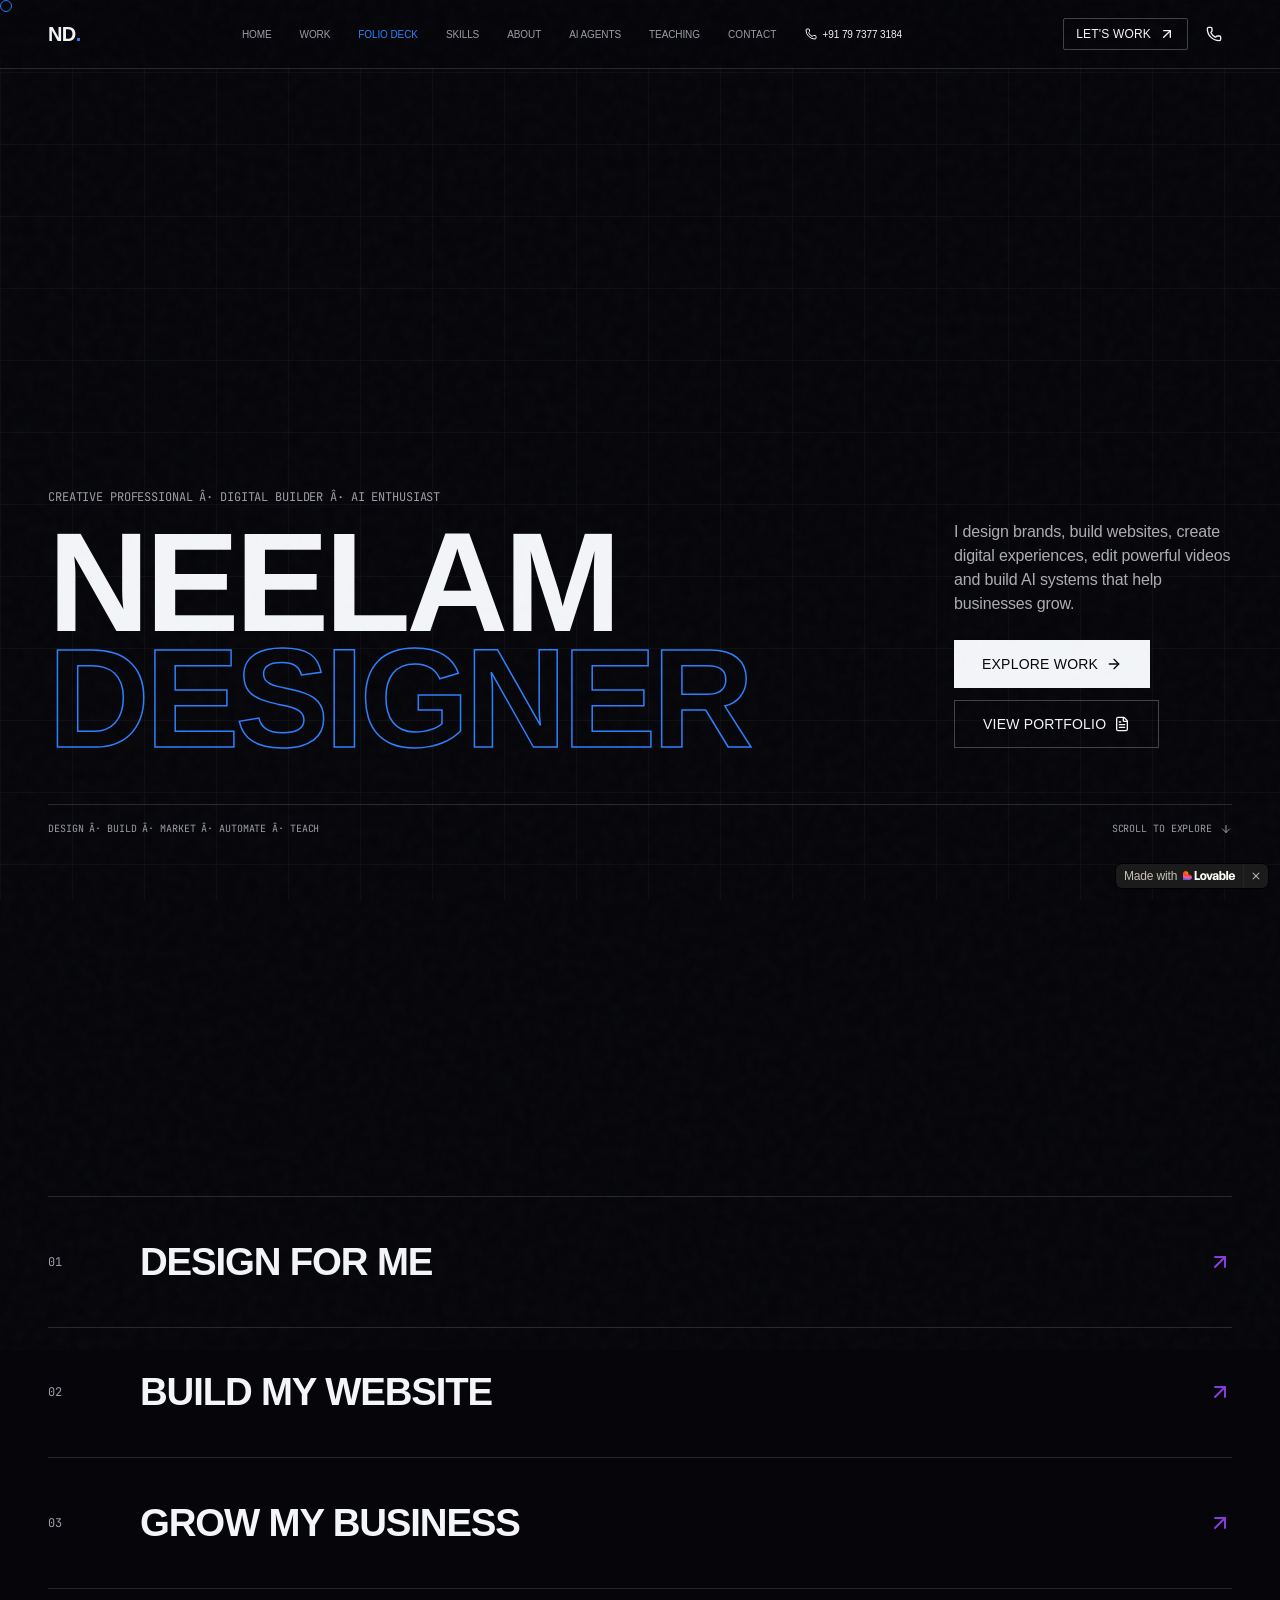
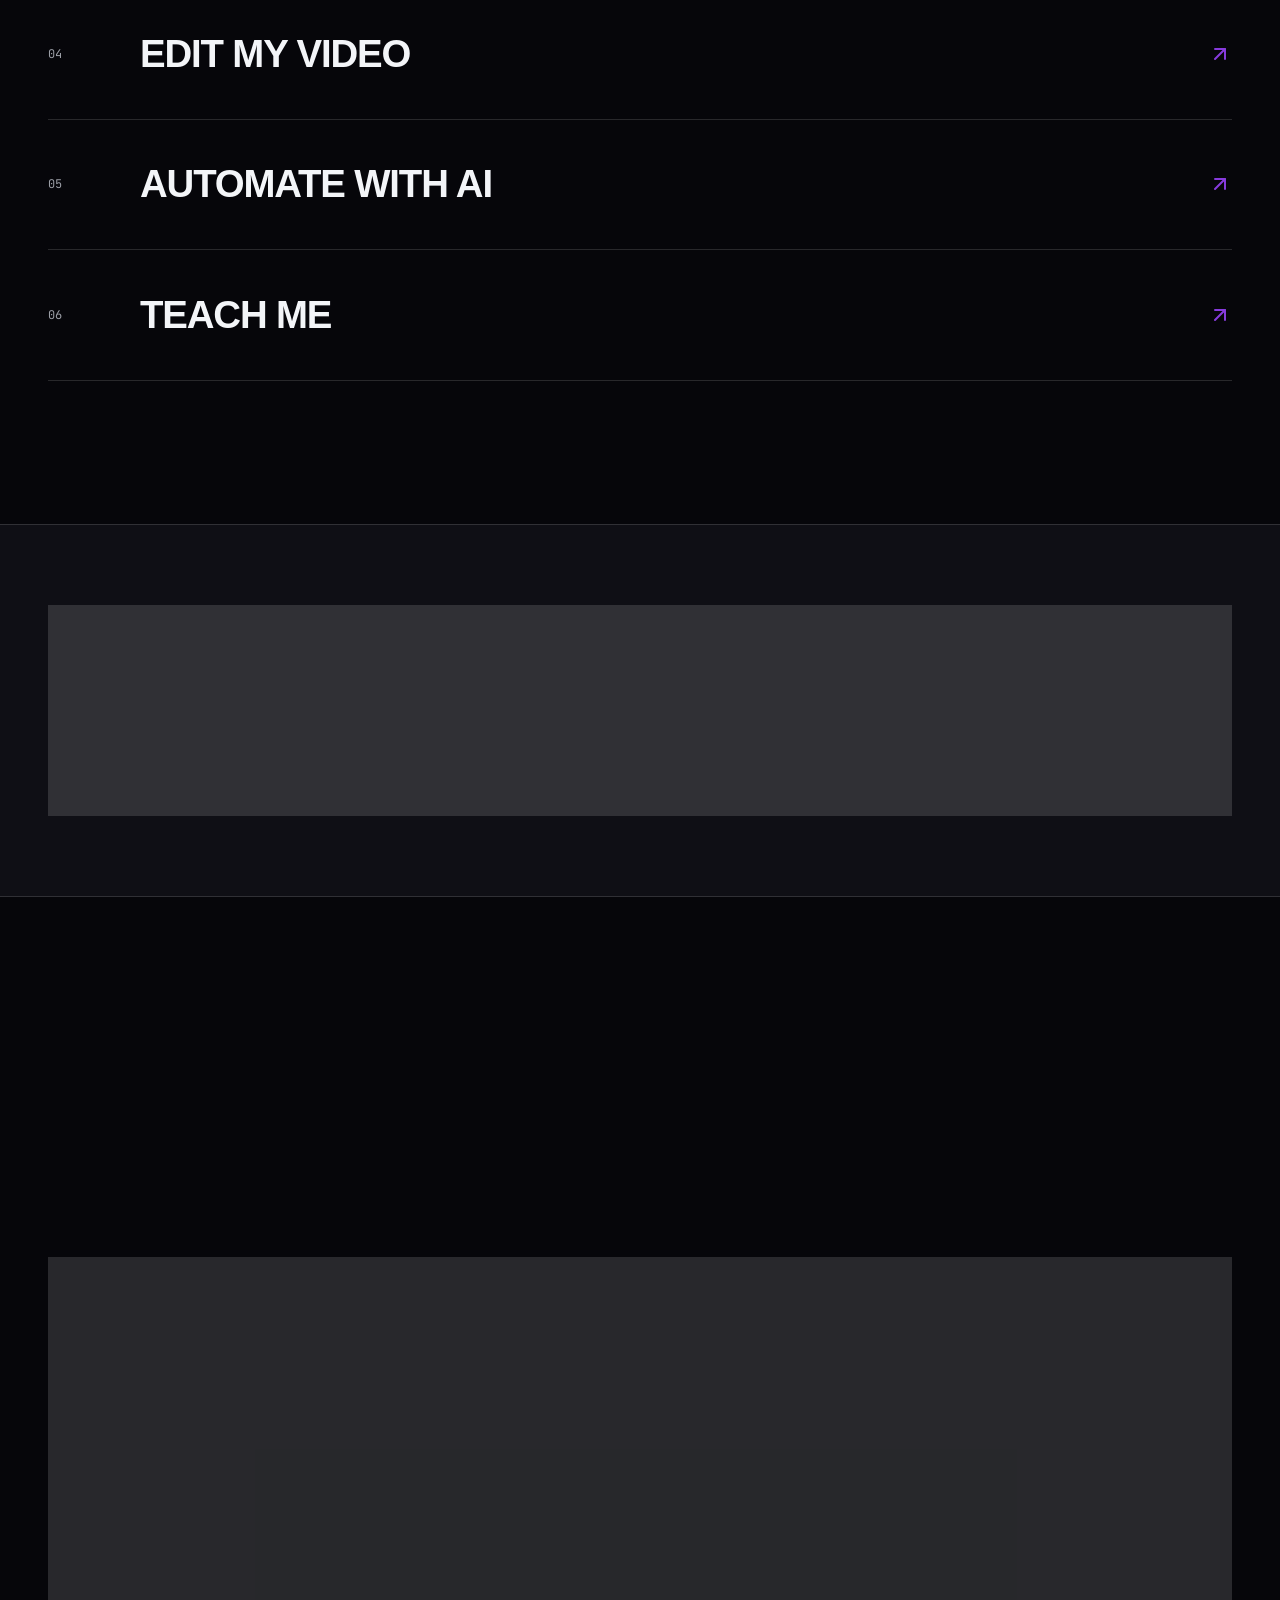
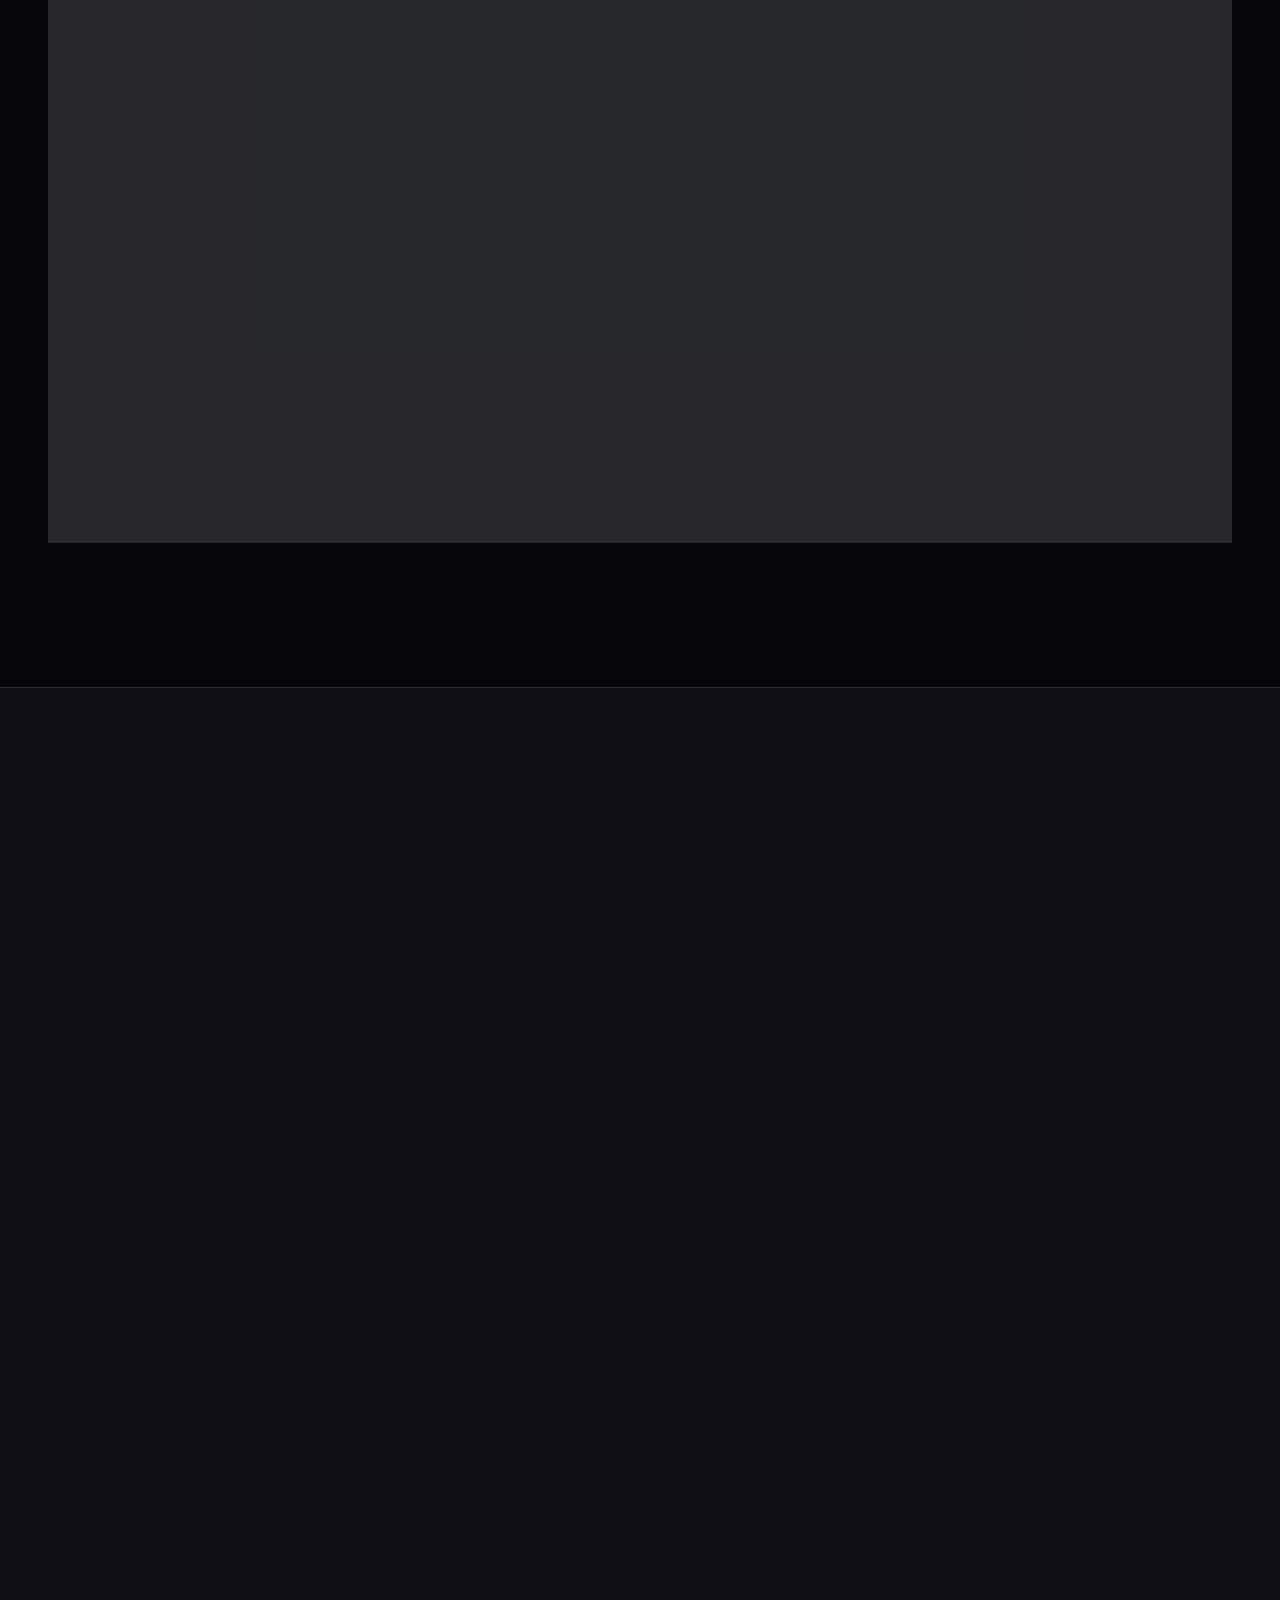
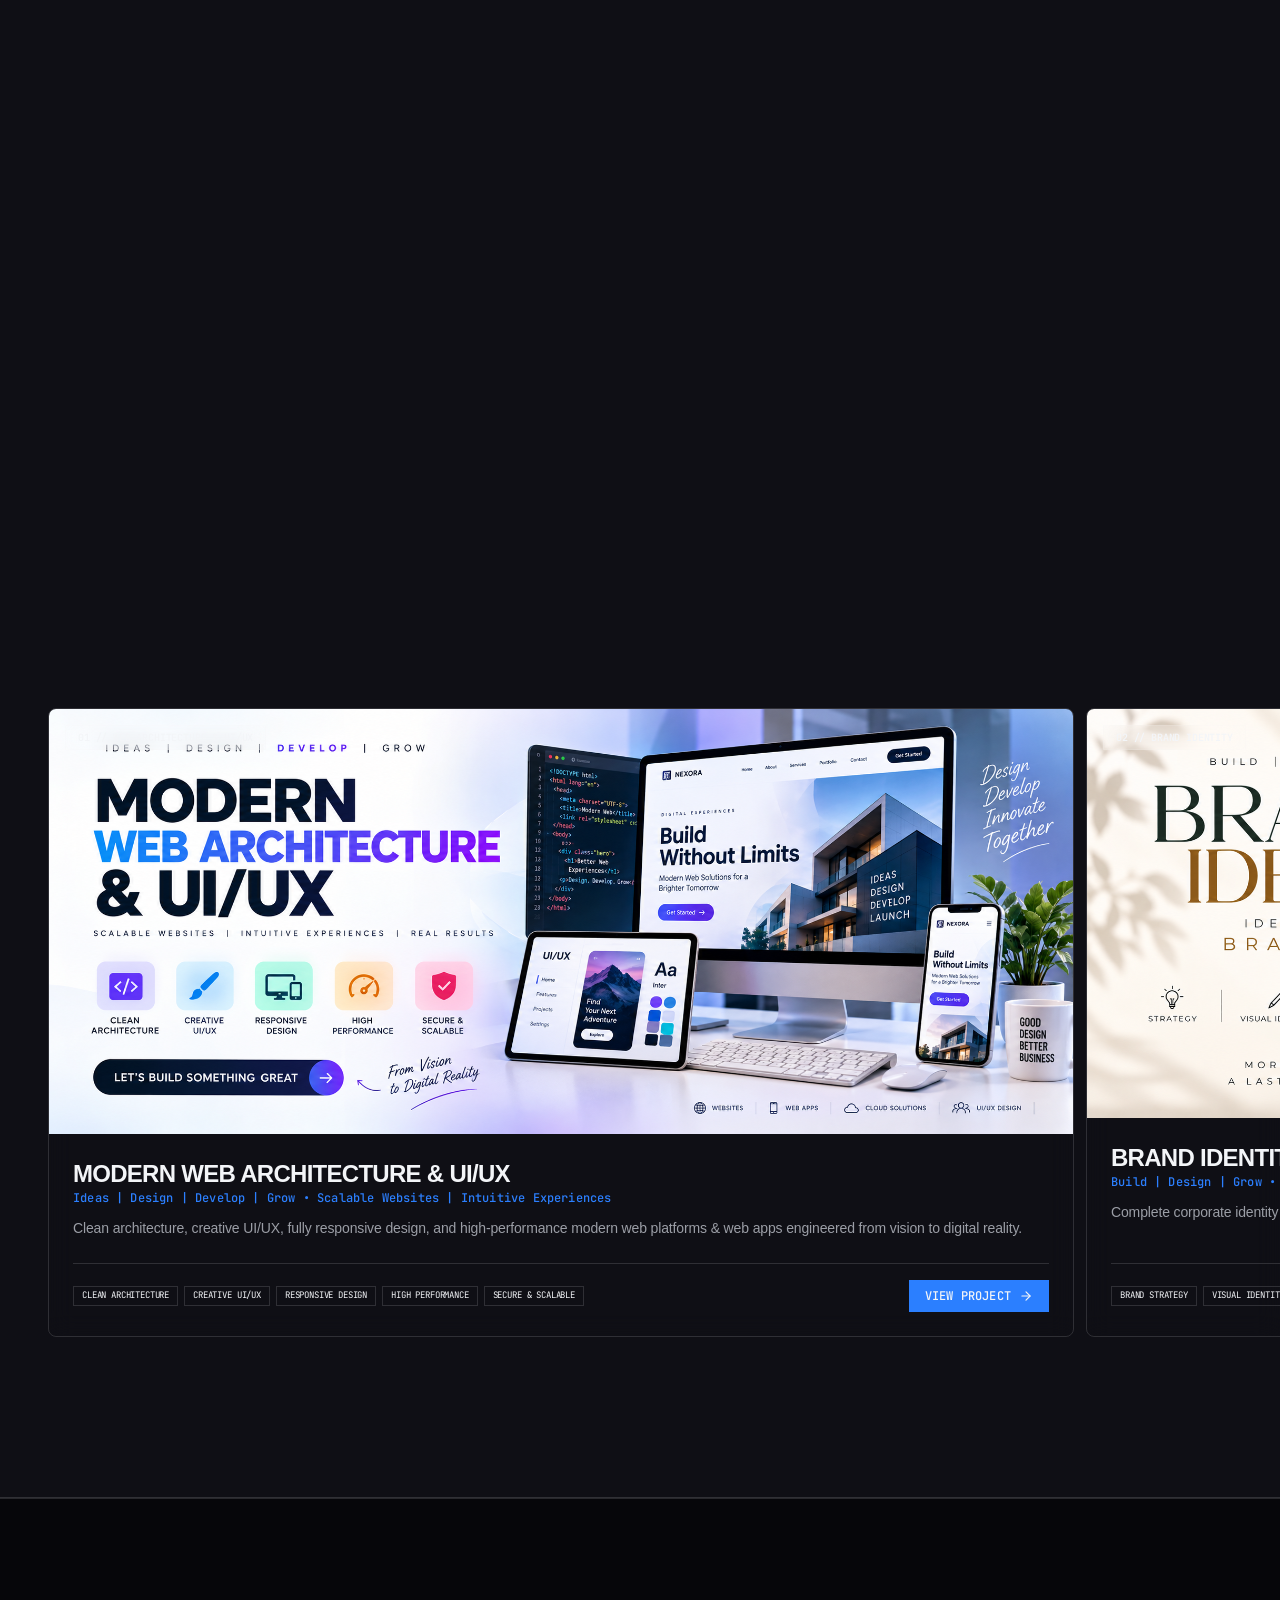
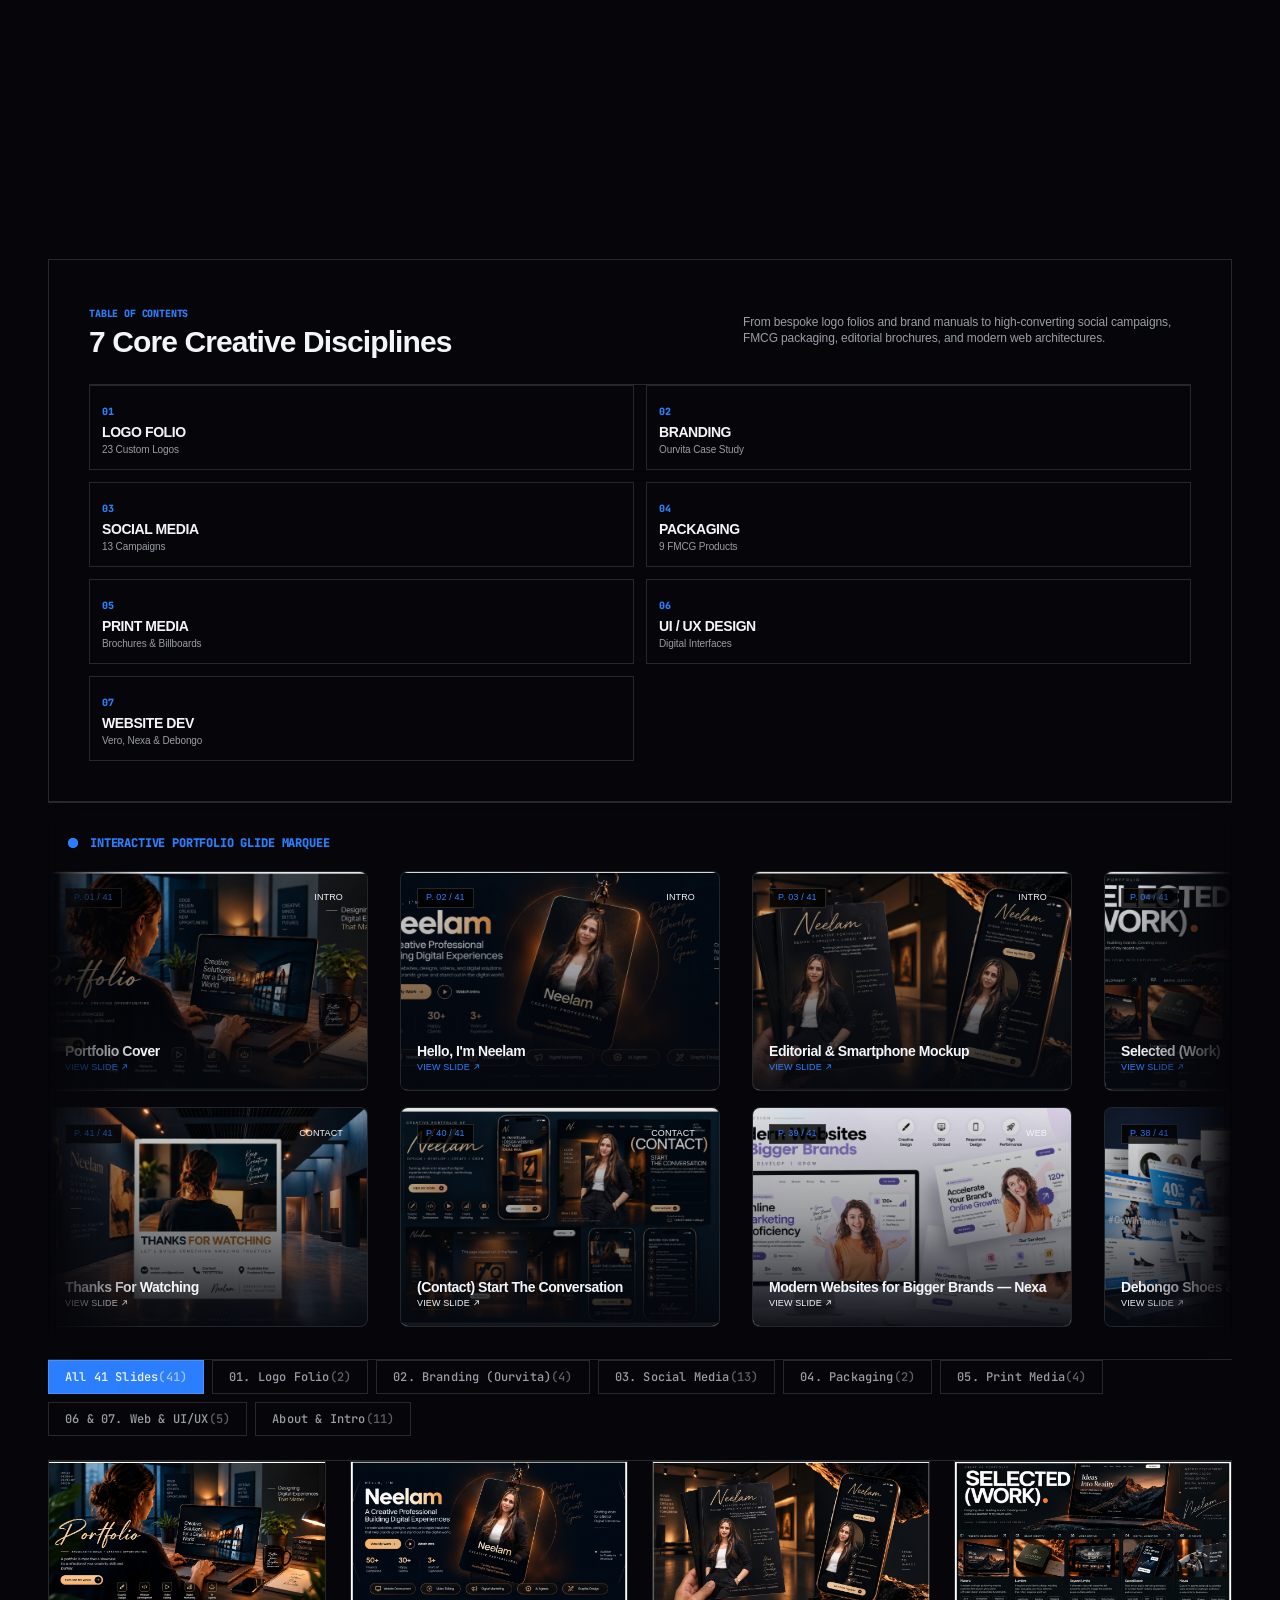
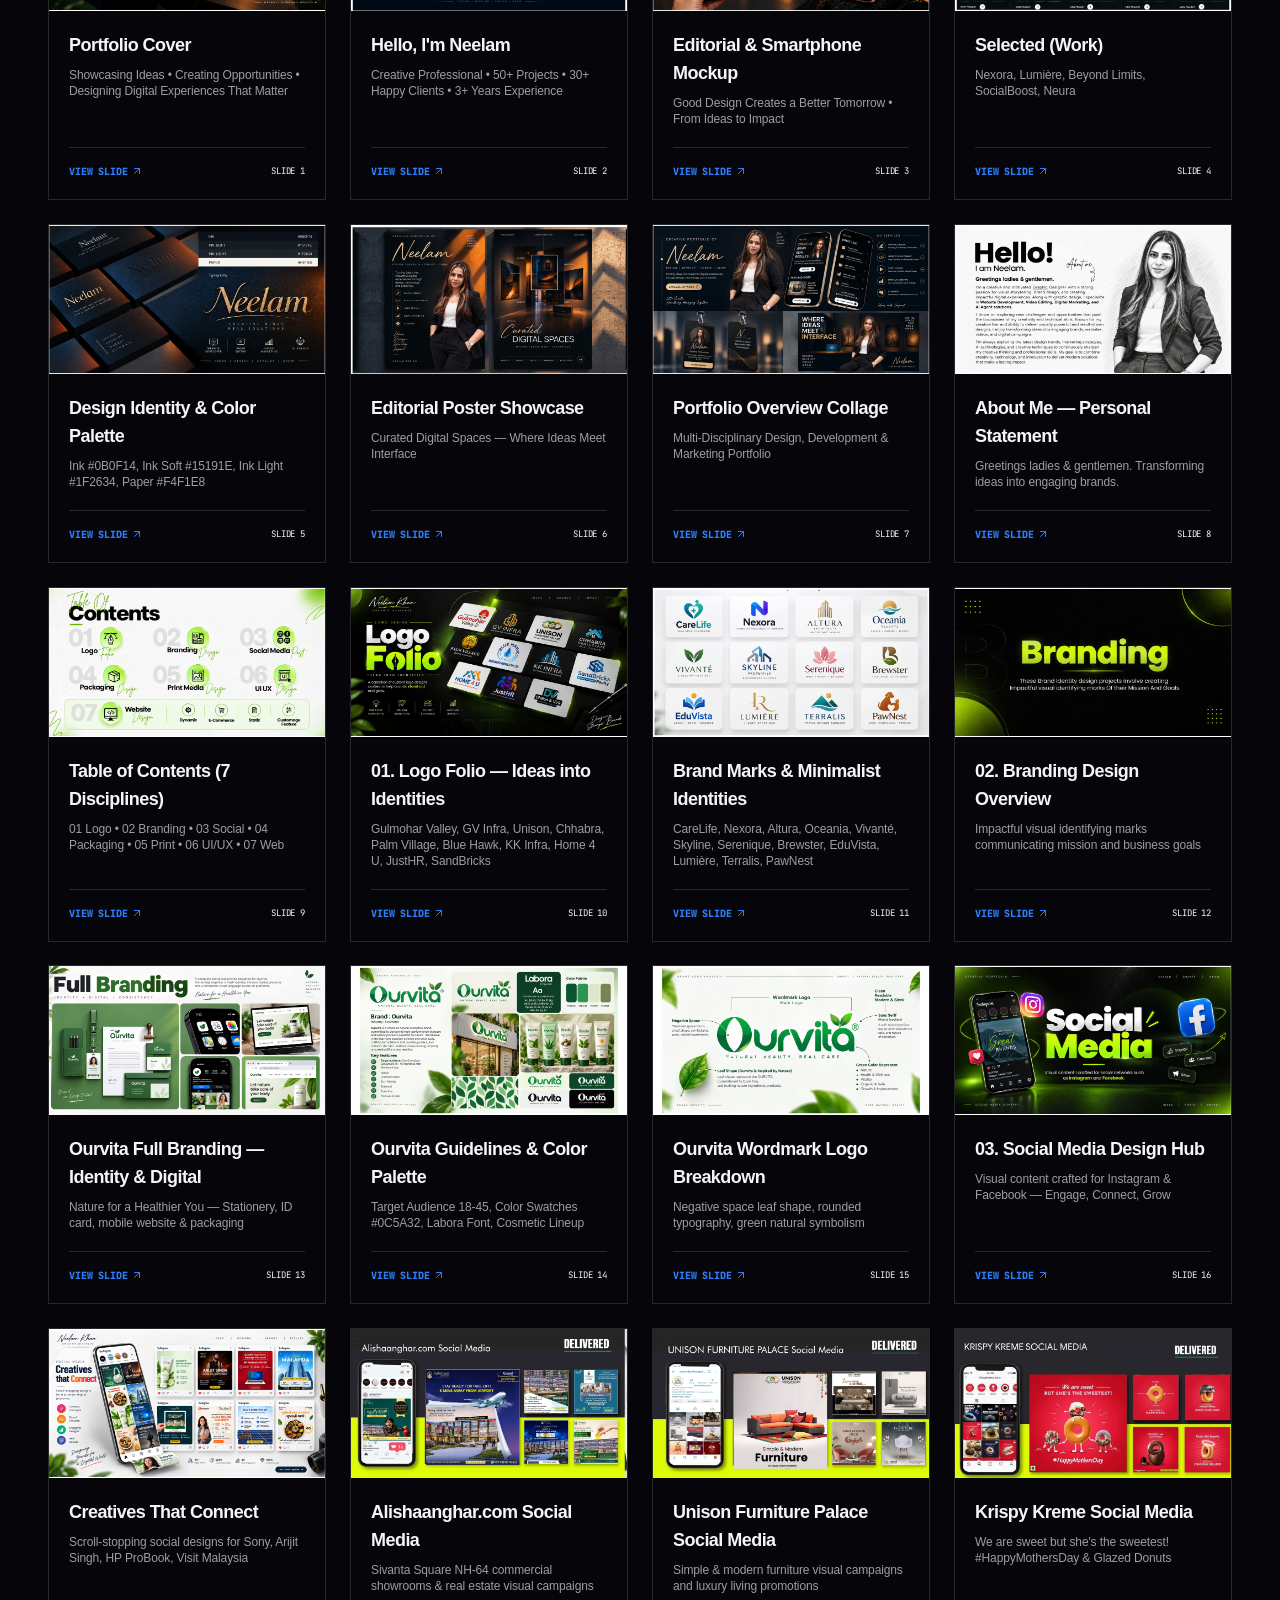
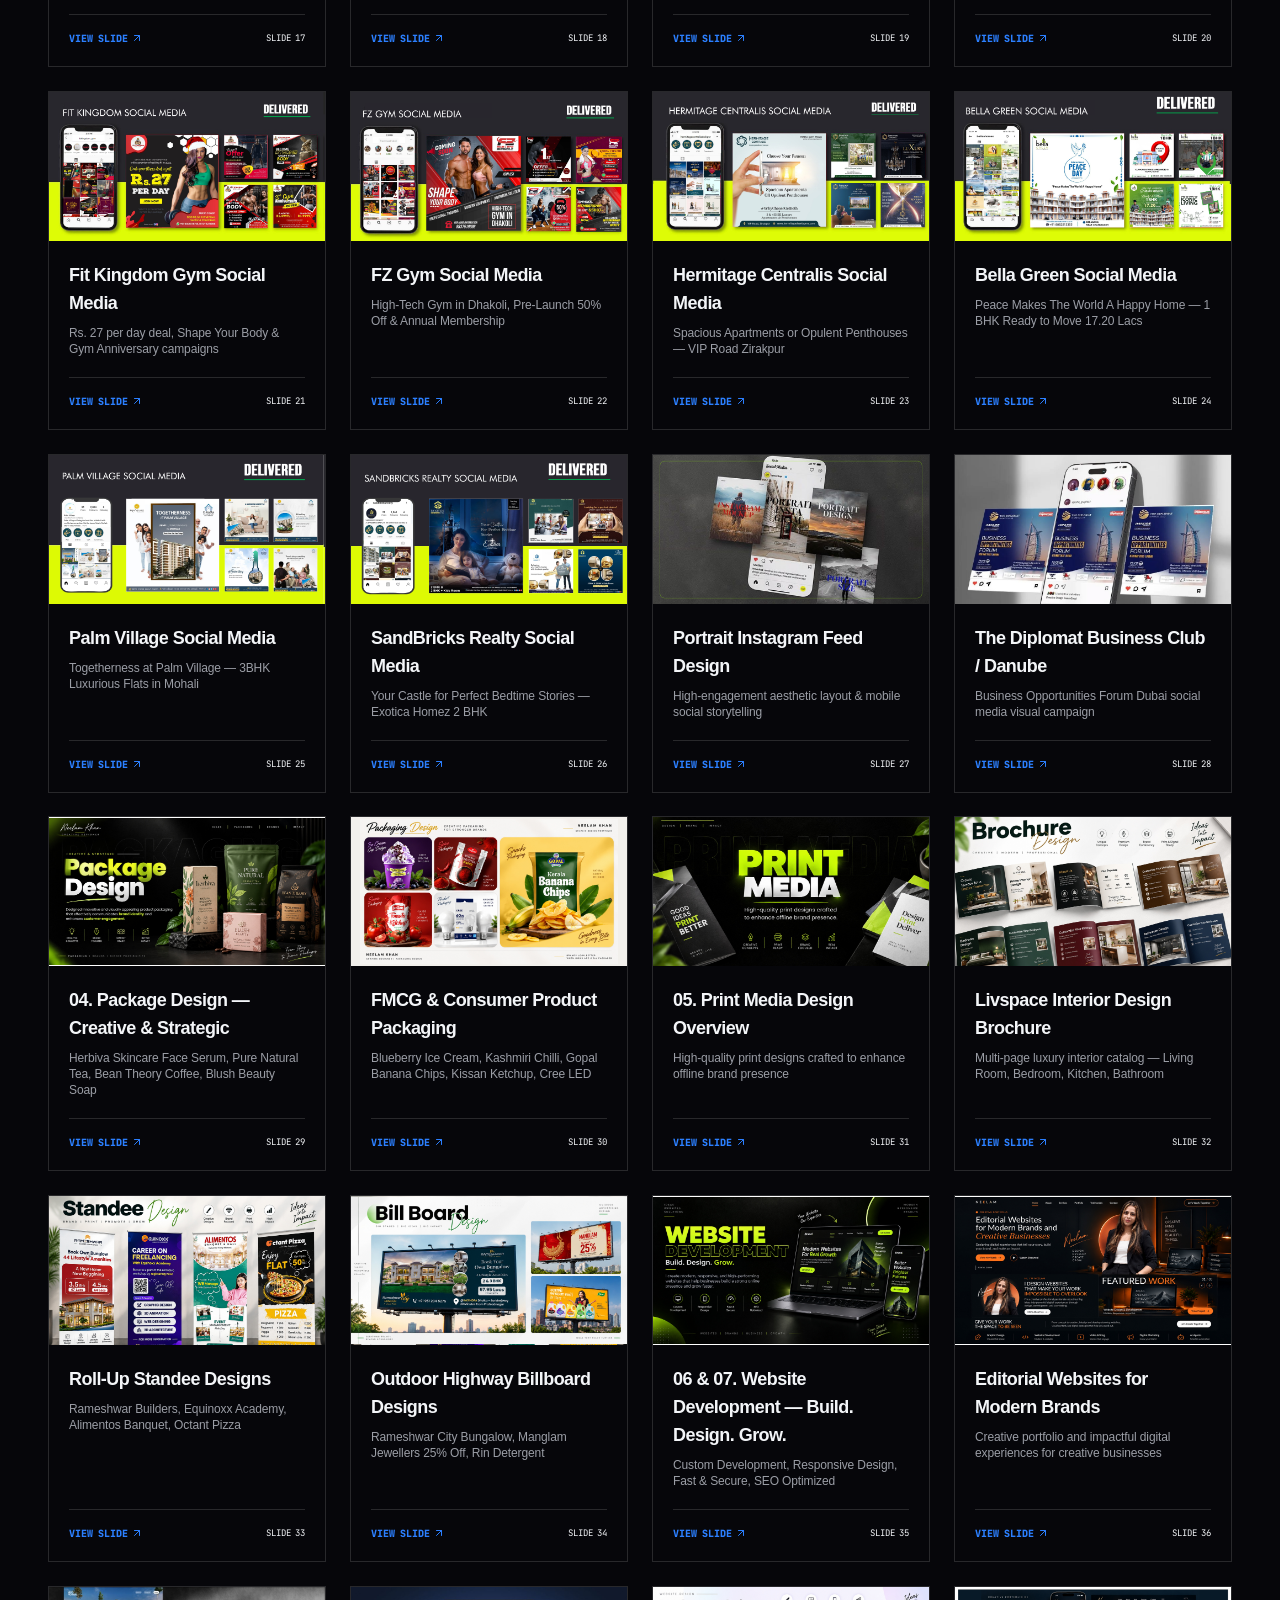
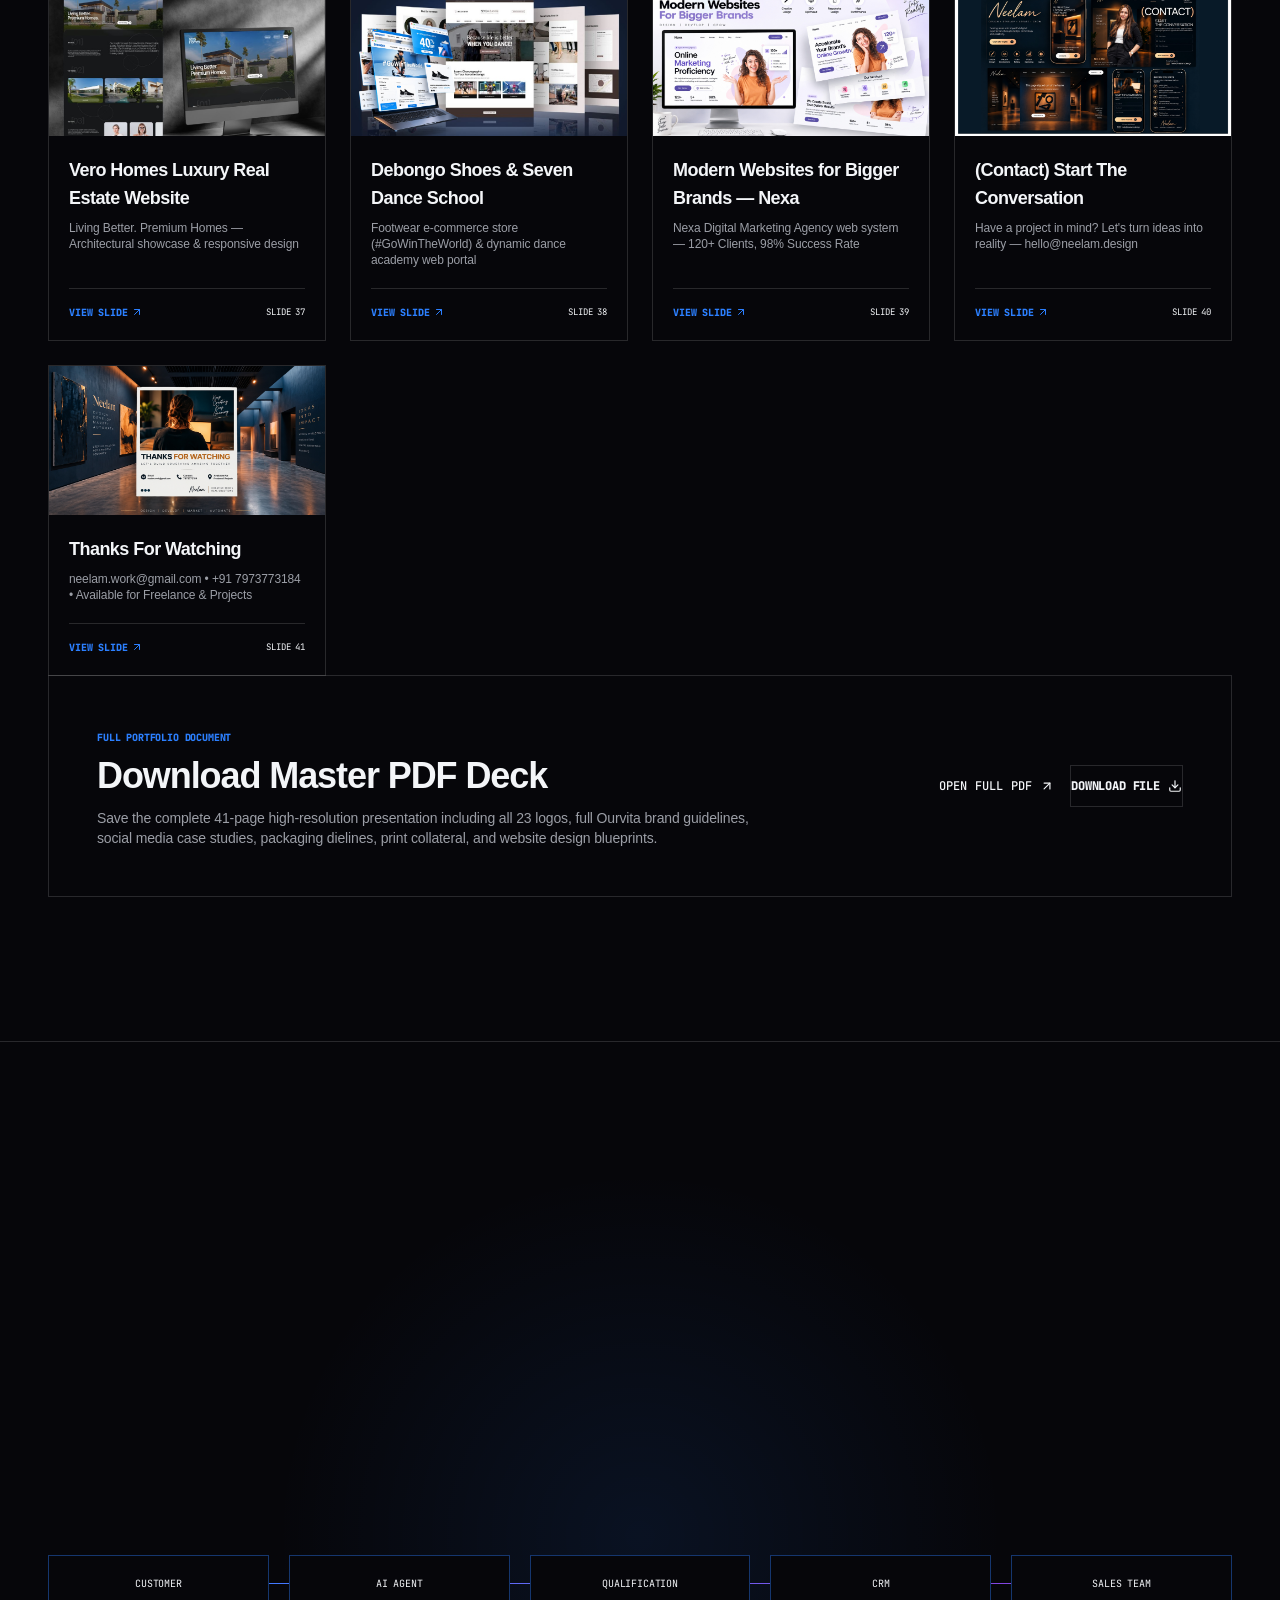
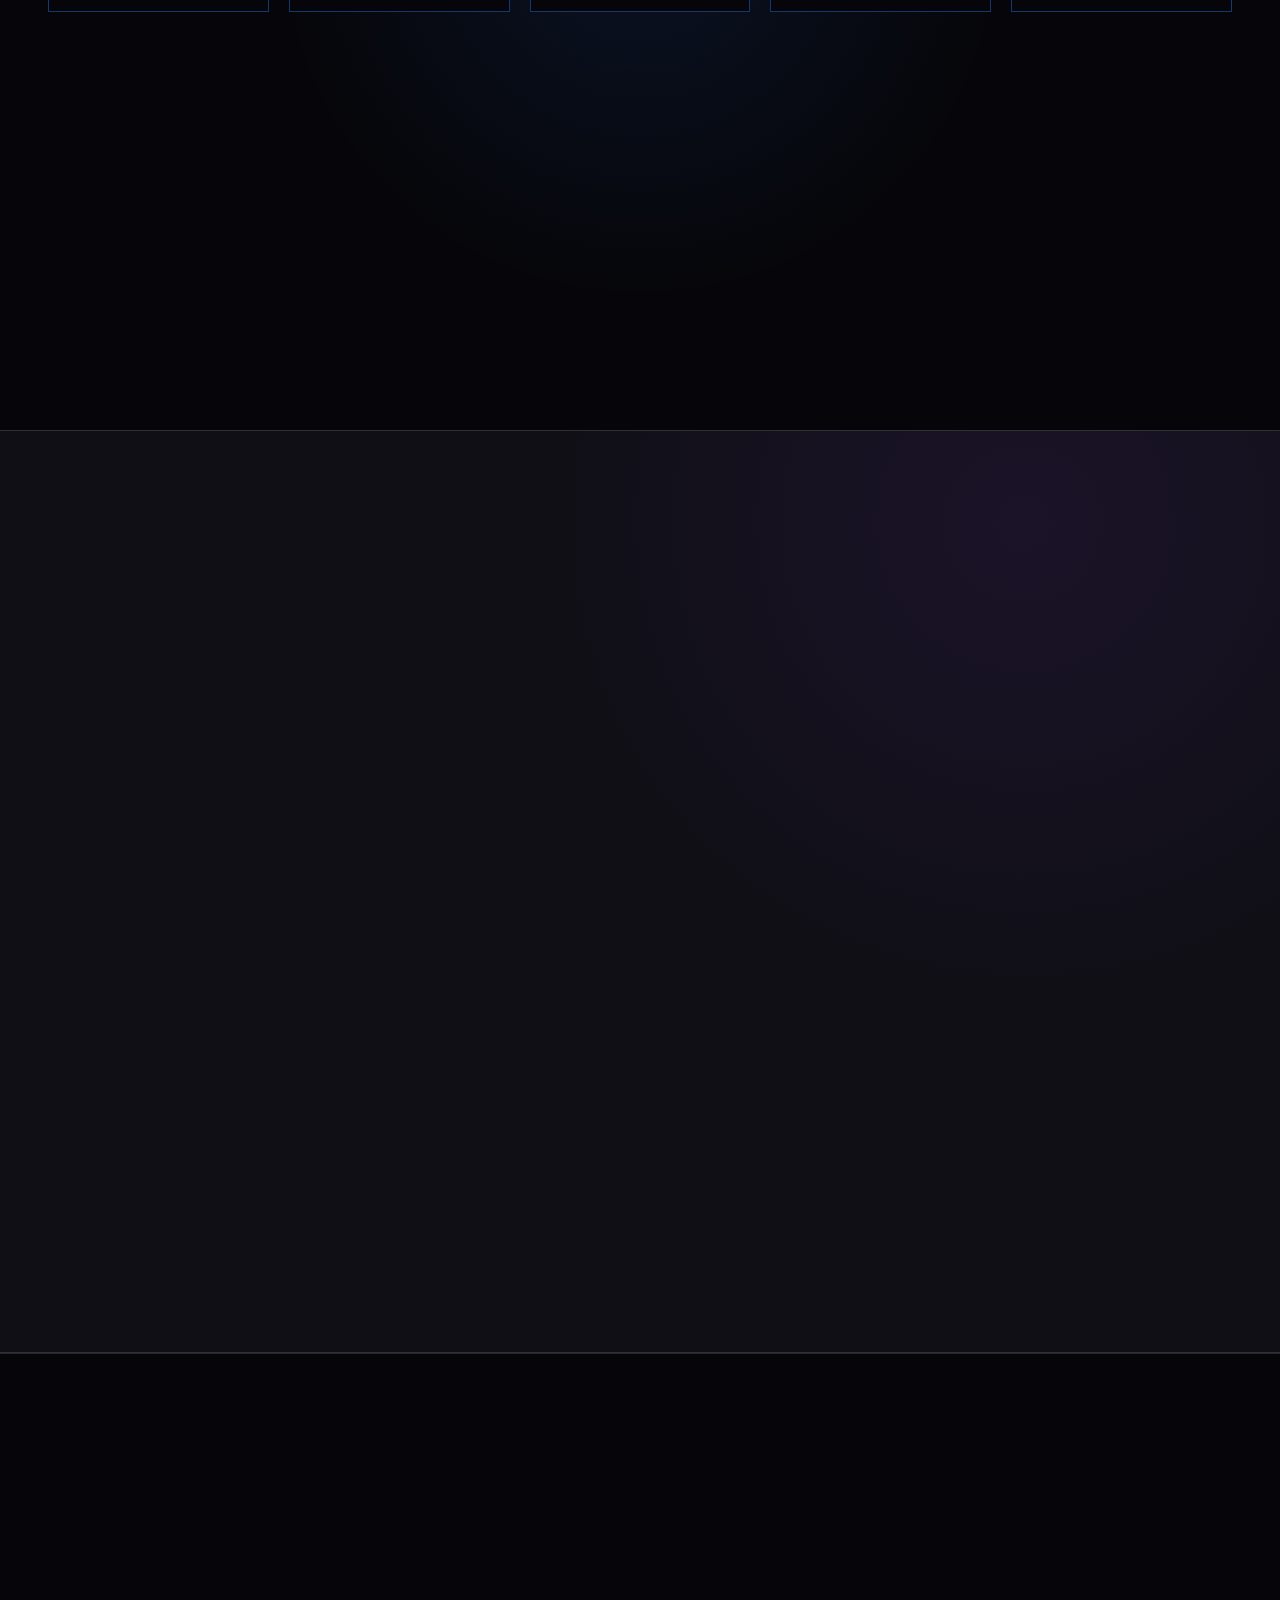
==== commit 9da53d67: "Fix full website visibility: auto-dismiss preloader, preserve master About section, and use relative" ====
--- a/index.html
+++ b/index.html
@@ -1,4 +1,4 @@
-<!DOCTYPE html><html lang="en"><head><meta charSet="utf-8"/><meta name="viewport" content="width=device-width, initial-scale=1"/><link rel="stylesheet" href="/assets/styles-DxoQTEeJ.css" data-precedence="default"/><link rel="stylesheet" href="https://api.fontshare.com/v2/css?f[]=satoshi@400,500,700,900&amp;f[]=clash-display@500,600,700&amp;f[]=general-sans@400,500,600,700&amp;display=swap"/><link rel="stylesheet" href="/styles.css"/><link rel="stylesheet" href="https://fonts.googleapis.com/css2?family=JetBrains+Mono:wght@400;500;600;700&amp;family=Caveat:wght@600;700&amp;display=swap" data-precedence="default"/><title>Neelam Designer — Creative Digital Experiences</title><meta name="author" content="Neelam Designer"/><meta name="description" content="Neelam creates brands, websites, video, marketing campaigns and AI automation systems."/><meta property="og:title" content="Neelam Designer — Creative Digital Experiences"/><meta property="og:description" content="Design, build, market, automate and teach—with one creative mind."/><meta property="og:type" content="website"/><meta name="twitter:card" content="summary_large_image"/><link rel="modulepreload" href="/assets/index-CIQLk7MG.js"/><link rel="modulepreload" href="/assets/routes-BkaMr_X4.js"/><link rel="preconnect" href="https://fonts.googleapis.com"/><link rel="preconnect" href="https://fonts.gstatic.com" crossorigin="anonymous"/>
+<!DOCTYPE html><html lang="en"><head><meta charSet="utf-8"/><meta name="viewport" content="width=device-width, initial-scale=1"/><link rel="stylesheet" href="./assets/styles-DxoQTEeJ.css" data-precedence="default"/><link rel="stylesheet" href="https://api.fontshare.com/v2/css?f[]=satoshi@400,500,700,900&amp;f[]=clash-display@500,600,700&amp;f[]=general-sans@400,500,600,700&amp;display=swap"/><link rel="stylesheet" href="./styles.css"/><link rel="stylesheet" href="https://fonts.googleapis.com/css2?family=JetBrains+Mono:wght@400;500;600;700&amp;family=Caveat:wght@600;700&amp;display=swap" data-precedence="default"/><title>Neelam Designer — Creative Digital Experiences</title><meta name="author" content="Neelam Designer"/><meta name="description" content="Neelam creates brands, websites, video, marketing campaigns and AI automation systems."/><meta property="og:title" content="Neelam Designer — Creative Digital Experiences"/><meta property="og:description" content="Design, build, market, automate and teach—with one creative mind."/><meta property="og:type" content="website"/><meta name="twitter:card" content="summary_large_image"/><link rel="preconnect" href="https://fonts.googleapis.com"/><link rel="preconnect" href="https://fonts.gstatic.com" crossorigin="anonymous"/>
 <style>
 	@font-face {
 		font-family: 'CameraPlainVariable';
@@ -167,7 +167,47 @@
 		}
 	}
 </style>
-<script defer src="/~flock.js" data-proxy-url="/~api/analytics"></script><meta name="twitter:title" content="Neelam Designer â€” Creative Digital Experiences"><meta name="twitter:description" content="Design, build, market, automate and teachâ€”with one creative mind."><meta property="og:image" content="https://pub-bb2e103a32db4e198524a2e9ed8f35b4.r2.dev/a04cf30a9700985c23712b73818e357a/id-preview-2ad7f080--7ae43765-ab1f-422d-96f7-4e4ddd64c2cd.lovable.app-1789192586306.png"><meta name="twitter:image" content="https://pub-bb2e103a32db4e198524a2e9ed8f35b4.r2.dev/a04cf30a9700985c23712b73818e357a/id-preview-2ad7f080--7ae43765-ab1f-422d-96f7-4e4ddd64c2cd.lovable.app-1789192586306.png"></head><body><!--$--><div class="noise-overlay min-h-screen bg-background text-foreground"><div class="cursor-dot hidden left-0 top-0"></div><div class="fixed inset-0 z-[100] flex flex-col justify-between bg-background p-6 transition-all duration-700 md:p-12 " aria-hidden="false"><div class="font-mono text-xs text-muted-foreground">NEELAM DESIGNER â€” CREATIVE DIGITAL EXPERIENCES</div><div><p class="font-display text-[clamp(3rem,12vw,10rem)] leading-none">HELLO</p><div class="mt-10 h-px bg-border"><div class="h-full bg-primary transition-all" style="width:0%"></div></div></div><div class="flex justify-between font-mono text-xs"><span>LOADING EXPERIENCE</span><span>00</span></div></div><header class="glass-nav fixed inset-x-0 top-0 z-50 border-b border-border px-5 py-4 md:px-12"><nav class="mx-auto flex max-w-[1600px] items-center justify-between" aria-label="Primary navigation"><a href="#home" class="font-display text-xl">ND<span class="text-primary">.</span></a><div class="hidden items-center gap-7 font-mono text-[10px] uppercase text-muted-foreground lg:flex"><a href="#home" class="transition-colors hover:text-foreground">Home</a><a href="#work" class="transition-colors hover:text-foreground">Work</a><a href="#skills" class="transition-colors hover:text-foreground">Skills</a><a href="#about" class="transition-colors hover:text-foreground">About</a><a href="#ai-agents" class="transition-colors hover:text-foreground">AI Agents</a><a href="#teaching" class="transition-colors hover:text-foreground">Teaching</a><a href="#contact" class="transition-colors hover:text-foreground">Contact</a><a href="https://wa.me/917973773184?text=Hi%20Neelam%2C%20I%20want%20to%20book%20a%20project." target="_blank" rel="noopener noreferrer" class="flex items-center gap-1.5 text-foreground transition-colors hover:text-primary"><svg xmlns="http://www.w3.org/2000/svg" width="24" height="24" viewBox="0 0 24 24" fill="none" stroke="currentColor" stroke-width="2" stroke-linecap="round" stroke-linejoin="round" class="lucide lucide-phone h-3 w-3" aria-hidden="true"><path d="M13.832 16.568a1 1 0 0 0 1.213-.303l.355-.465A2 2 0 0 1 17 15h3a2 2 0 0 1 2 2v3a2 2 0 0 1-2 2A18 18 0 0 1 2 4a2 2 0 0 1 2-2h3a2 2 0 0 1 2 2v3a2 2 0 0 1-.8 1.6l-.468.351a1 1 0 0 0-.292 1.233 14 14 0 0 0 6.392 6.384"></path></svg> +91 79 7377 3184</a></div><div class="flex items-center gap-2"><a href="#contact" class="items-center justify-center gap-2 whitespace-nowrap font-medium cursor-pointer transition-colors focus-visible:outline-none focus-visible:ring-1 focus-visible:ring-ring disabled:pointer-events-none disabled:opacity-50 disabled:cursor-not-allowed [&amp;_svg]:pointer-events-none [&amp;_svg]:size-4 [&amp;_svg]:shrink-0 border border-foreground/25 bg-transparent text-foreground shadow-none hover:border-primary hover:bg-primary/10 h-8 rounded-md px-3 text-xs hidden sm:inline-flex">LET&#x27;S WORK <svg xmlns="http://www.w3.org/2000/svg" width="24" height="24" viewBox="0 0 24 24" fill="none" stroke="currentColor" stroke-width="2" stroke-linecap="round" stroke-linejoin="round" class="lucide lucide-arrow-up-right" aria-hidden="true"><path d="M7 7h10v10"></path><path d="M7 17 17 7"></path></svg></a><a href="https://wa.me/917973773184?text=Hi%20Neelam%2C%20I%20want%20to%20book%20a%20project." target="_blank" rel="noopener noreferrer" class="items-center justify-center gap-2 whitespace-nowrap rounded-md text-sm font-medium cursor-pointer transition-colors focus-visible:outline-none focus-visible:ring-1 focus-visible:ring-ring disabled:pointer-events-none disabled:opacity-50 disabled:cursor-not-allowed [&amp;_svg]:pointer-events-none [&amp;_svg]:size-4 [&amp;_svg]:shrink-0 hover:bg-accent hover:text-accent-foreground h-9 w-9 hidden sm:inline-flex" aria-label="WhatsApp +91 79 7377 3184"><svg xmlns="http://www.w3.org/2000/svg" width="24" height="24" viewBox="0 0 24 24" fill="none" stroke="currentColor" stroke-width="2" stroke-linecap="round" stroke-linejoin="round" class="lucide lucide-phone h-[18px] w-[18px]" aria-hidden="true"><path d="M13.832 16.568a1 1 0 0 0 1.213-.303l.355-.465A2 2 0 0 1 17 15h3a2 2 0 0 1 2 2v3a2 2 0 0 1-2 2A18 18 0 0 1 2 4a2 2 0 0 1 2-2h3a2 2 0 0 1 2 2v3a2 2 0 0 1-.8 1.6l-.468.351a1 1 0 0 0-.292 1.233 14 14 0 0 0 6.392 6.384"></path></svg></a><button class="inline-flex items-center justify-center gap-2 whitespace-nowrap rounded-md text-sm font-medium cursor-pointer transition-colors focus-visible:outline-none focus-visible:ring-1 focus-visible:ring-ring disabled:pointer-events-none disabled:opacity-50 disabled:cursor-not-allowed [&amp;_svg]:pointer-events-none [&amp;_svg]:size-4 [&amp;_svg]:shrink-0 hover:bg-accent hover:text-accent-foreground h-9 w-9 lg:hidden" aria-label="Toggle navigation"><svg xmlns="http://www.w3.org/2000/svg" width="24" height="24" viewBox="0 0 24 24" fill="none" stroke="currentColor" stroke-width="2" stroke-linecap="round" stroke-linejoin="round" class="lucide lucide-menu" aria-hidden="true"><path d="M4 5h16"></path><path d="M4 12h16"></path><path d="M4 19h16"></path></svg></button></div></nav></header><main><section id="home" class="relative flex min-h-[100svh] items-end overflow-hidden px-5 pb-10 pt-28 md:px-12 md:pb-16"><video class="hero-media hero-video-mask absolute inset-0 h-full w-full object-cover opacity-55" autoPlay="" muted="" loop="" playsInline="" poster="https://labs.google/fx/api/og-video/thumbnail/shared/6eabf7aa-acaa-417a-a021-5674fda1697b"><source src="https://labs.google/fx/api/og-video/shared/6eabf7aa-acaa-417a-a021-5674fda1697b" type="video/mp4"/></video><div class="absolute inset-0 bg-[linear-gradient(90deg,var(--background)_0%,transparent_60%),linear-gradient(0deg,var(--background)_0%,transparent_48%)]"></div><div class="absolute inset-0 bg-[linear-gradient(var(--border)_1px,transparent_1px),linear-gradient(90deg,var(--border)_1px,transparent_1px)] bg-[size:72px_72px] opacity-25"></div><div class="relative z-10 mx-auto grid w-full max-w-[1600px] grid-cols-12 items-end gap-6"><div class="col-span-12 lg:col-span-9"><p class="mb-5 font-mono text-[10px] uppercase text-muted-foreground md:text-xs">Creative professional Â· Digital builder Â· AI enthusiast</p><h1 class="hero-title font-display text-[clamp(3.5rem,11vw,10rem)] leading-[.82]"><span class="block">NEELAM</span><span class="text-outline-primary block">DESIGNER</span></h1></div><div class="col-span-12 mb-2 space-y-6 lg:col-span-3"><p class="max-w-sm text-base text-foreground/70">I design brands, build websites, create digital experiences, edit powerful videos and build AI systems that help businesses grow.</p><div class="flex flex-wrap gap-3"><a href="#work" class="inline-flex items-center justify-center gap-2 whitespace-nowrap text-sm font-medium cursor-pointer transition-colors focus-visible:outline-none focus-visible:ring-1 focus-visible:ring-ring disabled:pointer-events-none disabled:opacity-50 disabled:cursor-not-allowed [&amp;_svg]:pointer-events-none [&amp;_svg]:size-4 [&amp;_svg]:shrink-0 rounded-none bg-foreground text-background shadow-none hover:bg-primary hover:text-primary-foreground h-12 px-7">EXPLORE WORK <svg xmlns="http://www.w3.org/2000/svg" width="24" height="24" viewBox="0 0 24 24" fill="none" stroke="currentColor" stroke-width="2" stroke-linecap="round" stroke-linejoin="round" class="lucide lucide-arrow-right" aria-hidden="true"><path d="M5 12h14"></path><path d="m12 5 7 7-7 7"></path></svg></a><button class="inline-flex items-center justify-center gap-2 whitespace-nowrap text-sm font-medium cursor-pointer transition-colors focus-visible:outline-none focus-visible:ring-1 focus-visible:ring-ring disabled:pointer-events-none disabled:opacity-50 disabled:cursor-not-allowed [&amp;_svg]:pointer-events-none [&amp;_svg]:size-4 [&amp;_svg]:shrink-0 rounded-none border border-foreground/25 bg-transparent text-foreground shadow-none hover:border-primary hover:bg-primary/10 h-12 px-7">VIEW PORTFOLIO <svg xmlns="http://www.w3.org/2000/svg" width="24" height="24" viewBox="0 0 24 24" fill="none" stroke="currentColor" stroke-width="2" stroke-linecap="round" stroke-linejoin="round" class="lucide lucide-file-text" aria-hidden="true"><path d="M6 22a2 2 0 0 1-2-2V4a2 2 0 0 1 2-2h8a2.4 2.4 0 0 1 1.704.706l3.588 3.588A2.4 2.4 0 0 1 20 8v12a2 2 0 0 1-2 2z"></path><path d="M14 2v5a1 1 0 0 0 1 1h5"></path><path d="M10 9H8"></path><path d="M16 13H8"></path><path d="M16 17H8"></path></svg></button></div></div><div class="col-span-12 mt-6 flex items-center justify-between border-t border-border pt-4 font-mono text-[10px] text-muted-foreground"><span>DESIGN Â· BUILD Â· MARKET Â· AUTOMATE Â· TEACH</span><a href="#services" class="flex items-center gap-2">SCROLL TO EXPLORE <svg xmlns="http://www.w3.org/2000/svg" width="24" height="24" viewBox="0 0 24 24" fill="none" stroke="currentColor" stroke-width="2" stroke-linecap="round" stroke-linejoin="round" class="lucide lucide-arrow-down h-3 w-3" aria-hidden="true"><path d="M12 5v14"></path><path d="m19 12-7 7-7-7"></path></svg></a></div></div></section><section id="services" class="px-5 py-24 md:px-12 md:py-36"><div class="reveal mx-auto mb-14 flex max-w-[1600px] flex-col justify-between gap-6 md:flex-row md:items-end"><div><p class="mb-4 font-mono text-[10px] text-primary">01<!-- --> â€” <!-- -->THE PRACTICE</p><h2 class="font-display text-[clamp(2.35rem,5.5vw,5.5rem)] leading-[.92]">WHAT DO YOU NEED?</h2></div><p class="font-mono text-[10px] text-muted-foreground">NEELAM DESIGNER / 2026</p></div><div class="mx-auto max-w-[1600px] border-t border-border"><a href="#contact" class="service-row group grid grid-cols-[3rem_1fr_auto] items-center gap-3 border-b border-border py-6 transition-all hover:px-3 md:grid-cols-[5rem_1fr_1fr_auto] md:py-9"><span class="font-mono text-xs text-muted-foreground">01</span><h3 class="font-display text-[clamp(1.35rem,3vw,3rem)] group-hover:text-primary">DESIGN FOR ME</h3><p class="service-description hidden max-w-md text-foreground/55 opacity-0 transition-all md:block md:translate-x-8">Graphic design, branding, social media creatives and marketing materials.</p><svg xmlns="http://www.w3.org/2000/svg" width="24" height="24" viewBox="0 0 24 24" fill="none" stroke="currentColor" stroke-width="2" stroke-linecap="round" stroke-linejoin="round" class="lucide lucide-arrow-up-right text-secondary" aria-hidden="true"><path d="M7 7h10v10"></path><path d="M7 17 17 7"></path></svg></a><a href="#contact" class="service-row group grid grid-cols-[3rem_1fr_auto] items-center gap-3 border-b border-border py-6 transition-all hover:px-3 md:grid-cols-[5rem_1fr_1fr_auto] md:py-9"><span class="font-mono text-xs text-muted-foreground">02</span><h3 class="font-display text-[clamp(1.35rem,3vw,3rem)] group-hover:text-primary">BUILD MY WEBSITE</h3><p class="service-description hidden max-w-md text-foreground/55 opacity-0 transition-all md:block md:translate-x-8">Modern, responsive and high-converting websites.</p><svg xmlns="http://www.w3.org/2000/svg" width="24" height="24" viewBox="0 0 24 24" fill="none" stroke="currentColor" stroke-width="2" stroke-linecap="round" stroke-linejoin="round" class="lucide lucide-arrow-up-right text-secondary" aria-hidden="true"><path d="M7 7h10v10"></path><path d="M7 17 17 7"></path></svg></a><a href="#contact" class="service-row group grid grid-cols-[3rem_1fr_auto] items-center gap-3 border-b border-border py-6 transition-all hover:px-3 md:grid-cols-[5rem_1fr_1fr_auto] md:py-9"><span class="font-mono text-xs text-muted-foreground">03</span><h3 class="font-display text-[clamp(1.35rem,3vw,3rem)] group-hover:text-primary">GROW MY BUSINESS</h3><p class="service-description hidden max-w-md text-foreground/55 opacity-0 transition-all md:block md:translate-x-8">Digital marketing, advertising and lead generation strategies.</p><svg xmlns="http://www.w3.org/2000/svg" width="24" height="24" viewBox="0 0 24 24" fill="none" stroke="currentColor" stroke-width="2" stroke-linecap="round" stroke-linejoin="round" class="lucide lucide-arrow-up-right text-secondary" aria-hidden="true"><path d="M7 7h10v10"></path><path d="M7 17 17 7"></path></svg></a><a href="#contact" class="service-row group grid grid-cols-[3rem_1fr_auto] items-center gap-3 border-b border-border py-6 transition-all hover:px-3 md:grid-cols-[5rem_1fr_1fr_auto] md:py-9"><span class="font-mono text-xs text-muted-foreground">04</span><h3 class="font-display text-[clamp(1.35rem,3vw,3rem)] group-hover:text-primary">EDIT MY VIDEO</h3><p class="service-description hidden max-w-md text-foreground/55 opacity-0 transition-all md:block md:translate-x-8">Professional reels, advertisements and promotional videos.</p><svg xmlns="http://www.w3.org/2000/svg" width="24" height="24" viewBox="0 0 24 24" fill="none" stroke="currentColor" stroke-width="2" stroke-linecap="round" stroke-linejoin="round" class="lucide lucide-arrow-up-right text-secondary" aria-hidden="true"><path d="M7 7h10v10"></path><path d="M7 17 17 7"></path></svg></a><a href="#contact" class="service-row group grid grid-cols-[3rem_1fr_auto] items-center gap-3 border-b border-border py-6 transition-all hover:px-3 md:grid-cols-[5rem_1fr_1fr_auto] md:py-9"><span class="font-mono text-xs text-muted-foreground">05</span><h3 class="font-display text-[clamp(1.35rem,3vw,3rem)] group-hover:text-primary">AUTOMATE WITH AI</h3><p class="service-description hidden max-w-md text-foreground/55 opacity-0 transition-all md:block md:translate-x-8">AI agents and intelligent automation systems for businesses.</p><svg xmlns="http://www.w3.org/2000/svg" width="24" height="24" viewBox="0 0 24 24" fill="none" stroke="currentColor" stroke-width="2" stroke-linecap="round" stroke-linejoin="round" class="lucide lucide-arrow-up-right text-secondary" aria-hidden="true"><path d="M7 7h10v10"></path><path d="M7 17 17 7"></path></svg></a><a href="#contact" class="service-row group grid grid-cols-[3rem_1fr_auto] items-center gap-3 border-b border-border py-6 transition-all hover:px-3 md:grid-cols-[5rem_1fr_1fr_auto] md:py-9"><span class="font-mono text-xs text-muted-foreground">06</span><h3 class="font-display text-[clamp(1.35rem,3vw,3rem)] group-hover:text-primary">TEACH ME</h3><p class="service-description hidden max-w-md text-foreground/55 opacity-0 transition-all md:block md:translate-x-8">Training and mentorship in design, websites, marketing and AI tools.</p><svg xmlns="http://www.w3.org/2000/svg" width="24" height="24" viewBox="0 0 24 24" fill="none" stroke="currentColor" stroke-width="2" stroke-linecap="round" stroke-linejoin="round" class="lucide lucide-arrow-up-right text-secondary" aria-hidden="true"><path d="M7 7h10v10"></path><path d="M7 17 17 7"></path></svg></a></div></section><section class="border-y border-border bg-card px-5 py-20 md:px-12"><div class="mx-auto grid max-w-[1600px] grid-cols-2 gap-px bg-border md:grid-cols-4"><div class="reveal bg-card p-6 md:p-10"><p class="font-display text-[clamp(2.5rem,6vw,6rem)] text-primary">6+</p><p class="font-mono text-[10px] text-muted-foreground">YEARS EXPERIENCE</p></div><div class="reveal bg-card p-6 md:p-10"><p class="font-display text-[clamp(2.5rem,6vw,6rem)] text-primary">500+</p><p class="font-mono text-[10px] text-muted-foreground">CREATIVE PROJECTS</p></div><div class="reveal bg-card p-6 md:p-10"><p class="font-display text-[clamp(2.5rem,6vw,6rem)] text-primary">06</p><p class="font-mono text-[10px] text-muted-foreground">DIGITAL SKILLS</p></div><div class="reveal bg-card p-6 md:p-10"><p class="font-display text-[clamp(2.5rem,6vw,6rem)] text-primary">AI</p><p class="font-mono text-[10px] text-muted-foreground">AUTOMATION READY</p></div></div></section><section id="skills" class="px-5 py-24 md:px-12 md:py-36"><div class="reveal mx-auto mb-14 flex max-w-[1600px] flex-col justify-between gap-6 md:flex-row md:items-end"><div><p class="mb-4 font-mono text-[10px] text-primary">02<!-- --> â€” <!-- -->CAPABILITIES</p><h2 class="font-display text-[clamp(2.35rem,5.5vw,5.5rem)] leading-[.92]">EVERYTHING DIGITAL.<br/><span class="text-outline">ONE CREATIVE MIND.</span></h2></div><p class="font-mono text-[10px] text-muted-foreground">NEELAM DESIGNER / 2026</p></div><div class="mx-auto grid max-w-[1600px] gap-px bg-border md:grid-cols-2"><article class="reveal group bg-background p-7 md:p-12"><span class="font-mono text-xs text-primary">0<!-- -->1</span><h3 class="mt-10 font-display text-2xl md:text-4xl">GRAPHIC DESIGN</h3><p class="mt-5 max-w-xl leading-7 text-muted-foreground">Social Media Design Â· Branding Â· Advertising Creatives Â· Posters Â· EDM Designs Â· Real Estate Marketing Â· Corporate Designs Â· Creative Campaigns</p></article><article class="reveal group bg-background p-7 md:p-12"><span class="font-mono text-xs text-primary">0<!-- -->2</span><h3 class="mt-10 font-display text-2xl md:text-4xl">WEBSITE DEVELOPMENT</h3><p class="mt-5 max-w-xl leading-7 text-muted-foreground">Modern Websites Â· Responsive Design Â· Landing Pages Â· Portfolio Websites Â· Business Websites Â· UI/UX Design Â· Animated Websites</p></article><article class="reveal group bg-background p-7 md:p-12"><span class="font-mono text-xs text-primary">0<!-- -->3</span><h3 class="mt-10 font-display text-2xl md:text-4xl">DIGITAL MARKETING</h3><p class="mt-5 max-w-xl leading-7 text-muted-foreground">Social Media Marketing Â· Meta Ads Â· Lead Generation Â· Content Strategy Â· Brand Growth Â· Campaign Management</p></article><article class="reveal group bg-background p-7 md:p-12"><span class="font-mono text-xs text-primary">0<!-- -->4</span><h3 class="mt-10 font-display text-2xl md:text-4xl">VIDEO EDITING</h3><p class="mt-5 max-w-xl leading-7 text-muted-foreground">Instagram Reels Â· Promotional Videos Â· Real Estate Videos Â· AI Videos Â· Advertisement Videos Â· Motion Graphics Â· Cinematic Editing</p></article><article class="reveal group bg-background p-7 md:p-12"><span class="font-mono text-xs text-primary">0<!-- -->5</span><h3 class="mt-10 font-display text-2xl md:text-4xl">AI AGENTS &amp; AUTOMATION</h3><p class="mt-5 max-w-xl leading-7 text-muted-foreground">AI Agents Â· Lead Qualification Â· Customer Support Automation Â· AI Chatbots Â· Sales Automation Â· Workflow Automation</p></article><article class="reveal group bg-background p-7 md:p-12"><span class="font-mono text-xs text-primary">0<!-- -->6</span><h3 class="mt-10 font-display text-2xl md:text-4xl">TEACHING &amp; TRAINING</h3><p class="mt-5 max-w-xl leading-7 text-muted-foreground">Graphic Design Training Â· Website Development Training Â· Digital Marketing Training Â· AI Tools Training Â· Creative Mentorship</p></article></div></section><section id="work" class="border-y border-border bg-card py-24 md:py-36"><div class="px-5 md:px-12"><div class="reveal mx-auto mb-14 flex max-w-[1600px] flex-col justify-between gap-6 md:flex-row md:items-end"><div><p class="mb-4 font-mono text-[10px] text-primary">03<!-- --> â€” <!-- -->FEATURED WORK</p><h2 class="font-display text-[clamp(2.35rem,5.5vw,5.5rem)] leading-[.92]">SELECTED<br/><span class="text-outline">WORK.</span></h2></div><p class="font-mono text-[10px] text-muted-foreground">NEELAM DESIGNER / 2026</p></div></div><div class="scene-3d mx-auto grid max-w-[1600px] gap-6 px-5 md:grid-cols-2 md:px-12 xl:grid-cols-4"><article class="reveal tilt-3d group flex flex-col overflow-hidden rounded-xl border border-border bg-background"><div class="relative overflow-hidden"><img src="/assets/real-estate-B80VY3bM.jpg" alt="Real Estate Digital Experience" loading="lazy" width="1024" height="768" class="h-52 w-full object-cover transition duration-700 group-hover:scale-[1.07]"/><div class="absolute inset-0 bg-[linear-gradient(to_top,var(--background),transparent_55%)]"></div><span class="absolute left-4 top-4 flex h-9 w-9 items-center justify-center rounded-full bg-background/85 font-mono text-[11px] backdrop-blur">01</span><span class="gradient-edge absolute bottom-0 left-0 h-px w-full opacity-70"></span></div><div class="flex flex-1 flex-col p-6"><p class="font-mono text-[10px] tracking-widest text-primary">REAL ESTATE</p><h3 class="mt-3 font-display text-xl font-semibold leading-tight md:text-2xl">Real Estate Digital Experience</h3><p class="mt-3 flex-1 text-sm leading-6 text-muted-foreground">High-converting design &amp; lead generation focus with a premium visual experience.</p><a href="#contact" class="inline-flex items-center justify-center gap-2 whitespace-nowrap text-sm font-medium cursor-pointer transition-colors focus-visible:outline-none focus-visible:ring-1 focus-visible:ring-ring disabled:pointer-events-none disabled:opacity-50 disabled:cursor-not-allowed [&amp;_svg]:pointer-events-none [&amp;_svg]:size-4 [&amp;_svg]:shrink-0 rounded-none border border-foreground/25 bg-transparent text-foreground shadow-none hover:border-primary hover:bg-primary/10 h-9 px-4 py-2 mt-6 w-full">VIEW PROJECT <svg xmlns="http://www.w3.org/2000/svg" width="24" height="24" viewBox="0 0 24 24" fill="none" stroke="currentColor" stroke-width="2" stroke-linecap="round" stroke-linejoin="round" class="lucide lucide-arrow-right" aria-hidden="true"><path d="M5 12h14"></path><path d="m12 5 7 7-7 7"></path></svg></a></div></article><article class="reveal tilt-3d group flex flex-col overflow-hidden rounded-xl border border-border bg-background"><div class="relative overflow-hidden"><img src="/assets/social-media-BeZxwJkF.jpg" alt="Brand &amp; Social Media Design" loading="lazy" width="1024" height="768" class="h-52 w-full object-cover transition duration-700 group-hover:scale-[1.07]"/><div class="absolute inset-0 bg-[linear-gradient(to_top,var(--background),transparent_55%)]"></div><span class="absolute left-4 top-4 flex h-9 w-9 items-center justify-center rounded-full bg-background/85 font-mono text-[11px] backdrop-blur">02</span><span class="gradient-edge absolute bottom-0 left-0 h-px w-full opacity-70"></span></div><div class="flex flex-1 flex-col p-6"><p class="font-mono text-[10px] tracking-widest text-primary">SOCIAL MEDIA</p><h3 class="mt-3 font-display text-xl font-semibold leading-tight md:text-2xl">Brand &amp; Social Media Design</h3><p class="mt-3 flex-1 text-sm leading-6 text-muted-foreground">Creative campaigns &amp; engaging content for a stronger brand presence.</p><a href="#contact" class="inline-flex items-center justify-center gap-2 whitespace-nowrap text-sm font-medium cursor-pointer transition-colors focus-visible:outline-none focus-visible:ring-1 focus-visible:ring-ring disabled:pointer-events-none disabled:opacity-50 disabled:cursor-not-allowed [&amp;_svg]:pointer-events-none [&amp;_svg]:size-4 [&amp;_svg]:shrink-0 rounded-none border border-foreground/25 bg-transparent text-foreground shadow-none hover:border-primary hover:bg-primary/10 h-9 px-4 py-2 mt-6 w-full">VIEW PROJECT <svg xmlns="http://www.w3.org/2000/svg" width="24" height="24" viewBox="0 0 24 24" fill="none" stroke="currentColor" stroke-width="2" stroke-linecap="round" stroke-linejoin="round" class="lucide lucide-arrow-right" aria-hidden="true"><path d="M5 12h14"></path><path d="m12 5 7 7-7 7"></path></svg></a></div></article><article class="reveal tilt-3d group flex flex-col overflow-hidden rounded-xl border border-border bg-background"><div class="relative overflow-hidden"><img src="/assets/web-development-CYNm40Dm.jpg" alt="Modern Website Development" loading="lazy" width="1024" height="768" class="h-52 w-full object-cover transition duration-700 group-hover:scale-[1.07]"/><div class="absolute inset-0 bg-[linear-gradient(to_top,var(--background),transparent_55%)]"></div><span class="absolute left-4 top-4 flex h-9 w-9 items-center justify-center rounded-full bg-background/85 font-mono text-[11px] backdrop-blur">03</span><span class="gradient-edge absolute bottom-0 left-0 h-px w-full opacity-70"></span></div><div class="flex flex-1 flex-col p-6"><p class="font-mono text-[10px] tracking-widest text-primary">WEB DEVELOPMENT</p><h3 class="mt-3 font-display text-xl font-semibold leading-tight md:text-2xl">Modern Website Development</h3><p class="mt-3 flex-1 text-sm leading-6 text-muted-foreground">Interactive, animated &amp; mobile-friendly websites that perform.</p><a href="#contact" class="inline-flex items-center justify-center gap-2 whitespace-nowrap text-sm font-medium cursor-pointer transition-colors focus-visible:outline-none focus-visible:ring-1 focus-visible:ring-ring disabled:pointer-events-none disabled:opacity-50 disabled:cursor-not-allowed [&amp;_svg]:pointer-events-none [&amp;_svg]:size-4 [&amp;_svg]:shrink-0 rounded-none border border-foreground/25 bg-transparent text-foreground shadow-none hover:border-primary hover:bg-primary/10 h-9 px-4 py-2 mt-6 w-full">VIEW PROJECT <svg xmlns="http://www.w3.org/2000/svg" width="24" height="24" viewBox="0 0 24 24" fill="none" stroke="currentColor" stroke-width="2" stroke-linecap="round" stroke-linejoin="round" class="lucide lucide-arrow-right" aria-hidden="true"><path d="M5 12h14"></path><path d="m12 5 7 7-7 7"></path></svg></a></div></article><article class="reveal tilt-3d group flex flex-col overflow-hidden rounded-xl border border-border bg-background"><div class="relative overflow-hidden"><img src="/assets/video-production-DvhEm3-O.jpg" alt="Video &amp; Reel Production" loading="lazy" width="1024" height="768" class="h-52 w-full object-cover transition duration-700 group-hover:scale-[1.07]"/><div class="absolute inset-0 bg-[linear-gradient(to_top,var(--background),transparent_55%)]"></div><span class="absolute left-4 top-4 flex h-9 w-9 items-center justify-center rounded-full bg-background/85 font-mono text-[11px] backdrop-blur">04</span><span class="gradient-edge absolute bottom-0 left-0 h-px w-full opacity-70"></span></div><div class="flex flex-1 flex-col p-6"><p class="font-mono text-[10px] tracking-widest text-primary">VIDEO PRODUCTION</p><h3 class="mt-3 font-display text-xl font-semibold leading-tight md:text-2xl">Video &amp; Reel Production</h3><p class="mt-3 flex-1 text-sm leading-6 text-muted-foreground">Cinematic promotions &amp; social reels that tell your brand story.</p><a href="#contact" class="inline-flex items-center justify-center gap-2 whitespace-nowrap text-sm font-medium cursor-pointer transition-colors focus-visible:outline-none focus-visible:ring-1 focus-visible:ring-ring disabled:pointer-events-none disabled:opacity-50 disabled:cursor-not-allowed [&amp;_svg]:pointer-events-none [&amp;_svg]:size-4 [&amp;_svg]:shrink-0 rounded-none border border-foreground/25 bg-transparent text-foreground shadow-none hover:border-primary hover:bg-primary/10 h-9 px-4 py-2 mt-6 w-full">VIEW PROJECT <svg xmlns="http://www.w3.org/2000/svg" width="24" height="24" viewBox="0 0 24 24" fill="none" stroke="currentColor" stroke-width="2" stroke-linecap="round" stroke-linejoin="round" class="lucide lucide-arrow-right" aria-hidden="true"><path d="M5 12h14"></path><path d="m12 5 7 7-7 7"></path></svg></a></div></article><article class="reveal tilt-3d group flex flex-col overflow-hidden rounded-xl border border-border bg-background"><div class="relative overflow-hidden"><img src="/assets/ai-automation-AcGB6_NI.jpg" alt="AI Business Automation" loading="lazy" width="1024" height="768" class="h-52 w-full object-cover transition duration-700 group-hover:scale-[1.07]"/><div class="absolute inset-0 bg-[linear-gradient(to_top,var(--background),transparent_55%)]"></div><span class="absolute left-4 top-4 flex h-9 w-9 items-center justify-center rounded-full bg-background/85 font-mono text-[11px] backdrop-blur">05</span><span class="gradient-edge absolute bottom-0 left-0 h-px w-full opacity-70"></span></div><div class="flex flex-1 flex-col p-6"><p class="font-mono text-[10px] tracking-widest text-primary">AI AUTOMATION</p><h3 class="mt-3 font-display text-xl font-semibold leading-tight md:text-2xl">AI Business Automation</h3><p class="mt-3 flex-1 text-sm leading-6 text-muted-foreground">24/7 AI lead assistants that qualify buyers and hand off to sales.</p><a href="#contact" class="inline-flex items-center justify-center gap-2 whitespace-nowrap text-sm font-medium cursor-pointer transition-colors focus-visible:outline-none focus-visible:ring-1 focus-visible:ring-ring disabled:pointer-events-none disabled:opacity-50 disabled:cursor-not-allowed [&amp;_svg]:pointer-events-none [&amp;_svg]:size-4 [&amp;_svg]:shrink-0 rounded-none border border-foreground/25 bg-transparent text-foreground shadow-none hover:border-primary hover:bg-primary/10 h-9 px-4 py-2 mt-6 w-full">VIEW PROJECT <svg xmlns="http://www.w3.org/2000/svg" width="24" height="24" viewBox="0 0 24 24" fill="none" stroke="currentColor" stroke-width="2" stroke-linecap="round" stroke-linejoin="round" class="lucide lucide-arrow-right" aria-hidden="true"><path d="M5 12h14"></path><path d="m12 5 7 7-7 7"></path></svg></a></div></article></div><div class="reveal mx-5 mt-12 border-y border-border py-8 md:mx-12 md:flex md:items-center md:justify-between"><div class="max-w-2xl"><p class="font-mono text-[10px] text-primary">COMPLETE WORK ARCHIVE â€” <!-- -->33<!-- --> PAGES</p><h3 class="mt-3 font-display text-2xl md:text-4xl">GRAPHIC DESIGN PORTFOLIO</h3><p class="mt-3 text-muted-foreground">Explore selected logo identities, branding systems, social media campaigns, packaging, print media and website design work.</p></div><div class="mt-6 flex flex-wrap gap-3 md:mt-0 md:pl-8"><button class="inline-flex items-center justify-center gap-2 whitespace-nowrap text-sm font-medium cursor-pointer transition-colors focus-visible:outline-none focus-visible:ring-1 focus-visible:ring-ring disabled:pointer-events-none disabled:opacity-50 disabled:cursor-not-allowed [&amp;_svg]:pointer-events-none [&amp;_svg]:size-4 [&amp;_svg]:shrink-0 rounded-none bg-foreground text-background shadow-none hover:bg-primary hover:text-primary-foreground h-12 px-7">OPEN PORTFOLIO <svg xmlns="http://www.w3.org/2000/svg" width="24" height="24" viewBox="0 0 24 24" fill="none" stroke="currentColor" stroke-width="2" stroke-linecap="round" stroke-linejoin="round" class="lucide lucide-arrow-up-right" aria-hidden="true"><path d="M7 7h10v10"></path><path d="M7 17 17 7"></path></svg></button><a href="/__l5e/assets-v1/9cf77205-cc74-42ee-aace-7be877270faa/page-01.jpg" download="" class="inline-flex items-center justify-center gap-2 whitespace-nowrap text-sm font-medium cursor-pointer transition-colors focus-visible:outline-none focus-visible:ring-1 focus-visible:ring-ring disabled:pointer-events-none disabled:opacity-50 disabled:cursor-not-allowed [&amp;_svg]:pointer-events-none [&amp;_svg]:size-4 [&amp;_svg]:shrink-0 rounded-none border border-foreground/25 bg-transparent text-foreground shadow-none hover:border-primary hover:bg-primary/10 h-12 px-7">DOWNLOAD <svg xmlns="http://www.w3.org/2000/svg" width="24" height="24" viewBox="0 0 24 24" fill="none" stroke="currentColor" stroke-width="2" stroke-linecap="round" stroke-linejoin="round" class="lucide lucide-download" aria-hidden="true"><path d="M12 15V3"></path><path d="M21 15v4a2 2 0 0 1-2 2H5a2 2 0 0 1-2-2v-4"></path><path d="m7 10 5 5 5-5"></path></svg></a></div></div><div class="mt-10 overflow-x-auto px-5 pb-4 md:px-12"><div class="flex gap-3"><button type="button" class="group relative w-40 shrink-0 overflow-hidden border border-border transition hover:border-primary md:w-52"><img src="/__l5e/assets-v1/9cf77205-cc74-42ee-aace-7be877270faa/page-01.jpg" alt="Portfolio page 1" loading="lazy" class="w-full transition duration-500 group-hover:scale-[1.04]"/><span class="absolute bottom-1 left-1 bg-background/80 px-1.5 py-0.5 font-mono text-[10px]">01</span></button><button type="button" class="group relative w-40 shrink-0 overflow-hidden border border-border transition hover:border-primary md:w-52"><img src="/__l5e/assets-v1/dd0d9a83-fff7-4dd3-931e-36fb6a09afab/page-02.jpg" alt="Portfolio page 2" loading="lazy" class="w-full transition duration-500 group-hover:scale-[1.04]"/><span class="absolute bottom-1 left-1 bg-background/80 px-1.5 py-0.5 font-mono text-[10px]">02</span></button><button type="button" class="group relative w-40 shrink-0 overflow-hidden border border-border transition hover:border-primary md:w-52"><img src="/__l5e/assets-v1/11df984a-2577-4581-9eda-fffa3a7d1771/page-03.jpg" alt="Portfolio page 3" loading="lazy" class="w-full transition duration-500 group-hover:scale-[1.04]"/><span class="absolute bottom-1 left-1 bg-background/80 px-1.5 py-0.5 font-mono text-[10px]">03</span></button><button type="button" class="group relative w-40 shrink-0 overflow-hidden border border-border transition hover:border-primary md:w-52"><img src="/__l5e/assets-v1/52455a5b-4e06-42bf-892d-470876ea08b0/page-04.jpg" alt="Portfolio page 4" loading="lazy" class="w-full transition duration-500 group-hover:scale-[1.04]"/><span class="absolute bottom-1 left-1 bg-background/80 px-1.5 py-0.5 font-mono text-[10px]">04</span></button><button type="button" class="group relative w-40 shrink-0 overflow-hidden border border-border transition hover:border-primary md:w-52"><img src="/__l5e/assets-v1/7b25ed20-9847-44b7-ad31-a28621009fa9/page-05.jpg" alt="Portfolio page 5" loading="lazy" class="w-full transition duration-500 group-hover:scale-[1.04]"/><span class="absolute bottom-1 left-1 bg-background/80 px-1.5 py-0.5 font-mono text-[10px]">05</span></button><button type="button" class="group relative w-40 shrink-0 overflow-hidden border border-border transition hover:border-primary md:w-52"><img src="/__l5e/assets-v1/e12bf47e-8d33-4432-90fa-a1a6c1eee329/page-06.jpg" alt="Portfolio page 6" loading="lazy" class="w-full transition duration-500 group-hover:scale-[1.04]"/><span class="absolute bottom-1 left-1 bg-background/80 px-1.5 py-0.5 font-mono text-[10px]">06</span></button><button type="button" class="group relative w-40 shrink-0 overflow-hidden border border-border transition hover:border-primary md:w-52"><img src="/__l5e/assets-v1/906c9406-6a3c-4570-b356-072556c3c2ef/page-07.jpg" alt="Portfolio page 7" loading="lazy" class="w-full transition duration-500 group-hover:scale-[1.04]"/><span class="absolute bottom-1 left-1 bg-background/80 px-1.5 py-0.5 font-mono text-[10px]">07</span></button><button type="button" class="group relative w-40 shrink-0 overflow-hidden border border-border transition hover:border-primary md:w-52"><img src="/__l5e/assets-v1/b5923a2d-4be8-4f72-9a3e-ec4480850faa/page-08.jpg" alt="Portfolio page 8" loading="lazy" class="w-full transition duration-500 group-hover:scale-[1.04]"/><span class="absolute bottom-1 left-1 bg-background/80 px-1.5 py-0.5 font-mono text-[10px]">08</span></button><button type="button" class="group relative w-40 shrink-0 overflow-hidden border border-border transition hover:border-primary md:w-52"><img src="/__l5e/assets-v1/ebf7ec40-bf5c-4685-820a-69bfc6de7cde/page-09.jpg" alt="Portfolio page 9" loading="lazy" class="w-full transition duration-500 group-hover:scale-[1.04]"/><span class="absolute bottom-1 left-1 bg-background/80 px-1.5 py-0.5 font-mono text-[10px]">09</span></button><button type="button" class="group relative w-40 shrink-0 overflow-hidden border border-border transition hover:border-primary md:w-52"><img src="/__l5e/assets-v1/476461c5-31bb-4d56-a136-54e50ca347f0/page-10.jpg" alt="Portfolio page 10" loading="lazy" class="w-full transition duration-500 group-hover:scale-[1.04]"/><span class="absolute bottom-1 left-1 bg-background/80 px-1.5 py-0.5 font-mono text-[10px]">10</span></button><button type="button" class="group relative w-40 shrink-0 overflow-hidden border border-border transition hover:border-primary md:w-52"><img src="/__l5e/assets-v1/ca4eae36-7b28-46c8-aabc-94f33de82b6e/page-11.jpg" alt="Portfolio page 11" loading="lazy" class="w-full transition duration-500 group-hover:scale-[1.04]"/><span class="absolute bottom-1 left-1 bg-background/80 px-1.5 py-0.5 font-mono text-[10px]">11</span></button><button type="button" class="group relative w-40 shrink-0 overflow-hidden border border-border transition hover:border-primary md:w-52"><img src="/__l5e/assets-v1/55ec8aef-25ac-4080-8fe5-d7cbb023daaf/page-12.jpg" alt="Portfolio page 12" loading="lazy" class="w-full transition duration-500 group-hover:scale-[1.04]"/><span class="absolute bottom-1 left-1 bg-background/80 px-1.5 py-0.5 font-mono text-[10px]">12</span></button><button type="button" class="group relative w-40 shrink-0 overflow-hidden border border-border transition hover:border-primary md:w-52"><img src="/__l5e/assets-v1/05de2e91-4216-4a8d-bcb3-0c714bcb5880/page-13.jpg" alt="Portfolio page 13" loading="lazy" class="w-full transition duration-500 group-hover:scale-[1.04]"/><span class="absolute bottom-1 left-1 bg-background/80 px-1.5 py-0.5 font-mono text-[10px]">13</span></button><button type="button" class="group relative w-40 shrink-0 overflow-hidden border border-border transition hover:border-primary md:w-52"><img src="/__l5e/assets-v1/1e6a1b77-3b27-4b06-8218-db3163e7c30e/page-14.jpg" alt="Portfolio page 14" loading="lazy" class="w-full transition duration-500 group-hover:scale-[1.04]"/><span class="absolute bottom-1 left-1 bg-background/80 px-1.5 py-0.5 font-mono text-[10px]">14</span></button><button type="button" class="group relative w-40 shrink-0 overflow-hidden border border-border transition hover:border-primary md:w-52"><img src="/__l5e/assets-v1/daa60a0a-7218-4fa4-affa-c86f4527b46c/page-15.jpg" alt="Portfolio page 15" loading="lazy" class="w-full transition duration-500 group-hover:scale-[1.04]"/><span class="absolute bottom-1 left-1 bg-background/80 px-1.5 py-0.5 font-mono text-[10px]">15</span></button><button type="button" class="group relative w-40 shrink-0 overflow-hidden border border-border transition hover:border-primary md:w-52"><img src="/__l5e/assets-v1/4d3ac44e-5d24-4da8-b05d-5dc4302c3090/page-16.jpg" alt="Portfolio page 16" loading="lazy" class="w-full transition duration-500 group-hover:scale-[1.04]"/><span class="absolute bottom-1 left-1 bg-background/80 px-1.5 py-0.5 font-mono text-[10px]">16</span></button><button type="button" class="group relative w-40 shrink-0 overflow-hidden border border-border transition hover:border-primary md:w-52"><img src="/__l5e/assets-v1/39753f84-2593-4567-8acb-89aa6fc69646/page-17.jpg" alt="Portfolio page 17" loading="lazy" class="w-full transition duration-500 group-hover:scale-[1.04]"/><span class="absolute bottom-1 left-1 bg-background/80 px-1.5 py-0.5 font-mono text-[10px]">17</span></button><button type="button" class="group relative w-40 shrink-0 overflow-hidden border border-border transition hover:border-primary md:w-52"><img src="/__l5e/assets-v1/e1a0a6d1-c330-451e-8981-5effd4eb2839/page-18.jpg" alt="Portfolio page 18" loading="lazy" class="w-full transition duration-500 group-hover:scale-[1.04]"/><span class="absolute bottom-1 left-1 bg-background/80 px-1.5 py-0.5 font-mono text-[10px]">18</span></button><button type="button" class="group relative w-40 shrink-0 overflow-hidden border border-border transition hover:border-primary md:w-52"><img src="/__l5e/assets-v1/1354f7f9-0abd-4273-82bd-47cbac5a96a2/page-19.jpg" alt="Portfolio page 19" loading="lazy" class="w-full transition duration-500 group-hover:scale-[1.04]"/><span class="absolute bottom-1 left-1 bg-background/80 px-1.5 py-0.5 font-mono text-[10px]">19</span></button><button type="button" class="group relative w-40 shrink-0 overflow-hidden border border-border transition hover:border-primary md:w-52"><img src="/__l5e/assets-v1/889ea1aa-6d83-4618-8c4f-714ff58ad1dd/page-20.jpg" alt="Portfolio page 20" loading="lazy" class="w-full transition duration-500 group-hover:scale-[1.04]"/><span class="absolute bottom-1 left-1 bg-background/80 px-1.5 py-0.5 font-mono text-[10px]">20</span></button><button type="button" class="group relative w-40 shrink-0 overflow-hidden border border-border transition hover:border-primary md:w-52"><img src="/__l5e/assets-v1/258f64bf-95c4-4a4e-9889-b41aca3d1778/page-21.jpg" alt="Portfolio page 21" loading="lazy" class="w-full transition duration-500 group-hover:scale-[1.04]"/><span class="absolute bottom-1 left-1 bg-background/80 px-1.5 py-0.5 font-mono text-[10px]">21</span></button><button type="button" class="group relative w-40 shrink-0 overflow-hidden border border-border transition hover:border-primary md:w-52"><img src="/__l5e/assets-v1/0a01bf57-6cf7-4502-b253-73dd706c6dc7/page-22.jpg" alt="Portfolio page 22" loading="lazy" class="w-full transition duration-500 group-hover:scale-[1.04]"/><span class="absolute bottom-1 left-1 bg-background/80 px-1.5 py-0.5 font-mono text-[10px]">22</span></button><button type="button" class="group relative w-40 shrink-0 overflow-hidden border border-border transition hover:border-primary md:w-52"><img src="/__l5e/assets-v1/41152554-4c87-471c-b024-6d2eade8bd9e/page-23.jpg" alt="Portfolio page 23" loading="lazy" class="w-full transition duration-500 group-hover:scale-[1.04]"/><span class="absolute bottom-1 left-1 bg-background/80 px-1.5 py-0.5 font-mono text-[10px]">23</span></button><button type="button" class="group relative w-40 shrink-0 overflow-hidden border border-border transition hover:border-primary md:w-52"><img src="/__l5e/assets-v1/f563002a-de6e-4149-9b4e-25f7ccc439ae/page-24.jpg" alt="Portfolio page 24" loading="lazy" class="w-full transition duration-500 group-hover:scale-[1.04]"/><span class="absolute bottom-1 left-1 bg-background/80 px-1.5 py-0.5 font-mono text-[10px]">24</span></button><button type="button" class="group relative w-40 shrink-0 overflow-hidden border border-border transition hover:border-primary md:w-52"><img src="/__l5e/assets-v1/9e1a0a33-6ed1-4eea-b87b-75fc5fcd593b/page-25.jpg" alt="Portfolio page 25" loading="lazy" class="w-full transition duration-500 group-hover:scale-[1.04]"/><span class="absolute bottom-1 left-1 bg-background/80 px-1.5 py-0.5 font-mono text-[10px]">25</span></button><button type="button" class="group relative w-40 shrink-0 overflow-hidden border border-border transition hover:border-primary md:w-52"><img src="/__l5e/assets-v1/e1227081-b939-438f-9531-0148d6d0aef7/page-26.jpg" alt="Portfolio page 26" loading="lazy" class="w-full transition duration-500 group-hover:scale-[1.04]"/><span class="absolute bottom-1 left-1 bg-background/80 px-1.5 py-0.5 font-mono text-[10px]">26</span></button><button type="button" class="group relative w-40 shrink-0 overflow-hidden border border-border transition hover:border-primary md:w-52"><img src="/__l5e/assets-v1/0b8d35c9-5fa9-47ef-9dcf-d94a6462d129/page-27.jpg" alt="Portfolio page 27" loading="lazy" class="w-full transition duration-500 group-hover:scale-[1.04]"/><span class="absolute bottom-1 left-1 bg-background/80 px-1.5 py-0.5 font-mono text-[10px]">27</span></button><button type="button" class="group relative w-40 shrink-0 overflow-hidden border border-border transition hover:border-primary md:w-52"><img src="/__l5e/assets-v1/86e82e6d-b1b6-40f0-a5ca-ffe8181b1b38/page-28.jpg" alt="Portfolio page 28" loading="lazy" class="w-full transition duration-500 group-hover:scale-[1.04]"/><span class="absolute bottom-1 left-1 bg-background/80 px-1.5 py-0.5 font-mono text-[10px]">28</span></button><button type="button" class="group relative w-40 shrink-0 overflow-hidden border border-border transition hover:border-primary md:w-52"><img src="/__l5e/assets-v1/71671297-c151-4b73-bb0d-d41959228b62/page-29.jpg" alt="Portfolio page 29" loading="lazy" class="w-full transition duration-500 group-hover:scale-[1.04]"/><span class="absolute bottom-1 left-1 bg-background/80 px-1.5 py-0.5 font-mono text-[10px]">29</span></button><button type="button" class="group relative w-40 shrink-0 overflow-hidden border border-border transition hover:border-primary md:w-52"><img src="/__l5e/assets-v1/6a80f996-2ad1-4849-914c-b7c6845ff4e3/page-30.jpg" alt="Portfolio page 30" loading="lazy" class="w-full transition duration-500 group-hover:scale-[1.04]"/><span class="absolute bottom-1 left-1 bg-background/80 px-1.5 py-0.5 font-mono text-[10px]">30</span></button><button type="button" class="group relative w-40 shrink-0 overflow-hidden border border-border transition hover:border-primary md:w-52"><img src="/__l5e/assets-v1/2798ffc1-c084-4f85-a120-226e8bd36e36/page-31.jpg" alt="Portfolio page 31" loading="lazy" class="w-full transition duration-500 group-hover:scale-[1.04]"/><span class="absolute bottom-1 left-1 bg-background/80 px-1.5 py-0.5 font-mono text-[10px]">31</span></button><button type="button" class="group relative w-40 shrink-0 overflow-hidden border border-border transition hover:border-primary md:w-52"><img src="/__l5e/assets-v1/e49616ff-c87c-4e0e-bbb5-8a72583a07c7/page-32.jpg" alt="Portfolio page 32" loading="lazy" class="w-full transition duration-500 group-hover:scale-[1.04]"/><span class="absolute bottom-1 left-1 bg-background/80 px-1.5 py-0.5 font-mono text-[10px]">32</span></button><button type="button" class="group relative w-40 shrink-0 overflow-hidden border border-border transition hover:border-primary md:w-52"><img src="/__l5e/assets-v1/ba58a694-7b32-41c7-815d-653fc2eb5461/page-33.jpg" alt="Portfolio page 33" loading="lazy" class="w-full transition duration-500 group-hover:scale-[1.04]"/><span class="absolute bottom-1 left-1 bg-background/80 px-1.5 py-0.5 font-mono text-[10px]">33</span></button></div></div></section><section id="ai-agents" class="relative overflow-hidden px-5 py-24 md:px-12 md:py-40"><div class="absolute inset-0 bg-[radial-gradient(circle_at_50%_50%,var(--primary),transparent_45%)] opacity-10"></div><div class="reveal mx-auto mb-14 flex max-w-[1600px] flex-col justify-between gap-6 md:flex-row md:items-end"><div><p class="mb-4 font-mono text-[10px] text-primary">04<!-- --> â€” <!-- -->AI AGENTS</p><h2 class="font-display text-[clamp(2.35rem,5.5vw,5.5rem)] leading-[.92]">YOUR BUSINESS<br/><span class="text-outline-primary">NEVER STOPS.</span></h2></div><p class="font-mono text-[10px] text-muted-foreground">NEELAM DESIGNER / 2026</p></div><p class="reveal mx-auto mb-20 max-w-3xl text-xl text-foreground/65">AI agents work 24/7 to answer customers, qualify leads, automate repetitive work and help your business grow.</p><div class="workflow-line relative mx-auto grid max-w-[1300px] grid-cols-2 gap-5 md:grid-cols-5"><div class="float-node relative z-10 border border-primary/40 bg-background p-5 text-center font-mono text-[10px]" style="animation-delay:0s">CUSTOMER</div><div class="float-node relative z-10 border border-primary/40 bg-background p-5 text-center font-mono text-[10px]" style="animation-delay:0.35s">AI AGENT</div><div class="float-node relative z-10 border border-primary/40 bg-background p-5 text-center font-mono text-[10px]" style="animation-delay:0.7s">QUALIFICATION</div><div class="float-node relative z-10 border border-primary/40 bg-background p-5 text-center font-mono text-[10px]" style="animation-delay:1.0499999999999998s">CRM</div><div class="float-node relative z-10 border border-primary/40 bg-background p-5 text-center font-mono text-[10px]" style="animation-delay:1.4s">SALES TEAM</div></div><div class="scene-3d mx-auto mt-20 grid max-w-[1300px] gap-5 md:grid-cols-4"><div class="reveal tilt-3d rounded-xl border border-border bg-background p-7"><h3 class="font-display text-xl">AI SALES AGENT</h3><p class="mt-4 text-muted-foreground">Talks to leads and qualifies customers.</p></div><div class="reveal tilt-3d rounded-xl border border-border bg-background p-7"><h3 class="font-display text-xl">AI CUSTOMER SUPPORT</h3><p class="mt-4 text-muted-foreground">Answers customer questions 24/7.</p></div><div class="reveal tilt-3d rounded-xl border border-border bg-background p-7"><h3 class="font-display text-xl">AI LEAD QUALIFICATION</h3><p class="mt-4 text-muted-foreground">Filters serious buyers from enquiries.</p></div><div class="reveal tilt-3d rounded-xl border border-border bg-background p-7"><h3 class="font-display text-xl">BUSINESS AUTOMATION</h3><p class="mt-4 text-muted-foreground">Connects tools and repetitive workflows.</p></div></div></section><section id="teaching" class="relative overflow-hidden border-y border-border bg-card px-5 py-24 md:px-12 md:py-36"><div class="absolute inset-0 bg-[radial-gradient(circle_at_80%_10%,var(--secondary),transparent_38%)] opacity-10"></div><div class="relative"><div class="reveal mx-auto mb-14 flex max-w-[1600px] flex-col justify-between gap-6 md:flex-row md:items-end"><div><p class="mb-4 font-mono text-[10px] text-primary">05<!-- --> â€” <!-- -->TEACHING</p><h2 class="font-display text-[clamp(2.35rem,5.5vw,5.5rem)] leading-[.92]">I DON&#x27;T JUST CREATE.<br/><span class="text-outline">I TEACH.</span></h2></div><p class="font-mono text-[10px] text-muted-foreground">NEELAM DESIGNER / 2026</p></div></div><div class="scene-3d relative mx-auto grid max-w-[1600px] gap-5 md:grid-cols-2 xl:grid-cols-4"><article class="reveal tilt-3d group overflow-hidden rounded-xl border border-border bg-background"><div class="relative h-52 overflow-hidden"><img src="/assets/graphic-design-BjeebUrh.jpg" alt="GRAPHIC DESIGN training" loading="lazy" width="1024" height="768" class="h-full w-full object-cover transition duration-700 group-hover:scale-110"/><div class="absolute inset-0 bg-[linear-gradient(to_top,var(--background),transparent_68%)]"></div><span class="absolute left-4 top-4 flex h-9 w-9 items-center justify-center rounded-full border border-primary/40 bg-background/75 font-mono text-[10px] backdrop-blur">0<!-- -->1</span><div class="card-shine absolute inset-0"></div></div><div class="p-6"><h3 class="font-display text-xl font-semibold">GRAPHIC DESIGN</h3><p class="mt-3 text-sm leading-6 text-muted-foreground">Creative design, visual identity and branding systems.</p><a href="#contact" class="mt-6 inline-flex items-center gap-2 font-mono text-[10px] text-primary">LEARN WITH NEELAM <svg xmlns="http://www.w3.org/2000/svg" width="24" height="24" viewBox="0 0 24 24" fill="none" stroke="currentColor" stroke-width="2" stroke-linecap="round" stroke-linejoin="round" class="lucide lucide-arrow-up-right h-3 w-3" aria-hidden="true"><path d="M7 7h10v10"></path><path d="M7 17 17 7"></path></svg></a></div></article><article class="reveal tilt-3d group overflow-hidden rounded-xl border border-border bg-background"><div class="relative h-52 overflow-hidden"><img src="/assets/web-development-tGiT-8g7.jpg" alt="WEBSITE DEVELOPMENT training" loading="lazy" width="1024" height="768" class="h-full w-full object-cover transition duration-700 group-hover:scale-110"/><div class="absolute inset-0 bg-[linear-gradient(to_top,var(--background),transparent_68%)]"></div><span class="absolute left-4 top-4 flex h-9 w-9 items-center justify-center rounded-full border border-primary/40 bg-background/75 font-mono text-[10px] backdrop-blur">0<!-- -->2</span><div class="card-shine absolute inset-0"></div></div><div class="p-6"><h3 class="font-display text-xl font-semibold">WEBSITE DEVELOPMENT</h3><p class="mt-3 text-sm leading-6 text-muted-foreground">Modern, responsive websites built for real businesses.</p><a href="#contact" class="mt-6 inline-flex items-center gap-2 font-mono text-[10px] text-primary">LEARN WITH NEELAM <svg xmlns="http://www.w3.org/2000/svg" width="24" height="24" viewBox="0 0 24 24" fill="none" stroke="currentColor" stroke-width="2" stroke-linecap="round" stroke-linejoin="round" class="lucide lucide-arrow-up-right h-3 w-3" aria-hidden="true"><path d="M7 7h10v10"></path><path d="M7 17 17 7"></path></svg></a></div></article><article class="reveal tilt-3d group overflow-hidden rounded-xl border border-border bg-background"><div class="relative h-52 overflow-hidden"><img src="/assets/digital-marketing-javs-XcF.jpg" alt="DIGITAL MARKETING training" loading="lazy" width="1024" height="768" class="h-full w-full object-cover transition duration-700 group-hover:scale-110"/><div class="absolute inset-0 bg-[linear-gradient(to_top,var(--background),transparent_68%)]"></div><span class="absolute left-4 top-4 flex h-9 w-9 items-center justify-center rounded-full border border-primary/40 bg-background/75 font-mono text-[10px] backdrop-blur">0<!-- -->3</span><div class="card-shine absolute inset-0"></div></div><div class="p-6"><h3 class="font-display text-xl font-semibold">DIGITAL MARKETING</h3><p class="mt-3 text-sm leading-6 text-muted-foreground">Campaign strategy, content and measurable online growth.</p><a href="#contact" class="mt-6 inline-flex items-center gap-2 font-mono text-[10px] text-primary">LEARN WITH NEELAM <svg xmlns="http://www.w3.org/2000/svg" width="24" height="24" viewBox="0 0 24 24" fill="none" stroke="currentColor" stroke-width="2" stroke-linecap="round" stroke-linejoin="round" class="lucide lucide-arrow-up-right h-3 w-3" aria-hidden="true"><path d="M7 7h10v10"></path><path d="M7 17 17 7"></path></svg></a></div></article><article class="reveal tilt-3d group overflow-hidden rounded-xl border border-border bg-background"><div class="relative h-52 overflow-hidden"><img src="/assets/ai-automation-DrZzwG6-.jpg" alt="AI &amp; AUTOMATION training" loading="lazy" width="1024" height="768" class="h-full w-full object-cover transition duration-700 group-hover:scale-110"/><div class="absolute inset-0 bg-[linear-gradient(to_top,var(--background),transparent_68%)]"></div><span class="absolute left-4 top-4 flex h-9 w-9 items-center justify-center rounded-full border border-primary/40 bg-background/75 font-mono text-[10px] backdrop-blur">0<!-- -->4</span><div class="card-shine absolute inset-0"></div></div><div class="p-6"><h3 class="font-display text-xl font-semibold">AI &amp; AUTOMATION</h3><p class="mt-3 text-sm leading-6 text-muted-foreground">Practical AI tools and intelligent business workflows.</p><a href="#contact" class="mt-6 inline-flex items-center gap-2 font-mono text-[10px] text-primary">LEARN WITH NEELAM <svg xmlns="http://www.w3.org/2000/svg" width="24" height="24" viewBox="0 0 24 24" fill="none" stroke="currentColor" stroke-width="2" stroke-linecap="round" stroke-linejoin="round" class="lucide lucide-arrow-up-right h-3 w-3" aria-hidden="true"><path d="M7 7h10v10"></path><path d="M7 17 17 7"></path></svg></a></div></article></div></section><section id="about" class="relative overflow-hidden border-y border-border bg-[#050811] px-5 py-20 md:px-12 md:py-28">
+<script defer src="/~flock.js" data-proxy-url="/~api/analytics"></script><meta name="twitter:title" content="Neelam Designer â€” Creative Digital Experiences"><meta name="twitter:description" content="Design, build, market, automate and teachâ€”with one creative mind."><meta property="og:image" content="https://pub-bb2e103a32db4e198524a2e9ed8f35b4.r2.dev/a04cf30a9700985c23712b73818e357a/id-preview-2ad7f080--7ae43765-ab1f-422d-96f7-4e4ddd64c2cd.lovable.app-1789192586306.png"><meta name="twitter:image" content="https://pub-bb2e103a32db4e198524a2e9ed8f35b4.r2.dev/a04cf30a9700985c23712b73818e357a/id-preview-2ad7f080--7ae43765-ab1f-422d-96f7-4e4ddd64c2cd.lovable.app-1789192586306.png"><style id="nd-preloader-style">
+  #nd-preloader {
+    animation: ndPreloaderFadeOut 0.5s cubic-bezier(0.16, 1, 0.3, 1) 0.6s forwards;
+    will-change: opacity, transform;
+  }
+  @keyframes ndPreloaderFadeOut {
+    0% { opacity: 1; transform: scale(1); }
+    100% { opacity: 0; transform: scale(0.99); visibility: hidden; pointer-events: none; }
+  }
+</style>
+</head><body><!--$--><div class="noise-overlay min-h-screen bg-background text-foreground"><div class="cursor-dot hidden left-0 top-0"></div><div id="nd-preloader" class="fixed inset-0 z-[100] flex flex-col justify-between bg-background p-6 transition-all duration-500 md:p-12" aria-hidden="false"><div class="font-mono text-xs text-muted-foreground">NEELAM DESIGNER â€” CREATIVE DIGITAL EXPERIENCES</div><div><p class="font-display text-[clamp(3rem,12vw,10rem)] leading-none">HELLO</p><div class="mt-10 h-px bg-border"><div class="h-full bg-primary transition-all" style="width:0%"></div></div></div><div class="flex justify-between font-mono text-xs"><span>LOADING EXPERIENCE</span><span id="nd-preloader-counter">00</span></div></div>
+<script>
+  (function() {
+    var pl = document.getElementById('nd-preloader');
+    var counter = document.getElementById('nd-preloader-counter');
+    if (counter) {
+      var n = 0;
+      var timer = setInterval(function() {
+        n += 25;
+        if (n >= 100) {
+          n = 100;
+          clearInterval(timer);
+        }
+        counter.textContent = (n < 10 ? '0' : '') + n;
+      }, 70);
+    }
+    function removeLoader() {
+      if (pl && !pl.__dismissed) {
+        pl.__dismissed = true;
+        pl.style.transition = 'opacity 0.45s ease, transform 0.45s ease';
+        pl.style.opacity = '0';
+        pl.style.pointerEvents = 'none';
+        setTimeout(function() {
+          if (pl && pl.parentNode) pl.parentNode.removeChild(pl);
+        }, 500);
+      }
+    }
+    setTimeout(removeLoader, 650);
+    window.addEventListener('load', function() { setTimeout(removeLoader, 150); });
+  })();
+</script><header class="glass-nav fixed inset-x-0 top-0 z-50 border-b border-border px-5 py-4 md:px-12"><nav class="mx-auto flex max-w-[1600px] items-center justify-between" aria-label="Primary navigation"><a href="#home" class="font-display text-xl">ND<span class="text-primary">.</span></a><div class="hidden items-center gap-7 font-mono text-[10px] uppercase text-muted-foreground lg:flex"><a href="#home" class="transition-colors hover:text-foreground">Home</a><a href="#work" class="transition-colors hover:text-foreground">Work</a><a href="#skills" class="transition-colors hover:text-foreground">Skills</a><a href="#about" class="transition-colors hover:text-foreground">About</a><a href="#ai-agents" class="transition-colors hover:text-foreground">AI Agents</a><a href="#teaching" class="transition-colors hover:text-foreground">Teaching</a><a href="#contact" class="transition-colors hover:text-foreground">Contact</a><a href="https://wa.me/917973773184?text=Hi%20Neelam%2C%20I%20want%20to%20book%20a%20project." target="_blank" rel="noopener noreferrer" class="flex items-center gap-1.5 text-foreground transition-colors hover:text-primary"><svg xmlns="http://www.w3.org/2000/svg" width="24" height="24" viewBox="0 0 24 24" fill="none" stroke="currentColor" stroke-width="2" stroke-linecap="round" stroke-linejoin="round" class="lucide lucide-phone h-3 w-3" aria-hidden="true"><path d="M13.832 16.568a1 1 0 0 0 1.213-.303l.355-.465A2 2 0 0 1 17 15h3a2 2 0 0 1 2 2v3a2 2 0 0 1-2 2A18 18 0 0 1 2 4a2 2 0 0 1 2-2h3a2 2 0 0 1 2 2v3a2 2 0 0 1-.8 1.6l-.468.351a1 1 0 0 0-.292 1.233 14 14 0 0 0 6.392 6.384"></path></svg> +91 79 7377 3184</a></div><div class="flex items-center gap-2"><a href="#contact" class="items-center justify-center gap-2 whitespace-nowrap font-medium cursor-pointer transition-colors focus-visible:outline-none focus-visible:ring-1 focus-visible:ring-ring disabled:pointer-events-none disabled:opacity-50 disabled:cursor-not-allowed [&amp;_svg]:pointer-events-none [&amp;_svg]:size-4 [&amp;_svg]:shrink-0 border border-foreground/25 bg-transparent text-foreground shadow-none hover:border-primary hover:bg-primary/10 h-8 rounded-md px-3 text-xs hidden sm:inline-flex">LET&#x27;S WORK <svg xmlns="http://www.w3.org/2000/svg" width="24" height="24" viewBox="0 0 24 24" fill="none" stroke="currentColor" stroke-width="2" stroke-linecap="round" stroke-linejoin="round" class="lucide lucide-arrow-up-right" aria-hidden="true"><path d="M7 7h10v10"></path><path d="M7 17 17 7"></path></svg></a><a href="https://wa.me/917973773184?text=Hi%20Neelam%2C%20I%20want%20to%20book%20a%20project." target="_blank" rel="noopener noreferrer" class="items-center justify-center gap-2 whitespace-nowrap rounded-md text-sm font-medium cursor-pointer transition-colors focus-visible:outline-none focus-visible:ring-1 focus-visible:ring-ring disabled:pointer-events-none disabled:opacity-50 disabled:cursor-not-allowed [&amp;_svg]:pointer-events-none [&amp;_svg]:size-4 [&amp;_svg]:shrink-0 hover:bg-accent hover:text-accent-foreground h-9 w-9 hidden sm:inline-flex" aria-label="WhatsApp +91 79 7377 3184"><svg xmlns="http://www.w3.org/2000/svg" width="24" height="24" viewBox="0 0 24 24" fill="none" stroke="currentColor" stroke-width="2" stroke-linecap="round" stroke-linejoin="round" class="lucide lucide-phone h-[18px] w-[18px]" aria-hidden="true"><path d="M13.832 16.568a1 1 0 0 0 1.213-.303l.355-.465A2 2 0 0 1 17 15h3a2 2 0 0 1 2 2v3a2 2 0 0 1-2 2A18 18 0 0 1 2 4a2 2 0 0 1 2-2h3a2 2 0 0 1 2 2v3a2 2 0 0 1-.8 1.6l-.468.351a1 1 0 0 0-.292 1.233 14 14 0 0 0 6.392 6.384"></path></svg></a><button class="inline-flex items-center justify-center gap-2 whitespace-nowrap rounded-md text-sm font-medium cursor-pointer transition-colors focus-visible:outline-none focus-visible:ring-1 focus-visible:ring-ring disabled:pointer-events-none disabled:opacity-50 disabled:cursor-not-allowed [&amp;_svg]:pointer-events-none [&amp;_svg]:size-4 [&amp;_svg]:shrink-0 hover:bg-accent hover:text-accent-foreground h-9 w-9 lg:hidden" aria-label="Toggle navigation"><svg xmlns="http://www.w3.org/2000/svg" width="24" height="24" viewBox="0 0 24 24" fill="none" stroke="currentColor" stroke-width="2" stroke-linecap="round" stroke-linejoin="round" class="lucide lucide-menu" aria-hidden="true"><path d="M4 5h16"></path><path d="M4 12h16"></path><path d="M4 19h16"></path></svg></button></div></nav></header><main><section id="home" class="relative flex min-h-[100svh] items-end overflow-hidden px-5 pb-10 pt-28 md:px-12 md:pb-16"><video class="hero-media hero-video-mask absolute inset-0 h-full w-full object-cover opacity-55" autoPlay="" muted="" loop="" playsInline="" poster="https://labs.google/fx/api/og-video/thumbnail/shared/6eabf7aa-acaa-417a-a021-5674fda1697b"><source src="https://labs.google/fx/api/og-video/shared/6eabf7aa-acaa-417a-a021-5674fda1697b" type="video/mp4"/></video><div class="absolute inset-0 bg-[linear-gradient(90deg,var(--background)_0%,transparent_60%),linear-gradient(0deg,var(--background)_0%,transparent_48%)]"></div><div class="absolute inset-0 bg-[linear-gradient(var(--border)_1px,transparent_1px),linear-gradient(90deg,var(--border)_1px,transparent_1px)] bg-[size:72px_72px] opacity-25"></div><div class="relative z-10 mx-auto grid w-full max-w-[1600px] grid-cols-12 items-end gap-6"><div class="col-span-12 lg:col-span-9"><p class="mb-5 font-mono text-[10px] uppercase text-muted-foreground md:text-xs">Creative professional Â· Digital builder Â· AI enthusiast</p><h1 class="hero-title font-display text-[clamp(3.5rem,11vw,10rem)] leading-[.82]"><span class="block">NEELAM</span><span class="text-outline-primary block">DESIGNER</span></h1></div><div class="col-span-12 mb-2 space-y-6 lg:col-span-3"><p class="max-w-sm text-base text-foreground/70">I design brands, build websites, create digital experiences, edit powerful videos and build AI systems that help businesses grow.</p><div class="flex flex-wrap gap-3"><a href="#work" class="inline-flex items-center justify-center gap-2 whitespace-nowrap text-sm font-medium cursor-pointer transition-colors focus-visible:outline-none focus-visible:ring-1 focus-visible:ring-ring disabled:pointer-events-none disabled:opacity-50 disabled:cursor-not-allowed [&amp;_svg]:pointer-events-none [&amp;_svg]:size-4 [&amp;_svg]:shrink-0 rounded-none bg-foreground text-background shadow-none hover:bg-primary hover:text-primary-foreground h-12 px-7">EXPLORE WORK <svg xmlns="http://www.w3.org/2000/svg" width="24" height="24" viewBox="0 0 24 24" fill="none" stroke="currentColor" stroke-width="2" stroke-linecap="round" stroke-linejoin="round" class="lucide lucide-arrow-right" aria-hidden="true"><path d="M5 12h14"></path><path d="m12 5 7 7-7 7"></path></svg></a><button class="inline-flex items-center justify-center gap-2 whitespace-nowrap text-sm font-medium cursor-pointer transition-colors focus-visible:outline-none focus-visible:ring-1 focus-visible:ring-ring disabled:pointer-events-none disabled:opacity-50 disabled:cursor-not-allowed [&amp;_svg]:pointer-events-none [&amp;_svg]:size-4 [&amp;_svg]:shrink-0 rounded-none border border-foreground/25 bg-transparent text-foreground shadow-none hover:border-primary hover:bg-primary/10 h-12 px-7">VIEW PORTFOLIO <svg xmlns="http://www.w3.org/2000/svg" width="24" height="24" viewBox="0 0 24 24" fill="none" stroke="currentColor" stroke-width="2" stroke-linecap="round" stroke-linejoin="round" class="lucide lucide-file-text" aria-hidden="true"><path d="M6 22a2 2 0 0 1-2-2V4a2 2 0 0 1 2-2h8a2.4 2.4 0 0 1 1.704.706l3.588 3.588A2.4 2.4 0 0 1 20 8v12a2 2 0 0 1-2 2z"></path><path d="M14 2v5a1 1 0 0 0 1 1h5"></path><path d="M10 9H8"></path><path d="M16 13H8"></path><path d="M16 17H8"></path></svg></button></div></div><div class="col-span-12 mt-6 flex items-center justify-between border-t border-border pt-4 font-mono text-[10px] text-muted-foreground"><span>DESIGN Â· BUILD Â· MARKET Â· AUTOMATE Â· TEACH</span><a href="#services" class="flex items-center gap-2">SCROLL TO EXPLORE <svg xmlns="http://www.w3.org/2000/svg" width="24" height="24" viewBox="0 0 24 24" fill="none" stroke="currentColor" stroke-width="2" stroke-linecap="round" stroke-linejoin="round" class="lucide lucide-arrow-down h-3 w-3" aria-hidden="true"><path d="M12 5v14"></path><path d="m19 12-7 7-7-7"></path></svg></a></div></div></section><section id="services" class="px-5 py-24 md:px-12 md:py-36"><div class="reveal mx-auto mb-14 flex max-w-[1600px] flex-col justify-between gap-6 md:flex-row md:items-end"><div><p class="mb-4 font-mono text-[10px] text-primary">01<!-- --> â€” <!-- -->THE PRACTICE</p><h2 class="font-display text-[clamp(2.35rem,5.5vw,5.5rem)] leading-[.92]">WHAT DO YOU NEED?</h2></div><p class="font-mono text-[10px] text-muted-foreground">NEELAM DESIGNER / 2026</p></div><div class="mx-auto max-w-[1600px] border-t border-border"><a href="#contact" class="service-row group grid grid-cols-[3rem_1fr_auto] items-center gap-3 border-b border-border py-6 transition-all hover:px-3 md:grid-cols-[5rem_1fr_1fr_auto] md:py-9"><span class="font-mono text-xs text-muted-foreground">01</span><h3 class="font-display text-[clamp(1.35rem,3vw,3rem)] group-hover:text-primary">DESIGN FOR ME</h3><p class="service-description hidden max-w-md text-foreground/55 opacity-0 transition-all md:block md:translate-x-8">Graphic design, branding, social media creatives and marketing materials.</p><svg xmlns="http://www.w3.org/2000/svg" width="24" height="24" viewBox="0 0 24 24" fill="none" stroke="currentColor" stroke-width="2" stroke-linecap="round" stroke-linejoin="round" class="lucide lucide-arrow-up-right text-secondary" aria-hidden="true"><path d="M7 7h10v10"></path><path d="M7 17 17 7"></path></svg></a><a href="#contact" class="service-row group grid grid-cols-[3rem_1fr_auto] items-center gap-3 border-b border-border py-6 transition-all hover:px-3 md:grid-cols-[5rem_1fr_1fr_auto] md:py-9"><span class="font-mono text-xs text-muted-foreground">02</span><h3 class="font-display text-[clamp(1.35rem,3vw,3rem)] group-hover:text-primary">BUILD MY WEBSITE</h3><p class="service-description hidden max-w-md text-foreground/55 opacity-0 transition-all md:block md:translate-x-8">Modern, responsive and high-converting websites.</p><svg xmlns="http://www.w3.org/2000/svg" width="24" height="24" viewBox="0 0 24 24" fill="none" stroke="currentColor" stroke-width="2" stroke-linecap="round" stroke-linejoin="round" class="lucide lucide-arrow-up-right text-secondary" aria-hidden="true"><path d="M7 7h10v10"></path><path d="M7 17 17 7"></path></svg></a><a href="#contact" class="service-row group grid grid-cols-[3rem_1fr_auto] items-center gap-3 border-b border-border py-6 transition-all hover:px-3 md:grid-cols-[5rem_1fr_1fr_auto] md:py-9"><span class="font-mono text-xs text-muted-foreground">03</span><h3 class="font-display text-[clamp(1.35rem,3vw,3rem)] group-hover:text-primary">GROW MY BUSINESS</h3><p class="service-description hidden max-w-md text-foreground/55 opacity-0 transition-all md:block md:translate-x-8">Digital marketing, advertising and lead generation strategies.</p><svg xmlns="http://www.w3.org/2000/svg" width="24" height="24" viewBox="0 0 24 24" fill="none" stroke="currentColor" stroke-width="2" stroke-linecap="round" stroke-linejoin="round" class="lucide lucide-arrow-up-right text-secondary" aria-hidden="true"><path d="M7 7h10v10"></path><path d="M7 17 17 7"></path></svg></a><a href="#contact" class="service-row group grid grid-cols-[3rem_1fr_auto] items-center gap-3 border-b border-border py-6 transition-all hover:px-3 md:grid-cols-[5rem_1fr_1fr_auto] md:py-9"><span class="font-mono text-xs text-muted-foreground">04</span><h3 class="font-display text-[clamp(1.35rem,3vw,3rem)] group-hover:text-primary">EDIT MY VIDEO</h3><p class="service-description hidden max-w-md text-foreground/55 opacity-0 transition-all md:block md:translate-x-8">Professional reels, advertisements and promotional videos.</p><svg xmlns="http://www.w3.org/2000/svg" width="24" height="24" viewBox="0 0 24 24" fill="none" stroke="currentColor" stroke-width="2" stroke-linecap="round" stroke-linejoin="round" class="lucide lucide-arrow-up-right text-secondary" aria-hidden="true"><path d="M7 7h10v10"></path><path d="M7 17 17 7"></path></svg></a><a href="#contact" class="service-row group grid grid-cols-[3rem_1fr_auto] items-center gap-3 border-b border-border py-6 transition-all hover:px-3 md:grid-cols-[5rem_1fr_1fr_auto] md:py-9"><span class="font-mono text-xs text-muted-foreground">05</span><h3 class="font-display text-[clamp(1.35rem,3vw,3rem)] group-hover:text-primary">AUTOMATE WITH AI</h3><p class="service-description hidden max-w-md text-foreground/55 opacity-0 transition-all md:block md:translate-x-8">AI agents and intelligent automation systems for businesses.</p><svg xmlns="http://www.w3.org/2000/svg" width="24" height="24" viewBox="0 0 24 24" fill="none" stroke="currentColor" stroke-width="2" stroke-linecap="round" stroke-linejoin="round" class="lucide lucide-arrow-up-right text-secondary" aria-hidden="true"><path d="M7 7h10v10"></path><path d="M7 17 17 7"></path></svg></a><a href="#contact" class="service-row group grid grid-cols-[3rem_1fr_auto] items-center gap-3 border-b border-border py-6 transition-all hover:px-3 md:grid-cols-[5rem_1fr_1fr_auto] md:py-9"><span class="font-mono text-xs text-muted-foreground">06</span><h3 class="font-display text-[clamp(1.35rem,3vw,3rem)] group-hover:text-primary">TEACH ME</h3><p class="service-description hidden max-w-md text-foreground/55 opacity-0 transition-all md:block md:translate-x-8">Training and mentorship in design, websites, marketing and AI tools.</p><svg xmlns="http://www.w3.org/2000/svg" width="24" height="24" viewBox="0 0 24 24" fill="none" stroke="currentColor" stroke-width="2" stroke-linecap="round" stroke-linejoin="round" class="lucide lucide-arrow-up-right text-secondary" aria-hidden="true"><path d="M7 7h10v10"></path><path d="M7 17 17 7"></path></svg></a></div></section><section class="border-y border-border bg-card px-5 py-20 md:px-12"><div class="mx-auto grid max-w-[1600px] grid-cols-2 gap-px bg-border md:grid-cols-4"><div class="reveal bg-card p-6 md:p-10"><p class="font-display text-[clamp(2.5rem,6vw,6rem)] text-primary">6+</p><p class="font-mono text-[10px] text-muted-foreground">YEARS EXPERIENCE</p></div><div class="reveal bg-card p-6 md:p-10"><p class="font-display text-[clamp(2.5rem,6vw,6rem)] text-primary">500+</p><p class="font-mono text-[10px] text-muted-foreground">CREATIVE PROJECTS</p></div><div class="reveal bg-card p-6 md:p-10"><p class="font-display text-[clamp(2.5rem,6vw,6rem)] text-primary">06</p><p class="font-mono text-[10px] text-muted-foreground">DIGITAL SKILLS</p></div><div class="reveal bg-card p-6 md:p-10"><p class="font-display text-[clamp(2.5rem,6vw,6rem)] text-primary">AI</p><p class="font-mono text-[10px] text-muted-foreground">AUTOMATION READY</p></div></div></section><section id="skills" class="px-5 py-24 md:px-12 md:py-36"><div class="reveal mx-auto mb-14 flex max-w-[1600px] flex-col justify-between gap-6 md:flex-row md:items-end"><div><p class="mb-4 font-mono text-[10px] text-primary">02<!-- --> â€” <!-- -->CAPABILITIES</p><h2 class="font-display text-[clamp(2.35rem,5.5vw,5.5rem)] leading-[.92]">EVERYTHING DIGITAL.<br/><span class="text-outline">ONE CREATIVE MIND.</span></h2></div><p class="font-mono text-[10px] text-muted-foreground">NEELAM DESIGNER / 2026</p></div><div class="mx-auto grid max-w-[1600px] gap-px bg-border md:grid-cols-2"><article class="reveal group bg-background p-7 md:p-12"><span class="font-mono text-xs text-primary">0<!-- -->1</span><h3 class="mt-10 font-display text-2xl md:text-4xl">GRAPHIC DESIGN</h3><p class="mt-5 max-w-xl leading-7 text-muted-foreground">Social Media Design Â· Branding Â· Advertising Creatives Â· Posters Â· EDM Designs Â· Real Estate Marketing Â· Corporate Designs Â· Creative Campaigns</p></article><article class="reveal group bg-background p-7 md:p-12"><span class="font-mono text-xs text-primary">0<!-- -->2</span><h3 class="mt-10 font-display text-2xl md:text-4xl">WEBSITE DEVELOPMENT</h3><p class="mt-5 max-w-xl leading-7 text-muted-foreground">Modern Websites Â· Responsive Design Â· Landing Pages Â· Portfolio Websites Â· Business Websites Â· UI/UX Design Â· Animated Websites</p></article><article class="reveal group bg-background p-7 md:p-12"><span class="font-mono text-xs text-primary">0<!-- -->3</span><h3 class="mt-10 font-display text-2xl md:text-4xl">DIGITAL MARKETING</h3><p class="mt-5 max-w-xl leading-7 text-muted-foreground">Social Media Marketing Â· Meta Ads Â· Lead Generation Â· Content Strategy Â· Brand Growth Â· Campaign Management</p></article><article class="reveal group bg-background p-7 md:p-12"><span class="font-mono text-xs text-primary">0<!-- -->4</span><h3 class="mt-10 font-display text-2xl md:text-4xl">VIDEO EDITING</h3><p class="mt-5 max-w-xl leading-7 text-muted-foreground">Instagram Reels Â· Promotional Videos Â· Real Estate Videos Â· AI Videos Â· Advertisement Videos Â· Motion Graphics Â· Cinematic Editing</p></article><article class="reveal group bg-background p-7 md:p-12"><span class="font-mono text-xs text-primary">0<!-- -->5</span><h3 class="mt-10 font-display text-2xl md:text-4xl">AI AGENTS &amp; AUTOMATION</h3><p class="mt-5 max-w-xl leading-7 text-muted-foreground">AI Agents Â· Lead Qualification Â· Customer Support Automation Â· AI Chatbots Â· Sales Automation Â· Workflow Automation</p></article><article class="reveal group bg-background p-7 md:p-12"><span class="font-mono text-xs text-primary">0<!-- -->6</span><h3 class="mt-10 font-display text-2xl md:text-4xl">TEACHING &amp; TRAINING</h3><p class="mt-5 max-w-xl leading-7 text-muted-foreground">Graphic Design Training Â· Website Development Training Â· Digital Marketing Training Â· AI Tools Training Â· Creative Mentorship</p></article></div></section><section id="work" class="border-y border-border bg-card py-24 md:py-36"><div class="px-5 md:px-12"><div class="reveal mx-auto mb-14 flex max-w-[1600px] flex-col justify-between gap-6 md:flex-row md:items-end"><div><p class="mb-4 font-mono text-[10px] text-primary">03<!-- --> â€” <!-- -->FEATURED WORK</p><h2 class="font-display text-[clamp(2.35rem,5.5vw,5.5rem)] leading-[.92]">SELECTED<br/><span class="text-outline">WORK.</span></h2></div><p class="font-mono text-[10px] text-muted-foreground">NEELAM DESIGNER / 2026</p></div></div><div class="scene-3d mx-auto grid max-w-[1600px] gap-6 px-5 md:grid-cols-2 md:px-12 xl:grid-cols-4"><article class="reveal tilt-3d group flex flex-col overflow-hidden rounded-xl border border-border bg-background"><div class="relative overflow-hidden"><img src="./assets/real-estate-B80VY3bM.jpg" alt="Real Estate Digital Experience" loading="lazy" width="1024" height="768" class="h-52 w-full object-cover transition duration-700 group-hover:scale-[1.07]"/><div class="absolute inset-0 bg-[linear-gradient(to_top,var(--background),transparent_55%)]"></div><span class="absolute left-4 top-4 flex h-9 w-9 items-center justify-center rounded-full bg-background/85 font-mono text-[11px] backdrop-blur">01</span><span class="gradient-edge absolute bottom-0 left-0 h-px w-full opacity-70"></span></div><div class="flex flex-1 flex-col p-6"><p class="font-mono text-[10px] tracking-widest text-primary">REAL ESTATE</p><h3 class="mt-3 font-display text-xl font-semibold leading-tight md:text-2xl">Real Estate Digital Experience</h3><p class="mt-3 flex-1 text-sm leading-6 text-muted-foreground">High-converting design &amp; lead generation focus with a premium visual experience.</p><a href="#contact" class="inline-flex items-center justify-center gap-2 whitespace-nowrap text-sm font-medium cursor-pointer transition-colors focus-visible:outline-none focus-visible:ring-1 focus-visible:ring-ring disabled:pointer-events-none disabled:opacity-50 disabled:cursor-not-allowed [&amp;_svg]:pointer-events-none [&amp;_svg]:size-4 [&amp;_svg]:shrink-0 rounded-none border border-foreground/25 bg-transparent text-foreground shadow-none hover:border-primary hover:bg-primary/10 h-9 px-4 py-2 mt-6 w-full">VIEW PROJECT <svg xmlns="http://www.w3.org/2000/svg" width="24" height="24" viewBox="0 0 24 24" fill="none" stroke="currentColor" stroke-width="2" stroke-linecap="round" stroke-linejoin="round" class="lucide lucide-arrow-right" aria-hidden="true"><path d="M5 12h14"></path><path d="m12 5 7 7-7 7"></path></svg></a></div></article><article class="reveal tilt-3d group flex flex-col overflow-hidden rounded-xl border border-border bg-background"><div class="relative overflow-hidden"><img src="./assets/social-media-BeZxwJkF.jpg" alt="Brand &amp; Social Media Design" loading="lazy" width="1024" height="768" class="h-52 w-full object-cover transition duration-700 group-hover:scale-[1.07]"/><div class="absolute inset-0 bg-[linear-gradient(to_top,var(--background),transparent_55%)]"></div><span class="absolute left-4 top-4 flex h-9 w-9 items-center justify-center rounded-full bg-background/85 font-mono text-[11px] backdrop-blur">02</span><span class="gradient-edge absolute bottom-0 left-0 h-px w-full opacity-70"></span></div><div class="flex flex-1 flex-col p-6"><p class="font-mono text-[10px] tracking-widest text-primary">SOCIAL MEDIA</p><h3 class="mt-3 font-display text-xl font-semibold leading-tight md:text-2xl">Brand &amp; Social Media Design</h3><p class="mt-3 flex-1 text-sm leading-6 text-muted-foreground">Creative campaigns &amp; engaging content for a stronger brand presence.</p><a href="#contact" class="inline-flex items-center justify-center gap-2 whitespace-nowrap text-sm font-medium cursor-pointer transition-colors focus-visible:outline-none focus-visible:ring-1 focus-visible:ring-ring disabled:pointer-events-none disabled:opacity-50 disabled:cursor-not-allowed [&amp;_svg]:pointer-events-none [&amp;_svg]:size-4 [&amp;_svg]:shrink-0 rounded-none border border-foreground/25 bg-transparent text-foreground shadow-none hover:border-primary hover:bg-primary/10 h-9 px-4 py-2 mt-6 w-full">VIEW PROJECT <svg xmlns="http://www.w3.org/2000/svg" width="24" height="24" viewBox="0 0 24 24" fill="none" stroke="currentColor" stroke-width="2" stroke-linecap="round" stroke-linejoin="round" class="lucide lucide-arrow-right" aria-hidden="true"><path d="M5 12h14"></path><path d="m12 5 7 7-7 7"></path></svg></a></div></article><article class="reveal tilt-3d group flex flex-col overflow-hidden rounded-xl border border-border bg-background"><div class="relative overflow-hidden"><img src="./assets/web-development-CYNm40Dm.jpg" alt="Modern Website Development" loading="lazy" width="1024" height="768" class="h-52 w-full object-cover transition duration-700 group-hover:scale-[1.07]"/><div class="absolute inset-0 bg-[linear-gradient(to_top,var(--background),transparent_55%)]"></div><span class="absolute left-4 top-4 flex h-9 w-9 items-center justify-center rounded-full bg-background/85 font-mono text-[11px] backdrop-blur">03</span><span class="gradient-edge absolute bottom-0 left-0 h-px w-full opacity-70"></span></div><div class="flex flex-1 flex-col p-6"><p class="font-mono text-[10px] tracking-widest text-primary">WEB DEVELOPMENT</p><h3 class="mt-3 font-display text-xl font-semibold leading-tight md:text-2xl">Modern Website Development</h3><p class="mt-3 flex-1 text-sm leading-6 text-muted-foreground">Interactive, animated &amp; mobile-friendly websites that perform.</p><a href="#contact" class="inline-flex items-center justify-center gap-2 whitespace-nowrap text-sm font-medium cursor-pointer transition-colors focus-visible:outline-none focus-visible:ring-1 focus-visible:ring-ring disabled:pointer-events-none disabled:opacity-50 disabled:cursor-not-allowed [&amp;_svg]:pointer-events-none [&amp;_svg]:size-4 [&amp;_svg]:shrink-0 rounded-none border border-foreground/25 bg-transparent text-foreground shadow-none hover:border-primary hover:bg-primary/10 h-9 px-4 py-2 mt-6 w-full">VIEW PROJECT <svg xmlns="http://www.w3.org/2000/svg" width="24" height="24" viewBox="0 0 24 24" fill="none" stroke="currentColor" stroke-width="2" stroke-linecap="round" stroke-linejoin="round" class="lucide lucide-arrow-right" aria-hidden="true"><path d="M5 12h14"></path><path d="m12 5 7 7-7 7"></path></svg></a></div></article><article class="reveal tilt-3d group flex flex-col overflow-hidden rounded-xl border border-border bg-background"><div class="relative overflow-hidden"><img src="./assets/video-production-DvhEm3-O.jpg" alt="Video &amp; Reel Production" loading="lazy" width="1024" height="768" class="h-52 w-full object-cover transition duration-700 group-hover:scale-[1.07]"/><div class="absolute inset-0 bg-[linear-gradient(to_top,var(--background),transparent_55%)]"></div><span class="absolute left-4 top-4 flex h-9 w-9 items-center justify-center rounded-full bg-background/85 font-mono text-[11px] backdrop-blur">04</span><span class="gradient-edge absolute bottom-0 left-0 h-px w-full opacity-70"></span></div><div class="flex flex-1 flex-col p-6"><p class="font-mono text-[10px] tracking-widest text-primary">VIDEO PRODUCTION</p><h3 class="mt-3 font-display text-xl font-semibold leading-tight md:text-2xl">Video &amp; Reel Production</h3><p class="mt-3 flex-1 text-sm leading-6 text-muted-foreground">Cinematic promotions &amp; social reels that tell your brand story.</p><a href="#contact" class="inline-flex items-center justify-center gap-2 whitespace-nowrap text-sm font-medium cursor-pointer transition-colors focus-visible:outline-none focus-visible:ring-1 focus-visible:ring-ring disabled:pointer-events-none disabled:opacity-50 disabled:cursor-not-allowed [&amp;_svg]:pointer-events-none [&amp;_svg]:size-4 [&amp;_svg]:shrink-0 rounded-none border border-foreground/25 bg-transparent text-foreground shadow-none hover:border-primary hover:bg-primary/10 h-9 px-4 py-2 mt-6 w-full">VIEW PROJECT <svg xmlns="http://www.w3.org/2000/svg" width="24" height="24" viewBox="0 0 24 24" fill="none" stroke="currentColor" stroke-width="2" stroke-linecap="round" stroke-linejoin="round" class="lucide lucide-arrow-right" aria-hidden="true"><path d="M5 12h14"></path><path d="m12 5 7 7-7 7"></path></svg></a></div></article><article class="reveal tilt-3d group flex flex-col overflow-hidden rounded-xl border border-border bg-background"><div class="relative overflow-hidden"><img src="./assets/ai-automation-AcGB6_NI.jpg" alt="AI Business Automation" loading="lazy" width="1024" height="768" class="h-52 w-full object-cover transition duration-700 group-hover:scale-[1.07]"/><div class="absolute inset-0 bg-[linear-gradient(to_top,var(--background),transparent_55%)]"></div><span class="absolute left-4 top-4 flex h-9 w-9 items-center justify-center rounded-full bg-background/85 font-mono text-[11px] backdrop-blur">05</span><span class="gradient-edge absolute bottom-0 left-0 h-px w-full opacity-70"></span></div><div class="flex flex-1 flex-col p-6"><p class="font-mono text-[10px] tracking-widest text-primary">AI AUTOMATION</p><h3 class="mt-3 font-display text-xl font-semibold leading-tight md:text-2xl">AI Business Automation</h3><p class="mt-3 flex-1 text-sm leading-6 text-muted-foreground">24/7 AI lead assistants that qualify buyers and hand off to sales.</p><a href="#contact" class="inline-flex items-center justify-center gap-2 whitespace-nowrap text-sm font-medium cursor-pointer transition-colors focus-visible:outline-none focus-visible:ring-1 focus-visible:ring-ring disabled:pointer-events-none disabled:opacity-50 disabled:cursor-not-allowed [&amp;_svg]:pointer-events-none [&amp;_svg]:size-4 [&amp;_svg]:shrink-0 rounded-none border border-foreground/25 bg-transparent text-foreground shadow-none hover:border-primary hover:bg-primary/10 h-9 px-4 py-2 mt-6 w-full">VIEW PROJECT <svg xmlns="http://www.w3.org/2000/svg" width="24" height="24" viewBox="0 0 24 24" fill="none" stroke="currentColor" stroke-width="2" stroke-linecap="round" stroke-linejoin="round" class="lucide lucide-arrow-right" aria-hidden="true"><path d="M5 12h14"></path><path d="m12 5 7 7-7 7"></path></svg></a></div></article></div><div class="reveal mx-5 mt-12 border-y border-border py-8 md:mx-12 md:flex md:items-center md:justify-between"><div class="max-w-2xl"><p class="font-mono text-[10px] text-primary">COMPLETE WORK ARCHIVE â€” <!-- -->33<!-- --> PAGES</p><h3 class="mt-3 font-display text-2xl md:text-4xl">GRAPHIC DESIGN PORTFOLIO</h3><p class="mt-3 text-muted-foreground">Explore selected logo identities, branding systems, social media campaigns, packaging, print media and website design work.</p></div><div class="mt-6 flex flex-wrap gap-3 md:mt-0 md:pl-8"><button class="inline-flex items-center justify-center gap-2 whitespace-nowrap text-sm font-medium cursor-pointer transition-colors focus-visible:outline-none focus-visible:ring-1 focus-visible:ring-ring disabled:pointer-events-none disabled:opacity-50 disabled:cursor-not-allowed [&amp;_svg]:pointer-events-none [&amp;_svg]:size-4 [&amp;_svg]:shrink-0 rounded-none bg-foreground text-background shadow-none hover:bg-primary hover:text-primary-foreground h-12 px-7">OPEN PORTFOLIO <svg xmlns="http://www.w3.org/2000/svg" width="24" height="24" viewBox="0 0 24 24" fill="none" stroke="currentColor" stroke-width="2" stroke-linecap="round" stroke-linejoin="round" class="lucide lucide-arrow-up-right" aria-hidden="true"><path d="M7 7h10v10"></path><path d="M7 17 17 7"></path></svg></button><a href="./__l5e/assets-v1/9cf77205-cc74-42ee-aace-7be877270faa/page-01.jpg" download="" class="inline-flex items-center justify-center gap-2 whitespace-nowrap text-sm font-medium cursor-pointer transition-colors focus-visible:outline-none focus-visible:ring-1 focus-visible:ring-ring disabled:pointer-events-none disabled:opacity-50 disabled:cursor-not-allowed [&amp;_svg]:pointer-events-none [&amp;_svg]:size-4 [&amp;_svg]:shrink-0 rounded-none border border-foreground/25 bg-transparent text-foreground shadow-none hover:border-primary hover:bg-primary/10 h-12 px-7">DOWNLOAD <svg xmlns="http://www.w3.org/2000/svg" width="24" height="24" viewBox="0 0 24 24" fill="none" stroke="currentColor" stroke-width="2" stroke-linecap="round" stroke-linejoin="round" class="lucide lucide-download" aria-hidden="true"><path d="M12 15V3"></path><path d="M21 15v4a2 2 0 0 1-2 2H5a2 2 0 0 1-2-2v-4"></path><path d="m7 10 5 5 5-5"></path></svg></a></div></div><div class="mt-10 overflow-x-auto px-5 pb-4 md:px-12"><div class="flex gap-3"><button type="button" class="group relative w-40 shrink-0 overflow-hidden border border-border transition hover:border-primary md:w-52"><img src="./__l5e/assets-v1/9cf77205-cc74-42ee-aace-7be877270faa/page-01.jpg" alt="Portfolio page 1" loading="lazy" class="w-full transition duration-500 group-hover:scale-[1.04]"/><span class="absolute bottom-1 left-1 bg-background/80 px-1.5 py-0.5 font-mono text-[10px]">01</span></button><button type="button" class="group relative w-40 shrink-0 overflow-hidden border border-border transition hover:border-primary md:w-52"><img src="./__l5e/assets-v1/dd0d9a83-fff7-4dd3-931e-36fb6a09afab/page-02.jpg" alt="Portfolio page 2" loading="lazy" class="w-full transition duration-500 group-hover:scale-[1.04]"/><span class="absolute bottom-1 left-1 bg-background/80 px-1.5 py-0.5 font-mono text-[10px]">02</span></button><button type="button" class="group relative w-40 shrink-0 overflow-hidden border border-border transition hover:border-primary md:w-52"><img src="./__l5e/assets-v1/11df984a-2577-4581-9eda-fffa3a7d1771/page-03.jpg" alt="Portfolio page 3" loading="lazy" class="w-full transition duration-500 group-hover:scale-[1.04]"/><span class="absolute bottom-1 left-1 bg-background/80 px-1.5 py-0.5 font-mono text-[10px]">03</span></button><button type="button" class="group relative w-40 shrink-0 overflow-hidden border border-border transition hover:border-primary md:w-52"><img src="./__l5e/assets-v1/52455a5b-4e06-42bf-892d-470876ea08b0/page-04.jpg" alt="Portfolio page 4" loading="lazy" class="w-full transition duration-500 group-hover:scale-[1.04]"/><span class="absolute bottom-1 left-1 bg-background/80 px-1.5 py-0.5 font-mono text-[10px]">04</span></button><button type="button" class="group relative w-40 shrink-0 overflow-hidden border border-border transition hover:border-primary md:w-52"><img src="./__l5e/assets-v1/7b25ed20-9847-44b7-ad31-a28621009fa9/page-05.jpg" alt="Portfolio page 5" loading="lazy" class="w-full transition duration-500 group-hover:scale-[1.04]"/><span class="absolute bottom-1 left-1 bg-background/80 px-1.5 py-0.5 font-mono text-[10px]">05</span></button><button type="button" class="group relative w-40 shrink-0 overflow-hidden border border-border transition hover:border-primary md:w-52"><img src="./__l5e/assets-v1/e12bf47e-8d33-4432-90fa-a1a6c1eee329/page-06.jpg" alt="Portfolio page 6" loading="lazy" class="w-full transition duration-500 group-hover:scale-[1.04]"/><span class="absolute bottom-1 left-1 bg-background/80 px-1.5 py-0.5 font-mono text-[10px]">06</span></button><button type="button" class="group relative w-40 shrink-0 overflow-hidden border border-border transition hover:border-primary md:w-52"><img src="./__l5e/assets-v1/906c9406-6a3c-4570-b356-072556c3c2ef/page-07.jpg" alt="Portfolio page 7" loading="lazy" class="w-full transition duration-500 group-hover:scale-[1.04]"/><span class="absolute bottom-1 left-1 bg-background/80 px-1.5 py-0.5 font-mono text-[10px]">07</span></button><button type="button" class="group relative w-40 shrink-0 overflow-hidden border border-border transition hover:border-primary md:w-52"><img src="./__l5e/assets-v1/b5923a2d-4be8-4f72-9a3e-ec4480850faa/page-08.jpg" alt="Portfolio page 8" loading="lazy" class="w-full transition duration-500 group-hover:scale-[1.04]"/><span class="absolute bottom-1 left-1 bg-background/80 px-1.5 py-0.5 font-mono text-[10px]">08</span></button><button type="button" class="group relative w-40 shrink-0 overflow-hidden border border-border transition hover:border-primary md:w-52"><img src="./__l5e/assets-v1/ebf7ec40-bf5c-4685-820a-69bfc6de7cde/page-09.jpg" alt="Portfolio page 9" loading="lazy" class="w-full transition duration-500 group-hover:scale-[1.04]"/><span class="absolute bottom-1 left-1 bg-background/80 px-1.5 py-0.5 font-mono text-[10px]">09</span></button><button type="button" class="group relative w-40 shrink-0 overflow-hidden border border-border transition hover:border-primary md:w-52"><img src="./__l5e/assets-v1/476461c5-31bb-4d56-a136-54e50ca347f0/page-10.jpg" alt="Portfolio page 10" loading="lazy" class="w-full transition duration-500 group-hover:scale-[1.04]"/><span class="absolute bottom-1 left-1 bg-background/80 px-1.5 py-0.5 font-mono text-[10px]">10</span></button><button type="button" class="group relative w-40 shrink-0 overflow-hidden border border-border transition hover:border-primary md:w-52"><img src="./__l5e/assets-v1/ca4eae36-7b28-46c8-aabc-94f33de82b6e/page-11.jpg" alt="Portfolio page 11" loading="lazy" class="w-full transition duration-500 group-hover:scale-[1.04]"/><span class="absolute bottom-1 left-1 bg-background/80 px-1.5 py-0.5 font-mono text-[10px]">11</span></button><button type="button" class="group relative w-40 shrink-0 overflow-hidden border border-border transition hover:border-primary md:w-52"><img src="./__l5e/assets-v1/55ec8aef-25ac-4080-8fe5-d7cbb023daaf/page-12.jpg" alt="Portfolio page 12" loading="lazy" class="w-full transition duration-500 group-hover:scale-[1.04]"/><span class="absolute bottom-1 left-1 bg-background/80 px-1.5 py-0.5 font-mono text-[10px]">12</span></button><button type="button" class="group relative w-40 shrink-0 overflow-hidden border border-border transition hover:border-primary md:w-52"><img src="./__l5e/assets-v1/05de2e91-4216-4a8d-bcb3-0c714bcb5880/page-13.jpg" alt="Portfolio page 13" loading="lazy" class="w-full transition duration-500 group-hover:scale-[1.04]"/><span class="absolute bottom-1 left-1 bg-background/80 px-1.5 py-0.5 font-mono text-[10px]">13</span></button><button type="button" class="group relative w-40 shrink-0 overflow-hidden border border-border transition hover:border-primary md:w-52"><img src="./__l5e/assets-v1/1e6a1b77-3b27-4b06-8218-db3163e7c30e/page-14.jpg" alt="Portfolio page 14" loading="lazy" class="w-full transition duration-500 group-hover:scale-[1.04]"/><span class="absolute bottom-1 left-1 bg-background/80 px-1.5 py-0.5 font-mono text-[10px]">14</span></button><button type="button" class="group relative w-40 shrink-0 overflow-hidden border border-border transition hover:border-primary md:w-52"><img src="./__l5e/assets-v1/daa60a0a-7218-4fa4-affa-c86f4527b46c/page-15.jpg" alt="Portfolio page 15" loading="lazy" class="w-full transition duration-500 group-hover:scale-[1.04]"/><span class="absolute bottom-1 left-1 bg-background/80 px-1.5 py-0.5 font-mono text-[10px]">15</span></button><button type="button" class="group relative w-40 shrink-0 overflow-hidden border border-border transition hover:border-primary md:w-52"><img src="./__l5e/assets-v1/4d3ac44e-5d24-4da8-b05d-5dc4302c3090/page-16.jpg" alt="Portfolio page 16" loading="lazy" class="w-full transition duration-500 group-hover:scale-[1.04]"/><span class="absolute bottom-1 left-1 bg-background/80 px-1.5 py-0.5 font-mono text-[10px]">16</span></button><button type="button" class="group relative w-40 shrink-0 overflow-hidden border border-border transition hover:border-primary md:w-52"><img src="./__l5e/assets-v1/39753f84-2593-4567-8acb-89aa6fc69646/page-17.jpg" alt="Portfolio page 17" loading="lazy" class="w-full transition duration-500 group-hover:scale-[1.04]"/><span class="absolute bottom-1 left-1 bg-background/80 px-1.5 py-0.5 font-mono text-[10px]">17</span></button><button type="button" class="group relative w-40 shrink-0 overflow-hidden border border-border transition hover:border-primary md:w-52"><img src="./__l5e/assets-v1/e1a0a6d1-c330-451e-8981-5effd4eb2839/page-18.jpg" alt="Portfolio page 18" loading="lazy" class="w-full transition duration-500 group-hover:scale-[1.04]"/><span class="absolute bottom-1 left-1 bg-background/80 px-1.5 py-0.5 font-mono text-[10px]">18</span></button><button type="button" class="group relative w-40 shrink-0 overflow-hidden border border-border transition hover:border-primary md:w-52"><img src="./__l5e/assets-v1/1354f7f9-0abd-4273-82bd-47cbac5a96a2/page-19.jpg" alt="Portfolio page 19" loading="lazy" class="w-full transition duration-500 group-hover:scale-[1.04]"/><span class="absolute bottom-1 left-1 bg-background/80 px-1.5 py-0.5 font-mono text-[10px]">19</span></button><button type="button" class="group relative w-40 shrink-0 overflow-hidden border border-border transition hover:border-primary md:w-52"><img src="./__l5e/assets-v1/889ea1aa-6d83-4618-8c4f-714ff58ad1dd/page-20.jpg" alt="Portfolio page 20" loading="lazy" class="w-full transition duration-500 group-hover:scale-[1.04]"/><span class="absolute bottom-1 left-1 bg-background/80 px-1.5 py-0.5 font-mono text-[10px]">20</span></button><button type="button" class="group relative w-40 shrink-0 overflow-hidden border border-border transition hover:border-primary md:w-52"><img src="./__l5e/assets-v1/258f64bf-95c4-4a4e-9889-b41aca3d1778/page-21.jpg" alt="Portfolio page 21" loading="lazy" class="w-full transition duration-500 group-hover:scale-[1.04]"/><span class="absolute bottom-1 left-1 bg-background/80 px-1.5 py-0.5 font-mono text-[10px]">21</span></button><button type="button" class="group relative w-40 shrink-0 overflow-hidden border border-border transition hover:border-primary md:w-52"><img src="./__l5e/assets-v1/0a01bf57-6cf7-4502-b253-73dd706c6dc7/page-22.jpg" alt="Portfolio page 22" loading="lazy" class="w-full transition duration-500 group-hover:scale-[1.04]"/><span class="absolute bottom-1 left-1 bg-background/80 px-1.5 py-0.5 font-mono text-[10px]">22</span></button><button type="button" class="group relative w-40 shrink-0 overflow-hidden border border-border transition hover:border-primary md:w-52"><img src="./__l5e/assets-v1/41152554-4c87-471c-b024-6d2eade8bd9e/page-23.jpg" alt="Portfolio page 23" loading="lazy" class="w-full transition duration-500 group-hover:scale-[1.04]"/><span class="absolute bottom-1 left-1 bg-background/80 px-1.5 py-0.5 font-mono text-[10px]">23</span></button><button type="button" class="group relative w-40 shrink-0 overflow-hidden border border-border transition hover:border-primary md:w-52"><img src="./__l5e/assets-v1/f563002a-de6e-4149-9b4e-25f7ccc439ae/page-24.jpg" alt="Portfolio page 24" loading="lazy" class="w-full transition duration-500 group-hover:scale-[1.04]"/><span class="absolute bottom-1 left-1 bg-background/80 px-1.5 py-0.5 font-mono text-[10px]">24</span></button><button type="button" class="group relative w-40 shrink-0 overflow-hidden border border-border transition hover:border-primary md:w-52"><img src="./__l5e/assets-v1/9e1a0a33-6ed1-4eea-b87b-75fc5fcd593b/page-25.jpg" alt="Portfolio page 25" loading="lazy" class="w-full transition duration-500 group-hover:scale-[1.04]"/><span class="absolute bottom-1 left-1 bg-background/80 px-1.5 py-0.5 font-mono text-[10px]">25</span></button><button type="button" class="group relative w-40 shrink-0 overflow-hidden border border-border transition hover:border-primary md:w-52"><img src="./__l5e/assets-v1/e1227081-b939-438f-9531-0148d6d0aef7/page-26.jpg" alt="Portfolio page 26" loading="lazy" class="w-full transition duration-500 group-hover:scale-[1.04]"/><span class="absolute bottom-1 left-1 bg-background/80 px-1.5 py-0.5 font-mono text-[10px]">26</span></button><button type="button" class="group relative w-40 shrink-0 overflow-hidden border border-border transition hover:border-primary md:w-52"><img src="./__l5e/assets-v1/0b8d35c9-5fa9-47ef-9dcf-d94a6462d129/page-27.jpg" alt="Portfolio page 27" loading="lazy" class="w-full transition duration-500 group-hover:scale-[1.04]"/><span class="absolute bottom-1 left-1 bg-background/80 px-1.5 py-0.5 font-mono text-[10px]">27</span></button><button type="button" class="group relative w-40 shrink-0 overflow-hidden border border-border transition hover:border-primary md:w-52"><img src="./__l5e/assets-v1/86e82e6d-b1b6-40f0-a5ca-ffe8181b1b38/page-28.jpg" alt="Portfolio page 28" loading="lazy" class="w-full transition duration-500 group-hover:scale-[1.04]"/><span class="absolute bottom-1 left-1 bg-background/80 px-1.5 py-0.5 font-mono text-[10px]">28</span></button><button type="button" class="group relative w-40 shrink-0 overflow-hidden border border-border transition hover:border-primary md:w-52"><img src="./__l5e/assets-v1/71671297-c151-4b73-bb0d-d41959228b62/page-29.jpg" alt="Portfolio page 29" loading="lazy" class="w-full transition duration-500 group-hover:scale-[1.04]"/><span class="absolute bottom-1 left-1 bg-background/80 px-1.5 py-0.5 font-mono text-[10px]">29</span></button><button type="button" class="group relative w-40 shrink-0 overflow-hidden border border-border transition hover:border-primary md:w-52"><img src="./__l5e/assets-v1/6a80f996-2ad1-4849-914c-b7c6845ff4e3/page-30.jpg" alt="Portfolio page 30" loading="lazy" class="w-full transition duration-500 group-hover:scale-[1.04]"/><span class="absolute bottom-1 left-1 bg-background/80 px-1.5 py-0.5 font-mono text-[10px]">30</span></button><button type="button" class="group relative w-40 shrink-0 overflow-hidden border border-border transition hover:border-primary md:w-52"><img src="./__l5e/assets-v1/2798ffc1-c084-4f85-a120-226e8bd36e36/page-31.jpg" alt="Portfolio page 31" loading="lazy" class="w-full transition duration-500 group-hover:scale-[1.04]"/><span class="absolute bottom-1 left-1 bg-background/80 px-1.5 py-0.5 font-mono text-[10px]">31</span></button><button type="button" class="group relative w-40 shrink-0 overflow-hidden border border-border transition hover:border-primary md:w-52"><img src="./__l5e/assets-v1/e49616ff-c87c-4e0e-bbb5-8a72583a07c7/page-32.jpg" alt="Portfolio page 32" loading="lazy" class="w-full transition duration-500 group-hover:scale-[1.04]"/><span class="absolute bottom-1 left-1 bg-background/80 px-1.5 py-0.5 font-mono text-[10px]">32</span></button><button type="button" class="group relative w-40 shrink-0 overflow-hidden border border-border transition hover:border-primary md:w-52"><img src="./__l5e/assets-v1/ba58a694-7b32-41c7-815d-653fc2eb5461/page-33.jpg" alt="Portfolio page 33" loading="lazy" class="w-full transition duration-500 group-hover:scale-[1.04]"/><span class="absolute bottom-1 left-1 bg-background/80 px-1.5 py-0.5 font-mono text-[10px]">33</span></button></div></div></section><section id="ai-agents" class="relative overflow-hidden px-5 py-24 md:px-12 md:py-40"><div class="absolute inset-0 bg-[radial-gradient(circle_at_50%_50%,var(--primary),transparent_45%)] opacity-10"></div><div class="reveal mx-auto mb-14 flex max-w-[1600px] flex-col justify-between gap-6 md:flex-row md:items-end"><div><p class="mb-4 font-mono text-[10px] text-primary">04<!-- --> â€” <!-- -->AI AGENTS</p><h2 class="font-display text-[clamp(2.35rem,5.5vw,5.5rem)] leading-[.92]">YOUR BUSINESS<br/><span class="text-outline-primary">NEVER STOPS.</span></h2></div><p class="font-mono text-[10px] text-muted-foreground">NEELAM DESIGNER / 2026</p></div><p class="reveal mx-auto mb-20 max-w-3xl text-xl text-foreground/65">AI agents work 24/7 to answer customers, qualify leads, automate repetitive work and help your business grow.</p><div class="workflow-line relative mx-auto grid max-w-[1300px] grid-cols-2 gap-5 md:grid-cols-5"><div class="float-node relative z-10 border border-primary/40 bg-background p-5 text-center font-mono text-[10px]" style="animation-delay:0s">CUSTOMER</div><div class="float-node relative z-10 border border-primary/40 bg-background p-5 text-center font-mono text-[10px]" style="animation-delay:0.35s">AI AGENT</div><div class="float-node relative z-10 border border-primary/40 bg-background p-5 text-center font-mono text-[10px]" style="animation-delay:0.7s">QUALIFICATION</div><div class="float-node relative z-10 border border-primary/40 bg-background p-5 text-center font-mono text-[10px]" style="animation-delay:1.0499999999999998s">CRM</div><div class="float-node relative z-10 border border-primary/40 bg-background p-5 text-center font-mono text-[10px]" style="animation-delay:1.4s">SALES TEAM</div></div><div class="scene-3d mx-auto mt-20 grid max-w-[1300px] gap-5 md:grid-cols-4"><div class="reveal tilt-3d rounded-xl border border-border bg-background p-7"><h3 class="font-display text-xl">AI SALES AGENT</h3><p class="mt-4 text-muted-foreground">Talks to leads and qualifies customers.</p></div><div class="reveal tilt-3d rounded-xl border border-border bg-background p-7"><h3 class="font-display text-xl">AI CUSTOMER SUPPORT</h3><p class="mt-4 text-muted-foreground">Answers customer questions 24/7.</p></div><div class="reveal tilt-3d rounded-xl border border-border bg-background p-7"><h3 class="font-display text-xl">AI LEAD QUALIFICATION</h3><p class="mt-4 text-muted-foreground">Filters serious buyers from enquiries.</p></div><div class="reveal tilt-3d rounded-xl border border-border bg-background p-7"><h3 class="font-display text-xl">BUSINESS AUTOMATION</h3><p class="mt-4 text-muted-foreground">Connects tools and repetitive workflows.</p></div></div></section><section id="teaching" class="relative overflow-hidden border-y border-border bg-card px-5 py-24 md:px-12 md:py-36"><div class="absolute inset-0 bg-[radial-gradient(circle_at_80%_10%,var(--secondary),transparent_38%)] opacity-10"></div><div class="relative"><div class="reveal mx-auto mb-14 flex max-w-[1600px] flex-col justify-between gap-6 md:flex-row md:items-end"><div><p class="mb-4 font-mono text-[10px] text-primary">05<!-- --> â€” <!-- -->TEACHING</p><h2 class="font-display text-[clamp(2.35rem,5.5vw,5.5rem)] leading-[.92]">I DON&#x27;T JUST CREATE.<br/><span class="text-outline">I TEACH.</span></h2></div><p class="font-mono text-[10px] text-muted-foreground">NEELAM DESIGNER / 2026</p></div></div><div class="scene-3d relative mx-auto grid max-w-[1600px] gap-5 md:grid-cols-2 xl:grid-cols-4"><article class="reveal tilt-3d group overflow-hidden rounded-xl border border-border bg-background"><div class="relative h-52 overflow-hidden"><img src="./assets/graphic-design-BjeebUrh.jpg" alt="GRAPHIC DESIGN training" loading="lazy" width="1024" height="768" class="h-full w-full object-cover transition duration-700 group-hover:scale-110"/><div class="absolute inset-0 bg-[linear-gradient(to_top,var(--background),transparent_68%)]"></div><span class="absolute left-4 top-4 flex h-9 w-9 items-center justify-center rounded-full border border-primary/40 bg-background/75 font-mono text-[10px] backdrop-blur">0<!-- -->1</span><div class="card-shine absolute inset-0"></div></div><div class="p-6"><h3 class="font-display text-xl font-semibold">GRAPHIC DESIGN</h3><p class="mt-3 text-sm leading-6 text-muted-foreground">Creative design, visual identity and branding systems.</p><a href="#contact" class="mt-6 inline-flex items-center gap-2 font-mono text-[10px] text-primary">LEARN WITH NEELAM <svg xmlns="http://www.w3.org/2000/svg" width="24" height="24" viewBox="0 0 24 24" fill="none" stroke="currentColor" stroke-width="2" stroke-linecap="round" stroke-linejoin="round" class="lucide lucide-arrow-up-right h-3 w-3" aria-hidden="true"><path d="M7 7h10v10"></path><path d="M7 17 17 7"></path></svg></a></div></article><article class="reveal tilt-3d group overflow-hidden rounded-xl border border-border bg-background"><div class="relative h-52 overflow-hidden"><img src="./assets/web-development-tGiT-8g7.jpg" alt="WEBSITE DEVELOPMENT training" loading="lazy" width="1024" height="768" class="h-full w-full object-cover transition duration-700 group-hover:scale-110"/><div class="absolute inset-0 bg-[linear-gradient(to_top,var(--background),transparent_68%)]"></div><span class="absolute left-4 top-4 flex h-9 w-9 items-center justify-center rounded-full border border-primary/40 bg-background/75 font-mono text-[10px] backdrop-blur">0<!-- -->2</span><div class="card-shine absolute inset-0"></div></div><div class="p-6"><h3 class="font-display text-xl font-semibold">WEBSITE DEVELOPMENT</h3><p class="mt-3 text-sm leading-6 text-muted-foreground">Modern, responsive websites built for real businesses.</p><a href="#contact" class="mt-6 inline-flex items-center gap-2 font-mono text-[10px] text-primary">LEARN WITH NEELAM <svg xmlns="http://www.w3.org/2000/svg" width="24" height="24" viewBox="0 0 24 24" fill="none" stroke="currentColor" stroke-width="2" stroke-linecap="round" stroke-linejoin="round" class="lucide lucide-arrow-up-right h-3 w-3" aria-hidden="true"><path d="M7 7h10v10"></path><path d="M7 17 17 7"></path></svg></a></div></article><article class="reveal tilt-3d group overflow-hidden rounded-xl border border-border bg-background"><div class="relative h-52 overflow-hidden"><img src="./assets/digital-marketing-javs-XcF.jpg" alt="DIGITAL MARKETING training" loading="lazy" width="1024" height="768" class="h-full w-full object-cover transition duration-700 group-hover:scale-110"/><div class="absolute inset-0 bg-[linear-gradient(to_top,var(--background),transparent_68%)]"></div><span class="absolute left-4 top-4 flex h-9 w-9 items-center justify-center rounded-full border border-primary/40 bg-background/75 font-mono text-[10px] backdrop-blur">0<!-- -->3</span><div class="card-shine absolute inset-0"></div></div><div class="p-6"><h3 class="font-display text-xl font-semibold">DIGITAL MARKETING</h3><p class="mt-3 text-sm leading-6 text-muted-foreground">Campaign strategy, content and measurable online growth.</p><a href="#contact" class="mt-6 inline-flex items-center gap-2 font-mono text-[10px] text-primary">LEARN WITH NEELAM <svg xmlns="http://www.w3.org/2000/svg" width="24" height="24" viewBox="0 0 24 24" fill="none" stroke="currentColor" stroke-width="2" stroke-linecap="round" stroke-linejoin="round" class="lucide lucide-arrow-up-right h-3 w-3" aria-hidden="true"><path d="M7 7h10v10"></path><path d="M7 17 17 7"></path></svg></a></div></article><article class="reveal tilt-3d group overflow-hidden rounded-xl border border-border bg-background"><div class="relative h-52 overflow-hidden"><img src="./assets/ai-automation-DrZzwG6-.jpg" alt="AI &amp; AUTOMATION training" loading="lazy" width="1024" height="768" class="h-full w-full object-cover transition duration-700 group-hover:scale-110"/><div class="absolute inset-0 bg-[linear-gradient(to_top,var(--background),transparent_68%)]"></div><span class="absolute left-4 top-4 flex h-9 w-9 items-center justify-center rounded-full border border-primary/40 bg-background/75 font-mono text-[10px] backdrop-blur">0<!-- -->4</span><div class="card-shine absolute inset-0"></div></div><div class="p-6"><h3 class="font-display text-xl font-semibold">AI &amp; AUTOMATION</h3><p class="mt-3 text-sm leading-6 text-muted-foreground">Practical AI tools and intelligent business workflows.</p><a href="#contact" class="mt-6 inline-flex items-center gap-2 font-mono text-[10px] text-primary">LEARN WITH NEELAM <svg xmlns="http://www.w3.org/2000/svg" width="24" height="24" viewBox="0 0 24 24" fill="none" stroke="currentColor" stroke-width="2" stroke-linecap="round" stroke-linejoin="round" class="lucide lucide-arrow-up-right h-3 w-3" aria-hidden="true"><path d="M7 7h10v10"></path><path d="M7 17 17 7"></path></svg></a></div></article></div></section><section id="about" class="relative overflow-hidden border-y border-border bg-[#050811] px-5 py-20 md:px-12 md:py-28">
   <!-- Atmospheric Deep Ambient Glowing Waves -->
   <div class="pointer-events-none absolute -left-32 bottom-0 h-[600px] w-[600px] rounded-full bg-purple-600/20 blur-[140px]"></div>
   <div class="pointer-events-none absolute left-1/4 bottom-10 h-[400px] w-[500px] rounded-full bg-cyan-500/15 blur-[120px]"></div>
@@ -235,7 +275,7 @@
           </a>
 
           <!-- Button 2: Download CV -->
-          <a href="/__l5e/assets-v1/88521fd6-0595-4ed1-9463-762c7f493264/neelam-portfolio.pdf" download="Neelam-Designer-Portfolio-CV.pdf" class="btn-download-cv group inline-flex items-center gap-3 rounded-full px-7 py-3.5 font-sans text-sm font-semibold text-white transition-all duration-300">
+          <a href="./__l5e/assets-v1/88521fd6-0595-4ed1-9463-762c7f493264/neelam-portfolio.pdf" download="Neelam-Designer-Portfolio-CV.pdf" class="btn-download-cv group inline-flex items-center gap-3 rounded-full px-7 py-3.5 font-sans text-sm font-semibold text-white transition-all duration-300">
             <svg class="h-4 w-4 text-purple-400 transition-transform duration-300 group-hover:-translate-y-0.5" fill="none" stroke="currentColor" stroke-width="2" viewBox="0 0 24 24">
               <path d="M21 15v4a2 2 0 0 1-2 2H5a2 2 0 0 1-2-2v-4"></path>
               <polyline points="7 10 12 15 17 10"></polyline>
@@ -254,7 +294,7 @@
           
           <!-- High-Res Photograph -->
           <img 
-            src="/assets/neelam-portrait.jpg" 
+            src="./assets/neelam-portrait.jpg" 
             alt="Neelam Designer at modern workstation with laptop, coffee mug and books" 
             class="h-auto w-full object-cover transition-transform duration-700 group-hover:scale-[1.025]"
             loading="lazy"
@@ -376,7 +416,7 @@
 
   </div>
 </section>
-<section class="border-y border-border px-5 py-24 md:px-12"><div class="reveal mx-auto mb-14 flex max-w-[1600px] flex-col justify-between gap-6 md:flex-row md:items-end"><div><p class="mb-4 font-mono text-[10px] text-primary">07<!-- --> â€” <!-- -->PROCESS</p><h2 class="font-display text-[clamp(2.35rem,5.5vw,5.5rem)] leading-[.92]">HOW IDEAS MOVE.</h2></div><p class="font-mono text-[10px] text-muted-foreground">NEELAM DESIGNER / 2026</p></div><div class="mx-auto max-w-[1600px]"><div class="reveal grid grid-cols-[3rem_1fr] gap-5 border-t border-border py-7 md:grid-cols-[7rem_1fr_1fr]"><span class="font-mono text-xs text-primary">01</span><h3 class="font-display text-2xl md:text-4xl">DISCOVER</h3><p class="text-muted-foreground">Understand the brand and business goals.</p></div><div class="reveal grid grid-cols-[3rem_1fr] gap-5 border-t border-border py-7 md:grid-cols-[7rem_1fr_1fr]"><span class="font-mono text-xs text-primary">02</span><h3 class="font-display text-2xl md:text-4xl">STRATEGIZE</h3><p class="text-muted-foreground">Create the right creative and digital strategy.</p></div><div class="reveal grid grid-cols-[3rem_1fr] gap-5 border-t border-border py-7 md:grid-cols-[7rem_1fr_1fr]"><span class="font-mono text-xs text-primary">03</span><h3 class="font-display text-2xl md:text-4xl">DESIGN</h3><p class="text-muted-foreground">Build visually powerful experiences.</p></div><div class="reveal grid grid-cols-[3rem_1fr] gap-5 border-t border-border py-7 md:grid-cols-[7rem_1fr_1fr]"><span class="font-mono text-xs text-primary">04</span><h3 class="font-display text-2xl md:text-4xl">DEVELOP</h3><p class="text-muted-foreground">Turn ideas into functional digital products.</p></div><div class="reveal grid grid-cols-[3rem_1fr] gap-5 border-t border-border py-7 md:grid-cols-[7rem_1fr_1fr]"><span class="font-mono text-xs text-primary">05</span><h3 class="font-display text-2xl md:text-4xl">GROW</h3><p class="text-muted-foreground">Use marketing and automation to scale.</p></div></div></section><section class="bg-card px-5 py-24 md:px-12 md:py-36"><div class="reveal mx-auto mb-14 flex max-w-[1600px] flex-col justify-between gap-6 md:flex-row md:items-end"><div><p class="mb-4 font-mono text-[10px] text-primary">08<!-- --> â€” <!-- -->TESTIMONIALS</p><h2 class="font-display text-[clamp(2.35rem,5.5vw,5.5rem)] leading-[.92]">PEOPLE I&#x27;VE<br/><span class="text-outline">WORKED WITH.</span></h2></div><p class="font-mono text-[10px] text-muted-foreground">NEELAM DESIGNER / 2026</p></div><div class="reveal mx-auto max-w-5xl border-l-2 border-primary pl-7 md:pl-14"><p class="font-display text-2xl leading-tight md:text-5xl">â€œNeelam brings rare range to every assignmentâ€”creative clarity, technical thinking and a sharp understanding of what makes people act.â€</p><p class="mt-8 font-mono text-xs text-muted-foreground">CLIENT TESTIMONIAL Â· CREATIVE &amp; DIGITAL PROJECT</p></div></section><section class="px-5 py-24 md:px-12"><div class="reveal mx-auto mb-14 flex max-w-[1600px] flex-col justify-between gap-6 md:flex-row md:items-end"><div><p class="mb-4 font-mono text-[10px] text-primary">09<!-- --> â€” <!-- -->FAQ</p><h2 class="font-display text-[clamp(2.35rem,5.5vw,5.5rem)] leading-[.92]">GOOD QUESTIONS.</h2></div><p class="font-mono text-[10px] text-muted-foreground">NEELAM DESIGNER / 2026</p></div><div class="mx-auto max-w-5xl border-t border-border"><div class="border-b border-border"><button class="inline-flex items-center gap-2 whitespace-nowrap font-medium cursor-pointer transition-colors focus-visible:outline-none focus-visible:ring-1 focus-visible:ring-ring disabled:pointer-events-none disabled:opacity-50 disabled:cursor-not-allowed [&amp;_svg]:pointer-events-none [&amp;_svg]:size-4 [&amp;_svg]:shrink-0 hover:bg-accent hover:text-accent-foreground h-auto w-full justify-between rounded-none px-0 py-6 text-left font-display text-base md:text-xl" aria-expanded="true">What services do you provide?<span class="font-mono text-primary">âˆ’</span></button><p class="max-w-3xl overflow-hidden pb-6 text-muted-foreground" style="height:0px;opacity:0">I work across creative design, websites, digital marketing, video editing, AI automation and professional training.</p></div><div class="border-b border-border"><button class="inline-flex items-center gap-2 whitespace-nowrap font-medium cursor-pointer transition-colors focus-visible:outline-none focus-visible:ring-1 focus-visible:ring-ring disabled:pointer-events-none disabled:opacity-50 disabled:cursor-not-allowed [&amp;_svg]:pointer-events-none [&amp;_svg]:size-4 [&amp;_svg]:shrink-0 hover:bg-accent hover:text-accent-foreground h-auto w-full justify-between rounded-none px-0 py-6 text-left font-display text-base md:text-xl" aria-expanded="false">Can you design and develop a complete website?<span class="font-mono text-primary">+</span></button></div><div class="border-b border-border"><button class="inline-flex items-center gap-2 whitespace-nowrap font-medium cursor-pointer transition-colors focus-visible:outline-none focus-visible:ring-1 focus-visible:ring-ring disabled:pointer-events-none disabled:opacity-50 disabled:cursor-not-allowed [&amp;_svg]:pointer-events-none [&amp;_svg]:size-4 [&amp;_svg]:shrink-0 hover:bg-accent hover:text-accent-foreground h-auto w-full justify-between rounded-none px-0 py-6 text-left font-display text-base md:text-xl" aria-expanded="false">Do you provide digital marketing services?<span class="font-mono text-primary">+</span></button></div><div class="border-b border-border"><button class="inline-flex items-center gap-2 whitespace-nowrap font-medium cursor-pointer transition-colors focus-visible:outline-none focus-visible:ring-1 focus-visible:ring-ring disabled:pointer-events-none disabled:opacity-50 disabled:cursor-not-allowed [&amp;_svg]:pointer-events-none [&amp;_svg]:size-4 [&amp;_svg]:shrink-0 hover:bg-accent hover:text-accent-foreground h-auto w-full justify-between rounded-none px-0 py-6 text-left font-display text-base md:text-xl" aria-expanded="false">Can you create videos and reels?<span class="font-mono text-primary">+</span></button></div><div class="border-b border-border"><button class="inline-flex items-center gap-2 whitespace-nowrap font-medium cursor-pointer transition-colors focus-visible:outline-none focus-visible:ring-1 focus-visible:ring-ring disabled:pointer-events-none disabled:opacity-50 disabled:cursor-not-allowed [&amp;_svg]:pointer-events-none [&amp;_svg]:size-4 [&amp;_svg]:shrink-0 hover:bg-accent hover:text-accent-foreground h-auto w-full justify-between rounded-none px-0 py-6 text-left font-display text-base md:text-xl" aria-expanded="false">What are AI agents?<span class="font-mono text-primary">+</span></button></div><div class="border-b border-border"><button class="inline-flex items-center gap-2 whitespace-nowrap font-medium cursor-pointer transition-colors focus-visible:outline-none focus-visible:ring-1 focus-visible:ring-ring disabled:pointer-events-none disabled:opacity-50 disabled:cursor-not-allowed [&amp;_svg]:pointer-events-none [&amp;_svg]:size-4 [&amp;_svg]:shrink-0 hover:bg-accent hover:text-accent-foreground h-auto w-full justify-between rounded-none px-0 py-6 text-left font-display text-base md:text-xl" aria-expanded="false">Can you build AI automation for my business?<span class="font-mono text-primary">+</span></button></div><div class="border-b border-border"><button class="inline-flex items-center gap-2 whitespace-nowrap font-medium cursor-pointer transition-colors focus-visible:outline-none focus-visible:ring-1 focus-visible:ring-ring disabled:pointer-events-none disabled:opacity-50 disabled:cursor-not-allowed [&amp;_svg]:pointer-events-none [&amp;_svg]:size-4 [&amp;_svg]:shrink-0 hover:bg-accent hover:text-accent-foreground h-auto w-full justify-between rounded-none px-0 py-6 text-left font-display text-base md:text-xl" aria-expanded="false">Do you provide training?<span class="font-mono text-primary">+</span></button></div></div></section><section id="contact" class="relative flex min-h-[80svh] items-center overflow-hidden border-t border-border px-5 py-24 text-center md:px-12"><div class="absolute left-1/2 top-1/2 h-[45rem] w-[45rem] -translate-x-1/2 -translate-y-1/2 rounded-full bg-secondary/10 blur-[140px]"></div><div class="relative mx-auto max-w-6xl"><p class="font-mono text-xs text-muted-foreground">10 â€” LET&#x27;S CREATE</p><h2 class="mt-7 font-display text-[clamp(3rem,8vw,8rem)] leading-[.88]">HAVE AN IDEA?<br/>LET&#x27;S MAKE IT<br/><span class="text-outline-primary">DIGITAL.</span></h2><p class="mx-auto mt-9 max-w-2xl text-base leading-7 text-foreground/65 md:text-lg">Whether you need creative design, a powerful website, digital marketing, professional video content or AI automation â€” let&#x27;s build something amazing.</p><a href="https://wa.me/917973773184?text=Hi%20Neelam%2C%20I%20want%20to%20book%20a%20project." target="_blank" rel="noopener noreferrer" class="mt-6 inline-flex items-center gap-2 font-mono text-xs text-primary transition-colors hover:text-foreground"><svg xmlns="http://www.w3.org/2000/svg" width="24" height="24" viewBox="0 0 24 24" fill="none" stroke="currentColor" stroke-width="2" stroke-linecap="round" stroke-linejoin="round" class="lucide lucide-phone h-3.5 w-3.5" aria-hidden="true"><path d="M13.832 16.568a1 1 0 0 0 1.213-.303l.355-.465A2 2 0 0 1 17 15h3a2 2 0 0 1 2 2v3a2 2 0 0 1-2 2A18 18 0 0 1 2 4a2 2 0 0 1 2-2h3a2 2 0 0 1 2 2v3a2 2 0 0 1-.8 1.6l-.468.351a1 1 0 0 0-.292 1.233 14 14 0 0 0 6.392 6.384"></path></svg> +91 79 7377 3184</a><div class="mt-6 flex flex-wrap justify-center gap-3"><a href="https://wa.me/917973773184?text=Hi%20Neelam%2C%20I%20want%20to%20book%20a%20project." target="_blank" rel="noopener noreferrer" class="inline-flex items-center justify-center gap-2 whitespace-nowrap text-sm font-medium cursor-pointer transition-colors focus-visible:outline-none focus-visible:ring-1 focus-visible:ring-ring disabled:pointer-events-none disabled:opacity-50 disabled:cursor-not-allowed [&amp;_svg]:pointer-events-none [&amp;_svg]:size-4 [&amp;_svg]:shrink-0 rounded-none bg-foreground text-background shadow-none hover:bg-primary hover:text-primary-foreground h-12 px-7">START A PROJECT <svg xmlns="http://www.w3.org/2000/svg" width="24" height="24" viewBox="0 0 24 24" fill="none" stroke="currentColor" stroke-width="2" stroke-linecap="round" stroke-linejoin="round" class="lucide lucide-arrow-right" aria-hidden="true"><path d="M5 12h14"></path><path d="m12 5 7 7-7 7"></path></svg></a><button class="inline-flex items-center justify-center gap-2 whitespace-nowrap text-sm font-medium cursor-pointer transition-colors focus-visible:outline-none focus-visible:ring-1 focus-visible:ring-ring disabled:pointer-events-none disabled:opacity-50 disabled:cursor-not-allowed [&amp;_svg]:pointer-events-none [&amp;_svg]:size-4 [&amp;_svg]:shrink-0 rounded-none border border-foreground/25 bg-transparent text-foreground shadow-none hover:border-primary hover:bg-primary/10 h-12 px-7">VIEW PORTFOLIO <svg xmlns="http://www.w3.org/2000/svg" width="24" height="24" viewBox="0 0 24 24" fill="none" stroke="currentColor" stroke-width="2" stroke-linecap="round" stroke-linejoin="round" class="lucide lucide-arrow-up-right" aria-hidden="true"><path d="M7 7h10v10"></path><path d="M7 17 17 7"></path></svg></button></div></div></section></main><footer class="overflow-hidden border-t border-border py-10"><div class="mb-7 flex items-end justify-between px-5 md:px-12"><div><p class="font-mono text-[10px] text-primary">SELECTED PORTFOLIO</p><h2 class="mt-2 font-display text-3xl font-semibold md:text-5xl">THE WORK, IN MOTION.</h2></div><button type="button" class="hidden items-center gap-2 font-mono text-[10px] text-muted-foreground transition-colors hover:text-primary sm:flex">EXPLORE ALL 33 PAGES <svg xmlns="http://www.w3.org/2000/svg" width="24" height="24" viewBox="0 0 24 24" fill="none" stroke="currentColor" stroke-width="2" stroke-linecap="round" stroke-linejoin="round" class="lucide lucide-arrow-up-right h-3 w-3" aria-hidden="true"><path d="M7 7h10v10"></path><path d="M7 17 17 7"></path></svg></button></div><button type="button" class="block w-full cursor-pointer border-0 bg-transparent py-2 text-left" aria-label="Open portfolio"><div class="portfolio-marquee-track flex w-max"><div class="flex shrink-0 gap-4 pr-4" aria-hidden="false"><div class="group relative h-40 w-56 shrink-0 overflow-hidden rounded-lg border border-border bg-card"><img src="/__l5e/assets-v1/9cf77205-cc74-42ee-aace-7be877270faa/page-01.jpg" alt="Portfolio preview page 1" loading="lazy" class="h-full w-full object-cover transition duration-700 group-hover:scale-110"/><div class="absolute inset-0 bg-[linear-gradient(to_top,var(--background),transparent_55%)] opacity-80"></div><span class="absolute inset-x-0 bottom-0 px-3 py-2 font-mono text-[9px]">PORTFOLIO / <!-- -->01</span></div><div class="group relative h-40 w-56 shrink-0 overflow-hidden rounded-lg border border-border bg-card"><img src="/__l5e/assets-v1/dd0d9a83-fff7-4dd3-931e-36fb6a09afab/page-02.jpg" alt="Portfolio preview page 2" loading="lazy" class="h-full w-full object-cover transition duration-700 group-hover:scale-110"/><div class="absolute inset-0 bg-[linear-gradient(to_top,var(--background),transparent_55%)] opacity-80"></div><span class="absolute inset-x-0 bottom-0 px-3 py-2 font-mono text-[9px]">PORTFOLIO / <!-- -->02</span></div><div class="group relative h-40 w-56 shrink-0 overflow-hidden rounded-lg border border-border bg-card"><img src="/__l5e/assets-v1/11df984a-2577-4581-9eda-fffa3a7d1771/page-03.jpg" alt="Portfolio preview page 3" loading="lazy" class="h-full w-full object-cover transition duration-700 group-hover:scale-110"/><div class="absolute inset-0 bg-[linear-gradient(to_top,var(--background),transparent_55%)] opacity-80"></div><span class="absolute inset-x-0 bottom-0 px-3 py-2 font-mono text-[9px]">PORTFOLIO / <!-- -->03</span></div><div class="group relative h-40 w-56 shrink-0 overflow-hidden rounded-lg border border-border bg-card"><img src="/__l5e/assets-v1/52455a5b-4e06-42bf-892d-470876ea08b0/page-04.jpg" alt="Portfolio preview page 4" loading="lazy" class="h-full w-full object-cover transition duration-700 group-hover:scale-110"/><div class="absolute inset-0 bg-[linear-gradient(to_top,var(--background),transparent_55%)] opacity-80"></div><span class="absolute inset-x-0 bottom-0 px-3 py-2 font-mono text-[9px]">PORTFOLIO / <!-- -->04</span></div><div class="group relative h-40 w-56 shrink-0 overflow-hidden rounded-lg border border-border bg-card"><img src="/__l5e/assets-v1/7b25ed20-9847-44b7-ad31-a28621009fa9/page-05.jpg" alt="Portfolio preview page 5" loading="lazy" class="h-full w-full object-cover transition duration-700 group-hover:scale-110"/><div class="absolute inset-0 bg-[linear-gradient(to_top,var(--background),transparent_55%)] opacity-80"></div><span class="absolute inset-x-0 bottom-0 px-3 py-2 font-mono text-[9px]">PORTFOLIO / <!-- -->05</span></div><div class="group relative h-40 w-56 shrink-0 overflow-hidden rounded-lg border border-border bg-card"><img src="/__l5e/assets-v1/e12bf47e-8d33-4432-90fa-a1a6c1eee329/page-06.jpg" alt="Portfolio preview page 6" loading="lazy" class="h-full w-full object-cover transition duration-700 group-hover:scale-110"/><div class="absolute inset-0 bg-[linear-gradient(to_top,var(--background),transparent_55%)] opacity-80"></div><span class="absolute inset-x-0 bottom-0 px-3 py-2 font-mono text-[9px]">PORTFOLIO / <!-- -->06</span></div><div class="group relative h-40 w-56 shrink-0 overflow-hidden rounded-lg border border-border bg-card"><img src="/__l5e/assets-v1/906c9406-6a3c-4570-b356-072556c3c2ef/page-07.jpg" alt="Portfolio preview page 7" loading="lazy" class="h-full w-full object-cover transition duration-700 group-hover:scale-110"/><div class="absolute inset-0 bg-[linear-gradient(to_top,var(--background),transparent_55%)] opacity-80"></div><span class="absolute inset-x-0 bottom-0 px-3 py-2 font-mono text-[9px]">PORTFOLIO / <!-- -->07</span></div><div class="group relative h-40 w-56 shrink-0 overflow-hidden rounded-lg border border-border bg-card"><img src="/__l5e/assets-v1/b5923a2d-4be8-4f72-9a3e-ec4480850faa/page-08.jpg" alt="Portfolio preview page 8" loading="lazy" class="h-full w-full object-cover transition duration-700 group-hover:scale-110"/><div class="absolute inset-0 bg-[linear-gradient(to_top,var(--background),transparent_55%)] opacity-80"></div><span class="absolute inset-x-0 bottom-0 px-3 py-2 font-mono text-[9px]">PORTFOLIO / <!-- -->08</span></div><div class="group relative h-40 w-56 shrink-0 overflow-hidden rounded-lg border border-border bg-card"><img src="/__l5e/assets-v1/ebf7ec40-bf5c-4685-820a-69bfc6de7cde/page-09.jpg" alt="Portfolio preview page 9" loading="lazy" class="h-full w-full object-cover transition duration-700 group-hover:scale-110"/><div class="absolute inset-0 bg-[linear-gradient(to_top,var(--background),transparent_55%)] opacity-80"></div><span class="absolute inset-x-0 bottom-0 px-3 py-2 font-mono text-[9px]">PORTFOLIO / <!-- -->09</span></div><div class="group relative h-40 w-56 shrink-0 overflow-hidden rounded-lg border border-border bg-card"><img src="/__l5e/assets-v1/476461c5-31bb-4d56-a136-54e50ca347f0/page-10.jpg" alt="Portfolio preview page 10" loading="lazy" class="h-full w-full object-cover transition duration-700 group-hover:scale-110"/><div class="absolute inset-0 bg-[linear-gradient(to_top,var(--background),transparent_55%)] opacity-80"></div><span class="absolute inset-x-0 bottom-0 px-3 py-2 font-mono text-[9px]">PORTFOLIO / <!-- -->10</span></div><div class="group relative h-40 w-56 shrink-0 overflow-hidden rounded-lg border border-border bg-card"><img src="/__l5e/assets-v1/ca4eae36-7b28-46c8-aabc-94f33de82b6e/page-11.jpg" alt="Portfolio preview page 11" loading="lazy" class="h-full w-full object-cover transition duration-700 group-hover:scale-110"/><div class="absolute inset-0 bg-[linear-gradient(to_top,var(--background),transparent_55%)] opacity-80"></div><span class="absolute inset-x-0 bottom-0 px-3 py-2 font-mono text-[9px]">PORTFOLIO / <!-- -->11</span></div><div class="group relative h-40 w-56 shrink-0 overflow-hidden rounded-lg border border-border bg-card"><img src="/__l5e/assets-v1/55ec8aef-25ac-4080-8fe5-d7cbb023daaf/page-12.jpg" alt="Portfolio preview page 12" loading="lazy" class="h-full w-full object-cover transition duration-700 group-hover:scale-110"/><div class="absolute inset-0 bg-[linear-gradient(to_top,var(--background),transparent_55%)] opacity-80"></div><span class="absolute inset-x-0 bottom-0 px-3 py-2 font-mono text-[9px]">PORTFOLIO / <!-- -->12</span></div></div><div class="flex shrink-0 gap-4 pr-4" aria-hidden="true"><div class="group relative h-40 w-56 shrink-0 overflow-hidden rounded-lg border border-border bg-card"><img src="/__l5e/assets-v1/9cf77205-cc74-42ee-aace-7be877270faa/page-01.jpg" alt="" loading="lazy" class="h-full w-full object-cover transition duration-700 group-hover:scale-110"/><div class="absolute inset-0 bg-[linear-gradient(to_top,var(--background),transparent_55%)] opacity-80"></div><span class="absolute inset-x-0 bottom-0 px-3 py-2 font-mono text-[9px]">PORTFOLIO / <!-- -->01</span></div><div class="group relative h-40 w-56 shrink-0 overflow-hidden rounded-lg border border-border bg-card"><img src="/__l5e/assets-v1/dd0d9a83-fff7-4dd3-931e-36fb6a09afab/page-02.jpg" alt="" loading="lazy" class="h-full w-full object-cover transition duration-700 group-hover:scale-110"/><div class="absolute inset-0 bg-[linear-gradient(to_top,var(--background),transparent_55%)] opacity-80"></div><span class="absolute inset-x-0 bottom-0 px-3 py-2 font-mono text-[9px]">PORTFOLIO / <!-- -->02</span></div><div class="group relative h-40 w-56 shrink-0 overflow-hidden rounded-lg border border-border bg-card"><img src="/__l5e/assets-v1/11df984a-2577-4581-9eda-fffa3a7d1771/page-03.jpg" alt="" loading="lazy" class="h-full w-full object-cover transition duration-700 group-hover:scale-110"/><div class="absolute inset-0 bg-[linear-gradient(to_top,var(--background),transparent_55%)] opacity-80"></div><span class="absolute inset-x-0 bottom-0 px-3 py-2 font-mono text-[9px]">PORTFOLIO / <!-- -->03</span></div><div class="group relative h-40 w-56 shrink-0 overflow-hidden rounded-lg border border-border bg-card"><img src="/__l5e/assets-v1/52455a5b-4e06-42bf-892d-470876ea08b0/page-04.jpg" alt="" loading="lazy" class="h-full w-full object-cover transition duration-700 group-hover:scale-110"/><div class="absolute inset-0 bg-[linear-gradient(to_top,var(--background),transparent_55%)] opacity-80"></div><span class="absolute inset-x-0 bottom-0 px-3 py-2 font-mono text-[9px]">PORTFOLIO / <!-- -->04</span></div><div class="group relative h-40 w-56 shrink-0 overflow-hidden rounded-lg border border-border bg-card"><img src="/__l5e/assets-v1/7b25ed20-9847-44b7-ad31-a28621009fa9/page-05.jpg" alt="" loading="lazy" class="h-full w-full object-cover transition duration-700 group-hover:scale-110"/><div class="absolute inset-0 bg-[linear-gradient(to_top,var(--background),transparent_55%)] opacity-80"></div><span class="absolute inset-x-0 bottom-0 px-3 py-2 font-mono text-[9px]">PORTFOLIO / <!-- -->05</span></div><div class="group relative h-40 w-56 shrink-0 overflow-hidden rounded-lg border border-border bg-card"><img src="/__l5e/assets-v1/e12bf47e-8d33-4432-90fa-a1a6c1eee329/page-06.jpg" alt="" loading="lazy" class="h-full w-full object-cover transition duration-700 group-hover:scale-110"/><div class="absolute inset-0 bg-[linear-gradient(to_top,var(--background),transparent_55%)] opacity-80"></div><span class="absolute inset-x-0 bottom-0 px-3 py-2 font-mono text-[9px]">PORTFOLIO / <!-- -->06</span></div><div class="group relative h-40 w-56 shrink-0 overflow-hidden rounded-lg border border-border bg-card"><img src="/__l5e/assets-v1/906c9406-6a3c-4570-b356-072556c3c2ef/page-07.jpg" alt="" loading="lazy" class="h-full w-full object-cover transition duration-700 group-hover:scale-110"/><div class="absolute inset-0 bg-[linear-gradient(to_top,var(--background),transparent_55%)] opacity-80"></div><span class="absolute inset-x-0 bottom-0 px-3 py-2 font-mono text-[9px]">PORTFOLIO / <!-- -->07</span></div><div class="group relative h-40 w-56 shrink-0 overflow-hidden rounded-lg border border-border bg-card"><img src="/__l5e/assets-v1/b5923a2d-4be8-4f72-9a3e-ec4480850faa/page-08.jpg" alt="" loading="lazy" class="h-full w-full object-cover transition duration-700 group-hover:scale-110"/><div class="absolute inset-0 bg-[linear-gradient(to_top,var(--background),transparent_55%)] opacity-80"></div><span class="absolute inset-x-0 bottom-0 px-3 py-2 font-mono text-[9px]">PORTFOLIO / <!-- -->08</span></div><div class="group relative h-40 w-56 shrink-0 overflow-hidden rounded-lg border border-border bg-card"><img src="/__l5e/assets-v1/ebf7ec40-bf5c-4685-820a-69bfc6de7cde/page-09.jpg" alt="" loading="lazy" class="h-full w-full object-cover transition duration-700 group-hover:scale-110"/><div class="absolute inset-0 bg-[linear-gradient(to_top,var(--background),transparent_55%)] opacity-80"></div><span class="absolute inset-x-0 bottom-0 px-3 py-2 font-mono text-[9px]">PORTFOLIO / <!-- -->09</span></div><div class="group relative h-40 w-56 shrink-0 overflow-hidden rounded-lg border border-border bg-card"><img src="/__l5e/assets-v1/476461c5-31bb-4d56-a136-54e50ca347f0/page-10.jpg" alt="" loading="lazy" class="h-full w-full object-cover transition duration-700 group-hover:scale-110"/><div class="absolute inset-0 bg-[linear-gradient(to_top,var(--background),transparent_55%)] opacity-80"></div><span class="absolute inset-x-0 bottom-0 px-3 py-2 font-mono text-[9px]">PORTFOLIO / <!-- -->10</span></div><div class="group relative h-40 w-56 shrink-0 overflow-hidden rounded-lg border border-border bg-card"><img src="/__l5e/assets-v1/ca4eae36-7b28-46c8-aabc-94f33de82b6e/page-11.jpg" alt="" loading="lazy" class="h-full w-full object-cover transition duration-700 group-hover:scale-110"/><div class="absolute inset-0 bg-[linear-gradient(to_top,var(--background),transparent_55%)] opacity-80"></div><span class="absolute inset-x-0 bottom-0 px-3 py-2 font-mono text-[9px]">PORTFOLIO / <!-- -->11</span></div><div class="group relative h-40 w-56 shrink-0 overflow-hidden rounded-lg border border-border bg-card"><img src="/__l5e/assets-v1/55ec8aef-25ac-4080-8fe5-d7cbb023daaf/page-12.jpg" alt="" loading="lazy" class="h-full w-full object-cover transition duration-700 group-hover:scale-110"/><div class="absolute inset-0 bg-[linear-gradient(to_top,var(--background),transparent_55%)] opacity-80"></div><span class="absolute inset-x-0 bottom-0 px-3 py-2 font-mono text-[9px]">PORTFOLIO / <!-- -->12</span></div></div></div></button><div class="mx-auto mt-10 flex max-w-[1600px] flex-col gap-5 px-5 font-mono text-[10px] text-muted-foreground md:flex-row md:items-center md:justify-between md:px-12"><p>Â© 2026 NEELAM DESIGNER. ALL RIGHTS RESERVED.</p><div class="flex flex-wrap gap-5"><a href="#contact">INSTAGRAM</a><a href="#contact">LINKEDIN</a><a href="#contact">YOUTUBE</a><a href="#contact">EMAIL</a><a href="https://wa.me/917973773184?text=Hi%20Neelam%2C%20I%20want%20to%20book%20a%20project." target="_blank" rel="noopener noreferrer" class="text-primary">WHATSAPP Â· +91 79 7377 3184</a></div><a href="#home">BACK TO TOP â†‘</a></div></footer></div><script>(function(a,f){let l;try{l=JSON.parse(sessionStorage.getItem(a)||"{}")}catch{return}const n=l?.[f||history.state?.__TSR_key];let c=!1;for(const t in n){const e=n[t],o=e?.scrollX,s=e?.scrollY;if(Number.isFinite(o)&&Number.isFinite(s)){if(t==="window")scrollTo(o,s),c=!0;else if(t)try{const r=document.querySelector(t);r&&(r.scrollLeft=o,r.scrollTop=s)}catch{}}}if(c)return;const i=location.hash.slice(1);if(i){const t=history.state?.__hashScrollIntoViewOptions??!0;if(t){const e=document.getElementById(i);e&&e.scrollIntoView(t)}return}scrollTo(0,0)})("tsr-scroll-restoration-v1_3");document.currentScript.remove()</script><!--/$--><script class="$tsr" id="$tsr-stream-barrier">(self.$R=self.$R||{})["tsr"]=[];self.$_TSR={h(){this.hydrated=!0,this.c()},e(){this.streamEnded=!0,this.c()},c(){this.hydrated&&this.streamEnded&&(delete self.$_TSR,delete self.$R.tsr)},p(e){this.initialized?e():this.buffer.push(e)},buffer:[]};$_TSR.router=($R=>$R[0]={manifest:$R[1]={routes:$R[2]={__root__:$R[3]={preloads:$R[4]=["/assets/index-CIQLk7MG.js"],scripts:$R[5]=[$R[6]={attrs:$R[7]={type:"module",async:!0,src:"/assets/index-CIQLk7MG.js"}}]},"/":$R[8]={preloads:$R[9]=["/assets/routes-BkaMr_X4.js"]}}},matches:$R[10]=[$R[11]={i:"__root__ ",u:1789565055452,s:"success",ssr:!0},$R[12]={i:"  ",u:1789565055452,s:"success",ssr:!0}],lastMatchId:"  "})($R["tsr"]);$_TSR.e();document.currentScript.remove()</script><!-- <script type="module" async="" src="/assets/index-CIQLk7MG.js"></script> -->
+<section class="border-y border-border px-5 py-24 md:px-12"><div class="reveal mx-auto mb-14 flex max-w-[1600px] flex-col justify-between gap-6 md:flex-row md:items-end"><div><p class="mb-4 font-mono text-[10px] text-primary">07<!-- --> â€” <!-- -->PROCESS</p><h2 class="font-display text-[clamp(2.35rem,5.5vw,5.5rem)] leading-[.92]">HOW IDEAS MOVE.</h2></div><p class="font-mono text-[10px] text-muted-foreground">NEELAM DESIGNER / 2026</p></div><div class="mx-auto max-w-[1600px]"><div class="reveal grid grid-cols-[3rem_1fr] gap-5 border-t border-border py-7 md:grid-cols-[7rem_1fr_1fr]"><span class="font-mono text-xs text-primary">01</span><h3 class="font-display text-2xl md:text-4xl">DISCOVER</h3><p class="text-muted-foreground">Understand the brand and business goals.</p></div><div class="reveal grid grid-cols-[3rem_1fr] gap-5 border-t border-border py-7 md:grid-cols-[7rem_1fr_1fr]"><span class="font-mono text-xs text-primary">02</span><h3 class="font-display text-2xl md:text-4xl">STRATEGIZE</h3><p class="text-muted-foreground">Create the right creative and digital strategy.</p></div><div class="reveal grid grid-cols-[3rem_1fr] gap-5 border-t border-border py-7 md:grid-cols-[7rem_1fr_1fr]"><span class="font-mono text-xs text-primary">03</span><h3 class="font-display text-2xl md:text-4xl">DESIGN</h3><p class="text-muted-foreground">Build visually powerful experiences.</p></div><div class="reveal grid grid-cols-[3rem_1fr] gap-5 border-t border-border py-7 md:grid-cols-[7rem_1fr_1fr]"><span class="font-mono text-xs text-primary">04</span><h3 class="font-display text-2xl md:text-4xl">DEVELOP</h3><p class="text-muted-foreground">Turn ideas into functional digital products.</p></div><div class="reveal grid grid-cols-[3rem_1fr] gap-5 border-t border-border py-7 md:grid-cols-[7rem_1fr_1fr]"><span class="font-mono text-xs text-primary">05</span><h3 class="font-display text-2xl md:text-4xl">GROW</h3><p class="text-muted-foreground">Use marketing and automation to scale.</p></div></div></section><section class="bg-card px-5 py-24 md:px-12 md:py-36"><div class="reveal mx-auto mb-14 flex max-w-[1600px] flex-col justify-between gap-6 md:flex-row md:items-end"><div><p class="mb-4 font-mono text-[10px] text-primary">08<!-- --> â€” <!-- -->TESTIMONIALS</p><h2 class="font-display text-[clamp(2.35rem,5.5vw,5.5rem)] leading-[.92]">PEOPLE I&#x27;VE<br/><span class="text-outline">WORKED WITH.</span></h2></div><p class="font-mono text-[10px] text-muted-foreground">NEELAM DESIGNER / 2026</p></div><div class="reveal mx-auto max-w-5xl border-l-2 border-primary pl-7 md:pl-14"><p class="font-display text-2xl leading-tight md:text-5xl">â€œNeelam brings rare range to every assignmentâ€”creative clarity, technical thinking and a sharp understanding of what makes people act.â€ </p><p class="mt-8 font-mono text-xs text-muted-foreground">CLIENT TESTIMONIAL Â· CREATIVE &amp; DIGITAL PROJECT</p></div></section><section class="px-5 py-24 md:px-12"><div class="reveal mx-auto mb-14 flex max-w-[1600px] flex-col justify-between gap-6 md:flex-row md:items-end"><div><p class="mb-4 font-mono text-[10px] text-primary">09<!-- --> â€” <!-- -->FAQ</p><h2 class="font-display text-[clamp(2.35rem,5.5vw,5.5rem)] leading-[.92]">GOOD QUESTIONS.</h2></div><p class="font-mono text-[10px] text-muted-foreground">NEELAM DESIGNER / 2026</p></div><div class="mx-auto max-w-5xl border-t border-border"><div class="border-b border-border"><button class="inline-flex items-center gap-2 whitespace-nowrap font-medium cursor-pointer transition-colors focus-visible:outline-none focus-visible:ring-1 focus-visible:ring-ring disabled:pointer-events-none disabled:opacity-50 disabled:cursor-not-allowed [&amp;_svg]:pointer-events-none [&amp;_svg]:size-4 [&amp;_svg]:shrink-0 hover:bg-accent hover:text-accent-foreground h-auto w-full justify-between rounded-none px-0 py-6 text-left font-display text-base md:text-xl" aria-expanded="true">What services do you provide?<span class="font-mono text-primary">âˆ’</span></button><p class="max-w-3xl overflow-hidden pb-6 text-muted-foreground" style="height:0px;opacity:0">I work across creative design, websites, digital marketing, video editing, AI automation and professional training.</p></div><div class="border-b border-border"><button class="inline-flex items-center gap-2 whitespace-nowrap font-medium cursor-pointer transition-colors focus-visible:outline-none focus-visible:ring-1 focus-visible:ring-ring disabled:pointer-events-none disabled:opacity-50 disabled:cursor-not-allowed [&amp;_svg]:pointer-events-none [&amp;_svg]:size-4 [&amp;_svg]:shrink-0 hover:bg-accent hover:text-accent-foreground h-auto w-full justify-between rounded-none px-0 py-6 text-left font-display text-base md:text-xl" aria-expanded="false">Can you design and develop a complete website?<span class="font-mono text-primary">+</span></button></div><div class="border-b border-border"><button class="inline-flex items-center gap-2 whitespace-nowrap font-medium cursor-pointer transition-colors focus-visible:outline-none focus-visible:ring-1 focus-visible:ring-ring disabled:pointer-events-none disabled:opacity-50 disabled:cursor-not-allowed [&amp;_svg]:pointer-events-none [&amp;_svg]:size-4 [&amp;_svg]:shrink-0 hover:bg-accent hover:text-accent-foreground h-auto w-full justify-between rounded-none px-0 py-6 text-left font-display text-base md:text-xl" aria-expanded="false">Do you provide digital marketing services?<span class="font-mono text-primary">+</span></button></div><div class="border-b border-border"><button class="inline-flex items-center gap-2 whitespace-nowrap font-medium cursor-pointer transition-colors focus-visible:outline-none focus-visible:ring-1 focus-visible:ring-ring disabled:pointer-events-none disabled:opacity-50 disabled:cursor-not-allowed [&amp;_svg]:pointer-events-none [&amp;_svg]:size-4 [&amp;_svg]:shrink-0 hover:bg-accent hover:text-accent-foreground h-auto w-full justify-between rounded-none px-0 py-6 text-left font-display text-base md:text-xl" aria-expanded="false">Can you create videos and reels?<span class="font-mono text-primary">+</span></button></div><div class="border-b border-border"><button class="inline-flex items-center gap-2 whitespace-nowrap font-medium cursor-pointer transition-colors focus-visible:outline-none focus-visible:ring-1 focus-visible:ring-ring disabled:pointer-events-none disabled:opacity-50 disabled:cursor-not-allowed [&amp;_svg]:pointer-events-none [&amp;_svg]:size-4 [&amp;_svg]:shrink-0 hover:bg-accent hover:text-accent-foreground h-auto w-full justify-between rounded-none px-0 py-6 text-left font-display text-base md:text-xl" aria-expanded="false">What are AI agents?<span class="font-mono text-primary">+</span></button></div><div class="border-b border-border"><button class="inline-flex items-center gap-2 whitespace-nowrap font-medium cursor-pointer transition-colors focus-visible:outline-none focus-visible:ring-1 focus-visible:ring-ring disabled:pointer-events-none disabled:opacity-50 disabled:cursor-not-allowed [&amp;_svg]:pointer-events-none [&amp;_svg]:size-4 [&amp;_svg]:shrink-0 hover:bg-accent hover:text-accent-foreground h-auto w-full justify-between rounded-none px-0 py-6 text-left font-display text-base md:text-xl" aria-expanded="false">Can you build AI automation for my business?<span class="font-mono text-primary">+</span></button></div><div class="border-b border-border"><button class="inline-flex items-center gap-2 whitespace-nowrap font-medium cursor-pointer transition-colors focus-visible:outline-none focus-visible:ring-1 focus-visible:ring-ring disabled:pointer-events-none disabled:opacity-50 disabled:cursor-not-allowed [&amp;_svg]:pointer-events-none [&amp;_svg]:size-4 [&amp;_svg]:shrink-0 hover:bg-accent hover:text-accent-foreground h-auto w-full justify-between rounded-none px-0 py-6 text-left font-display text-base md:text-xl" aria-expanded="false">Do you provide training?<span class="font-mono text-primary">+</span></button></div></div></section><section id="contact" class="relative flex min-h-[80svh] items-center overflow-hidden border-t border-border px-5 py-24 text-center md:px-12"><div class="absolute left-1/2 top-1/2 h-[45rem] w-[45rem] -translate-x-1/2 -translate-y-1/2 rounded-full bg-secondary/10 blur-[140px]"></div><div class="relative mx-auto max-w-6xl"><p class="font-mono text-xs text-muted-foreground">10 â€” LET&#x27;S CREATE</p><h2 class="mt-7 font-display text-[clamp(3rem,8vw,8rem)] leading-[.88]">HAVE AN IDEA?<br/>LET&#x27;S MAKE IT<br/><span class="text-outline-primary">DIGITAL.</span></h2><p class="mx-auto mt-9 max-w-2xl text-base leading-7 text-foreground/65 md:text-lg">Whether you need creative design, a powerful website, digital marketing, professional video content or AI automation â€” let&#x27;s build something amazing.</p><a href="https://wa.me/917973773184?text=Hi%20Neelam%2C%20I%20want%20to%20book%20a%20project." target="_blank" rel="noopener noreferrer" class="mt-6 inline-flex items-center gap-2 font-mono text-xs text-primary transition-colors hover:text-foreground"><svg xmlns="http://www.w3.org/2000/svg" width="24" height="24" viewBox="0 0 24 24" fill="none" stroke="currentColor" stroke-width="2" stroke-linecap="round" stroke-linejoin="round" class="lucide lucide-phone h-3.5 w-3.5" aria-hidden="true"><path d="M13.832 16.568a1 1 0 0 0 1.213-.303l.355-.465A2 2 0 0 1 17 15h3a2 2 0 0 1 2 2v3a2 2 0 0 1-2 2A18 18 0 0 1 2 4a2 2 0 0 1 2-2h3a2 2 0 0 1 2 2v3a2 2 0 0 1-.8 1.6l-.468.351a1 1 0 0 0-.292 1.233 14 14 0 0 0 6.392 6.384"></path></svg> +91 79 7377 3184</a><div class="mt-6 flex flex-wrap justify-center gap-3"><a href="https://wa.me/917973773184?text=Hi%20Neelam%2C%20I%20want%20to%20book%20a%20project." target="_blank" rel="noopener noreferrer" class="inline-flex items-center justify-center gap-2 whitespace-nowrap text-sm font-medium cursor-pointer transition-colors focus-visible:outline-none focus-visible:ring-1 focus-visible:ring-ring disabled:pointer-events-none disabled:opacity-50 disabled:cursor-not-allowed [&amp;_svg]:pointer-events-none [&amp;_svg]:size-4 [&amp;_svg]:shrink-0 rounded-none bg-foreground text-background shadow-none hover:bg-primary hover:text-primary-foreground h-12 px-7">START A PROJECT <svg xmlns="http://www.w3.org/2000/svg" width="24" height="24" viewBox="0 0 24 24" fill="none" stroke="currentColor" stroke-width="2" stroke-linecap="round" stroke-linejoin="round" class="lucide lucide-arrow-right" aria-hidden="true"><path d="M5 12h14"></path><path d="m12 5 7 7-7 7"></path></svg></a><button class="inline-flex items-center justify-center gap-2 whitespace-nowrap text-sm font-medium cursor-pointer transition-colors focus-visible:outline-none focus-visible:ring-1 focus-visible:ring-ring disabled:pointer-events-none disabled:opacity-50 disabled:cursor-not-allowed [&amp;_svg]:pointer-events-none [&amp;_svg]:size-4 [&amp;_svg]:shrink-0 rounded-none border border-foreground/25 bg-transparent text-foreground shadow-none hover:border-primary hover:bg-primary/10 h-12 px-7">VIEW PORTFOLIO <svg xmlns="http://www.w3.org/2000/svg" width="24" height="24" viewBox="0 0 24 24" fill="none" stroke="currentColor" stroke-width="2" stroke-linecap="round" stroke-linejoin="round" class="lucide lucide-arrow-up-right" aria-hidden="true"><path d="M7 7h10v10"></path><path d="M7 17 17 7"></path></svg></button></div></div></section></main><footer class="overflow-hidden border-t border-border py-10"><div class="mb-7 flex items-end justify-between px-5 md:px-12"><div><p class="font-mono text-[10px] text-primary">SELECTED PORTFOLIO</p><h2 class="mt-2 font-display text-3xl font-semibold md:text-5xl">THE WORK, IN MOTION.</h2></div><button type="button" class="hidden items-center gap-2 font-mono text-[10px] text-muted-foreground transition-colors hover:text-primary sm:flex">EXPLORE ALL 33 PAGES <svg xmlns="http://www.w3.org/2000/svg" width="24" height="24" viewBox="0 0 24 24" fill="none" stroke="currentColor" stroke-width="2" stroke-linecap="round" stroke-linejoin="round" class="lucide lucide-arrow-up-right h-3 w-3" aria-hidden="true"><path d="M7 7h10v10"></path><path d="M7 17 17 7"></path></svg></button></div><button type="button" class="block w-full cursor-pointer border-0 bg-transparent py-2 text-left" aria-label="Open portfolio"><div class="portfolio-marquee-track flex w-max"><div class="flex shrink-0 gap-4 pr-4" aria-hidden="false"><div class="group relative h-40 w-56 shrink-0 overflow-hidden rounded-lg border border-border bg-card"><img src="./__l5e/assets-v1/9cf77205-cc74-42ee-aace-7be877270faa/page-01.jpg" alt="Portfolio preview page 1" loading="lazy" class="h-full w-full object-cover transition duration-700 group-hover:scale-110"/><div class="absolute inset-0 bg-[linear-gradient(to_top,var(--background),transparent_55%)] opacity-80"></div><span class="absolute inset-x-0 bottom-0 px-3 py-2 font-mono text-[9px]">PORTFOLIO / <!-- -->01</span></div><div class="group relative h-40 w-56 shrink-0 overflow-hidden rounded-lg border border-border bg-card"><img src="./__l5e/assets-v1/dd0d9a83-fff7-4dd3-931e-36fb6a09afab/page-02.jpg" alt="Portfolio preview page 2" loading="lazy" class="h-full w-full object-cover transition duration-700 group-hover:scale-110"/><div class="absolute inset-0 bg-[linear-gradient(to_top,var(--background),transparent_55%)] opacity-80"></div><span class="absolute inset-x-0 bottom-0 px-3 py-2 font-mono text-[9px]">PORTFOLIO / <!-- -->02</span></div><div class="group relative h-40 w-56 shrink-0 overflow-hidden rounded-lg border border-border bg-card"><img src="./__l5e/assets-v1/11df984a-2577-4581-9eda-fffa3a7d1771/page-03.jpg" alt="Portfolio preview page 3" loading="lazy" class="h-full w-full object-cover transition duration-700 group-hover:scale-110"/><div class="absolute inset-0 bg-[linear-gradient(to_top,var(--background),transparent_55%)] opacity-80"></div><span class="absolute inset-x-0 bottom-0 px-3 py-2 font-mono text-[9px]">PORTFOLIO / <!-- -->03</span></div><div class="group relative h-40 w-56 shrink-0 overflow-hidden rounded-lg border border-border bg-card"><img src="./__l5e/assets-v1/52455a5b-4e06-42bf-892d-470876ea08b0/page-04.jpg" alt="Portfolio preview page 4" loading="lazy" class="h-full w-full object-cover transition duration-700 group-hover:scale-110"/><div class="absolute inset-0 bg-[linear-gradient(to_top,var(--background),transparent_55%)] opacity-80"></div><span class="absolute inset-x-0 bottom-0 px-3 py-2 font-mono text-[9px]">PORTFOLIO / <!-- -->04</span></div><div class="group relative h-40 w-56 shrink-0 overflow-hidden rounded-lg border border-border bg-card"><img src="./__l5e/assets-v1/7b25ed20-9847-44b7-ad31-a28621009fa9/page-05.jpg" alt="Portfolio preview page 5" loading="lazy" class="h-full w-full object-cover transition duration-700 group-hover:scale-110"/><div class="absolute inset-0 bg-[linear-gradient(to_top,var(--background),transparent_55%)] opacity-80"></div><span class="absolute inset-x-0 bottom-0 px-3 py-2 font-mono text-[9px]">PORTFOLIO / <!-- -->05</span></div><div class="group relative h-40 w-56 shrink-0 overflow-hidden rounded-lg border border-border bg-card"><img src="./__l5e/assets-v1/e12bf47e-8d33-4432-90fa-a1a6c1eee329/page-06.jpg" alt="Portfolio preview page 6" loading="lazy" class="h-full w-full object-cover transition duration-700 group-hover:scale-110"/><div class="absolute inset-0 bg-[linear-gradient(to_top,var(--background),transparent_55%)] opacity-80"></div><span class="absolute inset-x-0 bottom-0 px-3 py-2 font-mono text-[9px]">PORTFOLIO / <!-- -->06</span></div><div class="group relative h-40 w-56 shrink-0 overflow-hidden rounded-lg border border-border bg-card"><img src="./__l5e/assets-v1/906c9406-6a3c-4570-b356-072556c3c2ef/page-07.jpg" alt="Portfolio preview page 7" loading="lazy" class="h-full w-full object-cover transition duration-700 group-hover:scale-110"/><div class="absolute inset-0 bg-[linear-gradient(to_top,var(--background),transparent_55%)] opacity-80"></div><span class="absolute inset-x-0 bottom-0 px-3 py-2 font-mono text-[9px]">PORTFOLIO / <!-- -->07</span></div><div class="group relative h-40 w-56 shrink-0 overflow-hidden rounded-lg border border-border bg-card"><img src="./__l5e/assets-v1/b5923a2d-4be8-4f72-9a3e-ec4480850faa/page-08.jpg" alt="Portfolio preview page 8" loading="lazy" class="h-full w-full object-cover transition duration-700 group-hover:scale-110"/><div class="absolute inset-0 bg-[linear-gradient(to_top,var(--background),transparent_55%)] opacity-80"></div><span class="absolute inset-x-0 bottom-0 px-3 py-2 font-mono text-[9px]">PORTFOLIO / <!-- -->08</span></div><div class="group relative h-40 w-56 shrink-0 overflow-hidden rounded-lg border border-border bg-card"><img src="./__l5e/assets-v1/ebf7ec40-bf5c-4685-820a-69bfc6de7cde/page-09.jpg" alt="Portfolio preview page 9" loading="lazy" class="h-full w-full object-cover transition duration-700 group-hover:scale-110"/><div class="absolute inset-0 bg-[linear-gradient(to_top,var(--background),transparent_55%)] opacity-80"></div><span class="absolute inset-x-0 bottom-0 px-3 py-2 font-mono text-[9px]">PORTFOLIO / <!-- -->09</span></div><div class="group relative h-40 w-56 shrink-0 overflow-hidden rounded-lg border border-border bg-card"><img src="./__l5e/assets-v1/476461c5-31bb-4d56-a136-54e50ca347f0/page-10.jpg" alt="Portfolio preview page 10" loading="lazy" class="h-full w-full object-cover transition duration-700 group-hover:scale-110"/><div class="absolute inset-0 bg-[linear-gradient(to_top,var(--background),transparent_55%)] opacity-80"></div><span class="absolute inset-x-0 bottom-0 px-3 py-2 font-mono text-[9px]">PORTFOLIO / <!-- -->10</span></div><div class="group relative h-40 w-56 shrink-0 overflow-hidden rounded-lg border border-border bg-card"><img src="./__l5e/assets-v1/ca4eae36-7b28-46c8-aabc-94f33de82b6e/page-11.jpg" alt="Portfolio preview page 11" loading="lazy" class="h-full w-full object-cover transition duration-700 group-hover:scale-110"/><div class="absolute inset-0 bg-[linear-gradient(to_top,var(--background),transparent_55%)] opacity-80"></div><span class="absolute inset-x-0 bottom-0 px-3 py-2 font-mono text-[9px]">PORTFOLIO / <!-- -->11</span></div><div class="group relative h-40 w-56 shrink-0 overflow-hidden rounded-lg border border-border bg-card"><img src="./__l5e/assets-v1/55ec8aef-25ac-4080-8fe5-d7cbb023daaf/page-12.jpg" alt="Portfolio preview page 12" loading="lazy" class="h-full w-full object-cover transition duration-700 group-hover:scale-110"/><div class="absolute inset-0 bg-[linear-gradient(to_top,var(--background),transparent_55%)] opacity-80"></div><span class="absolute inset-x-0 bottom-0 px-3 py-2 font-mono text-[9px]">PORTFOLIO / <!-- -->12</span></div></div><div class="flex shrink-0 gap-4 pr-4" aria-hidden="true"><div class="group relative h-40 w-56 shrink-0 overflow-hidden rounded-lg border border-border bg-card"><img src="./__l5e/assets-v1/9cf77205-cc74-42ee-aace-7be877270faa/page-01.jpg" alt="" loading="lazy" class="h-full w-full object-cover transition duration-700 group-hover:scale-110"/><div class="absolute inset-0 bg-[linear-gradient(to_top,var(--background),transparent_55%)] opacity-80"></div><span class="absolute inset-x-0 bottom-0 px-3 py-2 font-mono text-[9px]">PORTFOLIO / <!-- -->01</span></div><div class="group relative h-40 w-56 shrink-0 overflow-hidden rounded-lg border border-border bg-card"><img src="./__l5e/assets-v1/dd0d9a83-fff7-4dd3-931e-36fb6a09afab/page-02.jpg" alt="" loading="lazy" class="h-full w-full object-cover transition duration-700 group-hover:scale-110"/><div class="absolute inset-0 bg-[linear-gradient(to_top,var(--background),transparent_55%)] opacity-80"></div><span class="absolute inset-x-0 bottom-0 px-3 py-2 font-mono text-[9px]">PORTFOLIO / <!-- -->02</span></div><div class="group relative h-40 w-56 shrink-0 overflow-hidden rounded-lg border border-border bg-card"><img src="./__l5e/assets-v1/11df984a-2577-4581-9eda-fffa3a7d1771/page-03.jpg" alt="" loading="lazy" class="h-full w-full object-cover transition duration-700 group-hover:scale-110"/><div class="absolute inset-0 bg-[linear-gradient(to_top,var(--background),transparent_55%)] opacity-80"></div><span class="absolute inset-x-0 bottom-0 px-3 py-2 font-mono text-[9px]">PORTFOLIO / <!-- -->03</span></div><div class="group relative h-40 w-56 shrink-0 overflow-hidden rounded-lg border border-border bg-card"><img src="./__l5e/assets-v1/52455a5b-4e06-42bf-892d-470876ea08b0/page-04.jpg" alt="" loading="lazy" class="h-full w-full object-cover transition duration-700 group-hover:scale-110"/><div class="absolute inset-0 bg-[linear-gradient(to_top,var(--background),transparent_55%)] opacity-80"></div><span class="absolute inset-x-0 bottom-0 px-3 py-2 font-mono text-[9px]">PORTFOLIO / <!-- -->04</span></div><div class="group relative h-40 w-56 shrink-0 overflow-hidden rounded-lg border border-border bg-card"><img src="./__l5e/assets-v1/7b25ed20-9847-44b7-ad31-a28621009fa9/page-05.jpg" alt="" loading="lazy" class="h-full w-full object-cover transition duration-700 group-hover:scale-110"/><div class="absolute inset-0 bg-[linear-gradient(to_top,var(--background),transparent_55%)] opacity-80"></div><span class="absolute inset-x-0 bottom-0 px-3 py-2 font-mono text-[9px]">PORTFOLIO / <!-- -->05</span></div><div class="group relative h-40 w-56 shrink-0 overflow-hidden rounded-lg border border-border bg-card"><img src="./__l5e/assets-v1/e12bf47e-8d33-4432-90fa-a1a6c1eee329/page-06.jpg" alt="" loading="lazy" class="h-full w-full object-cover transition duration-700 group-hover:scale-110"/><div class="absolute inset-0 bg-[linear-gradient(to_top,var(--background),transparent_55%)] opacity-80"></div><span class="absolute inset-x-0 bottom-0 px-3 py-2 font-mono text-[9px]">PORTFOLIO / <!-- -->06</span></div><div class="group relative h-40 w-56 shrink-0 overflow-hidden rounded-lg border border-border bg-card"><img src="./__l5e/assets-v1/906c9406-6a3c-4570-b356-072556c3c2ef/page-07.jpg" alt="" loading="lazy" class="h-full w-full object-cover transition duration-700 group-hover:scale-110"/><div class="absolute inset-0 bg-[linear-gradient(to_top,var(--background),transparent_55%)] opacity-80"></div><span class="absolute inset-x-0 bottom-0 px-3 py-2 font-mono text-[9px]">PORTFOLIO / <!-- -->07</span></div><div class="group relative h-40 w-56 shrink-0 overflow-hidden rounded-lg border border-border bg-card"><img src="./__l5e/assets-v1/b5923a2d-4be8-4f72-9a3e-ec4480850faa/page-08.jpg" alt="" loading="lazy" class="h-full w-full object-cover transition duration-700 group-hover:scale-110"/><div class="absolute inset-0 bg-[linear-gradient(to_top,var(--background),transparent_55%)] opacity-80"></div><span class="absolute inset-x-0 bottom-0 px-3 py-2 font-mono text-[9px]">PORTFOLIO / <!-- -->08</span></div><div class="group relative h-40 w-56 shrink-0 overflow-hidden rounded-lg border border-border bg-card"><img src="./__l5e/assets-v1/ebf7ec40-bf5c-4685-820a-69bfc6de7cde/page-09.jpg" alt="" loading="lazy" class="h-full w-full object-cover transition duration-700 group-hover:scale-110"/><div class="absolute inset-0 bg-[linear-gradient(to_top,var(--background),transparent_55%)] opacity-80"></div><span class="absolute inset-x-0 bottom-0 px-3 py-2 font-mono text-[9px]">PORTFOLIO / <!-- -->09</span></div><div class="group relative h-40 w-56 shrink-0 overflow-hidden rounded-lg border border-border bg-card"><img src="./__l5e/assets-v1/476461c5-31bb-4d56-a136-54e50ca347f0/page-10.jpg" alt="" loading="lazy" class="h-full w-full object-cover transition duration-700 group-hover:scale-110"/><div class="absolute inset-0 bg-[linear-gradient(to_top,var(--background),transparent_55%)] opacity-80"></div><span class="absolute inset-x-0 bottom-0 px-3 py-2 font-mono text-[9px]">PORTFOLIO / <!-- -->10</span></div><div class="group relative h-40 w-56 shrink-0 overflow-hidden rounded-lg border border-border bg-card"><img src="./__l5e/assets-v1/ca4eae36-7b28-46c8-aabc-94f33de82b6e/page-11.jpg" alt="" loading="lazy" class="h-full w-full object-cover transition duration-700 group-hover:scale-110"/><div class="absolute inset-0 bg-[linear-gradient(to_top,var(--background),transparent_55%)] opacity-80"></div><span class="absolute inset-x-0 bottom-0 px-3 py-2 font-mono text-[9px]">PORTFOLIO / <!-- -->11</span></div><div class="group relative h-40 w-56 shrink-0 overflow-hidden rounded-lg border border-border bg-card"><img src="./__l5e/assets-v1/55ec8aef-25ac-4080-8fe5-d7cbb023daaf/page-12.jpg" alt="" loading="lazy" class="h-full w-full object-cover transition duration-700 group-hover:scale-110"/><div class="absolute inset-0 bg-[linear-gradient(to_top,var(--background),transparent_55%)] opacity-80"></div><span class="absolute inset-x-0 bottom-0 px-3 py-2 font-mono text-[9px]">PORTFOLIO / <!-- -->12</span></div></div></div></button><div class="mx-auto mt-10 flex max-w-[1600px] flex-col gap-5 px-5 font-mono text-[10px] text-muted-foreground md:flex-row md:items-center md:justify-between md:px-12"><p>Â© 2026 NEELAM DESIGNER. ALL RIGHTS RESERVED.</p><div class="flex flex-wrap gap-5"><a href="#contact">INSTAGRAM</a><a href="#contact">LINKEDIN</a><a href="#contact">YOUTUBE</a><a href="#contact">EMAIL</a><a href="https://wa.me/917973773184?text=Hi%20Neelam%2C%20I%20want%20to%20book%20a%20project." target="_blank" rel="noopener noreferrer" class="text-primary">WHATSAPP Â· +91 79 7377 3184</a></div><a href="#home">BACK TO TOP â†‘</a></div></footer></div><script>(function(a,f){let l;try{l=JSON.parse(sessionStorage.getItem(a)||"{}")}catch{return}const n=l?.[f||history.state?.__TSR_key];let c=!1;for(const t in n){const e=n[t],o=e?.scrollX,s=e?.scrollY;if(Number.isFinite(o)&&Number.isFinite(s)){if(t==="window")scrollTo(o,s),c=!0;else if(t)try{const r=document.querySelector(t);r&&(r.scrollLeft=o,r.scrollTop=s)}catch{}}}if(c)return;const i=location.hash.slice(1);if(i){const t=history.state?.__hashScrollIntoViewOptions??!0;if(t){const e=document.getElementById(i);e&&e.scrollIntoView(t)}return}scrollTo(0,0)})("tsr-scroll-restoration-v1_3");document.currentScript.remove()</script><!--/$-->
 <aside
 	id="lovable-badge"
 	role="complementary"
@@ -446,7 +486,7 @@
 		});
 	}
 </script>
-<script defer src="/assets/portfolio-deck.js"></script>
-<script defer src="/assets/3d-animations.js"></script>
-<script defer src="/assets/site-interactive.js"></script>
+<script defer src="./assets/portfolio-deck.js"></script>
+<script defer src="./assets/3d-animations.js"></script>
+<script defer src="./assets/site-interactive.js"></script>
 </body></html>
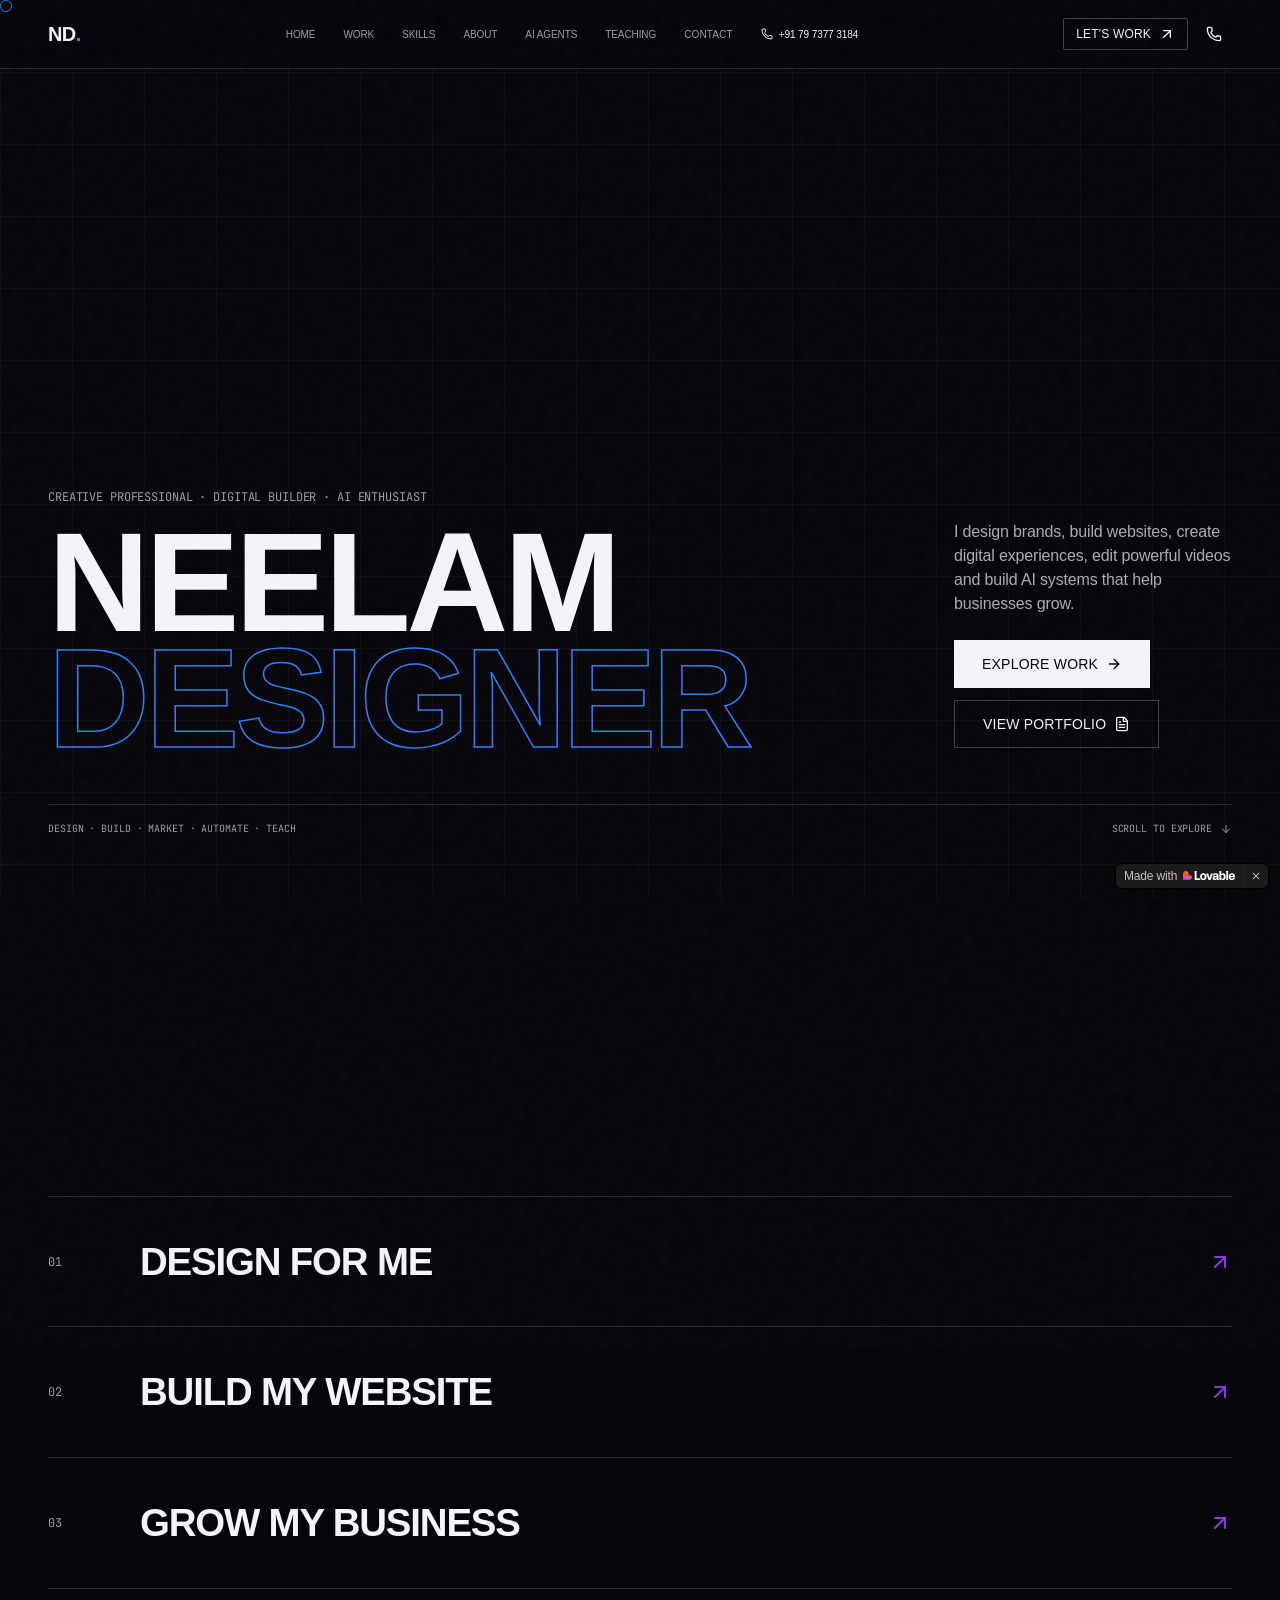
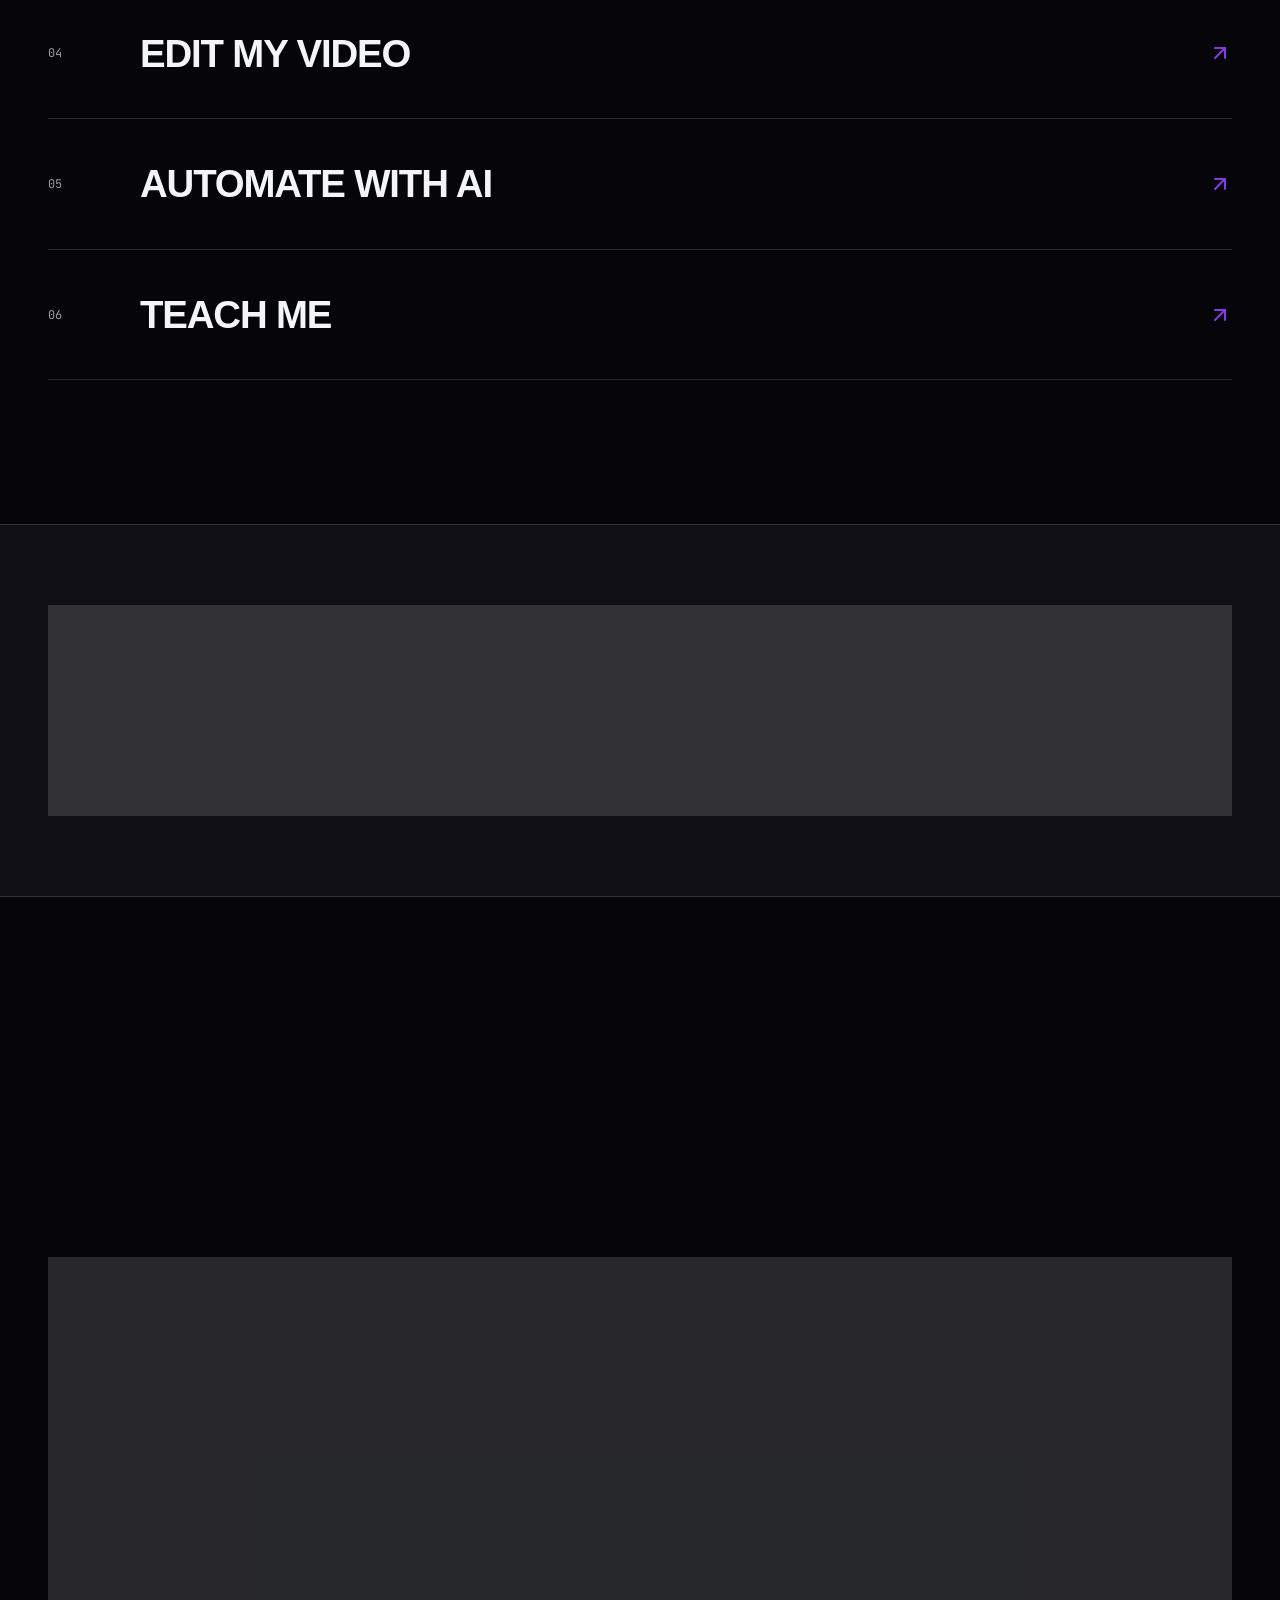
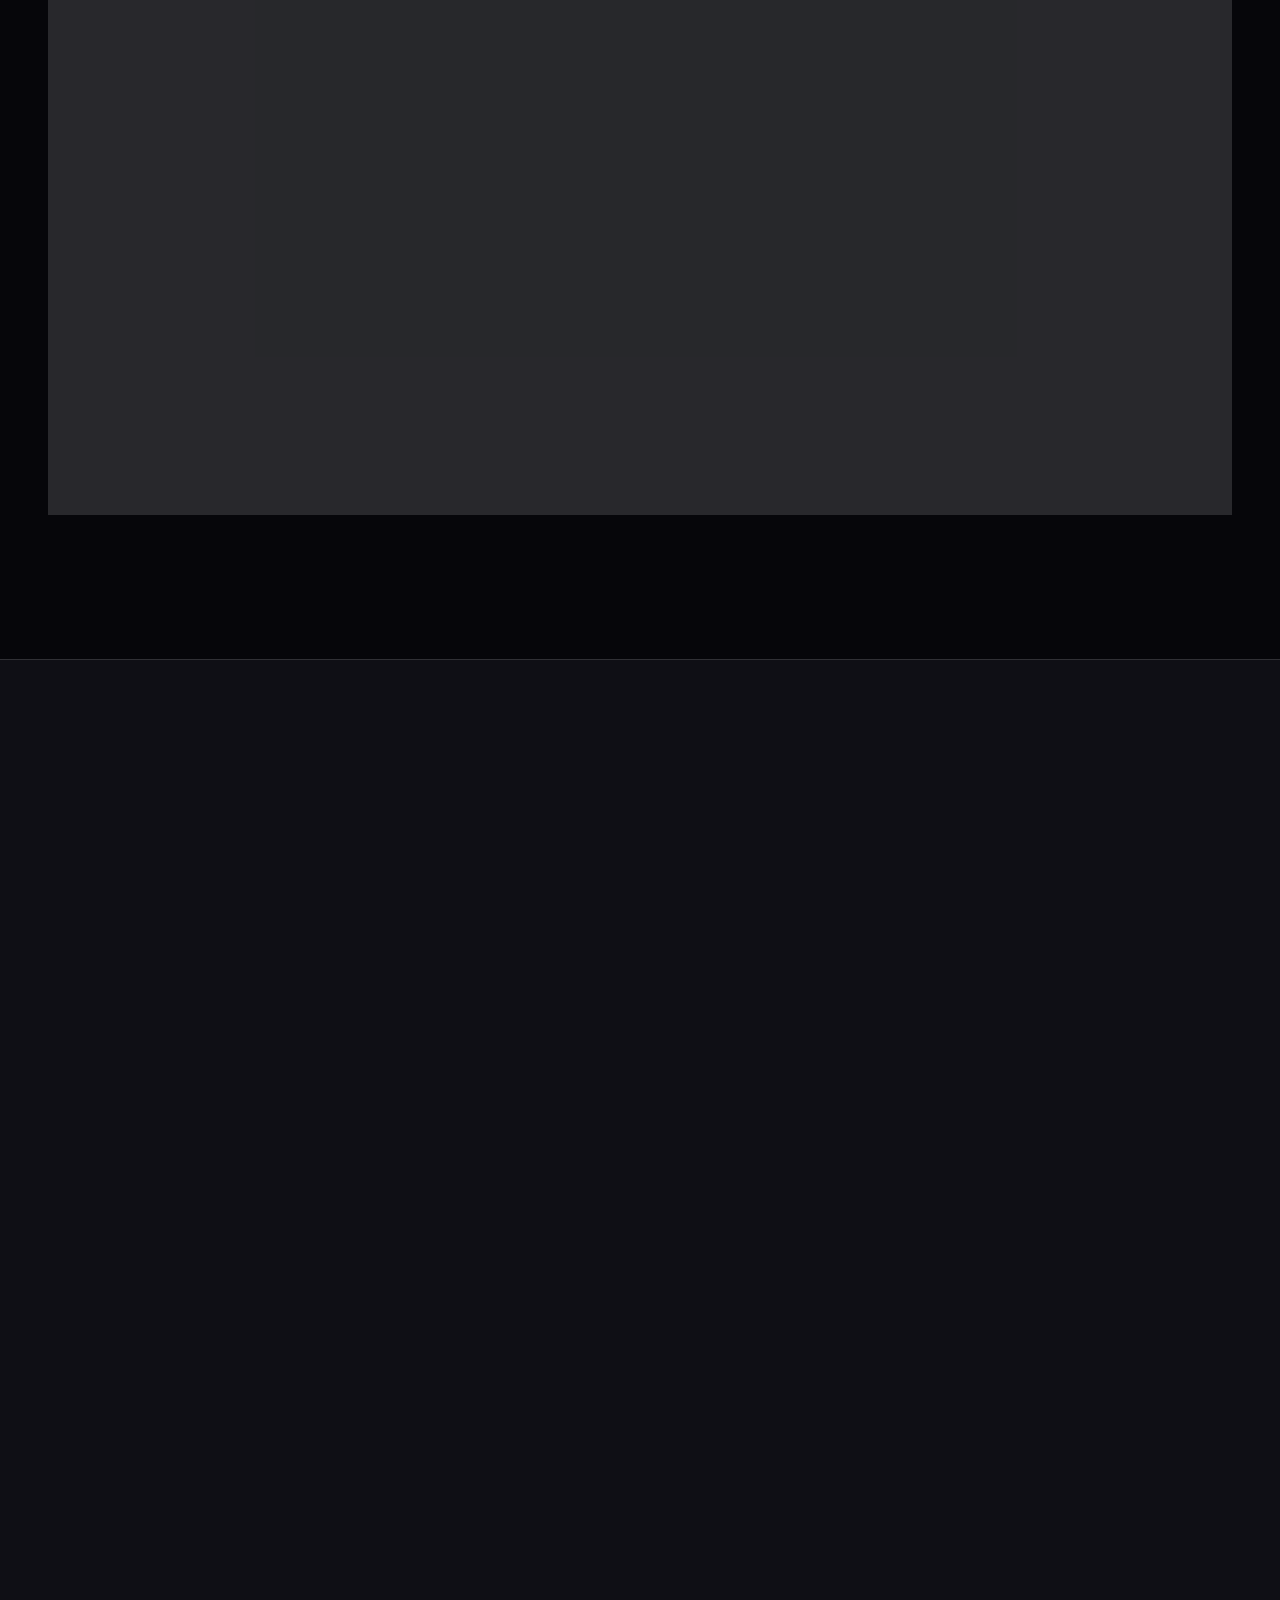
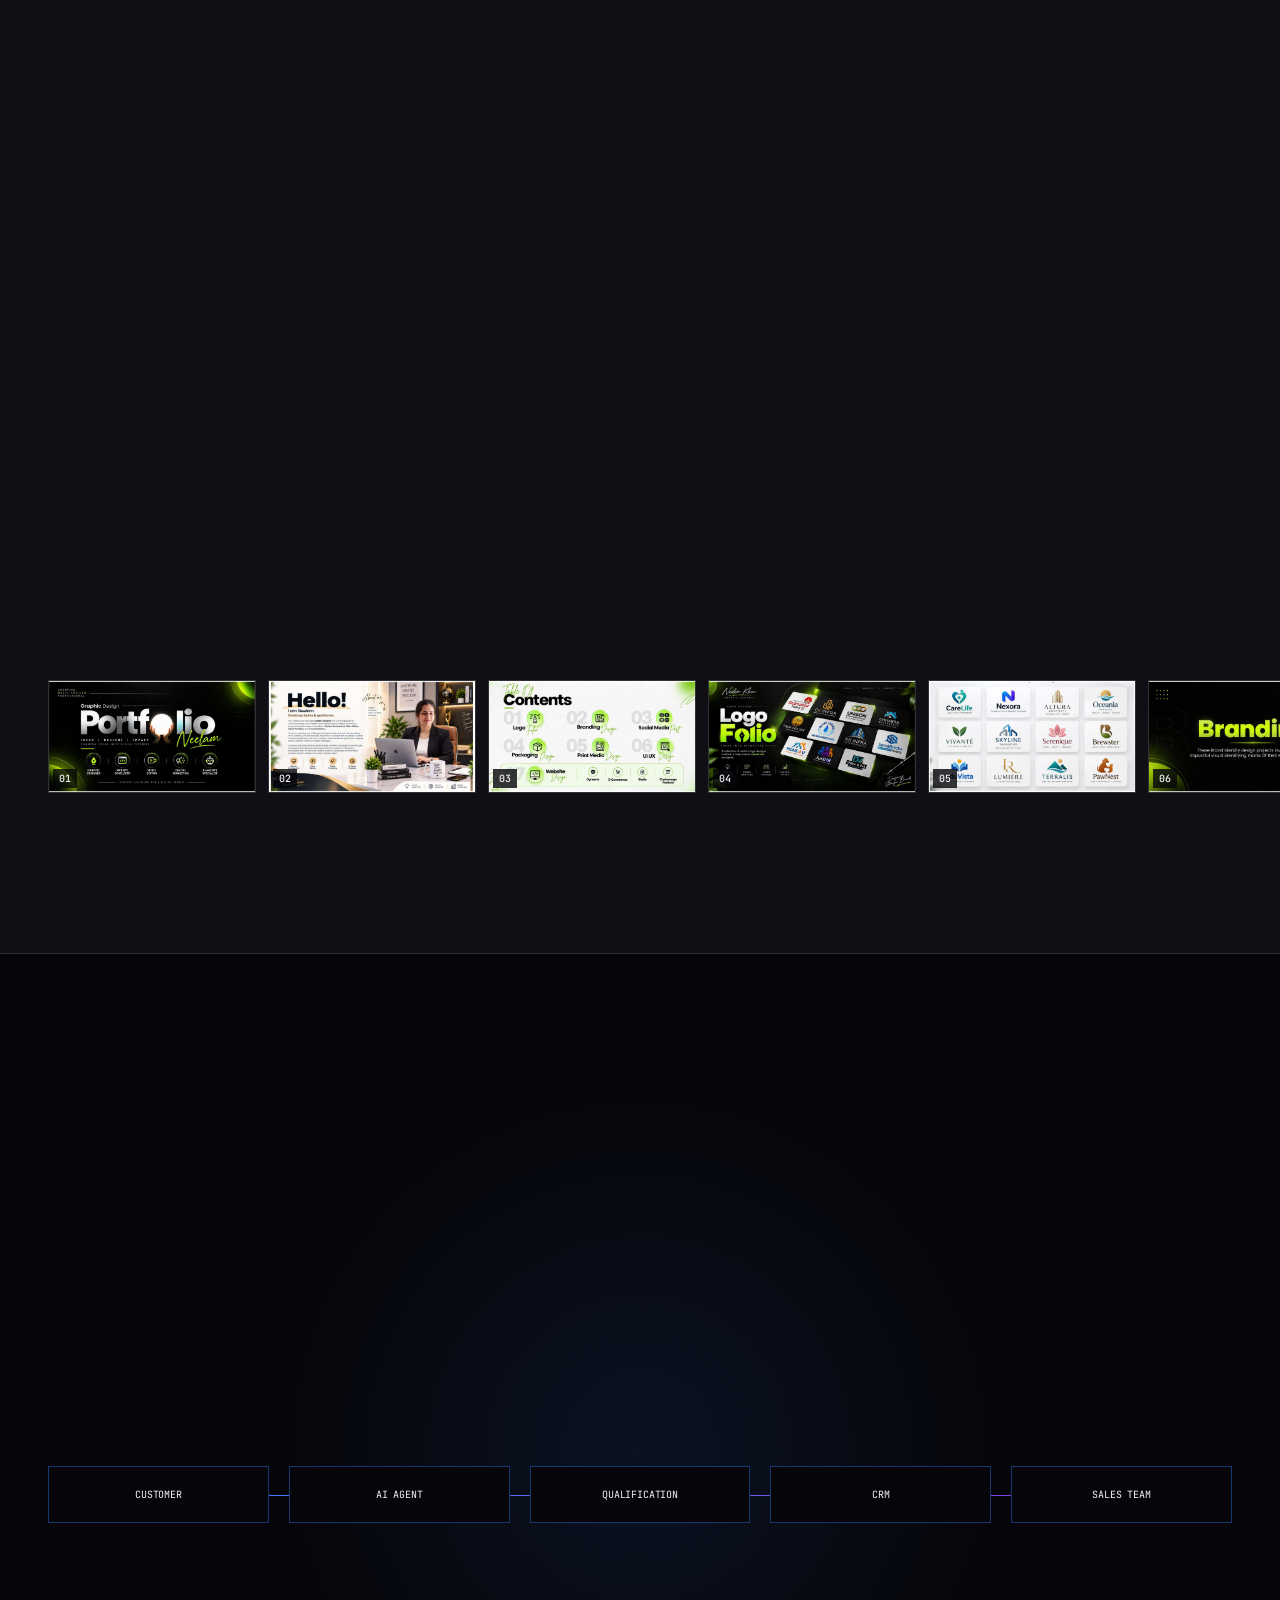
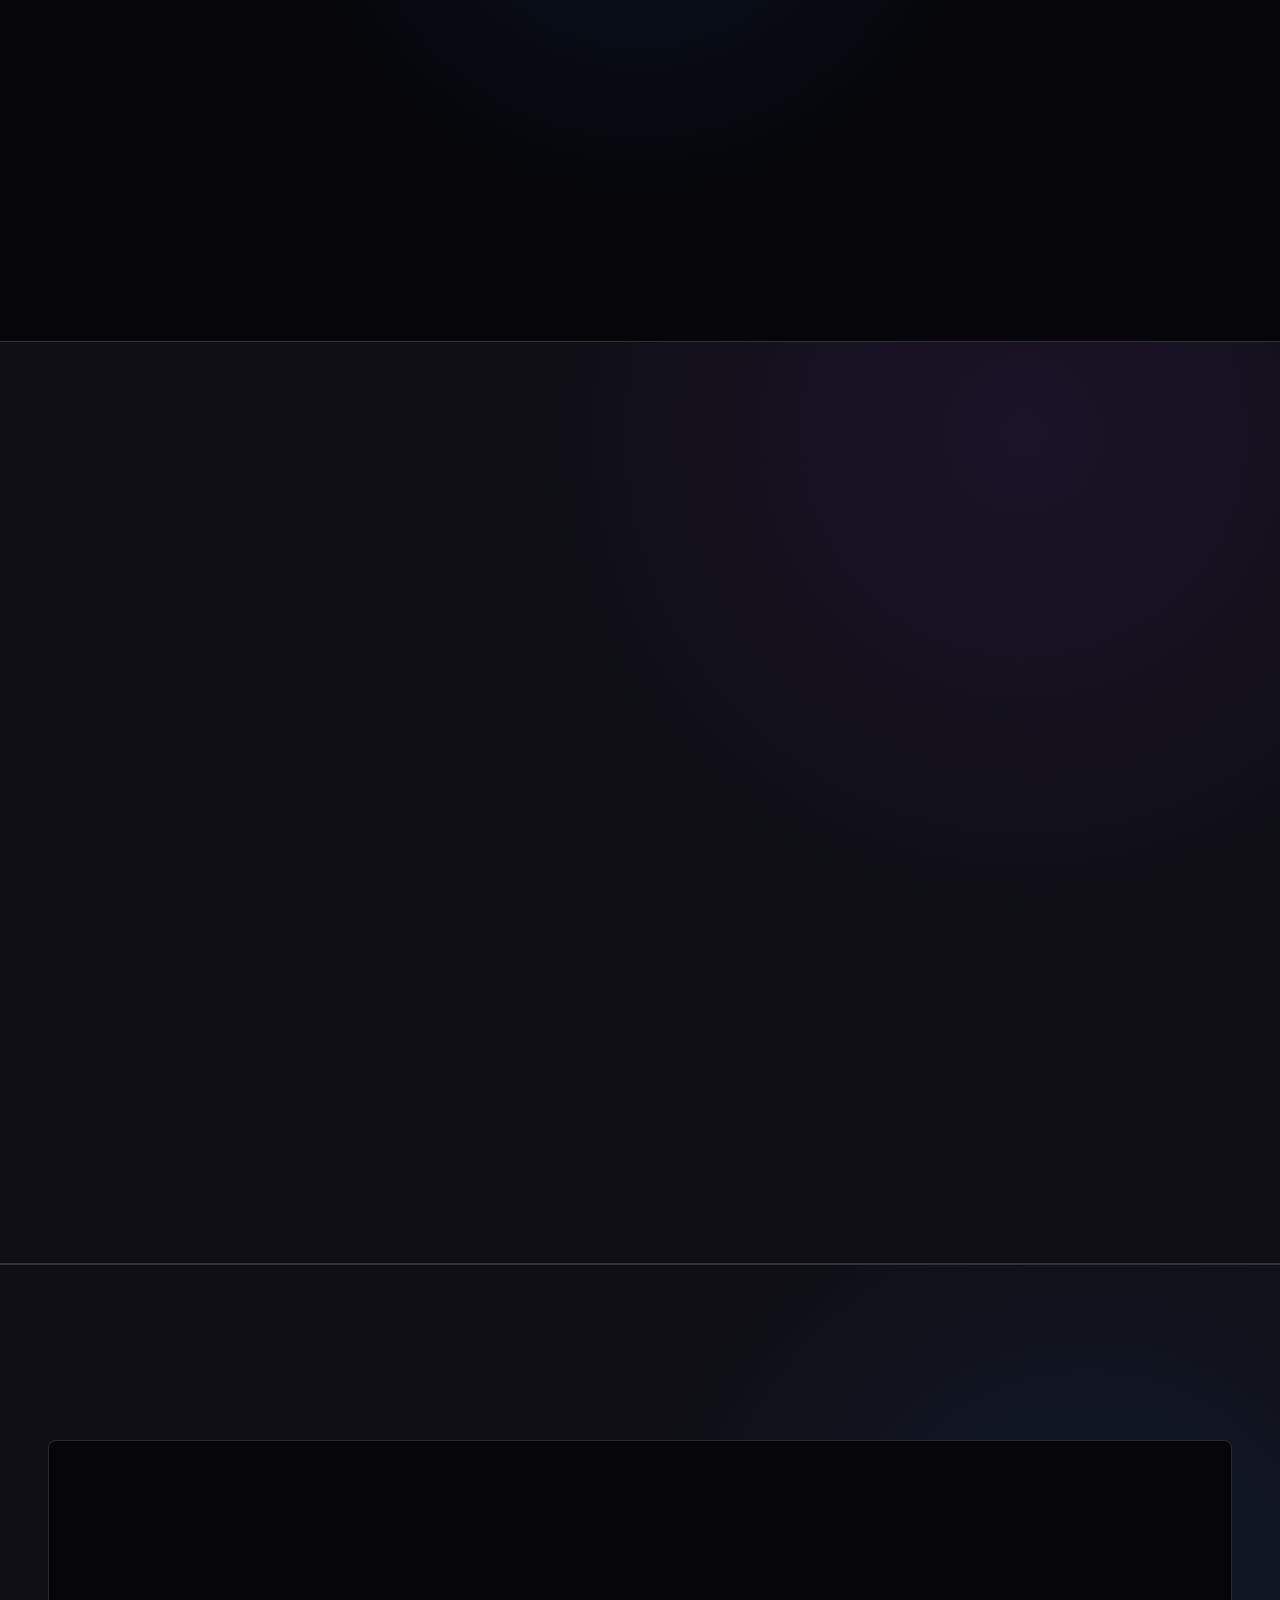
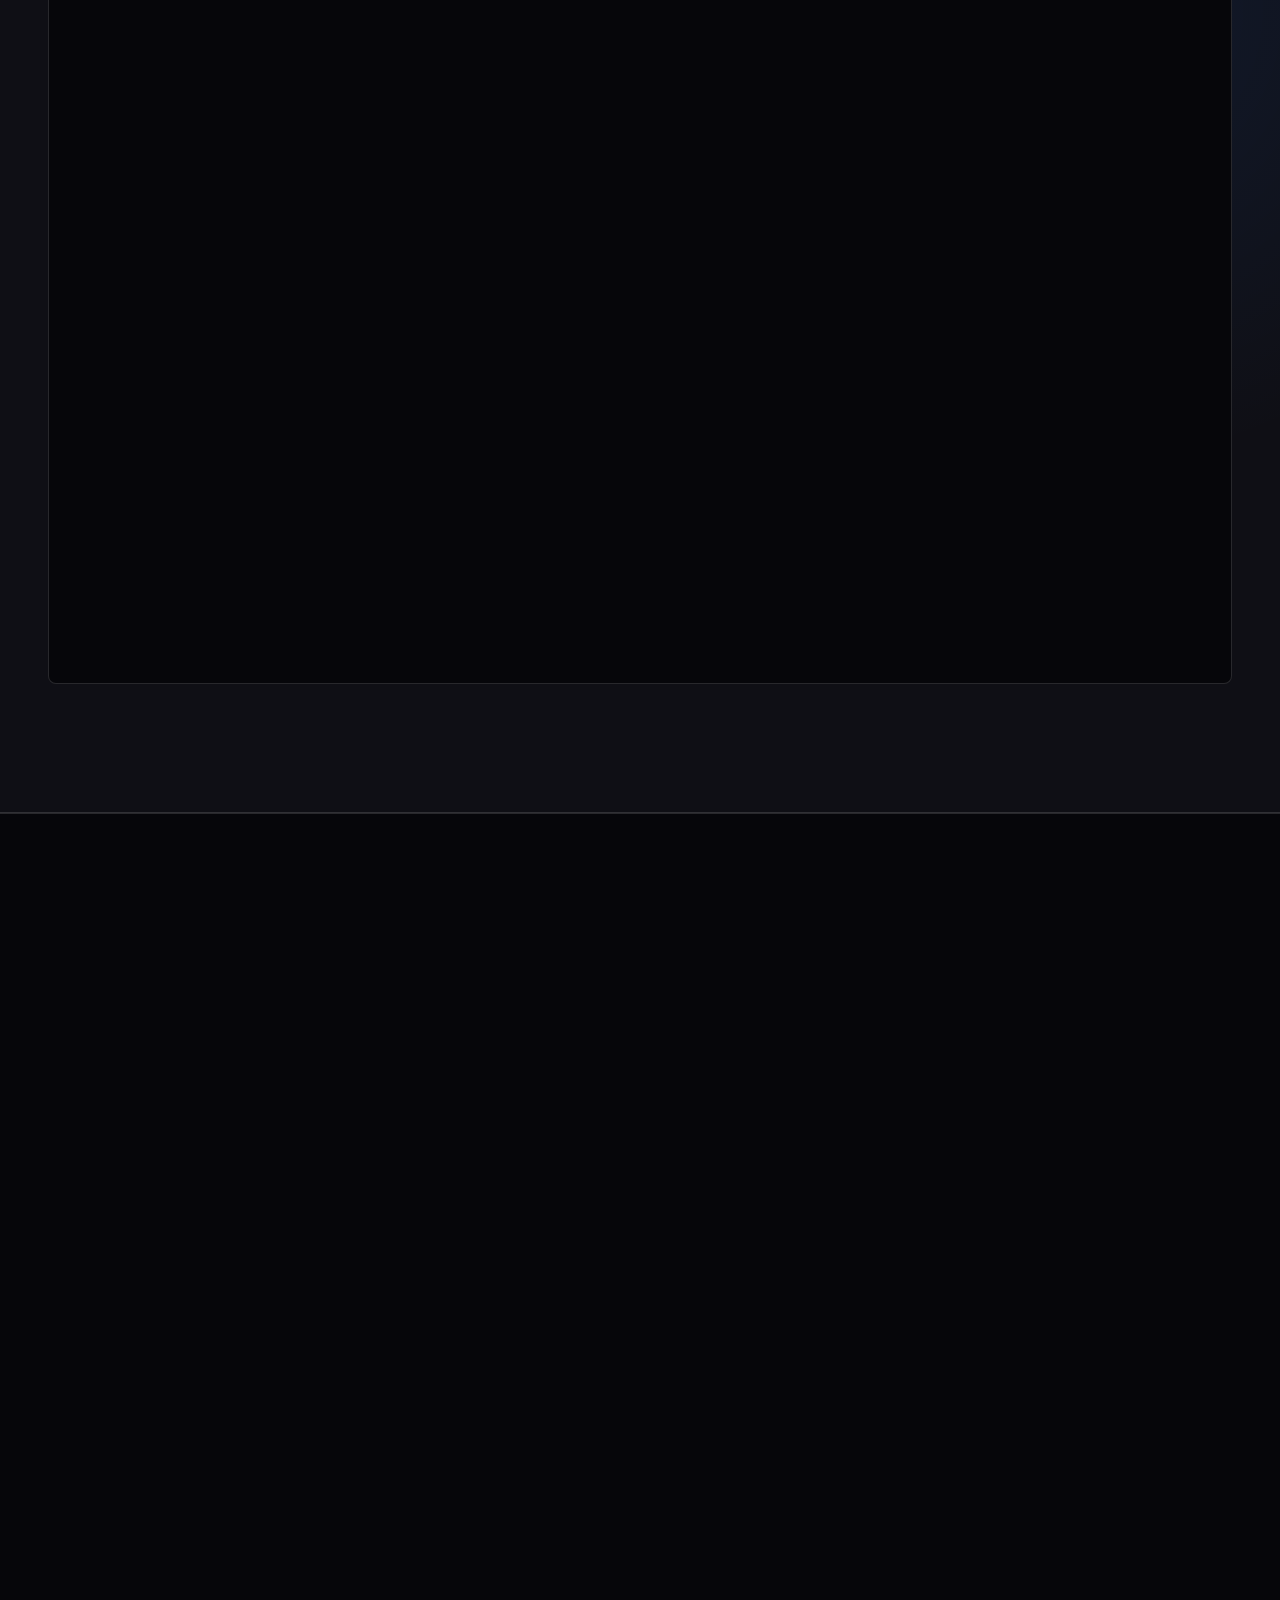
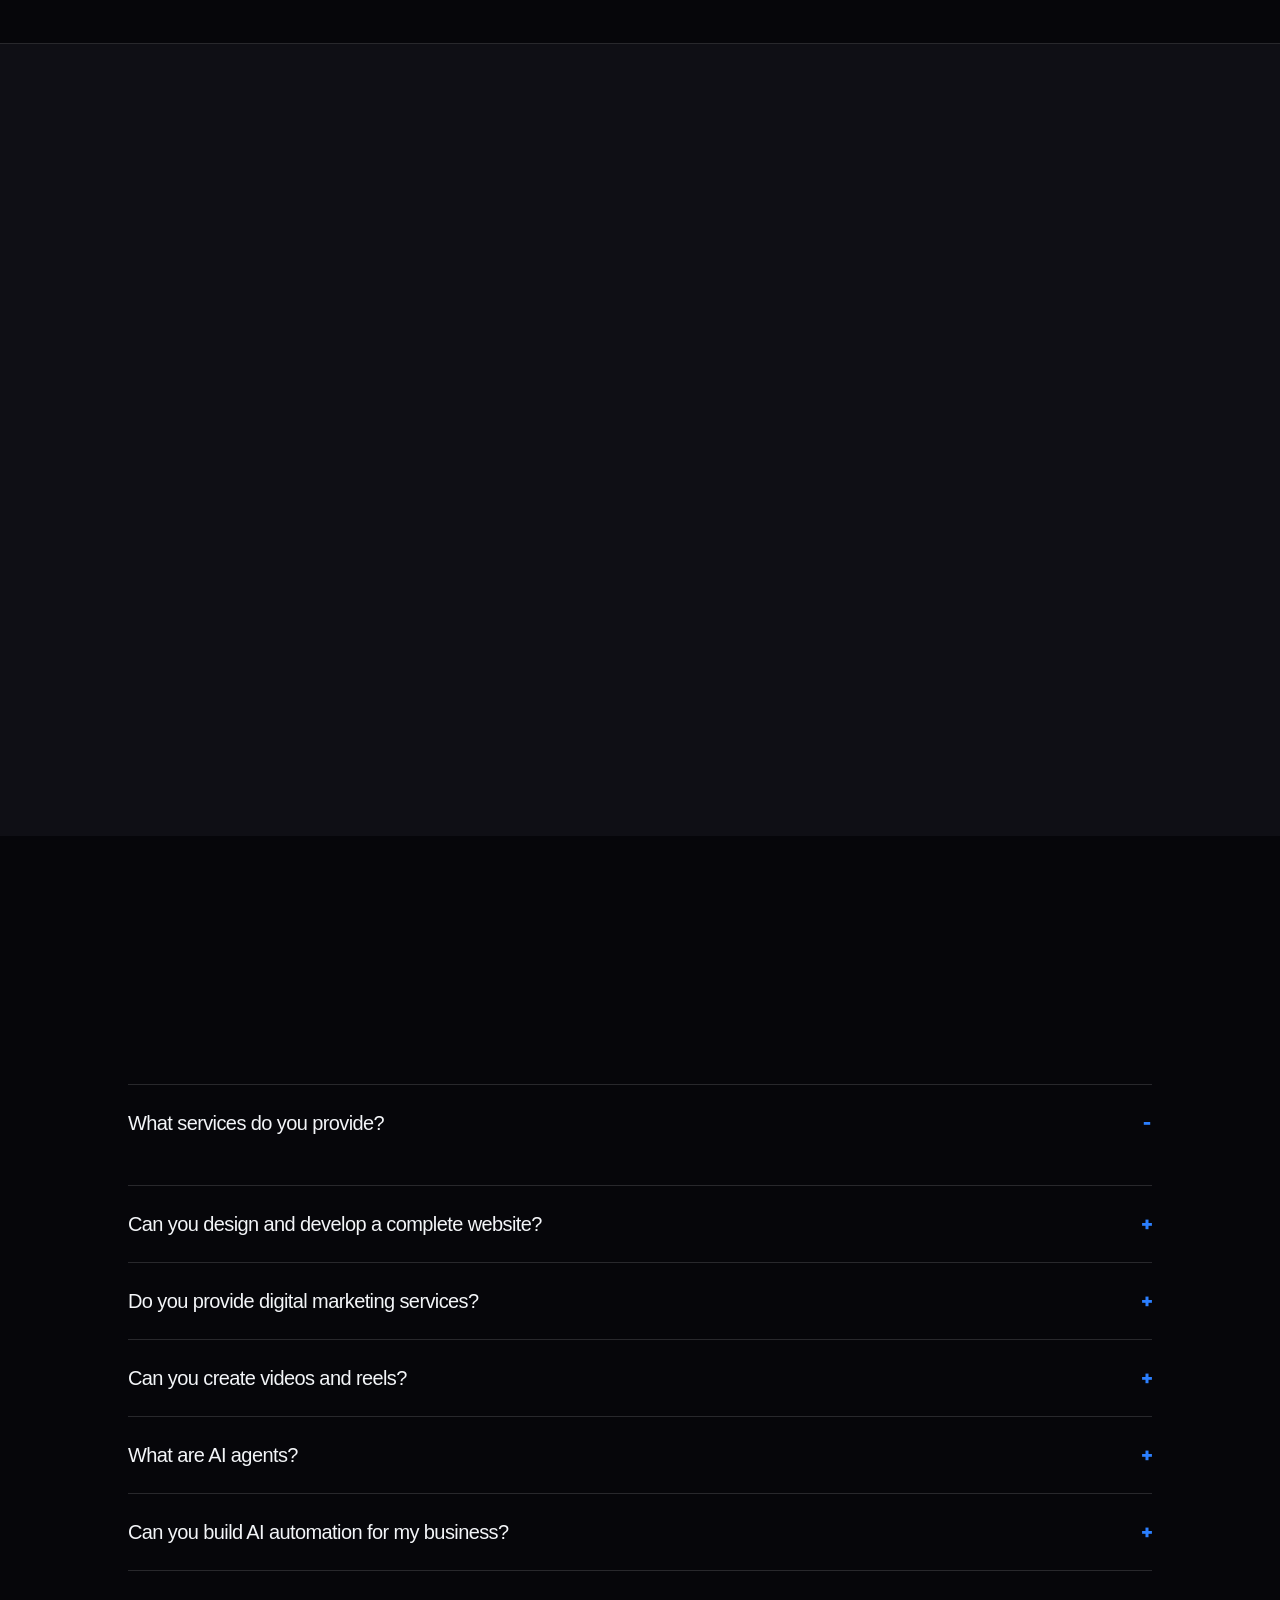
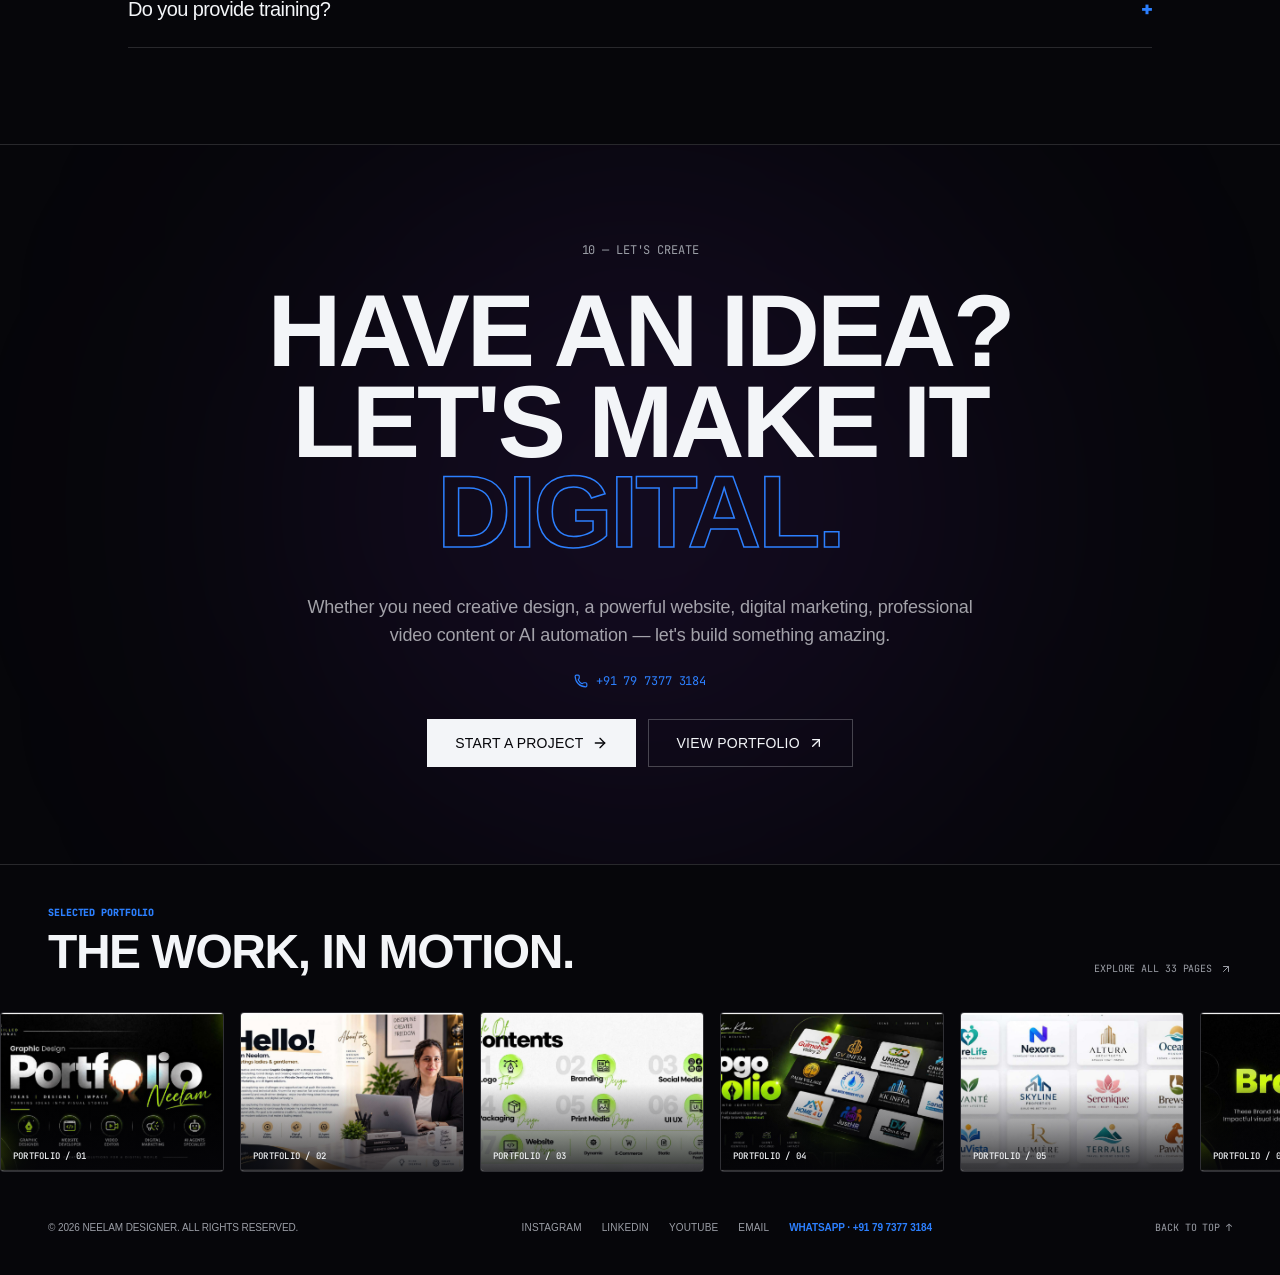
==== commit 49ff38f0: "Restore exact official Lovable experience with dynamic basepath and relative asset resolution" ====
--- a/index.html
+++ b/index.html
@@ -1,4 +1,4 @@
-<!DOCTYPE html><html lang="en"><head><meta charSet="utf-8"/><meta name="viewport" content="width=device-width, initial-scale=1"/><link rel="stylesheet" href="./assets/styles-DxoQTEeJ.css" data-precedence="default"/><link rel="stylesheet" href="https://api.fontshare.com/v2/css?f[]=satoshi@400,500,700,900&amp;f[]=clash-display@500,600,700&amp;f[]=general-sans@400,500,600,700&amp;display=swap"/><link rel="stylesheet" href="./styles.css"/><link rel="stylesheet" href="https://fonts.googleapis.com/css2?family=JetBrains+Mono:wght@400;500;600;700&amp;family=Caveat:wght@600;700&amp;display=swap" data-precedence="default"/><title>Neelam Designer — Creative Digital Experiences</title><meta name="author" content="Neelam Designer"/><meta name="description" content="Neelam creates brands, websites, video, marketing campaigns and AI automation systems."/><meta property="og:title" content="Neelam Designer — Creative Digital Experiences"/><meta property="og:description" content="Design, build, market, automate and teach—with one creative mind."/><meta property="og:type" content="website"/><meta name="twitter:card" content="summary_large_image"/><link rel="preconnect" href="https://fonts.googleapis.com"/><link rel="preconnect" href="https://fonts.gstatic.com" crossorigin="anonymous"/>
+<!DOCTYPE html><html lang="en"><head><meta charSet="utf-8"/><meta name="viewport" content="width=device-width, initial-scale=1"/><link rel="stylesheet" href="./assets/styles-DxoQTEeJ.css" data-precedence="default"/><link rel="stylesheet" href="https://fonts.googleapis.com/css2?family=Sora:wght@400;600;700;800&amp;family=Inter:wght@400;500;600;700&amp;family=JetBrains+Mono:wght@400;500&amp;display=swap" data-precedence="default"/><title>Neelam Designer — Creative Digital Experiences</title><meta name="author" content="Neelam Designer"/><meta name="description" content="Neelam creates brands, websites, video, marketing campaigns and AI automation systems."/><meta property="og:title" content="Neelam Designer — Creative Digital Experiences"/><meta property="og:description" content="Design, build, market, automate and teach—with one creative mind."/><meta property="og:type" content="website"/><meta name="twitter:card" content="summary_large_image"/><link rel="modulepreload" href="./assets/index-CIQLk7MG.js"/><link rel="modulepreload" href="./assets/routes-BkaMr_X4.js"/><link rel="preconnect" href="https://fonts.googleapis.com"/><link rel="preconnect" href="https://fonts.gstatic.com" crossorigin="anonymous"/>
 <style>
 	@font-face {
 		font-family: 'CameraPlainVariable';
@@ -167,256 +167,8 @@
 		}
 	}
 </style>
-<script defer src="/~flock.js" data-proxy-url="/~api/analytics"></script><meta name="twitter:title" content="Neelam Designer â€” Creative Digital Experiences"><meta name="twitter:description" content="Design, build, market, automate and teachâ€”with one creative mind."><meta property="og:image" content="https://pub-bb2e103a32db4e198524a2e9ed8f35b4.r2.dev/a04cf30a9700985c23712b73818e357a/id-preview-2ad7f080--7ae43765-ab1f-422d-96f7-4e4ddd64c2cd.lovable.app-1789192586306.png"><meta name="twitter:image" content="https://pub-bb2e103a32db4e198524a2e9ed8f35b4.r2.dev/a04cf30a9700985c23712b73818e357a/id-preview-2ad7f080--7ae43765-ab1f-422d-96f7-4e4ddd64c2cd.lovable.app-1789192586306.png"><style id="nd-preloader-style">
-  #nd-preloader {
-    animation: ndPreloaderFadeOut 0.5s cubic-bezier(0.16, 1, 0.3, 1) 0.6s forwards;
-    will-change: opacity, transform;
-  }
-  @keyframes ndPreloaderFadeOut {
-    0% { opacity: 1; transform: scale(1); }
-    100% { opacity: 0; transform: scale(0.99); visibility: hidden; pointer-events: none; }
-  }
-</style>
-</head><body><!--$--><div class="noise-overlay min-h-screen bg-background text-foreground"><div class="cursor-dot hidden left-0 top-0"></div><div id="nd-preloader" class="fixed inset-0 z-[100] flex flex-col justify-between bg-background p-6 transition-all duration-500 md:p-12" aria-hidden="false"><div class="font-mono text-xs text-muted-foreground">NEELAM DESIGNER â€” CREATIVE DIGITAL EXPERIENCES</div><div><p class="font-display text-[clamp(3rem,12vw,10rem)] leading-none">HELLO</p><div class="mt-10 h-px bg-border"><div class="h-full bg-primary transition-all" style="width:0%"></div></div></div><div class="flex justify-between font-mono text-xs"><span>LOADING EXPERIENCE</span><span id="nd-preloader-counter">00</span></div></div>
-<script>
-  (function() {
-    var pl = document.getElementById('nd-preloader');
-    var counter = document.getElementById('nd-preloader-counter');
-    if (counter) {
-      var n = 0;
-      var timer = setInterval(function() {
-        n += 25;
-        if (n >= 100) {
-          n = 100;
-          clearInterval(timer);
-        }
-        counter.textContent = (n < 10 ? '0' : '') + n;
-      }, 70);
-    }
-    function removeLoader() {
-      if (pl && !pl.__dismissed) {
-        pl.__dismissed = true;
-        pl.style.transition = 'opacity 0.45s ease, transform 0.45s ease';
-        pl.style.opacity = '0';
-        pl.style.pointerEvents = 'none';
-        setTimeout(function() {
-          if (pl && pl.parentNode) pl.parentNode.removeChild(pl);
-        }, 500);
-      }
-    }
-    setTimeout(removeLoader, 650);
-    window.addEventListener('load', function() { setTimeout(removeLoader, 150); });
-  })();
-</script><header class="glass-nav fixed inset-x-0 top-0 z-50 border-b border-border px-5 py-4 md:px-12"><nav class="mx-auto flex max-w-[1600px] items-center justify-between" aria-label="Primary navigation"><a href="#home" class="font-display text-xl">ND<span class="text-primary">.</span></a><div class="hidden items-center gap-7 font-mono text-[10px] uppercase text-muted-foreground lg:flex"><a href="#home" class="transition-colors hover:text-foreground">Home</a><a href="#work" class="transition-colors hover:text-foreground">Work</a><a href="#skills" class="transition-colors hover:text-foreground">Skills</a><a href="#about" class="transition-colors hover:text-foreground">About</a><a href="#ai-agents" class="transition-colors hover:text-foreground">AI Agents</a><a href="#teaching" class="transition-colors hover:text-foreground">Teaching</a><a href="#contact" class="transition-colors hover:text-foreground">Contact</a><a href="https://wa.me/917973773184?text=Hi%20Neelam%2C%20I%20want%20to%20book%20a%20project." target="_blank" rel="noopener noreferrer" class="flex items-center gap-1.5 text-foreground transition-colors hover:text-primary"><svg xmlns="http://www.w3.org/2000/svg" width="24" height="24" viewBox="0 0 24 24" fill="none" stroke="currentColor" stroke-width="2" stroke-linecap="round" stroke-linejoin="round" class="lucide lucide-phone h-3 w-3" aria-hidden="true"><path d="M13.832 16.568a1 1 0 0 0 1.213-.303l.355-.465A2 2 0 0 1 17 15h3a2 2 0 0 1 2 2v3a2 2 0 0 1-2 2A18 18 0 0 1 2 4a2 2 0 0 1 2-2h3a2 2 0 0 1 2 2v3a2 2 0 0 1-.8 1.6l-.468.351a1 1 0 0 0-.292 1.233 14 14 0 0 0 6.392 6.384"></path></svg> +91 79 7377 3184</a></div><div class="flex items-center gap-2"><a href="#contact" class="items-center justify-center gap-2 whitespace-nowrap font-medium cursor-pointer transition-colors focus-visible:outline-none focus-visible:ring-1 focus-visible:ring-ring disabled:pointer-events-none disabled:opacity-50 disabled:cursor-not-allowed [&amp;_svg]:pointer-events-none [&amp;_svg]:size-4 [&amp;_svg]:shrink-0 border border-foreground/25 bg-transparent text-foreground shadow-none hover:border-primary hover:bg-primary/10 h-8 rounded-md px-3 text-xs hidden sm:inline-flex">LET&#x27;S WORK <svg xmlns="http://www.w3.org/2000/svg" width="24" height="24" viewBox="0 0 24 24" fill="none" stroke="currentColor" stroke-width="2" stroke-linecap="round" stroke-linejoin="round" class="lucide lucide-arrow-up-right" aria-hidden="true"><path d="M7 7h10v10"></path><path d="M7 17 17 7"></path></svg></a><a href="https://wa.me/917973773184?text=Hi%20Neelam%2C%20I%20want%20to%20book%20a%20project." target="_blank" rel="noopener noreferrer" class="items-center justify-center gap-2 whitespace-nowrap rounded-md text-sm font-medium cursor-pointer transition-colors focus-visible:outline-none focus-visible:ring-1 focus-visible:ring-ring disabled:pointer-events-none disabled:opacity-50 disabled:cursor-not-allowed [&amp;_svg]:pointer-events-none [&amp;_svg]:size-4 [&amp;_svg]:shrink-0 hover:bg-accent hover:text-accent-foreground h-9 w-9 hidden sm:inline-flex" aria-label="WhatsApp +91 79 7377 3184"><svg xmlns="http://www.w3.org/2000/svg" width="24" height="24" viewBox="0 0 24 24" fill="none" stroke="currentColor" stroke-width="2" stroke-linecap="round" stroke-linejoin="round" class="lucide lucide-phone h-[18px] w-[18px]" aria-hidden="true"><path d="M13.832 16.568a1 1 0 0 0 1.213-.303l.355-.465A2 2 0 0 1 17 15h3a2 2 0 0 1 2 2v3a2 2 0 0 1-2 2A18 18 0 0 1 2 4a2 2 0 0 1 2-2h3a2 2 0 0 1 2 2v3a2 2 0 0 1-.8 1.6l-.468.351a1 1 0 0 0-.292 1.233 14 14 0 0 0 6.392 6.384"></path></svg></a><button class="inline-flex items-center justify-center gap-2 whitespace-nowrap rounded-md text-sm font-medium cursor-pointer transition-colors focus-visible:outline-none focus-visible:ring-1 focus-visible:ring-ring disabled:pointer-events-none disabled:opacity-50 disabled:cursor-not-allowed [&amp;_svg]:pointer-events-none [&amp;_svg]:size-4 [&amp;_svg]:shrink-0 hover:bg-accent hover:text-accent-foreground h-9 w-9 lg:hidden" aria-label="Toggle navigation"><svg xmlns="http://www.w3.org/2000/svg" width="24" height="24" viewBox="0 0 24 24" fill="none" stroke="currentColor" stroke-width="2" stroke-linecap="round" stroke-linejoin="round" class="lucide lucide-menu" aria-hidden="true"><path d="M4 5h16"></path><path d="M4 12h16"></path><path d="M4 19h16"></path></svg></button></div></nav></header><main><section id="home" class="relative flex min-h-[100svh] items-end overflow-hidden px-5 pb-10 pt-28 md:px-12 md:pb-16"><video class="hero-media hero-video-mask absolute inset-0 h-full w-full object-cover opacity-55" autoPlay="" muted="" loop="" playsInline="" poster="https://labs.google/fx/api/og-video/thumbnail/shared/6eabf7aa-acaa-417a-a021-5674fda1697b"><source src="https://labs.google/fx/api/og-video/shared/6eabf7aa-acaa-417a-a021-5674fda1697b" type="video/mp4"/></video><div class="absolute inset-0 bg-[linear-gradient(90deg,var(--background)_0%,transparent_60%),linear-gradient(0deg,var(--background)_0%,transparent_48%)]"></div><div class="absolute inset-0 bg-[linear-gradient(var(--border)_1px,transparent_1px),linear-gradient(90deg,var(--border)_1px,transparent_1px)] bg-[size:72px_72px] opacity-25"></div><div class="relative z-10 mx-auto grid w-full max-w-[1600px] grid-cols-12 items-end gap-6"><div class="col-span-12 lg:col-span-9"><p class="mb-5 font-mono text-[10px] uppercase text-muted-foreground md:text-xs">Creative professional Â· Digital builder Â· AI enthusiast</p><h1 class="hero-title font-display text-[clamp(3.5rem,11vw,10rem)] leading-[.82]"><span class="block">NEELAM</span><span class="text-outline-primary block">DESIGNER</span></h1></div><div class="col-span-12 mb-2 space-y-6 lg:col-span-3"><p class="max-w-sm text-base text-foreground/70">I design brands, build websites, create digital experiences, edit powerful videos and build AI systems that help businesses grow.</p><div class="flex flex-wrap gap-3"><a href="#work" class="inline-flex items-center justify-center gap-2 whitespace-nowrap text-sm font-medium cursor-pointer transition-colors focus-visible:outline-none focus-visible:ring-1 focus-visible:ring-ring disabled:pointer-events-none disabled:opacity-50 disabled:cursor-not-allowed [&amp;_svg]:pointer-events-none [&amp;_svg]:size-4 [&amp;_svg]:shrink-0 rounded-none bg-foreground text-background shadow-none hover:bg-primary hover:text-primary-foreground h-12 px-7">EXPLORE WORK <svg xmlns="http://www.w3.org/2000/svg" width="24" height="24" viewBox="0 0 24 24" fill="none" stroke="currentColor" stroke-width="2" stroke-linecap="round" stroke-linejoin="round" class="lucide lucide-arrow-right" aria-hidden="true"><path d="M5 12h14"></path><path d="m12 5 7 7-7 7"></path></svg></a><button class="inline-flex items-center justify-center gap-2 whitespace-nowrap text-sm font-medium cursor-pointer transition-colors focus-visible:outline-none focus-visible:ring-1 focus-visible:ring-ring disabled:pointer-events-none disabled:opacity-50 disabled:cursor-not-allowed [&amp;_svg]:pointer-events-none [&amp;_svg]:size-4 [&amp;_svg]:shrink-0 rounded-none border border-foreground/25 bg-transparent text-foreground shadow-none hover:border-primary hover:bg-primary/10 h-12 px-7">VIEW PORTFOLIO <svg xmlns="http://www.w3.org/2000/svg" width="24" height="24" viewBox="0 0 24 24" fill="none" stroke="currentColor" stroke-width="2" stroke-linecap="round" stroke-linejoin="round" class="lucide lucide-file-text" aria-hidden="true"><path d="M6 22a2 2 0 0 1-2-2V4a2 2 0 0 1 2-2h8a2.4 2.4 0 0 1 1.704.706l3.588 3.588A2.4 2.4 0 0 1 20 8v12a2 2 0 0 1-2 2z"></path><path d="M14 2v5a1 1 0 0 0 1 1h5"></path><path d="M10 9H8"></path><path d="M16 13H8"></path><path d="M16 17H8"></path></svg></button></div></div><div class="col-span-12 mt-6 flex items-center justify-between border-t border-border pt-4 font-mono text-[10px] text-muted-foreground"><span>DESIGN Â· BUILD Â· MARKET Â· AUTOMATE Â· TEACH</span><a href="#services" class="flex items-center gap-2">SCROLL TO EXPLORE <svg xmlns="http://www.w3.org/2000/svg" width="24" height="24" viewBox="0 0 24 24" fill="none" stroke="currentColor" stroke-width="2" stroke-linecap="round" stroke-linejoin="round" class="lucide lucide-arrow-down h-3 w-3" aria-hidden="true"><path d="M12 5v14"></path><path d="m19 12-7 7-7-7"></path></svg></a></div></div></section><section id="services" class="px-5 py-24 md:px-12 md:py-36"><div class="reveal mx-auto mb-14 flex max-w-[1600px] flex-col justify-between gap-6 md:flex-row md:items-end"><div><p class="mb-4 font-mono text-[10px] text-primary">01<!-- --> â€” <!-- -->THE PRACTICE</p><h2 class="font-display text-[clamp(2.35rem,5.5vw,5.5rem)] leading-[.92]">WHAT DO YOU NEED?</h2></div><p class="font-mono text-[10px] text-muted-foreground">NEELAM DESIGNER / 2026</p></div><div class="mx-auto max-w-[1600px] border-t border-border"><a href="#contact" class="service-row group grid grid-cols-[3rem_1fr_auto] items-center gap-3 border-b border-border py-6 transition-all hover:px-3 md:grid-cols-[5rem_1fr_1fr_auto] md:py-9"><span class="font-mono text-xs text-muted-foreground">01</span><h3 class="font-display text-[clamp(1.35rem,3vw,3rem)] group-hover:text-primary">DESIGN FOR ME</h3><p class="service-description hidden max-w-md text-foreground/55 opacity-0 transition-all md:block md:translate-x-8">Graphic design, branding, social media creatives and marketing materials.</p><svg xmlns="http://www.w3.org/2000/svg" width="24" height="24" viewBox="0 0 24 24" fill="none" stroke="currentColor" stroke-width="2" stroke-linecap="round" stroke-linejoin="round" class="lucide lucide-arrow-up-right text-secondary" aria-hidden="true"><path d="M7 7h10v10"></path><path d="M7 17 17 7"></path></svg></a><a href="#contact" class="service-row group grid grid-cols-[3rem_1fr_auto] items-center gap-3 border-b border-border py-6 transition-all hover:px-3 md:grid-cols-[5rem_1fr_1fr_auto] md:py-9"><span class="font-mono text-xs text-muted-foreground">02</span><h3 class="font-display text-[clamp(1.35rem,3vw,3rem)] group-hover:text-primary">BUILD MY WEBSITE</h3><p class="service-description hidden max-w-md text-foreground/55 opacity-0 transition-all md:block md:translate-x-8">Modern, responsive and high-converting websites.</p><svg xmlns="http://www.w3.org/2000/svg" width="24" height="24" viewBox="0 0 24 24" fill="none" stroke="currentColor" stroke-width="2" stroke-linecap="round" stroke-linejoin="round" class="lucide lucide-arrow-up-right text-secondary" aria-hidden="true"><path d="M7 7h10v10"></path><path d="M7 17 17 7"></path></svg></a><a href="#contact" class="service-row group grid grid-cols-[3rem_1fr_auto] items-center gap-3 border-b border-border py-6 transition-all hover:px-3 md:grid-cols-[5rem_1fr_1fr_auto] md:py-9"><span class="font-mono text-xs text-muted-foreground">03</span><h3 class="font-display text-[clamp(1.35rem,3vw,3rem)] group-hover:text-primary">GROW MY BUSINESS</h3><p class="service-description hidden max-w-md text-foreground/55 opacity-0 transition-all md:block md:translate-x-8">Digital marketing, advertising and lead generation strategies.</p><svg xmlns="http://www.w3.org/2000/svg" width="24" height="24" viewBox="0 0 24 24" fill="none" stroke="currentColor" stroke-width="2" stroke-linecap="round" stroke-linejoin="round" class="lucide lucide-arrow-up-right text-secondary" aria-hidden="true"><path d="M7 7h10v10"></path><path d="M7 17 17 7"></path></svg></a><a href="#contact" class="service-row group grid grid-cols-[3rem_1fr_auto] items-center gap-3 border-b border-border py-6 transition-all hover:px-3 md:grid-cols-[5rem_1fr_1fr_auto] md:py-9"><span class="font-mono text-xs text-muted-foreground">04</span><h3 class="font-display text-[clamp(1.35rem,3vw,3rem)] group-hover:text-primary">EDIT MY VIDEO</h3><p class="service-description hidden max-w-md text-foreground/55 opacity-0 transition-all md:block md:translate-x-8">Professional reels, advertisements and promotional videos.</p><svg xmlns="http://www.w3.org/2000/svg" width="24" height="24" viewBox="0 0 24 24" fill="none" stroke="currentColor" stroke-width="2" stroke-linecap="round" stroke-linejoin="round" class="lucide lucide-arrow-up-right text-secondary" aria-hidden="true"><path d="M7 7h10v10"></path><path d="M7 17 17 7"></path></svg></a><a href="#contact" class="service-row group grid grid-cols-[3rem_1fr_auto] items-center gap-3 border-b border-border py-6 transition-all hover:px-3 md:grid-cols-[5rem_1fr_1fr_auto] md:py-9"><span class="font-mono text-xs text-muted-foreground">05</span><h3 class="font-display text-[clamp(1.35rem,3vw,3rem)] group-hover:text-primary">AUTOMATE WITH AI</h3><p class="service-description hidden max-w-md text-foreground/55 opacity-0 transition-all md:block md:translate-x-8">AI agents and intelligent automation systems for businesses.</p><svg xmlns="http://www.w3.org/2000/svg" width="24" height="24" viewBox="0 0 24 24" fill="none" stroke="currentColor" stroke-width="2" stroke-linecap="round" stroke-linejoin="round" class="lucide lucide-arrow-up-right text-secondary" aria-hidden="true"><path d="M7 7h10v10"></path><path d="M7 17 17 7"></path></svg></a><a href="#contact" class="service-row group grid grid-cols-[3rem_1fr_auto] items-center gap-3 border-b border-border py-6 transition-all hover:px-3 md:grid-cols-[5rem_1fr_1fr_auto] md:py-9"><span class="font-mono text-xs text-muted-foreground">06</span><h3 class="font-display text-[clamp(1.35rem,3vw,3rem)] group-hover:text-primary">TEACH ME</h3><p class="service-description hidden max-w-md text-foreground/55 opacity-0 transition-all md:block md:translate-x-8">Training and mentorship in design, websites, marketing and AI tools.</p><svg xmlns="http://www.w3.org/2000/svg" width="24" height="24" viewBox="0 0 24 24" fill="none" stroke="currentColor" stroke-width="2" stroke-linecap="round" stroke-linejoin="round" class="lucide lucide-arrow-up-right text-secondary" aria-hidden="true"><path d="M7 7h10v10"></path><path d="M7 17 17 7"></path></svg></a></div></section><section class="border-y border-border bg-card px-5 py-20 md:px-12"><div class="mx-auto grid max-w-[1600px] grid-cols-2 gap-px bg-border md:grid-cols-4"><div class="reveal bg-card p-6 md:p-10"><p class="font-display text-[clamp(2.5rem,6vw,6rem)] text-primary">6+</p><p class="font-mono text-[10px] text-muted-foreground">YEARS EXPERIENCE</p></div><div class="reveal bg-card p-6 md:p-10"><p class="font-display text-[clamp(2.5rem,6vw,6rem)] text-primary">500+</p><p class="font-mono text-[10px] text-muted-foreground">CREATIVE PROJECTS</p></div><div class="reveal bg-card p-6 md:p-10"><p class="font-display text-[clamp(2.5rem,6vw,6rem)] text-primary">06</p><p class="font-mono text-[10px] text-muted-foreground">DIGITAL SKILLS</p></div><div class="reveal bg-card p-6 md:p-10"><p class="font-display text-[clamp(2.5rem,6vw,6rem)] text-primary">AI</p><p class="font-mono text-[10px] text-muted-foreground">AUTOMATION READY</p></div></div></section><section id="skills" class="px-5 py-24 md:px-12 md:py-36"><div class="reveal mx-auto mb-14 flex max-w-[1600px] flex-col justify-between gap-6 md:flex-row md:items-end"><div><p class="mb-4 font-mono text-[10px] text-primary">02<!-- --> â€” <!-- -->CAPABILITIES</p><h2 class="font-display text-[clamp(2.35rem,5.5vw,5.5rem)] leading-[.92]">EVERYTHING DIGITAL.<br/><span class="text-outline">ONE CREATIVE MIND.</span></h2></div><p class="font-mono text-[10px] text-muted-foreground">NEELAM DESIGNER / 2026</p></div><div class="mx-auto grid max-w-[1600px] gap-px bg-border md:grid-cols-2"><article class="reveal group bg-background p-7 md:p-12"><span class="font-mono text-xs text-primary">0<!-- -->1</span><h3 class="mt-10 font-display text-2xl md:text-4xl">GRAPHIC DESIGN</h3><p class="mt-5 max-w-xl leading-7 text-muted-foreground">Social Media Design Â· Branding Â· Advertising Creatives Â· Posters Â· EDM Designs Â· Real Estate Marketing Â· Corporate Designs Â· Creative Campaigns</p></article><article class="reveal group bg-background p-7 md:p-12"><span class="font-mono text-xs text-primary">0<!-- -->2</span><h3 class="mt-10 font-display text-2xl md:text-4xl">WEBSITE DEVELOPMENT</h3><p class="mt-5 max-w-xl leading-7 text-muted-foreground">Modern Websites Â· Responsive Design Â· Landing Pages Â· Portfolio Websites Â· Business Websites Â· UI/UX Design Â· Animated Websites</p></article><article class="reveal group bg-background p-7 md:p-12"><span class="font-mono text-xs text-primary">0<!-- -->3</span><h3 class="mt-10 font-display text-2xl md:text-4xl">DIGITAL MARKETING</h3><p class="mt-5 max-w-xl leading-7 text-muted-foreground">Social Media Marketing Â· Meta Ads Â· Lead Generation Â· Content Strategy Â· Brand Growth Â· Campaign Management</p></article><article class="reveal group bg-background p-7 md:p-12"><span class="font-mono text-xs text-primary">0<!-- -->4</span><h3 class="mt-10 font-display text-2xl md:text-4xl">VIDEO EDITING</h3><p class="mt-5 max-w-xl leading-7 text-muted-foreground">Instagram Reels Â· Promotional Videos Â· Real Estate Videos Â· AI Videos Â· Advertisement Videos Â· Motion Graphics Â· Cinematic Editing</p></article><article class="reveal group bg-background p-7 md:p-12"><span class="font-mono text-xs text-primary">0<!-- -->5</span><h3 class="mt-10 font-display text-2xl md:text-4xl">AI AGENTS &amp; AUTOMATION</h3><p class="mt-5 max-w-xl leading-7 text-muted-foreground">AI Agents Â· Lead Qualification Â· Customer Support Automation Â· AI Chatbots Â· Sales Automation Â· Workflow Automation</p></article><article class="reveal group bg-background p-7 md:p-12"><span class="font-mono text-xs text-primary">0<!-- -->6</span><h3 class="mt-10 font-display text-2xl md:text-4xl">TEACHING &amp; TRAINING</h3><p class="mt-5 max-w-xl leading-7 text-muted-foreground">Graphic Design Training Â· Website Development Training Â· Digital Marketing Training Â· AI Tools Training Â· Creative Mentorship</p></article></div></section><section id="work" class="border-y border-border bg-card py-24 md:py-36"><div class="px-5 md:px-12"><div class="reveal mx-auto mb-14 flex max-w-[1600px] flex-col justify-between gap-6 md:flex-row md:items-end"><div><p class="mb-4 font-mono text-[10px] text-primary">03<!-- --> â€” <!-- -->FEATURED WORK</p><h2 class="font-display text-[clamp(2.35rem,5.5vw,5.5rem)] leading-[.92]">SELECTED<br/><span class="text-outline">WORK.</span></h2></div><p class="font-mono text-[10px] text-muted-foreground">NEELAM DESIGNER / 2026</p></div></div><div class="scene-3d mx-auto grid max-w-[1600px] gap-6 px-5 md:grid-cols-2 md:px-12 xl:grid-cols-4"><article class="reveal tilt-3d group flex flex-col overflow-hidden rounded-xl border border-border bg-background"><div class="relative overflow-hidden"><img src="./assets/real-estate-B80VY3bM.jpg" alt="Real Estate Digital Experience" loading="lazy" width="1024" height="768" class="h-52 w-full object-cover transition duration-700 group-hover:scale-[1.07]"/><div class="absolute inset-0 bg-[linear-gradient(to_top,var(--background),transparent_55%)]"></div><span class="absolute left-4 top-4 flex h-9 w-9 items-center justify-center rounded-full bg-background/85 font-mono text-[11px] backdrop-blur">01</span><span class="gradient-edge absolute bottom-0 left-0 h-px w-full opacity-70"></span></div><div class="flex flex-1 flex-col p-6"><p class="font-mono text-[10px] tracking-widest text-primary">REAL ESTATE</p><h3 class="mt-3 font-display text-xl font-semibold leading-tight md:text-2xl">Real Estate Digital Experience</h3><p class="mt-3 flex-1 text-sm leading-6 text-muted-foreground">High-converting design &amp; lead generation focus with a premium visual experience.</p><a href="#contact" class="inline-flex items-center justify-center gap-2 whitespace-nowrap text-sm font-medium cursor-pointer transition-colors focus-visible:outline-none focus-visible:ring-1 focus-visible:ring-ring disabled:pointer-events-none disabled:opacity-50 disabled:cursor-not-allowed [&amp;_svg]:pointer-events-none [&amp;_svg]:size-4 [&amp;_svg]:shrink-0 rounded-none border border-foreground/25 bg-transparent text-foreground shadow-none hover:border-primary hover:bg-primary/10 h-9 px-4 py-2 mt-6 w-full">VIEW PROJECT <svg xmlns="http://www.w3.org/2000/svg" width="24" height="24" viewBox="0 0 24 24" fill="none" stroke="currentColor" stroke-width="2" stroke-linecap="round" stroke-linejoin="round" class="lucide lucide-arrow-right" aria-hidden="true"><path d="M5 12h14"></path><path d="m12 5 7 7-7 7"></path></svg></a></div></article><article class="reveal tilt-3d group flex flex-col overflow-hidden rounded-xl border border-border bg-background"><div class="relative overflow-hidden"><img src="./assets/social-media-BeZxwJkF.jpg" alt="Brand &amp; Social Media Design" loading="lazy" width="1024" height="768" class="h-52 w-full object-cover transition duration-700 group-hover:scale-[1.07]"/><div class="absolute inset-0 bg-[linear-gradient(to_top,var(--background),transparent_55%)]"></div><span class="absolute left-4 top-4 flex h-9 w-9 items-center justify-center rounded-full bg-background/85 font-mono text-[11px] backdrop-blur">02</span><span class="gradient-edge absolute bottom-0 left-0 h-px w-full opacity-70"></span></div><div class="flex flex-1 flex-col p-6"><p class="font-mono text-[10px] tracking-widest text-primary">SOCIAL MEDIA</p><h3 class="mt-3 font-display text-xl font-semibold leading-tight md:text-2xl">Brand &amp; Social Media Design</h3><p class="mt-3 flex-1 text-sm leading-6 text-muted-foreground">Creative campaigns &amp; engaging content for a stronger brand presence.</p><a href="#contact" class="inline-flex items-center justify-center gap-2 whitespace-nowrap text-sm font-medium cursor-pointer transition-colors focus-visible:outline-none focus-visible:ring-1 focus-visible:ring-ring disabled:pointer-events-none disabled:opacity-50 disabled:cursor-not-allowed [&amp;_svg]:pointer-events-none [&amp;_svg]:size-4 [&amp;_svg]:shrink-0 rounded-none border border-foreground/25 bg-transparent text-foreground shadow-none hover:border-primary hover:bg-primary/10 h-9 px-4 py-2 mt-6 w-full">VIEW PROJECT <svg xmlns="http://www.w3.org/2000/svg" width="24" height="24" viewBox="0 0 24 24" fill="none" stroke="currentColor" stroke-width="2" stroke-linecap="round" stroke-linejoin="round" class="lucide lucide-arrow-right" aria-hidden="true"><path d="M5 12h14"></path><path d="m12 5 7 7-7 7"></path></svg></a></div></article><article class="reveal tilt-3d group flex flex-col overflow-hidden rounded-xl border border-border bg-background"><div class="relative overflow-hidden"><img src="./assets/web-development-CYNm40Dm.jpg" alt="Modern Website Development" loading="lazy" width="1024" height="768" class="h-52 w-full object-cover transition duration-700 group-hover:scale-[1.07]"/><div class="absolute inset-0 bg-[linear-gradient(to_top,var(--background),transparent_55%)]"></div><span class="absolute left-4 top-4 flex h-9 w-9 items-center justify-center rounded-full bg-background/85 font-mono text-[11px] backdrop-blur">03</span><span class="gradient-edge absolute bottom-0 left-0 h-px w-full opacity-70"></span></div><div class="flex flex-1 flex-col p-6"><p class="font-mono text-[10px] tracking-widest text-primary">WEB DEVELOPMENT</p><h3 class="mt-3 font-display text-xl font-semibold leading-tight md:text-2xl">Modern Website Development</h3><p class="mt-3 flex-1 text-sm leading-6 text-muted-foreground">Interactive, animated &amp; mobile-friendly websites that perform.</p><a href="#contact" class="inline-flex items-center justify-center gap-2 whitespace-nowrap text-sm font-medium cursor-pointer transition-colors focus-visible:outline-none focus-visible:ring-1 focus-visible:ring-ring disabled:pointer-events-none disabled:opacity-50 disabled:cursor-not-allowed [&amp;_svg]:pointer-events-none [&amp;_svg]:size-4 [&amp;_svg]:shrink-0 rounded-none border border-foreground/25 bg-transparent text-foreground shadow-none hover:border-primary hover:bg-primary/10 h-9 px-4 py-2 mt-6 w-full">VIEW PROJECT <svg xmlns="http://www.w3.org/2000/svg" width="24" height="24" viewBox="0 0 24 24" fill="none" stroke="currentColor" stroke-width="2" stroke-linecap="round" stroke-linejoin="round" class="lucide lucide-arrow-right" aria-hidden="true"><path d="M5 12h14"></path><path d="m12 5 7 7-7 7"></path></svg></a></div></article><article class="reveal tilt-3d group flex flex-col overflow-hidden rounded-xl border border-border bg-background"><div class="relative overflow-hidden"><img src="./assets/video-production-DvhEm3-O.jpg" alt="Video &amp; Reel Production" loading="lazy" width="1024" height="768" class="h-52 w-full object-cover transition duration-700 group-hover:scale-[1.07]"/><div class="absolute inset-0 bg-[linear-gradient(to_top,var(--background),transparent_55%)]"></div><span class="absolute left-4 top-4 flex h-9 w-9 items-center justify-center rounded-full bg-background/85 font-mono text-[11px] backdrop-blur">04</span><span class="gradient-edge absolute bottom-0 left-0 h-px w-full opacity-70"></span></div><div class="flex flex-1 flex-col p-6"><p class="font-mono text-[10px] tracking-widest text-primary">VIDEO PRODUCTION</p><h3 class="mt-3 font-display text-xl font-semibold leading-tight md:text-2xl">Video &amp; Reel Production</h3><p class="mt-3 flex-1 text-sm leading-6 text-muted-foreground">Cinematic promotions &amp; social reels that tell your brand story.</p><a href="#contact" class="inline-flex items-center justify-center gap-2 whitespace-nowrap text-sm font-medium cursor-pointer transition-colors focus-visible:outline-none focus-visible:ring-1 focus-visible:ring-ring disabled:pointer-events-none disabled:opacity-50 disabled:cursor-not-allowed [&amp;_svg]:pointer-events-none [&amp;_svg]:size-4 [&amp;_svg]:shrink-0 rounded-none border border-foreground/25 bg-transparent text-foreground shadow-none hover:border-primary hover:bg-primary/10 h-9 px-4 py-2 mt-6 w-full">VIEW PROJECT <svg xmlns="http://www.w3.org/2000/svg" width="24" height="24" viewBox="0 0 24 24" fill="none" stroke="currentColor" stroke-width="2" stroke-linecap="round" stroke-linejoin="round" class="lucide lucide-arrow-right" aria-hidden="true"><path d="M5 12h14"></path><path d="m12 5 7 7-7 7"></path></svg></a></div></article><article class="reveal tilt-3d group flex flex-col overflow-hidden rounded-xl border border-border bg-background"><div class="relative overflow-hidden"><img src="./assets/ai-automation-AcGB6_NI.jpg" alt="AI Business Automation" loading="lazy" width="1024" height="768" class="h-52 w-full object-cover transition duration-700 group-hover:scale-[1.07]"/><div class="absolute inset-0 bg-[linear-gradient(to_top,var(--background),transparent_55%)]"></div><span class="absolute left-4 top-4 flex h-9 w-9 items-center justify-center rounded-full bg-background/85 font-mono text-[11px] backdrop-blur">05</span><span class="gradient-edge absolute bottom-0 left-0 h-px w-full opacity-70"></span></div><div class="flex flex-1 flex-col p-6"><p class="font-mono text-[10px] tracking-widest text-primary">AI AUTOMATION</p><h3 class="mt-3 font-display text-xl font-semibold leading-tight md:text-2xl">AI Business Automation</h3><p class="mt-3 flex-1 text-sm leading-6 text-muted-foreground">24/7 AI lead assistants that qualify buyers and hand off to sales.</p><a href="#contact" class="inline-flex items-center justify-center gap-2 whitespace-nowrap text-sm font-medium cursor-pointer transition-colors focus-visible:outline-none focus-visible:ring-1 focus-visible:ring-ring disabled:pointer-events-none disabled:opacity-50 disabled:cursor-not-allowed [&amp;_svg]:pointer-events-none [&amp;_svg]:size-4 [&amp;_svg]:shrink-0 rounded-none border border-foreground/25 bg-transparent text-foreground shadow-none hover:border-primary hover:bg-primary/10 h-9 px-4 py-2 mt-6 w-full">VIEW PROJECT <svg xmlns="http://www.w3.org/2000/svg" width="24" height="24" viewBox="0 0 24 24" fill="none" stroke="currentColor" stroke-width="2" stroke-linecap="round" stroke-linejoin="round" class="lucide lucide-arrow-right" aria-hidden="true"><path d="M5 12h14"></path><path d="m12 5 7 7-7 7"></path></svg></a></div></article></div><div class="reveal mx-5 mt-12 border-y border-border py-8 md:mx-12 md:flex md:items-center md:justify-between"><div class="max-w-2xl"><p class="font-mono text-[10px] text-primary">COMPLETE WORK ARCHIVE â€” <!-- -->33<!-- --> PAGES</p><h3 class="mt-3 font-display text-2xl md:text-4xl">GRAPHIC DESIGN PORTFOLIO</h3><p class="mt-3 text-muted-foreground">Explore selected logo identities, branding systems, social media campaigns, packaging, print media and website design work.</p></div><div class="mt-6 flex flex-wrap gap-3 md:mt-0 md:pl-8"><button class="inline-flex items-center justify-center gap-2 whitespace-nowrap text-sm font-medium cursor-pointer transition-colors focus-visible:outline-none focus-visible:ring-1 focus-visible:ring-ring disabled:pointer-events-none disabled:opacity-50 disabled:cursor-not-allowed [&amp;_svg]:pointer-events-none [&amp;_svg]:size-4 [&amp;_svg]:shrink-0 rounded-none bg-foreground text-background shadow-none hover:bg-primary hover:text-primary-foreground h-12 px-7">OPEN PORTFOLIO <svg xmlns="http://www.w3.org/2000/svg" width="24" height="24" viewBox="0 0 24 24" fill="none" stroke="currentColor" stroke-width="2" stroke-linecap="round" stroke-linejoin="round" class="lucide lucide-arrow-up-right" aria-hidden="true"><path d="M7 7h10v10"></path><path d="M7 17 17 7"></path></svg></button><a href="./__l5e/assets-v1/9cf77205-cc74-42ee-aace-7be877270faa/page-01.jpg" download="" class="inline-flex items-center justify-center gap-2 whitespace-nowrap text-sm font-medium cursor-pointer transition-colors focus-visible:outline-none focus-visible:ring-1 focus-visible:ring-ring disabled:pointer-events-none disabled:opacity-50 disabled:cursor-not-allowed [&amp;_svg]:pointer-events-none [&amp;_svg]:size-4 [&amp;_svg]:shrink-0 rounded-none border border-foreground/25 bg-transparent text-foreground shadow-none hover:border-primary hover:bg-primary/10 h-12 px-7">DOWNLOAD <svg xmlns="http://www.w3.org/2000/svg" width="24" height="24" viewBox="0 0 24 24" fill="none" stroke="currentColor" stroke-width="2" stroke-linecap="round" stroke-linejoin="round" class="lucide lucide-download" aria-hidden="true"><path d="M12 15V3"></path><path d="M21 15v4a2 2 0 0 1-2 2H5a2 2 0 0 1-2-2v-4"></path><path d="m7 10 5 5 5-5"></path></svg></a></div></div><div class="mt-10 overflow-x-auto px-5 pb-4 md:px-12"><div class="flex gap-3"><button type="button" class="group relative w-40 shrink-0 overflow-hidden border border-border transition hover:border-primary md:w-52"><img src="./__l5e/assets-v1/9cf77205-cc74-42ee-aace-7be877270faa/page-01.jpg" alt="Portfolio page 1" loading="lazy" class="w-full transition duration-500 group-hover:scale-[1.04]"/><span class="absolute bottom-1 left-1 bg-background/80 px-1.5 py-0.5 font-mono text-[10px]">01</span></button><button type="button" class="group relative w-40 shrink-0 overflow-hidden border border-border transition hover:border-primary md:w-52"><img src="./__l5e/assets-v1/dd0d9a83-fff7-4dd3-931e-36fb6a09afab/page-02.jpg" alt="Portfolio page 2" loading="lazy" class="w-full transition duration-500 group-hover:scale-[1.04]"/><span class="absolute bottom-1 left-1 bg-background/80 px-1.5 py-0.5 font-mono text-[10px]">02</span></button><button type="button" class="group relative w-40 shrink-0 overflow-hidden border border-border transition hover:border-primary md:w-52"><img src="./__l5e/assets-v1/11df984a-2577-4581-9eda-fffa3a7d1771/page-03.jpg" alt="Portfolio page 3" loading="lazy" class="w-full transition duration-500 group-hover:scale-[1.04]"/><span class="absolute bottom-1 left-1 bg-background/80 px-1.5 py-0.5 font-mono text-[10px]">03</span></button><button type="button" class="group relative w-40 shrink-0 overflow-hidden border border-border transition hover:border-primary md:w-52"><img src="./__l5e/assets-v1/52455a5b-4e06-42bf-892d-470876ea08b0/page-04.jpg" alt="Portfolio page 4" loading="lazy" class="w-full transition duration-500 group-hover:scale-[1.04]"/><span class="absolute bottom-1 left-1 bg-background/80 px-1.5 py-0.5 font-mono text-[10px]">04</span></button><button type="button" class="group relative w-40 shrink-0 overflow-hidden border border-border transition hover:border-primary md:w-52"><img src="./__l5e/assets-v1/7b25ed20-9847-44b7-ad31-a28621009fa9/page-05.jpg" alt="Portfolio page 5" loading="lazy" class="w-full transition duration-500 group-hover:scale-[1.04]"/><span class="absolute bottom-1 left-1 bg-background/80 px-1.5 py-0.5 font-mono text-[10px]">05</span></button><button type="button" class="group relative w-40 shrink-0 overflow-hidden border border-border transition hover:border-primary md:w-52"><img src="./__l5e/assets-v1/e12bf47e-8d33-4432-90fa-a1a6c1eee329/page-06.jpg" alt="Portfolio page 6" loading="lazy" class="w-full transition duration-500 group-hover:scale-[1.04]"/><span class="absolute bottom-1 left-1 bg-background/80 px-1.5 py-0.5 font-mono text-[10px]">06</span></button><button type="button" class="group relative w-40 shrink-0 overflow-hidden border border-border transition hover:border-primary md:w-52"><img src="./__l5e/assets-v1/906c9406-6a3c-4570-b356-072556c3c2ef/page-07.jpg" alt="Portfolio page 7" loading="lazy" class="w-full transition duration-500 group-hover:scale-[1.04]"/><span class="absolute bottom-1 left-1 bg-background/80 px-1.5 py-0.5 font-mono text-[10px]">07</span></button><button type="button" class="group relative w-40 shrink-0 overflow-hidden border border-border transition hover:border-primary md:w-52"><img src="./__l5e/assets-v1/b5923a2d-4be8-4f72-9a3e-ec4480850faa/page-08.jpg" alt="Portfolio page 8" loading="lazy" class="w-full transition duration-500 group-hover:scale-[1.04]"/><span class="absolute bottom-1 left-1 bg-background/80 px-1.5 py-0.5 font-mono text-[10px]">08</span></button><button type="button" class="group relative w-40 shrink-0 overflow-hidden border border-border transition hover:border-primary md:w-52"><img src="./__l5e/assets-v1/ebf7ec40-bf5c-4685-820a-69bfc6de7cde/page-09.jpg" alt="Portfolio page 9" loading="lazy" class="w-full transition duration-500 group-hover:scale-[1.04]"/><span class="absolute bottom-1 left-1 bg-background/80 px-1.5 py-0.5 font-mono text-[10px]">09</span></button><button type="button" class="group relative w-40 shrink-0 overflow-hidden border border-border transition hover:border-primary md:w-52"><img src="./__l5e/assets-v1/476461c5-31bb-4d56-a136-54e50ca347f0/page-10.jpg" alt="Portfolio page 10" loading="lazy" class="w-full transition duration-500 group-hover:scale-[1.04]"/><span class="absolute bottom-1 left-1 bg-background/80 px-1.5 py-0.5 font-mono text-[10px]">10</span></button><button type="button" class="group relative w-40 shrink-0 overflow-hidden border border-border transition hover:border-primary md:w-52"><img src="./__l5e/assets-v1/ca4eae36-7b28-46c8-aabc-94f33de82b6e/page-11.jpg" alt="Portfolio page 11" loading="lazy" class="w-full transition duration-500 group-hover:scale-[1.04]"/><span class="absolute bottom-1 left-1 bg-background/80 px-1.5 py-0.5 font-mono text-[10px]">11</span></button><button type="button" class="group relative w-40 shrink-0 overflow-hidden border border-border transition hover:border-primary md:w-52"><img src="./__l5e/assets-v1/55ec8aef-25ac-4080-8fe5-d7cbb023daaf/page-12.jpg" alt="Portfolio page 12" loading="lazy" class="w-full transition duration-500 group-hover:scale-[1.04]"/><span class="absolute bottom-1 left-1 bg-background/80 px-1.5 py-0.5 font-mono text-[10px]">12</span></button><button type="button" class="group relative w-40 shrink-0 overflow-hidden border border-border transition hover:border-primary md:w-52"><img src="./__l5e/assets-v1/05de2e91-4216-4a8d-bcb3-0c714bcb5880/page-13.jpg" alt="Portfolio page 13" loading="lazy" class="w-full transition duration-500 group-hover:scale-[1.04]"/><span class="absolute bottom-1 left-1 bg-background/80 px-1.5 py-0.5 font-mono text-[10px]">13</span></button><button type="button" class="group relative w-40 shrink-0 overflow-hidden border border-border transition hover:border-primary md:w-52"><img src="./__l5e/assets-v1/1e6a1b77-3b27-4b06-8218-db3163e7c30e/page-14.jpg" alt="Portfolio page 14" loading="lazy" class="w-full transition duration-500 group-hover:scale-[1.04]"/><span class="absolute bottom-1 left-1 bg-background/80 px-1.5 py-0.5 font-mono text-[10px]">14</span></button><button type="button" class="group relative w-40 shrink-0 overflow-hidden border border-border transition hover:border-primary md:w-52"><img src="./__l5e/assets-v1/daa60a0a-7218-4fa4-affa-c86f4527b46c/page-15.jpg" alt="Portfolio page 15" loading="lazy" class="w-full transition duration-500 group-hover:scale-[1.04]"/><span class="absolute bottom-1 left-1 bg-background/80 px-1.5 py-0.5 font-mono text-[10px]">15</span></button><button type="button" class="group relative w-40 shrink-0 overflow-hidden border border-border transition hover:border-primary md:w-52"><img src="./__l5e/assets-v1/4d3ac44e-5d24-4da8-b05d-5dc4302c3090/page-16.jpg" alt="Portfolio page 16" loading="lazy" class="w-full transition duration-500 group-hover:scale-[1.04]"/><span class="absolute bottom-1 left-1 bg-background/80 px-1.5 py-0.5 font-mono text-[10px]">16</span></button><button type="button" class="group relative w-40 shrink-0 overflow-hidden border border-border transition hover:border-primary md:w-52"><img src="./__l5e/assets-v1/39753f84-2593-4567-8acb-89aa6fc69646/page-17.jpg" alt="Portfolio page 17" loading="lazy" class="w-full transition duration-500 group-hover:scale-[1.04]"/><span class="absolute bottom-1 left-1 bg-background/80 px-1.5 py-0.5 font-mono text-[10px]">17</span></button><button type="button" class="group relative w-40 shrink-0 overflow-hidden border border-border transition hover:border-primary md:w-52"><img src="./__l5e/assets-v1/e1a0a6d1-c330-451e-8981-5effd4eb2839/page-18.jpg" alt="Portfolio page 18" loading="lazy" class="w-full transition duration-500 group-hover:scale-[1.04]"/><span class="absolute bottom-1 left-1 bg-background/80 px-1.5 py-0.5 font-mono text-[10px]">18</span></button><button type="button" class="group relative w-40 shrink-0 overflow-hidden border border-border transition hover:border-primary md:w-52"><img src="./__l5e/assets-v1/1354f7f9-0abd-4273-82bd-47cbac5a96a2/page-19.jpg" alt="Portfolio page 19" loading="lazy" class="w-full transition duration-500 group-hover:scale-[1.04]"/><span class="absolute bottom-1 left-1 bg-background/80 px-1.5 py-0.5 font-mono text-[10px]">19</span></button><button type="button" class="group relative w-40 shrink-0 overflow-hidden border border-border transition hover:border-primary md:w-52"><img src="./__l5e/assets-v1/889ea1aa-6d83-4618-8c4f-714ff58ad1dd/page-20.jpg" alt="Portfolio page 20" loading="lazy" class="w-full transition duration-500 group-hover:scale-[1.04]"/><span class="absolute bottom-1 left-1 bg-background/80 px-1.5 py-0.5 font-mono text-[10px]">20</span></button><button type="button" class="group relative w-40 shrink-0 overflow-hidden border border-border transition hover:border-primary md:w-52"><img src="./__l5e/assets-v1/258f64bf-95c4-4a4e-9889-b41aca3d1778/page-21.jpg" alt="Portfolio page 21" loading="lazy" class="w-full transition duration-500 group-hover:scale-[1.04]"/><span class="absolute bottom-1 left-1 bg-background/80 px-1.5 py-0.5 font-mono text-[10px]">21</span></button><button type="button" class="group relative w-40 shrink-0 overflow-hidden border border-border transition hover:border-primary md:w-52"><img src="./__l5e/assets-v1/0a01bf57-6cf7-4502-b253-73dd706c6dc7/page-22.jpg" alt="Portfolio page 22" loading="lazy" class="w-full transition duration-500 group-hover:scale-[1.04]"/><span class="absolute bottom-1 left-1 bg-background/80 px-1.5 py-0.5 font-mono text-[10px]">22</span></button><button type="button" class="group relative w-40 shrink-0 overflow-hidden border border-border transition hover:border-primary md:w-52"><img src="./__l5e/assets-v1/41152554-4c87-471c-b024-6d2eade8bd9e/page-23.jpg" alt="Portfolio page 23" loading="lazy" class="w-full transition duration-500 group-hover:scale-[1.04]"/><span class="absolute bottom-1 left-1 bg-background/80 px-1.5 py-0.5 font-mono text-[10px]">23</span></button><button type="button" class="group relative w-40 shrink-0 overflow-hidden border border-border transition hover:border-primary md:w-52"><img src="./__l5e/assets-v1/f563002a-de6e-4149-9b4e-25f7ccc439ae/page-24.jpg" alt="Portfolio page 24" loading="lazy" class="w-full transition duration-500 group-hover:scale-[1.04]"/><span class="absolute bottom-1 left-1 bg-background/80 px-1.5 py-0.5 font-mono text-[10px]">24</span></button><button type="button" class="group relative w-40 shrink-0 overflow-hidden border border-border transition hover:border-primary md:w-52"><img src="./__l5e/assets-v1/9e1a0a33-6ed1-4eea-b87b-75fc5fcd593b/page-25.jpg" alt="Portfolio page 25" loading="lazy" class="w-full transition duration-500 group-hover:scale-[1.04]"/><span class="absolute bottom-1 left-1 bg-background/80 px-1.5 py-0.5 font-mono text-[10px]">25</span></button><button type="button" class="group relative w-40 shrink-0 overflow-hidden border border-border transition hover:border-primary md:w-52"><img src="./__l5e/assets-v1/e1227081-b939-438f-9531-0148d6d0aef7/page-26.jpg" alt="Portfolio page 26" loading="lazy" class="w-full transition duration-500 group-hover:scale-[1.04]"/><span class="absolute bottom-1 left-1 bg-background/80 px-1.5 py-0.5 font-mono text-[10px]">26</span></button><button type="button" class="group relative w-40 shrink-0 overflow-hidden border border-border transition hover:border-primary md:w-52"><img src="./__l5e/assets-v1/0b8d35c9-5fa9-47ef-9dcf-d94a6462d129/page-27.jpg" alt="Portfolio page 27" loading="lazy" class="w-full transition duration-500 group-hover:scale-[1.04]"/><span class="absolute bottom-1 left-1 bg-background/80 px-1.5 py-0.5 font-mono text-[10px]">27</span></button><button type="button" class="group relative w-40 shrink-0 overflow-hidden border border-border transition hover:border-primary md:w-52"><img src="./__l5e/assets-v1/86e82e6d-b1b6-40f0-a5ca-ffe8181b1b38/page-28.jpg" alt="Portfolio page 28" loading="lazy" class="w-full transition duration-500 group-hover:scale-[1.04]"/><span class="absolute bottom-1 left-1 bg-background/80 px-1.5 py-0.5 font-mono text-[10px]">28</span></button><button type="button" class="group relative w-40 shrink-0 overflow-hidden border border-border transition hover:border-primary md:w-52"><img src="./__l5e/assets-v1/71671297-c151-4b73-bb0d-d41959228b62/page-29.jpg" alt="Portfolio page 29" loading="lazy" class="w-full transition duration-500 group-hover:scale-[1.04]"/><span class="absolute bottom-1 left-1 bg-background/80 px-1.5 py-0.5 font-mono text-[10px]">29</span></button><button type="button" class="group relative w-40 shrink-0 overflow-hidden border border-border transition hover:border-primary md:w-52"><img src="./__l5e/assets-v1/6a80f996-2ad1-4849-914c-b7c6845ff4e3/page-30.jpg" alt="Portfolio page 30" loading="lazy" class="w-full transition duration-500 group-hover:scale-[1.04]"/><span class="absolute bottom-1 left-1 bg-background/80 px-1.5 py-0.5 font-mono text-[10px]">30</span></button><button type="button" class="group relative w-40 shrink-0 overflow-hidden border border-border transition hover:border-primary md:w-52"><img src="./__l5e/assets-v1/2798ffc1-c084-4f85-a120-226e8bd36e36/page-31.jpg" alt="Portfolio page 31" loading="lazy" class="w-full transition duration-500 group-hover:scale-[1.04]"/><span class="absolute bottom-1 left-1 bg-background/80 px-1.5 py-0.5 font-mono text-[10px]">31</span></button><button type="button" class="group relative w-40 shrink-0 overflow-hidden border border-border transition hover:border-primary md:w-52"><img src="./__l5e/assets-v1/e49616ff-c87c-4e0e-bbb5-8a72583a07c7/page-32.jpg" alt="Portfolio page 32" loading="lazy" class="w-full transition duration-500 group-hover:scale-[1.04]"/><span class="absolute bottom-1 left-1 bg-background/80 px-1.5 py-0.5 font-mono text-[10px]">32</span></button><button type="button" class="group relative w-40 shrink-0 overflow-hidden border border-border transition hover:border-primary md:w-52"><img src="./__l5e/assets-v1/ba58a694-7b32-41c7-815d-653fc2eb5461/page-33.jpg" alt="Portfolio page 33" loading="lazy" class="w-full transition duration-500 group-hover:scale-[1.04]"/><span class="absolute bottom-1 left-1 bg-background/80 px-1.5 py-0.5 font-mono text-[10px]">33</span></button></div></div></section><section id="ai-agents" class="relative overflow-hidden px-5 py-24 md:px-12 md:py-40"><div class="absolute inset-0 bg-[radial-gradient(circle_at_50%_50%,var(--primary),transparent_45%)] opacity-10"></div><div class="reveal mx-auto mb-14 flex max-w-[1600px] flex-col justify-between gap-6 md:flex-row md:items-end"><div><p class="mb-4 font-mono text-[10px] text-primary">04<!-- --> â€” <!-- -->AI AGENTS</p><h2 class="font-display text-[clamp(2.35rem,5.5vw,5.5rem)] leading-[.92]">YOUR BUSINESS<br/><span class="text-outline-primary">NEVER STOPS.</span></h2></div><p class="font-mono text-[10px] text-muted-foreground">NEELAM DESIGNER / 2026</p></div><p class="reveal mx-auto mb-20 max-w-3xl text-xl text-foreground/65">AI agents work 24/7 to answer customers, qualify leads, automate repetitive work and help your business grow.</p><div class="workflow-line relative mx-auto grid max-w-[1300px] grid-cols-2 gap-5 md:grid-cols-5"><div class="float-node relative z-10 border border-primary/40 bg-background p-5 text-center font-mono text-[10px]" style="animation-delay:0s">CUSTOMER</div><div class="float-node relative z-10 border border-primary/40 bg-background p-5 text-center font-mono text-[10px]" style="animation-delay:0.35s">AI AGENT</div><div class="float-node relative z-10 border border-primary/40 bg-background p-5 text-center font-mono text-[10px]" style="animation-delay:0.7s">QUALIFICATION</div><div class="float-node relative z-10 border border-primary/40 bg-background p-5 text-center font-mono text-[10px]" style="animation-delay:1.0499999999999998s">CRM</div><div class="float-node relative z-10 border border-primary/40 bg-background p-5 text-center font-mono text-[10px]" style="animation-delay:1.4s">SALES TEAM</div></div><div class="scene-3d mx-auto mt-20 grid max-w-[1300px] gap-5 md:grid-cols-4"><div class="reveal tilt-3d rounded-xl border border-border bg-background p-7"><h3 class="font-display text-xl">AI SALES AGENT</h3><p class="mt-4 text-muted-foreground">Talks to leads and qualifies customers.</p></div><div class="reveal tilt-3d rounded-xl border border-border bg-background p-7"><h3 class="font-display text-xl">AI CUSTOMER SUPPORT</h3><p class="mt-4 text-muted-foreground">Answers customer questions 24/7.</p></div><div class="reveal tilt-3d rounded-xl border border-border bg-background p-7"><h3 class="font-display text-xl">AI LEAD QUALIFICATION</h3><p class="mt-4 text-muted-foreground">Filters serious buyers from enquiries.</p></div><div class="reveal tilt-3d rounded-xl border border-border bg-background p-7"><h3 class="font-display text-xl">BUSINESS AUTOMATION</h3><p class="mt-4 text-muted-foreground">Connects tools and repetitive workflows.</p></div></div></section><section id="teaching" class="relative overflow-hidden border-y border-border bg-card px-5 py-24 md:px-12 md:py-36"><div class="absolute inset-0 bg-[radial-gradient(circle_at_80%_10%,var(--secondary),transparent_38%)] opacity-10"></div><div class="relative"><div class="reveal mx-auto mb-14 flex max-w-[1600px] flex-col justify-between gap-6 md:flex-row md:items-end"><div><p class="mb-4 font-mono text-[10px] text-primary">05<!-- --> â€” <!-- -->TEACHING</p><h2 class="font-display text-[clamp(2.35rem,5.5vw,5.5rem)] leading-[.92]">I DON&#x27;T JUST CREATE.<br/><span class="text-outline">I TEACH.</span></h2></div><p class="font-mono text-[10px] text-muted-foreground">NEELAM DESIGNER / 2026</p></div></div><div class="scene-3d relative mx-auto grid max-w-[1600px] gap-5 md:grid-cols-2 xl:grid-cols-4"><article class="reveal tilt-3d group overflow-hidden rounded-xl border border-border bg-background"><div class="relative h-52 overflow-hidden"><img src="./assets/graphic-design-BjeebUrh.jpg" alt="GRAPHIC DESIGN training" loading="lazy" width="1024" height="768" class="h-full w-full object-cover transition duration-700 group-hover:scale-110"/><div class="absolute inset-0 bg-[linear-gradient(to_top,var(--background),transparent_68%)]"></div><span class="absolute left-4 top-4 flex h-9 w-9 items-center justify-center rounded-full border border-primary/40 bg-background/75 font-mono text-[10px] backdrop-blur">0<!-- -->1</span><div class="card-shine absolute inset-0"></div></div><div class="p-6"><h3 class="font-display text-xl font-semibold">GRAPHIC DESIGN</h3><p class="mt-3 text-sm leading-6 text-muted-foreground">Creative design, visual identity and branding systems.</p><a href="#contact" class="mt-6 inline-flex items-center gap-2 font-mono text-[10px] text-primary">LEARN WITH NEELAM <svg xmlns="http://www.w3.org/2000/svg" width="24" height="24" viewBox="0 0 24 24" fill="none" stroke="currentColor" stroke-width="2" stroke-linecap="round" stroke-linejoin="round" class="lucide lucide-arrow-up-right h-3 w-3" aria-hidden="true"><path d="M7 7h10v10"></path><path d="M7 17 17 7"></path></svg></a></div></article><article class="reveal tilt-3d group overflow-hidden rounded-xl border border-border bg-background"><div class="relative h-52 overflow-hidden"><img src="./assets/web-development-tGiT-8g7.jpg" alt="WEBSITE DEVELOPMENT training" loading="lazy" width="1024" height="768" class="h-full w-full object-cover transition duration-700 group-hover:scale-110"/><div class="absolute inset-0 bg-[linear-gradient(to_top,var(--background),transparent_68%)]"></div><span class="absolute left-4 top-4 flex h-9 w-9 items-center justify-center rounded-full border border-primary/40 bg-background/75 font-mono text-[10px] backdrop-blur">0<!-- -->2</span><div class="card-shine absolute inset-0"></div></div><div class="p-6"><h3 class="font-display text-xl font-semibold">WEBSITE DEVELOPMENT</h3><p class="mt-3 text-sm leading-6 text-muted-foreground">Modern, responsive websites built for real businesses.</p><a href="#contact" class="mt-6 inline-flex items-center gap-2 font-mono text-[10px] text-primary">LEARN WITH NEELAM <svg xmlns="http://www.w3.org/2000/svg" width="24" height="24" viewBox="0 0 24 24" fill="none" stroke="currentColor" stroke-width="2" stroke-linecap="round" stroke-linejoin="round" class="lucide lucide-arrow-up-right h-3 w-3" aria-hidden="true"><path d="M7 7h10v10"></path><path d="M7 17 17 7"></path></svg></a></div></article><article class="reveal tilt-3d group overflow-hidden rounded-xl border border-border bg-background"><div class="relative h-52 overflow-hidden"><img src="./assets/digital-marketing-javs-XcF.jpg" alt="DIGITAL MARKETING training" loading="lazy" width="1024" height="768" class="h-full w-full object-cover transition duration-700 group-hover:scale-110"/><div class="absolute inset-0 bg-[linear-gradient(to_top,var(--background),transparent_68%)]"></div><span class="absolute left-4 top-4 flex h-9 w-9 items-center justify-center rounded-full border border-primary/40 bg-background/75 font-mono text-[10px] backdrop-blur">0<!-- -->3</span><div class="card-shine absolute inset-0"></div></div><div class="p-6"><h3 class="font-display text-xl font-semibold">DIGITAL MARKETING</h3><p class="mt-3 text-sm leading-6 text-muted-foreground">Campaign strategy, content and measurable online growth.</p><a href="#contact" class="mt-6 inline-flex items-center gap-2 font-mono text-[10px] text-primary">LEARN WITH NEELAM <svg xmlns="http://www.w3.org/2000/svg" width="24" height="24" viewBox="0 0 24 24" fill="none" stroke="currentColor" stroke-width="2" stroke-linecap="round" stroke-linejoin="round" class="lucide lucide-arrow-up-right h-3 w-3" aria-hidden="true"><path d="M7 7h10v10"></path><path d="M7 17 17 7"></path></svg></a></div></article><article class="reveal tilt-3d group overflow-hidden rounded-xl border border-border bg-background"><div class="relative h-52 overflow-hidden"><img src="./assets/ai-automation-DrZzwG6-.jpg" alt="AI &amp; AUTOMATION training" loading="lazy" width="1024" height="768" class="h-full w-full object-cover transition duration-700 group-hover:scale-110"/><div class="absolute inset-0 bg-[linear-gradient(to_top,var(--background),transparent_68%)]"></div><span class="absolute left-4 top-4 flex h-9 w-9 items-center justify-center rounded-full border border-primary/40 bg-background/75 font-mono text-[10px] backdrop-blur">0<!-- -->4</span><div class="card-shine absolute inset-0"></div></div><div class="p-6"><h3 class="font-display text-xl font-semibold">AI &amp; AUTOMATION</h3><p class="mt-3 text-sm leading-6 text-muted-foreground">Practical AI tools and intelligent business workflows.</p><a href="#contact" class="mt-6 inline-flex items-center gap-2 font-mono text-[10px] text-primary">LEARN WITH NEELAM <svg xmlns="http://www.w3.org/2000/svg" width="24" height="24" viewBox="0 0 24 24" fill="none" stroke="currentColor" stroke-width="2" stroke-linecap="round" stroke-linejoin="round" class="lucide lucide-arrow-up-right h-3 w-3" aria-hidden="true"><path d="M7 7h10v10"></path><path d="M7 17 17 7"></path></svg></a></div></article></div></section><section id="about" class="relative overflow-hidden border-y border-border bg-[#050811] px-5 py-20 md:px-12 md:py-28">
-  <!-- Atmospheric Deep Ambient Glowing Waves -->
-  <div class="pointer-events-none absolute -left-32 bottom-0 h-[600px] w-[600px] rounded-full bg-purple-600/20 blur-[140px]"></div>
-  <div class="pointer-events-none absolute left-1/4 bottom-10 h-[400px] w-[500px] rounded-full bg-cyan-500/15 blur-[120px]"></div>
-  <div class="pointer-events-none absolute -right-20 top-20 h-[500px] w-[500px] rounded-full bg-indigo-500/10 blur-[130px]"></div>
-
-  <div class="relative mx-auto max-w-[1600px]">
-    
-    <!-- Top Grid: Left Content Column + Right High-Res Workstation Photo -->
-    <div class="scene-3d grid items-center gap-10 lg:grid-cols-[1.08fr_0.92fr] lg:gap-14">
-      
-      <!-- Left Column: Content, Signature & Action Buttons -->
-      <div class="reveal flex flex-col justify-center">
-        <!-- Eyebrow with horizontal dash -->
-        <div class="flex items-center gap-3 font-mono text-xs font-semibold uppercase tracking-[0.25em] text-cyan-400">
-          <span>ABOUT ME</span>
-          <span class="h-px w-12 bg-cyan-400/80"></span>
-        </div>
-
-        <!-- Giant Main Headline -->
-        <h2 class="mt-4 font-display text-[clamp(2.75rem,5.8vw,5.5rem)] font-extrabold uppercase leading-[0.92] tracking-tight text-white">
-          BEHIND THE<br/>
-          <span class="bg-gradient-to-r from-[#d946ef] via-[#a855f7] to-[#06b6d4] bg-clip-text text-transparent drop-shadow-[0_0_35px_rgba(168,85,247,0.45)]">CREATIVE WORK.</span>
-        </h2>
-
-        <!-- Salutation -->
-        <p class="mt-4 font-display text-xl font-medium tracking-tight text-foreground/90 md:text-2xl">
-          Greetings ladies &amp; gentlemen.
-        </p>
-
-        <!-- Bio Paragraphs -->
-        <div class="mt-5 space-y-4 font-sans text-sm leading-relaxed text-foreground/75 md:text-base md:leading-7">
-          <p>
-            I am <strong class="font-semibold text-white">Neelam</strong> — a creative and motivated Graphic Designer, Website Developer, Video Editor, and AI Agent builder. Known for my creative flair and ability to deliver visually powerful, result-driven designs, I transform ideas into engaging brands, websites, and digital campaigns that make a lasting impact.
-          </p>
-          <p>
-            I combine creativity, technology and marketing to create digital experiences that don't just look good — they help businesses grow.
-          </p>
-          <p>
-            Today, I am also exploring and building AI agents and automation systems to help businesses work smarter.
-          </p>
-        </div>
-
-        <!-- Handwritten Signature Row + Tags -->
-        <div class="mt-6 flex flex-wrap items-center gap-5">
-          <span class="font-signature text-4xl text-white drop-shadow-[0_0_15px_rgba(255,255,255,0.4)] md:text-5xl" style="font-family: 'Caveat', cursive, sans-serif;">Neelam</span>
-          <div class="flex items-center gap-2 font-mono text-[11px] uppercase tracking-[0.18em] text-cyan-400/90">
-            <span>CREATIVE</span>
-            <span class="text-xs text-muted-foreground">•</span>
-            <span>STRATEGIC</span>
-            <span class="text-xs text-muted-foreground">•</span>
-            <span>RESULT-DRIVEN</span>
-          </div>
-        </div>
-
-        <!-- Action Pill Buttons Matching Mockup -->
-        <div class="mt-8 flex flex-wrap items-center gap-4">
-          <!-- Button 1: Watch My Story -->
-          <a href="#work" class="btn-watch-story group inline-flex items-center gap-3 rounded-full px-7 py-3.5 font-sans text-sm font-semibold text-white transition-all duration-300">
-            <span class="flex h-7 w-7 items-center justify-center rounded-full bg-white/20 transition-transform duration-300 group-hover:scale-110">
-              <svg class="ml-0.5 h-3.5 w-3.5 fill-white" viewBox="0 0 24 24">
-                <polygon points="6 3 20 12 6 21 6 3"></polygon>
-              </svg>
-            </span>
-            <span>Watch My Story</span>
-          </a>
-
-          <!-- Button 2: Download CV -->
-          <a href="./__l5e/assets-v1/88521fd6-0595-4ed1-9463-762c7f493264/neelam-portfolio.pdf" download="Neelam-Designer-Portfolio-CV.pdf" class="btn-download-cv group inline-flex items-center gap-3 rounded-full px-7 py-3.5 font-sans text-sm font-semibold text-white transition-all duration-300">
-            <svg class="h-4 w-4 text-purple-400 transition-transform duration-300 group-hover:-translate-y-0.5" fill="none" stroke="currentColor" stroke-width="2" viewBox="0 0 24 24">
-              <path d="M21 15v4a2 2 0 0 1-2 2H5a2 2 0 0 1-2-2v-4"></path>
-              <polyline points="7 10 12 15 17 10"></polyline>
-              <line x1="12" y1="15" x2="12" y2="3"></line>
-            </svg>
-            <span>Download CV</span>
-          </a>
-        </div>
-      </div>
-
-      <!-- Right Column: Studio Workstation Photograph with Floating Cursive Notes -->
-      <div class="reveal relative">
-        <div class="about-studio-frame group relative overflow-hidden rounded-3xl border border-white/10 bg-[#0c101c] shadow-[0_30px_70px_-15px_rgba(0,0,0,0.9),0_0_45px_rgba(168,85,247,0.25)] transition-all duration-500 hover:border-purple-500/50 hover:shadow-[0_35px_90px_-15px_rgba(0,0,0,0.95),0_0_65px_rgba(6,182,212,0.35)]">
-          <!-- Subtle ambient overlay gradient -->
-          <div class="pointer-events-none absolute inset-0 z-10 bg-gradient-to-t from-[#060913]/90 via-transparent to-purple-500/10 opacity-60"></div>
-          
-          <!-- High-Res Photograph -->
-          <img 
-            src="./assets/neelam-portrait.jpg" 
-            alt="Neelam Designer at modern workstation with laptop, coffee mug and books" 
-            class="h-auto w-full object-cover transition-transform duration-700 group-hover:scale-[1.025]"
-            loading="lazy"
-          />
-
-          <!-- Floating Handwritten Cursive Notes (Left Overlay) -->
-          <div class="pointer-events-none absolute left-5 top-1/4 z-20 flex flex-col items-start gap-1 font-signature text-2xl text-cyan-200 drop-shadow-[0_2px_10px_rgba(0,0,0,0.9)] md:text-3xl" style="font-family: 'Caveat', cursive;">
-            <span class="rotate-[-6deg] transition-transform duration-300 group-hover:rotate-0">Ideas</span>
-            <span class="rotate-[-3deg] transition-transform duration-300 group-hover:rotate-0">Design</span>
-            <span class="rotate-[2deg] transition-transform duration-300 group-hover:rotate-0">Develop</span>
-            <span class="rotate-[-4deg] transition-transform duration-300 group-hover:rotate-0">Automate</span>
-            <span class="rotate-[3deg] transition-transform duration-300 group-hover:rotate-0">Grow</span>
-            <span class="text-pink-400 text-3xl">♡</span>
-          </div>
-
-          <!-- Floating Tagline (Right Overlay) -->
-          <div class="pointer-events-none absolute right-5 top-1/3 z-20 text-right font-mono text-[10px] uppercase tracking-widest text-white/70 drop-shadow-[0_2px_8px_rgba(0,0,0,0.9)] md:text-xs">
-            <span>A Better<br/>Digital<br/>Tomorrow</span>
-          </div>
-
-          <!-- Floating Interactive Glass Pill Overlay (Bottom) -->
-          <div class="absolute bottom-5 left-5 right-5 z-20 flex flex-wrap items-center justify-between gap-3 rounded-xl border border-white/15 bg-[#080d18]/90 px-4 py-3 backdrop-blur-md">
-            <div class="flex items-center gap-2.5">
-              <span class="relative flex h-2.5 w-2.5">
-                <span class="absolute inline-flex h-full w-full animate-ping rounded-full bg-emerald-400 opacity-75"></span>
-                <span class="relative inline-flex h-2.5 w-2.5 rounded-full bg-emerald-500"></span>
-              </span>
-              <span class="font-mono text-[10px] font-semibold tracking-wider text-emerald-400 uppercase">ONLINE &amp; AVAILABLE</span>
-            </div>
-            <a href="#contact" class="inline-flex items-center gap-1.5 font-mono text-[10px] font-bold text-cyan-400 transition-colors hover:text-white">
-              BOOK A PROJECT →
-            </a>
-          </div>
-        </div>
-      </div>
-
-    </div>
-
-    <!-- Bottom Full-Width Glassmorphic Stats Dock -->
-    <div class="reveal about-stats-dock mt-12 rounded-2xl border border-white/10 bg-[#080d1a]/85 p-6 backdrop-blur-2xl shadow-[0_25px_60px_-15px_rgba(0,0,0,0.85)] md:mt-16 md:p-8">
-      <div class="grid grid-cols-1 gap-6 sm:grid-cols-2 lg:grid-cols-5 lg:gap-6 items-center">
-        
-        <!-- Stat 1: 6+ Years Experience -->
-        <div class="about-stat-item flex items-center gap-4">
-          <div class="flex h-12 w-12 shrink-0 items-center justify-center rounded-xl border border-fuchsia-500/40 bg-fuchsia-500/15 text-fuchsia-400 shadow-[0_0_20px_rgba(217,70,239,0.25)]">
-            <!-- Briefcase Icon -->
-            <svg class="h-6 w-6" fill="none" stroke="currentColor" stroke-width="2" viewBox="0 0 24 24">
-              <rect x="2" y="7" width="20" height="14" rx="2" ry="2"></rect>
-              <path d="M16 21V5a2 2 0 0 0-2-2h-4a2 2 0 0 0-2 2v16"></path>
-            </svg>
-          </div>
-          <div>
-            <div class="font-display text-2xl font-bold tracking-tight text-white md:text-3xl">6+</div>
-            <div class="text-xs font-medium text-foreground/90">Years Experience</div>
-            <div class="mt-0.5 font-mono text-[9px] uppercase tracking-wider text-muted-foreground">TURNING IDEAS INTO REALITY</div>
-          </div>
-        </div>
-
-        <!-- Stat 2: 100+ Projects Completed -->
-        <div class="about-stat-item flex items-center gap-4">
-          <div class="flex h-12 w-12 shrink-0 items-center justify-center rounded-xl border border-cyan-500/40 bg-cyan-500/15 text-cyan-400 shadow-[0_0_20px_rgba(6,182,212,0.25)]">
-            <!-- Layers Stack Icon -->
-            <svg class="h-6 w-6" fill="none" stroke="currentColor" stroke-width="2" viewBox="0 0 24 24">
-              <polygon points="12 2 2 7 12 12 22 7 12 2"></polygon>
-              <polyline points="2 17 12 22 22 17"></polyline>
-              <polyline points="2 12 12 17 22 12"></polyline>
-            </svg>
-          </div>
-          <div>
-            <div class="font-display text-2xl font-bold tracking-tight text-white md:text-3xl">100+</div>
-            <div class="text-xs font-medium text-foreground/90">Projects Completed</div>
-            <div class="mt-0.5 font-mono text-[9px] uppercase tracking-wider text-muted-foreground">BRANDS • WEBSITES • CAMPAIGNS</div>
-          </div>
-        </div>
-
-        <!-- Stat 3: 50+ Happy Clients -->
-        <div class="about-stat-item flex items-center gap-4">
-          <div class="flex h-12 w-12 shrink-0 items-center justify-center rounded-xl border border-purple-500/40 bg-purple-500/15 text-purple-400 shadow-[0_0_20px_rgba(168,85,247,0.25)]">
-            <!-- Users Team Icon -->
-            <svg class="h-6 w-6" fill="none" stroke="currentColor" stroke-width="2" viewBox="0 0 24 24">
-              <path d="M17 21v-2a4 4 0 0 0-4-4H5a4 4 0 0 0-4 4v2"></path>
-              <circle cx="9" cy="7" r="4"></circle>
-              <path d="M23 21v-2a4 4 0 0 0-3-3.87"></path>
-              <path d="M16 3.13a4 4 0 0 1 0 7.75"></path>
-            </svg>
-          </div>
-          <div>
-            <div class="font-display text-2xl font-bold tracking-tight text-white md:text-3xl">50+</div>
-            <div class="text-xs font-medium text-foreground/90">Happy Clients</div>
-            <div class="mt-0.5 font-mono text-[9px] uppercase tracking-wider text-muted-foreground">TRUSTED WORLDWIDE</div>
-          </div>
-        </div>
-
-        <!-- Stat 4: 100% Passion for Creativity -->
-        <div class="about-stat-item flex items-center gap-4">
-          <div class="flex h-12 w-12 shrink-0 items-center justify-center rounded-xl border border-pink-500/40 bg-pink-500/15 text-pink-400 shadow-[0_0_20px_rgba(236,72,153,0.25)]">
-            <!-- Heart Icon -->
-            <svg class="h-6 w-6" fill="none" stroke="currentColor" stroke-width="2" viewBox="0 0 24 24">
-              <path d="M20.84 4.61a5.5 5.5 0 0 0-7.78 0L12 5.67l-1.06-1.06a5.5 5.5 0 0 0-7.78 7.78l1.06 1.06L12 21.23l7.78-7.78 1.06-1.06a5.5 5.5 0 0 0 0-7.78z"></path>
-            </svg>
-          </div>
-          <div>
-            <div class="font-display text-2xl font-bold tracking-tight text-white md:text-3xl">100%</div>
-            <div class="text-xs font-medium text-foreground/90">Passion for Creativity</div>
-            <div class="mt-0.5 font-mono text-[9px] uppercase tracking-wider text-muted-foreground">ALWAYS LEARNING • ALWAYS GROWING</div>
-          </div>
-        </div>
-
-        <!-- Tagline (Column 5) -->
-        <div class="flex flex-col justify-center border-t border-white/10 pt-4 lg:border-l lg:border-t-0 lg:pl-6 lg:pt-0">
-          <p class="font-display text-base font-semibold leading-snug text-white/90">
-            Good Design Brings Good Business.
-          </p>
-          <div class="mt-2 h-0.5 w-12 bg-gradient-to-r from-cyan-400 to-purple-500"></div>
-        </div>
-
-      </div>
-    </div>
-
-  </div>
-</section>
-<section class="border-y border-border px-5 py-24 md:px-12"><div class="reveal mx-auto mb-14 flex max-w-[1600px] flex-col justify-between gap-6 md:flex-row md:items-end"><div><p class="mb-4 font-mono text-[10px] text-primary">07<!-- --> â€” <!-- -->PROCESS</p><h2 class="font-display text-[clamp(2.35rem,5.5vw,5.5rem)] leading-[.92]">HOW IDEAS MOVE.</h2></div><p class="font-mono text-[10px] text-muted-foreground">NEELAM DESIGNER / 2026</p></div><div class="mx-auto max-w-[1600px]"><div class="reveal grid grid-cols-[3rem_1fr] gap-5 border-t border-border py-7 md:grid-cols-[7rem_1fr_1fr]"><span class="font-mono text-xs text-primary">01</span><h3 class="font-display text-2xl md:text-4xl">DISCOVER</h3><p class="text-muted-foreground">Understand the brand and business goals.</p></div><div class="reveal grid grid-cols-[3rem_1fr] gap-5 border-t border-border py-7 md:grid-cols-[7rem_1fr_1fr]"><span class="font-mono text-xs text-primary">02</span><h3 class="font-display text-2xl md:text-4xl">STRATEGIZE</h3><p class="text-muted-foreground">Create the right creative and digital strategy.</p></div><div class="reveal grid grid-cols-[3rem_1fr] gap-5 border-t border-border py-7 md:grid-cols-[7rem_1fr_1fr]"><span class="font-mono text-xs text-primary">03</span><h3 class="font-display text-2xl md:text-4xl">DESIGN</h3><p class="text-muted-foreground">Build visually powerful experiences.</p></div><div class="reveal grid grid-cols-[3rem_1fr] gap-5 border-t border-border py-7 md:grid-cols-[7rem_1fr_1fr]"><span class="font-mono text-xs text-primary">04</span><h3 class="font-display text-2xl md:text-4xl">DEVELOP</h3><p class="text-muted-foreground">Turn ideas into functional digital products.</p></div><div class="reveal grid grid-cols-[3rem_1fr] gap-5 border-t border-border py-7 md:grid-cols-[7rem_1fr_1fr]"><span class="font-mono text-xs text-primary">05</span><h3 class="font-display text-2xl md:text-4xl">GROW</h3><p class="text-muted-foreground">Use marketing and automation to scale.</p></div></div></section><section class="bg-card px-5 py-24 md:px-12 md:py-36"><div class="reveal mx-auto mb-14 flex max-w-[1600px] flex-col justify-between gap-6 md:flex-row md:items-end"><div><p class="mb-4 font-mono text-[10px] text-primary">08<!-- --> â€” <!-- -->TESTIMONIALS</p><h2 class="font-display text-[clamp(2.35rem,5.5vw,5.5rem)] leading-[.92]">PEOPLE I&#x27;VE<br/><span class="text-outline">WORKED WITH.</span></h2></div><p class="font-mono text-[10px] text-muted-foreground">NEELAM DESIGNER / 2026</p></div><div class="reveal mx-auto max-w-5xl border-l-2 border-primary pl-7 md:pl-14"><p class="font-display text-2xl leading-tight md:text-5xl">â€œNeelam brings rare range to every assignmentâ€”creative clarity, technical thinking and a sharp understanding of what makes people act.â€ </p><p class="mt-8 font-mono text-xs text-muted-foreground">CLIENT TESTIMONIAL Â· CREATIVE &amp; DIGITAL PROJECT</p></div></section><section class="px-5 py-24 md:px-12"><div class="reveal mx-auto mb-14 flex max-w-[1600px] flex-col justify-between gap-6 md:flex-row md:items-end"><div><p class="mb-4 font-mono text-[10px] text-primary">09<!-- --> â€” <!-- -->FAQ</p><h2 class="font-display text-[clamp(2.35rem,5.5vw,5.5rem)] leading-[.92]">GOOD QUESTIONS.</h2></div><p class="font-mono text-[10px] text-muted-foreground">NEELAM DESIGNER / 2026</p></div><div class="mx-auto max-w-5xl border-t border-border"><div class="border-b border-border"><button class="inline-flex items-center gap-2 whitespace-nowrap font-medium cursor-pointer transition-colors focus-visible:outline-none focus-visible:ring-1 focus-visible:ring-ring disabled:pointer-events-none disabled:opacity-50 disabled:cursor-not-allowed [&amp;_svg]:pointer-events-none [&amp;_svg]:size-4 [&amp;_svg]:shrink-0 hover:bg-accent hover:text-accent-foreground h-auto w-full justify-between rounded-none px-0 py-6 text-left font-display text-base md:text-xl" aria-expanded="true">What services do you provide?<span class="font-mono text-primary">âˆ’</span></button><p class="max-w-3xl overflow-hidden pb-6 text-muted-foreground" style="height:0px;opacity:0">I work across creative design, websites, digital marketing, video editing, AI automation and professional training.</p></div><div class="border-b border-border"><button class="inline-flex items-center gap-2 whitespace-nowrap font-medium cursor-pointer transition-colors focus-visible:outline-none focus-visible:ring-1 focus-visible:ring-ring disabled:pointer-events-none disabled:opacity-50 disabled:cursor-not-allowed [&amp;_svg]:pointer-events-none [&amp;_svg]:size-4 [&amp;_svg]:shrink-0 hover:bg-accent hover:text-accent-foreground h-auto w-full justify-between rounded-none px-0 py-6 text-left font-display text-base md:text-xl" aria-expanded="false">Can you design and develop a complete website?<span class="font-mono text-primary">+</span></button></div><div class="border-b border-border"><button class="inline-flex items-center gap-2 whitespace-nowrap font-medium cursor-pointer transition-colors focus-visible:outline-none focus-visible:ring-1 focus-visible:ring-ring disabled:pointer-events-none disabled:opacity-50 disabled:cursor-not-allowed [&amp;_svg]:pointer-events-none [&amp;_svg]:size-4 [&amp;_svg]:shrink-0 hover:bg-accent hover:text-accent-foreground h-auto w-full justify-between rounded-none px-0 py-6 text-left font-display text-base md:text-xl" aria-expanded="false">Do you provide digital marketing services?<span class="font-mono text-primary">+</span></button></div><div class="border-b border-border"><button class="inline-flex items-center gap-2 whitespace-nowrap font-medium cursor-pointer transition-colors focus-visible:outline-none focus-visible:ring-1 focus-visible:ring-ring disabled:pointer-events-none disabled:opacity-50 disabled:cursor-not-allowed [&amp;_svg]:pointer-events-none [&amp;_svg]:size-4 [&amp;_svg]:shrink-0 hover:bg-accent hover:text-accent-foreground h-auto w-full justify-between rounded-none px-0 py-6 text-left font-display text-base md:text-xl" aria-expanded="false">Can you create videos and reels?<span class="font-mono text-primary">+</span></button></div><div class="border-b border-border"><button class="inline-flex items-center gap-2 whitespace-nowrap font-medium cursor-pointer transition-colors focus-visible:outline-none focus-visible:ring-1 focus-visible:ring-ring disabled:pointer-events-none disabled:opacity-50 disabled:cursor-not-allowed [&amp;_svg]:pointer-events-none [&amp;_svg]:size-4 [&amp;_svg]:shrink-0 hover:bg-accent hover:text-accent-foreground h-auto w-full justify-between rounded-none px-0 py-6 text-left font-display text-base md:text-xl" aria-expanded="false">What are AI agents?<span class="font-mono text-primary">+</span></button></div><div class="border-b border-border"><button class="inline-flex items-center gap-2 whitespace-nowrap font-medium cursor-pointer transition-colors focus-visible:outline-none focus-visible:ring-1 focus-visible:ring-ring disabled:pointer-events-none disabled:opacity-50 disabled:cursor-not-allowed [&amp;_svg]:pointer-events-none [&amp;_svg]:size-4 [&amp;_svg]:shrink-0 hover:bg-accent hover:text-accent-foreground h-auto w-full justify-between rounded-none px-0 py-6 text-left font-display text-base md:text-xl" aria-expanded="false">Can you build AI automation for my business?<span class="font-mono text-primary">+</span></button></div><div class="border-b border-border"><button class="inline-flex items-center gap-2 whitespace-nowrap font-medium cursor-pointer transition-colors focus-visible:outline-none focus-visible:ring-1 focus-visible:ring-ring disabled:pointer-events-none disabled:opacity-50 disabled:cursor-not-allowed [&amp;_svg]:pointer-events-none [&amp;_svg]:size-4 [&amp;_svg]:shrink-0 hover:bg-accent hover:text-accent-foreground h-auto w-full justify-between rounded-none px-0 py-6 text-left font-display text-base md:text-xl" aria-expanded="false">Do you provide training?<span class="font-mono text-primary">+</span></button></div></div></section><section id="contact" class="relative flex min-h-[80svh] items-center overflow-hidden border-t border-border px-5 py-24 text-center md:px-12"><div class="absolute left-1/2 top-1/2 h-[45rem] w-[45rem] -translate-x-1/2 -translate-y-1/2 rounded-full bg-secondary/10 blur-[140px]"></div><div class="relative mx-auto max-w-6xl"><p class="font-mono text-xs text-muted-foreground">10 â€” LET&#x27;S CREATE</p><h2 class="mt-7 font-display text-[clamp(3rem,8vw,8rem)] leading-[.88]">HAVE AN IDEA?<br/>LET&#x27;S MAKE IT<br/><span class="text-outline-primary">DIGITAL.</span></h2><p class="mx-auto mt-9 max-w-2xl text-base leading-7 text-foreground/65 md:text-lg">Whether you need creative design, a powerful website, digital marketing, professional video content or AI automation â€” let&#x27;s build something amazing.</p><a href="https://wa.me/917973773184?text=Hi%20Neelam%2C%20I%20want%20to%20book%20a%20project." target="_blank" rel="noopener noreferrer" class="mt-6 inline-flex items-center gap-2 font-mono text-xs text-primary transition-colors hover:text-foreground"><svg xmlns="http://www.w3.org/2000/svg" width="24" height="24" viewBox="0 0 24 24" fill="none" stroke="currentColor" stroke-width="2" stroke-linecap="round" stroke-linejoin="round" class="lucide lucide-phone h-3.5 w-3.5" aria-hidden="true"><path d="M13.832 16.568a1 1 0 0 0 1.213-.303l.355-.465A2 2 0 0 1 17 15h3a2 2 0 0 1 2 2v3a2 2 0 0 1-2 2A18 18 0 0 1 2 4a2 2 0 0 1 2-2h3a2 2 0 0 1 2 2v3a2 2 0 0 1-.8 1.6l-.468.351a1 1 0 0 0-.292 1.233 14 14 0 0 0 6.392 6.384"></path></svg> +91 79 7377 3184</a><div class="mt-6 flex flex-wrap justify-center gap-3"><a href="https://wa.me/917973773184?text=Hi%20Neelam%2C%20I%20want%20to%20book%20a%20project." target="_blank" rel="noopener noreferrer" class="inline-flex items-center justify-center gap-2 whitespace-nowrap text-sm font-medium cursor-pointer transition-colors focus-visible:outline-none focus-visible:ring-1 focus-visible:ring-ring disabled:pointer-events-none disabled:opacity-50 disabled:cursor-not-allowed [&amp;_svg]:pointer-events-none [&amp;_svg]:size-4 [&amp;_svg]:shrink-0 rounded-none bg-foreground text-background shadow-none hover:bg-primary hover:text-primary-foreground h-12 px-7">START A PROJECT <svg xmlns="http://www.w3.org/2000/svg" width="24" height="24" viewBox="0 0 24 24" fill="none" stroke="currentColor" stroke-width="2" stroke-linecap="round" stroke-linejoin="round" class="lucide lucide-arrow-right" aria-hidden="true"><path d="M5 12h14"></path><path d="m12 5 7 7-7 7"></path></svg></a><button class="inline-flex items-center justify-center gap-2 whitespace-nowrap text-sm font-medium cursor-pointer transition-colors focus-visible:outline-none focus-visible:ring-1 focus-visible:ring-ring disabled:pointer-events-none disabled:opacity-50 disabled:cursor-not-allowed [&amp;_svg]:pointer-events-none [&amp;_svg]:size-4 [&amp;_svg]:shrink-0 rounded-none border border-foreground/25 bg-transparent text-foreground shadow-none hover:border-primary hover:bg-primary/10 h-12 px-7">VIEW PORTFOLIO <svg xmlns="http://www.w3.org/2000/svg" width="24" height="24" viewBox="0 0 24 24" fill="none" stroke="currentColor" stroke-width="2" stroke-linecap="round" stroke-linejoin="round" class="lucide lucide-arrow-up-right" aria-hidden="true"><path d="M7 7h10v10"></path><path d="M7 17 17 7"></path></svg></button></div></div></section></main><footer class="overflow-hidden border-t border-border py-10"><div class="mb-7 flex items-end justify-between px-5 md:px-12"><div><p class="font-mono text-[10px] text-primary">SELECTED PORTFOLIO</p><h2 class="mt-2 font-display text-3xl font-semibold md:text-5xl">THE WORK, IN MOTION.</h2></div><button type="button" class="hidden items-center gap-2 font-mono text-[10px] text-muted-foreground transition-colors hover:text-primary sm:flex">EXPLORE ALL 33 PAGES <svg xmlns="http://www.w3.org/2000/svg" width="24" height="24" viewBox="0 0 24 24" fill="none" stroke="currentColor" stroke-width="2" stroke-linecap="round" stroke-linejoin="round" class="lucide lucide-arrow-up-right h-3 w-3" aria-hidden="true"><path d="M7 7h10v10"></path><path d="M7 17 17 7"></path></svg></button></div><button type="button" class="block w-full cursor-pointer border-0 bg-transparent py-2 text-left" aria-label="Open portfolio"><div class="portfolio-marquee-track flex w-max"><div class="flex shrink-0 gap-4 pr-4" aria-hidden="false"><div class="group relative h-40 w-56 shrink-0 overflow-hidden rounded-lg border border-border bg-card"><img src="./__l5e/assets-v1/9cf77205-cc74-42ee-aace-7be877270faa/page-01.jpg" alt="Portfolio preview page 1" loading="lazy" class="h-full w-full object-cover transition duration-700 group-hover:scale-110"/><div class="absolute inset-0 bg-[linear-gradient(to_top,var(--background),transparent_55%)] opacity-80"></div><span class="absolute inset-x-0 bottom-0 px-3 py-2 font-mono text-[9px]">PORTFOLIO / <!-- -->01</span></div><div class="group relative h-40 w-56 shrink-0 overflow-hidden rounded-lg border border-border bg-card"><img src="./__l5e/assets-v1/dd0d9a83-fff7-4dd3-931e-36fb6a09afab/page-02.jpg" alt="Portfolio preview page 2" loading="lazy" class="h-full w-full object-cover transition duration-700 group-hover:scale-110"/><div class="absolute inset-0 bg-[linear-gradient(to_top,var(--background),transparent_55%)] opacity-80"></div><span class="absolute inset-x-0 bottom-0 px-3 py-2 font-mono text-[9px]">PORTFOLIO / <!-- -->02</span></div><div class="group relative h-40 w-56 shrink-0 overflow-hidden rounded-lg border border-border bg-card"><img src="./__l5e/assets-v1/11df984a-2577-4581-9eda-fffa3a7d1771/page-03.jpg" alt="Portfolio preview page 3" loading="lazy" class="h-full w-full object-cover transition duration-700 group-hover:scale-110"/><div class="absolute inset-0 bg-[linear-gradient(to_top,var(--background),transparent_55%)] opacity-80"></div><span class="absolute inset-x-0 bottom-0 px-3 py-2 font-mono text-[9px]">PORTFOLIO / <!-- -->03</span></div><div class="group relative h-40 w-56 shrink-0 overflow-hidden rounded-lg border border-border bg-card"><img src="./__l5e/assets-v1/52455a5b-4e06-42bf-892d-470876ea08b0/page-04.jpg" alt="Portfolio preview page 4" loading="lazy" class="h-full w-full object-cover transition duration-700 group-hover:scale-110"/><div class="absolute inset-0 bg-[linear-gradient(to_top,var(--background),transparent_55%)] opacity-80"></div><span class="absolute inset-x-0 bottom-0 px-3 py-2 font-mono text-[9px]">PORTFOLIO / <!-- -->04</span></div><div class="group relative h-40 w-56 shrink-0 overflow-hidden rounded-lg border border-border bg-card"><img src="./__l5e/assets-v1/7b25ed20-9847-44b7-ad31-a28621009fa9/page-05.jpg" alt="Portfolio preview page 5" loading="lazy" class="h-full w-full object-cover transition duration-700 group-hover:scale-110"/><div class="absolute inset-0 bg-[linear-gradient(to_top,var(--background),transparent_55%)] opacity-80"></div><span class="absolute inset-x-0 bottom-0 px-3 py-2 font-mono text-[9px]">PORTFOLIO / <!-- -->05</span></div><div class="group relative h-40 w-56 shrink-0 overflow-hidden rounded-lg border border-border bg-card"><img src="./__l5e/assets-v1/e12bf47e-8d33-4432-90fa-a1a6c1eee329/page-06.jpg" alt="Portfolio preview page 6" loading="lazy" class="h-full w-full object-cover transition duration-700 group-hover:scale-110"/><div class="absolute inset-0 bg-[linear-gradient(to_top,var(--background),transparent_55%)] opacity-80"></div><span class="absolute inset-x-0 bottom-0 px-3 py-2 font-mono text-[9px]">PORTFOLIO / <!-- -->06</span></div><div class="group relative h-40 w-56 shrink-0 overflow-hidden rounded-lg border border-border bg-card"><img src="./__l5e/assets-v1/906c9406-6a3c-4570-b356-072556c3c2ef/page-07.jpg" alt="Portfolio preview page 7" loading="lazy" class="h-full w-full object-cover transition duration-700 group-hover:scale-110"/><div class="absolute inset-0 bg-[linear-gradient(to_top,var(--background),transparent_55%)] opacity-80"></div><span class="absolute inset-x-0 bottom-0 px-3 py-2 font-mono text-[9px]">PORTFOLIO / <!-- -->07</span></div><div class="group relative h-40 w-56 shrink-0 overflow-hidden rounded-lg border border-border bg-card"><img src="./__l5e/assets-v1/b5923a2d-4be8-4f72-9a3e-ec4480850faa/page-08.jpg" alt="Portfolio preview page 8" loading="lazy" class="h-full w-full object-cover transition duration-700 group-hover:scale-110"/><div class="absolute inset-0 bg-[linear-gradient(to_top,var(--background),transparent_55%)] opacity-80"></div><span class="absolute inset-x-0 bottom-0 px-3 py-2 font-mono text-[9px]">PORTFOLIO / <!-- -->08</span></div><div class="group relative h-40 w-56 shrink-0 overflow-hidden rounded-lg border border-border bg-card"><img src="./__l5e/assets-v1/ebf7ec40-bf5c-4685-820a-69bfc6de7cde/page-09.jpg" alt="Portfolio preview page 9" loading="lazy" class="h-full w-full object-cover transition duration-700 group-hover:scale-110"/><div class="absolute inset-0 bg-[linear-gradient(to_top,var(--background),transparent_55%)] opacity-80"></div><span class="absolute inset-x-0 bottom-0 px-3 py-2 font-mono text-[9px]">PORTFOLIO / <!-- -->09</span></div><div class="group relative h-40 w-56 shrink-0 overflow-hidden rounded-lg border border-border bg-card"><img src="./__l5e/assets-v1/476461c5-31bb-4d56-a136-54e50ca347f0/page-10.jpg" alt="Portfolio preview page 10" loading="lazy" class="h-full w-full object-cover transition duration-700 group-hover:scale-110"/><div class="absolute inset-0 bg-[linear-gradient(to_top,var(--background),transparent_55%)] opacity-80"></div><span class="absolute inset-x-0 bottom-0 px-3 py-2 font-mono text-[9px]">PORTFOLIO / <!-- -->10</span></div><div class="group relative h-40 w-56 shrink-0 overflow-hidden rounded-lg border border-border bg-card"><img src="./__l5e/assets-v1/ca4eae36-7b28-46c8-aabc-94f33de82b6e/page-11.jpg" alt="Portfolio preview page 11" loading="lazy" class="h-full w-full object-cover transition duration-700 group-hover:scale-110"/><div class="absolute inset-0 bg-[linear-gradient(to_top,var(--background),transparent_55%)] opacity-80"></div><span class="absolute inset-x-0 bottom-0 px-3 py-2 font-mono text-[9px]">PORTFOLIO / <!-- -->11</span></div><div class="group relative h-40 w-56 shrink-0 overflow-hidden rounded-lg border border-border bg-card"><img src="./__l5e/assets-v1/55ec8aef-25ac-4080-8fe5-d7cbb023daaf/page-12.jpg" alt="Portfolio preview page 12" loading="lazy" class="h-full w-full object-cover transition duration-700 group-hover:scale-110"/><div class="absolute inset-0 bg-[linear-gradient(to_top,var(--background),transparent_55%)] opacity-80"></div><span class="absolute inset-x-0 bottom-0 px-3 py-2 font-mono text-[9px]">PORTFOLIO / <!-- -->12</span></div></div><div class="flex shrink-0 gap-4 pr-4" aria-hidden="true"><div class="group relative h-40 w-56 shrink-0 overflow-hidden rounded-lg border border-border bg-card"><img src="./__l5e/assets-v1/9cf77205-cc74-42ee-aace-7be877270faa/page-01.jpg" alt="" loading="lazy" class="h-full w-full object-cover transition duration-700 group-hover:scale-110"/><div class="absolute inset-0 bg-[linear-gradient(to_top,var(--background),transparent_55%)] opacity-80"></div><span class="absolute inset-x-0 bottom-0 px-3 py-2 font-mono text-[9px]">PORTFOLIO / <!-- -->01</span></div><div class="group relative h-40 w-56 shrink-0 overflow-hidden rounded-lg border border-border bg-card"><img src="./__l5e/assets-v1/dd0d9a83-fff7-4dd3-931e-36fb6a09afab/page-02.jpg" alt="" loading="lazy" class="h-full w-full object-cover transition duration-700 group-hover:scale-110"/><div class="absolute inset-0 bg-[linear-gradient(to_top,var(--background),transparent_55%)] opacity-80"></div><span class="absolute inset-x-0 bottom-0 px-3 py-2 font-mono text-[9px]">PORTFOLIO / <!-- -->02</span></div><div class="group relative h-40 w-56 shrink-0 overflow-hidden rounded-lg border border-border bg-card"><img src="./__l5e/assets-v1/11df984a-2577-4581-9eda-fffa3a7d1771/page-03.jpg" alt="" loading="lazy" class="h-full w-full object-cover transition duration-700 group-hover:scale-110"/><div class="absolute inset-0 bg-[linear-gradient(to_top,var(--background),transparent_55%)] opacity-80"></div><span class="absolute inset-x-0 bottom-0 px-3 py-2 font-mono text-[9px]">PORTFOLIO / <!-- -->03</span></div><div class="group relative h-40 w-56 shrink-0 overflow-hidden rounded-lg border border-border bg-card"><img src="./__l5e/assets-v1/52455a5b-4e06-42bf-892d-470876ea08b0/page-04.jpg" alt="" loading="lazy" class="h-full w-full object-cover transition duration-700 group-hover:scale-110"/><div class="absolute inset-0 bg-[linear-gradient(to_top,var(--background),transparent_55%)] opacity-80"></div><span class="absolute inset-x-0 bottom-0 px-3 py-2 font-mono text-[9px]">PORTFOLIO / <!-- -->04</span></div><div class="group relative h-40 w-56 shrink-0 overflow-hidden rounded-lg border border-border bg-card"><img src="./__l5e/assets-v1/7b25ed20-9847-44b7-ad31-a28621009fa9/page-05.jpg" alt="" loading="lazy" class="h-full w-full object-cover transition duration-700 group-hover:scale-110"/><div class="absolute inset-0 bg-[linear-gradient(to_top,var(--background),transparent_55%)] opacity-80"></div><span class="absolute inset-x-0 bottom-0 px-3 py-2 font-mono text-[9px]">PORTFOLIO / <!-- -->05</span></div><div class="group relative h-40 w-56 shrink-0 overflow-hidden rounded-lg border border-border bg-card"><img src="./__l5e/assets-v1/e12bf47e-8d33-4432-90fa-a1a6c1eee329/page-06.jpg" alt="" loading="lazy" class="h-full w-full object-cover transition duration-700 group-hover:scale-110"/><div class="absolute inset-0 bg-[linear-gradient(to_top,var(--background),transparent_55%)] opacity-80"></div><span class="absolute inset-x-0 bottom-0 px-3 py-2 font-mono text-[9px]">PORTFOLIO / <!-- -->06</span></div><div class="group relative h-40 w-56 shrink-0 overflow-hidden rounded-lg border border-border bg-card"><img src="./__l5e/assets-v1/906c9406-6a3c-4570-b356-072556c3c2ef/page-07.jpg" alt="" loading="lazy" class="h-full w-full object-cover transition duration-700 group-hover:scale-110"/><div class="absolute inset-0 bg-[linear-gradient(to_top,var(--background),transparent_55%)] opacity-80"></div><span class="absolute inset-x-0 bottom-0 px-3 py-2 font-mono text-[9px]">PORTFOLIO / <!-- -->07</span></div><div class="group relative h-40 w-56 shrink-0 overflow-hidden rounded-lg border border-border bg-card"><img src="./__l5e/assets-v1/b5923a2d-4be8-4f72-9a3e-ec4480850faa/page-08.jpg" alt="" loading="lazy" class="h-full w-full object-cover transition duration-700 group-hover:scale-110"/><div class="absolute inset-0 bg-[linear-gradient(to_top,var(--background),transparent_55%)] opacity-80"></div><span class="absolute inset-x-0 bottom-0 px-3 py-2 font-mono text-[9px]">PORTFOLIO / <!-- -->08</span></div><div class="group relative h-40 w-56 shrink-0 overflow-hidden rounded-lg border border-border bg-card"><img src="./__l5e/assets-v1/ebf7ec40-bf5c-4685-820a-69bfc6de7cde/page-09.jpg" alt="" loading="lazy" class="h-full w-full object-cover transition duration-700 group-hover:scale-110"/><div class="absolute inset-0 bg-[linear-gradient(to_top,var(--background),transparent_55%)] opacity-80"></div><span class="absolute inset-x-0 bottom-0 px-3 py-2 font-mono text-[9px]">PORTFOLIO / <!-- -->09</span></div><div class="group relative h-40 w-56 shrink-0 overflow-hidden rounded-lg border border-border bg-card"><img src="./__l5e/assets-v1/476461c5-31bb-4d56-a136-54e50ca347f0/page-10.jpg" alt="" loading="lazy" class="h-full w-full object-cover transition duration-700 group-hover:scale-110"/><div class="absolute inset-0 bg-[linear-gradient(to_top,var(--background),transparent_55%)] opacity-80"></div><span class="absolute inset-x-0 bottom-0 px-3 py-2 font-mono text-[9px]">PORTFOLIO / <!-- -->10</span></div><div class="group relative h-40 w-56 shrink-0 overflow-hidden rounded-lg border border-border bg-card"><img src="./__l5e/assets-v1/ca4eae36-7b28-46c8-aabc-94f33de82b6e/page-11.jpg" alt="" loading="lazy" class="h-full w-full object-cover transition duration-700 group-hover:scale-110"/><div class="absolute inset-0 bg-[linear-gradient(to_top,var(--background),transparent_55%)] opacity-80"></div><span class="absolute inset-x-0 bottom-0 px-3 py-2 font-mono text-[9px]">PORTFOLIO / <!-- -->11</span></div><div class="group relative h-40 w-56 shrink-0 overflow-hidden rounded-lg border border-border bg-card"><img src="./__l5e/assets-v1/55ec8aef-25ac-4080-8fe5-d7cbb023daaf/page-12.jpg" alt="" loading="lazy" class="h-full w-full object-cover transition duration-700 group-hover:scale-110"/><div class="absolute inset-0 bg-[linear-gradient(to_top,var(--background),transparent_55%)] opacity-80"></div><span class="absolute inset-x-0 bottom-0 px-3 py-2 font-mono text-[9px]">PORTFOLIO / <!-- -->12</span></div></div></div></button><div class="mx-auto mt-10 flex max-w-[1600px] flex-col gap-5 px-5 font-mono text-[10px] text-muted-foreground md:flex-row md:items-center md:justify-between md:px-12"><p>Â© 2026 NEELAM DESIGNER. ALL RIGHTS RESERVED.</p><div class="flex flex-wrap gap-5"><a href="#contact">INSTAGRAM</a><a href="#contact">LINKEDIN</a><a href="#contact">YOUTUBE</a><a href="#contact">EMAIL</a><a href="https://wa.me/917973773184?text=Hi%20Neelam%2C%20I%20want%20to%20book%20a%20project." target="_blank" rel="noopener noreferrer" class="text-primary">WHATSAPP Â· +91 79 7377 3184</a></div><a href="#home">BACK TO TOP â†‘</a></div></footer></div><script>(function(a,f){let l;try{l=JSON.parse(sessionStorage.getItem(a)||"{}")}catch{return}const n=l?.[f||history.state?.__TSR_key];let c=!1;for(const t in n){const e=n[t],o=e?.scrollX,s=e?.scrollY;if(Number.isFinite(o)&&Number.isFinite(s)){if(t==="window")scrollTo(o,s),c=!0;else if(t)try{const r=document.querySelector(t);r&&(r.scrollLeft=o,r.scrollTop=s)}catch{}}}if(c)return;const i=location.hash.slice(1);if(i){const t=history.state?.__hashScrollIntoViewOptions??!0;if(t){const e=document.getElementById(i);e&&e.scrollIntoView(t)}return}scrollTo(0,0)})("tsr-scroll-restoration-v1_3");document.currentScript.remove()</script><!--/$-->
+<script defer src="/~flock.js" data-proxy-url="/~api/analytics"></script><meta name="twitter:title" content="Neelam Designer — Creative Digital Experiences"><meta name="twitter:description" content="Design, build, market, automate and teach—with one creative mind."><meta property="og:image" content="https://pub-bb2e103a32db4e198524a2e9ed8f35b4.r2.dev/a04cf30a9700985c23712b73818e357a/id-preview-2ad7f080--7ae43765-ab1f-422d-96f7-4e4ddd64c2cd.lovable.app-1789192586306.png"><meta name="twitter:image" content="https://pub-bb2e103a32db4e198524a2e9ed8f35b4.r2.dev/a04cf30a9700985c23712b73818e357a/id-preview-2ad7f080--7ae43765-ab1f-422d-96f7-4e4ddd64c2cd.lovable.app-1789192586306.png"><link rel="stylesheet" href="https://api.fontshare.com/v2/css?f[]=satoshi@400,500,700,900&amp;display=swap"/><link rel="stylesheet" href="./styles.css"/>
+</head><body><!--$--><div class="noise-overlay min-h-screen bg-background text-foreground"><div class="cursor-dot hidden left-0 top-0"></div><div class="fixed inset-0 z-[100] flex flex-col justify-between bg-background p-6 transition-all duration-700 md:p-12 " aria-hidden="false"><div class="font-mono text-xs text-muted-foreground">NEELAM DESIGNER — CREATIVE DIGITAL EXPERIENCES</div><div><p class="font-display text-[clamp(3rem,12vw,10rem)] leading-none">HELLO</p><div class="mt-10 h-px bg-border"><div class="h-full bg-primary transition-all" style="width:0%"></div></div></div><div class="flex justify-between font-mono text-xs"><span>LOADING EXPERIENCE</span><span>00</span></div></div><header class="glass-nav fixed inset-x-0 top-0 z-50 border-b border-border px-5 py-4 md:px-12"><nav class="mx-auto flex max-w-[1600px] items-center justify-between" aria-label="Primary navigation"><a href="#home" class="font-display text-xl">ND<span class="text-primary">.</span></a><div class="hidden items-center gap-7 font-mono text-[10px] uppercase text-muted-foreground lg:flex"><a href="#home" class="transition-colors hover:text-foreground">Home</a><a href="#work" class="transition-colors hover:text-foreground">Work</a><a href="#skills" class="transition-colors hover:text-foreground">Skills</a><a href="#about" class="transition-colors hover:text-foreground">About</a><a href="#ai-agents" class="transition-colors hover:text-foreground">AI Agents</a><a href="#teaching" class="transition-colors hover:text-foreground">Teaching</a><a href="#contact" class="transition-colors hover:text-foreground">Contact</a><a href="https://wa.me/917973773184?text=Hi%20Neelam%2C%20I%20want%20to%20book%20a%20project." target="_blank" rel="noopener noreferrer" class="flex items-center gap-1.5 text-foreground transition-colors hover:text-primary"><svg xmlns="http://www.w3.org/2000/svg" width="24" height="24" viewBox="0 0 24 24" fill="none" stroke="currentColor" stroke-width="2" stroke-linecap="round" stroke-linejoin="round" class="lucide lucide-phone h-3 w-3" aria-hidden="true"><path d="M13.832 16.568a1 1 0 0 0 1.213-.303l.355-.465A2 2 0 0 1 17 15h3a2 2 0 0 1 2 2v3a2 2 0 0 1-2 2A18 18 0 0 1 2 4a2 2 0 0 1 2-2h3a2 2 0 0 1 2 2v3a2 2 0 0 1-.8 1.6l-.468.351a1 1 0 0 0-.292 1.233 14 14 0 0 0 6.392 6.384"></path></svg> +91 79 7377 3184</a></div><div class="flex items-center gap-2"><a href="#contact" class="items-center justify-center gap-2 whitespace-nowrap font-medium cursor-pointer transition-colors focus-visible:outline-none focus-visible:ring-1 focus-visible:ring-ring disabled:pointer-events-none disabled:opacity-50 disabled:cursor-not-allowed [&amp;_svg]:pointer-events-none [&amp;_svg]:size-4 [&amp;_svg]:shrink-0 border border-foreground/25 bg-transparent text-foreground shadow-none hover:border-primary hover:bg-primary/10 h-8 rounded-md px-3 text-xs hidden sm:inline-flex">LET&#x27;S WORK <svg xmlns="http://www.w3.org/2000/svg" width="24" height="24" viewBox="0 0 24 24" fill="none" stroke="currentColor" stroke-width="2" stroke-linecap="round" stroke-linejoin="round" class="lucide lucide-arrow-up-right" aria-hidden="true"><path d="M7 7h10v10"></path><path d="M7 17 17 7"></path></svg></a><a href="https://wa.me/917973773184?text=Hi%20Neelam%2C%20I%20want%20to%20book%20a%20project." target="_blank" rel="noopener noreferrer" class="items-center justify-center gap-2 whitespace-nowrap rounded-md text-sm font-medium cursor-pointer transition-colors focus-visible:outline-none focus-visible:ring-1 focus-visible:ring-ring disabled:pointer-events-none disabled:opacity-50 disabled:cursor-not-allowed [&amp;_svg]:pointer-events-none [&amp;_svg]:size-4 [&amp;_svg]:shrink-0 hover:bg-accent hover:text-accent-foreground h-9 w-9 hidden sm:inline-flex" aria-label="WhatsApp +91 79 7377 3184"><svg xmlns="http://www.w3.org/2000/svg" width="24" height="24" viewBox="0 0 24 24" fill="none" stroke="currentColor" stroke-width="2" stroke-linecap="round" stroke-linejoin="round" class="lucide lucide-phone h-[18px] w-[18px]" aria-hidden="true"><path d="M13.832 16.568a1 1 0 0 0 1.213-.303l.355-.465A2 2 0 0 1 17 15h3a2 2 0 0 1 2 2v3a2 2 0 0 1-2 2A18 18 0 0 1 2 4a2 2 0 0 1 2-2h3a2 2 0 0 1 2 2v3a2 2 0 0 1-.8 1.6l-.468.351a1 1 0 0 0-.292 1.233 14 14 0 0 0 6.392 6.384"></path></svg></a><button class="inline-flex items-center justify-center gap-2 whitespace-nowrap rounded-md text-sm font-medium cursor-pointer transition-colors focus-visible:outline-none focus-visible:ring-1 focus-visible:ring-ring disabled:pointer-events-none disabled:opacity-50 disabled:cursor-not-allowed [&amp;_svg]:pointer-events-none [&amp;_svg]:size-4 [&amp;_svg]:shrink-0 hover:bg-accent hover:text-accent-foreground h-9 w-9 lg:hidden" aria-label="Toggle navigation"><svg xmlns="http://www.w3.org/2000/svg" width="24" height="24" viewBox="0 0 24 24" fill="none" stroke="currentColor" stroke-width="2" stroke-linecap="round" stroke-linejoin="round" class="lucide lucide-menu" aria-hidden="true"><path d="M4 5h16"></path><path d="M4 12h16"></path><path d="M4 19h16"></path></svg></button></div></nav></header><main><section id="home" class="relative flex min-h-[100svh] items-end overflow-hidden px-5 pb-10 pt-28 md:px-12 md:pb-16"><video class="hero-media hero-video-mask absolute inset-0 h-full w-full object-cover opacity-55" autoPlay="" muted="" loop="" playsInline="" poster="https://labs.google/fx/api/og-video/thumbnail/shared/6eabf7aa-acaa-417a-a021-5674fda1697b"><source src="https://labs.google/fx/api/og-video/shared/6eabf7aa-acaa-417a-a021-5674fda1697b" type="video/mp4"/></video><div class="absolute inset-0 bg-[linear-gradient(90deg,var(--background)_0%,transparent_60%),linear-gradient(0deg,var(--background)_0%,transparent_48%)]"></div><div class="absolute inset-0 bg-[linear-gradient(var(--border)_1px,transparent_1px),linear-gradient(90deg,var(--border)_1px,transparent_1px)] bg-[size:72px_72px] opacity-25"></div><div class="relative z-10 mx-auto grid w-full max-w-[1600px] grid-cols-12 items-end gap-6"><div class="col-span-12 lg:col-span-9"><p class="mb-5 font-mono text-[10px] uppercase text-muted-foreground md:text-xs">Creative professional · Digital builder · AI enthusiast</p><h1 class="hero-title font-display text-[clamp(3.5rem,11vw,10rem)] leading-[.82]"><span class="block">NEELAM</span><span class="text-outline-primary block">DESIGNER</span></h1></div><div class="col-span-12 mb-2 space-y-6 lg:col-span-3"><p class="max-w-sm text-base text-foreground/70">I design brands, build websites, create digital experiences, edit powerful videos and build AI systems that help businesses grow.</p><div class="flex flex-wrap gap-3"><a href="#work" class="inline-flex items-center justify-center gap-2 whitespace-nowrap text-sm font-medium cursor-pointer transition-colors focus-visible:outline-none focus-visible:ring-1 focus-visible:ring-ring disabled:pointer-events-none disabled:opacity-50 disabled:cursor-not-allowed [&amp;_svg]:pointer-events-none [&amp;_svg]:size-4 [&amp;_svg]:shrink-0 rounded-none bg-foreground text-background shadow-none hover:bg-primary hover:text-primary-foreground h-12 px-7">EXPLORE WORK <svg xmlns="http://www.w3.org/2000/svg" width="24" height="24" viewBox="0 0 24 24" fill="none" stroke="currentColor" stroke-width="2" stroke-linecap="round" stroke-linejoin="round" class="lucide lucide-arrow-right" aria-hidden="true"><path d="M5 12h14"></path><path d="m12 5 7 7-7 7"></path></svg></a><button class="inline-flex items-center justify-center gap-2 whitespace-nowrap text-sm font-medium cursor-pointer transition-colors focus-visible:outline-none focus-visible:ring-1 focus-visible:ring-ring disabled:pointer-events-none disabled:opacity-50 disabled:cursor-not-allowed [&amp;_svg]:pointer-events-none [&amp;_svg]:size-4 [&amp;_svg]:shrink-0 rounded-none border border-foreground/25 bg-transparent text-foreground shadow-none hover:border-primary hover:bg-primary/10 h-12 px-7">VIEW PORTFOLIO <svg xmlns="http://www.w3.org/2000/svg" width="24" height="24" viewBox="0 0 24 24" fill="none" stroke="currentColor" stroke-width="2" stroke-linecap="round" stroke-linejoin="round" class="lucide lucide-file-text" aria-hidden="true"><path d="M6 22a2 2 0 0 1-2-2V4a2 2 0 0 1 2-2h8a2.4 2.4 0 0 1 1.704.706l3.588 3.588A2.4 2.4 0 0 1 20 8v12a2 2 0 0 1-2 2z"></path><path d="M14 2v5a1 1 0 0 0 1 1h5"></path><path d="M10 9H8"></path><path d="M16 13H8"></path><path d="M16 17H8"></path></svg></button></div></div><div class="col-span-12 mt-6 flex items-center justify-between border-t border-border pt-4 font-mono text-[10px] text-muted-foreground"><span>DESIGN · BUILD · MARKET · AUTOMATE · TEACH</span><a href="#services" class="flex items-center gap-2">SCROLL TO EXPLORE <svg xmlns="http://www.w3.org/2000/svg" width="24" height="24" viewBox="0 0 24 24" fill="none" stroke="currentColor" stroke-width="2" stroke-linecap="round" stroke-linejoin="round" class="lucide lucide-arrow-down h-3 w-3" aria-hidden="true"><path d="M12 5v14"></path><path d="m19 12-7 7-7-7"></path></svg></a></div></div></section><section id="services" class="px-5 py-24 md:px-12 md:py-36"><div class="reveal mx-auto mb-14 flex max-w-[1600px] flex-col justify-between gap-6 md:flex-row md:items-end"><div><p class="mb-4 font-mono text-[10px] text-primary">01<!-- --> — <!-- -->THE PRACTICE</p><h2 class="font-display text-[clamp(2.35rem,5.5vw,5.5rem)] leading-[.92]">WHAT DO YOU NEED?</h2></div><p class="font-mono text-[10px] text-muted-foreground">NEELAM DESIGNER / 2026</p></div><div class="mx-auto max-w-[1600px] border-t border-border"><a href="#contact" class="service-row group grid grid-cols-[3rem_1fr_auto] items-center gap-3 border-b border-border py-6 transition-all hover:px-3 md:grid-cols-[5rem_1fr_1fr_auto] md:py-9"><span class="font-mono text-xs text-muted-foreground">01</span><h3 class="font-display text-[clamp(1.35rem,3vw,3rem)] group-hover:text-primary">DESIGN FOR ME</h3><p class="service-description hidden max-w-md text-foreground/55 opacity-0 transition-all md:block md:translate-x-8">Graphic design, branding, social media creatives and marketing materials.</p><svg xmlns="http://www.w3.org/2000/svg" width="24" height="24" viewBox="0 0 24 24" fill="none" stroke="currentColor" stroke-width="2" stroke-linecap="round" stroke-linejoin="round" class="lucide lucide-arrow-up-right text-secondary" aria-hidden="true"><path d="M7 7h10v10"></path><path d="M7 17 17 7"></path></svg></a><a href="#contact" class="service-row group grid grid-cols-[3rem_1fr_auto] items-center gap-3 border-b border-border py-6 transition-all hover:px-3 md:grid-cols-[5rem_1fr_1fr_auto] md:py-9"><span class="font-mono text-xs text-muted-foreground">02</span><h3 class="font-display text-[clamp(1.35rem,3vw,3rem)] group-hover:text-primary">BUILD MY WEBSITE</h3><p class="service-description hidden max-w-md text-foreground/55 opacity-0 transition-all md:block md:translate-x-8">Modern, responsive and high-converting websites.</p><svg xmlns="http://www.w3.org/2000/svg" width="24" height="24" viewBox="0 0 24 24" fill="none" stroke="currentColor" stroke-width="2" stroke-linecap="round" stroke-linejoin="round" class="lucide lucide-arrow-up-right text-secondary" aria-hidden="true"><path d="M7 7h10v10"></path><path d="M7 17 17 7"></path></svg></a><a href="#contact" class="service-row group grid grid-cols-[3rem_1fr_auto] items-center gap-3 border-b border-border py-6 transition-all hover:px-3 md:grid-cols-[5rem_1fr_1fr_auto] md:py-9"><span class="font-mono text-xs text-muted-foreground">03</span><h3 class="font-display text-[clamp(1.35rem,3vw,3rem)] group-hover:text-primary">GROW MY BUSINESS</h3><p class="service-description hidden max-w-md text-foreground/55 opacity-0 transition-all md:block md:translate-x-8">Digital marketing, advertising and lead generation strategies.</p><svg xmlns="http://www.w3.org/2000/svg" width="24" height="24" viewBox="0 0 24 24" fill="none" stroke="currentColor" stroke-width="2" stroke-linecap="round" stroke-linejoin="round" class="lucide lucide-arrow-up-right text-secondary" aria-hidden="true"><path d="M7 7h10v10"></path><path d="M7 17 17 7"></path></svg></a><a href="#contact" class="service-row group grid grid-cols-[3rem_1fr_auto] items-center gap-3 border-b border-border py-6 transition-all hover:px-3 md:grid-cols-[5rem_1fr_1fr_auto] md:py-9"><span class="font-mono text-xs text-muted-foreground">04</span><h3 class="font-display text-[clamp(1.35rem,3vw,3rem)] group-hover:text-primary">EDIT MY VIDEO</h3><p class="service-description hidden max-w-md text-foreground/55 opacity-0 transition-all md:block md:translate-x-8">Professional reels, advertisements and promotional videos.</p><svg xmlns="http://www.w3.org/2000/svg" width="24" height="24" viewBox="0 0 24 24" fill="none" stroke="currentColor" stroke-width="2" stroke-linecap="round" stroke-linejoin="round" class="lucide lucide-arrow-up-right text-secondary" aria-hidden="true"><path d="M7 7h10v10"></path><path d="M7 17 17 7"></path></svg></a><a href="#contact" class="service-row group grid grid-cols-[3rem_1fr_auto] items-center gap-3 border-b border-border py-6 transition-all hover:px-3 md:grid-cols-[5rem_1fr_1fr_auto] md:py-9"><span class="font-mono text-xs text-muted-foreground">05</span><h3 class="font-display text-[clamp(1.35rem,3vw,3rem)] group-hover:text-primary">AUTOMATE WITH AI</h3><p class="service-description hidden max-w-md text-foreground/55 opacity-0 transition-all md:block md:translate-x-8">AI agents and intelligent automation systems for businesses.</p><svg xmlns="http://www.w3.org/2000/svg" width="24" height="24" viewBox="0 0 24 24" fill="none" stroke="currentColor" stroke-width="2" stroke-linecap="round" stroke-linejoin="round" class="lucide lucide-arrow-up-right text-secondary" aria-hidden="true"><path d="M7 7h10v10"></path><path d="M7 17 17 7"></path></svg></a><a href="#contact" class="service-row group grid grid-cols-[3rem_1fr_auto] items-center gap-3 border-b border-border py-6 transition-all hover:px-3 md:grid-cols-[5rem_1fr_1fr_auto] md:py-9"><span class="font-mono text-xs text-muted-foreground">06</span><h3 class="font-display text-[clamp(1.35rem,3vw,3rem)] group-hover:text-primary">TEACH ME</h3><p class="service-description hidden max-w-md text-foreground/55 opacity-0 transition-all md:block md:translate-x-8">Training and mentorship in design, websites, marketing and AI tools.</p><svg xmlns="http://www.w3.org/2000/svg" width="24" height="24" viewBox="0 0 24 24" fill="none" stroke="currentColor" stroke-width="2" stroke-linecap="round" stroke-linejoin="round" class="lucide lucide-arrow-up-right text-secondary" aria-hidden="true"><path d="M7 7h10v10"></path><path d="M7 17 17 7"></path></svg></a></div></section><section class="border-y border-border bg-card px-5 py-20 md:px-12"><div class="mx-auto grid max-w-[1600px] grid-cols-2 gap-px bg-border md:grid-cols-4"><div class="reveal bg-card p-6 md:p-10"><p class="font-display text-[clamp(2.5rem,6vw,6rem)] text-primary">6+</p><p class="font-mono text-[10px] text-muted-foreground">YEARS EXPERIENCE</p></div><div class="reveal bg-card p-6 md:p-10"><p class="font-display text-[clamp(2.5rem,6vw,6rem)] text-primary">500+</p><p class="font-mono text-[10px] text-muted-foreground">CREATIVE PROJECTS</p></div><div class="reveal bg-card p-6 md:p-10"><p class="font-display text-[clamp(2.5rem,6vw,6rem)] text-primary">06</p><p class="font-mono text-[10px] text-muted-foreground">DIGITAL SKILLS</p></div><div class="reveal bg-card p-6 md:p-10"><p class="font-display text-[clamp(2.5rem,6vw,6rem)] text-primary">AI</p><p class="font-mono text-[10px] text-muted-foreground">AUTOMATION READY</p></div></div></section><section id="skills" class="px-5 py-24 md:px-12 md:py-36"><div class="reveal mx-auto mb-14 flex max-w-[1600px] flex-col justify-between gap-6 md:flex-row md:items-end"><div><p class="mb-4 font-mono text-[10px] text-primary">02<!-- --> — <!-- -->CAPABILITIES</p><h2 class="font-display text-[clamp(2.35rem,5.5vw,5.5rem)] leading-[.92]">EVERYTHING DIGITAL.<br/><span class="text-outline">ONE CREATIVE MIND.</span></h2></div><p class="font-mono text-[10px] text-muted-foreground">NEELAM DESIGNER / 2026</p></div><div class="mx-auto grid max-w-[1600px] gap-px bg-border md:grid-cols-2"><article class="reveal group bg-background p-7 md:p-12"><span class="font-mono text-xs text-primary">0<!-- -->1</span><h3 class="mt-10 font-display text-2xl md:text-4xl">GRAPHIC DESIGN</h3><p class="mt-5 max-w-xl leading-7 text-muted-foreground">Social Media Design · Branding · Advertising Creatives · Posters · EDM Designs · Real Estate Marketing · Corporate Designs · Creative Campaigns</p></article><article class="reveal group bg-background p-7 md:p-12"><span class="font-mono text-xs text-primary">0<!-- -->2</span><h3 class="mt-10 font-display text-2xl md:text-4xl">WEBSITE DEVELOPMENT</h3><p class="mt-5 max-w-xl leading-7 text-muted-foreground">Modern Websites · Responsive Design · Landing Pages · Portfolio Websites · Business Websites · UI/UX Design · Animated Websites</p></article><article class="reveal group bg-background p-7 md:p-12"><span class="font-mono text-xs text-primary">0<!-- -->3</span><h3 class="mt-10 font-display text-2xl md:text-4xl">DIGITAL MARKETING</h3><p class="mt-5 max-w-xl leading-7 text-muted-foreground">Social Media Marketing · Meta Ads · Lead Generation · Content Strategy · Brand Growth · Campaign Management</p></article><article class="reveal group bg-background p-7 md:p-12"><span class="font-mono text-xs text-primary">0<!-- -->4</span><h3 class="mt-10 font-display text-2xl md:text-4xl">VIDEO EDITING</h3><p class="mt-5 max-w-xl leading-7 text-muted-foreground">Instagram Reels · Promotional Videos · Real Estate Videos · AI Videos · Advertisement Videos · Motion Graphics · Cinematic Editing</p></article><article class="reveal group bg-background p-7 md:p-12"><span class="font-mono text-xs text-primary">0<!-- -->5</span><h3 class="mt-10 font-display text-2xl md:text-4xl">AI AGENTS &amp; AUTOMATION</h3><p class="mt-5 max-w-xl leading-7 text-muted-foreground">AI Agents · Lead Qualification · Customer Support Automation · AI Chatbots · Sales Automation · Workflow Automation</p></article><article class="reveal group bg-background p-7 md:p-12"><span class="font-mono text-xs text-primary">0<!-- -->6</span><h3 class="mt-10 font-display text-2xl md:text-4xl">TEACHING &amp; TRAINING</h3><p class="mt-5 max-w-xl leading-7 text-muted-foreground">Graphic Design Training · Website Development Training · Digital Marketing Training · AI Tools Training · Creative Mentorship</p></article></div></section><section id="work" class="border-y border-border bg-card py-24 md:py-36"><div class="px-5 md:px-12"><div class="reveal mx-auto mb-14 flex max-w-[1600px] flex-col justify-between gap-6 md:flex-row md:items-end"><div><p class="mb-4 font-mono text-[10px] text-primary">03<!-- --> — <!-- -->FEATURED WORK</p><h2 class="font-display text-[clamp(2.35rem,5.5vw,5.5rem)] leading-[.92]">SELECTED<br/><span class="text-outline">WORK.</span></h2></div><p class="font-mono text-[10px] text-muted-foreground">NEELAM DESIGNER / 2026</p></div></div><div class="scene-3d mx-auto grid max-w-[1600px] gap-6 px-5 md:grid-cols-2 md:px-12 xl:grid-cols-4"><article class="reveal tilt-3d group flex flex-col overflow-hidden rounded-xl border border-border bg-background"><div class="relative overflow-hidden"><img src="./assets/real-estate-B80VY3bM.jpg" alt="Real Estate Digital Experience" loading="lazy" width="1024" height="768" class="h-52 w-full object-cover transition duration-700 group-hover:scale-[1.07]"/><div class="absolute inset-0 bg-[linear-gradient(to_top,var(--background),transparent_55%)]"></div><span class="absolute left-4 top-4 flex h-9 w-9 items-center justify-center rounded-full bg-background/85 font-mono text-[11px] backdrop-blur">01</span><span class="gradient-edge absolute bottom-0 left-0 h-px w-full opacity-70"></span></div><div class="flex flex-1 flex-col p-6"><p class="font-mono text-[10px] tracking-widest text-primary">REAL ESTATE</p><h3 class="mt-3 font-display text-xl font-semibold leading-tight md:text-2xl">Real Estate Digital Experience</h3><p class="mt-3 flex-1 text-sm leading-6 text-muted-foreground">High-converting design &amp; lead generation focus with a premium visual experience.</p><a href="#contact" class="inline-flex items-center justify-center gap-2 whitespace-nowrap text-sm font-medium cursor-pointer transition-colors focus-visible:outline-none focus-visible:ring-1 focus-visible:ring-ring disabled:pointer-events-none disabled:opacity-50 disabled:cursor-not-allowed [&amp;_svg]:pointer-events-none [&amp;_svg]:size-4 [&amp;_svg]:shrink-0 rounded-none border border-foreground/25 bg-transparent text-foreground shadow-none hover:border-primary hover:bg-primary/10 h-9 px-4 py-2 mt-6 w-full">VIEW PROJECT <svg xmlns="http://www.w3.org/2000/svg" width="24" height="24" viewBox="0 0 24 24" fill="none" stroke="currentColor" stroke-width="2" stroke-linecap="round" stroke-linejoin="round" class="lucide lucide-arrow-right" aria-hidden="true"><path d="M5 12h14"></path><path d="m12 5 7 7-7 7"></path></svg></a></div></article><article class="reveal tilt-3d group flex flex-col overflow-hidden rounded-xl border border-border bg-background"><div class="relative overflow-hidden"><img src="./assets/social-media-BeZxwJkF.jpg" alt="Brand &amp; Social Media Design" loading="lazy" width="1024" height="768" class="h-52 w-full object-cover transition duration-700 group-hover:scale-[1.07]"/><div class="absolute inset-0 bg-[linear-gradient(to_top,var(--background),transparent_55%)]"></div><span class="absolute left-4 top-4 flex h-9 w-9 items-center justify-center rounded-full bg-background/85 font-mono text-[11px] backdrop-blur">02</span><span class="gradient-edge absolute bottom-0 left-0 h-px w-full opacity-70"></span></div><div class="flex flex-1 flex-col p-6"><p class="font-mono text-[10px] tracking-widest text-primary">SOCIAL MEDIA</p><h3 class="mt-3 font-display text-xl font-semibold leading-tight md:text-2xl">Brand &amp; Social Media Design</h3><p class="mt-3 flex-1 text-sm leading-6 text-muted-foreground">Creative campaigns &amp; engaging content for a stronger brand presence.</p><a href="#contact" class="inline-flex items-center justify-center gap-2 whitespace-nowrap text-sm font-medium cursor-pointer transition-colors focus-visible:outline-none focus-visible:ring-1 focus-visible:ring-ring disabled:pointer-events-none disabled:opacity-50 disabled:cursor-not-allowed [&amp;_svg]:pointer-events-none [&amp;_svg]:size-4 [&amp;_svg]:shrink-0 rounded-none border border-foreground/25 bg-transparent text-foreground shadow-none hover:border-primary hover:bg-primary/10 h-9 px-4 py-2 mt-6 w-full">VIEW PROJECT <svg xmlns="http://www.w3.org/2000/svg" width="24" height="24" viewBox="0 0 24 24" fill="none" stroke="currentColor" stroke-width="2" stroke-linecap="round" stroke-linejoin="round" class="lucide lucide-arrow-right" aria-hidden="true"><path d="M5 12h14"></path><path d="m12 5 7 7-7 7"></path></svg></a></div></article><article class="reveal tilt-3d group flex flex-col overflow-hidden rounded-xl border border-border bg-background"><div class="relative overflow-hidden"><img src="./assets/web-development-CYNm40Dm.jpg" alt="Modern Website Development" loading="lazy" width="1024" height="768" class="h-52 w-full object-cover transition duration-700 group-hover:scale-[1.07]"/><div class="absolute inset-0 bg-[linear-gradient(to_top,var(--background),transparent_55%)]"></div><span class="absolute left-4 top-4 flex h-9 w-9 items-center justify-center rounded-full bg-background/85 font-mono text-[11px] backdrop-blur">03</span><span class="gradient-edge absolute bottom-0 left-0 h-px w-full opacity-70"></span></div><div class="flex flex-1 flex-col p-6"><p class="font-mono text-[10px] tracking-widest text-primary">WEB DEVELOPMENT</p><h3 class="mt-3 font-display text-xl font-semibold leading-tight md:text-2xl">Modern Website Development</h3><p class="mt-3 flex-1 text-sm leading-6 text-muted-foreground">Interactive, animated &amp; mobile-friendly websites that perform.</p><a href="#contact" class="inline-flex items-center justify-center gap-2 whitespace-nowrap text-sm font-medium cursor-pointer transition-colors focus-visible:outline-none focus-visible:ring-1 focus-visible:ring-ring disabled:pointer-events-none disabled:opacity-50 disabled:cursor-not-allowed [&amp;_svg]:pointer-events-none [&amp;_svg]:size-4 [&amp;_svg]:shrink-0 rounded-none border border-foreground/25 bg-transparent text-foreground shadow-none hover:border-primary hover:bg-primary/10 h-9 px-4 py-2 mt-6 w-full">VIEW PROJECT <svg xmlns="http://www.w3.org/2000/svg" width="24" height="24" viewBox="0 0 24 24" fill="none" stroke="currentColor" stroke-width="2" stroke-linecap="round" stroke-linejoin="round" class="lucide lucide-arrow-right" aria-hidden="true"><path d="M5 12h14"></path><path d="m12 5 7 7-7 7"></path></svg></a></div></article><article class="reveal tilt-3d group flex flex-col overflow-hidden rounded-xl border border-border bg-background"><div class="relative overflow-hidden"><img src="./assets/video-production-DvhEm3-O.jpg" alt="Video &amp; Reel Production" loading="lazy" width="1024" height="768" class="h-52 w-full object-cover transition duration-700 group-hover:scale-[1.07]"/><div class="absolute inset-0 bg-[linear-gradient(to_top,var(--background),transparent_55%)]"></div><span class="absolute left-4 top-4 flex h-9 w-9 items-center justify-center rounded-full bg-background/85 font-mono text-[11px] backdrop-blur">04</span><span class="gradient-edge absolute bottom-0 left-0 h-px w-full opacity-70"></span></div><div class="flex flex-1 flex-col p-6"><p class="font-mono text-[10px] tracking-widest text-primary">VIDEO PRODUCTION</p><h3 class="mt-3 font-display text-xl font-semibold leading-tight md:text-2xl">Video &amp; Reel Production</h3><p class="mt-3 flex-1 text-sm leading-6 text-muted-foreground">Cinematic promotions &amp; social reels that tell your brand story.</p><a href="#contact" class="inline-flex items-center justify-center gap-2 whitespace-nowrap text-sm font-medium cursor-pointer transition-colors focus-visible:outline-none focus-visible:ring-1 focus-visible:ring-ring disabled:pointer-events-none disabled:opacity-50 disabled:cursor-not-allowed [&amp;_svg]:pointer-events-none [&amp;_svg]:size-4 [&amp;_svg]:shrink-0 rounded-none border border-foreground/25 bg-transparent text-foreground shadow-none hover:border-primary hover:bg-primary/10 h-9 px-4 py-2 mt-6 w-full">VIEW PROJECT <svg xmlns="http://www.w3.org/2000/svg" width="24" height="24" viewBox="0 0 24 24" fill="none" stroke="currentColor" stroke-width="2" stroke-linecap="round" stroke-linejoin="round" class="lucide lucide-arrow-right" aria-hidden="true"><path d="M5 12h14"></path><path d="m12 5 7 7-7 7"></path></svg></a></div></article><article class="reveal tilt-3d group flex flex-col overflow-hidden rounded-xl border border-border bg-background"><div class="relative overflow-hidden"><img src="./assets/ai-automation-AcGB6_NI.jpg" alt="AI Business Automation" loading="lazy" width="1024" height="768" class="h-52 w-full object-cover transition duration-700 group-hover:scale-[1.07]"/><div class="absolute inset-0 bg-[linear-gradient(to_top,var(--background),transparent_55%)]"></div><span class="absolute left-4 top-4 flex h-9 w-9 items-center justify-center rounded-full bg-background/85 font-mono text-[11px] backdrop-blur">05</span><span class="gradient-edge absolute bottom-0 left-0 h-px w-full opacity-70"></span></div><div class="flex flex-1 flex-col p-6"><p class="font-mono text-[10px] tracking-widest text-primary">AI AUTOMATION</p><h3 class="mt-3 font-display text-xl font-semibold leading-tight md:text-2xl">AI Business Automation</h3><p class="mt-3 flex-1 text-sm leading-6 text-muted-foreground">24/7 AI lead assistants that qualify buyers and hand off to sales.</p><a href="#contact" class="inline-flex items-center justify-center gap-2 whitespace-nowrap text-sm font-medium cursor-pointer transition-colors focus-visible:outline-none focus-visible:ring-1 focus-visible:ring-ring disabled:pointer-events-none disabled:opacity-50 disabled:cursor-not-allowed [&amp;_svg]:pointer-events-none [&amp;_svg]:size-4 [&amp;_svg]:shrink-0 rounded-none border border-foreground/25 bg-transparent text-foreground shadow-none hover:border-primary hover:bg-primary/10 h-9 px-4 py-2 mt-6 w-full">VIEW PROJECT <svg xmlns="http://www.w3.org/2000/svg" width="24" height="24" viewBox="0 0 24 24" fill="none" stroke="currentColor" stroke-width="2" stroke-linecap="round" stroke-linejoin="round" class="lucide lucide-arrow-right" aria-hidden="true"><path d="M5 12h14"></path><path d="m12 5 7 7-7 7"></path></svg></a></div></article></div><div class="reveal mx-5 mt-12 border-y border-border py-8 md:mx-12 md:flex md:items-center md:justify-between"><div class="max-w-2xl"><p class="font-mono text-[10px] text-primary">COMPLETE WORK ARCHIVE — <!-- -->33<!-- --> PAGES</p><h3 class="mt-3 font-display text-2xl md:text-4xl">GRAPHIC DESIGN PORTFOLIO</h3><p class="mt-3 text-muted-foreground">Explore selected logo identities, branding systems, social media campaigns, packaging, print media and website design work.</p></div><div class="mt-6 flex flex-wrap gap-3 md:mt-0 md:pl-8"><button class="inline-flex items-center justify-center gap-2 whitespace-nowrap text-sm font-medium cursor-pointer transition-colors focus-visible:outline-none focus-visible:ring-1 focus-visible:ring-ring disabled:pointer-events-none disabled:opacity-50 disabled:cursor-not-allowed [&amp;_svg]:pointer-events-none [&amp;_svg]:size-4 [&amp;_svg]:shrink-0 rounded-none bg-foreground text-background shadow-none hover:bg-primary hover:text-primary-foreground h-12 px-7">OPEN PORTFOLIO <svg xmlns="http://www.w3.org/2000/svg" width="24" height="24" viewBox="0 0 24 24" fill="none" stroke="currentColor" stroke-width="2" stroke-linecap="round" stroke-linejoin="round" class="lucide lucide-arrow-up-right" aria-hidden="true"><path d="M7 7h10v10"></path><path d="M7 17 17 7"></path></svg></button><a href="./__l5e/assets-v1/9cf77205-cc74-42ee-aace-7be877270faa/page-01.jpg" download="" class="inline-flex items-center justify-center gap-2 whitespace-nowrap text-sm font-medium cursor-pointer transition-colors focus-visible:outline-none focus-visible:ring-1 focus-visible:ring-ring disabled:pointer-events-none disabled:opacity-50 disabled:cursor-not-allowed [&amp;_svg]:pointer-events-none [&amp;_svg]:size-4 [&amp;_svg]:shrink-0 rounded-none border border-foreground/25 bg-transparent text-foreground shadow-none hover:border-primary hover:bg-primary/10 h-12 px-7">DOWNLOAD <svg xmlns="http://www.w3.org/2000/svg" width="24" height="24" viewBox="0 0 24 24" fill="none" stroke="currentColor" stroke-width="2" stroke-linecap="round" stroke-linejoin="round" class="lucide lucide-download" aria-hidden="true"><path d="M12 15V3"></path><path d="M21 15v4a2 2 0 0 1-2 2H5a2 2 0 0 1-2-2v-4"></path><path d="m7 10 5 5 5-5"></path></svg></a></div></div><div class="mt-10 overflow-x-auto px-5 pb-4 md:px-12"><div class="flex gap-3"><button type="button" class="group relative w-40 shrink-0 overflow-hidden border border-border transition hover:border-primary md:w-52"><img src="./__l5e/assets-v1/9cf77205-cc74-42ee-aace-7be877270faa/page-01.jpg" alt="Portfolio page 1" loading="lazy" class="w-full transition duration-500 group-hover:scale-[1.04]"/><span class="absolute bottom-1 left-1 bg-background/80 px-1.5 py-0.5 font-mono text-[10px]">01</span></button><button type="button" class="group relative w-40 shrink-0 overflow-hidden border border-border transition hover:border-primary md:w-52"><img src="./__l5e/assets-v1/dd0d9a83-fff7-4dd3-931e-36fb6a09afab/page-02.jpg" alt="Portfolio page 2" loading="lazy" class="w-full transition duration-500 group-hover:scale-[1.04]"/><span class="absolute bottom-1 left-1 bg-background/80 px-1.5 py-0.5 font-mono text-[10px]">02</span></button><button type="button" class="group relative w-40 shrink-0 overflow-hidden border border-border transition hover:border-primary md:w-52"><img src="./__l5e/assets-v1/11df984a-2577-4581-9eda-fffa3a7d1771/page-03.jpg" alt="Portfolio page 3" loading="lazy" class="w-full transition duration-500 group-hover:scale-[1.04]"/><span class="absolute bottom-1 left-1 bg-background/80 px-1.5 py-0.5 font-mono text-[10px]">03</span></button><button type="button" class="group relative w-40 shrink-0 overflow-hidden border border-border transition hover:border-primary md:w-52"><img src="./__l5e/assets-v1/52455a5b-4e06-42bf-892d-470876ea08b0/page-04.jpg" alt="Portfolio page 4" loading="lazy" class="w-full transition duration-500 group-hover:scale-[1.04]"/><span class="absolute bottom-1 left-1 bg-background/80 px-1.5 py-0.5 font-mono text-[10px]">04</span></button><button type="button" class="group relative w-40 shrink-0 overflow-hidden border border-border transition hover:border-primary md:w-52"><img src="./__l5e/assets-v1/7b25ed20-9847-44b7-ad31-a28621009fa9/page-05.jpg" alt="Portfolio page 5" loading="lazy" class="w-full transition duration-500 group-hover:scale-[1.04]"/><span class="absolute bottom-1 left-1 bg-background/80 px-1.5 py-0.5 font-mono text-[10px]">05</span></button><button type="button" class="group relative w-40 shrink-0 overflow-hidden border border-border transition hover:border-primary md:w-52"><img src="./__l5e/assets-v1/e12bf47e-8d33-4432-90fa-a1a6c1eee329/page-06.jpg" alt="Portfolio page 6" loading="lazy" class="w-full transition duration-500 group-hover:scale-[1.04]"/><span class="absolute bottom-1 left-1 bg-background/80 px-1.5 py-0.5 font-mono text-[10px]">06</span></button><button type="button" class="group relative w-40 shrink-0 overflow-hidden border border-border transition hover:border-primary md:w-52"><img src="./__l5e/assets-v1/906c9406-6a3c-4570-b356-072556c3c2ef/page-07.jpg" alt="Portfolio page 7" loading="lazy" class="w-full transition duration-500 group-hover:scale-[1.04]"/><span class="absolute bottom-1 left-1 bg-background/80 px-1.5 py-0.5 font-mono text-[10px]">07</span></button><button type="button" class="group relative w-40 shrink-0 overflow-hidden border border-border transition hover:border-primary md:w-52"><img src="./__l5e/assets-v1/b5923a2d-4be8-4f72-9a3e-ec4480850faa/page-08.jpg" alt="Portfolio page 8" loading="lazy" class="w-full transition duration-500 group-hover:scale-[1.04]"/><span class="absolute bottom-1 left-1 bg-background/80 px-1.5 py-0.5 font-mono text-[10px]">08</span></button><button type="button" class="group relative w-40 shrink-0 overflow-hidden border border-border transition hover:border-primary md:w-52"><img src="./__l5e/assets-v1/ebf7ec40-bf5c-4685-820a-69bfc6de7cde/page-09.jpg" alt="Portfolio page 9" loading="lazy" class="w-full transition duration-500 group-hover:scale-[1.04]"/><span class="absolute bottom-1 left-1 bg-background/80 px-1.5 py-0.5 font-mono text-[10px]">09</span></button><button type="button" class="group relative w-40 shrink-0 overflow-hidden border border-border transition hover:border-primary md:w-52"><img src="./__l5e/assets-v1/476461c5-31bb-4d56-a136-54e50ca347f0/page-10.jpg" alt="Portfolio page 10" loading="lazy" class="w-full transition duration-500 group-hover:scale-[1.04]"/><span class="absolute bottom-1 left-1 bg-background/80 px-1.5 py-0.5 font-mono text-[10px]">10</span></button><button type="button" class="group relative w-40 shrink-0 overflow-hidden border border-border transition hover:border-primary md:w-52"><img src="./__l5e/assets-v1/ca4eae36-7b28-46c8-aabc-94f33de82b6e/page-11.jpg" alt="Portfolio page 11" loading="lazy" class="w-full transition duration-500 group-hover:scale-[1.04]"/><span class="absolute bottom-1 left-1 bg-background/80 px-1.5 py-0.5 font-mono text-[10px]">11</span></button><button type="button" class="group relative w-40 shrink-0 overflow-hidden border border-border transition hover:border-primary md:w-52"><img src="./__l5e/assets-v1/55ec8aef-25ac-4080-8fe5-d7cbb023daaf/page-12.jpg" alt="Portfolio page 12" loading="lazy" class="w-full transition duration-500 group-hover:scale-[1.04]"/><span class="absolute bottom-1 left-1 bg-background/80 px-1.5 py-0.5 font-mono text-[10px]">12</span></button><button type="button" class="group relative w-40 shrink-0 overflow-hidden border border-border transition hover:border-primary md:w-52"><img src="./__l5e/assets-v1/05de2e91-4216-4a8d-bcb3-0c714bcb5880/page-13.jpg" alt="Portfolio page 13" loading="lazy" class="w-full transition duration-500 group-hover:scale-[1.04]"/><span class="absolute bottom-1 left-1 bg-background/80 px-1.5 py-0.5 font-mono text-[10px]">13</span></button><button type="button" class="group relative w-40 shrink-0 overflow-hidden border border-border transition hover:border-primary md:w-52"><img src="./__l5e/assets-v1/1e6a1b77-3b27-4b06-8218-db3163e7c30e/page-14.jpg" alt="Portfolio page 14" loading="lazy" class="w-full transition duration-500 group-hover:scale-[1.04]"/><span class="absolute bottom-1 left-1 bg-background/80 px-1.5 py-0.5 font-mono text-[10px]">14</span></button><button type="button" class="group relative w-40 shrink-0 overflow-hidden border border-border transition hover:border-primary md:w-52"><img src="./__l5e/assets-v1/daa60a0a-7218-4fa4-affa-c86f4527b46c/page-15.jpg" alt="Portfolio page 15" loading="lazy" class="w-full transition duration-500 group-hover:scale-[1.04]"/><span class="absolute bottom-1 left-1 bg-background/80 px-1.5 py-0.5 font-mono text-[10px]">15</span></button><button type="button" class="group relative w-40 shrink-0 overflow-hidden border border-border transition hover:border-primary md:w-52"><img src="./__l5e/assets-v1/4d3ac44e-5d24-4da8-b05d-5dc4302c3090/page-16.jpg" alt="Portfolio page 16" loading="lazy" class="w-full transition duration-500 group-hover:scale-[1.04]"/><span class="absolute bottom-1 left-1 bg-background/80 px-1.5 py-0.5 font-mono text-[10px]">16</span></button><button type="button" class="group relative w-40 shrink-0 overflow-hidden border border-border transition hover:border-primary md:w-52"><img src="./__l5e/assets-v1/39753f84-2593-4567-8acb-89aa6fc69646/page-17.jpg" alt="Portfolio page 17" loading="lazy" class="w-full transition duration-500 group-hover:scale-[1.04]"/><span class="absolute bottom-1 left-1 bg-background/80 px-1.5 py-0.5 font-mono text-[10px]">17</span></button><button type="button" class="group relative w-40 shrink-0 overflow-hidden border border-border transition hover:border-primary md:w-52"><img src="./__l5e/assets-v1/e1a0a6d1-c330-451e-8981-5effd4eb2839/page-18.jpg" alt="Portfolio page 18" loading="lazy" class="w-full transition duration-500 group-hover:scale-[1.04]"/><span class="absolute bottom-1 left-1 bg-background/80 px-1.5 py-0.5 font-mono text-[10px]">18</span></button><button type="button" class="group relative w-40 shrink-0 overflow-hidden border border-border transition hover:border-primary md:w-52"><img src="./__l5e/assets-v1/1354f7f9-0abd-4273-82bd-47cbac5a96a2/page-19.jpg" alt="Portfolio page 19" loading="lazy" class="w-full transition duration-500 group-hover:scale-[1.04]"/><span class="absolute bottom-1 left-1 bg-background/80 px-1.5 py-0.5 font-mono text-[10px]">19</span></button><button type="button" class="group relative w-40 shrink-0 overflow-hidden border border-border transition hover:border-primary md:w-52"><img src="./__l5e/assets-v1/889ea1aa-6d83-4618-8c4f-714ff58ad1dd/page-20.jpg" alt="Portfolio page 20" loading="lazy" class="w-full transition duration-500 group-hover:scale-[1.04]"/><span class="absolute bottom-1 left-1 bg-background/80 px-1.5 py-0.5 font-mono text-[10px]">20</span></button><button type="button" class="group relative w-40 shrink-0 overflow-hidden border border-border transition hover:border-primary md:w-52"><img src="./__l5e/assets-v1/258f64bf-95c4-4a4e-9889-b41aca3d1778/page-21.jpg" alt="Portfolio page 21" loading="lazy" class="w-full transition duration-500 group-hover:scale-[1.04]"/><span class="absolute bottom-1 left-1 bg-background/80 px-1.5 py-0.5 font-mono text-[10px]">21</span></button><button type="button" class="group relative w-40 shrink-0 overflow-hidden border border-border transition hover:border-primary md:w-52"><img src="./__l5e/assets-v1/0a01bf57-6cf7-4502-b253-73dd706c6dc7/page-22.jpg" alt="Portfolio page 22" loading="lazy" class="w-full transition duration-500 group-hover:scale-[1.04]"/><span class="absolute bottom-1 left-1 bg-background/80 px-1.5 py-0.5 font-mono text-[10px]">22</span></button><button type="button" class="group relative w-40 shrink-0 overflow-hidden border border-border transition hover:border-primary md:w-52"><img src="./__l5e/assets-v1/41152554-4c87-471c-b024-6d2eade8bd9e/page-23.jpg" alt="Portfolio page 23" loading="lazy" class="w-full transition duration-500 group-hover:scale-[1.04]"/><span class="absolute bottom-1 left-1 bg-background/80 px-1.5 py-0.5 font-mono text-[10px]">23</span></button><button type="button" class="group relative w-40 shrink-0 overflow-hidden border border-border transition hover:border-primary md:w-52"><img src="./__l5e/assets-v1/f563002a-de6e-4149-9b4e-25f7ccc439ae/page-24.jpg" alt="Portfolio page 24" loading="lazy" class="w-full transition duration-500 group-hover:scale-[1.04]"/><span class="absolute bottom-1 left-1 bg-background/80 px-1.5 py-0.5 font-mono text-[10px]">24</span></button><button type="button" class="group relative w-40 shrink-0 overflow-hidden border border-border transition hover:border-primary md:w-52"><img src="./__l5e/assets-v1/9e1a0a33-6ed1-4eea-b87b-75fc5fcd593b/page-25.jpg" alt="Portfolio page 25" loading="lazy" class="w-full transition duration-500 group-hover:scale-[1.04]"/><span class="absolute bottom-1 left-1 bg-background/80 px-1.5 py-0.5 font-mono text-[10px]">25</span></button><button type="button" class="group relative w-40 shrink-0 overflow-hidden border border-border transition hover:border-primary md:w-52"><img src="./__l5e/assets-v1/e1227081-b939-438f-9531-0148d6d0aef7/page-26.jpg" alt="Portfolio page 26" loading="lazy" class="w-full transition duration-500 group-hover:scale-[1.04]"/><span class="absolute bottom-1 left-1 bg-background/80 px-1.5 py-0.5 font-mono text-[10px]">26</span></button><button type="button" class="group relative w-40 shrink-0 overflow-hidden border border-border transition hover:border-primary md:w-52"><img src="./__l5e/assets-v1/0b8d35c9-5fa9-47ef-9dcf-d94a6462d129/page-27.jpg" alt="Portfolio page 27" loading="lazy" class="w-full transition duration-500 group-hover:scale-[1.04]"/><span class="absolute bottom-1 left-1 bg-background/80 px-1.5 py-0.5 font-mono text-[10px]">27</span></button><button type="button" class="group relative w-40 shrink-0 overflow-hidden border border-border transition hover:border-primary md:w-52"><img src="./__l5e/assets-v1/86e82e6d-b1b6-40f0-a5ca-ffe8181b1b38/page-28.jpg" alt="Portfolio page 28" loading="lazy" class="w-full transition duration-500 group-hover:scale-[1.04]"/><span class="absolute bottom-1 left-1 bg-background/80 px-1.5 py-0.5 font-mono text-[10px]">28</span></button><button type="button" class="group relative w-40 shrink-0 overflow-hidden border border-border transition hover:border-primary md:w-52"><img src="./__l5e/assets-v1/71671297-c151-4b73-bb0d-d41959228b62/page-29.jpg" alt="Portfolio page 29" loading="lazy" class="w-full transition duration-500 group-hover:scale-[1.04]"/><span class="absolute bottom-1 left-1 bg-background/80 px-1.5 py-0.5 font-mono text-[10px]">29</span></button><button type="button" class="group relative w-40 shrink-0 overflow-hidden border border-border transition hover:border-primary md:w-52"><img src="./__l5e/assets-v1/6a80f996-2ad1-4849-914c-b7c6845ff4e3/page-30.jpg" alt="Portfolio page 30" loading="lazy" class="w-full transition duration-500 group-hover:scale-[1.04]"/><span class="absolute bottom-1 left-1 bg-background/80 px-1.5 py-0.5 font-mono text-[10px]">30</span></button><button type="button" class="group relative w-40 shrink-0 overflow-hidden border border-border transition hover:border-primary md:w-52"><img src="./__l5e/assets-v1/2798ffc1-c084-4f85-a120-226e8bd36e36/page-31.jpg" alt="Portfolio page 31" loading="lazy" class="w-full transition duration-500 group-hover:scale-[1.04]"/><span class="absolute bottom-1 left-1 bg-background/80 px-1.5 py-0.5 font-mono text-[10px]">31</span></button><button type="button" class="group relative w-40 shrink-0 overflow-hidden border border-border transition hover:border-primary md:w-52"><img src="./__l5e/assets-v1/e49616ff-c87c-4e0e-bbb5-8a72583a07c7/page-32.jpg" alt="Portfolio page 32" loading="lazy" class="w-full transition duration-500 group-hover:scale-[1.04]"/><span class="absolute bottom-1 left-1 bg-background/80 px-1.5 py-0.5 font-mono text-[10px]">32</span></button><button type="button" class="group relative w-40 shrink-0 overflow-hidden border border-border transition hover:border-primary md:w-52"><img src="./__l5e/assets-v1/ba58a694-7b32-41c7-815d-653fc2eb5461/page-33.jpg" alt="Portfolio page 33" loading="lazy" class="w-full transition duration-500 group-hover:scale-[1.04]"/><span class="absolute bottom-1 left-1 bg-background/80 px-1.5 py-0.5 font-mono text-[10px]">33</span></button></div></div></section><section id="ai-agents" class="relative overflow-hidden px-5 py-24 md:px-12 md:py-40"><div class="absolute inset-0 bg-[radial-gradient(circle_at_50%_50%,var(--primary),transparent_45%)] opacity-10"></div><div class="reveal mx-auto mb-14 flex max-w-[1600px] flex-col justify-between gap-6 md:flex-row md:items-end"><div><p class="mb-4 font-mono text-[10px] text-primary">04<!-- --> — <!-- -->AI AGENTS</p><h2 class="font-display text-[clamp(2.35rem,5.5vw,5.5rem)] leading-[.92]">YOUR BUSINESS<br/><span class="text-outline-primary">NEVER STOPS.</span></h2></div><p class="font-mono text-[10px] text-muted-foreground">NEELAM DESIGNER / 2026</p></div><p class="reveal mx-auto mb-20 max-w-3xl text-xl text-foreground/65">AI agents work 24/7 to answer customers, qualify leads, automate repetitive work and help your business grow.</p><div class="workflow-line relative mx-auto grid max-w-[1300px] grid-cols-2 gap-5 md:grid-cols-5"><div class="float-node relative z-10 border border-primary/40 bg-background p-5 text-center font-mono text-[10px]" style="animation-delay:0s">CUSTOMER</div><div class="float-node relative z-10 border border-primary/40 bg-background p-5 text-center font-mono text-[10px]" style="animation-delay:0.35s">AI AGENT</div><div class="float-node relative z-10 border border-primary/40 bg-background p-5 text-center font-mono text-[10px]" style="animation-delay:0.7s">QUALIFICATION</div><div class="float-node relative z-10 border border-primary/40 bg-background p-5 text-center font-mono text-[10px]" style="animation-delay:1.0499999999999998s">CRM</div><div class="float-node relative z-10 border border-primary/40 bg-background p-5 text-center font-mono text-[10px]" style="animation-delay:1.4s">SALES TEAM</div></div><div class="scene-3d mx-auto mt-20 grid max-w-[1300px] gap-5 md:grid-cols-4"><div class="reveal tilt-3d rounded-xl border border-border bg-background p-7"><h3 class="font-display text-xl">AI SALES AGENT</h3><p class="mt-4 text-muted-foreground">Talks to leads and qualifies customers.</p></div><div class="reveal tilt-3d rounded-xl border border-border bg-background p-7"><h3 class="font-display text-xl">AI CUSTOMER SUPPORT</h3><p class="mt-4 text-muted-foreground">Answers customer questions 24/7.</p></div><div class="reveal tilt-3d rounded-xl border border-border bg-background p-7"><h3 class="font-display text-xl">AI LEAD QUALIFICATION</h3><p class="mt-4 text-muted-foreground">Filters serious buyers from enquiries.</p></div><div class="reveal tilt-3d rounded-xl border border-border bg-background p-7"><h3 class="font-display text-xl">BUSINESS AUTOMATION</h3><p class="mt-4 text-muted-foreground">Connects tools and repetitive workflows.</p></div></div></section><section id="teaching" class="relative overflow-hidden border-y border-border bg-card px-5 py-24 md:px-12 md:py-36"><div class="absolute inset-0 bg-[radial-gradient(circle_at_80%_10%,var(--secondary),transparent_38%)] opacity-10"></div><div class="relative"><div class="reveal mx-auto mb-14 flex max-w-[1600px] flex-col justify-between gap-6 md:flex-row md:items-end"><div><p class="mb-4 font-mono text-[10px] text-primary">05<!-- --> — <!-- -->TEACHING</p><h2 class="font-display text-[clamp(2.35rem,5.5vw,5.5rem)] leading-[.92]">I DON&#x27;T JUST CREATE.<br/><span class="text-outline">I TEACH.</span></h2></div><p class="font-mono text-[10px] text-muted-foreground">NEELAM DESIGNER / 2026</p></div></div><div class="scene-3d relative mx-auto grid max-w-[1600px] gap-5 md:grid-cols-2 xl:grid-cols-4"><article class="reveal tilt-3d group overflow-hidden rounded-xl border border-border bg-background"><div class="relative h-52 overflow-hidden"><img src="./assets/graphic-design-BjeebUrh.jpg" alt="GRAPHIC DESIGN training" loading="lazy" width="1024" height="768" class="h-full w-full object-cover transition duration-700 group-hover:scale-110"/><div class="absolute inset-0 bg-[linear-gradient(to_top,var(--background),transparent_68%)]"></div><span class="absolute left-4 top-4 flex h-9 w-9 items-center justify-center rounded-full border border-primary/40 bg-background/75 font-mono text-[10px] backdrop-blur">0<!-- -->1</span><div class="card-shine absolute inset-0"></div></div><div class="p-6"><h3 class="font-display text-xl font-semibold">GRAPHIC DESIGN</h3><p class="mt-3 text-sm leading-6 text-muted-foreground">Creative design, visual identity and branding systems.</p><a href="#contact" class="mt-6 inline-flex items-center gap-2 font-mono text-[10px] text-primary">LEARN WITH NEELAM <svg xmlns="http://www.w3.org/2000/svg" width="24" height="24" viewBox="0 0 24 24" fill="none" stroke="currentColor" stroke-width="2" stroke-linecap="round" stroke-linejoin="round" class="lucide lucide-arrow-up-right h-3 w-3" aria-hidden="true"><path d="M7 7h10v10"></path><path d="M7 17 17 7"></path></svg></a></div></article><article class="reveal tilt-3d group overflow-hidden rounded-xl border border-border bg-background"><div class="relative h-52 overflow-hidden"><img src="./assets/web-development-tGiT-8g7.jpg" alt="WEBSITE DEVELOPMENT training" loading="lazy" width="1024" height="768" class="h-full w-full object-cover transition duration-700 group-hover:scale-110"/><div class="absolute inset-0 bg-[linear-gradient(to_top,var(--background),transparent_68%)]"></div><span class="absolute left-4 top-4 flex h-9 w-9 items-center justify-center rounded-full border border-primary/40 bg-background/75 font-mono text-[10px] backdrop-blur">0<!-- -->2</span><div class="card-shine absolute inset-0"></div></div><div class="p-6"><h3 class="font-display text-xl font-semibold">WEBSITE DEVELOPMENT</h3><p class="mt-3 text-sm leading-6 text-muted-foreground">Modern, responsive websites built for real businesses.</p><a href="#contact" class="mt-6 inline-flex items-center gap-2 font-mono text-[10px] text-primary">LEARN WITH NEELAM <svg xmlns="http://www.w3.org/2000/svg" width="24" height="24" viewBox="0 0 24 24" fill="none" stroke="currentColor" stroke-width="2" stroke-linecap="round" stroke-linejoin="round" class="lucide lucide-arrow-up-right h-3 w-3" aria-hidden="true"><path d="M7 7h10v10"></path><path d="M7 17 17 7"></path></svg></a></div></article><article class="reveal tilt-3d group overflow-hidden rounded-xl border border-border bg-background"><div class="relative h-52 overflow-hidden"><img src="./assets/digital-marketing-javs-XcF.jpg" alt="DIGITAL MARKETING training" loading="lazy" width="1024" height="768" class="h-full w-full object-cover transition duration-700 group-hover:scale-110"/><div class="absolute inset-0 bg-[linear-gradient(to_top,var(--background),transparent_68%)]"></div><span class="absolute left-4 top-4 flex h-9 w-9 items-center justify-center rounded-full border border-primary/40 bg-background/75 font-mono text-[10px] backdrop-blur">0<!-- -->3</span><div class="card-shine absolute inset-0"></div></div><div class="p-6"><h3 class="font-display text-xl font-semibold">DIGITAL MARKETING</h3><p class="mt-3 text-sm leading-6 text-muted-foreground">Campaign strategy, content and measurable online growth.</p><a href="#contact" class="mt-6 inline-flex items-center gap-2 font-mono text-[10px] text-primary">LEARN WITH NEELAM <svg xmlns="http://www.w3.org/2000/svg" width="24" height="24" viewBox="0 0 24 24" fill="none" stroke="currentColor" stroke-width="2" stroke-linecap="round" stroke-linejoin="round" class="lucide lucide-arrow-up-right h-3 w-3" aria-hidden="true"><path d="M7 7h10v10"></path><path d="M7 17 17 7"></path></svg></a></div></article><article class="reveal tilt-3d group overflow-hidden rounded-xl border border-border bg-background"><div class="relative h-52 overflow-hidden"><img src="./assets/ai-automation-DrZzwG6-.jpg" alt="AI &amp; AUTOMATION training" loading="lazy" width="1024" height="768" class="h-full w-full object-cover transition duration-700 group-hover:scale-110"/><div class="absolute inset-0 bg-[linear-gradient(to_top,var(--background),transparent_68%)]"></div><span class="absolute left-4 top-4 flex h-9 w-9 items-center justify-center rounded-full border border-primary/40 bg-background/75 font-mono text-[10px] backdrop-blur">0<!-- -->4</span><div class="card-shine absolute inset-0"></div></div><div class="p-6"><h3 class="font-display text-xl font-semibold">AI &amp; AUTOMATION</h3><p class="mt-3 text-sm leading-6 text-muted-foreground">Practical AI tools and intelligent business workflows.</p><a href="#contact" class="mt-6 inline-flex items-center gap-2 font-mono text-[10px] text-primary">LEARN WITH NEELAM <svg xmlns="http://www.w3.org/2000/svg" width="24" height="24" viewBox="0 0 24 24" fill="none" stroke="currentColor" stroke-width="2" stroke-linecap="round" stroke-linejoin="round" class="lucide lucide-arrow-up-right h-3 w-3" aria-hidden="true"><path d="M7 7h10v10"></path><path d="M7 17 17 7"></path></svg></a></div></article></div></section><section id="about" class="relative overflow-hidden border-y border-border bg-card px-5 py-24 md:px-12 md:py-32"><div class="absolute inset-0 bg-[radial-gradient(circle_at_85%_30%,var(--primary),transparent_34%)] opacity-10"></div><div class="relative mx-auto max-w-[1600px]"><div class="reveal mb-8 flex items-center gap-5 font-mono text-[10px] tracking-[.28em] text-muted-foreground"><span class="h-px w-12 bg-primary"></span> DESIGN <span>/</span> CREATE <span>/</span> INNOVATE <span>/</span> GROW <span class="h-px w-12 bg-secondary"></span></div><div class="scene-3d grid overflow-hidden rounded-xl border border-border bg-background lg:grid-cols-[1.02fr_.98fr]"><div class="reveal relative z-10 flex flex-col p-7 md:p-12 lg:p-14"><span class="font-mono text-[10px] text-primary">06 — ABOUT NEELAM</span><h2 class="mt-5 font-display text-[clamp(4rem,9vw,8.5rem)] font-bold leading-[.72]">Hello!</h2><p class="mt-8 font-display text-3xl font-semibold md:text-5xl">I am Neelam.</p><p class="mt-2 font-display text-xl text-secondary md:text-3xl">Greetings, ladies &amp; gentlemen.</p><div class="mt-8 max-w-2xl space-y-4 text-sm leading-6 text-foreground/70 md:text-base md:leading-7"><p>I&#x27;m a creative and motivated <strong class="text-foreground">Graphic Designer</strong> with a passion for visual storytelling, brand design and impactful digital experiences. My work spans <strong class="text-foreground">Website Development, Video Editing, Digital Marketing and AI Agent solutions.</strong></p><p>I combine creativity, technology and strategy to turn ideas into engaging brands, websites, videos and campaigns that help businesses grow.</p></div><div class="mt-9 grid grid-cols-2 gap-3 sm:grid-cols-4"><div class="lift-3d border-l border-border px-3 text-center first:border-l-0"><span class="mx-auto flex h-10 w-10 items-center justify-center rounded-full bg-primary/15 font-mono text-xs text-primary">▣</span><p class="mt-2 font-mono text-[9px]">WEBSITES</p></div><div class="lift-3d border-l border-border px-3 text-center first:border-l-0"><span class="mx-auto flex h-10 w-10 items-center justify-center rounded-full bg-primary/15 font-mono text-xs text-primary">▶</span><p class="mt-2 font-mono text-[9px]">VIDEO</p></div><div class="lift-3d border-l border-border px-3 text-center first:border-l-0"><span class="mx-auto flex h-10 w-10 items-center justify-center rounded-full bg-primary/15 font-mono text-xs text-primary">◉</span><p class="mt-2 font-mono text-[9px]">MARKETING</p></div><div class="lift-3d border-l border-border px-3 text-center first:border-l-0"><span class="mx-auto flex h-10 w-10 items-center justify-center rounded-full bg-primary/15 font-mono text-xs text-primary">AI</span><p class="mt-2 font-mono text-[9px]">AI AGENTS</p></div></div><blockquote class="mt-10 border-l-2 border-secondary pl-5 font-display text-xl text-foreground/80">Creativity turns ideas into <span class="text-secondary">opportunities.</span></blockquote></div><div class="reveal portrait-3d group relative min-h-[34rem] overflow-hidden border-t border-border bg-[linear-gradient(145deg,var(--muted),var(--background))] lg:min-h-[48rem] lg:border-l lg:border-t-0"><div class="absolute inset-x-8 top-8 flex items-start justify-between"><p class="font-display text-3xl italic text-foreground/80">About me</p><p class="max-w-28 text-right font-mono text-[9px] leading-5 text-primary">IDEAS<br/>DESIGN<br/>SOLUTIONS<br/>IMPACT</p></div><div class="absolute inset-x-[8%] bottom-[8%] top-[18%] rounded-[50%_50%_8px_8px] border border-primary/20 bg-primary/10"></div><div class="orbit-ring absolute left-1/2 top-1/2 h-[62%] w-[62%] -translate-x-1/2 -translate-y-1/2 rounded-full border border-primary/25"></div><img src="./__l5e/assets-v1/301438ad-b870-4701-be25-d62becda1453/neelam-designer.png" alt="Neelam Designer in a professional black suit" class="absolute inset-x-0 bottom-0 mx-auto h-[88%] w-full object-contain object-bottom drop-shadow-[0_30px_50px_rgba(0,0,0,.7)] transition duration-700 group-hover:scale-[1.035]" loading="lazy"/><div class="absolute bottom-5 left-5 right-5 grid grid-cols-3 gap-2 rounded-lg border border-border bg-background/75 p-4 text-center backdrop-blur-md"><div><p class="font-display text-xl font-bold text-primary">6+</p><p class="font-mono text-[8px] text-muted-foreground">YEARS</p></div><div><p class="font-display text-xl font-bold text-primary">500+</p><p class="font-mono text-[8px] text-muted-foreground">PROJECTS</p></div><div><p class="font-display text-xl font-bold text-primary">24/7</p><p class="font-mono text-[8px] text-muted-foreground">AI READY</p></div></div></div></div></div></section><section class="border-y border-border px-5 py-24 md:px-12"><div class="reveal mx-auto mb-14 flex max-w-[1600px] flex-col justify-between gap-6 md:flex-row md:items-end"><div><p class="mb-4 font-mono text-[10px] text-primary">07<!-- --> — <!-- -->PROCESS</p><h2 class="font-display text-[clamp(2.35rem,5.5vw,5.5rem)] leading-[.92]">HOW IDEAS MOVE.</h2></div><p class="font-mono text-[10px] text-muted-foreground">NEELAM DESIGNER / 2026</p></div><div class="mx-auto max-w-[1600px]"><div class="reveal grid grid-cols-[3rem_1fr] gap-5 border-t border-border py-7 md:grid-cols-[7rem_1fr_1fr]"><span class="font-mono text-xs text-primary">01</span><h3 class="font-display text-2xl md:text-4xl">DISCOVER</h3><p class="text-muted-foreground">Understand the brand and business goals.</p></div><div class="reveal grid grid-cols-[3rem_1fr] gap-5 border-t border-border py-7 md:grid-cols-[7rem_1fr_1fr]"><span class="font-mono text-xs text-primary">02</span><h3 class="font-display text-2xl md:text-4xl">STRATEGIZE</h3><p class="text-muted-foreground">Create the right creative and digital strategy.</p></div><div class="reveal grid grid-cols-[3rem_1fr] gap-5 border-t border-border py-7 md:grid-cols-[7rem_1fr_1fr]"><span class="font-mono text-xs text-primary">03</span><h3 class="font-display text-2xl md:text-4xl">DESIGN</h3><p class="text-muted-foreground">Build visually powerful experiences.</p></div><div class="reveal grid grid-cols-[3rem_1fr] gap-5 border-t border-border py-7 md:grid-cols-[7rem_1fr_1fr]"><span class="font-mono text-xs text-primary">04</span><h3 class="font-display text-2xl md:text-4xl">DEVELOP</h3><p class="text-muted-foreground">Turn ideas into functional digital products.</p></div><div class="reveal grid grid-cols-[3rem_1fr] gap-5 border-t border-border py-7 md:grid-cols-[7rem_1fr_1fr]"><span class="font-mono text-xs text-primary">05</span><h3 class="font-display text-2xl md:text-4xl">GROW</h3><p class="text-muted-foreground">Use marketing and automation to scale.</p></div></div></section><section class="bg-card px-5 py-24 md:px-12 md:py-36"><div class="reveal mx-auto mb-14 flex max-w-[1600px] flex-col justify-between gap-6 md:flex-row md:items-end"><div><p class="mb-4 font-mono text-[10px] text-primary">08<!-- --> — <!-- -->TESTIMONIALS</p><h2 class="font-display text-[clamp(2.35rem,5.5vw,5.5rem)] leading-[.92]">PEOPLE I&#x27;VE<br/><span class="text-outline">WORKED WITH.</span></h2></div><p class="font-mono text-[10px] text-muted-foreground">NEELAM DESIGNER / 2026</p></div><div class="reveal mx-auto max-w-5xl border-l-2 border-primary pl-7 md:pl-14"><p class="font-display text-2xl leading-tight md:text-5xl">“Neelam brings rare range to every assignment—creative clarity, technical thinking and a sharp understanding of what makes people act.”</p><p class="mt-8 font-mono text-xs text-muted-foreground">CLIENT TESTIMONIAL · CREATIVE &amp; DIGITAL PROJECT</p></div></section><section class="px-5 py-24 md:px-12"><div class="reveal mx-auto mb-14 flex max-w-[1600px] flex-col justify-between gap-6 md:flex-row md:items-end"><div><p class="mb-4 font-mono text-[10px] text-primary">09<!-- --> — <!-- -->FAQ</p><h2 class="font-display text-[clamp(2.35rem,5.5vw,5.5rem)] leading-[.92]">GOOD QUESTIONS.</h2></div><p class="font-mono text-[10px] text-muted-foreground">NEELAM DESIGNER / 2026</p></div><div class="mx-auto max-w-5xl border-t border-border"><div class="border-b border-border"><button class="inline-flex items-center gap-2 whitespace-nowrap font-medium cursor-pointer transition-colors focus-visible:outline-none focus-visible:ring-1 focus-visible:ring-ring disabled:pointer-events-none disabled:opacity-50 disabled:cursor-not-allowed [&amp;_svg]:pointer-events-none [&amp;_svg]:size-4 [&amp;_svg]:shrink-0 hover:bg-accent hover:text-accent-foreground h-auto w-full justify-between rounded-none px-0 py-6 text-left font-display text-base md:text-xl" aria-expanded="true">What services do you provide?<span class="font-mono text-primary">−</span></button><p class="max-w-3xl overflow-hidden pb-6 text-muted-foreground" style="height:0px;opacity:0">I work across creative design, websites, digital marketing, video editing, AI automation and professional training.</p></div><div class="border-b border-border"><button class="inline-flex items-center gap-2 whitespace-nowrap font-medium cursor-pointer transition-colors focus-visible:outline-none focus-visible:ring-1 focus-visible:ring-ring disabled:pointer-events-none disabled:opacity-50 disabled:cursor-not-allowed [&amp;_svg]:pointer-events-none [&amp;_svg]:size-4 [&amp;_svg]:shrink-0 hover:bg-accent hover:text-accent-foreground h-auto w-full justify-between rounded-none px-0 py-6 text-left font-display text-base md:text-xl" aria-expanded="false">Can you design and develop a complete website?<span class="font-mono text-primary">+</span></button></div><div class="border-b border-border"><button class="inline-flex items-center gap-2 whitespace-nowrap font-medium cursor-pointer transition-colors focus-visible:outline-none focus-visible:ring-1 focus-visible:ring-ring disabled:pointer-events-none disabled:opacity-50 disabled:cursor-not-allowed [&amp;_svg]:pointer-events-none [&amp;_svg]:size-4 [&amp;_svg]:shrink-0 hover:bg-accent hover:text-accent-foreground h-auto w-full justify-between rounded-none px-0 py-6 text-left font-display text-base md:text-xl" aria-expanded="false">Do you provide digital marketing services?<span class="font-mono text-primary">+</span></button></div><div class="border-b border-border"><button class="inline-flex items-center gap-2 whitespace-nowrap font-medium cursor-pointer transition-colors focus-visible:outline-none focus-visible:ring-1 focus-visible:ring-ring disabled:pointer-events-none disabled:opacity-50 disabled:cursor-not-allowed [&amp;_svg]:pointer-events-none [&amp;_svg]:size-4 [&amp;_svg]:shrink-0 hover:bg-accent hover:text-accent-foreground h-auto w-full justify-between rounded-none px-0 py-6 text-left font-display text-base md:text-xl" aria-expanded="false">Can you create videos and reels?<span class="font-mono text-primary">+</span></button></div><div class="border-b border-border"><button class="inline-flex items-center gap-2 whitespace-nowrap font-medium cursor-pointer transition-colors focus-visible:outline-none focus-visible:ring-1 focus-visible:ring-ring disabled:pointer-events-none disabled:opacity-50 disabled:cursor-not-allowed [&amp;_svg]:pointer-events-none [&amp;_svg]:size-4 [&amp;_svg]:shrink-0 hover:bg-accent hover:text-accent-foreground h-auto w-full justify-between rounded-none px-0 py-6 text-left font-display text-base md:text-xl" aria-expanded="false">What are AI agents?<span class="font-mono text-primary">+</span></button></div><div class="border-b border-border"><button class="inline-flex items-center gap-2 whitespace-nowrap font-medium cursor-pointer transition-colors focus-visible:outline-none focus-visible:ring-1 focus-visible:ring-ring disabled:pointer-events-none disabled:opacity-50 disabled:cursor-not-allowed [&amp;_svg]:pointer-events-none [&amp;_svg]:size-4 [&amp;_svg]:shrink-0 hover:bg-accent hover:text-accent-foreground h-auto w-full justify-between rounded-none px-0 py-6 text-left font-display text-base md:text-xl" aria-expanded="false">Can you build AI automation for my business?<span class="font-mono text-primary">+</span></button></div><div class="border-b border-border"><button class="inline-flex items-center gap-2 whitespace-nowrap font-medium cursor-pointer transition-colors focus-visible:outline-none focus-visible:ring-1 focus-visible:ring-ring disabled:pointer-events-none disabled:opacity-50 disabled:cursor-not-allowed [&amp;_svg]:pointer-events-none [&amp;_svg]:size-4 [&amp;_svg]:shrink-0 hover:bg-accent hover:text-accent-foreground h-auto w-full justify-between rounded-none px-0 py-6 text-left font-display text-base md:text-xl" aria-expanded="false">Do you provide training?<span class="font-mono text-primary">+</span></button></div></div></section><section id="contact" class="relative flex min-h-[80svh] items-center overflow-hidden border-t border-border px-5 py-24 text-center md:px-12"><div class="absolute left-1/2 top-1/2 h-[45rem] w-[45rem] -translate-x-1/2 -translate-y-1/2 rounded-full bg-secondary/10 blur-[140px]"></div><div class="relative mx-auto max-w-6xl"><p class="font-mono text-xs text-muted-foreground">10 — LET&#x27;S CREATE</p><h2 class="mt-7 font-display text-[clamp(3rem,8vw,8rem)] leading-[.88]">HAVE AN IDEA?<br/>LET&#x27;S MAKE IT<br/><span class="text-outline-primary">DIGITAL.</span></h2><p class="mx-auto mt-9 max-w-2xl text-base leading-7 text-foreground/65 md:text-lg">Whether you need creative design, a powerful website, digital marketing, professional video content or AI automation — let&#x27;s build something amazing.</p><a href="https://wa.me/917973773184?text=Hi%20Neelam%2C%20I%20want%20to%20book%20a%20project." target="_blank" rel="noopener noreferrer" class="mt-6 inline-flex items-center gap-2 font-mono text-xs text-primary transition-colors hover:text-foreground"><svg xmlns="http://www.w3.org/2000/svg" width="24" height="24" viewBox="0 0 24 24" fill="none" stroke="currentColor" stroke-width="2" stroke-linecap="round" stroke-linejoin="round" class="lucide lucide-phone h-3.5 w-3.5" aria-hidden="true"><path d="M13.832 16.568a1 1 0 0 0 1.213-.303l.355-.465A2 2 0 0 1 17 15h3a2 2 0 0 1 2 2v3a2 2 0 0 1-2 2A18 18 0 0 1 2 4a2 2 0 0 1 2-2h3a2 2 0 0 1 2 2v3a2 2 0 0 1-.8 1.6l-.468.351a1 1 0 0 0-.292 1.233 14 14 0 0 0 6.392 6.384"></path></svg> +91 79 7377 3184</a><div class="mt-6 flex flex-wrap justify-center gap-3"><a href="https://wa.me/917973773184?text=Hi%20Neelam%2C%20I%20want%20to%20book%20a%20project." target="_blank" rel="noopener noreferrer" class="inline-flex items-center justify-center gap-2 whitespace-nowrap text-sm font-medium cursor-pointer transition-colors focus-visible:outline-none focus-visible:ring-1 focus-visible:ring-ring disabled:pointer-events-none disabled:opacity-50 disabled:cursor-not-allowed [&amp;_svg]:pointer-events-none [&amp;_svg]:size-4 [&amp;_svg]:shrink-0 rounded-none bg-foreground text-background shadow-none hover:bg-primary hover:text-primary-foreground h-12 px-7">START A PROJECT <svg xmlns="http://www.w3.org/2000/svg" width="24" height="24" viewBox="0 0 24 24" fill="none" stroke="currentColor" stroke-width="2" stroke-linecap="round" stroke-linejoin="round" class="lucide lucide-arrow-right" aria-hidden="true"><path d="M5 12h14"></path><path d="m12 5 7 7-7 7"></path></svg></a><button class="inline-flex items-center justify-center gap-2 whitespace-nowrap text-sm font-medium cursor-pointer transition-colors focus-visible:outline-none focus-visible:ring-1 focus-visible:ring-ring disabled:pointer-events-none disabled:opacity-50 disabled:cursor-not-allowed [&amp;_svg]:pointer-events-none [&amp;_svg]:size-4 [&amp;_svg]:shrink-0 rounded-none border border-foreground/25 bg-transparent text-foreground shadow-none hover:border-primary hover:bg-primary/10 h-12 px-7">VIEW PORTFOLIO <svg xmlns="http://www.w3.org/2000/svg" width="24" height="24" viewBox="0 0 24 24" fill="none" stroke="currentColor" stroke-width="2" stroke-linecap="round" stroke-linejoin="round" class="lucide lucide-arrow-up-right" aria-hidden="true"><path d="M7 7h10v10"></path><path d="M7 17 17 7"></path></svg></button></div></div></section></main><footer class="overflow-hidden border-t border-border py-10"><div class="mb-7 flex items-end justify-between px-5 md:px-12"><div><p class="font-mono text-[10px] text-primary">SELECTED PORTFOLIO</p><h2 class="mt-2 font-display text-3xl font-semibold md:text-5xl">THE WORK, IN MOTION.</h2></div><button type="button" class="hidden items-center gap-2 font-mono text-[10px] text-muted-foreground transition-colors hover:text-primary sm:flex">EXPLORE ALL 33 PAGES <svg xmlns="http://www.w3.org/2000/svg" width="24" height="24" viewBox="0 0 24 24" fill="none" stroke="currentColor" stroke-width="2" stroke-linecap="round" stroke-linejoin="round" class="lucide lucide-arrow-up-right h-3 w-3" aria-hidden="true"><path d="M7 7h10v10"></path><path d="M7 17 17 7"></path></svg></button></div><button type="button" class="block w-full cursor-pointer border-0 bg-transparent py-2 text-left" aria-label="Open portfolio"><div class="portfolio-marquee-track flex w-max"><div class="flex shrink-0 gap-4 pr-4" aria-hidden="false"><div class="group relative h-40 w-56 shrink-0 overflow-hidden rounded-lg border border-border bg-card"><img src="./__l5e/assets-v1/9cf77205-cc74-42ee-aace-7be877270faa/page-01.jpg" alt="Portfolio preview page 1" loading="lazy" class="h-full w-full object-cover transition duration-700 group-hover:scale-110"/><div class="absolute inset-0 bg-[linear-gradient(to_top,var(--background),transparent_55%)] opacity-80"></div><span class="absolute inset-x-0 bottom-0 px-3 py-2 font-mono text-[9px]">PORTFOLIO / <!-- -->01</span></div><div class="group relative h-40 w-56 shrink-0 overflow-hidden rounded-lg border border-border bg-card"><img src="./__l5e/assets-v1/dd0d9a83-fff7-4dd3-931e-36fb6a09afab/page-02.jpg" alt="Portfolio preview page 2" loading="lazy" class="h-full w-full object-cover transition duration-700 group-hover:scale-110"/><div class="absolute inset-0 bg-[linear-gradient(to_top,var(--background),transparent_55%)] opacity-80"></div><span class="absolute inset-x-0 bottom-0 px-3 py-2 font-mono text-[9px]">PORTFOLIO / <!-- -->02</span></div><div class="group relative h-40 w-56 shrink-0 overflow-hidden rounded-lg border border-border bg-card"><img src="./__l5e/assets-v1/11df984a-2577-4581-9eda-fffa3a7d1771/page-03.jpg" alt="Portfolio preview page 3" loading="lazy" class="h-full w-full object-cover transition duration-700 group-hover:scale-110"/><div class="absolute inset-0 bg-[linear-gradient(to_top,var(--background),transparent_55%)] opacity-80"></div><span class="absolute inset-x-0 bottom-0 px-3 py-2 font-mono text-[9px]">PORTFOLIO / <!-- -->03</span></div><div class="group relative h-40 w-56 shrink-0 overflow-hidden rounded-lg border border-border bg-card"><img src="./__l5e/assets-v1/52455a5b-4e06-42bf-892d-470876ea08b0/page-04.jpg" alt="Portfolio preview page 4" loading="lazy" class="h-full w-full object-cover transition duration-700 group-hover:scale-110"/><div class="absolute inset-0 bg-[linear-gradient(to_top,var(--background),transparent_55%)] opacity-80"></div><span class="absolute inset-x-0 bottom-0 px-3 py-2 font-mono text-[9px]">PORTFOLIO / <!-- -->04</span></div><div class="group relative h-40 w-56 shrink-0 overflow-hidden rounded-lg border border-border bg-card"><img src="./__l5e/assets-v1/7b25ed20-9847-44b7-ad31-a28621009fa9/page-05.jpg" alt="Portfolio preview page 5" loading="lazy" class="h-full w-full object-cover transition duration-700 group-hover:scale-110"/><div class="absolute inset-0 bg-[linear-gradient(to_top,var(--background),transparent_55%)] opacity-80"></div><span class="absolute inset-x-0 bottom-0 px-3 py-2 font-mono text-[9px]">PORTFOLIO / <!-- -->05</span></div><div class="group relative h-40 w-56 shrink-0 overflow-hidden rounded-lg border border-border bg-card"><img src="./__l5e/assets-v1/e12bf47e-8d33-4432-90fa-a1a6c1eee329/page-06.jpg" alt="Portfolio preview page 6" loading="lazy" class="h-full w-full object-cover transition duration-700 group-hover:scale-110"/><div class="absolute inset-0 bg-[linear-gradient(to_top,var(--background),transparent_55%)] opacity-80"></div><span class="absolute inset-x-0 bottom-0 px-3 py-2 font-mono text-[9px]">PORTFOLIO / <!-- -->06</span></div><div class="group relative h-40 w-56 shrink-0 overflow-hidden rounded-lg border border-border bg-card"><img src="./__l5e/assets-v1/906c9406-6a3c-4570-b356-072556c3c2ef/page-07.jpg" alt="Portfolio preview page 7" loading="lazy" class="h-full w-full object-cover transition duration-700 group-hover:scale-110"/><div class="absolute inset-0 bg-[linear-gradient(to_top,var(--background),transparent_55%)] opacity-80"></div><span class="absolute inset-x-0 bottom-0 px-3 py-2 font-mono text-[9px]">PORTFOLIO / <!-- -->07</span></div><div class="group relative h-40 w-56 shrink-0 overflow-hidden rounded-lg border border-border bg-card"><img src="./__l5e/assets-v1/b5923a2d-4be8-4f72-9a3e-ec4480850faa/page-08.jpg" alt="Portfolio preview page 8" loading="lazy" class="h-full w-full object-cover transition duration-700 group-hover:scale-110"/><div class="absolute inset-0 bg-[linear-gradient(to_top,var(--background),transparent_55%)] opacity-80"></div><span class="absolute inset-x-0 bottom-0 px-3 py-2 font-mono text-[9px]">PORTFOLIO / <!-- -->08</span></div><div class="group relative h-40 w-56 shrink-0 overflow-hidden rounded-lg border border-border bg-card"><img src="./__l5e/assets-v1/ebf7ec40-bf5c-4685-820a-69bfc6de7cde/page-09.jpg" alt="Portfolio preview page 9" loading="lazy" class="h-full w-full object-cover transition duration-700 group-hover:scale-110"/><div class="absolute inset-0 bg-[linear-gradient(to_top,var(--background),transparent_55%)] opacity-80"></div><span class="absolute inset-x-0 bottom-0 px-3 py-2 font-mono text-[9px]">PORTFOLIO / <!-- -->09</span></div><div class="group relative h-40 w-56 shrink-0 overflow-hidden rounded-lg border border-border bg-card"><img src="./__l5e/assets-v1/476461c5-31bb-4d56-a136-54e50ca347f0/page-10.jpg" alt="Portfolio preview page 10" loading="lazy" class="h-full w-full object-cover transition duration-700 group-hover:scale-110"/><div class="absolute inset-0 bg-[linear-gradient(to_top,var(--background),transparent_55%)] opacity-80"></div><span class="absolute inset-x-0 bottom-0 px-3 py-2 font-mono text-[9px]">PORTFOLIO / <!-- -->10</span></div><div class="group relative h-40 w-56 shrink-0 overflow-hidden rounded-lg border border-border bg-card"><img src="./__l5e/assets-v1/ca4eae36-7b28-46c8-aabc-94f33de82b6e/page-11.jpg" alt="Portfolio preview page 11" loading="lazy" class="h-full w-full object-cover transition duration-700 group-hover:scale-110"/><div class="absolute inset-0 bg-[linear-gradient(to_top,var(--background),transparent_55%)] opacity-80"></div><span class="absolute inset-x-0 bottom-0 px-3 py-2 font-mono text-[9px]">PORTFOLIO / <!-- -->11</span></div><div class="group relative h-40 w-56 shrink-0 overflow-hidden rounded-lg border border-border bg-card"><img src="./__l5e/assets-v1/55ec8aef-25ac-4080-8fe5-d7cbb023daaf/page-12.jpg" alt="Portfolio preview page 12" loading="lazy" class="h-full w-full object-cover transition duration-700 group-hover:scale-110"/><div class="absolute inset-0 bg-[linear-gradient(to_top,var(--background),transparent_55%)] opacity-80"></div><span class="absolute inset-x-0 bottom-0 px-3 py-2 font-mono text-[9px]">PORTFOLIO / <!-- -->12</span></div></div><div class="flex shrink-0 gap-4 pr-4" aria-hidden="true"><div class="group relative h-40 w-56 shrink-0 overflow-hidden rounded-lg border border-border bg-card"><img src="./__l5e/assets-v1/9cf77205-cc74-42ee-aace-7be877270faa/page-01.jpg" alt="" loading="lazy" class="h-full w-full object-cover transition duration-700 group-hover:scale-110"/><div class="absolute inset-0 bg-[linear-gradient(to_top,var(--background),transparent_55%)] opacity-80"></div><span class="absolute inset-x-0 bottom-0 px-3 py-2 font-mono text-[9px]">PORTFOLIO / <!-- -->01</span></div><div class="group relative h-40 w-56 shrink-0 overflow-hidden rounded-lg border border-border bg-card"><img src="./__l5e/assets-v1/dd0d9a83-fff7-4dd3-931e-36fb6a09afab/page-02.jpg" alt="" loading="lazy" class="h-full w-full object-cover transition duration-700 group-hover:scale-110"/><div class="absolute inset-0 bg-[linear-gradient(to_top,var(--background),transparent_55%)] opacity-80"></div><span class="absolute inset-x-0 bottom-0 px-3 py-2 font-mono text-[9px]">PORTFOLIO / <!-- -->02</span></div><div class="group relative h-40 w-56 shrink-0 overflow-hidden rounded-lg border border-border bg-card"><img src="./__l5e/assets-v1/11df984a-2577-4581-9eda-fffa3a7d1771/page-03.jpg" alt="" loading="lazy" class="h-full w-full object-cover transition duration-700 group-hover:scale-110"/><div class="absolute inset-0 bg-[linear-gradient(to_top,var(--background),transparent_55%)] opacity-80"></div><span class="absolute inset-x-0 bottom-0 px-3 py-2 font-mono text-[9px]">PORTFOLIO / <!-- -->03</span></div><div class="group relative h-40 w-56 shrink-0 overflow-hidden rounded-lg border border-border bg-card"><img src="./__l5e/assets-v1/52455a5b-4e06-42bf-892d-470876ea08b0/page-04.jpg" alt="" loading="lazy" class="h-full w-full object-cover transition duration-700 group-hover:scale-110"/><div class="absolute inset-0 bg-[linear-gradient(to_top,var(--background),transparent_55%)] opacity-80"></div><span class="absolute inset-x-0 bottom-0 px-3 py-2 font-mono text-[9px]">PORTFOLIO / <!-- -->04</span></div><div class="group relative h-40 w-56 shrink-0 overflow-hidden rounded-lg border border-border bg-card"><img src="./__l5e/assets-v1/7b25ed20-9847-44b7-ad31-a28621009fa9/page-05.jpg" alt="" loading="lazy" class="h-full w-full object-cover transition duration-700 group-hover:scale-110"/><div class="absolute inset-0 bg-[linear-gradient(to_top,var(--background),transparent_55%)] opacity-80"></div><span class="absolute inset-x-0 bottom-0 px-3 py-2 font-mono text-[9px]">PORTFOLIO / <!-- -->05</span></div><div class="group relative h-40 w-56 shrink-0 overflow-hidden rounded-lg border border-border bg-card"><img src="./__l5e/assets-v1/e12bf47e-8d33-4432-90fa-a1a6c1eee329/page-06.jpg" alt="" loading="lazy" class="h-full w-full object-cover transition duration-700 group-hover:scale-110"/><div class="absolute inset-0 bg-[linear-gradient(to_top,var(--background),transparent_55%)] opacity-80"></div><span class="absolute inset-x-0 bottom-0 px-3 py-2 font-mono text-[9px]">PORTFOLIO / <!-- -->06</span></div><div class="group relative h-40 w-56 shrink-0 overflow-hidden rounded-lg border border-border bg-card"><img src="./__l5e/assets-v1/906c9406-6a3c-4570-b356-072556c3c2ef/page-07.jpg" alt="" loading="lazy" class="h-full w-full object-cover transition duration-700 group-hover:scale-110"/><div class="absolute inset-0 bg-[linear-gradient(to_top,var(--background),transparent_55%)] opacity-80"></div><span class="absolute inset-x-0 bottom-0 px-3 py-2 font-mono text-[9px]">PORTFOLIO / <!-- -->07</span></div><div class="group relative h-40 w-56 shrink-0 overflow-hidden rounded-lg border border-border bg-card"><img src="./__l5e/assets-v1/b5923a2d-4be8-4f72-9a3e-ec4480850faa/page-08.jpg" alt="" loading="lazy" class="h-full w-full object-cover transition duration-700 group-hover:scale-110"/><div class="absolute inset-0 bg-[linear-gradient(to_top,var(--background),transparent_55%)] opacity-80"></div><span class="absolute inset-x-0 bottom-0 px-3 py-2 font-mono text-[9px]">PORTFOLIO / <!-- -->08</span></div><div class="group relative h-40 w-56 shrink-0 overflow-hidden rounded-lg border border-border bg-card"><img src="./__l5e/assets-v1/ebf7ec40-bf5c-4685-820a-69bfc6de7cde/page-09.jpg" alt="" loading="lazy" class="h-full w-full object-cover transition duration-700 group-hover:scale-110"/><div class="absolute inset-0 bg-[linear-gradient(to_top,var(--background),transparent_55%)] opacity-80"></div><span class="absolute inset-x-0 bottom-0 px-3 py-2 font-mono text-[9px]">PORTFOLIO / <!-- -->09</span></div><div class="group relative h-40 w-56 shrink-0 overflow-hidden rounded-lg border border-border bg-card"><img src="./__l5e/assets-v1/476461c5-31bb-4d56-a136-54e50ca347f0/page-10.jpg" alt="" loading="lazy" class="h-full w-full object-cover transition duration-700 group-hover:scale-110"/><div class="absolute inset-0 bg-[linear-gradient(to_top,var(--background),transparent_55%)] opacity-80"></div><span class="absolute inset-x-0 bottom-0 px-3 py-2 font-mono text-[9px]">PORTFOLIO / <!-- -->10</span></div><div class="group relative h-40 w-56 shrink-0 overflow-hidden rounded-lg border border-border bg-card"><img src="./__l5e/assets-v1/ca4eae36-7b28-46c8-aabc-94f33de82b6e/page-11.jpg" alt="" loading="lazy" class="h-full w-full object-cover transition duration-700 group-hover:scale-110"/><div class="absolute inset-0 bg-[linear-gradient(to_top,var(--background),transparent_55%)] opacity-80"></div><span class="absolute inset-x-0 bottom-0 px-3 py-2 font-mono text-[9px]">PORTFOLIO / <!-- -->11</span></div><div class="group relative h-40 w-56 shrink-0 overflow-hidden rounded-lg border border-border bg-card"><img src="./__l5e/assets-v1/55ec8aef-25ac-4080-8fe5-d7cbb023daaf/page-12.jpg" alt="" loading="lazy" class="h-full w-full object-cover transition duration-700 group-hover:scale-110"/><div class="absolute inset-0 bg-[linear-gradient(to_top,var(--background),transparent_55%)] opacity-80"></div><span class="absolute inset-x-0 bottom-0 px-3 py-2 font-mono text-[9px]">PORTFOLIO / <!-- -->12</span></div></div></div></button><div class="mx-auto mt-10 flex max-w-[1600px] flex-col gap-5 px-5 font-mono text-[10px] text-muted-foreground md:flex-row md:items-center md:justify-between md:px-12"><p>© 2026 NEELAM DESIGNER. ALL RIGHTS RESERVED.</p><div class="flex flex-wrap gap-5"><a href="#contact">INSTAGRAM</a><a href="#contact">LINKEDIN</a><a href="#contact">YOUTUBE</a><a href="#contact">EMAIL</a><a href="https://wa.me/917973773184?text=Hi%20Neelam%2C%20I%20want%20to%20book%20a%20project." target="_blank" rel="noopener noreferrer" class="text-primary">WHATSAPP · +91 79 7377 3184</a></div><a href="#home">BACK TO TOP ↑</a></div></footer></div><script>(function(a,f){let l;try{l=JSON.parse(sessionStorage.getItem(a)||"{}")}catch{return}const n=l?.[f||history.state?.__TSR_key];let c=!1;for(const t in n){const e=n[t],o=e?.scrollX,s=e?.scrollY;if(Number.isFinite(o)&&Number.isFinite(s)){if(t==="window")scrollTo(o,s),c=!0;else if(t)try{const r=document.querySelector(t);r&&(r.scrollLeft=o,r.scrollTop=s)}catch{}}}if(c)return;const i=location.hash.slice(1);if(i){const t=history.state?.__hashScrollIntoViewOptions??!0;if(t){const e=document.getElementById(i);e&&e.scrollIntoView(t)}return}scrollTo(0,0)})("tsr-scroll-restoration-v1_3");document.currentScript.remove()</script><!--/$--><script class="$tsr" id="$tsr-stream-barrier">(self.$R=self.$R||{})["tsr"]=[];self.$_TSR={h(){this.hydrated=!0,this.c()},e(){this.streamEnded=!0,this.c()},c(){this.hydrated&&this.streamEnded&&(delete self.$_TSR,delete self.$R.tsr)},p(e){this.initialized?e():this.buffer.push(e)},buffer:[]};$_TSR.router=($R=>$R[0]={manifest:$R[1]={routes:$R[2]={__root__:$R[3]={preloads:$R[4]=["/assets/index-CIQLk7MG.js"],scripts:$R[5]=[$R[6]={attrs:$R[7]={type:"module",async:!0,src:"/assets/index-CIQLk7MG.js"}}]},"/":$R[8]={preloads:$R[9]=["/assets/routes-BkaMr_X4.js"]}}},matches:$R[10]=[$R[11]={i:"__root__ ",u:1789643175180,s:"success",ssr:!0},$R[12]={i:"  ",u:1789643175180,s:"success",ssr:!0}],lastMatchId:"  "})($R["tsr"]);$_TSR.e();document.currentScript.remove()</script><script type="module" async="" src="./assets/index-CIQLk7MG.js"></script>
 <aside
 	id="lovable-badge"
 	role="complementary"
@@ -486,7 +238,23 @@
 		});
 	}
 </script>
-<script defer src="./assets/portfolio-deck.js"></script>
-<script defer src="./assets/3d-animations.js"></script>
-<script defer src="./assets/site-interactive.js"></script>
+<script id="nd-safety-fallback">
+  // Safety timeout: Ensure preloader is dismissed even if hydration is delayed
+  (function() {
+    function ensureDismissed() {
+      var loader = document.querySelector('.fixed.inset-0.z-\\[100\\]');
+      if (loader && !loader.classList.contains('preloader-done')) {
+        loader.classList.add('preloader-done');
+        loader.style.transition = 'opacity 0.5s ease, transform 0.5s ease';
+        loader.style.opacity = '0';
+        loader.style.pointerEvents = 'none';
+        setTimeout(function() {
+          if (loader && loader.parentNode) loader.parentNode.removeChild(loader);
+        }, 600);
+      }
+    }
+    setTimeout(ensureDismissed, 1200);
+    window.addEventListener('load', function() { setTimeout(ensureDismissed, 400); });
+  })();
+</script>
 </body></html>
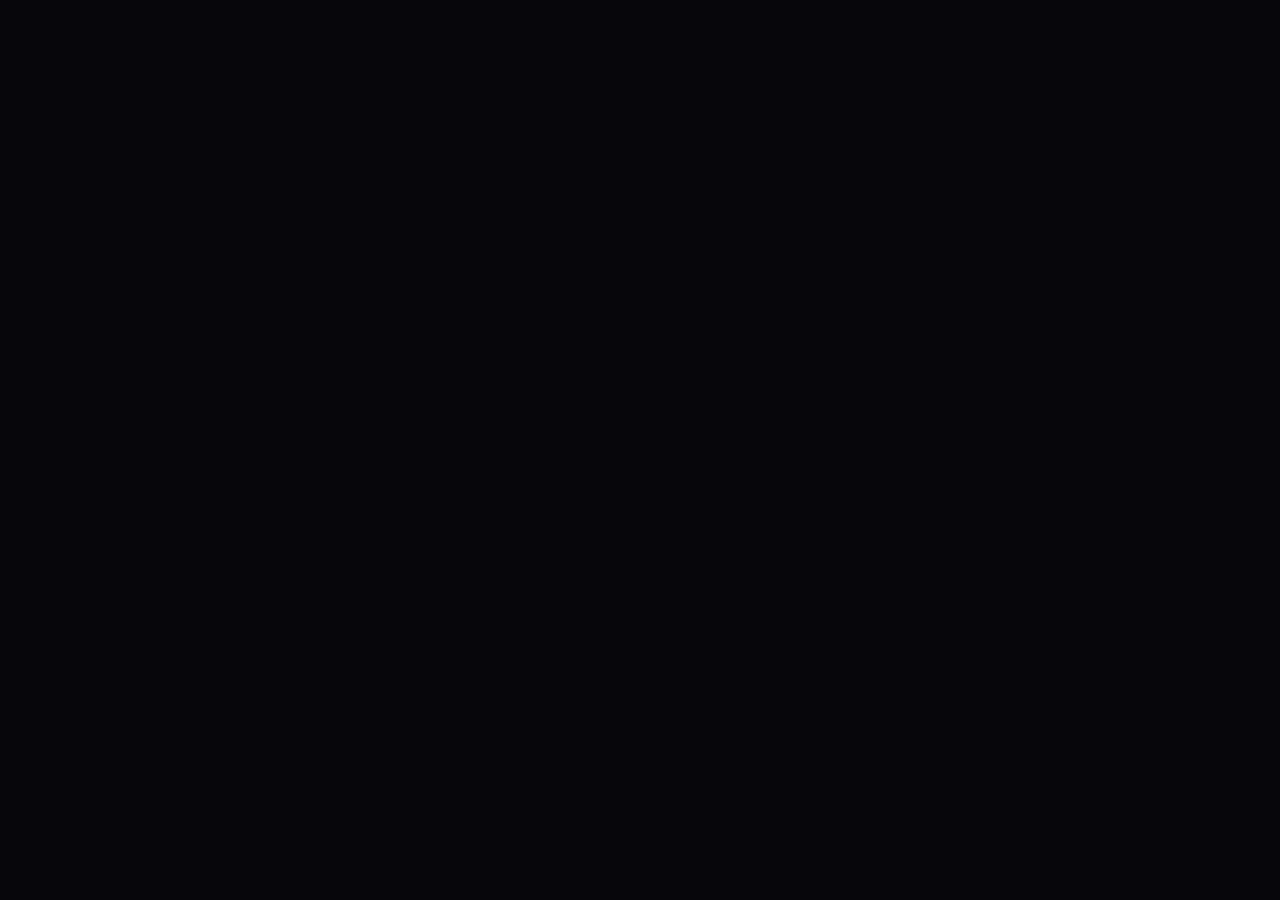
==== commit c53cbb40: "Fix photo visibility: enable visible reveal styling, restore clean build bundles, and synchronize as" ====
--- a/index.html
+++ b/index.html
@@ -167,8 +167,7 @@
 		}
 	}
 </style>
-<script defer src="/~flock.js" data-proxy-url="/~api/analytics"></script><meta name="twitter:title" content="Neelam Designer — Creative Digital Experiences"><meta name="twitter:description" content="Design, build, market, automate and teach—with one creative mind."><meta property="og:image" content="https://pub-bb2e103a32db4e198524a2e9ed8f35b4.r2.dev/a04cf30a9700985c23712b73818e357a/id-preview-2ad7f080--7ae43765-ab1f-422d-96f7-4e4ddd64c2cd.lovable.app-1789192586306.png"><meta name="twitter:image" content="https://pub-bb2e103a32db4e198524a2e9ed8f35b4.r2.dev/a04cf30a9700985c23712b73818e357a/id-preview-2ad7f080--7ae43765-ab1f-422d-96f7-4e4ddd64c2cd.lovable.app-1789192586306.png"><link rel="stylesheet" href="https://api.fontshare.com/v2/css?f[]=satoshi@400,500,700,900&amp;display=swap"/><link rel="stylesheet" href="./styles.css"/>
-</head><body><!--$--><div class="noise-overlay min-h-screen bg-background text-foreground"><div class="cursor-dot hidden left-0 top-0"></div><div class="fixed inset-0 z-[100] flex flex-col justify-between bg-background p-6 transition-all duration-700 md:p-12 " aria-hidden="false"><div class="font-mono text-xs text-muted-foreground">NEELAM DESIGNER — CREATIVE DIGITAL EXPERIENCES</div><div><p class="font-display text-[clamp(3rem,12vw,10rem)] leading-none">HELLO</p><div class="mt-10 h-px bg-border"><div class="h-full bg-primary transition-all" style="width:0%"></div></div></div><div class="flex justify-between font-mono text-xs"><span>LOADING EXPERIENCE</span><span>00</span></div></div><header class="glass-nav fixed inset-x-0 top-0 z-50 border-b border-border px-5 py-4 md:px-12"><nav class="mx-auto flex max-w-[1600px] items-center justify-between" aria-label="Primary navigation"><a href="#home" class="font-display text-xl">ND<span class="text-primary">.</span></a><div class="hidden items-center gap-7 font-mono text-[10px] uppercase text-muted-foreground lg:flex"><a href="#home" class="transition-colors hover:text-foreground">Home</a><a href="#work" class="transition-colors hover:text-foreground">Work</a><a href="#skills" class="transition-colors hover:text-foreground">Skills</a><a href="#about" class="transition-colors hover:text-foreground">About</a><a href="#ai-agents" class="transition-colors hover:text-foreground">AI Agents</a><a href="#teaching" class="transition-colors hover:text-foreground">Teaching</a><a href="#contact" class="transition-colors hover:text-foreground">Contact</a><a href="https://wa.me/917973773184?text=Hi%20Neelam%2C%20I%20want%20to%20book%20a%20project." target="_blank" rel="noopener noreferrer" class="flex items-center gap-1.5 text-foreground transition-colors hover:text-primary"><svg xmlns="http://www.w3.org/2000/svg" width="24" height="24" viewBox="0 0 24 24" fill="none" stroke="currentColor" stroke-width="2" stroke-linecap="round" stroke-linejoin="round" class="lucide lucide-phone h-3 w-3" aria-hidden="true"><path d="M13.832 16.568a1 1 0 0 0 1.213-.303l.355-.465A2 2 0 0 1 17 15h3a2 2 0 0 1 2 2v3a2 2 0 0 1-2 2A18 18 0 0 1 2 4a2 2 0 0 1 2-2h3a2 2 0 0 1 2 2v3a2 2 0 0 1-.8 1.6l-.468.351a1 1 0 0 0-.292 1.233 14 14 0 0 0 6.392 6.384"></path></svg> +91 79 7377 3184</a></div><div class="flex items-center gap-2"><a href="#contact" class="items-center justify-center gap-2 whitespace-nowrap font-medium cursor-pointer transition-colors focus-visible:outline-none focus-visible:ring-1 focus-visible:ring-ring disabled:pointer-events-none disabled:opacity-50 disabled:cursor-not-allowed [&amp;_svg]:pointer-events-none [&amp;_svg]:size-4 [&amp;_svg]:shrink-0 border border-foreground/25 bg-transparent text-foreground shadow-none hover:border-primary hover:bg-primary/10 h-8 rounded-md px-3 text-xs hidden sm:inline-flex">LET&#x27;S WORK <svg xmlns="http://www.w3.org/2000/svg" width="24" height="24" viewBox="0 0 24 24" fill="none" stroke="currentColor" stroke-width="2" stroke-linecap="round" stroke-linejoin="round" class="lucide lucide-arrow-up-right" aria-hidden="true"><path d="M7 7h10v10"></path><path d="M7 17 17 7"></path></svg></a><a href="https://wa.me/917973773184?text=Hi%20Neelam%2C%20I%20want%20to%20book%20a%20project." target="_blank" rel="noopener noreferrer" class="items-center justify-center gap-2 whitespace-nowrap rounded-md text-sm font-medium cursor-pointer transition-colors focus-visible:outline-none focus-visible:ring-1 focus-visible:ring-ring disabled:pointer-events-none disabled:opacity-50 disabled:cursor-not-allowed [&amp;_svg]:pointer-events-none [&amp;_svg]:size-4 [&amp;_svg]:shrink-0 hover:bg-accent hover:text-accent-foreground h-9 w-9 hidden sm:inline-flex" aria-label="WhatsApp +91 79 7377 3184"><svg xmlns="http://www.w3.org/2000/svg" width="24" height="24" viewBox="0 0 24 24" fill="none" stroke="currentColor" stroke-width="2" stroke-linecap="round" stroke-linejoin="round" class="lucide lucide-phone h-[18px] w-[18px]" aria-hidden="true"><path d="M13.832 16.568a1 1 0 0 0 1.213-.303l.355-.465A2 2 0 0 1 17 15h3a2 2 0 0 1 2 2v3a2 2 0 0 1-2 2A18 18 0 0 1 2 4a2 2 0 0 1 2-2h3a2 2 0 0 1 2 2v3a2 2 0 0 1-.8 1.6l-.468.351a1 1 0 0 0-.292 1.233 14 14 0 0 0 6.392 6.384"></path></svg></a><button class="inline-flex items-center justify-center gap-2 whitespace-nowrap rounded-md text-sm font-medium cursor-pointer transition-colors focus-visible:outline-none focus-visible:ring-1 focus-visible:ring-ring disabled:pointer-events-none disabled:opacity-50 disabled:cursor-not-allowed [&amp;_svg]:pointer-events-none [&amp;_svg]:size-4 [&amp;_svg]:shrink-0 hover:bg-accent hover:text-accent-foreground h-9 w-9 lg:hidden" aria-label="Toggle navigation"><svg xmlns="http://www.w3.org/2000/svg" width="24" height="24" viewBox="0 0 24 24" fill="none" stroke="currentColor" stroke-width="2" stroke-linecap="round" stroke-linejoin="round" class="lucide lucide-menu" aria-hidden="true"><path d="M4 5h16"></path><path d="M4 12h16"></path><path d="M4 19h16"></path></svg></button></div></nav></header><main><section id="home" class="relative flex min-h-[100svh] items-end overflow-hidden px-5 pb-10 pt-28 md:px-12 md:pb-16"><video class="hero-media hero-video-mask absolute inset-0 h-full w-full object-cover opacity-55" autoPlay="" muted="" loop="" playsInline="" poster="https://labs.google/fx/api/og-video/thumbnail/shared/6eabf7aa-acaa-417a-a021-5674fda1697b"><source src="https://labs.google/fx/api/og-video/shared/6eabf7aa-acaa-417a-a021-5674fda1697b" type="video/mp4"/></video><div class="absolute inset-0 bg-[linear-gradient(90deg,var(--background)_0%,transparent_60%),linear-gradient(0deg,var(--background)_0%,transparent_48%)]"></div><div class="absolute inset-0 bg-[linear-gradient(var(--border)_1px,transparent_1px),linear-gradient(90deg,var(--border)_1px,transparent_1px)] bg-[size:72px_72px] opacity-25"></div><div class="relative z-10 mx-auto grid w-full max-w-[1600px] grid-cols-12 items-end gap-6"><div class="col-span-12 lg:col-span-9"><p class="mb-5 font-mono text-[10px] uppercase text-muted-foreground md:text-xs">Creative professional · Digital builder · AI enthusiast</p><h1 class="hero-title font-display text-[clamp(3.5rem,11vw,10rem)] leading-[.82]"><span class="block">NEELAM</span><span class="text-outline-primary block">DESIGNER</span></h1></div><div class="col-span-12 mb-2 space-y-6 lg:col-span-3"><p class="max-w-sm text-base text-foreground/70">I design brands, build websites, create digital experiences, edit powerful videos and build AI systems that help businesses grow.</p><div class="flex flex-wrap gap-3"><a href="#work" class="inline-flex items-center justify-center gap-2 whitespace-nowrap text-sm font-medium cursor-pointer transition-colors focus-visible:outline-none focus-visible:ring-1 focus-visible:ring-ring disabled:pointer-events-none disabled:opacity-50 disabled:cursor-not-allowed [&amp;_svg]:pointer-events-none [&amp;_svg]:size-4 [&amp;_svg]:shrink-0 rounded-none bg-foreground text-background shadow-none hover:bg-primary hover:text-primary-foreground h-12 px-7">EXPLORE WORK <svg xmlns="http://www.w3.org/2000/svg" width="24" height="24" viewBox="0 0 24 24" fill="none" stroke="currentColor" stroke-width="2" stroke-linecap="round" stroke-linejoin="round" class="lucide lucide-arrow-right" aria-hidden="true"><path d="M5 12h14"></path><path d="m12 5 7 7-7 7"></path></svg></a><button class="inline-flex items-center justify-center gap-2 whitespace-nowrap text-sm font-medium cursor-pointer transition-colors focus-visible:outline-none focus-visible:ring-1 focus-visible:ring-ring disabled:pointer-events-none disabled:opacity-50 disabled:cursor-not-allowed [&amp;_svg]:pointer-events-none [&amp;_svg]:size-4 [&amp;_svg]:shrink-0 rounded-none border border-foreground/25 bg-transparent text-foreground shadow-none hover:border-primary hover:bg-primary/10 h-12 px-7">VIEW PORTFOLIO <svg xmlns="http://www.w3.org/2000/svg" width="24" height="24" viewBox="0 0 24 24" fill="none" stroke="currentColor" stroke-width="2" stroke-linecap="round" stroke-linejoin="round" class="lucide lucide-file-text" aria-hidden="true"><path d="M6 22a2 2 0 0 1-2-2V4a2 2 0 0 1 2-2h8a2.4 2.4 0 0 1 1.704.706l3.588 3.588A2.4 2.4 0 0 1 20 8v12a2 2 0 0 1-2 2z"></path><path d="M14 2v5a1 1 0 0 0 1 1h5"></path><path d="M10 9H8"></path><path d="M16 13H8"></path><path d="M16 17H8"></path></svg></button></div></div><div class="col-span-12 mt-6 flex items-center justify-between border-t border-border pt-4 font-mono text-[10px] text-muted-foreground"><span>DESIGN · BUILD · MARKET · AUTOMATE · TEACH</span><a href="#services" class="flex items-center gap-2">SCROLL TO EXPLORE <svg xmlns="http://www.w3.org/2000/svg" width="24" height="24" viewBox="0 0 24 24" fill="none" stroke="currentColor" stroke-width="2" stroke-linecap="round" stroke-linejoin="round" class="lucide lucide-arrow-down h-3 w-3" aria-hidden="true"><path d="M12 5v14"></path><path d="m19 12-7 7-7-7"></path></svg></a></div></div></section><section id="services" class="px-5 py-24 md:px-12 md:py-36"><div class="reveal mx-auto mb-14 flex max-w-[1600px] flex-col justify-between gap-6 md:flex-row md:items-end"><div><p class="mb-4 font-mono text-[10px] text-primary">01<!-- --> — <!-- -->THE PRACTICE</p><h2 class="font-display text-[clamp(2.35rem,5.5vw,5.5rem)] leading-[.92]">WHAT DO YOU NEED?</h2></div><p class="font-mono text-[10px] text-muted-foreground">NEELAM DESIGNER / 2026</p></div><div class="mx-auto max-w-[1600px] border-t border-border"><a href="#contact" class="service-row group grid grid-cols-[3rem_1fr_auto] items-center gap-3 border-b border-border py-6 transition-all hover:px-3 md:grid-cols-[5rem_1fr_1fr_auto] md:py-9"><span class="font-mono text-xs text-muted-foreground">01</span><h3 class="font-display text-[clamp(1.35rem,3vw,3rem)] group-hover:text-primary">DESIGN FOR ME</h3><p class="service-description hidden max-w-md text-foreground/55 opacity-0 transition-all md:block md:translate-x-8">Graphic design, branding, social media creatives and marketing materials.</p><svg xmlns="http://www.w3.org/2000/svg" width="24" height="24" viewBox="0 0 24 24" fill="none" stroke="currentColor" stroke-width="2" stroke-linecap="round" stroke-linejoin="round" class="lucide lucide-arrow-up-right text-secondary" aria-hidden="true"><path d="M7 7h10v10"></path><path d="M7 17 17 7"></path></svg></a><a href="#contact" class="service-row group grid grid-cols-[3rem_1fr_auto] items-center gap-3 border-b border-border py-6 transition-all hover:px-3 md:grid-cols-[5rem_1fr_1fr_auto] md:py-9"><span class="font-mono text-xs text-muted-foreground">02</span><h3 class="font-display text-[clamp(1.35rem,3vw,3rem)] group-hover:text-primary">BUILD MY WEBSITE</h3><p class="service-description hidden max-w-md text-foreground/55 opacity-0 transition-all md:block md:translate-x-8">Modern, responsive and high-converting websites.</p><svg xmlns="http://www.w3.org/2000/svg" width="24" height="24" viewBox="0 0 24 24" fill="none" stroke="currentColor" stroke-width="2" stroke-linecap="round" stroke-linejoin="round" class="lucide lucide-arrow-up-right text-secondary" aria-hidden="true"><path d="M7 7h10v10"></path><path d="M7 17 17 7"></path></svg></a><a href="#contact" class="service-row group grid grid-cols-[3rem_1fr_auto] items-center gap-3 border-b border-border py-6 transition-all hover:px-3 md:grid-cols-[5rem_1fr_1fr_auto] md:py-9"><span class="font-mono text-xs text-muted-foreground">03</span><h3 class="font-display text-[clamp(1.35rem,3vw,3rem)] group-hover:text-primary">GROW MY BUSINESS</h3><p class="service-description hidden max-w-md text-foreground/55 opacity-0 transition-all md:block md:translate-x-8">Digital marketing, advertising and lead generation strategies.</p><svg xmlns="http://www.w3.org/2000/svg" width="24" height="24" viewBox="0 0 24 24" fill="none" stroke="currentColor" stroke-width="2" stroke-linecap="round" stroke-linejoin="round" class="lucide lucide-arrow-up-right text-secondary" aria-hidden="true"><path d="M7 7h10v10"></path><path d="M7 17 17 7"></path></svg></a><a href="#contact" class="service-row group grid grid-cols-[3rem_1fr_auto] items-center gap-3 border-b border-border py-6 transition-all hover:px-3 md:grid-cols-[5rem_1fr_1fr_auto] md:py-9"><span class="font-mono text-xs text-muted-foreground">04</span><h3 class="font-display text-[clamp(1.35rem,3vw,3rem)] group-hover:text-primary">EDIT MY VIDEO</h3><p class="service-description hidden max-w-md text-foreground/55 opacity-0 transition-all md:block md:translate-x-8">Professional reels, advertisements and promotional videos.</p><svg xmlns="http://www.w3.org/2000/svg" width="24" height="24" viewBox="0 0 24 24" fill="none" stroke="currentColor" stroke-width="2" stroke-linecap="round" stroke-linejoin="round" class="lucide lucide-arrow-up-right text-secondary" aria-hidden="true"><path d="M7 7h10v10"></path><path d="M7 17 17 7"></path></svg></a><a href="#contact" class="service-row group grid grid-cols-[3rem_1fr_auto] items-center gap-3 border-b border-border py-6 transition-all hover:px-3 md:grid-cols-[5rem_1fr_1fr_auto] md:py-9"><span class="font-mono text-xs text-muted-foreground">05</span><h3 class="font-display text-[clamp(1.35rem,3vw,3rem)] group-hover:text-primary">AUTOMATE WITH AI</h3><p class="service-description hidden max-w-md text-foreground/55 opacity-0 transition-all md:block md:translate-x-8">AI agents and intelligent automation systems for businesses.</p><svg xmlns="http://www.w3.org/2000/svg" width="24" height="24" viewBox="0 0 24 24" fill="none" stroke="currentColor" stroke-width="2" stroke-linecap="round" stroke-linejoin="round" class="lucide lucide-arrow-up-right text-secondary" aria-hidden="true"><path d="M7 7h10v10"></path><path d="M7 17 17 7"></path></svg></a><a href="#contact" class="service-row group grid grid-cols-[3rem_1fr_auto] items-center gap-3 border-b border-border py-6 transition-all hover:px-3 md:grid-cols-[5rem_1fr_1fr_auto] md:py-9"><span class="font-mono text-xs text-muted-foreground">06</span><h3 class="font-display text-[clamp(1.35rem,3vw,3rem)] group-hover:text-primary">TEACH ME</h3><p class="service-description hidden max-w-md text-foreground/55 opacity-0 transition-all md:block md:translate-x-8">Training and mentorship in design, websites, marketing and AI tools.</p><svg xmlns="http://www.w3.org/2000/svg" width="24" height="24" viewBox="0 0 24 24" fill="none" stroke="currentColor" stroke-width="2" stroke-linecap="round" stroke-linejoin="round" class="lucide lucide-arrow-up-right text-secondary" aria-hidden="true"><path d="M7 7h10v10"></path><path d="M7 17 17 7"></path></svg></a></div></section><section class="border-y border-border bg-card px-5 py-20 md:px-12"><div class="mx-auto grid max-w-[1600px] grid-cols-2 gap-px bg-border md:grid-cols-4"><div class="reveal bg-card p-6 md:p-10"><p class="font-display text-[clamp(2.5rem,6vw,6rem)] text-primary">6+</p><p class="font-mono text-[10px] text-muted-foreground">YEARS EXPERIENCE</p></div><div class="reveal bg-card p-6 md:p-10"><p class="font-display text-[clamp(2.5rem,6vw,6rem)] text-primary">500+</p><p class="font-mono text-[10px] text-muted-foreground">CREATIVE PROJECTS</p></div><div class="reveal bg-card p-6 md:p-10"><p class="font-display text-[clamp(2.5rem,6vw,6rem)] text-primary">06</p><p class="font-mono text-[10px] text-muted-foreground">DIGITAL SKILLS</p></div><div class="reveal bg-card p-6 md:p-10"><p class="font-display text-[clamp(2.5rem,6vw,6rem)] text-primary">AI</p><p class="font-mono text-[10px] text-muted-foreground">AUTOMATION READY</p></div></div></section><section id="skills" class="px-5 py-24 md:px-12 md:py-36"><div class="reveal mx-auto mb-14 flex max-w-[1600px] flex-col justify-between gap-6 md:flex-row md:items-end"><div><p class="mb-4 font-mono text-[10px] text-primary">02<!-- --> — <!-- -->CAPABILITIES</p><h2 class="font-display text-[clamp(2.35rem,5.5vw,5.5rem)] leading-[.92]">EVERYTHING DIGITAL.<br/><span class="text-outline">ONE CREATIVE MIND.</span></h2></div><p class="font-mono text-[10px] text-muted-foreground">NEELAM DESIGNER / 2026</p></div><div class="mx-auto grid max-w-[1600px] gap-px bg-border md:grid-cols-2"><article class="reveal group bg-background p-7 md:p-12"><span class="font-mono text-xs text-primary">0<!-- -->1</span><h3 class="mt-10 font-display text-2xl md:text-4xl">GRAPHIC DESIGN</h3><p class="mt-5 max-w-xl leading-7 text-muted-foreground">Social Media Design · Branding · Advertising Creatives · Posters · EDM Designs · Real Estate Marketing · Corporate Designs · Creative Campaigns</p></article><article class="reveal group bg-background p-7 md:p-12"><span class="font-mono text-xs text-primary">0<!-- -->2</span><h3 class="mt-10 font-display text-2xl md:text-4xl">WEBSITE DEVELOPMENT</h3><p class="mt-5 max-w-xl leading-7 text-muted-foreground">Modern Websites · Responsive Design · Landing Pages · Portfolio Websites · Business Websites · UI/UX Design · Animated Websites</p></article><article class="reveal group bg-background p-7 md:p-12"><span class="font-mono text-xs text-primary">0<!-- -->3</span><h3 class="mt-10 font-display text-2xl md:text-4xl">DIGITAL MARKETING</h3><p class="mt-5 max-w-xl leading-7 text-muted-foreground">Social Media Marketing · Meta Ads · Lead Generation · Content Strategy · Brand Growth · Campaign Management</p></article><article class="reveal group bg-background p-7 md:p-12"><span class="font-mono text-xs text-primary">0<!-- -->4</span><h3 class="mt-10 font-display text-2xl md:text-4xl">VIDEO EDITING</h3><p class="mt-5 max-w-xl leading-7 text-muted-foreground">Instagram Reels · Promotional Videos · Real Estate Videos · AI Videos · Advertisement Videos · Motion Graphics · Cinematic Editing</p></article><article class="reveal group bg-background p-7 md:p-12"><span class="font-mono text-xs text-primary">0<!-- -->5</span><h3 class="mt-10 font-display text-2xl md:text-4xl">AI AGENTS &amp; AUTOMATION</h3><p class="mt-5 max-w-xl leading-7 text-muted-foreground">AI Agents · Lead Qualification · Customer Support Automation · AI Chatbots · Sales Automation · Workflow Automation</p></article><article class="reveal group bg-background p-7 md:p-12"><span class="font-mono text-xs text-primary">0<!-- -->6</span><h3 class="mt-10 font-display text-2xl md:text-4xl">TEACHING &amp; TRAINING</h3><p class="mt-5 max-w-xl leading-7 text-muted-foreground">Graphic Design Training · Website Development Training · Digital Marketing Training · AI Tools Training · Creative Mentorship</p></article></div></section><section id="work" class="border-y border-border bg-card py-24 md:py-36"><div class="px-5 md:px-12"><div class="reveal mx-auto mb-14 flex max-w-[1600px] flex-col justify-between gap-6 md:flex-row md:items-end"><div><p class="mb-4 font-mono text-[10px] text-primary">03<!-- --> — <!-- -->FEATURED WORK</p><h2 class="font-display text-[clamp(2.35rem,5.5vw,5.5rem)] leading-[.92]">SELECTED<br/><span class="text-outline">WORK.</span></h2></div><p class="font-mono text-[10px] text-muted-foreground">NEELAM DESIGNER / 2026</p></div></div><div class="scene-3d mx-auto grid max-w-[1600px] gap-6 px-5 md:grid-cols-2 md:px-12 xl:grid-cols-4"><article class="reveal tilt-3d group flex flex-col overflow-hidden rounded-xl border border-border bg-background"><div class="relative overflow-hidden"><img src="./assets/real-estate-B80VY3bM.jpg" alt="Real Estate Digital Experience" loading="lazy" width="1024" height="768" class="h-52 w-full object-cover transition duration-700 group-hover:scale-[1.07]"/><div class="absolute inset-0 bg-[linear-gradient(to_top,var(--background),transparent_55%)]"></div><span class="absolute left-4 top-4 flex h-9 w-9 items-center justify-center rounded-full bg-background/85 font-mono text-[11px] backdrop-blur">01</span><span class="gradient-edge absolute bottom-0 left-0 h-px w-full opacity-70"></span></div><div class="flex flex-1 flex-col p-6"><p class="font-mono text-[10px] tracking-widest text-primary">REAL ESTATE</p><h3 class="mt-3 font-display text-xl font-semibold leading-tight md:text-2xl">Real Estate Digital Experience</h3><p class="mt-3 flex-1 text-sm leading-6 text-muted-foreground">High-converting design &amp; lead generation focus with a premium visual experience.</p><a href="#contact" class="inline-flex items-center justify-center gap-2 whitespace-nowrap text-sm font-medium cursor-pointer transition-colors focus-visible:outline-none focus-visible:ring-1 focus-visible:ring-ring disabled:pointer-events-none disabled:opacity-50 disabled:cursor-not-allowed [&amp;_svg]:pointer-events-none [&amp;_svg]:size-4 [&amp;_svg]:shrink-0 rounded-none border border-foreground/25 bg-transparent text-foreground shadow-none hover:border-primary hover:bg-primary/10 h-9 px-4 py-2 mt-6 w-full">VIEW PROJECT <svg xmlns="http://www.w3.org/2000/svg" width="24" height="24" viewBox="0 0 24 24" fill="none" stroke="currentColor" stroke-width="2" stroke-linecap="round" stroke-linejoin="round" class="lucide lucide-arrow-right" aria-hidden="true"><path d="M5 12h14"></path><path d="m12 5 7 7-7 7"></path></svg></a></div></article><article class="reveal tilt-3d group flex flex-col overflow-hidden rounded-xl border border-border bg-background"><div class="relative overflow-hidden"><img src="./assets/social-media-BeZxwJkF.jpg" alt="Brand &amp; Social Media Design" loading="lazy" width="1024" height="768" class="h-52 w-full object-cover transition duration-700 group-hover:scale-[1.07]"/><div class="absolute inset-0 bg-[linear-gradient(to_top,var(--background),transparent_55%)]"></div><span class="absolute left-4 top-4 flex h-9 w-9 items-center justify-center rounded-full bg-background/85 font-mono text-[11px] backdrop-blur">02</span><span class="gradient-edge absolute bottom-0 left-0 h-px w-full opacity-70"></span></div><div class="flex flex-1 flex-col p-6"><p class="font-mono text-[10px] tracking-widest text-primary">SOCIAL MEDIA</p><h3 class="mt-3 font-display text-xl font-semibold leading-tight md:text-2xl">Brand &amp; Social Media Design</h3><p class="mt-3 flex-1 text-sm leading-6 text-muted-foreground">Creative campaigns &amp; engaging content for a stronger brand presence.</p><a href="#contact" class="inline-flex items-center justify-center gap-2 whitespace-nowrap text-sm font-medium cursor-pointer transition-colors focus-visible:outline-none focus-visible:ring-1 focus-visible:ring-ring disabled:pointer-events-none disabled:opacity-50 disabled:cursor-not-allowed [&amp;_svg]:pointer-events-none [&amp;_svg]:size-4 [&amp;_svg]:shrink-0 rounded-none border border-foreground/25 bg-transparent text-foreground shadow-none hover:border-primary hover:bg-primary/10 h-9 px-4 py-2 mt-6 w-full">VIEW PROJECT <svg xmlns="http://www.w3.org/2000/svg" width="24" height="24" viewBox="0 0 24 24" fill="none" stroke="currentColor" stroke-width="2" stroke-linecap="round" stroke-linejoin="round" class="lucide lucide-arrow-right" aria-hidden="true"><path d="M5 12h14"></path><path d="m12 5 7 7-7 7"></path></svg></a></div></article><article class="reveal tilt-3d group flex flex-col overflow-hidden rounded-xl border border-border bg-background"><div class="relative overflow-hidden"><img src="./assets/web-development-CYNm40Dm.jpg" alt="Modern Website Development" loading="lazy" width="1024" height="768" class="h-52 w-full object-cover transition duration-700 group-hover:scale-[1.07]"/><div class="absolute inset-0 bg-[linear-gradient(to_top,var(--background),transparent_55%)]"></div><span class="absolute left-4 top-4 flex h-9 w-9 items-center justify-center rounded-full bg-background/85 font-mono text-[11px] backdrop-blur">03</span><span class="gradient-edge absolute bottom-0 left-0 h-px w-full opacity-70"></span></div><div class="flex flex-1 flex-col p-6"><p class="font-mono text-[10px] tracking-widest text-primary">WEB DEVELOPMENT</p><h3 class="mt-3 font-display text-xl font-semibold leading-tight md:text-2xl">Modern Website Development</h3><p class="mt-3 flex-1 text-sm leading-6 text-muted-foreground">Interactive, animated &amp; mobile-friendly websites that perform.</p><a href="#contact" class="inline-flex items-center justify-center gap-2 whitespace-nowrap text-sm font-medium cursor-pointer transition-colors focus-visible:outline-none focus-visible:ring-1 focus-visible:ring-ring disabled:pointer-events-none disabled:opacity-50 disabled:cursor-not-allowed [&amp;_svg]:pointer-events-none [&amp;_svg]:size-4 [&amp;_svg]:shrink-0 rounded-none border border-foreground/25 bg-transparent text-foreground shadow-none hover:border-primary hover:bg-primary/10 h-9 px-4 py-2 mt-6 w-full">VIEW PROJECT <svg xmlns="http://www.w3.org/2000/svg" width="24" height="24" viewBox="0 0 24 24" fill="none" stroke="currentColor" stroke-width="2" stroke-linecap="round" stroke-linejoin="round" class="lucide lucide-arrow-right" aria-hidden="true"><path d="M5 12h14"></path><path d="m12 5 7 7-7 7"></path></svg></a></div></article><article class="reveal tilt-3d group flex flex-col overflow-hidden rounded-xl border border-border bg-background"><div class="relative overflow-hidden"><img src="./assets/video-production-DvhEm3-O.jpg" alt="Video &amp; Reel Production" loading="lazy" width="1024" height="768" class="h-52 w-full object-cover transition duration-700 group-hover:scale-[1.07]"/><div class="absolute inset-0 bg-[linear-gradient(to_top,var(--background),transparent_55%)]"></div><span class="absolute left-4 top-4 flex h-9 w-9 items-center justify-center rounded-full bg-background/85 font-mono text-[11px] backdrop-blur">04</span><span class="gradient-edge absolute bottom-0 left-0 h-px w-full opacity-70"></span></div><div class="flex flex-1 flex-col p-6"><p class="font-mono text-[10px] tracking-widest text-primary">VIDEO PRODUCTION</p><h3 class="mt-3 font-display text-xl font-semibold leading-tight md:text-2xl">Video &amp; Reel Production</h3><p class="mt-3 flex-1 text-sm leading-6 text-muted-foreground">Cinematic promotions &amp; social reels that tell your brand story.</p><a href="#contact" class="inline-flex items-center justify-center gap-2 whitespace-nowrap text-sm font-medium cursor-pointer transition-colors focus-visible:outline-none focus-visible:ring-1 focus-visible:ring-ring disabled:pointer-events-none disabled:opacity-50 disabled:cursor-not-allowed [&amp;_svg]:pointer-events-none [&amp;_svg]:size-4 [&amp;_svg]:shrink-0 rounded-none border border-foreground/25 bg-transparent text-foreground shadow-none hover:border-primary hover:bg-primary/10 h-9 px-4 py-2 mt-6 w-full">VIEW PROJECT <svg xmlns="http://www.w3.org/2000/svg" width="24" height="24" viewBox="0 0 24 24" fill="none" stroke="currentColor" stroke-width="2" stroke-linecap="round" stroke-linejoin="round" class="lucide lucide-arrow-right" aria-hidden="true"><path d="M5 12h14"></path><path d="m12 5 7 7-7 7"></path></svg></a></div></article><article class="reveal tilt-3d group flex flex-col overflow-hidden rounded-xl border border-border bg-background"><div class="relative overflow-hidden"><img src="./assets/ai-automation-AcGB6_NI.jpg" alt="AI Business Automation" loading="lazy" width="1024" height="768" class="h-52 w-full object-cover transition duration-700 group-hover:scale-[1.07]"/><div class="absolute inset-0 bg-[linear-gradient(to_top,var(--background),transparent_55%)]"></div><span class="absolute left-4 top-4 flex h-9 w-9 items-center justify-center rounded-full bg-background/85 font-mono text-[11px] backdrop-blur">05</span><span class="gradient-edge absolute bottom-0 left-0 h-px w-full opacity-70"></span></div><div class="flex flex-1 flex-col p-6"><p class="font-mono text-[10px] tracking-widest text-primary">AI AUTOMATION</p><h3 class="mt-3 font-display text-xl font-semibold leading-tight md:text-2xl">AI Business Automation</h3><p class="mt-3 flex-1 text-sm leading-6 text-muted-foreground">24/7 AI lead assistants that qualify buyers and hand off to sales.</p><a href="#contact" class="inline-flex items-center justify-center gap-2 whitespace-nowrap text-sm font-medium cursor-pointer transition-colors focus-visible:outline-none focus-visible:ring-1 focus-visible:ring-ring disabled:pointer-events-none disabled:opacity-50 disabled:cursor-not-allowed [&amp;_svg]:pointer-events-none [&amp;_svg]:size-4 [&amp;_svg]:shrink-0 rounded-none border border-foreground/25 bg-transparent text-foreground shadow-none hover:border-primary hover:bg-primary/10 h-9 px-4 py-2 mt-6 w-full">VIEW PROJECT <svg xmlns="http://www.w3.org/2000/svg" width="24" height="24" viewBox="0 0 24 24" fill="none" stroke="currentColor" stroke-width="2" stroke-linecap="round" stroke-linejoin="round" class="lucide lucide-arrow-right" aria-hidden="true"><path d="M5 12h14"></path><path d="m12 5 7 7-7 7"></path></svg></a></div></article></div><div class="reveal mx-5 mt-12 border-y border-border py-8 md:mx-12 md:flex md:items-center md:justify-between"><div class="max-w-2xl"><p class="font-mono text-[10px] text-primary">COMPLETE WORK ARCHIVE — <!-- -->33<!-- --> PAGES</p><h3 class="mt-3 font-display text-2xl md:text-4xl">GRAPHIC DESIGN PORTFOLIO</h3><p class="mt-3 text-muted-foreground">Explore selected logo identities, branding systems, social media campaigns, packaging, print media and website design work.</p></div><div class="mt-6 flex flex-wrap gap-3 md:mt-0 md:pl-8"><button class="inline-flex items-center justify-center gap-2 whitespace-nowrap text-sm font-medium cursor-pointer transition-colors focus-visible:outline-none focus-visible:ring-1 focus-visible:ring-ring disabled:pointer-events-none disabled:opacity-50 disabled:cursor-not-allowed [&amp;_svg]:pointer-events-none [&amp;_svg]:size-4 [&amp;_svg]:shrink-0 rounded-none bg-foreground text-background shadow-none hover:bg-primary hover:text-primary-foreground h-12 px-7">OPEN PORTFOLIO <svg xmlns="http://www.w3.org/2000/svg" width="24" height="24" viewBox="0 0 24 24" fill="none" stroke="currentColor" stroke-width="2" stroke-linecap="round" stroke-linejoin="round" class="lucide lucide-arrow-up-right" aria-hidden="true"><path d="M7 7h10v10"></path><path d="M7 17 17 7"></path></svg></button><a href="./__l5e/assets-v1/9cf77205-cc74-42ee-aace-7be877270faa/page-01.jpg" download="" class="inline-flex items-center justify-center gap-2 whitespace-nowrap text-sm font-medium cursor-pointer transition-colors focus-visible:outline-none focus-visible:ring-1 focus-visible:ring-ring disabled:pointer-events-none disabled:opacity-50 disabled:cursor-not-allowed [&amp;_svg]:pointer-events-none [&amp;_svg]:size-4 [&amp;_svg]:shrink-0 rounded-none border border-foreground/25 bg-transparent text-foreground shadow-none hover:border-primary hover:bg-primary/10 h-12 px-7">DOWNLOAD <svg xmlns="http://www.w3.org/2000/svg" width="24" height="24" viewBox="0 0 24 24" fill="none" stroke="currentColor" stroke-width="2" stroke-linecap="round" stroke-linejoin="round" class="lucide lucide-download" aria-hidden="true"><path d="M12 15V3"></path><path d="M21 15v4a2 2 0 0 1-2 2H5a2 2 0 0 1-2-2v-4"></path><path d="m7 10 5 5 5-5"></path></svg></a></div></div><div class="mt-10 overflow-x-auto px-5 pb-4 md:px-12"><div class="flex gap-3"><button type="button" class="group relative w-40 shrink-0 overflow-hidden border border-border transition hover:border-primary md:w-52"><img src="./__l5e/assets-v1/9cf77205-cc74-42ee-aace-7be877270faa/page-01.jpg" alt="Portfolio page 1" loading="lazy" class="w-full transition duration-500 group-hover:scale-[1.04]"/><span class="absolute bottom-1 left-1 bg-background/80 px-1.5 py-0.5 font-mono text-[10px]">01</span></button><button type="button" class="group relative w-40 shrink-0 overflow-hidden border border-border transition hover:border-primary md:w-52"><img src="./__l5e/assets-v1/dd0d9a83-fff7-4dd3-931e-36fb6a09afab/page-02.jpg" alt="Portfolio page 2" loading="lazy" class="w-full transition duration-500 group-hover:scale-[1.04]"/><span class="absolute bottom-1 left-1 bg-background/80 px-1.5 py-0.5 font-mono text-[10px]">02</span></button><button type="button" class="group relative w-40 shrink-0 overflow-hidden border border-border transition hover:border-primary md:w-52"><img src="./__l5e/assets-v1/11df984a-2577-4581-9eda-fffa3a7d1771/page-03.jpg" alt="Portfolio page 3" loading="lazy" class="w-full transition duration-500 group-hover:scale-[1.04]"/><span class="absolute bottom-1 left-1 bg-background/80 px-1.5 py-0.5 font-mono text-[10px]">03</span></button><button type="button" class="group relative w-40 shrink-0 overflow-hidden border border-border transition hover:border-primary md:w-52"><img src="./__l5e/assets-v1/52455a5b-4e06-42bf-892d-470876ea08b0/page-04.jpg" alt="Portfolio page 4" loading="lazy" class="w-full transition duration-500 group-hover:scale-[1.04]"/><span class="absolute bottom-1 left-1 bg-background/80 px-1.5 py-0.5 font-mono text-[10px]">04</span></button><button type="button" class="group relative w-40 shrink-0 overflow-hidden border border-border transition hover:border-primary md:w-52"><img src="./__l5e/assets-v1/7b25ed20-9847-44b7-ad31-a28621009fa9/page-05.jpg" alt="Portfolio page 5" loading="lazy" class="w-full transition duration-500 group-hover:scale-[1.04]"/><span class="absolute bottom-1 left-1 bg-background/80 px-1.5 py-0.5 font-mono text-[10px]">05</span></button><button type="button" class="group relative w-40 shrink-0 overflow-hidden border border-border transition hover:border-primary md:w-52"><img src="./__l5e/assets-v1/e12bf47e-8d33-4432-90fa-a1a6c1eee329/page-06.jpg" alt="Portfolio page 6" loading="lazy" class="w-full transition duration-500 group-hover:scale-[1.04]"/><span class="absolute bottom-1 left-1 bg-background/80 px-1.5 py-0.5 font-mono text-[10px]">06</span></button><button type="button" class="group relative w-40 shrink-0 overflow-hidden border border-border transition hover:border-primary md:w-52"><img src="./__l5e/assets-v1/906c9406-6a3c-4570-b356-072556c3c2ef/page-07.jpg" alt="Portfolio page 7" loading="lazy" class="w-full transition duration-500 group-hover:scale-[1.04]"/><span class="absolute bottom-1 left-1 bg-background/80 px-1.5 py-0.5 font-mono text-[10px]">07</span></button><button type="button" class="group relative w-40 shrink-0 overflow-hidden border border-border transition hover:border-primary md:w-52"><img src="./__l5e/assets-v1/b5923a2d-4be8-4f72-9a3e-ec4480850faa/page-08.jpg" alt="Portfolio page 8" loading="lazy" class="w-full transition duration-500 group-hover:scale-[1.04]"/><span class="absolute bottom-1 left-1 bg-background/80 px-1.5 py-0.5 font-mono text-[10px]">08</span></button><button type="button" class="group relative w-40 shrink-0 overflow-hidden border border-border transition hover:border-primary md:w-52"><img src="./__l5e/assets-v1/ebf7ec40-bf5c-4685-820a-69bfc6de7cde/page-09.jpg" alt="Portfolio page 9" loading="lazy" class="w-full transition duration-500 group-hover:scale-[1.04]"/><span class="absolute bottom-1 left-1 bg-background/80 px-1.5 py-0.5 font-mono text-[10px]">09</span></button><button type="button" class="group relative w-40 shrink-0 overflow-hidden border border-border transition hover:border-primary md:w-52"><img src="./__l5e/assets-v1/476461c5-31bb-4d56-a136-54e50ca347f0/page-10.jpg" alt="Portfolio page 10" loading="lazy" class="w-full transition duration-500 group-hover:scale-[1.04]"/><span class="absolute bottom-1 left-1 bg-background/80 px-1.5 py-0.5 font-mono text-[10px]">10</span></button><button type="button" class="group relative w-40 shrink-0 overflow-hidden border border-border transition hover:border-primary md:w-52"><img src="./__l5e/assets-v1/ca4eae36-7b28-46c8-aabc-94f33de82b6e/page-11.jpg" alt="Portfolio page 11" loading="lazy" class="w-full transition duration-500 group-hover:scale-[1.04]"/><span class="absolute bottom-1 left-1 bg-background/80 px-1.5 py-0.5 font-mono text-[10px]">11</span></button><button type="button" class="group relative w-40 shrink-0 overflow-hidden border border-border transition hover:border-primary md:w-52"><img src="./__l5e/assets-v1/55ec8aef-25ac-4080-8fe5-d7cbb023daaf/page-12.jpg" alt="Portfolio page 12" loading="lazy" class="w-full transition duration-500 group-hover:scale-[1.04]"/><span class="absolute bottom-1 left-1 bg-background/80 px-1.5 py-0.5 font-mono text-[10px]">12</span></button><button type="button" class="group relative w-40 shrink-0 overflow-hidden border border-border transition hover:border-primary md:w-52"><img src="./__l5e/assets-v1/05de2e91-4216-4a8d-bcb3-0c714bcb5880/page-13.jpg" alt="Portfolio page 13" loading="lazy" class="w-full transition duration-500 group-hover:scale-[1.04]"/><span class="absolute bottom-1 left-1 bg-background/80 px-1.5 py-0.5 font-mono text-[10px]">13</span></button><button type="button" class="group relative w-40 shrink-0 overflow-hidden border border-border transition hover:border-primary md:w-52"><img src="./__l5e/assets-v1/1e6a1b77-3b27-4b06-8218-db3163e7c30e/page-14.jpg" alt="Portfolio page 14" loading="lazy" class="w-full transition duration-500 group-hover:scale-[1.04]"/><span class="absolute bottom-1 left-1 bg-background/80 px-1.5 py-0.5 font-mono text-[10px]">14</span></button><button type="button" class="group relative w-40 shrink-0 overflow-hidden border border-border transition hover:border-primary md:w-52"><img src="./__l5e/assets-v1/daa60a0a-7218-4fa4-affa-c86f4527b46c/page-15.jpg" alt="Portfolio page 15" loading="lazy" class="w-full transition duration-500 group-hover:scale-[1.04]"/><span class="absolute bottom-1 left-1 bg-background/80 px-1.5 py-0.5 font-mono text-[10px]">15</span></button><button type="button" class="group relative w-40 shrink-0 overflow-hidden border border-border transition hover:border-primary md:w-52"><img src="./__l5e/assets-v1/4d3ac44e-5d24-4da8-b05d-5dc4302c3090/page-16.jpg" alt="Portfolio page 16" loading="lazy" class="w-full transition duration-500 group-hover:scale-[1.04]"/><span class="absolute bottom-1 left-1 bg-background/80 px-1.5 py-0.5 font-mono text-[10px]">16</span></button><button type="button" class="group relative w-40 shrink-0 overflow-hidden border border-border transition hover:border-primary md:w-52"><img src="./__l5e/assets-v1/39753f84-2593-4567-8acb-89aa6fc69646/page-17.jpg" alt="Portfolio page 17" loading="lazy" class="w-full transition duration-500 group-hover:scale-[1.04]"/><span class="absolute bottom-1 left-1 bg-background/80 px-1.5 py-0.5 font-mono text-[10px]">17</span></button><button type="button" class="group relative w-40 shrink-0 overflow-hidden border border-border transition hover:border-primary md:w-52"><img src="./__l5e/assets-v1/e1a0a6d1-c330-451e-8981-5effd4eb2839/page-18.jpg" alt="Portfolio page 18" loading="lazy" class="w-full transition duration-500 group-hover:scale-[1.04]"/><span class="absolute bottom-1 left-1 bg-background/80 px-1.5 py-0.5 font-mono text-[10px]">18</span></button><button type="button" class="group relative w-40 shrink-0 overflow-hidden border border-border transition hover:border-primary md:w-52"><img src="./__l5e/assets-v1/1354f7f9-0abd-4273-82bd-47cbac5a96a2/page-19.jpg" alt="Portfolio page 19" loading="lazy" class="w-full transition duration-500 group-hover:scale-[1.04]"/><span class="absolute bottom-1 left-1 bg-background/80 px-1.5 py-0.5 font-mono text-[10px]">19</span></button><button type="button" class="group relative w-40 shrink-0 overflow-hidden border border-border transition hover:border-primary md:w-52"><img src="./__l5e/assets-v1/889ea1aa-6d83-4618-8c4f-714ff58ad1dd/page-20.jpg" alt="Portfolio page 20" loading="lazy" class="w-full transition duration-500 group-hover:scale-[1.04]"/><span class="absolute bottom-1 left-1 bg-background/80 px-1.5 py-0.5 font-mono text-[10px]">20</span></button><button type="button" class="group relative w-40 shrink-0 overflow-hidden border border-border transition hover:border-primary md:w-52"><img src="./__l5e/assets-v1/258f64bf-95c4-4a4e-9889-b41aca3d1778/page-21.jpg" alt="Portfolio page 21" loading="lazy" class="w-full transition duration-500 group-hover:scale-[1.04]"/><span class="absolute bottom-1 left-1 bg-background/80 px-1.5 py-0.5 font-mono text-[10px]">21</span></button><button type="button" class="group relative w-40 shrink-0 overflow-hidden border border-border transition hover:border-primary md:w-52"><img src="./__l5e/assets-v1/0a01bf57-6cf7-4502-b253-73dd706c6dc7/page-22.jpg" alt="Portfolio page 22" loading="lazy" class="w-full transition duration-500 group-hover:scale-[1.04]"/><span class="absolute bottom-1 left-1 bg-background/80 px-1.5 py-0.5 font-mono text-[10px]">22</span></button><button type="button" class="group relative w-40 shrink-0 overflow-hidden border border-border transition hover:border-primary md:w-52"><img src="./__l5e/assets-v1/41152554-4c87-471c-b024-6d2eade8bd9e/page-23.jpg" alt="Portfolio page 23" loading="lazy" class="w-full transition duration-500 group-hover:scale-[1.04]"/><span class="absolute bottom-1 left-1 bg-background/80 px-1.5 py-0.5 font-mono text-[10px]">23</span></button><button type="button" class="group relative w-40 shrink-0 overflow-hidden border border-border transition hover:border-primary md:w-52"><img src="./__l5e/assets-v1/f563002a-de6e-4149-9b4e-25f7ccc439ae/page-24.jpg" alt="Portfolio page 24" loading="lazy" class="w-full transition duration-500 group-hover:scale-[1.04]"/><span class="absolute bottom-1 left-1 bg-background/80 px-1.5 py-0.5 font-mono text-[10px]">24</span></button><button type="button" class="group relative w-40 shrink-0 overflow-hidden border border-border transition hover:border-primary md:w-52"><img src="./__l5e/assets-v1/9e1a0a33-6ed1-4eea-b87b-75fc5fcd593b/page-25.jpg" alt="Portfolio page 25" loading="lazy" class="w-full transition duration-500 group-hover:scale-[1.04]"/><span class="absolute bottom-1 left-1 bg-background/80 px-1.5 py-0.5 font-mono text-[10px]">25</span></button><button type="button" class="group relative w-40 shrink-0 overflow-hidden border border-border transition hover:border-primary md:w-52"><img src="./__l5e/assets-v1/e1227081-b939-438f-9531-0148d6d0aef7/page-26.jpg" alt="Portfolio page 26" loading="lazy" class="w-full transition duration-500 group-hover:scale-[1.04]"/><span class="absolute bottom-1 left-1 bg-background/80 px-1.5 py-0.5 font-mono text-[10px]">26</span></button><button type="button" class="group relative w-40 shrink-0 overflow-hidden border border-border transition hover:border-primary md:w-52"><img src="./__l5e/assets-v1/0b8d35c9-5fa9-47ef-9dcf-d94a6462d129/page-27.jpg" alt="Portfolio page 27" loading="lazy" class="w-full transition duration-500 group-hover:scale-[1.04]"/><span class="absolute bottom-1 left-1 bg-background/80 px-1.5 py-0.5 font-mono text-[10px]">27</span></button><button type="button" class="group relative w-40 shrink-0 overflow-hidden border border-border transition hover:border-primary md:w-52"><img src="./__l5e/assets-v1/86e82e6d-b1b6-40f0-a5ca-ffe8181b1b38/page-28.jpg" alt="Portfolio page 28" loading="lazy" class="w-full transition duration-500 group-hover:scale-[1.04]"/><span class="absolute bottom-1 left-1 bg-background/80 px-1.5 py-0.5 font-mono text-[10px]">28</span></button><button type="button" class="group relative w-40 shrink-0 overflow-hidden border border-border transition hover:border-primary md:w-52"><img src="./__l5e/assets-v1/71671297-c151-4b73-bb0d-d41959228b62/page-29.jpg" alt="Portfolio page 29" loading="lazy" class="w-full transition duration-500 group-hover:scale-[1.04]"/><span class="absolute bottom-1 left-1 bg-background/80 px-1.5 py-0.5 font-mono text-[10px]">29</span></button><button type="button" class="group relative w-40 shrink-0 overflow-hidden border border-border transition hover:border-primary md:w-52"><img src="./__l5e/assets-v1/6a80f996-2ad1-4849-914c-b7c6845ff4e3/page-30.jpg" alt="Portfolio page 30" loading="lazy" class="w-full transition duration-500 group-hover:scale-[1.04]"/><span class="absolute bottom-1 left-1 bg-background/80 px-1.5 py-0.5 font-mono text-[10px]">30</span></button><button type="button" class="group relative w-40 shrink-0 overflow-hidden border border-border transition hover:border-primary md:w-52"><img src="./__l5e/assets-v1/2798ffc1-c084-4f85-a120-226e8bd36e36/page-31.jpg" alt="Portfolio page 31" loading="lazy" class="w-full transition duration-500 group-hover:scale-[1.04]"/><span class="absolute bottom-1 left-1 bg-background/80 px-1.5 py-0.5 font-mono text-[10px]">31</span></button><button type="button" class="group relative w-40 shrink-0 overflow-hidden border border-border transition hover:border-primary md:w-52"><img src="./__l5e/assets-v1/e49616ff-c87c-4e0e-bbb5-8a72583a07c7/page-32.jpg" alt="Portfolio page 32" loading="lazy" class="w-full transition duration-500 group-hover:scale-[1.04]"/><span class="absolute bottom-1 left-1 bg-background/80 px-1.5 py-0.5 font-mono text-[10px]">32</span></button><button type="button" class="group relative w-40 shrink-0 overflow-hidden border border-border transition hover:border-primary md:w-52"><img src="./__l5e/assets-v1/ba58a694-7b32-41c7-815d-653fc2eb5461/page-33.jpg" alt="Portfolio page 33" loading="lazy" class="w-full transition duration-500 group-hover:scale-[1.04]"/><span class="absolute bottom-1 left-1 bg-background/80 px-1.5 py-0.5 font-mono text-[10px]">33</span></button></div></div></section><section id="ai-agents" class="relative overflow-hidden px-5 py-24 md:px-12 md:py-40"><div class="absolute inset-0 bg-[radial-gradient(circle_at_50%_50%,var(--primary),transparent_45%)] opacity-10"></div><div class="reveal mx-auto mb-14 flex max-w-[1600px] flex-col justify-between gap-6 md:flex-row md:items-end"><div><p class="mb-4 font-mono text-[10px] text-primary">04<!-- --> — <!-- -->AI AGENTS</p><h2 class="font-display text-[clamp(2.35rem,5.5vw,5.5rem)] leading-[.92]">YOUR BUSINESS<br/><span class="text-outline-primary">NEVER STOPS.</span></h2></div><p class="font-mono text-[10px] text-muted-foreground">NEELAM DESIGNER / 2026</p></div><p class="reveal mx-auto mb-20 max-w-3xl text-xl text-foreground/65">AI agents work 24/7 to answer customers, qualify leads, automate repetitive work and help your business grow.</p><div class="workflow-line relative mx-auto grid max-w-[1300px] grid-cols-2 gap-5 md:grid-cols-5"><div class="float-node relative z-10 border border-primary/40 bg-background p-5 text-center font-mono text-[10px]" style="animation-delay:0s">CUSTOMER</div><div class="float-node relative z-10 border border-primary/40 bg-background p-5 text-center font-mono text-[10px]" style="animation-delay:0.35s">AI AGENT</div><div class="float-node relative z-10 border border-primary/40 bg-background p-5 text-center font-mono text-[10px]" style="animation-delay:0.7s">QUALIFICATION</div><div class="float-node relative z-10 border border-primary/40 bg-background p-5 text-center font-mono text-[10px]" style="animation-delay:1.0499999999999998s">CRM</div><div class="float-node relative z-10 border border-primary/40 bg-background p-5 text-center font-mono text-[10px]" style="animation-delay:1.4s">SALES TEAM</div></div><div class="scene-3d mx-auto mt-20 grid max-w-[1300px] gap-5 md:grid-cols-4"><div class="reveal tilt-3d rounded-xl border border-border bg-background p-7"><h3 class="font-display text-xl">AI SALES AGENT</h3><p class="mt-4 text-muted-foreground">Talks to leads and qualifies customers.</p></div><div class="reveal tilt-3d rounded-xl border border-border bg-background p-7"><h3 class="font-display text-xl">AI CUSTOMER SUPPORT</h3><p class="mt-4 text-muted-foreground">Answers customer questions 24/7.</p></div><div class="reveal tilt-3d rounded-xl border border-border bg-background p-7"><h3 class="font-display text-xl">AI LEAD QUALIFICATION</h3><p class="mt-4 text-muted-foreground">Filters serious buyers from enquiries.</p></div><div class="reveal tilt-3d rounded-xl border border-border bg-background p-7"><h3 class="font-display text-xl">BUSINESS AUTOMATION</h3><p class="mt-4 text-muted-foreground">Connects tools and repetitive workflows.</p></div></div></section><section id="teaching" class="relative overflow-hidden border-y border-border bg-card px-5 py-24 md:px-12 md:py-36"><div class="absolute inset-0 bg-[radial-gradient(circle_at_80%_10%,var(--secondary),transparent_38%)] opacity-10"></div><div class="relative"><div class="reveal mx-auto mb-14 flex max-w-[1600px] flex-col justify-between gap-6 md:flex-row md:items-end"><div><p class="mb-4 font-mono text-[10px] text-primary">05<!-- --> — <!-- -->TEACHING</p><h2 class="font-display text-[clamp(2.35rem,5.5vw,5.5rem)] leading-[.92]">I DON&#x27;T JUST CREATE.<br/><span class="text-outline">I TEACH.</span></h2></div><p class="font-mono text-[10px] text-muted-foreground">NEELAM DESIGNER / 2026</p></div></div><div class="scene-3d relative mx-auto grid max-w-[1600px] gap-5 md:grid-cols-2 xl:grid-cols-4"><article class="reveal tilt-3d group overflow-hidden rounded-xl border border-border bg-background"><div class="relative h-52 overflow-hidden"><img src="./assets/graphic-design-BjeebUrh.jpg" alt="GRAPHIC DESIGN training" loading="lazy" width="1024" height="768" class="h-full w-full object-cover transition duration-700 group-hover:scale-110"/><div class="absolute inset-0 bg-[linear-gradient(to_top,var(--background),transparent_68%)]"></div><span class="absolute left-4 top-4 flex h-9 w-9 items-center justify-center rounded-full border border-primary/40 bg-background/75 font-mono text-[10px] backdrop-blur">0<!-- -->1</span><div class="card-shine absolute inset-0"></div></div><div class="p-6"><h3 class="font-display text-xl font-semibold">GRAPHIC DESIGN</h3><p class="mt-3 text-sm leading-6 text-muted-foreground">Creative design, visual identity and branding systems.</p><a href="#contact" class="mt-6 inline-flex items-center gap-2 font-mono text-[10px] text-primary">LEARN WITH NEELAM <svg xmlns="http://www.w3.org/2000/svg" width="24" height="24" viewBox="0 0 24 24" fill="none" stroke="currentColor" stroke-width="2" stroke-linecap="round" stroke-linejoin="round" class="lucide lucide-arrow-up-right h-3 w-3" aria-hidden="true"><path d="M7 7h10v10"></path><path d="M7 17 17 7"></path></svg></a></div></article><article class="reveal tilt-3d group overflow-hidden rounded-xl border border-border bg-background"><div class="relative h-52 overflow-hidden"><img src="./assets/web-development-tGiT-8g7.jpg" alt="WEBSITE DEVELOPMENT training" loading="lazy" width="1024" height="768" class="h-full w-full object-cover transition duration-700 group-hover:scale-110"/><div class="absolute inset-0 bg-[linear-gradient(to_top,var(--background),transparent_68%)]"></div><span class="absolute left-4 top-4 flex h-9 w-9 items-center justify-center rounded-full border border-primary/40 bg-background/75 font-mono text-[10px] backdrop-blur">0<!-- -->2</span><div class="card-shine absolute inset-0"></div></div><div class="p-6"><h3 class="font-display text-xl font-semibold">WEBSITE DEVELOPMENT</h3><p class="mt-3 text-sm leading-6 text-muted-foreground">Modern, responsive websites built for real businesses.</p><a href="#contact" class="mt-6 inline-flex items-center gap-2 font-mono text-[10px] text-primary">LEARN WITH NEELAM <svg xmlns="http://www.w3.org/2000/svg" width="24" height="24" viewBox="0 0 24 24" fill="none" stroke="currentColor" stroke-width="2" stroke-linecap="round" stroke-linejoin="round" class="lucide lucide-arrow-up-right h-3 w-3" aria-hidden="true"><path d="M7 7h10v10"></path><path d="M7 17 17 7"></path></svg></a></div></article><article class="reveal tilt-3d group overflow-hidden rounded-xl border border-border bg-background"><div class="relative h-52 overflow-hidden"><img src="./assets/digital-marketing-javs-XcF.jpg" alt="DIGITAL MARKETING training" loading="lazy" width="1024" height="768" class="h-full w-full object-cover transition duration-700 group-hover:scale-110"/><div class="absolute inset-0 bg-[linear-gradient(to_top,var(--background),transparent_68%)]"></div><span class="absolute left-4 top-4 flex h-9 w-9 items-center justify-center rounded-full border border-primary/40 bg-background/75 font-mono text-[10px] backdrop-blur">0<!-- -->3</span><div class="card-shine absolute inset-0"></div></div><div class="p-6"><h3 class="font-display text-xl font-semibold">DIGITAL MARKETING</h3><p class="mt-3 text-sm leading-6 text-muted-foreground">Campaign strategy, content and measurable online growth.</p><a href="#contact" class="mt-6 inline-flex items-center gap-2 font-mono text-[10px] text-primary">LEARN WITH NEELAM <svg xmlns="http://www.w3.org/2000/svg" width="24" height="24" viewBox="0 0 24 24" fill="none" stroke="currentColor" stroke-width="2" stroke-linecap="round" stroke-linejoin="round" class="lucide lucide-arrow-up-right h-3 w-3" aria-hidden="true"><path d="M7 7h10v10"></path><path d="M7 17 17 7"></path></svg></a></div></article><article class="reveal tilt-3d group overflow-hidden rounded-xl border border-border bg-background"><div class="relative h-52 overflow-hidden"><img src="./assets/ai-automation-DrZzwG6-.jpg" alt="AI &amp; AUTOMATION training" loading="lazy" width="1024" height="768" class="h-full w-full object-cover transition duration-700 group-hover:scale-110"/><div class="absolute inset-0 bg-[linear-gradient(to_top,var(--background),transparent_68%)]"></div><span class="absolute left-4 top-4 flex h-9 w-9 items-center justify-center rounded-full border border-primary/40 bg-background/75 font-mono text-[10px] backdrop-blur">0<!-- -->4</span><div class="card-shine absolute inset-0"></div></div><div class="p-6"><h3 class="font-display text-xl font-semibold">AI &amp; AUTOMATION</h3><p class="mt-3 text-sm leading-6 text-muted-foreground">Practical AI tools and intelligent business workflows.</p><a href="#contact" class="mt-6 inline-flex items-center gap-2 font-mono text-[10px] text-primary">LEARN WITH NEELAM <svg xmlns="http://www.w3.org/2000/svg" width="24" height="24" viewBox="0 0 24 24" fill="none" stroke="currentColor" stroke-width="2" stroke-linecap="round" stroke-linejoin="round" class="lucide lucide-arrow-up-right h-3 w-3" aria-hidden="true"><path d="M7 7h10v10"></path><path d="M7 17 17 7"></path></svg></a></div></article></div></section><section id="about" class="relative overflow-hidden border-y border-border bg-card px-5 py-24 md:px-12 md:py-32"><div class="absolute inset-0 bg-[radial-gradient(circle_at_85%_30%,var(--primary),transparent_34%)] opacity-10"></div><div class="relative mx-auto max-w-[1600px]"><div class="reveal mb-8 flex items-center gap-5 font-mono text-[10px] tracking-[.28em] text-muted-foreground"><span class="h-px w-12 bg-primary"></span> DESIGN <span>/</span> CREATE <span>/</span> INNOVATE <span>/</span> GROW <span class="h-px w-12 bg-secondary"></span></div><div class="scene-3d grid overflow-hidden rounded-xl border border-border bg-background lg:grid-cols-[1.02fr_.98fr]"><div class="reveal relative z-10 flex flex-col p-7 md:p-12 lg:p-14"><span class="font-mono text-[10px] text-primary">06 — ABOUT NEELAM</span><h2 class="mt-5 font-display text-[clamp(4rem,9vw,8.5rem)] font-bold leading-[.72]">Hello!</h2><p class="mt-8 font-display text-3xl font-semibold md:text-5xl">I am Neelam.</p><p class="mt-2 font-display text-xl text-secondary md:text-3xl">Greetings, ladies &amp; gentlemen.</p><div class="mt-8 max-w-2xl space-y-4 text-sm leading-6 text-foreground/70 md:text-base md:leading-7"><p>I&#x27;m a creative and motivated <strong class="text-foreground">Graphic Designer</strong> with a passion for visual storytelling, brand design and impactful digital experiences. My work spans <strong class="text-foreground">Website Development, Video Editing, Digital Marketing and AI Agent solutions.</strong></p><p>I combine creativity, technology and strategy to turn ideas into engaging brands, websites, videos and campaigns that help businesses grow.</p></div><div class="mt-9 grid grid-cols-2 gap-3 sm:grid-cols-4"><div class="lift-3d border-l border-border px-3 text-center first:border-l-0"><span class="mx-auto flex h-10 w-10 items-center justify-center rounded-full bg-primary/15 font-mono text-xs text-primary">▣</span><p class="mt-2 font-mono text-[9px]">WEBSITES</p></div><div class="lift-3d border-l border-border px-3 text-center first:border-l-0"><span class="mx-auto flex h-10 w-10 items-center justify-center rounded-full bg-primary/15 font-mono text-xs text-primary">▶</span><p class="mt-2 font-mono text-[9px]">VIDEO</p></div><div class="lift-3d border-l border-border px-3 text-center first:border-l-0"><span class="mx-auto flex h-10 w-10 items-center justify-center rounded-full bg-primary/15 font-mono text-xs text-primary">◉</span><p class="mt-2 font-mono text-[9px]">MARKETING</p></div><div class="lift-3d border-l border-border px-3 text-center first:border-l-0"><span class="mx-auto flex h-10 w-10 items-center justify-center rounded-full bg-primary/15 font-mono text-xs text-primary">AI</span><p class="mt-2 font-mono text-[9px]">AI AGENTS</p></div></div><blockquote class="mt-10 border-l-2 border-secondary pl-5 font-display text-xl text-foreground/80">Creativity turns ideas into <span class="text-secondary">opportunities.</span></blockquote></div><div class="reveal portrait-3d group relative min-h-[34rem] overflow-hidden border-t border-border bg-[linear-gradient(145deg,var(--muted),var(--background))] lg:min-h-[48rem] lg:border-l lg:border-t-0"><div class="absolute inset-x-8 top-8 flex items-start justify-between"><p class="font-display text-3xl italic text-foreground/80">About me</p><p class="max-w-28 text-right font-mono text-[9px] leading-5 text-primary">IDEAS<br/>DESIGN<br/>SOLUTIONS<br/>IMPACT</p></div><div class="absolute inset-x-[8%] bottom-[8%] top-[18%] rounded-[50%_50%_8px_8px] border border-primary/20 bg-primary/10"></div><div class="orbit-ring absolute left-1/2 top-1/2 h-[62%] w-[62%] -translate-x-1/2 -translate-y-1/2 rounded-full border border-primary/25"></div><img src="./__l5e/assets-v1/301438ad-b870-4701-be25-d62becda1453/neelam-designer.png" alt="Neelam Designer in a professional black suit" class="absolute inset-x-0 bottom-0 mx-auto h-[88%] w-full object-contain object-bottom drop-shadow-[0_30px_50px_rgba(0,0,0,.7)] transition duration-700 group-hover:scale-[1.035]" loading="lazy"/><div class="absolute bottom-5 left-5 right-5 grid grid-cols-3 gap-2 rounded-lg border border-border bg-background/75 p-4 text-center backdrop-blur-md"><div><p class="font-display text-xl font-bold text-primary">6+</p><p class="font-mono text-[8px] text-muted-foreground">YEARS</p></div><div><p class="font-display text-xl font-bold text-primary">500+</p><p class="font-mono text-[8px] text-muted-foreground">PROJECTS</p></div><div><p class="font-display text-xl font-bold text-primary">24/7</p><p class="font-mono text-[8px] text-muted-foreground">AI READY</p></div></div></div></div></div></section><section class="border-y border-border px-5 py-24 md:px-12"><div class="reveal mx-auto mb-14 flex max-w-[1600px] flex-col justify-between gap-6 md:flex-row md:items-end"><div><p class="mb-4 font-mono text-[10px] text-primary">07<!-- --> — <!-- -->PROCESS</p><h2 class="font-display text-[clamp(2.35rem,5.5vw,5.5rem)] leading-[.92]">HOW IDEAS MOVE.</h2></div><p class="font-mono text-[10px] text-muted-foreground">NEELAM DESIGNER / 2026</p></div><div class="mx-auto max-w-[1600px]"><div class="reveal grid grid-cols-[3rem_1fr] gap-5 border-t border-border py-7 md:grid-cols-[7rem_1fr_1fr]"><span class="font-mono text-xs text-primary">01</span><h3 class="font-display text-2xl md:text-4xl">DISCOVER</h3><p class="text-muted-foreground">Understand the brand and business goals.</p></div><div class="reveal grid grid-cols-[3rem_1fr] gap-5 border-t border-border py-7 md:grid-cols-[7rem_1fr_1fr]"><span class="font-mono text-xs text-primary">02</span><h3 class="font-display text-2xl md:text-4xl">STRATEGIZE</h3><p class="text-muted-foreground">Create the right creative and digital strategy.</p></div><div class="reveal grid grid-cols-[3rem_1fr] gap-5 border-t border-border py-7 md:grid-cols-[7rem_1fr_1fr]"><span class="font-mono text-xs text-primary">03</span><h3 class="font-display text-2xl md:text-4xl">DESIGN</h3><p class="text-muted-foreground">Build visually powerful experiences.</p></div><div class="reveal grid grid-cols-[3rem_1fr] gap-5 border-t border-border py-7 md:grid-cols-[7rem_1fr_1fr]"><span class="font-mono text-xs text-primary">04</span><h3 class="font-display text-2xl md:text-4xl">DEVELOP</h3><p class="text-muted-foreground">Turn ideas into functional digital products.</p></div><div class="reveal grid grid-cols-[3rem_1fr] gap-5 border-t border-border py-7 md:grid-cols-[7rem_1fr_1fr]"><span class="font-mono text-xs text-primary">05</span><h3 class="font-display text-2xl md:text-4xl">GROW</h3><p class="text-muted-foreground">Use marketing and automation to scale.</p></div></div></section><section class="bg-card px-5 py-24 md:px-12 md:py-36"><div class="reveal mx-auto mb-14 flex max-w-[1600px] flex-col justify-between gap-6 md:flex-row md:items-end"><div><p class="mb-4 font-mono text-[10px] text-primary">08<!-- --> — <!-- -->TESTIMONIALS</p><h2 class="font-display text-[clamp(2.35rem,5.5vw,5.5rem)] leading-[.92]">PEOPLE I&#x27;VE<br/><span class="text-outline">WORKED WITH.</span></h2></div><p class="font-mono text-[10px] text-muted-foreground">NEELAM DESIGNER / 2026</p></div><div class="reveal mx-auto max-w-5xl border-l-2 border-primary pl-7 md:pl-14"><p class="font-display text-2xl leading-tight md:text-5xl">“Neelam brings rare range to every assignment—creative clarity, technical thinking and a sharp understanding of what makes people act.”</p><p class="mt-8 font-mono text-xs text-muted-foreground">CLIENT TESTIMONIAL · CREATIVE &amp; DIGITAL PROJECT</p></div></section><section class="px-5 py-24 md:px-12"><div class="reveal mx-auto mb-14 flex max-w-[1600px] flex-col justify-between gap-6 md:flex-row md:items-end"><div><p class="mb-4 font-mono text-[10px] text-primary">09<!-- --> — <!-- -->FAQ</p><h2 class="font-display text-[clamp(2.35rem,5.5vw,5.5rem)] leading-[.92]">GOOD QUESTIONS.</h2></div><p class="font-mono text-[10px] text-muted-foreground">NEELAM DESIGNER / 2026</p></div><div class="mx-auto max-w-5xl border-t border-border"><div class="border-b border-border"><button class="inline-flex items-center gap-2 whitespace-nowrap font-medium cursor-pointer transition-colors focus-visible:outline-none focus-visible:ring-1 focus-visible:ring-ring disabled:pointer-events-none disabled:opacity-50 disabled:cursor-not-allowed [&amp;_svg]:pointer-events-none [&amp;_svg]:size-4 [&amp;_svg]:shrink-0 hover:bg-accent hover:text-accent-foreground h-auto w-full justify-between rounded-none px-0 py-6 text-left font-display text-base md:text-xl" aria-expanded="true">What services do you provide?<span class="font-mono text-primary">−</span></button><p class="max-w-3xl overflow-hidden pb-6 text-muted-foreground" style="height:0px;opacity:0">I work across creative design, websites, digital marketing, video editing, AI automation and professional training.</p></div><div class="border-b border-border"><button class="inline-flex items-center gap-2 whitespace-nowrap font-medium cursor-pointer transition-colors focus-visible:outline-none focus-visible:ring-1 focus-visible:ring-ring disabled:pointer-events-none disabled:opacity-50 disabled:cursor-not-allowed [&amp;_svg]:pointer-events-none [&amp;_svg]:size-4 [&amp;_svg]:shrink-0 hover:bg-accent hover:text-accent-foreground h-auto w-full justify-between rounded-none px-0 py-6 text-left font-display text-base md:text-xl" aria-expanded="false">Can you design and develop a complete website?<span class="font-mono text-primary">+</span></button></div><div class="border-b border-border"><button class="inline-flex items-center gap-2 whitespace-nowrap font-medium cursor-pointer transition-colors focus-visible:outline-none focus-visible:ring-1 focus-visible:ring-ring disabled:pointer-events-none disabled:opacity-50 disabled:cursor-not-allowed [&amp;_svg]:pointer-events-none [&amp;_svg]:size-4 [&amp;_svg]:shrink-0 hover:bg-accent hover:text-accent-foreground h-auto w-full justify-between rounded-none px-0 py-6 text-left font-display text-base md:text-xl" aria-expanded="false">Do you provide digital marketing services?<span class="font-mono text-primary">+</span></button></div><div class="border-b border-border"><button class="inline-flex items-center gap-2 whitespace-nowrap font-medium cursor-pointer transition-colors focus-visible:outline-none focus-visible:ring-1 focus-visible:ring-ring disabled:pointer-events-none disabled:opacity-50 disabled:cursor-not-allowed [&amp;_svg]:pointer-events-none [&amp;_svg]:size-4 [&amp;_svg]:shrink-0 hover:bg-accent hover:text-accent-foreground h-auto w-full justify-between rounded-none px-0 py-6 text-left font-display text-base md:text-xl" aria-expanded="false">Can you create videos and reels?<span class="font-mono text-primary">+</span></button></div><div class="border-b border-border"><button class="inline-flex items-center gap-2 whitespace-nowrap font-medium cursor-pointer transition-colors focus-visible:outline-none focus-visible:ring-1 focus-visible:ring-ring disabled:pointer-events-none disabled:opacity-50 disabled:cursor-not-allowed [&amp;_svg]:pointer-events-none [&amp;_svg]:size-4 [&amp;_svg]:shrink-0 hover:bg-accent hover:text-accent-foreground h-auto w-full justify-between rounded-none px-0 py-6 text-left font-display text-base md:text-xl" aria-expanded="false">What are AI agents?<span class="font-mono text-primary">+</span></button></div><div class="border-b border-border"><button class="inline-flex items-center gap-2 whitespace-nowrap font-medium cursor-pointer transition-colors focus-visible:outline-none focus-visible:ring-1 focus-visible:ring-ring disabled:pointer-events-none disabled:opacity-50 disabled:cursor-not-allowed [&amp;_svg]:pointer-events-none [&amp;_svg]:size-4 [&amp;_svg]:shrink-0 hover:bg-accent hover:text-accent-foreground h-auto w-full justify-between rounded-none px-0 py-6 text-left font-display text-base md:text-xl" aria-expanded="false">Can you build AI automation for my business?<span class="font-mono text-primary">+</span></button></div><div class="border-b border-border"><button class="inline-flex items-center gap-2 whitespace-nowrap font-medium cursor-pointer transition-colors focus-visible:outline-none focus-visible:ring-1 focus-visible:ring-ring disabled:pointer-events-none disabled:opacity-50 disabled:cursor-not-allowed [&amp;_svg]:pointer-events-none [&amp;_svg]:size-4 [&amp;_svg]:shrink-0 hover:bg-accent hover:text-accent-foreground h-auto w-full justify-between rounded-none px-0 py-6 text-left font-display text-base md:text-xl" aria-expanded="false">Do you provide training?<span class="font-mono text-primary">+</span></button></div></div></section><section id="contact" class="relative flex min-h-[80svh] items-center overflow-hidden border-t border-border px-5 py-24 text-center md:px-12"><div class="absolute left-1/2 top-1/2 h-[45rem] w-[45rem] -translate-x-1/2 -translate-y-1/2 rounded-full bg-secondary/10 blur-[140px]"></div><div class="relative mx-auto max-w-6xl"><p class="font-mono text-xs text-muted-foreground">10 — LET&#x27;S CREATE</p><h2 class="mt-7 font-display text-[clamp(3rem,8vw,8rem)] leading-[.88]">HAVE AN IDEA?<br/>LET&#x27;S MAKE IT<br/><span class="text-outline-primary">DIGITAL.</span></h2><p class="mx-auto mt-9 max-w-2xl text-base leading-7 text-foreground/65 md:text-lg">Whether you need creative design, a powerful website, digital marketing, professional video content or AI automation — let&#x27;s build something amazing.</p><a href="https://wa.me/917973773184?text=Hi%20Neelam%2C%20I%20want%20to%20book%20a%20project." target="_blank" rel="noopener noreferrer" class="mt-6 inline-flex items-center gap-2 font-mono text-xs text-primary transition-colors hover:text-foreground"><svg xmlns="http://www.w3.org/2000/svg" width="24" height="24" viewBox="0 0 24 24" fill="none" stroke="currentColor" stroke-width="2" stroke-linecap="round" stroke-linejoin="round" class="lucide lucide-phone h-3.5 w-3.5" aria-hidden="true"><path d="M13.832 16.568a1 1 0 0 0 1.213-.303l.355-.465A2 2 0 0 1 17 15h3a2 2 0 0 1 2 2v3a2 2 0 0 1-2 2A18 18 0 0 1 2 4a2 2 0 0 1 2-2h3a2 2 0 0 1 2 2v3a2 2 0 0 1-.8 1.6l-.468.351a1 1 0 0 0-.292 1.233 14 14 0 0 0 6.392 6.384"></path></svg> +91 79 7377 3184</a><div class="mt-6 flex flex-wrap justify-center gap-3"><a href="https://wa.me/917973773184?text=Hi%20Neelam%2C%20I%20want%20to%20book%20a%20project." target="_blank" rel="noopener noreferrer" class="inline-flex items-center justify-center gap-2 whitespace-nowrap text-sm font-medium cursor-pointer transition-colors focus-visible:outline-none focus-visible:ring-1 focus-visible:ring-ring disabled:pointer-events-none disabled:opacity-50 disabled:cursor-not-allowed [&amp;_svg]:pointer-events-none [&amp;_svg]:size-4 [&amp;_svg]:shrink-0 rounded-none bg-foreground text-background shadow-none hover:bg-primary hover:text-primary-foreground h-12 px-7">START A PROJECT <svg xmlns="http://www.w3.org/2000/svg" width="24" height="24" viewBox="0 0 24 24" fill="none" stroke="currentColor" stroke-width="2" stroke-linecap="round" stroke-linejoin="round" class="lucide lucide-arrow-right" aria-hidden="true"><path d="M5 12h14"></path><path d="m12 5 7 7-7 7"></path></svg></a><button class="inline-flex items-center justify-center gap-2 whitespace-nowrap text-sm font-medium cursor-pointer transition-colors focus-visible:outline-none focus-visible:ring-1 focus-visible:ring-ring disabled:pointer-events-none disabled:opacity-50 disabled:cursor-not-allowed [&amp;_svg]:pointer-events-none [&amp;_svg]:size-4 [&amp;_svg]:shrink-0 rounded-none border border-foreground/25 bg-transparent text-foreground shadow-none hover:border-primary hover:bg-primary/10 h-12 px-7">VIEW PORTFOLIO <svg xmlns="http://www.w3.org/2000/svg" width="24" height="24" viewBox="0 0 24 24" fill="none" stroke="currentColor" stroke-width="2" stroke-linecap="round" stroke-linejoin="round" class="lucide lucide-arrow-up-right" aria-hidden="true"><path d="M7 7h10v10"></path><path d="M7 17 17 7"></path></svg></button></div></div></section></main><footer class="overflow-hidden border-t border-border py-10"><div class="mb-7 flex items-end justify-between px-5 md:px-12"><div><p class="font-mono text-[10px] text-primary">SELECTED PORTFOLIO</p><h2 class="mt-2 font-display text-3xl font-semibold md:text-5xl">THE WORK, IN MOTION.</h2></div><button type="button" class="hidden items-center gap-2 font-mono text-[10px] text-muted-foreground transition-colors hover:text-primary sm:flex">EXPLORE ALL 33 PAGES <svg xmlns="http://www.w3.org/2000/svg" width="24" height="24" viewBox="0 0 24 24" fill="none" stroke="currentColor" stroke-width="2" stroke-linecap="round" stroke-linejoin="round" class="lucide lucide-arrow-up-right h-3 w-3" aria-hidden="true"><path d="M7 7h10v10"></path><path d="M7 17 17 7"></path></svg></button></div><button type="button" class="block w-full cursor-pointer border-0 bg-transparent py-2 text-left" aria-label="Open portfolio"><div class="portfolio-marquee-track flex w-max"><div class="flex shrink-0 gap-4 pr-4" aria-hidden="false"><div class="group relative h-40 w-56 shrink-0 overflow-hidden rounded-lg border border-border bg-card"><img src="./__l5e/assets-v1/9cf77205-cc74-42ee-aace-7be877270faa/page-01.jpg" alt="Portfolio preview page 1" loading="lazy" class="h-full w-full object-cover transition duration-700 group-hover:scale-110"/><div class="absolute inset-0 bg-[linear-gradient(to_top,var(--background),transparent_55%)] opacity-80"></div><span class="absolute inset-x-0 bottom-0 px-3 py-2 font-mono text-[9px]">PORTFOLIO / <!-- -->01</span></div><div class="group relative h-40 w-56 shrink-0 overflow-hidden rounded-lg border border-border bg-card"><img src="./__l5e/assets-v1/dd0d9a83-fff7-4dd3-931e-36fb6a09afab/page-02.jpg" alt="Portfolio preview page 2" loading="lazy" class="h-full w-full object-cover transition duration-700 group-hover:scale-110"/><div class="absolute inset-0 bg-[linear-gradient(to_top,var(--background),transparent_55%)] opacity-80"></div><span class="absolute inset-x-0 bottom-0 px-3 py-2 font-mono text-[9px]">PORTFOLIO / <!-- -->02</span></div><div class="group relative h-40 w-56 shrink-0 overflow-hidden rounded-lg border border-border bg-card"><img src="./__l5e/assets-v1/11df984a-2577-4581-9eda-fffa3a7d1771/page-03.jpg" alt="Portfolio preview page 3" loading="lazy" class="h-full w-full object-cover transition duration-700 group-hover:scale-110"/><div class="absolute inset-0 bg-[linear-gradient(to_top,var(--background),transparent_55%)] opacity-80"></div><span class="absolute inset-x-0 bottom-0 px-3 py-2 font-mono text-[9px]">PORTFOLIO / <!-- -->03</span></div><div class="group relative h-40 w-56 shrink-0 overflow-hidden rounded-lg border border-border bg-card"><img src="./__l5e/assets-v1/52455a5b-4e06-42bf-892d-470876ea08b0/page-04.jpg" alt="Portfolio preview page 4" loading="lazy" class="h-full w-full object-cover transition duration-700 group-hover:scale-110"/><div class="absolute inset-0 bg-[linear-gradient(to_top,var(--background),transparent_55%)] opacity-80"></div><span class="absolute inset-x-0 bottom-0 px-3 py-2 font-mono text-[9px]">PORTFOLIO / <!-- -->04</span></div><div class="group relative h-40 w-56 shrink-0 overflow-hidden rounded-lg border border-border bg-card"><img src="./__l5e/assets-v1/7b25ed20-9847-44b7-ad31-a28621009fa9/page-05.jpg" alt="Portfolio preview page 5" loading="lazy" class="h-full w-full object-cover transition duration-700 group-hover:scale-110"/><div class="absolute inset-0 bg-[linear-gradient(to_top,var(--background),transparent_55%)] opacity-80"></div><span class="absolute inset-x-0 bottom-0 px-3 py-2 font-mono text-[9px]">PORTFOLIO / <!-- -->05</span></div><div class="group relative h-40 w-56 shrink-0 overflow-hidden rounded-lg border border-border bg-card"><img src="./__l5e/assets-v1/e12bf47e-8d33-4432-90fa-a1a6c1eee329/page-06.jpg" alt="Portfolio preview page 6" loading="lazy" class="h-full w-full object-cover transition duration-700 group-hover:scale-110"/><div class="absolute inset-0 bg-[linear-gradient(to_top,var(--background),transparent_55%)] opacity-80"></div><span class="absolute inset-x-0 bottom-0 px-3 py-2 font-mono text-[9px]">PORTFOLIO / <!-- -->06</span></div><div class="group relative h-40 w-56 shrink-0 overflow-hidden rounded-lg border border-border bg-card"><img src="./__l5e/assets-v1/906c9406-6a3c-4570-b356-072556c3c2ef/page-07.jpg" alt="Portfolio preview page 7" loading="lazy" class="h-full w-full object-cover transition duration-700 group-hover:scale-110"/><div class="absolute inset-0 bg-[linear-gradient(to_top,var(--background),transparent_55%)] opacity-80"></div><span class="absolute inset-x-0 bottom-0 px-3 py-2 font-mono text-[9px]">PORTFOLIO / <!-- -->07</span></div><div class="group relative h-40 w-56 shrink-0 overflow-hidden rounded-lg border border-border bg-card"><img src="./__l5e/assets-v1/b5923a2d-4be8-4f72-9a3e-ec4480850faa/page-08.jpg" alt="Portfolio preview page 8" loading="lazy" class="h-full w-full object-cover transition duration-700 group-hover:scale-110"/><div class="absolute inset-0 bg-[linear-gradient(to_top,var(--background),transparent_55%)] opacity-80"></div><span class="absolute inset-x-0 bottom-0 px-3 py-2 font-mono text-[9px]">PORTFOLIO / <!-- -->08</span></div><div class="group relative h-40 w-56 shrink-0 overflow-hidden rounded-lg border border-border bg-card"><img src="./__l5e/assets-v1/ebf7ec40-bf5c-4685-820a-69bfc6de7cde/page-09.jpg" alt="Portfolio preview page 9" loading="lazy" class="h-full w-full object-cover transition duration-700 group-hover:scale-110"/><div class="absolute inset-0 bg-[linear-gradient(to_top,var(--background),transparent_55%)] opacity-80"></div><span class="absolute inset-x-0 bottom-0 px-3 py-2 font-mono text-[9px]">PORTFOLIO / <!-- -->09</span></div><div class="group relative h-40 w-56 shrink-0 overflow-hidden rounded-lg border border-border bg-card"><img src="./__l5e/assets-v1/476461c5-31bb-4d56-a136-54e50ca347f0/page-10.jpg" alt="Portfolio preview page 10" loading="lazy" class="h-full w-full object-cover transition duration-700 group-hover:scale-110"/><div class="absolute inset-0 bg-[linear-gradient(to_top,var(--background),transparent_55%)] opacity-80"></div><span class="absolute inset-x-0 bottom-0 px-3 py-2 font-mono text-[9px]">PORTFOLIO / <!-- -->10</span></div><div class="group relative h-40 w-56 shrink-0 overflow-hidden rounded-lg border border-border bg-card"><img src="./__l5e/assets-v1/ca4eae36-7b28-46c8-aabc-94f33de82b6e/page-11.jpg" alt="Portfolio preview page 11" loading="lazy" class="h-full w-full object-cover transition duration-700 group-hover:scale-110"/><div class="absolute inset-0 bg-[linear-gradient(to_top,var(--background),transparent_55%)] opacity-80"></div><span class="absolute inset-x-0 bottom-0 px-3 py-2 font-mono text-[9px]">PORTFOLIO / <!-- -->11</span></div><div class="group relative h-40 w-56 shrink-0 overflow-hidden rounded-lg border border-border bg-card"><img src="./__l5e/assets-v1/55ec8aef-25ac-4080-8fe5-d7cbb023daaf/page-12.jpg" alt="Portfolio preview page 12" loading="lazy" class="h-full w-full object-cover transition duration-700 group-hover:scale-110"/><div class="absolute inset-0 bg-[linear-gradient(to_top,var(--background),transparent_55%)] opacity-80"></div><span class="absolute inset-x-0 bottom-0 px-3 py-2 font-mono text-[9px]">PORTFOLIO / <!-- -->12</span></div></div><div class="flex shrink-0 gap-4 pr-4" aria-hidden="true"><div class="group relative h-40 w-56 shrink-0 overflow-hidden rounded-lg border border-border bg-card"><img src="./__l5e/assets-v1/9cf77205-cc74-42ee-aace-7be877270faa/page-01.jpg" alt="" loading="lazy" class="h-full w-full object-cover transition duration-700 group-hover:scale-110"/><div class="absolute inset-0 bg-[linear-gradient(to_top,var(--background),transparent_55%)] opacity-80"></div><span class="absolute inset-x-0 bottom-0 px-3 py-2 font-mono text-[9px]">PORTFOLIO / <!-- -->01</span></div><div class="group relative h-40 w-56 shrink-0 overflow-hidden rounded-lg border border-border bg-card"><img src="./__l5e/assets-v1/dd0d9a83-fff7-4dd3-931e-36fb6a09afab/page-02.jpg" alt="" loading="lazy" class="h-full w-full object-cover transition duration-700 group-hover:scale-110"/><div class="absolute inset-0 bg-[linear-gradient(to_top,var(--background),transparent_55%)] opacity-80"></div><span class="absolute inset-x-0 bottom-0 px-3 py-2 font-mono text-[9px]">PORTFOLIO / <!-- -->02</span></div><div class="group relative h-40 w-56 shrink-0 overflow-hidden rounded-lg border border-border bg-card"><img src="./__l5e/assets-v1/11df984a-2577-4581-9eda-fffa3a7d1771/page-03.jpg" alt="" loading="lazy" class="h-full w-full object-cover transition duration-700 group-hover:scale-110"/><div class="absolute inset-0 bg-[linear-gradient(to_top,var(--background),transparent_55%)] opacity-80"></div><span class="absolute inset-x-0 bottom-0 px-3 py-2 font-mono text-[9px]">PORTFOLIO / <!-- -->03</span></div><div class="group relative h-40 w-56 shrink-0 overflow-hidden rounded-lg border border-border bg-card"><img src="./__l5e/assets-v1/52455a5b-4e06-42bf-892d-470876ea08b0/page-04.jpg" alt="" loading="lazy" class="h-full w-full object-cover transition duration-700 group-hover:scale-110"/><div class="absolute inset-0 bg-[linear-gradient(to_top,var(--background),transparent_55%)] opacity-80"></div><span class="absolute inset-x-0 bottom-0 px-3 py-2 font-mono text-[9px]">PORTFOLIO / <!-- -->04</span></div><div class="group relative h-40 w-56 shrink-0 overflow-hidden rounded-lg border border-border bg-card"><img src="./__l5e/assets-v1/7b25ed20-9847-44b7-ad31-a28621009fa9/page-05.jpg" alt="" loading="lazy" class="h-full w-full object-cover transition duration-700 group-hover:scale-110"/><div class="absolute inset-0 bg-[linear-gradient(to_top,var(--background),transparent_55%)] opacity-80"></div><span class="absolute inset-x-0 bottom-0 px-3 py-2 font-mono text-[9px]">PORTFOLIO / <!-- -->05</span></div><div class="group relative h-40 w-56 shrink-0 overflow-hidden rounded-lg border border-border bg-card"><img src="./__l5e/assets-v1/e12bf47e-8d33-4432-90fa-a1a6c1eee329/page-06.jpg" alt="" loading="lazy" class="h-full w-full object-cover transition duration-700 group-hover:scale-110"/><div class="absolute inset-0 bg-[linear-gradient(to_top,var(--background),transparent_55%)] opacity-80"></div><span class="absolute inset-x-0 bottom-0 px-3 py-2 font-mono text-[9px]">PORTFOLIO / <!-- -->06</span></div><div class="group relative h-40 w-56 shrink-0 overflow-hidden rounded-lg border border-border bg-card"><img src="./__l5e/assets-v1/906c9406-6a3c-4570-b356-072556c3c2ef/page-07.jpg" alt="" loading="lazy" class="h-full w-full object-cover transition duration-700 group-hover:scale-110"/><div class="absolute inset-0 bg-[linear-gradient(to_top,var(--background),transparent_55%)] opacity-80"></div><span class="absolute inset-x-0 bottom-0 px-3 py-2 font-mono text-[9px]">PORTFOLIO / <!-- -->07</span></div><div class="group relative h-40 w-56 shrink-0 overflow-hidden rounded-lg border border-border bg-card"><img src="./__l5e/assets-v1/b5923a2d-4be8-4f72-9a3e-ec4480850faa/page-08.jpg" alt="" loading="lazy" class="h-full w-full object-cover transition duration-700 group-hover:scale-110"/><div class="absolute inset-0 bg-[linear-gradient(to_top,var(--background),transparent_55%)] opacity-80"></div><span class="absolute inset-x-0 bottom-0 px-3 py-2 font-mono text-[9px]">PORTFOLIO / <!-- -->08</span></div><div class="group relative h-40 w-56 shrink-0 overflow-hidden rounded-lg border border-border bg-card"><img src="./__l5e/assets-v1/ebf7ec40-bf5c-4685-820a-69bfc6de7cde/page-09.jpg" alt="" loading="lazy" class="h-full w-full object-cover transition duration-700 group-hover:scale-110"/><div class="absolute inset-0 bg-[linear-gradient(to_top,var(--background),transparent_55%)] opacity-80"></div><span class="absolute inset-x-0 bottom-0 px-3 py-2 font-mono text-[9px]">PORTFOLIO / <!-- -->09</span></div><div class="group relative h-40 w-56 shrink-0 overflow-hidden rounded-lg border border-border bg-card"><img src="./__l5e/assets-v1/476461c5-31bb-4d56-a136-54e50ca347f0/page-10.jpg" alt="" loading="lazy" class="h-full w-full object-cover transition duration-700 group-hover:scale-110"/><div class="absolute inset-0 bg-[linear-gradient(to_top,var(--background),transparent_55%)] opacity-80"></div><span class="absolute inset-x-0 bottom-0 px-3 py-2 font-mono text-[9px]">PORTFOLIO / <!-- -->10</span></div><div class="group relative h-40 w-56 shrink-0 overflow-hidden rounded-lg border border-border bg-card"><img src="./__l5e/assets-v1/ca4eae36-7b28-46c8-aabc-94f33de82b6e/page-11.jpg" alt="" loading="lazy" class="h-full w-full object-cover transition duration-700 group-hover:scale-110"/><div class="absolute inset-0 bg-[linear-gradient(to_top,var(--background),transparent_55%)] opacity-80"></div><span class="absolute inset-x-0 bottom-0 px-3 py-2 font-mono text-[9px]">PORTFOLIO / <!-- -->11</span></div><div class="group relative h-40 w-56 shrink-0 overflow-hidden rounded-lg border border-border bg-card"><img src="./__l5e/assets-v1/55ec8aef-25ac-4080-8fe5-d7cbb023daaf/page-12.jpg" alt="" loading="lazy" class="h-full w-full object-cover transition duration-700 group-hover:scale-110"/><div class="absolute inset-0 bg-[linear-gradient(to_top,var(--background),transparent_55%)] opacity-80"></div><span class="absolute inset-x-0 bottom-0 px-3 py-2 font-mono text-[9px]">PORTFOLIO / <!-- -->12</span></div></div></div></button><div class="mx-auto mt-10 flex max-w-[1600px] flex-col gap-5 px-5 font-mono text-[10px] text-muted-foreground md:flex-row md:items-center md:justify-between md:px-12"><p>© 2026 NEELAM DESIGNER. ALL RIGHTS RESERVED.</p><div class="flex flex-wrap gap-5"><a href="#contact">INSTAGRAM</a><a href="#contact">LINKEDIN</a><a href="#contact">YOUTUBE</a><a href="#contact">EMAIL</a><a href="https://wa.me/917973773184?text=Hi%20Neelam%2C%20I%20want%20to%20book%20a%20project." target="_blank" rel="noopener noreferrer" class="text-primary">WHATSAPP · +91 79 7377 3184</a></div><a href="#home">BACK TO TOP ↑</a></div></footer></div><script>(function(a,f){let l;try{l=JSON.parse(sessionStorage.getItem(a)||"{}")}catch{return}const n=l?.[f||history.state?.__TSR_key];let c=!1;for(const t in n){const e=n[t],o=e?.scrollX,s=e?.scrollY;if(Number.isFinite(o)&&Number.isFinite(s)){if(t==="window")scrollTo(o,s),c=!0;else if(t)try{const r=document.querySelector(t);r&&(r.scrollLeft=o,r.scrollTop=s)}catch{}}}if(c)return;const i=location.hash.slice(1);if(i){const t=history.state?.__hashScrollIntoViewOptions??!0;if(t){const e=document.getElementById(i);e&&e.scrollIntoView(t)}return}scrollTo(0,0)})("tsr-scroll-restoration-v1_3");document.currentScript.remove()</script><!--/$--><script class="$tsr" id="$tsr-stream-barrier">(self.$R=self.$R||{})["tsr"]=[];self.$_TSR={h(){this.hydrated=!0,this.c()},e(){this.streamEnded=!0,this.c()},c(){this.hydrated&&this.streamEnded&&(delete self.$_TSR,delete self.$R.tsr)},p(e){this.initialized?e():this.buffer.push(e)},buffer:[]};$_TSR.router=($R=>$R[0]={manifest:$R[1]={routes:$R[2]={__root__:$R[3]={preloads:$R[4]=["/assets/index-CIQLk7MG.js"],scripts:$R[5]=[$R[6]={attrs:$R[7]={type:"module",async:!0,src:"/assets/index-CIQLk7MG.js"}}]},"/":$R[8]={preloads:$R[9]=["/assets/routes-BkaMr_X4.js"]}}},matches:$R[10]=[$R[11]={i:"__root__ ",u:1789643175180,s:"success",ssr:!0},$R[12]={i:"  ",u:1789643175180,s:"success",ssr:!0}],lastMatchId:"  "})($R["tsr"]);$_TSR.e();document.currentScript.remove()</script><script type="module" async="" src="./assets/index-CIQLk7MG.js"></script>
+<script defer src="/~flock.js" data-proxy-url="/~api/analytics"></script><meta name="twitter:title" content="Neelam Designer — Creative Digital Experiences"><meta name="twitter:description" content="Design, build, market, automate and teach—with one creative mind."><meta property="og:image" content="https://pub-bb2e103a32db4e198524a2e9ed8f35b4.r2.dev/a04cf30a9700985c23712b73818e357a/id-preview-2ad7f080--7ae43765-ab1f-422d-96f7-4e4ddd64c2cd.lovable.app-1789192586306.png"><meta name="twitter:image" content="https://pub-bb2e103a32db4e198524a2e9ed8f35b4.r2.dev/a04cf30a9700985c23712b73818e357a/id-preview-2ad7f080--7ae43765-ab1f-422d-96f7-4e4ddd64c2cd.lovable.app-1789192586306.png"></head><body><!--$--><div class="noise-overlay min-h-screen bg-background text-foreground"><div class="cursor-dot hidden left-0 top-0"></div><div class="fixed inset-0 z-[100] flex flex-col justify-between bg-background p-6 transition-all duration-700 md:p-12 " aria-hidden="false"><div class="font-mono text-xs text-muted-foreground">NEELAM DESIGNER — CREATIVE DIGITAL EXPERIENCES</div><div><p class="font-display text-[clamp(3rem,12vw,10rem)] leading-none">HELLO</p><div class="mt-10 h-px bg-border"><div class="h-full bg-primary transition-all" style="width:0%"></div></div></div><div class="flex justify-between font-mono text-xs"><span>LOADING EXPERIENCE</span><span>00</span></div></div><header class="glass-nav fixed inset-x-0 top-0 z-50 border-b border-border px-5 py-4 md:px-12"><nav class="mx-auto flex max-w-[1600px] items-center justify-between" aria-label="Primary navigation"><a href="#home" class="font-display text-xl">ND<span class="text-primary">.</span></a><div class="hidden items-center gap-7 font-mono text-[10px] uppercase text-muted-foreground lg:flex"><a href="#home" class="transition-colors hover:text-foreground">Home</a><a href="#work" class="transition-colors hover:text-foreground">Work</a><a href="#skills" class="transition-colors hover:text-foreground">Skills</a><a href="#about" class="transition-colors hover:text-foreground">About</a><a href="#ai-agents" class="transition-colors hover:text-foreground">AI Agents</a><a href="#teaching" class="transition-colors hover:text-foreground">Teaching</a><a href="#contact" class="transition-colors hover:text-foreground">Contact</a><a href="https://wa.me/917973773184?text=Hi%20Neelam%2C%20I%20want%20to%20book%20a%20project." target="_blank" rel="noopener noreferrer" class="flex items-center gap-1.5 text-foreground transition-colors hover:text-primary"><svg xmlns="http://www.w3.org/2000/svg" width="24" height="24" viewBox="0 0 24 24" fill="none" stroke="currentColor" stroke-width="2" stroke-linecap="round" stroke-linejoin="round" class="lucide lucide-phone h-3 w-3" aria-hidden="true"><path d="M13.832 16.568a1 1 0 0 0 1.213-.303l.355-.465A2 2 0 0 1 17 15h3a2 2 0 0 1 2 2v3a2 2 0 0 1-2 2A18 18 0 0 1 2 4a2 2 0 0 1 2-2h3a2 2 0 0 1 2 2v3a2 2 0 0 1-.8 1.6l-.468.351a1 1 0 0 0-.292 1.233 14 14 0 0 0 6.392 6.384"></path></svg> +91 79 7377 3184</a></div><div class="flex items-center gap-2"><a href="#contact" class="items-center justify-center gap-2 whitespace-nowrap font-medium cursor-pointer transition-colors focus-visible:outline-none focus-visible:ring-1 focus-visible:ring-ring disabled:pointer-events-none disabled:opacity-50 disabled:cursor-not-allowed [&amp;_svg]:pointer-events-none [&amp;_svg]:size-4 [&amp;_svg]:shrink-0 border border-foreground/25 bg-transparent text-foreground shadow-none hover:border-primary hover:bg-primary/10 h-8 rounded-md px-3 text-xs hidden sm:inline-flex">LET&#x27;S WORK <svg xmlns="http://www.w3.org/2000/svg" width="24" height="24" viewBox="0 0 24 24" fill="none" stroke="currentColor" stroke-width="2" stroke-linecap="round" stroke-linejoin="round" class="lucide lucide-arrow-up-right" aria-hidden="true"><path d="M7 7h10v10"></path><path d="M7 17 17 7"></path></svg></a><a href="https://wa.me/917973773184?text=Hi%20Neelam%2C%20I%20want%20to%20book%20a%20project." target="_blank" rel="noopener noreferrer" class="items-center justify-center gap-2 whitespace-nowrap rounded-md text-sm font-medium cursor-pointer transition-colors focus-visible:outline-none focus-visible:ring-1 focus-visible:ring-ring disabled:pointer-events-none disabled:opacity-50 disabled:cursor-not-allowed [&amp;_svg]:pointer-events-none [&amp;_svg]:size-4 [&amp;_svg]:shrink-0 hover:bg-accent hover:text-accent-foreground h-9 w-9 hidden sm:inline-flex" aria-label="WhatsApp +91 79 7377 3184"><svg xmlns="http://www.w3.org/2000/svg" width="24" height="24" viewBox="0 0 24 24" fill="none" stroke="currentColor" stroke-width="2" stroke-linecap="round" stroke-linejoin="round" class="lucide lucide-phone h-[18px] w-[18px]" aria-hidden="true"><path d="M13.832 16.568a1 1 0 0 0 1.213-.303l.355-.465A2 2 0 0 1 17 15h3a2 2 0 0 1 2 2v3a2 2 0 0 1-2 2A18 18 0 0 1 2 4a2 2 0 0 1 2-2h3a2 2 0 0 1 2 2v3a2 2 0 0 1-.8 1.6l-.468.351a1 1 0 0 0-.292 1.233 14 14 0 0 0 6.392 6.384"></path></svg></a><button class="inline-flex items-center justify-center gap-2 whitespace-nowrap rounded-md text-sm font-medium cursor-pointer transition-colors focus-visible:outline-none focus-visible:ring-1 focus-visible:ring-ring disabled:pointer-events-none disabled:opacity-50 disabled:cursor-not-allowed [&amp;_svg]:pointer-events-none [&amp;_svg]:size-4 [&amp;_svg]:shrink-0 hover:bg-accent hover:text-accent-foreground h-9 w-9 lg:hidden" aria-label="Toggle navigation"><svg xmlns="http://www.w3.org/2000/svg" width="24" height="24" viewBox="0 0 24 24" fill="none" stroke="currentColor" stroke-width="2" stroke-linecap="round" stroke-linejoin="round" class="lucide lucide-menu" aria-hidden="true"><path d="M4 5h16"></path><path d="M4 12h16"></path><path d="M4 19h16"></path></svg></button></div></nav></header><main><section id="home" class="relative flex min-h-[100svh] items-end overflow-hidden px-5 pb-10 pt-28 md:px-12 md:pb-16"><video class="hero-media hero-video-mask absolute inset-0 h-full w-full object-cover opacity-55" autoPlay="" muted="" loop="" playsInline="" poster="https://labs.google/fx/api/og-video/thumbnail/shared/6eabf7aa-acaa-417a-a021-5674fda1697b"><source src="https://labs.google/fx/api/og-video/shared/6eabf7aa-acaa-417a-a021-5674fda1697b" type="video/mp4"/></video><div class="absolute inset-0 bg-[linear-gradient(90deg,var(--background)_0%,transparent_60%),linear-gradient(0deg,var(--background)_0%,transparent_48%)]"></div><div class="absolute inset-0 bg-[linear-gradient(var(--border)_1px,transparent_1px),linear-gradient(90deg,var(--border)_1px,transparent_1px)] bg-[size:72px_72px] opacity-25"></div><div class="relative z-10 mx-auto grid w-full max-w-[1600px] grid-cols-12 items-end gap-6"><div class="col-span-12 lg:col-span-9"><p class="mb-5 font-mono text-[10px] uppercase text-muted-foreground md:text-xs">Creative professional · Digital builder · AI enthusiast</p><h1 class="hero-title font-display text-[clamp(3.5rem,11vw,10rem)] leading-[.82]"><span class="block">NEELAM</span><span class="text-outline-primary block">DESIGNER</span></h1></div><div class="col-span-12 mb-2 space-y-6 lg:col-span-3"><p class="max-w-sm text-base text-foreground/70">I design brands, build websites, create digital experiences, edit powerful videos and build AI systems that help businesses grow.</p><div class="flex flex-wrap gap-3"><a href="#work" class="inline-flex items-center justify-center gap-2 whitespace-nowrap text-sm font-medium cursor-pointer transition-colors focus-visible:outline-none focus-visible:ring-1 focus-visible:ring-ring disabled:pointer-events-none disabled:opacity-50 disabled:cursor-not-allowed [&amp;_svg]:pointer-events-none [&amp;_svg]:size-4 [&amp;_svg]:shrink-0 rounded-none bg-foreground text-background shadow-none hover:bg-primary hover:text-primary-foreground h-12 px-7">EXPLORE WORK <svg xmlns="http://www.w3.org/2000/svg" width="24" height="24" viewBox="0 0 24 24" fill="none" stroke="currentColor" stroke-width="2" stroke-linecap="round" stroke-linejoin="round" class="lucide lucide-arrow-right" aria-hidden="true"><path d="M5 12h14"></path><path d="m12 5 7 7-7 7"></path></svg></a><button class="inline-flex items-center justify-center gap-2 whitespace-nowrap text-sm font-medium cursor-pointer transition-colors focus-visible:outline-none focus-visible:ring-1 focus-visible:ring-ring disabled:pointer-events-none disabled:opacity-50 disabled:cursor-not-allowed [&amp;_svg]:pointer-events-none [&amp;_svg]:size-4 [&amp;_svg]:shrink-0 rounded-none border border-foreground/25 bg-transparent text-foreground shadow-none hover:border-primary hover:bg-primary/10 h-12 px-7">VIEW PORTFOLIO <svg xmlns="http://www.w3.org/2000/svg" width="24" height="24" viewBox="0 0 24 24" fill="none" stroke="currentColor" stroke-width="2" stroke-linecap="round" stroke-linejoin="round" class="lucide lucide-file-text" aria-hidden="true"><path d="M6 22a2 2 0 0 1-2-2V4a2 2 0 0 1 2-2h8a2.4 2.4 0 0 1 1.704.706l3.588 3.588A2.4 2.4 0 0 1 20 8v12a2 2 0 0 1-2 2z"></path><path d="M14 2v5a1 1 0 0 0 1 1h5"></path><path d="M10 9H8"></path><path d="M16 13H8"></path><path d="M16 17H8"></path></svg></button></div></div><div class="col-span-12 mt-6 flex items-center justify-between border-t border-border pt-4 font-mono text-[10px] text-muted-foreground"><span>DESIGN · BUILD · MARKET · AUTOMATE · TEACH</span><a href="#services" class="flex items-center gap-2">SCROLL TO EXPLORE <svg xmlns="http://www.w3.org/2000/svg" width="24" height="24" viewBox="0 0 24 24" fill="none" stroke="currentColor" stroke-width="2" stroke-linecap="round" stroke-linejoin="round" class="lucide lucide-arrow-down h-3 w-3" aria-hidden="true"><path d="M12 5v14"></path><path d="m19 12-7 7-7-7"></path></svg></a></div></div></section><section id="services" class="px-5 py-24 md:px-12 md:py-36"><div class="reveal mx-auto mb-14 flex max-w-[1600px] flex-col justify-between gap-6 md:flex-row md:items-end"><div><p class="mb-4 font-mono text-[10px] text-primary">01<!-- --> — <!-- -->THE PRACTICE</p><h2 class="font-display text-[clamp(2.35rem,5.5vw,5.5rem)] leading-[.92]">WHAT DO YOU NEED?</h2></div><p class="font-mono text-[10px] text-muted-foreground">NEELAM DESIGNER / 2026</p></div><div class="mx-auto max-w-[1600px] border-t border-border"><a href="#contact" class="service-row group grid grid-cols-[3rem_1fr_auto] items-center gap-3 border-b border-border py-6 transition-all hover:px-3 md:grid-cols-[5rem_1fr_1fr_auto] md:py-9"><span class="font-mono text-xs text-muted-foreground">01</span><h3 class="font-display text-[clamp(1.35rem,3vw,3rem)] group-hover:text-primary">DESIGN FOR ME</h3><p class="service-description hidden max-w-md text-foreground/55 opacity-0 transition-all md:block md:translate-x-8">Graphic design, branding, social media creatives and marketing materials.</p><svg xmlns="http://www.w3.org/2000/svg" width="24" height="24" viewBox="0 0 24 24" fill="none" stroke="currentColor" stroke-width="2" stroke-linecap="round" stroke-linejoin="round" class="lucide lucide-arrow-up-right text-secondary" aria-hidden="true"><path d="M7 7h10v10"></path><path d="M7 17 17 7"></path></svg></a><a href="#contact" class="service-row group grid grid-cols-[3rem_1fr_auto] items-center gap-3 border-b border-border py-6 transition-all hover:px-3 md:grid-cols-[5rem_1fr_1fr_auto] md:py-9"><span class="font-mono text-xs text-muted-foreground">02</span><h3 class="font-display text-[clamp(1.35rem,3vw,3rem)] group-hover:text-primary">BUILD MY WEBSITE</h3><p class="service-description hidden max-w-md text-foreground/55 opacity-0 transition-all md:block md:translate-x-8">Modern, responsive and high-converting websites.</p><svg xmlns="http://www.w3.org/2000/svg" width="24" height="24" viewBox="0 0 24 24" fill="none" stroke="currentColor" stroke-width="2" stroke-linecap="round" stroke-linejoin="round" class="lucide lucide-arrow-up-right text-secondary" aria-hidden="true"><path d="M7 7h10v10"></path><path d="M7 17 17 7"></path></svg></a><a href="#contact" class="service-row group grid grid-cols-[3rem_1fr_auto] items-center gap-3 border-b border-border py-6 transition-all hover:px-3 md:grid-cols-[5rem_1fr_1fr_auto] md:py-9"><span class="font-mono text-xs text-muted-foreground">03</span><h3 class="font-display text-[clamp(1.35rem,3vw,3rem)] group-hover:text-primary">GROW MY BUSINESS</h3><p class="service-description hidden max-w-md text-foreground/55 opacity-0 transition-all md:block md:translate-x-8">Digital marketing, advertising and lead generation strategies.</p><svg xmlns="http://www.w3.org/2000/svg" width="24" height="24" viewBox="0 0 24 24" fill="none" stroke="currentColor" stroke-width="2" stroke-linecap="round" stroke-linejoin="round" class="lucide lucide-arrow-up-right text-secondary" aria-hidden="true"><path d="M7 7h10v10"></path><path d="M7 17 17 7"></path></svg></a><a href="#contact" class="service-row group grid grid-cols-[3rem_1fr_auto] items-center gap-3 border-b border-border py-6 transition-all hover:px-3 md:grid-cols-[5rem_1fr_1fr_auto] md:py-9"><span class="font-mono text-xs text-muted-foreground">04</span><h3 class="font-display text-[clamp(1.35rem,3vw,3rem)] group-hover:text-primary">EDIT MY VIDEO</h3><p class="service-description hidden max-w-md text-foreground/55 opacity-0 transition-all md:block md:translate-x-8">Professional reels, advertisements and promotional videos.</p><svg xmlns="http://www.w3.org/2000/svg" width="24" height="24" viewBox="0 0 24 24" fill="none" stroke="currentColor" stroke-width="2" stroke-linecap="round" stroke-linejoin="round" class="lucide lucide-arrow-up-right text-secondary" aria-hidden="true"><path d="M7 7h10v10"></path><path d="M7 17 17 7"></path></svg></a><a href="#contact" class="service-row group grid grid-cols-[3rem_1fr_auto] items-center gap-3 border-b border-border py-6 transition-all hover:px-3 md:grid-cols-[5rem_1fr_1fr_auto] md:py-9"><span class="font-mono text-xs text-muted-foreground">05</span><h3 class="font-display text-[clamp(1.35rem,3vw,3rem)] group-hover:text-primary">AUTOMATE WITH AI</h3><p class="service-description hidden max-w-md text-foreground/55 opacity-0 transition-all md:block md:translate-x-8">AI agents and intelligent automation systems for businesses.</p><svg xmlns="http://www.w3.org/2000/svg" width="24" height="24" viewBox="0 0 24 24" fill="none" stroke="currentColor" stroke-width="2" stroke-linecap="round" stroke-linejoin="round" class="lucide lucide-arrow-up-right text-secondary" aria-hidden="true"><path d="M7 7h10v10"></path><path d="M7 17 17 7"></path></svg></a><a href="#contact" class="service-row group grid grid-cols-[3rem_1fr_auto] items-center gap-3 border-b border-border py-6 transition-all hover:px-3 md:grid-cols-[5rem_1fr_1fr_auto] md:py-9"><span class="font-mono text-xs text-muted-foreground">06</span><h3 class="font-display text-[clamp(1.35rem,3vw,3rem)] group-hover:text-primary">TEACH ME</h3><p class="service-description hidden max-w-md text-foreground/55 opacity-0 transition-all md:block md:translate-x-8">Training and mentorship in design, websites, marketing and AI tools.</p><svg xmlns="http://www.w3.org/2000/svg" width="24" height="24" viewBox="0 0 24 24" fill="none" stroke="currentColor" stroke-width="2" stroke-linecap="round" stroke-linejoin="round" class="lucide lucide-arrow-up-right text-secondary" aria-hidden="true"><path d="M7 7h10v10"></path><path d="M7 17 17 7"></path></svg></a></div></section><section class="border-y border-border bg-card px-5 py-20 md:px-12"><div class="mx-auto grid max-w-[1600px] grid-cols-2 gap-px bg-border md:grid-cols-4"><div class="reveal bg-card p-6 md:p-10"><p class="font-display text-[clamp(2.5rem,6vw,6rem)] text-primary">6+</p><p class="font-mono text-[10px] text-muted-foreground">YEARS EXPERIENCE</p></div><div class="reveal bg-card p-6 md:p-10"><p class="font-display text-[clamp(2.5rem,6vw,6rem)] text-primary">500+</p><p class="font-mono text-[10px] text-muted-foreground">CREATIVE PROJECTS</p></div><div class="reveal bg-card p-6 md:p-10"><p class="font-display text-[clamp(2.5rem,6vw,6rem)] text-primary">06</p><p class="font-mono text-[10px] text-muted-foreground">DIGITAL SKILLS</p></div><div class="reveal bg-card p-6 md:p-10"><p class="font-display text-[clamp(2.5rem,6vw,6rem)] text-primary">AI</p><p class="font-mono text-[10px] text-muted-foreground">AUTOMATION READY</p></div></div></section><section id="skills" class="px-5 py-24 md:px-12 md:py-36"><div class="reveal mx-auto mb-14 flex max-w-[1600px] flex-col justify-between gap-6 md:flex-row md:items-end"><div><p class="mb-4 font-mono text-[10px] text-primary">02<!-- --> — <!-- -->CAPABILITIES</p><h2 class="font-display text-[clamp(2.35rem,5.5vw,5.5rem)] leading-[.92]">EVERYTHING DIGITAL.<br/><span class="text-outline">ONE CREATIVE MIND.</span></h2></div><p class="font-mono text-[10px] text-muted-foreground">NEELAM DESIGNER / 2026</p></div><div class="mx-auto grid max-w-[1600px] gap-px bg-border md:grid-cols-2"><article class="reveal group bg-background p-7 md:p-12"><span class="font-mono text-xs text-primary">0<!-- -->1</span><h3 class="mt-10 font-display text-2xl md:text-4xl">GRAPHIC DESIGN</h3><p class="mt-5 max-w-xl leading-7 text-muted-foreground">Social Media Design · Branding · Advertising Creatives · Posters · EDM Designs · Real Estate Marketing · Corporate Designs · Creative Campaigns</p></article><article class="reveal group bg-background p-7 md:p-12"><span class="font-mono text-xs text-primary">0<!-- -->2</span><h3 class="mt-10 font-display text-2xl md:text-4xl">WEBSITE DEVELOPMENT</h3><p class="mt-5 max-w-xl leading-7 text-muted-foreground">Modern Websites · Responsive Design · Landing Pages · Portfolio Websites · Business Websites · UI/UX Design · Animated Websites</p></article><article class="reveal group bg-background p-7 md:p-12"><span class="font-mono text-xs text-primary">0<!-- -->3</span><h3 class="mt-10 font-display text-2xl md:text-4xl">DIGITAL MARKETING</h3><p class="mt-5 max-w-xl leading-7 text-muted-foreground">Social Media Marketing · Meta Ads · Lead Generation · Content Strategy · Brand Growth · Campaign Management</p></article><article class="reveal group bg-background p-7 md:p-12"><span class="font-mono text-xs text-primary">0<!-- -->4</span><h3 class="mt-10 font-display text-2xl md:text-4xl">VIDEO EDITING</h3><p class="mt-5 max-w-xl leading-7 text-muted-foreground">Instagram Reels · Promotional Videos · Real Estate Videos · AI Videos · Advertisement Videos · Motion Graphics · Cinematic Editing</p></article><article class="reveal group bg-background p-7 md:p-12"><span class="font-mono text-xs text-primary">0<!-- -->5</span><h3 class="mt-10 font-display text-2xl md:text-4xl">AI AGENTS &amp; AUTOMATION</h3><p class="mt-5 max-w-xl leading-7 text-muted-foreground">AI Agents · Lead Qualification · Customer Support Automation · AI Chatbots · Sales Automation · Workflow Automation</p></article><article class="reveal group bg-background p-7 md:p-12"><span class="font-mono text-xs text-primary">0<!-- -->6</span><h3 class="mt-10 font-display text-2xl md:text-4xl">TEACHING &amp; TRAINING</h3><p class="mt-5 max-w-xl leading-7 text-muted-foreground">Graphic Design Training · Website Development Training · Digital Marketing Training · AI Tools Training · Creative Mentorship</p></article></div></section><section id="work" class="border-y border-border bg-card py-24 md:py-36"><div class="px-5 md:px-12"><div class="reveal mx-auto mb-14 flex max-w-[1600px] flex-col justify-between gap-6 md:flex-row md:items-end"><div><p class="mb-4 font-mono text-[10px] text-primary">03<!-- --> — <!-- -->FEATURED WORK</p><h2 class="font-display text-[clamp(2.35rem,5.5vw,5.5rem)] leading-[.92]">SELECTED<br/><span class="text-outline">WORK.</span></h2></div><p class="font-mono text-[10px] text-muted-foreground">NEELAM DESIGNER / 2026</p></div></div><div class="scene-3d mx-auto grid max-w-[1600px] gap-6 px-5 md:grid-cols-2 md:px-12 xl:grid-cols-4"><article class="reveal tilt-3d group flex flex-col overflow-hidden rounded-xl border border-border bg-background"><div class="relative overflow-hidden"><img src="./assets/real-estate-B80VY3bM.jpg" alt="Real Estate Digital Experience" loading="lazy" width="1024" height="768" class="h-52 w-full object-cover transition duration-700 group-hover:scale-[1.07]"/><div class="absolute inset-0 bg-[linear-gradient(to_top,var(--background),transparent_55%)]"></div><span class="absolute left-4 top-4 flex h-9 w-9 items-center justify-center rounded-full bg-background/85 font-mono text-[11px] backdrop-blur">01</span><span class="gradient-edge absolute bottom-0 left-0 h-px w-full opacity-70"></span></div><div class="flex flex-1 flex-col p-6"><p class="font-mono text-[10px] tracking-widest text-primary">REAL ESTATE</p><h3 class="mt-3 font-display text-xl font-semibold leading-tight md:text-2xl">Real Estate Digital Experience</h3><p class="mt-3 flex-1 text-sm leading-6 text-muted-foreground">High-converting design &amp; lead generation focus with a premium visual experience.</p><a href="#contact" class="inline-flex items-center justify-center gap-2 whitespace-nowrap text-sm font-medium cursor-pointer transition-colors focus-visible:outline-none focus-visible:ring-1 focus-visible:ring-ring disabled:pointer-events-none disabled:opacity-50 disabled:cursor-not-allowed [&amp;_svg]:pointer-events-none [&amp;_svg]:size-4 [&amp;_svg]:shrink-0 rounded-none border border-foreground/25 bg-transparent text-foreground shadow-none hover:border-primary hover:bg-primary/10 h-9 px-4 py-2 mt-6 w-full">VIEW PROJECT <svg xmlns="http://www.w3.org/2000/svg" width="24" height="24" viewBox="0 0 24 24" fill="none" stroke="currentColor" stroke-width="2" stroke-linecap="round" stroke-linejoin="round" class="lucide lucide-arrow-right" aria-hidden="true"><path d="M5 12h14"></path><path d="m12 5 7 7-7 7"></path></svg></a></div></article><article class="reveal tilt-3d group flex flex-col overflow-hidden rounded-xl border border-border bg-background"><div class="relative overflow-hidden"><img src="./assets/social-media-BeZxwJkF.jpg" alt="Brand &amp; Social Media Design" loading="lazy" width="1024" height="768" class="h-52 w-full object-cover transition duration-700 group-hover:scale-[1.07]"/><div class="absolute inset-0 bg-[linear-gradient(to_top,var(--background),transparent_55%)]"></div><span class="absolute left-4 top-4 flex h-9 w-9 items-center justify-center rounded-full bg-background/85 font-mono text-[11px] backdrop-blur">02</span><span class="gradient-edge absolute bottom-0 left-0 h-px w-full opacity-70"></span></div><div class="flex flex-1 flex-col p-6"><p class="font-mono text-[10px] tracking-widest text-primary">SOCIAL MEDIA</p><h3 class="mt-3 font-display text-xl font-semibold leading-tight md:text-2xl">Brand &amp; Social Media Design</h3><p class="mt-3 flex-1 text-sm leading-6 text-muted-foreground">Creative campaigns &amp; engaging content for a stronger brand presence.</p><a href="#contact" class="inline-flex items-center justify-center gap-2 whitespace-nowrap text-sm font-medium cursor-pointer transition-colors focus-visible:outline-none focus-visible:ring-1 focus-visible:ring-ring disabled:pointer-events-none disabled:opacity-50 disabled:cursor-not-allowed [&amp;_svg]:pointer-events-none [&amp;_svg]:size-4 [&amp;_svg]:shrink-0 rounded-none border border-foreground/25 bg-transparent text-foreground shadow-none hover:border-primary hover:bg-primary/10 h-9 px-4 py-2 mt-6 w-full">VIEW PROJECT <svg xmlns="http://www.w3.org/2000/svg" width="24" height="24" viewBox="0 0 24 24" fill="none" stroke="currentColor" stroke-width="2" stroke-linecap="round" stroke-linejoin="round" class="lucide lucide-arrow-right" aria-hidden="true"><path d="M5 12h14"></path><path d="m12 5 7 7-7 7"></path></svg></a></div></article><article class="reveal tilt-3d group flex flex-col overflow-hidden rounded-xl border border-border bg-background"><div class="relative overflow-hidden"><img src="./assets/web-development-CYNm40Dm.jpg" alt="Modern Website Development" loading="lazy" width="1024" height="768" class="h-52 w-full object-cover transition duration-700 group-hover:scale-[1.07]"/><div class="absolute inset-0 bg-[linear-gradient(to_top,var(--background),transparent_55%)]"></div><span class="absolute left-4 top-4 flex h-9 w-9 items-center justify-center rounded-full bg-background/85 font-mono text-[11px] backdrop-blur">03</span><span class="gradient-edge absolute bottom-0 left-0 h-px w-full opacity-70"></span></div><div class="flex flex-1 flex-col p-6"><p class="font-mono text-[10px] tracking-widest text-primary">WEB DEVELOPMENT</p><h3 class="mt-3 font-display text-xl font-semibold leading-tight md:text-2xl">Modern Website Development</h3><p class="mt-3 flex-1 text-sm leading-6 text-muted-foreground">Interactive, animated &amp; mobile-friendly websites that perform.</p><a href="#contact" class="inline-flex items-center justify-center gap-2 whitespace-nowrap text-sm font-medium cursor-pointer transition-colors focus-visible:outline-none focus-visible:ring-1 focus-visible:ring-ring disabled:pointer-events-none disabled:opacity-50 disabled:cursor-not-allowed [&amp;_svg]:pointer-events-none [&amp;_svg]:size-4 [&amp;_svg]:shrink-0 rounded-none border border-foreground/25 bg-transparent text-foreground shadow-none hover:border-primary hover:bg-primary/10 h-9 px-4 py-2 mt-6 w-full">VIEW PROJECT <svg xmlns="http://www.w3.org/2000/svg" width="24" height="24" viewBox="0 0 24 24" fill="none" stroke="currentColor" stroke-width="2" stroke-linecap="round" stroke-linejoin="round" class="lucide lucide-arrow-right" aria-hidden="true"><path d="M5 12h14"></path><path d="m12 5 7 7-7 7"></path></svg></a></div></article><article class="reveal tilt-3d group flex flex-col overflow-hidden rounded-xl border border-border bg-background"><div class="relative overflow-hidden"><img src="./assets/video-production-DvhEm3-O.jpg" alt="Video &amp; Reel Production" loading="lazy" width="1024" height="768" class="h-52 w-full object-cover transition duration-700 group-hover:scale-[1.07]"/><div class="absolute inset-0 bg-[linear-gradient(to_top,var(--background),transparent_55%)]"></div><span class="absolute left-4 top-4 flex h-9 w-9 items-center justify-center rounded-full bg-background/85 font-mono text-[11px] backdrop-blur">04</span><span class="gradient-edge absolute bottom-0 left-0 h-px w-full opacity-70"></span></div><div class="flex flex-1 flex-col p-6"><p class="font-mono text-[10px] tracking-widest text-primary">VIDEO PRODUCTION</p><h3 class="mt-3 font-display text-xl font-semibold leading-tight md:text-2xl">Video &amp; Reel Production</h3><p class="mt-3 flex-1 text-sm leading-6 text-muted-foreground">Cinematic promotions &amp; social reels that tell your brand story.</p><a href="#contact" class="inline-flex items-center justify-center gap-2 whitespace-nowrap text-sm font-medium cursor-pointer transition-colors focus-visible:outline-none focus-visible:ring-1 focus-visible:ring-ring disabled:pointer-events-none disabled:opacity-50 disabled:cursor-not-allowed [&amp;_svg]:pointer-events-none [&amp;_svg]:size-4 [&amp;_svg]:shrink-0 rounded-none border border-foreground/25 bg-transparent text-foreground shadow-none hover:border-primary hover:bg-primary/10 h-9 px-4 py-2 mt-6 w-full">VIEW PROJECT <svg xmlns="http://www.w3.org/2000/svg" width="24" height="24" viewBox="0 0 24 24" fill="none" stroke="currentColor" stroke-width="2" stroke-linecap="round" stroke-linejoin="round" class="lucide lucide-arrow-right" aria-hidden="true"><path d="M5 12h14"></path><path d="m12 5 7 7-7 7"></path></svg></a></div></article><article class="reveal tilt-3d group flex flex-col overflow-hidden rounded-xl border border-border bg-background"><div class="relative overflow-hidden"><img src="./assets/ai-automation-AcGB6_NI.jpg" alt="AI Business Automation" loading="lazy" width="1024" height="768" class="h-52 w-full object-cover transition duration-700 group-hover:scale-[1.07]"/><div class="absolute inset-0 bg-[linear-gradient(to_top,var(--background),transparent_55%)]"></div><span class="absolute left-4 top-4 flex h-9 w-9 items-center justify-center rounded-full bg-background/85 font-mono text-[11px] backdrop-blur">05</span><span class="gradient-edge absolute bottom-0 left-0 h-px w-full opacity-70"></span></div><div class="flex flex-1 flex-col p-6"><p class="font-mono text-[10px] tracking-widest text-primary">AI AUTOMATION</p><h3 class="mt-3 font-display text-xl font-semibold leading-tight md:text-2xl">AI Business Automation</h3><p class="mt-3 flex-1 text-sm leading-6 text-muted-foreground">24/7 AI lead assistants that qualify buyers and hand off to sales.</p><a href="#contact" class="inline-flex items-center justify-center gap-2 whitespace-nowrap text-sm font-medium cursor-pointer transition-colors focus-visible:outline-none focus-visible:ring-1 focus-visible:ring-ring disabled:pointer-events-none disabled:opacity-50 disabled:cursor-not-allowed [&amp;_svg]:pointer-events-none [&amp;_svg]:size-4 [&amp;_svg]:shrink-0 rounded-none border border-foreground/25 bg-transparent text-foreground shadow-none hover:border-primary hover:bg-primary/10 h-9 px-4 py-2 mt-6 w-full">VIEW PROJECT <svg xmlns="http://www.w3.org/2000/svg" width="24" height="24" viewBox="0 0 24 24" fill="none" stroke="currentColor" stroke-width="2" stroke-linecap="round" stroke-linejoin="round" class="lucide lucide-arrow-right" aria-hidden="true"><path d="M5 12h14"></path><path d="m12 5 7 7-7 7"></path></svg></a></div></article></div><div class="reveal mx-5 mt-12 border-y border-border py-8 md:mx-12 md:flex md:items-center md:justify-between"><div class="max-w-2xl"><p class="font-mono text-[10px] text-primary">COMPLETE WORK ARCHIVE — <!-- -->33<!-- --> PAGES</p><h3 class="mt-3 font-display text-2xl md:text-4xl">GRAPHIC DESIGN PORTFOLIO</h3><p class="mt-3 text-muted-foreground">Explore selected logo identities, branding systems, social media campaigns, packaging, print media and website design work.</p></div><div class="mt-6 flex flex-wrap gap-3 md:mt-0 md:pl-8"><button class="inline-flex items-center justify-center gap-2 whitespace-nowrap text-sm font-medium cursor-pointer transition-colors focus-visible:outline-none focus-visible:ring-1 focus-visible:ring-ring disabled:pointer-events-none disabled:opacity-50 disabled:cursor-not-allowed [&amp;_svg]:pointer-events-none [&amp;_svg]:size-4 [&amp;_svg]:shrink-0 rounded-none bg-foreground text-background shadow-none hover:bg-primary hover:text-primary-foreground h-12 px-7">OPEN PORTFOLIO <svg xmlns="http://www.w3.org/2000/svg" width="24" height="24" viewBox="0 0 24 24" fill="none" stroke="currentColor" stroke-width="2" stroke-linecap="round" stroke-linejoin="round" class="lucide lucide-arrow-up-right" aria-hidden="true"><path d="M7 7h10v10"></path><path d="M7 17 17 7"></path></svg></button><a href="./__l5e/assets-v1/9cf77205-cc74-42ee-aace-7be877270faa/page-01.jpg" download="" class="inline-flex items-center justify-center gap-2 whitespace-nowrap text-sm font-medium cursor-pointer transition-colors focus-visible:outline-none focus-visible:ring-1 focus-visible:ring-ring disabled:pointer-events-none disabled:opacity-50 disabled:cursor-not-allowed [&amp;_svg]:pointer-events-none [&amp;_svg]:size-4 [&amp;_svg]:shrink-0 rounded-none border border-foreground/25 bg-transparent text-foreground shadow-none hover:border-primary hover:bg-primary/10 h-12 px-7">DOWNLOAD <svg xmlns="http://www.w3.org/2000/svg" width="24" height="24" viewBox="0 0 24 24" fill="none" stroke="currentColor" stroke-width="2" stroke-linecap="round" stroke-linejoin="round" class="lucide lucide-download" aria-hidden="true"><path d="M12 15V3"></path><path d="M21 15v4a2 2 0 0 1-2 2H5a2 2 0 0 1-2-2v-4"></path><path d="m7 10 5 5 5-5"></path></svg></a></div></div><div class="mt-10 overflow-x-auto px-5 pb-4 md:px-12"><div class="flex gap-3"><button type="button" class="group relative w-40 shrink-0 overflow-hidden border border-border transition hover:border-primary md:w-52"><img src="./__l5e/assets-v1/9cf77205-cc74-42ee-aace-7be877270faa/page-01.jpg" alt="Portfolio page 1" loading="lazy" class="w-full transition duration-500 group-hover:scale-[1.04]"/><span class="absolute bottom-1 left-1 bg-background/80 px-1.5 py-0.5 font-mono text-[10px]">01</span></button><button type="button" class="group relative w-40 shrink-0 overflow-hidden border border-border transition hover:border-primary md:w-52"><img src="./__l5e/assets-v1/dd0d9a83-fff7-4dd3-931e-36fb6a09afab/page-02.jpg" alt="Portfolio page 2" loading="lazy" class="w-full transition duration-500 group-hover:scale-[1.04]"/><span class="absolute bottom-1 left-1 bg-background/80 px-1.5 py-0.5 font-mono text-[10px]">02</span></button><button type="button" class="group relative w-40 shrink-0 overflow-hidden border border-border transition hover:border-primary md:w-52"><img src="./__l5e/assets-v1/11df984a-2577-4581-9eda-fffa3a7d1771/page-03.jpg" alt="Portfolio page 3" loading="lazy" class="w-full transition duration-500 group-hover:scale-[1.04]"/><span class="absolute bottom-1 left-1 bg-background/80 px-1.5 py-0.5 font-mono text-[10px]">03</span></button><button type="button" class="group relative w-40 shrink-0 overflow-hidden border border-border transition hover:border-primary md:w-52"><img src="./__l5e/assets-v1/52455a5b-4e06-42bf-892d-470876ea08b0/page-04.jpg" alt="Portfolio page 4" loading="lazy" class="w-full transition duration-500 group-hover:scale-[1.04]"/><span class="absolute bottom-1 left-1 bg-background/80 px-1.5 py-0.5 font-mono text-[10px]">04</span></button><button type="button" class="group relative w-40 shrink-0 overflow-hidden border border-border transition hover:border-primary md:w-52"><img src="./__l5e/assets-v1/7b25ed20-9847-44b7-ad31-a28621009fa9/page-05.jpg" alt="Portfolio page 5" loading="lazy" class="w-full transition duration-500 group-hover:scale-[1.04]"/><span class="absolute bottom-1 left-1 bg-background/80 px-1.5 py-0.5 font-mono text-[10px]">05</span></button><button type="button" class="group relative w-40 shrink-0 overflow-hidden border border-border transition hover:border-primary md:w-52"><img src="./__l5e/assets-v1/e12bf47e-8d33-4432-90fa-a1a6c1eee329/page-06.jpg" alt="Portfolio page 6" loading="lazy" class="w-full transition duration-500 group-hover:scale-[1.04]"/><span class="absolute bottom-1 left-1 bg-background/80 px-1.5 py-0.5 font-mono text-[10px]">06</span></button><button type="button" class="group relative w-40 shrink-0 overflow-hidden border border-border transition hover:border-primary md:w-52"><img src="./__l5e/assets-v1/906c9406-6a3c-4570-b356-072556c3c2ef/page-07.jpg" alt="Portfolio page 7" loading="lazy" class="w-full transition duration-500 group-hover:scale-[1.04]"/><span class="absolute bottom-1 left-1 bg-background/80 px-1.5 py-0.5 font-mono text-[10px]">07</span></button><button type="button" class="group relative w-40 shrink-0 overflow-hidden border border-border transition hover:border-primary md:w-52"><img src="./__l5e/assets-v1/b5923a2d-4be8-4f72-9a3e-ec4480850faa/page-08.jpg" alt="Portfolio page 8" loading="lazy" class="w-full transition duration-500 group-hover:scale-[1.04]"/><span class="absolute bottom-1 left-1 bg-background/80 px-1.5 py-0.5 font-mono text-[10px]">08</span></button><button type="button" class="group relative w-40 shrink-0 overflow-hidden border border-border transition hover:border-primary md:w-52"><img src="./__l5e/assets-v1/ebf7ec40-bf5c-4685-820a-69bfc6de7cde/page-09.jpg" alt="Portfolio page 9" loading="lazy" class="w-full transition duration-500 group-hover:scale-[1.04]"/><span class="absolute bottom-1 left-1 bg-background/80 px-1.5 py-0.5 font-mono text-[10px]">09</span></button><button type="button" class="group relative w-40 shrink-0 overflow-hidden border border-border transition hover:border-primary md:w-52"><img src="./__l5e/assets-v1/476461c5-31bb-4d56-a136-54e50ca347f0/page-10.jpg" alt="Portfolio page 10" loading="lazy" class="w-full transition duration-500 group-hover:scale-[1.04]"/><span class="absolute bottom-1 left-1 bg-background/80 px-1.5 py-0.5 font-mono text-[10px]">10</span></button><button type="button" class="group relative w-40 shrink-0 overflow-hidden border border-border transition hover:border-primary md:w-52"><img src="./__l5e/assets-v1/ca4eae36-7b28-46c8-aabc-94f33de82b6e/page-11.jpg" alt="Portfolio page 11" loading="lazy" class="w-full transition duration-500 group-hover:scale-[1.04]"/><span class="absolute bottom-1 left-1 bg-background/80 px-1.5 py-0.5 font-mono text-[10px]">11</span></button><button type="button" class="group relative w-40 shrink-0 overflow-hidden border border-border transition hover:border-primary md:w-52"><img src="./__l5e/assets-v1/55ec8aef-25ac-4080-8fe5-d7cbb023daaf/page-12.jpg" alt="Portfolio page 12" loading="lazy" class="w-full transition duration-500 group-hover:scale-[1.04]"/><span class="absolute bottom-1 left-1 bg-background/80 px-1.5 py-0.5 font-mono text-[10px]">12</span></button><button type="button" class="group relative w-40 shrink-0 overflow-hidden border border-border transition hover:border-primary md:w-52"><img src="./__l5e/assets-v1/05de2e91-4216-4a8d-bcb3-0c714bcb5880/page-13.jpg" alt="Portfolio page 13" loading="lazy" class="w-full transition duration-500 group-hover:scale-[1.04]"/><span class="absolute bottom-1 left-1 bg-background/80 px-1.5 py-0.5 font-mono text-[10px]">13</span></button><button type="button" class="group relative w-40 shrink-0 overflow-hidden border border-border transition hover:border-primary md:w-52"><img src="./__l5e/assets-v1/1e6a1b77-3b27-4b06-8218-db3163e7c30e/page-14.jpg" alt="Portfolio page 14" loading="lazy" class="w-full transition duration-500 group-hover:scale-[1.04]"/><span class="absolute bottom-1 left-1 bg-background/80 px-1.5 py-0.5 font-mono text-[10px]">14</span></button><button type="button" class="group relative w-40 shrink-0 overflow-hidden border border-border transition hover:border-primary md:w-52"><img src="./__l5e/assets-v1/daa60a0a-7218-4fa4-affa-c86f4527b46c/page-15.jpg" alt="Portfolio page 15" loading="lazy" class="w-full transition duration-500 group-hover:scale-[1.04]"/><span class="absolute bottom-1 left-1 bg-background/80 px-1.5 py-0.5 font-mono text-[10px]">15</span></button><button type="button" class="group relative w-40 shrink-0 overflow-hidden border border-border transition hover:border-primary md:w-52"><img src="./__l5e/assets-v1/4d3ac44e-5d24-4da8-b05d-5dc4302c3090/page-16.jpg" alt="Portfolio page 16" loading="lazy" class="w-full transition duration-500 group-hover:scale-[1.04]"/><span class="absolute bottom-1 left-1 bg-background/80 px-1.5 py-0.5 font-mono text-[10px]">16</span></button><button type="button" class="group relative w-40 shrink-0 overflow-hidden border border-border transition hover:border-primary md:w-52"><img src="./__l5e/assets-v1/39753f84-2593-4567-8acb-89aa6fc69646/page-17.jpg" alt="Portfolio page 17" loading="lazy" class="w-full transition duration-500 group-hover:scale-[1.04]"/><span class="absolute bottom-1 left-1 bg-background/80 px-1.5 py-0.5 font-mono text-[10px]">17</span></button><button type="button" class="group relative w-40 shrink-0 overflow-hidden border border-border transition hover:border-primary md:w-52"><img src="./__l5e/assets-v1/e1a0a6d1-c330-451e-8981-5effd4eb2839/page-18.jpg" alt="Portfolio page 18" loading="lazy" class="w-full transition duration-500 group-hover:scale-[1.04]"/><span class="absolute bottom-1 left-1 bg-background/80 px-1.5 py-0.5 font-mono text-[10px]">18</span></button><button type="button" class="group relative w-40 shrink-0 overflow-hidden border border-border transition hover:border-primary md:w-52"><img src="./__l5e/assets-v1/1354f7f9-0abd-4273-82bd-47cbac5a96a2/page-19.jpg" alt="Portfolio page 19" loading="lazy" class="w-full transition duration-500 group-hover:scale-[1.04]"/><span class="absolute bottom-1 left-1 bg-background/80 px-1.5 py-0.5 font-mono text-[10px]">19</span></button><button type="button" class="group relative w-40 shrink-0 overflow-hidden border border-border transition hover:border-primary md:w-52"><img src="./__l5e/assets-v1/889ea1aa-6d83-4618-8c4f-714ff58ad1dd/page-20.jpg" alt="Portfolio page 20" loading="lazy" class="w-full transition duration-500 group-hover:scale-[1.04]"/><span class="absolute bottom-1 left-1 bg-background/80 px-1.5 py-0.5 font-mono text-[10px]">20</span></button><button type="button" class="group relative w-40 shrink-0 overflow-hidden border border-border transition hover:border-primary md:w-52"><img src="./__l5e/assets-v1/258f64bf-95c4-4a4e-9889-b41aca3d1778/page-21.jpg" alt="Portfolio page 21" loading="lazy" class="w-full transition duration-500 group-hover:scale-[1.04]"/><span class="absolute bottom-1 left-1 bg-background/80 px-1.5 py-0.5 font-mono text-[10px]">21</span></button><button type="button" class="group relative w-40 shrink-0 overflow-hidden border border-border transition hover:border-primary md:w-52"><img src="./__l5e/assets-v1/0a01bf57-6cf7-4502-b253-73dd706c6dc7/page-22.jpg" alt="Portfolio page 22" loading="lazy" class="w-full transition duration-500 group-hover:scale-[1.04]"/><span class="absolute bottom-1 left-1 bg-background/80 px-1.5 py-0.5 font-mono text-[10px]">22</span></button><button type="button" class="group relative w-40 shrink-0 overflow-hidden border border-border transition hover:border-primary md:w-52"><img src="./__l5e/assets-v1/41152554-4c87-471c-b024-6d2eade8bd9e/page-23.jpg" alt="Portfolio page 23" loading="lazy" class="w-full transition duration-500 group-hover:scale-[1.04]"/><span class="absolute bottom-1 left-1 bg-background/80 px-1.5 py-0.5 font-mono text-[10px]">23</span></button><button type="button" class="group relative w-40 shrink-0 overflow-hidden border border-border transition hover:border-primary md:w-52"><img src="./__l5e/assets-v1/f563002a-de6e-4149-9b4e-25f7ccc439ae/page-24.jpg" alt="Portfolio page 24" loading="lazy" class="w-full transition duration-500 group-hover:scale-[1.04]"/><span class="absolute bottom-1 left-1 bg-background/80 px-1.5 py-0.5 font-mono text-[10px]">24</span></button><button type="button" class="group relative w-40 shrink-0 overflow-hidden border border-border transition hover:border-primary md:w-52"><img src="./__l5e/assets-v1/9e1a0a33-6ed1-4eea-b87b-75fc5fcd593b/page-25.jpg" alt="Portfolio page 25" loading="lazy" class="w-full transition duration-500 group-hover:scale-[1.04]"/><span class="absolute bottom-1 left-1 bg-background/80 px-1.5 py-0.5 font-mono text-[10px]">25</span></button><button type="button" class="group relative w-40 shrink-0 overflow-hidden border border-border transition hover:border-primary md:w-52"><img src="./__l5e/assets-v1/e1227081-b939-438f-9531-0148d6d0aef7/page-26.jpg" alt="Portfolio page 26" loading="lazy" class="w-full transition duration-500 group-hover:scale-[1.04]"/><span class="absolute bottom-1 left-1 bg-background/80 px-1.5 py-0.5 font-mono text-[10px]">26</span></button><button type="button" class="group relative w-40 shrink-0 overflow-hidden border border-border transition hover:border-primary md:w-52"><img src="./__l5e/assets-v1/0b8d35c9-5fa9-47ef-9dcf-d94a6462d129/page-27.jpg" alt="Portfolio page 27" loading="lazy" class="w-full transition duration-500 group-hover:scale-[1.04]"/><span class="absolute bottom-1 left-1 bg-background/80 px-1.5 py-0.5 font-mono text-[10px]">27</span></button><button type="button" class="group relative w-40 shrink-0 overflow-hidden border border-border transition hover:border-primary md:w-52"><img src="./__l5e/assets-v1/86e82e6d-b1b6-40f0-a5ca-ffe8181b1b38/page-28.jpg" alt="Portfolio page 28" loading="lazy" class="w-full transition duration-500 group-hover:scale-[1.04]"/><span class="absolute bottom-1 left-1 bg-background/80 px-1.5 py-0.5 font-mono text-[10px]">28</span></button><button type="button" class="group relative w-40 shrink-0 overflow-hidden border border-border transition hover:border-primary md:w-52"><img src="./__l5e/assets-v1/71671297-c151-4b73-bb0d-d41959228b62/page-29.jpg" alt="Portfolio page 29" loading="lazy" class="w-full transition duration-500 group-hover:scale-[1.04]"/><span class="absolute bottom-1 left-1 bg-background/80 px-1.5 py-0.5 font-mono text-[10px]">29</span></button><button type="button" class="group relative w-40 shrink-0 overflow-hidden border border-border transition hover:border-primary md:w-52"><img src="./__l5e/assets-v1/6a80f996-2ad1-4849-914c-b7c6845ff4e3/page-30.jpg" alt="Portfolio page 30" loading="lazy" class="w-full transition duration-500 group-hover:scale-[1.04]"/><span class="absolute bottom-1 left-1 bg-background/80 px-1.5 py-0.5 font-mono text-[10px]">30</span></button><button type="button" class="group relative w-40 shrink-0 overflow-hidden border border-border transition hover:border-primary md:w-52"><img src="./__l5e/assets-v1/2798ffc1-c084-4f85-a120-226e8bd36e36/page-31.jpg" alt="Portfolio page 31" loading="lazy" class="w-full transition duration-500 group-hover:scale-[1.04]"/><span class="absolute bottom-1 left-1 bg-background/80 px-1.5 py-0.5 font-mono text-[10px]">31</span></button><button type="button" class="group relative w-40 shrink-0 overflow-hidden border border-border transition hover:border-primary md:w-52"><img src="./__l5e/assets-v1/e49616ff-c87c-4e0e-bbb5-8a72583a07c7/page-32.jpg" alt="Portfolio page 32" loading="lazy" class="w-full transition duration-500 group-hover:scale-[1.04]"/><span class="absolute bottom-1 left-1 bg-background/80 px-1.5 py-0.5 font-mono text-[10px]">32</span></button><button type="button" class="group relative w-40 shrink-0 overflow-hidden border border-border transition hover:border-primary md:w-52"><img src="./__l5e/assets-v1/ba58a694-7b32-41c7-815d-653fc2eb5461/page-33.jpg" alt="Portfolio page 33" loading="lazy" class="w-full transition duration-500 group-hover:scale-[1.04]"/><span class="absolute bottom-1 left-1 bg-background/80 px-1.5 py-0.5 font-mono text-[10px]">33</span></button></div></div></section><section id="ai-agents" class="relative overflow-hidden px-5 py-24 md:px-12 md:py-40"><div class="absolute inset-0 bg-[radial-gradient(circle_at_50%_50%,var(--primary),transparent_45%)] opacity-10"></div><div class="reveal mx-auto mb-14 flex max-w-[1600px] flex-col justify-between gap-6 md:flex-row md:items-end"><div><p class="mb-4 font-mono text-[10px] text-primary">04<!-- --> — <!-- -->AI AGENTS</p><h2 class="font-display text-[clamp(2.35rem,5.5vw,5.5rem)] leading-[.92]">YOUR BUSINESS<br/><span class="text-outline-primary">NEVER STOPS.</span></h2></div><p class="font-mono text-[10px] text-muted-foreground">NEELAM DESIGNER / 2026</p></div><p class="reveal mx-auto mb-20 max-w-3xl text-xl text-foreground/65">AI agents work 24/7 to answer customers, qualify leads, automate repetitive work and help your business grow.</p><div class="workflow-line relative mx-auto grid max-w-[1300px] grid-cols-2 gap-5 md:grid-cols-5"><div class="float-node relative z-10 border border-primary/40 bg-background p-5 text-center font-mono text-[10px]" style="animation-delay:0s">CUSTOMER</div><div class="float-node relative z-10 border border-primary/40 bg-background p-5 text-center font-mono text-[10px]" style="animation-delay:0.35s">AI AGENT</div><div class="float-node relative z-10 border border-primary/40 bg-background p-5 text-center font-mono text-[10px]" style="animation-delay:0.7s">QUALIFICATION</div><div class="float-node relative z-10 border border-primary/40 bg-background p-5 text-center font-mono text-[10px]" style="animation-delay:1.0499999999999998s">CRM</div><div class="float-node relative z-10 border border-primary/40 bg-background p-5 text-center font-mono text-[10px]" style="animation-delay:1.4s">SALES TEAM</div></div><div class="scene-3d mx-auto mt-20 grid max-w-[1300px] gap-5 md:grid-cols-4"><div class="reveal tilt-3d rounded-xl border border-border bg-background p-7"><h3 class="font-display text-xl">AI SALES AGENT</h3><p class="mt-4 text-muted-foreground">Talks to leads and qualifies customers.</p></div><div class="reveal tilt-3d rounded-xl border border-border bg-background p-7"><h3 class="font-display text-xl">AI CUSTOMER SUPPORT</h3><p class="mt-4 text-muted-foreground">Answers customer questions 24/7.</p></div><div class="reveal tilt-3d rounded-xl border border-border bg-background p-7"><h3 class="font-display text-xl">AI LEAD QUALIFICATION</h3><p class="mt-4 text-muted-foreground">Filters serious buyers from enquiries.</p></div><div class="reveal tilt-3d rounded-xl border border-border bg-background p-7"><h3 class="font-display text-xl">BUSINESS AUTOMATION</h3><p class="mt-4 text-muted-foreground">Connects tools and repetitive workflows.</p></div></div></section><section id="teaching" class="relative overflow-hidden border-y border-border bg-card px-5 py-24 md:px-12 md:py-36"><div class="absolute inset-0 bg-[radial-gradient(circle_at_80%_10%,var(--secondary),transparent_38%)] opacity-10"></div><div class="relative"><div class="reveal mx-auto mb-14 flex max-w-[1600px] flex-col justify-between gap-6 md:flex-row md:items-end"><div><p class="mb-4 font-mono text-[10px] text-primary">05<!-- --> — <!-- -->TEACHING</p><h2 class="font-display text-[clamp(2.35rem,5.5vw,5.5rem)] leading-[.92]">I DON&#x27;T JUST CREATE.<br/><span class="text-outline">I TEACH.</span></h2></div><p class="font-mono text-[10px] text-muted-foreground">NEELAM DESIGNER / 2026</p></div></div><div class="scene-3d relative mx-auto grid max-w-[1600px] gap-5 md:grid-cols-2 xl:grid-cols-4"><article class="reveal tilt-3d group overflow-hidden rounded-xl border border-border bg-background"><div class="relative h-52 overflow-hidden"><img src="./assets/graphic-design-BjeebUrh.jpg" alt="GRAPHIC DESIGN training" loading="lazy" width="1024" height="768" class="h-full w-full object-cover transition duration-700 group-hover:scale-110"/><div class="absolute inset-0 bg-[linear-gradient(to_top,var(--background),transparent_68%)]"></div><span class="absolute left-4 top-4 flex h-9 w-9 items-center justify-center rounded-full border border-primary/40 bg-background/75 font-mono text-[10px] backdrop-blur">0<!-- -->1</span><div class="card-shine absolute inset-0"></div></div><div class="p-6"><h3 class="font-display text-xl font-semibold">GRAPHIC DESIGN</h3><p class="mt-3 text-sm leading-6 text-muted-foreground">Creative design, visual identity and branding systems.</p><a href="#contact" class="mt-6 inline-flex items-center gap-2 font-mono text-[10px] text-primary">LEARN WITH NEELAM <svg xmlns="http://www.w3.org/2000/svg" width="24" height="24" viewBox="0 0 24 24" fill="none" stroke="currentColor" stroke-width="2" stroke-linecap="round" stroke-linejoin="round" class="lucide lucide-arrow-up-right h-3 w-3" aria-hidden="true"><path d="M7 7h10v10"></path><path d="M7 17 17 7"></path></svg></a></div></article><article class="reveal tilt-3d group overflow-hidden rounded-xl border border-border bg-background"><div class="relative h-52 overflow-hidden"><img src="./assets/web-development-tGiT-8g7.jpg" alt="WEBSITE DEVELOPMENT training" loading="lazy" width="1024" height="768" class="h-full w-full object-cover transition duration-700 group-hover:scale-110"/><div class="absolute inset-0 bg-[linear-gradient(to_top,var(--background),transparent_68%)]"></div><span class="absolute left-4 top-4 flex h-9 w-9 items-center justify-center rounded-full border border-primary/40 bg-background/75 font-mono text-[10px] backdrop-blur">0<!-- -->2</span><div class="card-shine absolute inset-0"></div></div><div class="p-6"><h3 class="font-display text-xl font-semibold">WEBSITE DEVELOPMENT</h3><p class="mt-3 text-sm leading-6 text-muted-foreground">Modern, responsive websites built for real businesses.</p><a href="#contact" class="mt-6 inline-flex items-center gap-2 font-mono text-[10px] text-primary">LEARN WITH NEELAM <svg xmlns="http://www.w3.org/2000/svg" width="24" height="24" viewBox="0 0 24 24" fill="none" stroke="currentColor" stroke-width="2" stroke-linecap="round" stroke-linejoin="round" class="lucide lucide-arrow-up-right h-3 w-3" aria-hidden="true"><path d="M7 7h10v10"></path><path d="M7 17 17 7"></path></svg></a></div></article><article class="reveal tilt-3d group overflow-hidden rounded-xl border border-border bg-background"><div class="relative h-52 overflow-hidden"><img src="./assets/digital-marketing-javs-XcF.jpg" alt="DIGITAL MARKETING training" loading="lazy" width="1024" height="768" class="h-full w-full object-cover transition duration-700 group-hover:scale-110"/><div class="absolute inset-0 bg-[linear-gradient(to_top,var(--background),transparent_68%)]"></div><span class="absolute left-4 top-4 flex h-9 w-9 items-center justify-center rounded-full border border-primary/40 bg-background/75 font-mono text-[10px] backdrop-blur">0<!-- -->3</span><div class="card-shine absolute inset-0"></div></div><div class="p-6"><h3 class="font-display text-xl font-semibold">DIGITAL MARKETING</h3><p class="mt-3 text-sm leading-6 text-muted-foreground">Campaign strategy, content and measurable online growth.</p><a href="#contact" class="mt-6 inline-flex items-center gap-2 font-mono text-[10px] text-primary">LEARN WITH NEELAM <svg xmlns="http://www.w3.org/2000/svg" width="24" height="24" viewBox="0 0 24 24" fill="none" stroke="currentColor" stroke-width="2" stroke-linecap="round" stroke-linejoin="round" class="lucide lucide-arrow-up-right h-3 w-3" aria-hidden="true"><path d="M7 7h10v10"></path><path d="M7 17 17 7"></path></svg></a></div></article><article class="reveal tilt-3d group overflow-hidden rounded-xl border border-border bg-background"><div class="relative h-52 overflow-hidden"><img src="./assets/ai-automation-DrZzwG6-.jpg" alt="AI &amp; AUTOMATION training" loading="lazy" width="1024" height="768" class="h-full w-full object-cover transition duration-700 group-hover:scale-110"/><div class="absolute inset-0 bg-[linear-gradient(to_top,var(--background),transparent_68%)]"></div><span class="absolute left-4 top-4 flex h-9 w-9 items-center justify-center rounded-full border border-primary/40 bg-background/75 font-mono text-[10px] backdrop-blur">0<!-- -->4</span><div class="card-shine absolute inset-0"></div></div><div class="p-6"><h3 class="font-display text-xl font-semibold">AI &amp; AUTOMATION</h3><p class="mt-3 text-sm leading-6 text-muted-foreground">Practical AI tools and intelligent business workflows.</p><a href="#contact" class="mt-6 inline-flex items-center gap-2 font-mono text-[10px] text-primary">LEARN WITH NEELAM <svg xmlns="http://www.w3.org/2000/svg" width="24" height="24" viewBox="0 0 24 24" fill="none" stroke="currentColor" stroke-width="2" stroke-linecap="round" stroke-linejoin="round" class="lucide lucide-arrow-up-right h-3 w-3" aria-hidden="true"><path d="M7 7h10v10"></path><path d="M7 17 17 7"></path></svg></a></div></article></div></section><section id="about" class="relative overflow-hidden border-y border-border bg-card px-5 py-24 md:px-12 md:py-32"><div class="absolute inset-0 bg-[radial-gradient(circle_at_85%_30%,var(--primary),transparent_34%)] opacity-10"></div><div class="relative mx-auto max-w-[1600px]"><div class="reveal mb-8 flex items-center gap-5 font-mono text-[10px] tracking-[.28em] text-muted-foreground"><span class="h-px w-12 bg-primary"></span> DESIGN <span>/</span> CREATE <span>/</span> INNOVATE <span>/</span> GROW <span class="h-px w-12 bg-secondary"></span></div><div class="scene-3d grid overflow-hidden rounded-xl border border-border bg-background lg:grid-cols-[1.02fr_.98fr]"><div class="reveal relative z-10 flex flex-col p-7 md:p-12 lg:p-14"><span class="font-mono text-[10px] text-primary">06 — ABOUT NEELAM</span><h2 class="mt-5 font-display text-[clamp(4rem,9vw,8.5rem)] font-bold leading-[.72]">Hello!</h2><p class="mt-8 font-display text-3xl font-semibold md:text-5xl">I am Neelam.</p><p class="mt-2 font-display text-xl text-secondary md:text-3xl">Greetings, ladies &amp; gentlemen.</p><div class="mt-8 max-w-2xl space-y-4 text-sm leading-6 text-foreground/70 md:text-base md:leading-7"><p>I&#x27;m a creative and motivated <strong class="text-foreground">Graphic Designer</strong> with a passion for visual storytelling, brand design and impactful digital experiences. My work spans <strong class="text-foreground">Website Development, Video Editing, Digital Marketing and AI Agent solutions.</strong></p><p>I combine creativity, technology and strategy to turn ideas into engaging brands, websites, videos and campaigns that help businesses grow.</p></div><div class="mt-9 grid grid-cols-2 gap-3 sm:grid-cols-4"><div class="lift-3d border-l border-border px-3 text-center first:border-l-0"><span class="mx-auto flex h-10 w-10 items-center justify-center rounded-full bg-primary/15 font-mono text-xs text-primary">▣</span><p class="mt-2 font-mono text-[9px]">WEBSITES</p></div><div class="lift-3d border-l border-border px-3 text-center first:border-l-0"><span class="mx-auto flex h-10 w-10 items-center justify-center rounded-full bg-primary/15 font-mono text-xs text-primary">▶</span><p class="mt-2 font-mono text-[9px]">VIDEO</p></div><div class="lift-3d border-l border-border px-3 text-center first:border-l-0"><span class="mx-auto flex h-10 w-10 items-center justify-center rounded-full bg-primary/15 font-mono text-xs text-primary">◉</span><p class="mt-2 font-mono text-[9px]">MARKETING</p></div><div class="lift-3d border-l border-border px-3 text-center first:border-l-0"><span class="mx-auto flex h-10 w-10 items-center justify-center rounded-full bg-primary/15 font-mono text-xs text-primary">AI</span><p class="mt-2 font-mono text-[9px]">AI AGENTS</p></div></div><blockquote class="mt-10 border-l-2 border-secondary pl-5 font-display text-xl text-foreground/80">Creativity turns ideas into <span class="text-secondary">opportunities.</span></blockquote></div><div class="reveal portrait-3d group relative min-h-[34rem] overflow-hidden border-t border-border bg-[linear-gradient(145deg,var(--muted),var(--background))] lg:min-h-[48rem] lg:border-l lg:border-t-0"><div class="absolute inset-x-8 top-8 flex items-start justify-between"><p class="font-display text-3xl italic text-foreground/80">About me</p><p class="max-w-28 text-right font-mono text-[9px] leading-5 text-primary">IDEAS<br/>DESIGN<br/>SOLUTIONS<br/>IMPACT</p></div><div class="absolute inset-x-[8%] bottom-[8%] top-[18%] rounded-[50%_50%_8px_8px] border border-primary/20 bg-primary/10"></div><div class="orbit-ring absolute left-1/2 top-1/2 h-[62%] w-[62%] -translate-x-1/2 -translate-y-1/2 rounded-full border border-primary/25"></div><img src="./__l5e/assets-v1/301438ad-b870-4701-be25-d62becda1453/neelam-designer.png" alt="Neelam Designer in a professional black suit" class="absolute inset-x-0 bottom-0 mx-auto h-[88%] w-full object-contain object-bottom drop-shadow-[0_30px_50px_rgba(0,0,0,.7)] transition duration-700 group-hover:scale-[1.035]" loading="lazy"/><div class="absolute bottom-5 left-5 right-5 grid grid-cols-3 gap-2 rounded-lg border border-border bg-background/75 p-4 text-center backdrop-blur-md"><div><p class="font-display text-xl font-bold text-primary">6+</p><p class="font-mono text-[8px] text-muted-foreground">YEARS</p></div><div><p class="font-display text-xl font-bold text-primary">500+</p><p class="font-mono text-[8px] text-muted-foreground">PROJECTS</p></div><div><p class="font-display text-xl font-bold text-primary">24/7</p><p class="font-mono text-[8px] text-muted-foreground">AI READY</p></div></div></div></div></div></section><section class="border-y border-border px-5 py-24 md:px-12"><div class="reveal mx-auto mb-14 flex max-w-[1600px] flex-col justify-between gap-6 md:flex-row md:items-end"><div><p class="mb-4 font-mono text-[10px] text-primary">07<!-- --> — <!-- -->PROCESS</p><h2 class="font-display text-[clamp(2.35rem,5.5vw,5.5rem)] leading-[.92]">HOW IDEAS MOVE.</h2></div><p class="font-mono text-[10px] text-muted-foreground">NEELAM DESIGNER / 2026</p></div><div class="mx-auto max-w-[1600px]"><div class="reveal grid grid-cols-[3rem_1fr] gap-5 border-t border-border py-7 md:grid-cols-[7rem_1fr_1fr]"><span class="font-mono text-xs text-primary">01</span><h3 class="font-display text-2xl md:text-4xl">DISCOVER</h3><p class="text-muted-foreground">Understand the brand and business goals.</p></div><div class="reveal grid grid-cols-[3rem_1fr] gap-5 border-t border-border py-7 md:grid-cols-[7rem_1fr_1fr]"><span class="font-mono text-xs text-primary">02</span><h3 class="font-display text-2xl md:text-4xl">STRATEGIZE</h3><p class="text-muted-foreground">Create the right creative and digital strategy.</p></div><div class="reveal grid grid-cols-[3rem_1fr] gap-5 border-t border-border py-7 md:grid-cols-[7rem_1fr_1fr]"><span class="font-mono text-xs text-primary">03</span><h3 class="font-display text-2xl md:text-4xl">DESIGN</h3><p class="text-muted-foreground">Build visually powerful experiences.</p></div><div class="reveal grid grid-cols-[3rem_1fr] gap-5 border-t border-border py-7 md:grid-cols-[7rem_1fr_1fr]"><span class="font-mono text-xs text-primary">04</span><h3 class="font-display text-2xl md:text-4xl">DEVELOP</h3><p class="text-muted-foreground">Turn ideas into functional digital products.</p></div><div class="reveal grid grid-cols-[3rem_1fr] gap-5 border-t border-border py-7 md:grid-cols-[7rem_1fr_1fr]"><span class="font-mono text-xs text-primary">05</span><h3 class="font-display text-2xl md:text-4xl">GROW</h3><p class="text-muted-foreground">Use marketing and automation to scale.</p></div></div></section><section class="bg-card px-5 py-24 md:px-12 md:py-36"><div class="reveal mx-auto mb-14 flex max-w-[1600px] flex-col justify-between gap-6 md:flex-row md:items-end"><div><p class="mb-4 font-mono text-[10px] text-primary">08<!-- --> — <!-- -->TESTIMONIALS</p><h2 class="font-display text-[clamp(2.35rem,5.5vw,5.5rem)] leading-[.92]">PEOPLE I&#x27;VE<br/><span class="text-outline">WORKED WITH.</span></h2></div><p class="font-mono text-[10px] text-muted-foreground">NEELAM DESIGNER / 2026</p></div><div class="reveal mx-auto max-w-5xl border-l-2 border-primary pl-7 md:pl-14"><p class="font-display text-2xl leading-tight md:text-5xl">“Neelam brings rare range to every assignment—creative clarity, technical thinking and a sharp understanding of what makes people act.”</p><p class="mt-8 font-mono text-xs text-muted-foreground">CLIENT TESTIMONIAL · CREATIVE &amp; DIGITAL PROJECT</p></div></section><section class="px-5 py-24 md:px-12"><div class="reveal mx-auto mb-14 flex max-w-[1600px] flex-col justify-between gap-6 md:flex-row md:items-end"><div><p class="mb-4 font-mono text-[10px] text-primary">09<!-- --> — <!-- -->FAQ</p><h2 class="font-display text-[clamp(2.35rem,5.5vw,5.5rem)] leading-[.92]">GOOD QUESTIONS.</h2></div><p class="font-mono text-[10px] text-muted-foreground">NEELAM DESIGNER / 2026</p></div><div class="mx-auto max-w-5xl border-t border-border"><div class="border-b border-border"><button class="inline-flex items-center gap-2 whitespace-nowrap font-medium cursor-pointer transition-colors focus-visible:outline-none focus-visible:ring-1 focus-visible:ring-ring disabled:pointer-events-none disabled:opacity-50 disabled:cursor-not-allowed [&amp;_svg]:pointer-events-none [&amp;_svg]:size-4 [&amp;_svg]:shrink-0 hover:bg-accent hover:text-accent-foreground h-auto w-full justify-between rounded-none px-0 py-6 text-left font-display text-base md:text-xl" aria-expanded="true">What services do you provide?<span class="font-mono text-primary">−</span></button><p class="max-w-3xl overflow-hidden pb-6 text-muted-foreground" style="height:0px;opacity:0">I work across creative design, websites, digital marketing, video editing, AI automation and professional training.</p></div><div class="border-b border-border"><button class="inline-flex items-center gap-2 whitespace-nowrap font-medium cursor-pointer transition-colors focus-visible:outline-none focus-visible:ring-1 focus-visible:ring-ring disabled:pointer-events-none disabled:opacity-50 disabled:cursor-not-allowed [&amp;_svg]:pointer-events-none [&amp;_svg]:size-4 [&amp;_svg]:shrink-0 hover:bg-accent hover:text-accent-foreground h-auto w-full justify-between rounded-none px-0 py-6 text-left font-display text-base md:text-xl" aria-expanded="false">Can you design and develop a complete website?<span class="font-mono text-primary">+</span></button></div><div class="border-b border-border"><button class="inline-flex items-center gap-2 whitespace-nowrap font-medium cursor-pointer transition-colors focus-visible:outline-none focus-visible:ring-1 focus-visible:ring-ring disabled:pointer-events-none disabled:opacity-50 disabled:cursor-not-allowed [&amp;_svg]:pointer-events-none [&amp;_svg]:size-4 [&amp;_svg]:shrink-0 hover:bg-accent hover:text-accent-foreground h-auto w-full justify-between rounded-none px-0 py-6 text-left font-display text-base md:text-xl" aria-expanded="false">Do you provide digital marketing services?<span class="font-mono text-primary">+</span></button></div><div class="border-b border-border"><button class="inline-flex items-center gap-2 whitespace-nowrap font-medium cursor-pointer transition-colors focus-visible:outline-none focus-visible:ring-1 focus-visible:ring-ring disabled:pointer-events-none disabled:opacity-50 disabled:cursor-not-allowed [&amp;_svg]:pointer-events-none [&amp;_svg]:size-4 [&amp;_svg]:shrink-0 hover:bg-accent hover:text-accent-foreground h-auto w-full justify-between rounded-none px-0 py-6 text-left font-display text-base md:text-xl" aria-expanded="false">Can you create videos and reels?<span class="font-mono text-primary">+</span></button></div><div class="border-b border-border"><button class="inline-flex items-center gap-2 whitespace-nowrap font-medium cursor-pointer transition-colors focus-visible:outline-none focus-visible:ring-1 focus-visible:ring-ring disabled:pointer-events-none disabled:opacity-50 disabled:cursor-not-allowed [&amp;_svg]:pointer-events-none [&amp;_svg]:size-4 [&amp;_svg]:shrink-0 hover:bg-accent hover:text-accent-foreground h-auto w-full justify-between rounded-none px-0 py-6 text-left font-display text-base md:text-xl" aria-expanded="false">What are AI agents?<span class="font-mono text-primary">+</span></button></div><div class="border-b border-border"><button class="inline-flex items-center gap-2 whitespace-nowrap font-medium cursor-pointer transition-colors focus-visible:outline-none focus-visible:ring-1 focus-visible:ring-ring disabled:pointer-events-none disabled:opacity-50 disabled:cursor-not-allowed [&amp;_svg]:pointer-events-none [&amp;_svg]:size-4 [&amp;_svg]:shrink-0 hover:bg-accent hover:text-accent-foreground h-auto w-full justify-between rounded-none px-0 py-6 text-left font-display text-base md:text-xl" aria-expanded="false">Can you build AI automation for my business?<span class="font-mono text-primary">+</span></button></div><div class="border-b border-border"><button class="inline-flex items-center gap-2 whitespace-nowrap font-medium cursor-pointer transition-colors focus-visible:outline-none focus-visible:ring-1 focus-visible:ring-ring disabled:pointer-events-none disabled:opacity-50 disabled:cursor-not-allowed [&amp;_svg]:pointer-events-none [&amp;_svg]:size-4 [&amp;_svg]:shrink-0 hover:bg-accent hover:text-accent-foreground h-auto w-full justify-between rounded-none px-0 py-6 text-left font-display text-base md:text-xl" aria-expanded="false">Do you provide training?<span class="font-mono text-primary">+</span></button></div></div></section><section id="contact" class="relative flex min-h-[80svh] items-center overflow-hidden border-t border-border px-5 py-24 text-center md:px-12"><div class="absolute left-1/2 top-1/2 h-[45rem] w-[45rem] -translate-x-1/2 -translate-y-1/2 rounded-full bg-secondary/10 blur-[140px]"></div><div class="relative mx-auto max-w-6xl"><p class="font-mono text-xs text-muted-foreground">10 — LET&#x27;S CREATE</p><h2 class="mt-7 font-display text-[clamp(3rem,8vw,8rem)] leading-[.88]">HAVE AN IDEA?<br/>LET&#x27;S MAKE IT<br/><span class="text-outline-primary">DIGITAL.</span></h2><p class="mx-auto mt-9 max-w-2xl text-base leading-7 text-foreground/65 md:text-lg">Whether you need creative design, a powerful website, digital marketing, professional video content or AI automation — let&#x27;s build something amazing.</p><a href="https://wa.me/917973773184?text=Hi%20Neelam%2C%20I%20want%20to%20book%20a%20project." target="_blank" rel="noopener noreferrer" class="mt-6 inline-flex items-center gap-2 font-mono text-xs text-primary transition-colors hover:text-foreground"><svg xmlns="http://www.w3.org/2000/svg" width="24" height="24" viewBox="0 0 24 24" fill="none" stroke="currentColor" stroke-width="2" stroke-linecap="round" stroke-linejoin="round" class="lucide lucide-phone h-3.5 w-3.5" aria-hidden="true"><path d="M13.832 16.568a1 1 0 0 0 1.213-.303l.355-.465A2 2 0 0 1 17 15h3a2 2 0 0 1 2 2v3a2 2 0 0 1-2 2A18 18 0 0 1 2 4a2 2 0 0 1 2-2h3a2 2 0 0 1 2 2v3a2 2 0 0 1-.8 1.6l-.468.351a1 1 0 0 0-.292 1.233 14 14 0 0 0 6.392 6.384"></path></svg> +91 79 7377 3184</a><div class="mt-6 flex flex-wrap justify-center gap-3"><a href="https://wa.me/917973773184?text=Hi%20Neelam%2C%20I%20want%20to%20book%20a%20project." target="_blank" rel="noopener noreferrer" class="inline-flex items-center justify-center gap-2 whitespace-nowrap text-sm font-medium cursor-pointer transition-colors focus-visible:outline-none focus-visible:ring-1 focus-visible:ring-ring disabled:pointer-events-none disabled:opacity-50 disabled:cursor-not-allowed [&amp;_svg]:pointer-events-none [&amp;_svg]:size-4 [&amp;_svg]:shrink-0 rounded-none bg-foreground text-background shadow-none hover:bg-primary hover:text-primary-foreground h-12 px-7">START A PROJECT <svg xmlns="http://www.w3.org/2000/svg" width="24" height="24" viewBox="0 0 24 24" fill="none" stroke="currentColor" stroke-width="2" stroke-linecap="round" stroke-linejoin="round" class="lucide lucide-arrow-right" aria-hidden="true"><path d="M5 12h14"></path><path d="m12 5 7 7-7 7"></path></svg></a><button class="inline-flex items-center justify-center gap-2 whitespace-nowrap text-sm font-medium cursor-pointer transition-colors focus-visible:outline-none focus-visible:ring-1 focus-visible:ring-ring disabled:pointer-events-none disabled:opacity-50 disabled:cursor-not-allowed [&amp;_svg]:pointer-events-none [&amp;_svg]:size-4 [&amp;_svg]:shrink-0 rounded-none border border-foreground/25 bg-transparent text-foreground shadow-none hover:border-primary hover:bg-primary/10 h-12 px-7">VIEW PORTFOLIO <svg xmlns="http://www.w3.org/2000/svg" width="24" height="24" viewBox="0 0 24 24" fill="none" stroke="currentColor" stroke-width="2" stroke-linecap="round" stroke-linejoin="round" class="lucide lucide-arrow-up-right" aria-hidden="true"><path d="M7 7h10v10"></path><path d="M7 17 17 7"></path></svg></button></div></div></section></main><footer class="overflow-hidden border-t border-border py-10"><div class="mb-7 flex items-end justify-between px-5 md:px-12"><div><p class="font-mono text-[10px] text-primary">SELECTED PORTFOLIO</p><h2 class="mt-2 font-display text-3xl font-semibold md:text-5xl">THE WORK, IN MOTION.</h2></div><button type="button" class="hidden items-center gap-2 font-mono text-[10px] text-muted-foreground transition-colors hover:text-primary sm:flex">EXPLORE ALL 33 PAGES <svg xmlns="http://www.w3.org/2000/svg" width="24" height="24" viewBox="0 0 24 24" fill="none" stroke="currentColor" stroke-width="2" stroke-linecap="round" stroke-linejoin="round" class="lucide lucide-arrow-up-right h-3 w-3" aria-hidden="true"><path d="M7 7h10v10"></path><path d="M7 17 17 7"></path></svg></button></div><button type="button" class="block w-full cursor-pointer border-0 bg-transparent py-2 text-left" aria-label="Open portfolio"><div class="portfolio-marquee-track flex w-max"><div class="flex shrink-0 gap-4 pr-4" aria-hidden="false"><div class="group relative h-40 w-56 shrink-0 overflow-hidden rounded-lg border border-border bg-card"><img src="./__l5e/assets-v1/9cf77205-cc74-42ee-aace-7be877270faa/page-01.jpg" alt="Portfolio preview page 1" loading="lazy" class="h-full w-full object-cover transition duration-700 group-hover:scale-110"/><div class="absolute inset-0 bg-[linear-gradient(to_top,var(--background),transparent_55%)] opacity-80"></div><span class="absolute inset-x-0 bottom-0 px-3 py-2 font-mono text-[9px]">PORTFOLIO / <!-- -->01</span></div><div class="group relative h-40 w-56 shrink-0 overflow-hidden rounded-lg border border-border bg-card"><img src="./__l5e/assets-v1/dd0d9a83-fff7-4dd3-931e-36fb6a09afab/page-02.jpg" alt="Portfolio preview page 2" loading="lazy" class="h-full w-full object-cover transition duration-700 group-hover:scale-110"/><div class="absolute inset-0 bg-[linear-gradient(to_top,var(--background),transparent_55%)] opacity-80"></div><span class="absolute inset-x-0 bottom-0 px-3 py-2 font-mono text-[9px]">PORTFOLIO / <!-- -->02</span></div><div class="group relative h-40 w-56 shrink-0 overflow-hidden rounded-lg border border-border bg-card"><img src="./__l5e/assets-v1/11df984a-2577-4581-9eda-fffa3a7d1771/page-03.jpg" alt="Portfolio preview page 3" loading="lazy" class="h-full w-full object-cover transition duration-700 group-hover:scale-110"/><div class="absolute inset-0 bg-[linear-gradient(to_top,var(--background),transparent_55%)] opacity-80"></div><span class="absolute inset-x-0 bottom-0 px-3 py-2 font-mono text-[9px]">PORTFOLIO / <!-- -->03</span></div><div class="group relative h-40 w-56 shrink-0 overflow-hidden rounded-lg border border-border bg-card"><img src="./__l5e/assets-v1/52455a5b-4e06-42bf-892d-470876ea08b0/page-04.jpg" alt="Portfolio preview page 4" loading="lazy" class="h-full w-full object-cover transition duration-700 group-hover:scale-110"/><div class="absolute inset-0 bg-[linear-gradient(to_top,var(--background),transparent_55%)] opacity-80"></div><span class="absolute inset-x-0 bottom-0 px-3 py-2 font-mono text-[9px]">PORTFOLIO / <!-- -->04</span></div><div class="group relative h-40 w-56 shrink-0 overflow-hidden rounded-lg border border-border bg-card"><img src="./__l5e/assets-v1/7b25ed20-9847-44b7-ad31-a28621009fa9/page-05.jpg" alt="Portfolio preview page 5" loading="lazy" class="h-full w-full object-cover transition duration-700 group-hover:scale-110"/><div class="absolute inset-0 bg-[linear-gradient(to_top,var(--background),transparent_55%)] opacity-80"></div><span class="absolute inset-x-0 bottom-0 px-3 py-2 font-mono text-[9px]">PORTFOLIO / <!-- -->05</span></div><div class="group relative h-40 w-56 shrink-0 overflow-hidden rounded-lg border border-border bg-card"><img src="./__l5e/assets-v1/e12bf47e-8d33-4432-90fa-a1a6c1eee329/page-06.jpg" alt="Portfolio preview page 6" loading="lazy" class="h-full w-full object-cover transition duration-700 group-hover:scale-110"/><div class="absolute inset-0 bg-[linear-gradient(to_top,var(--background),transparent_55%)] opacity-80"></div><span class="absolute inset-x-0 bottom-0 px-3 py-2 font-mono text-[9px]">PORTFOLIO / <!-- -->06</span></div><div class="group relative h-40 w-56 shrink-0 overflow-hidden rounded-lg border border-border bg-card"><img src="./__l5e/assets-v1/906c9406-6a3c-4570-b356-072556c3c2ef/page-07.jpg" alt="Portfolio preview page 7" loading="lazy" class="h-full w-full object-cover transition duration-700 group-hover:scale-110"/><div class="absolute inset-0 bg-[linear-gradient(to_top,var(--background),transparent_55%)] opacity-80"></div><span class="absolute inset-x-0 bottom-0 px-3 py-2 font-mono text-[9px]">PORTFOLIO / <!-- -->07</span></div><div class="group relative h-40 w-56 shrink-0 overflow-hidden rounded-lg border border-border bg-card"><img src="./__l5e/assets-v1/b5923a2d-4be8-4f72-9a3e-ec4480850faa/page-08.jpg" alt="Portfolio preview page 8" loading="lazy" class="h-full w-full object-cover transition duration-700 group-hover:scale-110"/><div class="absolute inset-0 bg-[linear-gradient(to_top,var(--background),transparent_55%)] opacity-80"></div><span class="absolute inset-x-0 bottom-0 px-3 py-2 font-mono text-[9px]">PORTFOLIO / <!-- -->08</span></div><div class="group relative h-40 w-56 shrink-0 overflow-hidden rounded-lg border border-border bg-card"><img src="./__l5e/assets-v1/ebf7ec40-bf5c-4685-820a-69bfc6de7cde/page-09.jpg" alt="Portfolio preview page 9" loading="lazy" class="h-full w-full object-cover transition duration-700 group-hover:scale-110"/><div class="absolute inset-0 bg-[linear-gradient(to_top,var(--background),transparent_55%)] opacity-80"></div><span class="absolute inset-x-0 bottom-0 px-3 py-2 font-mono text-[9px]">PORTFOLIO / <!-- -->09</span></div><div class="group relative h-40 w-56 shrink-0 overflow-hidden rounded-lg border border-border bg-card"><img src="./__l5e/assets-v1/476461c5-31bb-4d56-a136-54e50ca347f0/page-10.jpg" alt="Portfolio preview page 10" loading="lazy" class="h-full w-full object-cover transition duration-700 group-hover:scale-110"/><div class="absolute inset-0 bg-[linear-gradient(to_top,var(--background),transparent_55%)] opacity-80"></div><span class="absolute inset-x-0 bottom-0 px-3 py-2 font-mono text-[9px]">PORTFOLIO / <!-- -->10</span></div><div class="group relative h-40 w-56 shrink-0 overflow-hidden rounded-lg border border-border bg-card"><img src="./__l5e/assets-v1/ca4eae36-7b28-46c8-aabc-94f33de82b6e/page-11.jpg" alt="Portfolio preview page 11" loading="lazy" class="h-full w-full object-cover transition duration-700 group-hover:scale-110"/><div class="absolute inset-0 bg-[linear-gradient(to_top,var(--background),transparent_55%)] opacity-80"></div><span class="absolute inset-x-0 bottom-0 px-3 py-2 font-mono text-[9px]">PORTFOLIO / <!-- -->11</span></div><div class="group relative h-40 w-56 shrink-0 overflow-hidden rounded-lg border border-border bg-card"><img src="./__l5e/assets-v1/55ec8aef-25ac-4080-8fe5-d7cbb023daaf/page-12.jpg" alt="Portfolio preview page 12" loading="lazy" class="h-full w-full object-cover transition duration-700 group-hover:scale-110"/><div class="absolute inset-0 bg-[linear-gradient(to_top,var(--background),transparent_55%)] opacity-80"></div><span class="absolute inset-x-0 bottom-0 px-3 py-2 font-mono text-[9px]">PORTFOLIO / <!-- -->12</span></div></div><div class="flex shrink-0 gap-4 pr-4" aria-hidden="true"><div class="group relative h-40 w-56 shrink-0 overflow-hidden rounded-lg border border-border bg-card"><img src="./__l5e/assets-v1/9cf77205-cc74-42ee-aace-7be877270faa/page-01.jpg" alt="" loading="lazy" class="h-full w-full object-cover transition duration-700 group-hover:scale-110"/><div class="absolute inset-0 bg-[linear-gradient(to_top,var(--background),transparent_55%)] opacity-80"></div><span class="absolute inset-x-0 bottom-0 px-3 py-2 font-mono text-[9px]">PORTFOLIO / <!-- -->01</span></div><div class="group relative h-40 w-56 shrink-0 overflow-hidden rounded-lg border border-border bg-card"><img src="./__l5e/assets-v1/dd0d9a83-fff7-4dd3-931e-36fb6a09afab/page-02.jpg" alt="" loading="lazy" class="h-full w-full object-cover transition duration-700 group-hover:scale-110"/><div class="absolute inset-0 bg-[linear-gradient(to_top,var(--background),transparent_55%)] opacity-80"></div><span class="absolute inset-x-0 bottom-0 px-3 py-2 font-mono text-[9px]">PORTFOLIO / <!-- -->02</span></div><div class="group relative h-40 w-56 shrink-0 overflow-hidden rounded-lg border border-border bg-card"><img src="./__l5e/assets-v1/11df984a-2577-4581-9eda-fffa3a7d1771/page-03.jpg" alt="" loading="lazy" class="h-full w-full object-cover transition duration-700 group-hover:scale-110"/><div class="absolute inset-0 bg-[linear-gradient(to_top,var(--background),transparent_55%)] opacity-80"></div><span class="absolute inset-x-0 bottom-0 px-3 py-2 font-mono text-[9px]">PORTFOLIO / <!-- -->03</span></div><div class="group relative h-40 w-56 shrink-0 overflow-hidden rounded-lg border border-border bg-card"><img src="./__l5e/assets-v1/52455a5b-4e06-42bf-892d-470876ea08b0/page-04.jpg" alt="" loading="lazy" class="h-full w-full object-cover transition duration-700 group-hover:scale-110"/><div class="absolute inset-0 bg-[linear-gradient(to_top,var(--background),transparent_55%)] opacity-80"></div><span class="absolute inset-x-0 bottom-0 px-3 py-2 font-mono text-[9px]">PORTFOLIO / <!-- -->04</span></div><div class="group relative h-40 w-56 shrink-0 overflow-hidden rounded-lg border border-border bg-card"><img src="./__l5e/assets-v1/7b25ed20-9847-44b7-ad31-a28621009fa9/page-05.jpg" alt="" loading="lazy" class="h-full w-full object-cover transition duration-700 group-hover:scale-110"/><div class="absolute inset-0 bg-[linear-gradient(to_top,var(--background),transparent_55%)] opacity-80"></div><span class="absolute inset-x-0 bottom-0 px-3 py-2 font-mono text-[9px]">PORTFOLIO / <!-- -->05</span></div><div class="group relative h-40 w-56 shrink-0 overflow-hidden rounded-lg border border-border bg-card"><img src="./__l5e/assets-v1/e12bf47e-8d33-4432-90fa-a1a6c1eee329/page-06.jpg" alt="" loading="lazy" class="h-full w-full object-cover transition duration-700 group-hover:scale-110"/><div class="absolute inset-0 bg-[linear-gradient(to_top,var(--background),transparent_55%)] opacity-80"></div><span class="absolute inset-x-0 bottom-0 px-3 py-2 font-mono text-[9px]">PORTFOLIO / <!-- -->06</span></div><div class="group relative h-40 w-56 shrink-0 overflow-hidden rounded-lg border border-border bg-card"><img src="./__l5e/assets-v1/906c9406-6a3c-4570-b356-072556c3c2ef/page-07.jpg" alt="" loading="lazy" class="h-full w-full object-cover transition duration-700 group-hover:scale-110"/><div class="absolute inset-0 bg-[linear-gradient(to_top,var(--background),transparent_55%)] opacity-80"></div><span class="absolute inset-x-0 bottom-0 px-3 py-2 font-mono text-[9px]">PORTFOLIO / <!-- -->07</span></div><div class="group relative h-40 w-56 shrink-0 overflow-hidden rounded-lg border border-border bg-card"><img src="./__l5e/assets-v1/b5923a2d-4be8-4f72-9a3e-ec4480850faa/page-08.jpg" alt="" loading="lazy" class="h-full w-full object-cover transition duration-700 group-hover:scale-110"/><div class="absolute inset-0 bg-[linear-gradient(to_top,var(--background),transparent_55%)] opacity-80"></div><span class="absolute inset-x-0 bottom-0 px-3 py-2 font-mono text-[9px]">PORTFOLIO / <!-- -->08</span></div><div class="group relative h-40 w-56 shrink-0 overflow-hidden rounded-lg border border-border bg-card"><img src="./__l5e/assets-v1/ebf7ec40-bf5c-4685-820a-69bfc6de7cde/page-09.jpg" alt="" loading="lazy" class="h-full w-full object-cover transition duration-700 group-hover:scale-110"/><div class="absolute inset-0 bg-[linear-gradient(to_top,var(--background),transparent_55%)] opacity-80"></div><span class="absolute inset-x-0 bottom-0 px-3 py-2 font-mono text-[9px]">PORTFOLIO / <!-- -->09</span></div><div class="group relative h-40 w-56 shrink-0 overflow-hidden rounded-lg border border-border bg-card"><img src="./__l5e/assets-v1/476461c5-31bb-4d56-a136-54e50ca347f0/page-10.jpg" alt="" loading="lazy" class="h-full w-full object-cover transition duration-700 group-hover:scale-110"/><div class="absolute inset-0 bg-[linear-gradient(to_top,var(--background),transparent_55%)] opacity-80"></div><span class="absolute inset-x-0 bottom-0 px-3 py-2 font-mono text-[9px]">PORTFOLIO / <!-- -->10</span></div><div class="group relative h-40 w-56 shrink-0 overflow-hidden rounded-lg border border-border bg-card"><img src="./__l5e/assets-v1/ca4eae36-7b28-46c8-aabc-94f33de82b6e/page-11.jpg" alt="" loading="lazy" class="h-full w-full object-cover transition duration-700 group-hover:scale-110"/><div class="absolute inset-0 bg-[linear-gradient(to_top,var(--background),transparent_55%)] opacity-80"></div><span class="absolute inset-x-0 bottom-0 px-3 py-2 font-mono text-[9px]">PORTFOLIO / <!-- -->11</span></div><div class="group relative h-40 w-56 shrink-0 overflow-hidden rounded-lg border border-border bg-card"><img src="./__l5e/assets-v1/55ec8aef-25ac-4080-8fe5-d7cbb023daaf/page-12.jpg" alt="" loading="lazy" class="h-full w-full object-cover transition duration-700 group-hover:scale-110"/><div class="absolute inset-0 bg-[linear-gradient(to_top,var(--background),transparent_55%)] opacity-80"></div><span class="absolute inset-x-0 bottom-0 px-3 py-2 font-mono text-[9px]">PORTFOLIO / <!-- -->12</span></div></div></div></button><div class="mx-auto mt-10 flex max-w-[1600px] flex-col gap-5 px-5 font-mono text-[10px] text-muted-foreground md:flex-row md:items-center md:justify-between md:px-12"><p>© 2026 NEELAM DESIGNER. ALL RIGHTS RESERVED.</p><div class="flex flex-wrap gap-5"><a href="#contact">INSTAGRAM</a><a href="#contact">LINKEDIN</a><a href="#contact">YOUTUBE</a><a href="#contact">EMAIL</a><a href="https://wa.me/917973773184?text=Hi%20Neelam%2C%20I%20want%20to%20book%20a%20project." target="_blank" rel="noopener noreferrer" class="text-primary">WHATSAPP · +91 79 7377 3184</a></div><a href="#home">BACK TO TOP ↑</a></div></footer></div><script>(function(a,f){let l;try{l=JSON.parse(sessionStorage.getItem(a)||"{}")}catch{return}const n=l?.[f||history.state?.__TSR_key];let c=!1;for(const t in n){const e=n[t],o=e?.scrollX,s=e?.scrollY;if(Number.isFinite(o)&&Number.isFinite(s)){if(t==="window")scrollTo(o,s),c=!0;else if(t)try{const r=document.querySelector(t);r&&(r.scrollLeft=o,r.scrollTop=s)}catch{}}}if(c)return;const i=location.hash.slice(1);if(i){const t=history.state?.__hashScrollIntoViewOptions??!0;if(t){const e=document.getElementById(i);e&&e.scrollIntoView(t)}return}scrollTo(0,0)})("tsr-scroll-restoration-v1_3");document.currentScript.remove()</script><!--/$--><script class="$tsr" id="$tsr-stream-barrier">(self.$R=self.$R||{})["tsr"]=[];self.$_TSR={h(){this.hydrated=!0,this.c()},e(){this.streamEnded=!0,this.c()},c(){this.hydrated&&this.streamEnded&&(delete self.$_TSR,delete self.$R.tsr)},p(e){this.initialized?e():this.buffer.push(e)},buffer:[]};$_TSR.router=($R=>$R[0]={manifest:$R[1]={routes:$R[2]={__root__:$R[3]={preloads:$R[4]=["./assets/index-CIQLk7MG.js"],scripts:$R[5]=[$R[6]={attrs:$R[7]={type:"module",async:!0,src:"./assets/index-CIQLk7MG.js"}}]},"/":$R[8]={preloads:$R[9]=["./assets/routes-BkaMr_X4.js"]}}},matches:$R[10]=[$R[11]={i:"__root__ ",u:1789643175180,s:"success",ssr:!0},$R[12]={i:"  ",u:1789643175180,s:"success",ssr:!0}],lastMatchId:"  "})($R["tsr"]);$_TSR.e();document.currentScript.remove()</script><script type="module" async="" src="./assets/index-CIQLk7MG.js"></script>
 <aside
 	id="lovable-badge"
 	role="complementary"
@@ -238,23 +237,4 @@
 		});
 	}
 </script>
-<script id="nd-safety-fallback">
-  // Safety timeout: Ensure preloader is dismissed even if hydration is delayed
-  (function() {
-    function ensureDismissed() {
-      var loader = document.querySelector('.fixed.inset-0.z-\\[100\\]');
-      if (loader && !loader.classList.contains('preloader-done')) {
-        loader.classList.add('preloader-done');
-        loader.style.transition = 'opacity 0.5s ease, transform 0.5s ease';
-        loader.style.opacity = '0';
-        loader.style.pointerEvents = 'none';
-        setTimeout(function() {
-          if (loader && loader.parentNode) loader.parentNode.removeChild(loader);
-        }, 600);
-      }
-    }
-    setTimeout(ensureDismissed, 1200);
-    window.addEventListener('load', function() { setTimeout(ensureDismissed, 400); });
-  })();
-</script>
 </body></html>
